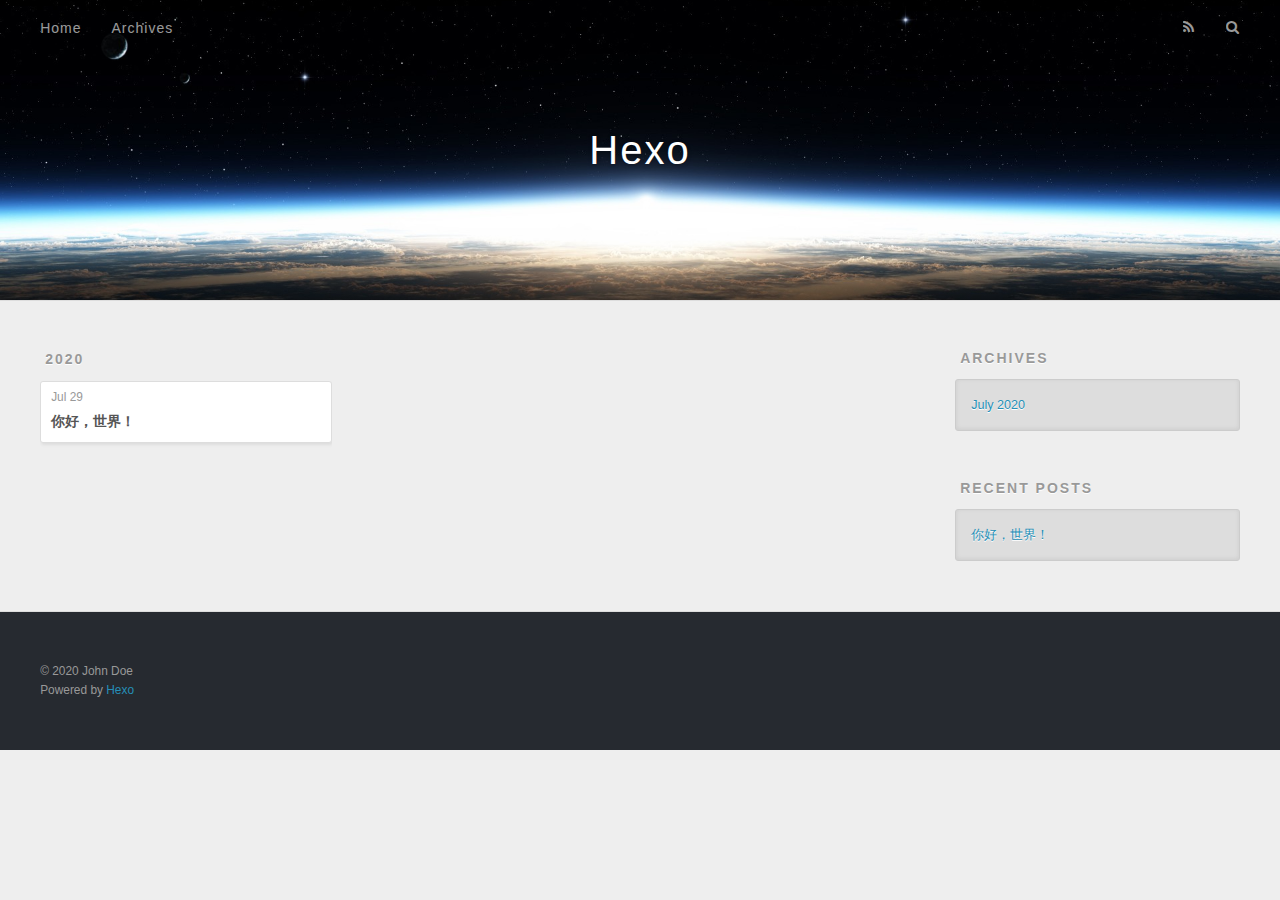
==== archives/index.html @ 4f715f7f "Site updated: 2020-07-29 22:38:29" ====
<!DOCTYPE html>
<html>
<head>
  <meta charset="utf-8">
  

  
  <title>Archives | Hexo</title>
  <meta name="viewport" content="width=device-width, initial-scale=1, maximum-scale=1">
  <meta property="og:type" content="website">
<meta property="og:title" content="Hexo">
<meta property="og:url" content="http://yoursite.com/archives/index.html">
<meta property="og:site_name" content="Hexo">
<meta property="og:locale" content="en_US">
<meta property="article:author" content="John Doe">
<meta name="twitter:card" content="summary">
  
    <link rel="alternate" href="/atom.xml" title="Hexo" type="application/atom+xml">
  
  
    <link rel="icon" href="/favicon.png">
  
  
    <link href="//fonts.googleapis.com/css?family=Source+Code+Pro" rel="stylesheet" type="text/css">
  
  
<link rel="stylesheet" href="/css/style.css">

<meta name="generator" content="Hexo 5.0.0"></head>

<body>
  <div id="container">
    <div id="wrap">
      <header id="header">
  <div id="banner"></div>
  <div id="header-outer" class="outer">
    <div id="header-title" class="inner">
      <h1 id="logo-wrap">
        <a href="/" id="logo">Hexo</a>
      </h1>
      
    </div>
    <div id="header-inner" class="inner">
      <nav id="main-nav">
        <a id="main-nav-toggle" class="nav-icon"></a>
        
          <a class="main-nav-link" href="/">Home</a>
        
          <a class="main-nav-link" href="/archives">Archives</a>
        
      </nav>
      <nav id="sub-nav">
        
          <a id="nav-rss-link" class="nav-icon" href="/atom.xml" title="RSS Feed"></a>
        
        <a id="nav-search-btn" class="nav-icon" title="Search"></a>
      </nav>
      <div id="search-form-wrap">
        <form action="//google.com/search" method="get" accept-charset="UTF-8" class="search-form"><input type="search" name="q" class="search-form-input" placeholder="Search"><button type="submit" class="search-form-submit">&#xF002;</button><input type="hidden" name="sitesearch" value="http://yoursite.com"></form>
      </div>
    </div>
  </div>
</header>
      <div class="outer">
        <section id="main">
  
  
    
    
      
      
      <section class="archives-wrap">
        <div class="archive-year-wrap">
          <a href="/archives/2020" class="archive-year">2020</a>
        </div>
        <div class="archives">
    
    <article class="archive-article archive-type-post">
  <div class="archive-article-inner">
    <header class="archive-article-header">
      <a href="/2020/07/29/hello-world/" class="archive-article-date">
  <time datetime="2020-07-29T14:01:24.849Z" itemprop="datePublished">Jul 29</time>
</a>
      
  
    <h1 itemprop="name">
      <a class="archive-article-title" href="/2020/07/29/hello-world/">你好，世界！</a>
    </h1>
  

    </header>
  </div>
</article>
  
  
    </div></section>
  


</section>
        
          <aside id="sidebar">
  
    

  
    

  
    
  
    
  <div class="widget-wrap">
    <h3 class="widget-title">Archives</h3>
    <div class="widget">
      <ul class="archive-list"><li class="archive-list-item"><a class="archive-list-link" href="/archives/2020/07/">July 2020</a></li></ul>
    </div>
  </div>


  
    
  <div class="widget-wrap">
    <h3 class="widget-title">Recent Posts</h3>
    <div class="widget">
      <ul>
        
          <li>
            <a href="/2020/07/29/hello-world/">你好，世界！</a>
          </li>
        
      </ul>
    </div>
  </div>

  
</aside>
        
      </div>
      <footer id="footer">
  
  <div class="outer">
    <div id="footer-info" class="inner">
      &copy; 2020 John Doe<br>
      Powered by <a href="http://hexo.io/" target="_blank">Hexo</a>
    </div>
  </div>
</footer>
    </div>
    <nav id="mobile-nav">
  
    <a href="/" class="mobile-nav-link">Home</a>
  
    <a href="/archives" class="mobile-nav-link">Archives</a>
  
</nav>
    

<script src="//ajax.googleapis.com/ajax/libs/jquery/2.0.3/jquery.min.js"></script>


  
<link rel="stylesheet" href="/fancybox/jquery.fancybox.css">

  
<script src="/fancybox/jquery.fancybox.pack.js"></script>




<script src="/js/script.js"></script>




  </div>
</body>
</html>
---- css/style.css ----
body {
  width: 100%;
}
body:before,
body:after {
  content: "";
  display: table;
}
body:after {
  clear: both;
}
html,
body,
div,
span,
applet,
object,
iframe,
h1,
h2,
h3,
h4,
h5,
h6,
p,
blockquote,
pre,
a,
abbr,
acronym,
address,
big,
cite,
code,
del,
dfn,
em,
img,
ins,
kbd,
q,
s,
samp,
small,
strike,
strong,
sub,
sup,
tt,
var,
dl,
dt,
dd,
ol,
ul,
li,
fieldset,
form,
label,
legend,
table,
caption,
tbody,
tfoot,
thead,
tr,
th,
td {
  margin: 0;
  padding: 0;
  border: 0;
  outline: 0;
  font-weight: inherit;
  font-style: inherit;
  font-family: inherit;
  font-size: 100%;
  vertical-align: baseline;
}
body {
  line-height: 1;
  color: #000;
  background: #fff;
}
ol,
ul {
  list-style: none;
}
table {
  border-collapse: separate;
  border-spacing: 0;
  vertical-align: middle;
}
caption,
th,
td {
  text-align: left;
  font-weight: normal;
  vertical-align: middle;
}
a img {
  border: none;
}
input,
button {
  margin: 0;
  padding: 0;
}
input::-moz-focus-inner,
button::-moz-focus-inner {
  border: 0;
  padding: 0;
}
@font-face {
  font-family: FontAwesome;
  font-style: normal;
  font-weight: normal;
  src: url("fonts/fontawesome-webfont.eot?v=#4.0.3");
  src: url("fonts/fontawesome-webfont.eot?#iefix&v=#4.0.3") format("embedded-opentype"), url("fonts/fontawesome-webfont.woff?v=#4.0.3") format("woff"), url("fonts/fontawesome-webfont.ttf?v=#4.0.3") format("truetype"), url("fonts/fontawesome-webfont.svg#fontawesomeregular?v=#4.0.3") format("svg");
}
html,
body,
#container {
  height: 100%;
}
body {
  background: #eee;
  font: 14px -apple-system, BlinkMacSystemFont, "Segoe UI", "Roboto", "Oxygen", "Ubuntu", "Cantarell", "Fira Sans", "Droid Sans", "Helvetica Neue", sans-serif;
  -webkit-text-size-adjust: 100%;
}
.outer {
  max-width: 1220px;
  margin: 0 auto;
  padding: 0 20px;
}
.outer:before,
.outer:after {
  content: "";
  display: table;
}
.outer:after {
  clear: both;
}
.inner {
  display: inline;
  float: left;
  width: 98.33333333333333%;
  margin: 0 0.833333333333333%;
}
.left,
.alignleft {
  float: left;
}
.right,
.alignright {
  float: right;
}
.clear {
  clear: both;
}
#container {
  position: relative;
}
.mobile-nav-on {
  overflow: hidden;
}
#wrap {
  height: 100%;
  width: 100%;
  position: absolute;
  top: 0;
  left: 0;
  -webkit-transition: 0.2s ease-out;
  -moz-transition: 0.2s ease-out;
  -ms-transition: 0.2s ease-out;
  transition: 0.2s ease-out;
  z-index: 1;
  background: #eee;
}
.mobile-nav-on #wrap {
  left: 280px;
}
@media screen and (min-width: 768px) {
  #main {
    display: inline;
    float: left;
    width: 73.33333333333333%;
    margin: 0 0.833333333333333%;
  }
}
.article-date,
.article-category-link,
.archive-year,
.widget-title {
  text-decoration: none;
  text-transform: uppercase;
  letter-spacing: 2px;
  color: #999;
  margin-bottom: 1em;
  margin-left: 5px;
  line-height: 1em;
  text-shadow: 0 1px #fff;
  font-weight: bold;
}
.article-inner,
.archive-article-inner {
  background: #fff;
  -webkit-box-shadow: 1px 2px 3px #ddd;
  box-shadow: 1px 2px 3px #ddd;
  border: 1px solid #ddd;
  border-radius: 3px;
}
.article-entry h1,
.widget h1 {
  font-size: 2em;
}
.article-entry h2,
.widget h2 {
  font-size: 1.5em;
}
.article-entry h3,
.widget h3 {
  font-size: 1.3em;
}
.article-entry h4,
.widget h4 {
  font-size: 1.2em;
}
.article-entry h5,
.widget h5 {
  font-size: 1em;
}
.article-entry h6,
.widget h6 {
  font-size: 1em;
  color: #999;
}
.article-entry hr,
.widget hr {
  border: 1px dashed #ddd;
}
.article-entry strong,
.widget strong {
  font-weight: bold;
}
.article-entry em,
.widget em,
.article-entry cite,
.widget cite {
  font-style: italic;
}
.article-entry sup,
.widget sup,
.article-entry sub,
.widget sub {
  font-size: 0.75em;
  line-height: 0;
  position: relative;
  vertical-align: baseline;
}
.article-entry sup,
.widget sup {
  top: -0.5em;
}
.article-entry sub,
.widget sub {
  bottom: -0.2em;
}
.article-entry small,
.widget small {
  font-size: 0.85em;
}
.article-entry acronym,
.widget acronym,
.article-entry abbr,
.widget abbr {
  border-bottom: 1px dotted;
}
.article-entry ul,
.widget ul,
.article-entry ol,
.widget ol,
.article-entry dl,
.widget dl {
  margin: 0 20px;
  line-height: 1.6em;
}
.article-entry ul ul,
.widget ul ul,
.article-entry ol ul,
.widget ol ul,
.article-entry ul ol,
.widget ul ol,
.article-entry ol ol,
.widget ol ol {
  margin-top: 0;
  margin-bottom: 0;
}
.article-entry ul,
.widget ul {
  list-style: disc;
}
.article-entry ol,
.widget ol {
  list-style: decimal;
}
.article-entry dt,
.widget dt {
  font-weight: bold;
}
#header {
  height: 300px;
  position: relative;
  border-bottom: 1px solid #ddd;
}
#header:before,
#header:after {
  content: "";
  position: absolute;
  left: 0;
  right: 0;
  height: 40px;
}
#header:before {
  top: 0;
  background: -webkit-linear-gradient(rgba(0,0,0,0.2), transparent);
  background: -moz-linear-gradient(rgba(0,0,0,0.2), transparent);
  background: -ms-linear-gradient(rgba(0,0,0,0.2), transparent);
  background: linear-gradient(rgba(0,0,0,0.2), transparent);
}
#header:after {
  bottom: 0;
  background: -webkit-linear-gradient(transparent, rgba(0,0,0,0.2));
  background: -moz-linear-gradient(transparent, rgba(0,0,0,0.2));
  background: -ms-linear-gradient(transparent, rgba(0,0,0,0.2));
  background: linear-gradient(transparent, rgba(0,0,0,0.2));
}
#header-outer {
  height: 100%;
  position: relative;
}
#header-inner {
  position: relative;
  overflow: hidden;
}
#banner {
  position: absolute;
  top: 0;
  left: 0;
  width: 100%;
  height: 100%;
  background: url("images/banner.jpg") center #000;
  -webkit-background-size: cover;
  -moz-background-size: cover;
  background-size: cover;
  z-index: -1;
}
#header-title {
  text-align: center;
  height: 40px;
  position: absolute;
  top: 50%;
  left: 0;
  margin-top: -20px;
}
#logo,
#subtitle {
  text-decoration: none;
  color: #fff;
  font-weight: 300;
  text-shadow: 0 1px 4px rgba(0,0,0,0.3);
}
#logo {
  font-size: 40px;
  line-height: 40px;
  letter-spacing: 2px;
}
#subtitle {
  font-size: 16px;
  line-height: 16px;
  letter-spacing: 1px;
}
#subtitle-wrap {
  margin-top: 16px;
}
#main-nav {
  float: left;
  margin-left: -15px;
}
.nav-icon,
.main-nav-link {
  float: left;
  color: #fff;
  opacity: 0.6;
  text-decoration: none;
  text-shadow: 0 1px rgba(0,0,0,0.2);
  -webkit-transition: opacity 0.2s;
  -moz-transition: opacity 0.2s;
  -ms-transition: opacity 0.2s;
  transition: opacity 0.2s;
  display: block;
  padding: 20px 15px;
}
.nav-icon:hover,
.main-nav-link:hover {
  opacity: 1;
}
.nav-icon {
  font-family: FontAwesome;
  text-align: center;
  font-size: 14px;
  width: 14px;
  height: 14px;
  padding: 20px 15px;
  position: relative;
  cursor: pointer;
}
.main-nav-link {
  font-weight: 300;
  letter-spacing: 1px;
}
@media screen and (max-width: 479px) {
  .main-nav-link {
    display: none;
  }
}
#main-nav-toggle {
  display: none;
}
#main-nav-toggle:before {
  content: "\f0c9";
}
@media screen and (max-width: 479px) {
  #main-nav-toggle {
    display: block;
  }
}
#sub-nav {
  float: right;
  margin-right: -15px;
}
#nav-rss-link:before {
  content: "\f09e";
}
#nav-search-btn:before {
  content: "\f002";
}
#search-form-wrap {
  position: absolute;
  top: 15px;
  width: 150px;
  height: 30px;
  right: -150px;
  opacity: 0;
  -webkit-transition: 0.2s ease-out;
  -moz-transition: 0.2s ease-out;
  -ms-transition: 0.2s ease-out;
  transition: 0.2s ease-out;
}
#search-form-wrap.on {
  opacity: 1;
  right: 0;
}
@media screen and (max-width: 479px) {
  #search-form-wrap {
    width: 100%;
    right: -100%;
  }
}
.search-form {
  position: absolute;
  top: 0;
  left: 0;
  right: 0;
  background: #fff;
  padding: 5px 15px;
  border-radius: 15px;
  -webkit-box-shadow: 0 0 10px rgba(0,0,0,0.3);
  box-shadow: 0 0 10px rgba(0,0,0,0.3);
}
.search-form-input {
  border: none;
  background: none;
  color: #555;
  width: 100%;
  font: 13px -apple-system, BlinkMacSystemFont, "Segoe UI", "Roboto", "Oxygen", "Ubuntu", "Cantarell", "Fira Sans", "Droid Sans", "Helvetica Neue", sans-serif;
  outline: none;
}
.search-form-input::-webkit-search-results-decoration,
.search-form-input::-webkit-search-cancel-button {
  -webkit-appearance: none;
}
.search-form-submit {
  position: absolute;
  top: 50%;
  right: 10px;
  margin-top: -7px;
  font: 13px FontAwesome;
  border: none;
  background: none;
  color: #bbb;
  cursor: pointer;
}
.search-form-submit:hover,
.search-form-submit:focus {
  color: #777;
}
.article {
  margin: 50px 0;
}
.article-inner {
  overflow: hidden;
}
.article-meta:before,
.article-meta:after {
  content: "";
  display: table;
}
.article-meta:after {
  clear: both;
}
.article-date {
  float: left;
}
.article-category {
  float: left;
  line-height: 1em;
  color: #ccc;
  text-shadow: 0 1px #fff;
  margin-left: 8px;
}
.article-category:before {
  content: "\2022";
}
.article-category-link {
  margin: 0 12px 1em;
}
.article-header {
  padding: 20px 20px 0;
}
.article-title {
  text-decoration: none;
  font-size: 2em;
  font-weight: bold;
  color: #555;
  line-height: 1.1em;
  -webkit-transition: color 0.2s;
  -moz-transition: color 0.2s;
  -ms-transition: color 0.2s;
  transition: color 0.2s;
}
a.article-title:hover {
  color: #258fb8;
}
.article-entry {
  color: #555;
  padding: 0 20px;
}
.article-entry:before,
.article-entry:after {
  content: "";
  display: table;
}
.article-entry:after {
  clear: both;
}
.article-entry p,
.article-entry table {
  line-height: 1.6em;
  margin: 1.6em 0;
}
.article-entry h1,
.article-entry h2,
.article-entry h3,
.article-entry h4,
.article-entry h5,
.article-entry h6 {
  font-weight: bold;
}
.article-entry h1,
.article-entry h2,
.article-entry h3,
.article-entry h4,
.article-entry h5,
.article-entry h6 {
  line-height: 1.1em;
  margin: 1.1em 0;
}
.article-entry a {
  color: #258fb8;
  text-decoration: none;
}
.article-entry a:hover {
  text-decoration: underline;
}
.article-entry ul,
.article-entry ol,
.article-entry dl {
  margin-top: 1.6em;
  margin-bottom: 1.6em;
}
.article-entry img,
.article-entry video {
  max-width: 100%;
  height: auto;
  display: block;
  margin: auto;
}
.article-entry iframe {
  border: none;
}
.article-entry table {
  width: 100%;
  border-collapse: collapse;
  border-spacing: 0;
}
.article-entry th {
  font-weight: bold;
  border-bottom: 3px solid #ddd;
  padding-bottom: 0.5em;
}
.article-entry td {
  border-bottom: 1px solid #ddd;
  padding: 10px 0;
}
.article-entry blockquote {
  font-family: Georgia, "Times New Roman", serif;
  font-size: 1.4em;
  margin: 1.6em 20px;
  text-align: center;
}
.article-entry blockquote footer {
  font-size: 14px;
  margin: 1.6em 0;
  font-family: -apple-system, BlinkMacSystemFont, "Segoe UI", "Roboto", "Oxygen", "Ubuntu", "Cantarell", "Fira Sans", "Droid Sans", "Helvetica Neue", sans-serif;
}
.article-entry blockquote footer cite:before {
  content: "—";
  padding: 0 0.5em;
}
.article-entry .pullquote {
  text-align: left;
  width: 45%;
  margin: 0;
}
.article-entry .pullquote.left {
  margin-left: 0.5em;
  margin-right: 1em;
}
.article-entry .pullquote.right {
  margin-right: 0.5em;
  margin-left: 1em;
}
.article-entry .caption {
  color: #999;
  display: block;
  font-size: 0.9em;
  margin-top: 0.5em;
  position: relative;
  text-align: center;
}
.article-entry .video-container {
  position: relative;
  padding-top: 56.25%;
  height: 0;
  overflow: hidden;
}
.article-entry .video-container iframe,
.article-entry .video-container object,
.article-entry .video-container embed {
  position: absolute;
  top: 0;
  left: 0;
  width: 100%;
  height: 100%;
  margin-top: 0;
}
.article-more-link a {
  display: inline-block;
  line-height: 1em;
  padding: 6px 15px;
  border-radius: 15px;
  background: #eee;
  color: #999;
  text-shadow: 0 1px #fff;
  text-decoration: none;
}
.article-more-link a:hover {
  background: #258fb8;
  color: #fff;
  text-decoration: none;
  text-shadow: 0 1px #1e7293;
}
.article-footer {
  font-size: 0.85em;
  line-height: 1.6em;
  border-top: 1px solid #ddd;
  padding-top: 1.6em;
  margin: 0 20px 20px;
}
.article-footer:before,
.article-footer:after {
  content: "";
  display: table;
}
.article-footer:after {
  clear: both;
}
.article-footer a {
  color: #999;
  text-decoration: none;
}
.article-footer a:hover {
  color: #555;
}
.article-tag-list-item {
  float: left;
  margin-right: 10px;
}
.article-tag-list-link:before {
  content: "#";
}
.article-comment-link {
  float: right;
}
.article-comment-link:before {
  content: "\f075";
  font-family: FontAwesome;
  padding-right: 8px;
}
.article-share-link {
  cursor: pointer;
  float: right;
  margin-left: 20px;
}
.article-share-link:before {
  content: "\f064";
  font-family: FontAwesome;
  padding-right: 6px;
}
#article-nav {
  position: relative;
}
#article-nav:before,
#article-nav:after {
  content: "";
  display: table;
}
#article-nav:after {
  clear: both;
}
@media screen and (min-width: 768px) {
  #article-nav {
    margin: 50px 0;
  }
  #article-nav:before {
    width: 8px;
    height: 8px;
    position: absolute;
    top: 50%;
    left: 50%;
    margin-top: -4px;
    margin-left: -4px;
    content: "";
    border-radius: 50%;
    background: #ddd;
    -webkit-box-shadow: 0 1px 2px #fff;
    box-shadow: 0 1px 2px #fff;
  }
}
.article-nav-link-wrap {
  text-decoration: none;
  text-shadow: 0 1px #fff;
  color: #999;
  -webkit-box-sizing: border-box;
  -moz-box-sizing: border-box;
  box-sizing: border-box;
  margin-top: 50px;
  text-align: center;
  display: block;
}
.article-nav-link-wrap:hover {
  color: #555;
}
@media screen and (min-width: 768px) {
  .article-nav-link-wrap {
    width: 50%;
    margin-top: 0;
  }
}
@media screen and (min-width: 768px) {
  #article-nav-newer {
    float: left;
    text-align: right;
    padding-right: 20px;
  }
}
@media screen and (min-width: 768px) {
  #article-nav-older {
    float: right;
    text-align: left;
    padding-left: 20px;
  }
}
.article-nav-caption {
  text-transform: uppercase;
  letter-spacing: 2px;
  color: #ddd;
  line-height: 1em;
  font-weight: bold;
}
#article-nav-newer .article-nav-caption {
  margin-right: -2px;
}
.article-nav-title {
  font-size: 0.85em;
  line-height: 1.6em;
  margin-top: 0.5em;
}
.article-share-box {
  position: absolute;
  display: none;
  background: #fff;
  -webkit-box-shadow: 1px 2px 10px rgba(0,0,0,0.2);
  box-shadow: 1px 2px 10px rgba(0,0,0,0.2);
  border-radius: 3px;
  margin-left: -145px;
  overflow: hidden;
  z-index: 1;
}
.article-share-box.on {
  display: block;
}
.article-share-input {
  width: 100%;
  background: none;
  -webkit-box-sizing: border-box;
  -moz-box-sizing: border-box;
  box-sizing: border-box;
  font: 14px -apple-system, BlinkMacSystemFont, "Segoe UI", "Roboto", "Oxygen", "Ubuntu", "Cantarell", "Fira Sans", "Droid Sans", "Helvetica Neue", sans-serif;
  padding: 0 15px;
  color: #555;
  outline: none;
  border: 1px solid #ddd;
  border-radius: 3px 3px 0 0;
  height: 36px;
  line-height: 36px;
}
.article-share-links {
  background: #eee;
}
.article-share-links:before,
.article-share-links:after {
  content: "";
  display: table;
}
.article-share-links:after {
  clear: both;
}
.article-share-twitter,
.article-share-facebook,
.article-share-pinterest,
.article-share-google {
  width: 50px;
  height: 36px;
  display: block;
  float: left;
  position: relative;
  color: #999;
  text-shadow: 0 1px #fff;
}
.article-share-twitter:before,
.article-share-facebook:before,
.article-share-pinterest:before,
.article-share-google:before {
  font-size: 20px;
  font-family: FontAwesome;
  width: 20px;
  height: 20px;
  position: absolute;
  top: 50%;
  left: 50%;
  margin-top: -10px;
  margin-left: -10px;
  text-align: center;
}
.article-share-twitter:hover,
.article-share-facebook:hover,
.article-share-pinterest:hover,
.article-share-google:hover {
  color: #fff;
}
.article-share-twitter:before {
  content: "\f099";
}
.article-share-twitter:hover {
  background: #00aced;
  text-shadow: 0 1px #008abe;
}
.article-share-facebook:before {
  content: "\f09a";
}
.article-share-facebook:hover {
  background: #3b5998;
  text-shadow: 0 1px #2f477a;
}
.article-share-pinterest:before {
  content: "\f0d2";
}
.article-share-pinterest:hover {
  background: #cb2027;
  text-shadow: 0 1px #a21a1f;
}
.article-share-google:before {
  content: "\f0d5";
}
.article-share-google:hover {
  background: #dd4b39;
  text-shadow: 0 1px #be3221;
}
.article-gallery {
  background: #000;
  position: relative;
}
.article-gallery-photos {
  position: relative;
  overflow: hidden;
}
.article-gallery-img {
  display: none;
  max-width: 100%;
}
.article-gallery-img:first-child {
  display: block;
}
.article-gallery-img.loaded {
  position: absolute;
  display: block;
}
.article-gallery-img img {
  display: block;
  max-width: 100%;
  margin: 0 auto;
}
#comments {
  background: #fff;
  -webkit-box-shadow: 1px 2px 3px #ddd;
  box-shadow: 1px 2px 3px #ddd;
  padding: 20px;
  border: 1px solid #ddd;
  border-radius: 3px;
  margin: 50px 0;
}
#comments a {
  color: #258fb8;
}
.archives-wrap {
  margin: 50px 0;
}
.archives:before,
.archives:after {
  content: "";
  display: table;
}
.archives:after {
  clear: both;
}
.archive-year-wrap {
  margin-bottom: 1em;
}
.archives {
  -webkit-column-gap: 10px;
  -moz-column-gap: 10px;
  column-gap: 10px;
}
@media screen and (min-width: 480px) and (max-width: 767px) {
  .archives {
    -webkit-column-count: 2;
    -moz-column-count: 2;
    column-count: 2;
  }
}
@media screen and (min-width: 768px) {
  .archives {
    -webkit-column-count: 3;
    -moz-column-count: 3;
    column-count: 3;
  }
}
.archive-article {
  -webkit-column-break-inside: avoid;
  page-break-inside: avoid;
  overflow: hidden;
  break-inside: avoid-column;
}
.archive-article-inner {
  padding: 10px;
  margin-bottom: 15px;
}
.archive-article-title {
  text-decoration: none;
  font-weight: bold;
  color: #555;
  -webkit-transition: color 0.2s;
  -moz-transition: color 0.2s;
  -ms-transition: color 0.2s;
  transition: color 0.2s;
  line-height: 1.6em;
}
.archive-article-title:hover {
  color: #258fb8;
}
.archive-article-footer {
  margin-top: 1em;
}
.archive-article-date {
  color: #999;
  text-decoration: none;
  font-size: 0.85em;
  line-height: 1em;
  margin-bottom: 0.5em;
  display: block;
}
#page-nav {
  margin: 50px auto;
  background: #fff;
  -webkit-box-shadow: 1px 2px 3px #ddd;
  box-shadow: 1px 2px 3px #ddd;
  border: 1px solid #ddd;
  border-radius: 3px;
  text-align: center;
  color: #999;
  overflow: hidden;
}
#page-nav:before,
#page-nav:after {
  content: "";
  display: table;
}
#page-nav:after {
  clear: both;
}
#page-nav a,
#page-nav span {
  padding: 10px 20px;
  line-height: 1;
  height: 2ex;
}
#page-nav a {
  color: #999;
  text-decoration: none;
}
#page-nav a:hover {
  background: #999;
  color: #fff;
}
#page-nav .prev {
  float: left;
}
#page-nav .next {
  float: right;
}
#page-nav .page-number {
  display: inline-block;
}
@media screen and (max-width: 479px) {
  #page-nav .page-number {
    display: none;
  }
}
#page-nav .current {
  color: #555;
  font-weight: bold;
}
#page-nav .space {
  color: #ddd;
}
#footer {
  background: #262a30;
  padding: 50px 0;
  border-top: 1px solid #ddd;
  color: #999;
}
#footer a {
  color: #258fb8;
  text-decoration: none;
}
#footer a:hover {
  text-decoration: underline;
}
#footer-info {
  line-height: 1.6em;
  font-size: 0.85em;
}
.article-entry pre,
.article-entry .highlight {
  background: #2d2d2d;
  margin: 0 -20px;
  padding: 15px 20px;
  border-style: solid;
  border-color: #ddd;
  border-width: 1px 0;
  overflow: auto;
  color: #ccc;
  line-height: 22.400000000000002px;
}
.article-entry .highlight .gutter pre,
.article-entry .gist .gist-file .gist-data .line-numbers {
  color: #666;
  font-size: 0.85em;
}
.article-entry pre,
.article-entry code {
  font-family: "Source Code Pro", Consolas, Monaco, Menlo, Consolas, monospace;
}
.article-entry code {
  background: #eee;
  text-shadow: 0 1px #fff;
  padding: 0 0.3em;
}
.article-entry pre code {
  background: none;
  text-shadow: none;
  padding: 0;
}
.article-entry .highlight pre {
  border: none;
  margin: 0;
  padding: 0;
}
.article-entry .highlight table {
  margin: 0;
  width: auto;
}
.article-entry .highlight td {
  border: none;
  padding: 0;
}
.article-entry .highlight figcaption {
  font-size: 0.85em;
  color: #999;
  line-height: 1em;
  margin-bottom: 1em;
}
.article-entry .highlight figcaption:before,
.article-entry .highlight figcaption:after {
  content: "";
  display: table;
}
.article-entry .highlight figcaption:after {
  clear: both;
}
.article-entry .highlight figcaption a {
  float: right;
}
.article-entry .highlight .gutter pre {
  text-align: right;
  padding-right: 20px;
}
.article-entry .highlight .line {
  height: 22.400000000000002px;
}
.article-entry .highlight .line.marked {
  background: #515151;
}
.article-entry .gist {
  margin: 0 -20px;
  border-style: solid;
  border-color: #ddd;
  border-width: 1px 0;
  background: #2d2d2d;
  padding: 15px 20px 15px 0;
}
.article-entry .gist .gist-file {
  border: none;
  font-family: "Source Code Pro", Consolas, Monaco, Menlo, Consolas, monospace;
  margin: 0;
}
.article-entry .gist .gist-file .gist-data {
  background: none;
  border: none;
}
.article-entry .gist .gist-file .gist-data .line-numbers {
  background: none;
  border: none;
  padding: 0 20px 0 0;
}
.article-entry .gist .gist-file .gist-data .line-data {
  padding: 0 !important;
}
.article-entry .gist .gist-file .highlight {
  margin: 0;
  padding: 0;
  border: none;
}
.article-entry .gist .gist-file .gist-meta {
  background: #2d2d2d;
  color: #999;
  font: 0.85em -apple-system, BlinkMacSystemFont, "Segoe UI", "Roboto", "Oxygen", "Ubuntu", "Cantarell", "Fira Sans", "Droid Sans", "Helvetica Neue", sans-serif;
  text-shadow: 0 0;
  padding: 0;
  margin-top: 1em;
  margin-left: 20px;
}
.article-entry .gist .gist-file .gist-meta a {
  color: #258fb8;
  font-weight: normal;
}
.article-entry .gist .gist-file .gist-meta a:hover {
  text-decoration: underline;
}
pre .comment,
pre .title {
  color: #999;
}
pre .variable,
pre .attribute,
pre .tag,
pre .regexp,
pre .ruby .constant,
pre .xml .tag .title,
pre .xml .pi,
pre .xml .doctype,
pre .html .doctype,
pre .css .id,
pre .css .class,
pre .css .pseudo {
  color: #f2777a;
}
pre .number,
pre .preprocessor,
pre .built_in,
pre .literal,
pre .params,
pre .constant {
  color: #f99157;
}
pre .class,
pre .ruby .class .title,
pre .css .rules .attribute {
  color: #9c9;
}
pre .string,
pre .value,
pre .inheritance,
pre .header,
pre .ruby .symbol,
pre .xml .cdata {
  color: #9c9;
}
pre .css .hexcolor {
  color: #6cc;
}
pre .function,
pre .python .decorator,
pre .python .title,
pre .ruby .function .title,
pre .ruby .title .keyword,
pre .perl .sub,
pre .javascript .title,
pre .coffeescript .title {
  color: #69c;
}
pre .keyword,
pre .javascript .function {
  color: #c9c;
}
@media screen and (max-width: 479px) {
  #mobile-nav {
    position: absolute;
    top: 0;
    left: 0;
    width: 280px;
    height: 100%;
    background: #191919;
    border-right: 1px solid #fff;
  }
}
@media screen and (max-width: 479px) {
  .mobile-nav-link {
    display: block;
    color: #999;
    text-decoration: none;
    padding: 15px 20px;
    font-weight: bold;
  }
  .mobile-nav-link:hover {
    color: #fff;
  }
}
@media screen and (min-width: 768px) {
  #sidebar {
    display: inline;
    float: left;
    width: 23.333333333333332%;
    margin: 0 0.833333333333333%;
  }
}
.widget-wrap {
  margin: 50px 0;
}
.widget {
  color: #777;
  text-shadow: 0 1px #fff;
  background: #ddd;
  -webkit-box-shadow: 0 -1px 4px #ccc inset;
  box-shadow: 0 -1px 4px #ccc inset;
  border: 1px solid #ccc;
  padding: 15px;
  border-radius: 3px;
}
.widget a {
  color: #258fb8;
  text-decoration: none;
}
.widget a:hover {
  text-decoration: underline;
}
.widget ul ul,
.widget ol ul,
.widget dl ul,
.widget ul ol,
.widget ol ol,
.widget dl ol,
.widget ul dl,
.widget ol dl,
.widget dl dl {
  margin-left: 15px;
  list-style: disc;
}
.widget {
  line-height: 1.6em;
  word-wrap: break-word;
  font-size: 0.9em;
}
.widget ul,
.widget ol {
  list-style: none;
  margin: 0;
}
.widget ul ul,
.widget ol ul,
.widget ul ol,
.widget ol ol {
  margin: 0 20px;
}
.widget ul ul,
.widget ol ul {
  list-style: disc;
}
.widget ul ol,
.widget ol ol {
  list-style: decimal;
}
.category-list-count,
.tag-list-count,
.archive-list-count {
  padding-left: 5px;
  color: #999;
  font-size: 0.85em;
}
.category-list-count:before,
.tag-list-count:before,
.archive-list-count:before {
  content: "(";
}
.category-list-count:after,
.tag-list-count:after,
.archive-list-count:after {
  content: ")";
}
.tagcloud a {
  margin-right: 5px;
  display: inline-block;
}
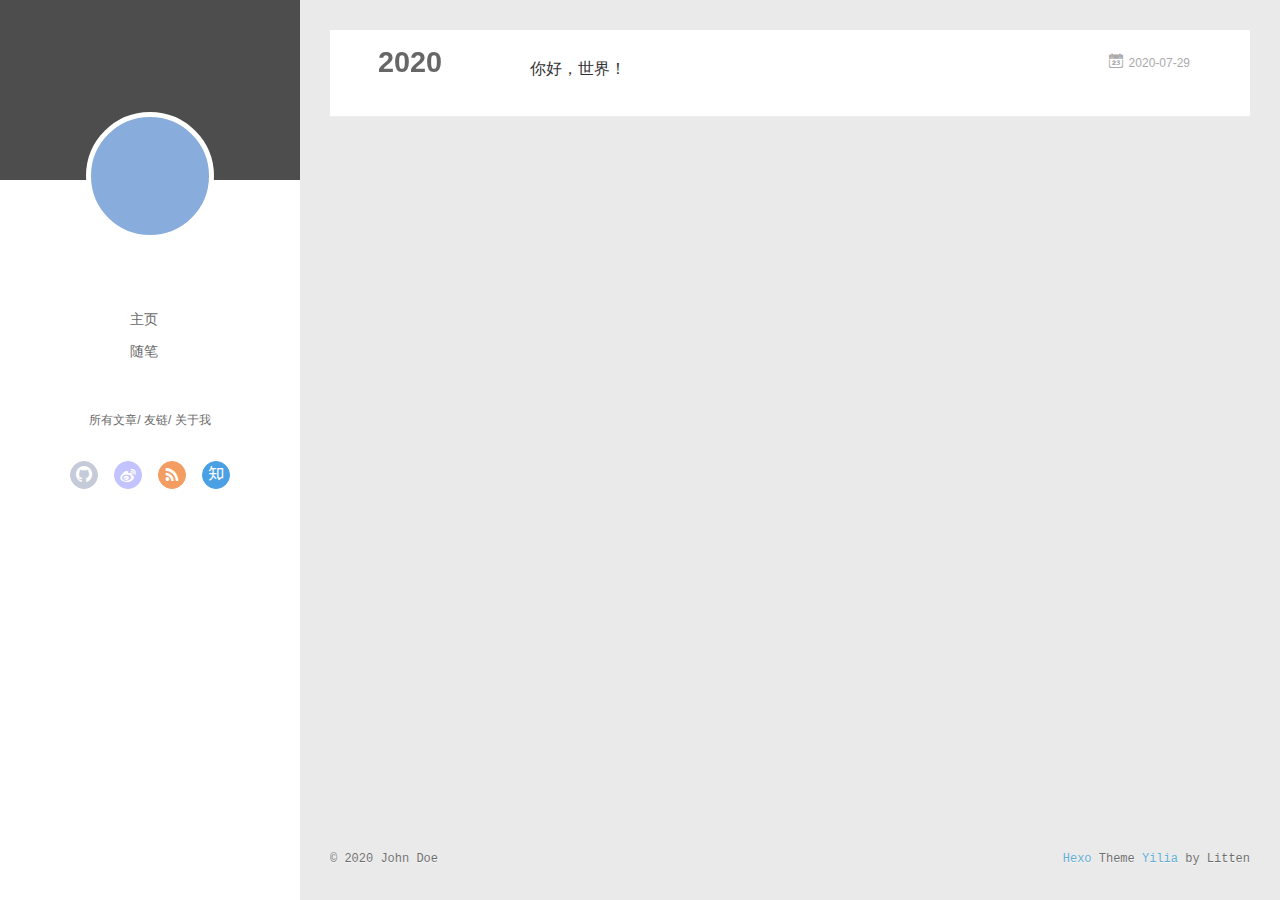
==== commit 1d931b5a: "Site updated: 2020-07-30 01:36:49" ====
--- a/archives/index.html
+++ b/archives/index.html
@@ -3,8 +3,9 @@
 <head>
   <meta charset="utf-8">
   
-
-  
+  <meta name="renderer" content="webkit">
+  <meta http-equiv="X-UA-Compatible" content="IE=edge" >
+  <link rel="dns-prefetch" href="http://yoursite.com">
   <title>Archives | Hexo</title>
   <meta name="viewport" content="width=device-width, initial-scale=1, maximum-scale=1">
   <meta property="og:type" content="website">
@@ -15,54 +16,141 @@
 <meta property="article:author" content="John Doe">
 <meta name="twitter:card" content="summary">
   
-    <link rel="alternate" href="/atom.xml" title="Hexo" type="application/atom+xml">
+    <link rel="alternative" href="/atom.xml" title="Hexo" type="application/atom+xml">
   
   
     <link rel="icon" href="/favicon.png">
   
-  
-    <link href="//fonts.googleapis.com/css?family=Source+Code+Pro" rel="stylesheet" type="text/css">
-  
-  
-<link rel="stylesheet" href="/css/style.css">
+  <link rel="stylesheet" type="text/css" href="/./main.0cf68a.css">
+  <style type="text/css">
+  
+    #container.show {
+      background: linear-gradient(200deg,#a0cfe4,#e8c37e);
+    }
+  </style>
+  
+
+  
 
 <meta name="generator" content="Hexo 5.0.0"></head>
 
 <body>
-  <div id="container">
-    <div id="wrap">
-      <header id="header">
-  <div id="banner"></div>
-  <div id="header-outer" class="outer">
-    <div id="header-title" class="inner">
-      <h1 id="logo-wrap">
-        <a href="/" id="logo">Hexo</a>
-      </h1>
-      
+  <div id="container" q-class="show:isCtnShow">
+    <canvas id="anm-canvas" class="anm-canvas"></canvas>
+    <div class="left-col" q-class="show:isShow">
+      
+<div class="overlay" style="background: #4d4d4d"></div>
+<div class="intrude-less">
+	<header id="header" class="inner">
+		<a href="/" class="profilepic">
+			<img src="" class="js-avatar">
+		</a>
+		<hgroup>
+		  <h1 class="header-author"><a href="/"></a></h1>
+		</hgroup>
+		
+
+		<nav class="header-menu">
+			<ul>
+			
+				<li><a href="/">主页</a></li>
+	        
+				<li><a href="/tags/%E9%9A%8F%E7%AC%94/">随笔</a></li>
+	        
+			</ul>
+		</nav>
+		<nav class="header-smart-menu">
+    		
+    			
+    			<a q-on="click: openSlider(e, 'innerArchive')" href="javascript:void(0)">所有文章</a>
+    			
+            
+    			
+    			<a q-on="click: openSlider(e, 'friends')" href="javascript:void(0)">友链</a>
+    			
+            
+    			
+    			<a q-on="click: openSlider(e, 'aboutme')" href="javascript:void(0)">关于我</a>
+    			
+            
+		</nav>
+		<nav class="header-nav">
+			<div class="social">
+				
+					<a class="github" target="_blank" href="#" title="github"><i class="icon-github"></i></a>
+		        
+					<a class="weibo" target="_blank" href="#" title="weibo"><i class="icon-weibo"></i></a>
+		        
+					<a class="rss" target="_blank" href="#" title="rss"><i class="icon-rss"></i></a>
+		        
+					<a class="zhihu" target="_blank" href="#" title="zhihu"><i class="icon-zhihu"></i></a>
+		        
+			</div>
+		</nav>
+	</header>		
+</div>
+
     </div>
-    <div id="header-inner" class="inner">
-      <nav id="main-nav">
-        <a id="main-nav-toggle" class="nav-icon"></a>
-        
-          <a class="main-nav-link" href="/">Home</a>
-        
-          <a class="main-nav-link" href="/archives">Archives</a>
-        
-      </nav>
-      <nav id="sub-nav">
-        
-          <a id="nav-rss-link" class="nav-icon" href="/atom.xml" title="RSS Feed"></a>
-        
-        <a id="nav-search-btn" class="nav-icon" title="Search"></a>
-      </nav>
-      <div id="search-form-wrap">
-        <form action="//google.com/search" method="get" accept-charset="UTF-8" class="search-form"><input type="search" name="q" class="search-form-input" placeholder="Search"><button type="submit" class="search-form-submit">&#xF002;</button><input type="hidden" name="sitesearch" value="http://yoursite.com"></form>
-      </div>
-    </div>
-  </div>
-</header>
-      <div class="outer">
-        <section id="main">
+    <div class="mid-col" q-class="show:isShow,hide:isShow|isFalse">
+      
+<nav id="mobile-nav">
+  	<div class="overlay js-overlay" style="background: #4d4d4d"></div>
+	<div class="btnctn js-mobile-btnctn">
+  		<div class="slider-trigger list" q-on="click: openSlider(e)"><i class="icon icon-sort"></i></div>
+	</div>
+	<div class="intrude-less">
+		<header id="header" class="inner">
+			<div class="profilepic">
+				<img src="" class="js-avatar">
+			</div>
+			<hgroup>
+			  <h1 class="header-author js-header-author"></h1>
+			</hgroup>
+			
+			
+			
+				
+			
+				
+			
+			
+			
+			<nav class="header-nav">
+				<div class="social">
+					
+						<a class="github" target="_blank" href="#" title="github"><i class="icon-github"></i></a>
+			        
+						<a class="weibo" target="_blank" href="#" title="weibo"><i class="icon-weibo"></i></a>
+			        
+						<a class="rss" target="_blank" href="#" title="rss"><i class="icon-rss"></i></a>
+			        
+						<a class="zhihu" target="_blank" href="#" title="zhihu"><i class="icon-zhihu"></i></a>
+			        
+				</div>
+			</nav>
+
+			<nav class="header-menu js-header-menu">
+				<ul style="width: 50%">
+				
+				
+					<li style="width: 50%"><a href="/">主页</a></li>
+		        
+					<li style="width: 50%"><a href="/tags/%E9%9A%8F%E7%AC%94/">随笔</a></li>
+		        
+				</ul>
+			</nav>
+		</header>				
+	</div>
+	<div class="mobile-mask" style="display:none" q-show="isShow"></div>
+</nav>
+
+      <div id="wrapper" class="body-wrap">
+        <div class="menu-l">
+          <div class="canvas-wrap">
+            <canvas data-colors="#eaeaea" data-sectionHeight="100" data-contentId="js-content" id="myCanvas1" class="anm-canvas"></canvas>
+          </div>
+          <div id="js-content" class="content-ll">
+            
   
   
     
@@ -78,16 +166,24 @@
     <article class="archive-article archive-type-post">
   <div class="archive-article-inner">
     <header class="archive-article-header">
-      <a href="/2020/07/29/hello-world/" class="archive-article-date">
-  <time datetime="2020-07-29T14:01:24.849Z" itemprop="datePublished">Jul 29</time>
+      	<div class="article-meta">
+	      	<a href="/2020/07/29/hello-world/" class="archive-article-date">
+  	<time datetime="2020-07-29T14:01:24.849Z" itemprop="datePublished"><i class="icon-calendar icon"></i>2020-07-29</time>
 </a>
-      
+        </div>
+    	 
   
     <h1 itemprop="name">
       <a class="archive-article-title" href="/2020/07/29/hello-world/">你好，世界！</a>
     </h1>
   
 
+        <div class="article-info info-on-right">
+          
+          
+
+        </div>
+        <div class="clearfix"></div>
     </header>
   </div>
 </article>
@@ -96,83 +192,252 @@
     </div></section>
   
 
-
-</section>
-        
-          <aside id="sidebar">
-  
-    
-
-  
-    
-
-  
-    
-  
-    
-  <div class="widget-wrap">
-    <h3 class="widget-title">Archives</h3>
-    <div class="widget">
-      <ul class="archive-list"><li class="archive-list-item"><a class="archive-list-link" href="/archives/2020/07/">July 2020</a></li></ul>
-    </div>
-  </div>
-
-
-  
-    
-  <div class="widget-wrap">
-    <h3 class="widget-title">Recent Posts</h3>
-    <div class="widget">
-      <ul>
-        
-          <li>
-            <a href="/2020/07/29/hello-world/">你好，世界！</a>
-          </li>
-        
-      </ul>
-    </div>
-  </div>
-
-  
-</aside>
-        
+    
+
+
+          </div>
+        </div>
       </div>
       <footer id="footer">
-  
   <div class="outer">
-    <div id="footer-info" class="inner">
-      &copy; 2020 John Doe<br>
-      Powered by <a href="http://hexo.io/" target="_blank">Hexo</a>
+    <div id="footer-info">
+    	<div class="footer-left">
+    		&copy; 2020 John Doe
+    	</div>
+      	<div class="footer-right">
+      		<a href="http://hexo.io/" target="_blank">Hexo</a>  Theme <a href="https://github.com/litten/hexo-theme-yilia" target="_blank">Yilia</a> by Litten
+      	</div>
     </div>
   </div>
 </footer>
     </div>
-    <nav id="mobile-nav">
-  
-    <a href="/" class="mobile-nav-link">Home</a>
-  
-    <a href="/archives" class="mobile-nav-link">Archives</a>
-  
-</nav>
-    
-
-<script src="//ajax.googleapis.com/ajax/libs/jquery/2.0.3/jquery.min.js"></script>
-
-
-  
-<link rel="stylesheet" href="/fancybox/jquery.fancybox.css">
-
-  
-<script src="/fancybox/jquery.fancybox.pack.js"></script>
-
-
-
-
-<script src="/js/script.js"></script>
-
-
-
-
+    <script>
+	var yiliaConfig = {
+		mathjax: false,
+		isHome: false,
+		isPost: false,
+		isArchive: true,
+		isTag: false,
+		isCategory: false,
+		open_in_new: false,
+		toc_hide_index: true,
+		root: "/",
+		innerArchive: true,
+		showTags: false
+	}
+</script>
+
+<script>!function(t){function n(e){if(r[e])return r[e].exports;var i=r[e]={exports:{},id:e,loaded:!1};return t[e].call(i.exports,i,i.exports,n),i.loaded=!0,i.exports}var r={};n.m=t,n.c=r,n.p="./",n(0)}([function(t,n,r){r(195),t.exports=r(191)},function(t,n,r){var e=r(3),i=r(52),o=r(27),u=r(28),c=r(53),f="prototype",a=function(t,n,r){var s,l,h,v,p=t&a.F,d=t&a.G,y=t&a.S,g=t&a.P,b=t&a.B,m=d?e:y?e[n]||(e[n]={}):(e[n]||{})[f],x=d?i:i[n]||(i[n]={}),w=x[f]||(x[f]={});d&&(r=n);for(s in r)l=!p&&m&&void 0!==m[s],h=(l?m:r)[s],v=b&&l?c(h,e):g&&"function"==typeof h?c(Function.call,h):h,m&&u(m,s,h,t&a.U),x[s]!=h&&o(x,s,v),g&&w[s]!=h&&(w[s]=h)};e.core=i,a.F=1,a.G=2,a.S=4,a.P=8,a.B=16,a.W=32,a.U=64,a.R=128,t.exports=a},function(t,n,r){var e=r(6);t.exports=function(t){if(!e(t))throw TypeError(t+" is not an object!");return t}},function(t,n){var r=t.exports="undefined"!=typeof window&&window.Math==Math?window:"undefined"!=typeof self&&self.Math==Math?self:Function("return this")();"number"==typeof __g&&(__g=r)},function(t,n){t.exports=function(t){try{return!!t()}catch(t){return!0}}},function(t,n){var r=t.exports="undefined"!=typeof window&&window.Math==Math?window:"undefined"!=typeof self&&self.Math==Math?self:Function("return this")();"number"==typeof __g&&(__g=r)},function(t,n){t.exports=function(t){return"object"==typeof t?null!==t:"function"==typeof t}},function(t,n,r){var e=r(126)("wks"),i=r(76),o=r(3).Symbol,u="function"==typeof o;(t.exports=function(t){return e[t]||(e[t]=u&&o[t]||(u?o:i)("Symbol."+t))}).store=e},function(t,n){var r={}.hasOwnProperty;t.exports=function(t,n){return r.call(t,n)}},function(t,n,r){var e=r(94),i=r(33);t.exports=function(t){return e(i(t))}},function(t,n,r){t.exports=!r(4)(function(){return 7!=Object.defineProperty({},"a",{get:function(){return 7}}).a})},function(t,n,r){var e=r(2),i=r(167),o=r(50),u=Object.defineProperty;n.f=r(10)?Object.defineProperty:function(t,n,r){if(e(t),n=o(n,!0),e(r),i)try{return u(t,n,r)}catch(t){}if("get"in r||"set"in r)throw TypeError("Accessors not supported!");return"value"in r&&(t[n]=r.value),t}},function(t,n,r){t.exports=!r(18)(function(){return 7!=Object.defineProperty({},"a",{get:function(){return 7}}).a})},function(t,n,r){var e=r(14),i=r(22);t.exports=r(12)?function(t,n,r){return e.f(t,n,i(1,r))}:function(t,n,r){return t[n]=r,t}},function(t,n,r){var e=r(20),i=r(58),o=r(42),u=Object.defineProperty;n.f=r(12)?Object.defineProperty:function(t,n,r){if(e(t),n=o(n,!0),e(r),i)try{return u(t,n,r)}catch(t){}if("get"in r||"set"in r)throw TypeError("Accessors not supported!");return"value"in r&&(t[n]=r.value),t}},function(t,n,r){var e=r(40)("wks"),i=r(23),o=r(5).Symbol,u="function"==typeof o;(t.exports=function(t){return e[t]||(e[t]=u&&o[t]||(u?o:i)("Symbol."+t))}).store=e},function(t,n,r){var e=r(67),i=Math.min;t.exports=function(t){return t>0?i(e(t),9007199254740991):0}},function(t,n,r){var e=r(46);t.exports=function(t){return Object(e(t))}},function(t,n){t.exports=function(t){try{return!!t()}catch(t){return!0}}},function(t,n,r){var e=r(63),i=r(34);t.exports=Object.keys||function(t){return e(t,i)}},function(t,n,r){var e=r(21);t.exports=function(t){if(!e(t))throw TypeError(t+" is not an object!");return t}},function(t,n){t.exports=function(t){return"object"==typeof t?null!==t:"function"==typeof t}},function(t,n){t.exports=function(t,n){return{enumerable:!(1&t),configurable:!(2&t),writable:!(4&t),value:n}}},function(t,n){var r=0,e=Math.random();t.exports=function(t){return"Symbol(".concat(void 0===t?"":t,")_",(++r+e).toString(36))}},function(t,n){var r={}.hasOwnProperty;t.exports=function(t,n){return r.call(t,n)}},function(t,n){var r=t.exports={version:"2.4.0"};"number"==typeof __e&&(__e=r)},function(t,n){t.exports=function(t){if("function"!=typeof t)throw TypeError(t+" is not a function!");return t}},function(t,n,r){var e=r(11),i=r(66);t.exports=r(10)?function(t,n,r){return e.f(t,n,i(1,r))}:function(t,n,r){return t[n]=r,t}},function(t,n,r){var e=r(3),i=r(27),o=r(24),u=r(76)("src"),c="toString",f=Function[c],a=(""+f).split(c);r(52).inspectSource=function(t){return f.call(t)},(t.exports=function(t,n,r,c){var f="function"==typeof r;f&&(o(r,"name")||i(r,"name",n)),t[n]!==r&&(f&&(o(r,u)||i(r,u,t[n]?""+t[n]:a.join(String(n)))),t===e?t[n]=r:c?t[n]?t[n]=r:i(t,n,r):(delete t[n],i(t,n,r)))})(Function.prototype,c,function(){return"function"==typeof this&&this[u]||f.call(this)})},function(t,n,r){var e=r(1),i=r(4),o=r(46),u=function(t,n,r,e){var i=String(o(t)),u="<"+n;return""!==r&&(u+=" "+r+'="'+String(e).replace(/"/g,"&quot;")+'"'),u+">"+i+"</"+n+">"};t.exports=function(t,n){var r={};r[t]=n(u),e(e.P+e.F*i(function(){var n=""[t]('"');return n!==n.toLowerCase()||n.split('"').length>3}),"String",r)}},function(t,n,r){var e=r(115),i=r(46);t.exports=function(t){return e(i(t))}},function(t,n,r){var e=r(116),i=r(66),o=r(30),u=r(50),c=r(24),f=r(167),a=Object.getOwnPropertyDescriptor;n.f=r(10)?a:function(t,n){if(t=o(t),n=u(n,!0),f)try{return a(t,n)}catch(t){}if(c(t,n))return i(!e.f.call(t,n),t[n])}},function(t,n,r){var e=r(24),i=r(17),o=r(145)("IE_PROTO"),u=Object.prototype;t.exports=Object.getPrototypeOf||function(t){return t=i(t),e(t,o)?t[o]:"function"==typeof t.constructor&&t instanceof t.constructor?t.constructor.prototype:t instanceof Object?u:null}},function(t,n){t.exports=function(t){if(void 0==t)throw TypeError("Can't call method on  "+t);return t}},function(t,n){t.exports="constructor,hasOwnProperty,isPrototypeOf,propertyIsEnumerable,toLocaleString,toString,valueOf".split(",")},function(t,n){t.exports={}},function(t,n){t.exports=!0},function(t,n){n.f={}.propertyIsEnumerable},function(t,n,r){var e=r(14).f,i=r(8),o=r(15)("toStringTag");t.exports=function(t,n,r){t&&!i(t=r?t:t.prototype,o)&&e(t,o,{configurable:!0,value:n})}},function(t,n,r){var e=r(40)("keys"),i=r(23);t.exports=function(t){return e[t]||(e[t]=i(t))}},function(t,n,r){var e=r(5),i="__core-js_shared__",o=e[i]||(e[i]={});t.exports=function(t){return o[t]||(o[t]={})}},function(t,n){var r=Math.ceil,e=Math.floor;t.exports=function(t){return isNaN(t=+t)?0:(t>0?e:r)(t)}},function(t,n,r){var e=r(21);t.exports=function(t,n){if(!e(t))return t;var r,i;if(n&&"function"==typeof(r=t.toString)&&!e(i=r.call(t)))return i;if("function"==typeof(r=t.valueOf)&&!e(i=r.call(t)))return i;if(!n&&"function"==typeof(r=t.toString)&&!e(i=r.call(t)))return i;throw TypeError("Can't convert object to primitive value")}},function(t,n,r){var e=r(5),i=r(25),o=r(36),u=r(44),c=r(14).f;t.exports=function(t){var n=i.Symbol||(i.Symbol=o?{}:e.Symbol||{});"_"==t.charAt(0)||t in n||c(n,t,{value:u.f(t)})}},function(t,n,r){n.f=r(15)},function(t,n){var r={}.toString;t.exports=function(t){return r.call(t).slice(8,-1)}},function(t,n){t.exports=function(t){if(void 0==t)throw TypeError("Can't call method on  "+t);return t}},function(t,n,r){var e=r(4);t.exports=function(t,n){return!!t&&e(function(){n?t.call(null,function(){},1):t.call(null)})}},function(t,n,r){var e=r(53),i=r(115),o=r(17),u=r(16),c=r(203);t.exports=function(t,n){var r=1==t,f=2==t,a=3==t,s=4==t,l=6==t,h=5==t||l,v=n||c;return function(n,c,p){for(var d,y,g=o(n),b=i(g),m=e(c,p,3),x=u(b.length),w=0,S=r?v(n,x):f?v(n,0):void 0;x>w;w++)if((h||w in b)&&(d=b[w],y=m(d,w,g),t))if(r)S[w]=y;else if(y)switch(t){case 3:return!0;case 5:return d;case 6:return w;case 2:S.push(d)}else if(s)return!1;return l?-1:a||s?s:S}}},function(t,n,r){var e=r(1),i=r(52),o=r(4);t.exports=function(t,n){var r=(i.Object||{})[t]||Object[t],u={};u[t]=n(r),e(e.S+e.F*o(function(){r(1)}),"Object",u)}},function(t,n,r){var e=r(6);t.exports=function(t,n){if(!e(t))return t;var r,i;if(n&&"function"==typeof(r=t.toString)&&!e(i=r.call(t)))return i;if("function"==typeof(r=t.valueOf)&&!e(i=r.call(t)))return i;if(!n&&"function"==typeof(r=t.toString)&&!e(i=r.call(t)))return i;throw TypeError("Can't convert object to primitive value")}},function(t,n,r){var e=r(5),i=r(25),o=r(91),u=r(13),c="prototype",f=function(t,n,r){var a,s,l,h=t&f.F,v=t&f.G,p=t&f.S,d=t&f.P,y=t&f.B,g=t&f.W,b=v?i:i[n]||(i[n]={}),m=b[c],x=v?e:p?e[n]:(e[n]||{})[c];v&&(r=n);for(a in r)(s=!h&&x&&void 0!==x[a])&&a in b||(l=s?x[a]:r[a],b[a]=v&&"function"!=typeof x[a]?r[a]:y&&s?o(l,e):g&&x[a]==l?function(t){var n=function(n,r,e){if(this instanceof t){switch(arguments.length){case 0:return new t;case 1:return new t(n);case 2:return new t(n,r)}return new t(n,r,e)}return t.apply(this,arguments)};return n[c]=t[c],n}(l):d&&"function"==typeof l?o(Function.call,l):l,d&&((b.virtual||(b.virtual={}))[a]=l,t&f.R&&m&&!m[a]&&u(m,a,l)))};f.F=1,f.G=2,f.S=4,f.P=8,f.B=16,f.W=32,f.U=64,f.R=128,t.exports=f},function(t,n){var r=t.exports={version:"2.4.0"};"number"==typeof __e&&(__e=r)},function(t,n,r){var e=r(26);t.exports=function(t,n,r){if(e(t),void 0===n)return t;switch(r){case 1:return function(r){return t.call(n,r)};case 2:return function(r,e){return t.call(n,r,e)};case 3:return function(r,e,i){return t.call(n,r,e,i)}}return function(){return t.apply(n,arguments)}}},function(t,n,r){var e=r(183),i=r(1),o=r(126)("metadata"),u=o.store||(o.store=new(r(186))),c=function(t,n,r){var i=u.get(t);if(!i){if(!r)return;u.set(t,i=new e)}var o=i.get(n);if(!o){if(!r)return;i.set(n,o=new e)}return o},f=function(t,n,r){var e=c(n,r,!1);return void 0!==e&&e.has(t)},a=function(t,n,r){var e=c(n,r,!1);return void 0===e?void 0:e.get(t)},s=function(t,n,r,e){c(r,e,!0).set(t,n)},l=function(t,n){var r=c(t,n,!1),e=[];return r&&r.forEach(function(t,n){e.push(n)}),e},h=function(t){return void 0===t||"symbol"==typeof t?t:String(t)},v=function(t){i(i.S,"Reflect",t)};t.exports={store:u,map:c,has:f,get:a,set:s,keys:l,key:h,exp:v}},function(t,n,r){"use strict";if(r(10)){var e=r(69),i=r(3),o=r(4),u=r(1),c=r(127),f=r(152),a=r(53),s=r(68),l=r(66),h=r(27),v=r(73),p=r(67),d=r(16),y=r(75),g=r(50),b=r(24),m=r(180),x=r(114),w=r(6),S=r(17),_=r(137),O=r(70),E=r(32),P=r(71).f,j=r(154),F=r(76),M=r(7),A=r(48),N=r(117),T=r(146),I=r(155),k=r(80),L=r(123),R=r(74),C=r(130),D=r(160),U=r(11),W=r(31),G=U.f,B=W.f,V=i.RangeError,z=i.TypeError,q=i.Uint8Array,K="ArrayBuffer",J="Shared"+K,Y="BYTES_PER_ELEMENT",H="prototype",$=Array[H],X=f.ArrayBuffer,Q=f.DataView,Z=A(0),tt=A(2),nt=A(3),rt=A(4),et=A(5),it=A(6),ot=N(!0),ut=N(!1),ct=I.values,ft=I.keys,at=I.entries,st=$.lastIndexOf,lt=$.reduce,ht=$.reduceRight,vt=$.join,pt=$.sort,dt=$.slice,yt=$.toString,gt=$.toLocaleString,bt=M("iterator"),mt=M("toStringTag"),xt=F("typed_constructor"),wt=F("def_constructor"),St=c.CONSTR,_t=c.TYPED,Ot=c.VIEW,Et="Wrong length!",Pt=A(1,function(t,n){return Tt(T(t,t[wt]),n)}),jt=o(function(){return 1===new q(new Uint16Array([1]).buffer)[0]}),Ft=!!q&&!!q[H].set&&o(function(){new q(1).set({})}),Mt=function(t,n){if(void 0===t)throw z(Et);var r=+t,e=d(t);if(n&&!m(r,e))throw V(Et);return e},At=function(t,n){var r=p(t);if(r<0||r%n)throw V("Wrong offset!");return r},Nt=function(t){if(w(t)&&_t in t)return t;throw z(t+" is not a typed array!")},Tt=function(t,n){if(!(w(t)&&xt in t))throw z("It is not a typed array constructor!");return new t(n)},It=function(t,n){return kt(T(t,t[wt]),n)},kt=function(t,n){for(var r=0,e=n.length,i=Tt(t,e);e>r;)i[r]=n[r++];return i},Lt=function(t,n,r){G(t,n,{get:function(){return this._d[r]}})},Rt=function(t){var n,r,e,i,o,u,c=S(t),f=arguments.length,s=f>1?arguments[1]:void 0,l=void 0!==s,h=j(c);if(void 0!=h&&!_(h)){for(u=h.call(c),e=[],n=0;!(o=u.next()).done;n++)e.push(o.value);c=e}for(l&&f>2&&(s=a(s,arguments[2],2)),n=0,r=d(c.length),i=Tt(this,r);r>n;n++)i[n]=l?s(c[n],n):c[n];return i},Ct=function(){for(var t=0,n=arguments.length,r=Tt(this,n);n>t;)r[t]=arguments[t++];return r},Dt=!!q&&o(function(){gt.call(new q(1))}),Ut=function(){return gt.apply(Dt?dt.call(Nt(this)):Nt(this),arguments)},Wt={copyWithin:function(t,n){return D.call(Nt(this),t,n,arguments.length>2?arguments[2]:void 0)},every:function(t){return rt(Nt(this),t,arguments.length>1?arguments[1]:void 0)},fill:function(t){return C.apply(Nt(this),arguments)},filter:function(t){return It(this,tt(Nt(this),t,arguments.length>1?arguments[1]:void 0))},find:function(t){return et(Nt(this),t,arguments.length>1?arguments[1]:void 0)},findIndex:function(t){return it(Nt(this),t,arguments.length>1?arguments[1]:void 0)},forEach:function(t){Z(Nt(this),t,arguments.length>1?arguments[1]:void 0)},indexOf:function(t){return ut(Nt(this),t,arguments.length>1?arguments[1]:void 0)},includes:function(t){return ot(Nt(this),t,arguments.length>1?arguments[1]:void 0)},join:function(t){return vt.apply(Nt(this),arguments)},lastIndexOf:function(t){return st.apply(Nt(this),arguments)},map:function(t){return Pt(Nt(this),t,arguments.length>1?arguments[1]:void 0)},reduce:function(t){return lt.apply(Nt(this),arguments)},reduceRight:function(t){return ht.apply(Nt(this),arguments)},reverse:function(){for(var t,n=this,r=Nt(n).length,e=Math.floor(r/2),i=0;i<e;)t=n[i],n[i++]=n[--r],n[r]=t;return n},some:function(t){return nt(Nt(this),t,arguments.length>1?arguments[1]:void 0)},sort:function(t){return pt.call(Nt(this),t)},subarray:function(t,n){var r=Nt(this),e=r.length,i=y(t,e);return new(T(r,r[wt]))(r.buffer,r.byteOffset+i*r.BYTES_PER_ELEMENT,d((void 0===n?e:y(n,e))-i))}},Gt=function(t,n){return It(this,dt.call(Nt(this),t,n))},Bt=function(t){Nt(this);var n=At(arguments[1],1),r=this.length,e=S(t),i=d(e.length),o=0;if(i+n>r)throw V(Et);for(;o<i;)this[n+o]=e[o++]},Vt={entries:function(){return at.call(Nt(this))},keys:function(){return ft.call(Nt(this))},values:function(){return ct.call(Nt(this))}},zt=function(t,n){return w(t)&&t[_t]&&"symbol"!=typeof n&&n in t&&String(+n)==String(n)},qt=function(t,n){return zt(t,n=g(n,!0))?l(2,t[n]):B(t,n)},Kt=function(t,n,r){return!(zt(t,n=g(n,!0))&&w(r)&&b(r,"value"))||b(r,"get")||b(r,"set")||r.configurable||b(r,"writable")&&!r.writable||b(r,"enumerable")&&!r.enumerable?G(t,n,r):(t[n]=r.value,t)};St||(W.f=qt,U.f=Kt),u(u.S+u.F*!St,"Object",{getOwnPropertyDescriptor:qt,defineProperty:Kt}),o(function(){yt.call({})})&&(yt=gt=function(){return vt.call(this)});var Jt=v({},Wt);v(Jt,Vt),h(Jt,bt,Vt.values),v(Jt,{slice:Gt,set:Bt,constructor:function(){},toString:yt,toLocaleString:Ut}),Lt(Jt,"buffer","b"),Lt(Jt,"byteOffset","o"),Lt(Jt,"byteLength","l"),Lt(Jt,"length","e"),G(Jt,mt,{get:function(){return this[_t]}}),t.exports=function(t,n,r,f){f=!!f;var a=t+(f?"Clamped":"")+"Array",l="Uint8Array"!=a,v="get"+t,p="set"+t,y=i[a],g=y||{},b=y&&E(y),m=!y||!c.ABV,S={},_=y&&y[H],j=function(t,r){var e=t._d;return e.v[v](r*n+e.o,jt)},F=function(t,r,e){var i=t._d;f&&(e=(e=Math.round(e))<0?0:e>255?255:255&e),i.v[p](r*n+i.o,e,jt)},M=function(t,n){G(t,n,{get:function(){return j(this,n)},set:function(t){return F(this,n,t)},enumerable:!0})};m?(y=r(function(t,r,e,i){s(t,y,a,"_d");var o,u,c,f,l=0,v=0;if(w(r)){if(!(r instanceof X||(f=x(r))==K||f==J))return _t in r?kt(y,r):Rt.call(y,r);o=r,v=At(e,n);var p=r.byteLength;if(void 0===i){if(p%n)throw V(Et);if((u=p-v)<0)throw V(Et)}else if((u=d(i)*n)+v>p)throw V(Et);c=u/n}else c=Mt(r,!0),u=c*n,o=new X(u);for(h(t,"_d",{b:o,o:v,l:u,e:c,v:new Q(o)});l<c;)M(t,l++)}),_=y[H]=O(Jt),h(_,"constructor",y)):L(function(t){new y(null),new y(t)},!0)||(y=r(function(t,r,e,i){s(t,y,a);var o;return w(r)?r instanceof X||(o=x(r))==K||o==J?void 0!==i?new g(r,At(e,n),i):void 0!==e?new g(r,At(e,n)):new g(r):_t in r?kt(y,r):Rt.call(y,r):new g(Mt(r,l))}),Z(b!==Function.prototype?P(g).concat(P(b)):P(g),function(t){t in y||h(y,t,g[t])}),y[H]=_,e||(_.constructor=y));var A=_[bt],N=!!A&&("values"==A.name||void 0==A.name),T=Vt.values;h(y,xt,!0),h(_,_t,a),h(_,Ot,!0),h(_,wt,y),(f?new y(1)[mt]==a:mt in _)||G(_,mt,{get:function(){return a}}),S[a]=y,u(u.G+u.W+u.F*(y!=g),S),u(u.S,a,{BYTES_PER_ELEMENT:n,from:Rt,of:Ct}),Y in _||h(_,Y,n),u(u.P,a,Wt),R(a),u(u.P+u.F*Ft,a,{set:Bt}),u(u.P+u.F*!N,a,Vt),u(u.P+u.F*(_.toString!=yt),a,{toString:yt}),u(u.P+u.F*o(function(){new y(1).slice()}),a,{slice:Gt}),u(u.P+u.F*(o(function(){return[1,2].toLocaleString()!=new y([1,2]).toLocaleString()})||!o(function(){_.toLocaleString.call([1,2])})),a,{toLocaleString:Ut}),k[a]=N?A:T,e||N||h(_,bt,T)}}else t.exports=function(){}},function(t,n){var r={}.toString;t.exports=function(t){return r.call(t).slice(8,-1)}},function(t,n,r){var e=r(21),i=r(5).document,o=e(i)&&e(i.createElement);t.exports=function(t){return o?i.createElement(t):{}}},function(t,n,r){t.exports=!r(12)&&!r(18)(function(){return 7!=Object.defineProperty(r(57)("div"),"a",{get:function(){return 7}}).a})},function(t,n,r){"use strict";var e=r(36),i=r(51),o=r(64),u=r(13),c=r(8),f=r(35),a=r(96),s=r(38),l=r(103),h=r(15)("iterator"),v=!([].keys&&"next"in[].keys()),p="keys",d="values",y=function(){return this};t.exports=function(t,n,r,g,b,m,x){a(r,n,g);var w,S,_,O=function(t){if(!v&&t in F)return F[t];switch(t){case p:case d:return function(){return new r(this,t)}}return function(){return new r(this,t)}},E=n+" Iterator",P=b==d,j=!1,F=t.prototype,M=F[h]||F["@@iterator"]||b&&F[b],A=M||O(b),N=b?P?O("entries"):A:void 0,T="Array"==n?F.entries||M:M;if(T&&(_=l(T.call(new t)))!==Object.prototype&&(s(_,E,!0),e||c(_,h)||u(_,h,y)),P&&M&&M.name!==d&&(j=!0,A=function(){return M.call(this)}),e&&!x||!v&&!j&&F[h]||u(F,h,A),f[n]=A,f[E]=y,b)if(w={values:P?A:O(d),keys:m?A:O(p),entries:N},x)for(S in w)S in F||o(F,S,w[S]);else i(i.P+i.F*(v||j),n,w);return w}},function(t,n,r){var e=r(20),i=r(100),o=r(34),u=r(39)("IE_PROTO"),c=function(){},f="prototype",a=function(){var t,n=r(57)("iframe"),e=o.length;for(n.style.display="none",r(93).appendChild(n),n.src="javascript:",t=n.contentWindow.document,t.open(),t.write("<script>document.F=Object<\/script>"),t.close(),a=t.F;e--;)delete a[f][o[e]];return a()};t.exports=Object.create||function(t,n){var r;return null!==t?(c[f]=e(t),r=new c,c[f]=null,r[u]=t):r=a(),void 0===n?r:i(r,n)}},function(t,n,r){var e=r(63),i=r(34).concat("length","prototype");n.f=Object.getOwnPropertyNames||function(t){return e(t,i)}},function(t,n){n.f=Object.getOwnPropertySymbols},function(t,n,r){var e=r(8),i=r(9),o=r(90)(!1),u=r(39)("IE_PROTO");t.exports=function(t,n){var r,c=i(t),f=0,a=[];for(r in c)r!=u&&e(c,r)&&a.push(r);for(;n.length>f;)e(c,r=n[f++])&&(~o(a,r)||a.push(r));return a}},function(t,n,r){t.exports=r(13)},function(t,n,r){var e=r(76)("meta"),i=r(6),o=r(24),u=r(11).f,c=0,f=Object.isExtensible||function(){return!0},a=!r(4)(function(){return f(Object.preventExtensions({}))}),s=function(t){u(t,e,{value:{i:"O"+ ++c,w:{}}})},l=function(t,n){if(!i(t))return"symbol"==typeof t?t:("string"==typeof t?"S":"P")+t;if(!o(t,e)){if(!f(t))return"F";if(!n)return"E";s(t)}return t[e].i},h=function(t,n){if(!o(t,e)){if(!f(t))return!0;if(!n)return!1;s(t)}return t[e].w},v=function(t){return a&&p.NEED&&f(t)&&!o(t,e)&&s(t),t},p=t.exports={KEY:e,NEED:!1,fastKey:l,getWeak:h,onFreeze:v}},function(t,n){t.exports=function(t,n){return{enumerable:!(1&t),configurable:!(2&t),writable:!(4&t),value:n}}},function(t,n){var r=Math.ceil,e=Math.floor;t.exports=function(t){return isNaN(t=+t)?0:(t>0?e:r)(t)}},function(t,n){t.exports=function(t,n,r,e){if(!(t instanceof n)||void 0!==e&&e in t)throw TypeError(r+": incorrect invocation!");return t}},function(t,n){t.exports=!1},function(t,n,r){var e=r(2),i=r(173),o=r(133),u=r(145)("IE_PROTO"),c=function(){},f="prototype",a=function(){var t,n=r(132)("iframe"),e=o.length;for(n.style.display="none",r(135).appendChild(n),n.src="javascript:",t=n.contentWindow.document,t.open(),t.write("<script>document.F=Object<\/script>"),t.close(),a=t.F;e--;)delete a[f][o[e]];return a()};t.exports=Object.create||function(t,n){var r;return null!==t?(c[f]=e(t),r=new c,c[f]=null,r[u]=t):r=a(),void 0===n?r:i(r,n)}},function(t,n,r){var e=r(175),i=r(133).concat("length","prototype");n.f=Object.getOwnPropertyNames||function(t){return e(t,i)}},function(t,n,r){var e=r(175),i=r(133);t.exports=Object.keys||function(t){return e(t,i)}},function(t,n,r){var e=r(28);t.exports=function(t,n,r){for(var i in n)e(t,i,n[i],r);return t}},function(t,n,r){"use strict";var e=r(3),i=r(11),o=r(10),u=r(7)("species");t.exports=function(t){var n=e[t];o&&n&&!n[u]&&i.f(n,u,{configurable:!0,get:function(){return this}})}},function(t,n,r){var e=r(67),i=Math.max,o=Math.min;t.exports=function(t,n){return t=e(t),t<0?i(t+n,0):o(t,n)}},function(t,n){var r=0,e=Math.random();t.exports=function(t){return"Symbol(".concat(void 0===t?"":t,")_",(++r+e).toString(36))}},function(t,n,r){var e=r(33);t.exports=function(t){return Object(e(t))}},function(t,n,r){var e=r(7)("unscopables"),i=Array.prototype;void 0==i[e]&&r(27)(i,e,{}),t.exports=function(t){i[e][t]=!0}},function(t,n,r){var e=r(53),i=r(169),o=r(137),u=r(2),c=r(16),f=r(154),a={},s={},n=t.exports=function(t,n,r,l,h){var v,p,d,y,g=h?function(){return t}:f(t),b=e(r,l,n?2:1),m=0;if("function"!=typeof g)throw TypeError(t+" is not iterable!");if(o(g)){for(v=c(t.length);v>m;m++)if((y=n?b(u(p=t[m])[0],p[1]):b(t[m]))===a||y===s)return y}else for(d=g.call(t);!(p=d.next()).done;)if((y=i(d,b,p.value,n))===a||y===s)return y};n.BREAK=a,n.RETURN=s},function(t,n){t.exports={}},function(t,n,r){var e=r(11).f,i=r(24),o=r(7)("toStringTag");t.exports=function(t,n,r){t&&!i(t=r?t:t.prototype,o)&&e(t,o,{configurable:!0,value:n})}},function(t,n,r){var e=r(1),i=r(46),o=r(4),u=r(150),c="["+u+"]",f="​+",a=RegExp("^"+c+c+"*"),s=RegExp(c+c+"*$"),l=function(t,n,r){var i={},c=o(function(){return!!u[t]()||f[t]()!=f}),a=i[t]=c?n(h):u[t];r&&(i[r]=a),e(e.P+e.F*c,"String",i)},h=l.trim=function(t,n){return t=String(i(t)),1&n&&(t=t.replace(a,"")),2&n&&(t=t.replace(s,"")),t};t.exports=l},function(t,n,r){t.exports={default:r(86),__esModule:!0}},function(t,n,r){t.exports={default:r(87),__esModule:!0}},function(t,n,r){"use strict";function e(t){return t&&t.__esModule?t:{default:t}}n.__esModule=!0;var i=r(84),o=e(i),u=r(83),c=e(u),f="function"==typeof c.default&&"symbol"==typeof o.default?function(t){return typeof t}:function(t){return t&&"function"==typeof c.default&&t.constructor===c.default&&t!==c.default.prototype?"symbol":typeof t};n.default="function"==typeof c.default&&"symbol"===f(o.default)?function(t){return void 0===t?"undefined":f(t)}:function(t){return t&&"function"==typeof c.default&&t.constructor===c.default&&t!==c.default.prototype?"symbol":void 0===t?"undefined":f(t)}},function(t,n,r){r(110),r(108),r(111),r(112),t.exports=r(25).Symbol},function(t,n,r){r(109),r(113),t.exports=r(44).f("iterator")},function(t,n){t.exports=function(t){if("function"!=typeof t)throw TypeError(t+" is not a function!");return t}},function(t,n){t.exports=function(){}},function(t,n,r){var e=r(9),i=r(106),o=r(105);t.exports=function(t){return function(n,r,u){var c,f=e(n),a=i(f.length),s=o(u,a);if(t&&r!=r){for(;a>s;)if((c=f[s++])!=c)return!0}else for(;a>s;s++)if((t||s in f)&&f[s]===r)return t||s||0;return!t&&-1}}},function(t,n,r){var e=r(88);t.exports=function(t,n,r){if(e(t),void 0===n)return t;switch(r){case 1:return function(r){return t.call(n,r)};case 2:return function(r,e){return t.call(n,r,e)};case 3:return function(r,e,i){return t.call(n,r,e,i)}}return function(){return t.apply(n,arguments)}}},function(t,n,r){var e=r(19),i=r(62),o=r(37);t.exports=function(t){var n=e(t),r=i.f;if(r)for(var u,c=r(t),f=o.f,a=0;c.length>a;)f.call(t,u=c[a++])&&n.push(u);return n}},function(t,n,r){t.exports=r(5).document&&document.documentElement},function(t,n,r){var e=r(56);t.exports=Object("z").propertyIsEnumerable(0)?Object:function(t){return"String"==e(t)?t.split(""):Object(t)}},function(t,n,r){var e=r(56);t.exports=Array.isArray||function(t){return"Array"==e(t)}},function(t,n,r){"use strict";var e=r(60),i=r(22),o=r(38),u={};r(13)(u,r(15)("iterator"),function(){return this}),t.exports=function(t,n,r){t.prototype=e(u,{next:i(1,r)}),o(t,n+" Iterator")}},function(t,n){t.exports=function(t,n){return{value:n,done:!!t}}},function(t,n,r){var e=r(19),i=r(9);t.exports=function(t,n){for(var r,o=i(t),u=e(o),c=u.length,f=0;c>f;)if(o[r=u[f++]]===n)return r}},function(t,n,r){var e=r(23)("meta"),i=r(21),o=r(8),u=r(14).f,c=0,f=Object.isExtensible||function(){return!0},a=!r(18)(function(){return f(Object.preventExtensions({}))}),s=function(t){u(t,e,{value:{i:"O"+ ++c,w:{}}})},l=function(t,n){if(!i(t))return"symbol"==typeof t?t:("string"==typeof t?"S":"P")+t;if(!o(t,e)){if(!f(t))return"F";if(!n)return"E";s(t)}return t[e].i},h=function(t,n){if(!o(t,e)){if(!f(t))return!0;if(!n)return!1;s(t)}return t[e].w},v=function(t){return a&&p.NEED&&f(t)&&!o(t,e)&&s(t),t},p=t.exports={KEY:e,NEED:!1,fastKey:l,getWeak:h,onFreeze:v}},function(t,n,r){var e=r(14),i=r(20),o=r(19);t.exports=r(12)?Object.defineProperties:function(t,n){i(t);for(var r,u=o(n),c=u.length,f=0;c>f;)e.f(t,r=u[f++],n[r]);return t}},function(t,n,r){var e=r(37),i=r(22),o=r(9),u=r(42),c=r(8),f=r(58),a=Object.getOwnPropertyDescriptor;n.f=r(12)?a:function(t,n){if(t=o(t),n=u(n,!0),f)try{return a(t,n)}catch(t){}if(c(t,n))return i(!e.f.call(t,n),t[n])}},function(t,n,r){var e=r(9),i=r(61).f,o={}.toString,u="object"==typeof window&&window&&Object.getOwnPropertyNames?Object.getOwnPropertyNames(window):[],c=function(t){try{return i(t)}catch(t){return u.slice()}};t.exports.f=function(t){return u&&"[object Window]"==o.call(t)?c(t):i(e(t))}},function(t,n,r){var e=r(8),i=r(77),o=r(39)("IE_PROTO"),u=Object.prototype;t.exports=Object.getPrototypeOf||function(t){return t=i(t),e(t,o)?t[o]:"function"==typeof t.constructor&&t instanceof t.constructor?t.constructor.prototype:t instanceof Object?u:null}},function(t,n,r){var e=r(41),i=r(33);t.exports=function(t){return function(n,r){var o,u,c=String(i(n)),f=e(r),a=c.length;return f<0||f>=a?t?"":void 0:(o=c.charCodeAt(f),o<55296||o>56319||f+1===a||(u=c.charCodeAt(f+1))<56320||u>57343?t?c.charAt(f):o:t?c.slice(f,f+2):u-56320+(o-55296<<10)+65536)}}},function(t,n,r){var e=r(41),i=Math.max,o=Math.min;t.exports=function(t,n){return t=e(t),t<0?i(t+n,0):o(t,n)}},function(t,n,r){var e=r(41),i=Math.min;t.exports=function(t){return t>0?i(e(t),9007199254740991):0}},function(t,n,r){"use strict";var e=r(89),i=r(97),o=r(35),u=r(9);t.exports=r(59)(Array,"Array",function(t,n){this._t=u(t),this._i=0,this._k=n},function(){var t=this._t,n=this._k,r=this._i++;return!t||r>=t.length?(this._t=void 0,i(1)):"keys"==n?i(0,r):"values"==n?i(0,t[r]):i(0,[r,t[r]])},"values"),o.Arguments=o.Array,e("keys"),e("values"),e("entries")},function(t,n){},function(t,n,r){"use strict";var e=r(104)(!0);r(59)(String,"String",function(t){this._t=String(t),this._i=0},function(){var t,n=this._t,r=this._i;return r>=n.length?{value:void 0,done:!0}:(t=e(n,r),this._i+=t.length,{value:t,done:!1})})},function(t,n,r){"use strict";var e=r(5),i=r(8),o=r(12),u=r(51),c=r(64),f=r(99).KEY,a=r(18),s=r(40),l=r(38),h=r(23),v=r(15),p=r(44),d=r(43),y=r(98),g=r(92),b=r(95),m=r(20),x=r(9),w=r(42),S=r(22),_=r(60),O=r(102),E=r(101),P=r(14),j=r(19),F=E.f,M=P.f,A=O.f,N=e.Symbol,T=e.JSON,I=T&&T.stringify,k="prototype",L=v("_hidden"),R=v("toPrimitive"),C={}.propertyIsEnumerable,D=s("symbol-registry"),U=s("symbols"),W=s("op-symbols"),G=Object[k],B="function"==typeof N,V=e.QObject,z=!V||!V[k]||!V[k].findChild,q=o&&a(function(){return 7!=_(M({},"a",{get:function(){return M(this,"a",{value:7}).a}})).a})?function(t,n,r){var e=F(G,n);e&&delete G[n],M(t,n,r),e&&t!==G&&M(G,n,e)}:M,K=function(t){var n=U[t]=_(N[k]);return n._k=t,n},J=B&&"symbol"==typeof N.iterator?function(t){return"symbol"==typeof t}:function(t){return t instanceof N},Y=function(t,n,r){return t===G&&Y(W,n,r),m(t),n=w(n,!0),m(r),i(U,n)?(r.enumerable?(i(t,L)&&t[L][n]&&(t[L][n]=!1),r=_(r,{enumerable:S(0,!1)})):(i(t,L)||M(t,L,S(1,{})),t[L][n]=!0),q(t,n,r)):M(t,n,r)},H=function(t,n){m(t);for(var r,e=g(n=x(n)),i=0,o=e.length;o>i;)Y(t,r=e[i++],n[r]);return t},$=function(t,n){return void 0===n?_(t):H(_(t),n)},X=function(t){var n=C.call(this,t=w(t,!0));return!(this===G&&i(U,t)&&!i(W,t))&&(!(n||!i(this,t)||!i(U,t)||i(this,L)&&this[L][t])||n)},Q=function(t,n){if(t=x(t),n=w(n,!0),t!==G||!i(U,n)||i(W,n)){var r=F(t,n);return!r||!i(U,n)||i(t,L)&&t[L][n]||(r.enumerable=!0),r}},Z=function(t){for(var n,r=A(x(t)),e=[],o=0;r.length>o;)i(U,n=r[o++])||n==L||n==f||e.push(n);return e},tt=function(t){for(var n,r=t===G,e=A(r?W:x(t)),o=[],u=0;e.length>u;)!i(U,n=e[u++])||r&&!i(G,n)||o.push(U[n]);return o};B||(N=function(){if(this instanceof N)throw TypeError("Symbol is not a constructor!");var t=h(arguments.length>0?arguments[0]:void 0),n=function(r){this===G&&n.call(W,r),i(this,L)&&i(this[L],t)&&(this[L][t]=!1),q(this,t,S(1,r))};return o&&z&&q(G,t,{configurable:!0,set:n}),K(t)},c(N[k],"toString",function(){return this._k}),E.f=Q,P.f=Y,r(61).f=O.f=Z,r(37).f=X,r(62).f=tt,o&&!r(36)&&c(G,"propertyIsEnumerable",X,!0),p.f=function(t){return K(v(t))}),u(u.G+u.W+u.F*!B,{Symbol:N});for(var nt="hasInstance,isConcatSpreadable,iterator,match,replace,search,species,split,toPrimitive,toStringTag,unscopables".split(","),rt=0;nt.length>rt;)v(nt[rt++]);for(var nt=j(v.store),rt=0;nt.length>rt;)d(nt[rt++]);u(u.S+u.F*!B,"Symbol",{for:function(t){return i(D,t+="")?D[t]:D[t]=N(t)},keyFor:function(t){if(J(t))return y(D,t);throw TypeError(t+" is not a symbol!")},useSetter:function(){z=!0},useSimple:function(){z=!1}}),u(u.S+u.F*!B,"Object",{create:$,defineProperty:Y,defineProperties:H,getOwnPropertyDescriptor:Q,getOwnPropertyNames:Z,getOwnPropertySymbols:tt}),T&&u(u.S+u.F*(!B||a(function(){var t=N();return"[null]"!=I([t])||"{}"!=I({a:t})||"{}"!=I(Object(t))})),"JSON",{stringify:function(t){if(void 0!==t&&!J(t)){for(var n,r,e=[t],i=1;arguments.length>i;)e.push(arguments[i++]);return n=e[1],"function"==typeof n&&(r=n),!r&&b(n)||(n=function(t,n){if(r&&(n=r.call(this,t,n)),!J(n))return n}),e[1]=n,I.apply(T,e)}}}),N[k][R]||r(13)(N[k],R,N[k].valueOf),l(N,"Symbol"),l(Math,"Math",!0),l(e.JSON,"JSON",!0)},function(t,n,r){r(43)("asyncIterator")},function(t,n,r){r(43)("observable")},function(t,n,r){r(107);for(var e=r(5),i=r(13),o=r(35),u=r(15)("toStringTag"),c=["NodeList","DOMTokenList","MediaList","StyleSheetList","CSSRuleList"],f=0;f<5;f++){var a=c[f],s=e[a],l=s&&s.prototype;l&&!l[u]&&i(l,u,a),o[a]=o.Array}},function(t,n,r){var e=r(45),i=r(7)("toStringTag"),o="Arguments"==e(function(){return arguments}()),u=function(t,n){try{return t[n]}catch(t){}};t.exports=function(t){var n,r,c;return void 0===t?"Undefined":null===t?"Null":"string"==typeof(r=u(n=Object(t),i))?r:o?e(n):"Object"==(c=e(n))&&"function"==typeof n.callee?"Arguments":c}},function(t,n,r){var e=r(45);t.exports=Object("z").propertyIsEnumerable(0)?Object:function(t){return"String"==e(t)?t.split(""):Object(t)}},function(t,n){n.f={}.propertyIsEnumerable},function(t,n,r){var e=r(30),i=r(16),o=r(75);t.exports=function(t){return function(n,r,u){var c,f=e(n),a=i(f.length),s=o(u,a);if(t&&r!=r){for(;a>s;)if((c=f[s++])!=c)return!0}else for(;a>s;s++)if((t||s in f)&&f[s]===r)return t||s||0;return!t&&-1}}},function(t,n,r){"use strict";var e=r(3),i=r(1),o=r(28),u=r(73),c=r(65),f=r(79),a=r(68),s=r(6),l=r(4),h=r(123),v=r(81),p=r(136);t.exports=function(t,n,r,d,y,g){var b=e[t],m=b,x=y?"set":"add",w=m&&m.prototype,S={},_=function(t){var n=w[t];o(w,t,"delete"==t?function(t){return!(g&&!s(t))&&n.call(this,0===t?0:t)}:"has"==t?function(t){return!(g&&!s(t))&&n.call(this,0===t?0:t)}:"get"==t?function(t){return g&&!s(t)?void 0:n.call(this,0===t?0:t)}:"add"==t?function(t){return n.call(this,0===t?0:t),this}:function(t,r){return n.call(this,0===t?0:t,r),this})};if("function"==typeof m&&(g||w.forEach&&!l(function(){(new m).entries().next()}))){var O=new m,E=O[x](g?{}:-0,1)!=O,P=l(function(){O.has(1)}),j=h(function(t){new m(t)}),F=!g&&l(function(){for(var t=new m,n=5;n--;)t[x](n,n);return!t.has(-0)});j||(m=n(function(n,r){a(n,m,t);var e=p(new b,n,m);return void 0!=r&&f(r,y,e[x],e),e}),m.prototype=w,w.constructor=m),(P||F)&&(_("delete"),_("has"),y&&_("get")),(F||E)&&_(x),g&&w.clear&&delete w.clear}else m=d.getConstructor(n,t,y,x),u(m.prototype,r),c.NEED=!0;return v(m,t),S[t]=m,i(i.G+i.W+i.F*(m!=b),S),g||d.setStrong(m,t,y),m}},function(t,n,r){"use strict";var e=r(27),i=r(28),o=r(4),u=r(46),c=r(7);t.exports=function(t,n,r){var f=c(t),a=r(u,f,""[t]),s=a[0],l=a[1];o(function(){var n={};return n[f]=function(){return 7},7!=""[t](n)})&&(i(String.prototype,t,s),e(RegExp.prototype,f,2==n?function(t,n){return l.call(t,this,n)}:function(t){return l.call(t,this)}))}
+},function(t,n,r){"use strict";var e=r(2);t.exports=function(){var t=e(this),n="";return t.global&&(n+="g"),t.ignoreCase&&(n+="i"),t.multiline&&(n+="m"),t.unicode&&(n+="u"),t.sticky&&(n+="y"),n}},function(t,n){t.exports=function(t,n,r){var e=void 0===r;switch(n.length){case 0:return e?t():t.call(r);case 1:return e?t(n[0]):t.call(r,n[0]);case 2:return e?t(n[0],n[1]):t.call(r,n[0],n[1]);case 3:return e?t(n[0],n[1],n[2]):t.call(r,n[0],n[1],n[2]);case 4:return e?t(n[0],n[1],n[2],n[3]):t.call(r,n[0],n[1],n[2],n[3])}return t.apply(r,n)}},function(t,n,r){var e=r(6),i=r(45),o=r(7)("match");t.exports=function(t){var n;return e(t)&&(void 0!==(n=t[o])?!!n:"RegExp"==i(t))}},function(t,n,r){var e=r(7)("iterator"),i=!1;try{var o=[7][e]();o.return=function(){i=!0},Array.from(o,function(){throw 2})}catch(t){}t.exports=function(t,n){if(!n&&!i)return!1;var r=!1;try{var o=[7],u=o[e]();u.next=function(){return{done:r=!0}},o[e]=function(){return u},t(o)}catch(t){}return r}},function(t,n,r){t.exports=r(69)||!r(4)(function(){var t=Math.random();__defineSetter__.call(null,t,function(){}),delete r(3)[t]})},function(t,n){n.f=Object.getOwnPropertySymbols},function(t,n,r){var e=r(3),i="__core-js_shared__",o=e[i]||(e[i]={});t.exports=function(t){return o[t]||(o[t]={})}},function(t,n,r){for(var e,i=r(3),o=r(27),u=r(76),c=u("typed_array"),f=u("view"),a=!(!i.ArrayBuffer||!i.DataView),s=a,l=0,h="Int8Array,Uint8Array,Uint8ClampedArray,Int16Array,Uint16Array,Int32Array,Uint32Array,Float32Array,Float64Array".split(",");l<9;)(e=i[h[l++]])?(o(e.prototype,c,!0),o(e.prototype,f,!0)):s=!1;t.exports={ABV:a,CONSTR:s,TYPED:c,VIEW:f}},function(t,n){"use strict";var r={versions:function(){var t=window.navigator.userAgent;return{trident:t.indexOf("Trident")>-1,presto:t.indexOf("Presto")>-1,webKit:t.indexOf("AppleWebKit")>-1,gecko:t.indexOf("Gecko")>-1&&-1==t.indexOf("KHTML"),mobile:!!t.match(/AppleWebKit.*Mobile.*/),ios:!!t.match(/\(i[^;]+;( U;)? CPU.+Mac OS X/),android:t.indexOf("Android")>-1||t.indexOf("Linux")>-1,iPhone:t.indexOf("iPhone")>-1||t.indexOf("Mac")>-1,iPad:t.indexOf("iPad")>-1,webApp:-1==t.indexOf("Safari"),weixin:-1==t.indexOf("MicroMessenger")}}()};t.exports=r},function(t,n,r){"use strict";var e=r(85),i=function(t){return t&&t.__esModule?t:{default:t}}(e),o=function(){function t(t,n,e){return n||e?String.fromCharCode(n||e):r[t]||t}function n(t){return e[t]}var r={"&quot;":'"',"&lt;":"<","&gt;":">","&amp;":"&","&nbsp;":" "},e={};for(var u in r)e[r[u]]=u;return r["&apos;"]="'",e["'"]="&#39;",{encode:function(t){return t?(""+t).replace(/['<> "&]/g,n).replace(/\r?\n/g,"<br/>").replace(/\s/g,"&nbsp;"):""},decode:function(n){return n?(""+n).replace(/<br\s*\/?>/gi,"\n").replace(/&quot;|&lt;|&gt;|&amp;|&nbsp;|&apos;|&#(\d+);|&#(\d+)/g,t).replace(/\u00a0/g," "):""},encodeBase16:function(t){if(!t)return t;t+="";for(var n=[],r=0,e=t.length;e>r;r++)n.push(t.charCodeAt(r).toString(16).toUpperCase());return n.join("")},encodeBase16forJSON:function(t){if(!t)return t;t=t.replace(/[\u4E00-\u9FBF]/gi,function(t){return escape(t).replace("%u","\\u")});for(var n=[],r=0,e=t.length;e>r;r++)n.push(t.charCodeAt(r).toString(16).toUpperCase());return n.join("")},decodeBase16:function(t){if(!t)return t;t+="";for(var n=[],r=0,e=t.length;e>r;r+=2)n.push(String.fromCharCode("0x"+t.slice(r,r+2)));return n.join("")},encodeObject:function(t){if(t instanceof Array)for(var n=0,r=t.length;r>n;n++)t[n]=o.encodeObject(t[n]);else if("object"==(void 0===t?"undefined":(0,i.default)(t)))for(var e in t)t[e]=o.encodeObject(t[e]);else if("string"==typeof t)return o.encode(t);return t},loadScript:function(t){var n=document.createElement("script");document.getElementsByTagName("body")[0].appendChild(n),n.setAttribute("src",t)},addLoadEvent:function(t){var n=window.onload;"function"!=typeof window.onload?window.onload=t:window.onload=function(){n(),t()}}}}();t.exports=o},function(t,n,r){"use strict";var e=r(17),i=r(75),o=r(16);t.exports=function(t){for(var n=e(this),r=o(n.length),u=arguments.length,c=i(u>1?arguments[1]:void 0,r),f=u>2?arguments[2]:void 0,a=void 0===f?r:i(f,r);a>c;)n[c++]=t;return n}},function(t,n,r){"use strict";var e=r(11),i=r(66);t.exports=function(t,n,r){n in t?e.f(t,n,i(0,r)):t[n]=r}},function(t,n,r){var e=r(6),i=r(3).document,o=e(i)&&e(i.createElement);t.exports=function(t){return o?i.createElement(t):{}}},function(t,n){t.exports="constructor,hasOwnProperty,isPrototypeOf,propertyIsEnumerable,toLocaleString,toString,valueOf".split(",")},function(t,n,r){var e=r(7)("match");t.exports=function(t){var n=/./;try{"/./"[t](n)}catch(r){try{return n[e]=!1,!"/./"[t](n)}catch(t){}}return!0}},function(t,n,r){t.exports=r(3).document&&document.documentElement},function(t,n,r){var e=r(6),i=r(144).set;t.exports=function(t,n,r){var o,u=n.constructor;return u!==r&&"function"==typeof u&&(o=u.prototype)!==r.prototype&&e(o)&&i&&i(t,o),t}},function(t,n,r){var e=r(80),i=r(7)("iterator"),o=Array.prototype;t.exports=function(t){return void 0!==t&&(e.Array===t||o[i]===t)}},function(t,n,r){var e=r(45);t.exports=Array.isArray||function(t){return"Array"==e(t)}},function(t,n,r){"use strict";var e=r(70),i=r(66),o=r(81),u={};r(27)(u,r(7)("iterator"),function(){return this}),t.exports=function(t,n,r){t.prototype=e(u,{next:i(1,r)}),o(t,n+" Iterator")}},function(t,n,r){"use strict";var e=r(69),i=r(1),o=r(28),u=r(27),c=r(24),f=r(80),a=r(139),s=r(81),l=r(32),h=r(7)("iterator"),v=!([].keys&&"next"in[].keys()),p="keys",d="values",y=function(){return this};t.exports=function(t,n,r,g,b,m,x){a(r,n,g);var w,S,_,O=function(t){if(!v&&t in F)return F[t];switch(t){case p:case d:return function(){return new r(this,t)}}return function(){return new r(this,t)}},E=n+" Iterator",P=b==d,j=!1,F=t.prototype,M=F[h]||F["@@iterator"]||b&&F[b],A=M||O(b),N=b?P?O("entries"):A:void 0,T="Array"==n?F.entries||M:M;if(T&&(_=l(T.call(new t)))!==Object.prototype&&(s(_,E,!0),e||c(_,h)||u(_,h,y)),P&&M&&M.name!==d&&(j=!0,A=function(){return M.call(this)}),e&&!x||!v&&!j&&F[h]||u(F,h,A),f[n]=A,f[E]=y,b)if(w={values:P?A:O(d),keys:m?A:O(p),entries:N},x)for(S in w)S in F||o(F,S,w[S]);else i(i.P+i.F*(v||j),n,w);return w}},function(t,n){var r=Math.expm1;t.exports=!r||r(10)>22025.465794806718||r(10)<22025.465794806718||-2e-17!=r(-2e-17)?function(t){return 0==(t=+t)?t:t>-1e-6&&t<1e-6?t+t*t/2:Math.exp(t)-1}:r},function(t,n){t.exports=Math.sign||function(t){return 0==(t=+t)||t!=t?t:t<0?-1:1}},function(t,n,r){var e=r(3),i=r(151).set,o=e.MutationObserver||e.WebKitMutationObserver,u=e.process,c=e.Promise,f="process"==r(45)(u);t.exports=function(){var t,n,r,a=function(){var e,i;for(f&&(e=u.domain)&&e.exit();t;){i=t.fn,t=t.next;try{i()}catch(e){throw t?r():n=void 0,e}}n=void 0,e&&e.enter()};if(f)r=function(){u.nextTick(a)};else if(o){var s=!0,l=document.createTextNode("");new o(a).observe(l,{characterData:!0}),r=function(){l.data=s=!s}}else if(c&&c.resolve){var h=c.resolve();r=function(){h.then(a)}}else r=function(){i.call(e,a)};return function(e){var i={fn:e,next:void 0};n&&(n.next=i),t||(t=i,r()),n=i}}},function(t,n,r){var e=r(6),i=r(2),o=function(t,n){if(i(t),!e(n)&&null!==n)throw TypeError(n+": can't set as prototype!")};t.exports={set:Object.setPrototypeOf||("__proto__"in{}?function(t,n,e){try{e=r(53)(Function.call,r(31).f(Object.prototype,"__proto__").set,2),e(t,[]),n=!(t instanceof Array)}catch(t){n=!0}return function(t,r){return o(t,r),n?t.__proto__=r:e(t,r),t}}({},!1):void 0),check:o}},function(t,n,r){var e=r(126)("keys"),i=r(76);t.exports=function(t){return e[t]||(e[t]=i(t))}},function(t,n,r){var e=r(2),i=r(26),o=r(7)("species");t.exports=function(t,n){var r,u=e(t).constructor;return void 0===u||void 0==(r=e(u)[o])?n:i(r)}},function(t,n,r){var e=r(67),i=r(46);t.exports=function(t){return function(n,r){var o,u,c=String(i(n)),f=e(r),a=c.length;return f<0||f>=a?t?"":void 0:(o=c.charCodeAt(f),o<55296||o>56319||f+1===a||(u=c.charCodeAt(f+1))<56320||u>57343?t?c.charAt(f):o:t?c.slice(f,f+2):u-56320+(o-55296<<10)+65536)}}},function(t,n,r){var e=r(122),i=r(46);t.exports=function(t,n,r){if(e(n))throw TypeError("String#"+r+" doesn't accept regex!");return String(i(t))}},function(t,n,r){"use strict";var e=r(67),i=r(46);t.exports=function(t){var n=String(i(this)),r="",o=e(t);if(o<0||o==1/0)throw RangeError("Count can't be negative");for(;o>0;(o>>>=1)&&(n+=n))1&o&&(r+=n);return r}},function(t,n){t.exports="\t\n\v\f\r   ᠎             　\u2028\u2029\ufeff"},function(t,n,r){var e,i,o,u=r(53),c=r(121),f=r(135),a=r(132),s=r(3),l=s.process,h=s.setImmediate,v=s.clearImmediate,p=s.MessageChannel,d=0,y={},g="onreadystatechange",b=function(){var t=+this;if(y.hasOwnProperty(t)){var n=y[t];delete y[t],n()}},m=function(t){b.call(t.data)};h&&v||(h=function(t){for(var n=[],r=1;arguments.length>r;)n.push(arguments[r++]);return y[++d]=function(){c("function"==typeof t?t:Function(t),n)},e(d),d},v=function(t){delete y[t]},"process"==r(45)(l)?e=function(t){l.nextTick(u(b,t,1))}:p?(i=new p,o=i.port2,i.port1.onmessage=m,e=u(o.postMessage,o,1)):s.addEventListener&&"function"==typeof postMessage&&!s.importScripts?(e=function(t){s.postMessage(t+"","*")},s.addEventListener("message",m,!1)):e=g in a("script")?function(t){f.appendChild(a("script"))[g]=function(){f.removeChild(this),b.call(t)}}:function(t){setTimeout(u(b,t,1),0)}),t.exports={set:h,clear:v}},function(t,n,r){"use strict";var e=r(3),i=r(10),o=r(69),u=r(127),c=r(27),f=r(73),a=r(4),s=r(68),l=r(67),h=r(16),v=r(71).f,p=r(11).f,d=r(130),y=r(81),g="ArrayBuffer",b="DataView",m="prototype",x="Wrong length!",w="Wrong index!",S=e[g],_=e[b],O=e.Math,E=e.RangeError,P=e.Infinity,j=S,F=O.abs,M=O.pow,A=O.floor,N=O.log,T=O.LN2,I="buffer",k="byteLength",L="byteOffset",R=i?"_b":I,C=i?"_l":k,D=i?"_o":L,U=function(t,n,r){var e,i,o,u=Array(r),c=8*r-n-1,f=(1<<c)-1,a=f>>1,s=23===n?M(2,-24)-M(2,-77):0,l=0,h=t<0||0===t&&1/t<0?1:0;for(t=F(t),t!=t||t===P?(i=t!=t?1:0,e=f):(e=A(N(t)/T),t*(o=M(2,-e))<1&&(e--,o*=2),t+=e+a>=1?s/o:s*M(2,1-a),t*o>=2&&(e++,o/=2),e+a>=f?(i=0,e=f):e+a>=1?(i=(t*o-1)*M(2,n),e+=a):(i=t*M(2,a-1)*M(2,n),e=0));n>=8;u[l++]=255&i,i/=256,n-=8);for(e=e<<n|i,c+=n;c>0;u[l++]=255&e,e/=256,c-=8);return u[--l]|=128*h,u},W=function(t,n,r){var e,i=8*r-n-1,o=(1<<i)-1,u=o>>1,c=i-7,f=r-1,a=t[f--],s=127&a;for(a>>=7;c>0;s=256*s+t[f],f--,c-=8);for(e=s&(1<<-c)-1,s>>=-c,c+=n;c>0;e=256*e+t[f],f--,c-=8);if(0===s)s=1-u;else{if(s===o)return e?NaN:a?-P:P;e+=M(2,n),s-=u}return(a?-1:1)*e*M(2,s-n)},G=function(t){return t[3]<<24|t[2]<<16|t[1]<<8|t[0]},B=function(t){return[255&t]},V=function(t){return[255&t,t>>8&255]},z=function(t){return[255&t,t>>8&255,t>>16&255,t>>24&255]},q=function(t){return U(t,52,8)},K=function(t){return U(t,23,4)},J=function(t,n,r){p(t[m],n,{get:function(){return this[r]}})},Y=function(t,n,r,e){var i=+r,o=l(i);if(i!=o||o<0||o+n>t[C])throw E(w);var u=t[R]._b,c=o+t[D],f=u.slice(c,c+n);return e?f:f.reverse()},H=function(t,n,r,e,i,o){var u=+r,c=l(u);if(u!=c||c<0||c+n>t[C])throw E(w);for(var f=t[R]._b,a=c+t[D],s=e(+i),h=0;h<n;h++)f[a+h]=s[o?h:n-h-1]},$=function(t,n){s(t,S,g);var r=+n,e=h(r);if(r!=e)throw E(x);return e};if(u.ABV){if(!a(function(){new S})||!a(function(){new S(.5)})){S=function(t){return new j($(this,t))};for(var X,Q=S[m]=j[m],Z=v(j),tt=0;Z.length>tt;)(X=Z[tt++])in S||c(S,X,j[X]);o||(Q.constructor=S)}var nt=new _(new S(2)),rt=_[m].setInt8;nt.setInt8(0,2147483648),nt.setInt8(1,2147483649),!nt.getInt8(0)&&nt.getInt8(1)||f(_[m],{setInt8:function(t,n){rt.call(this,t,n<<24>>24)},setUint8:function(t,n){rt.call(this,t,n<<24>>24)}},!0)}else S=function(t){var n=$(this,t);this._b=d.call(Array(n),0),this[C]=n},_=function(t,n,r){s(this,_,b),s(t,S,b);var e=t[C],i=l(n);if(i<0||i>e)throw E("Wrong offset!");if(r=void 0===r?e-i:h(r),i+r>e)throw E(x);this[R]=t,this[D]=i,this[C]=r},i&&(J(S,k,"_l"),J(_,I,"_b"),J(_,k,"_l"),J(_,L,"_o")),f(_[m],{getInt8:function(t){return Y(this,1,t)[0]<<24>>24},getUint8:function(t){return Y(this,1,t)[0]},getInt16:function(t){var n=Y(this,2,t,arguments[1]);return(n[1]<<8|n[0])<<16>>16},getUint16:function(t){var n=Y(this,2,t,arguments[1]);return n[1]<<8|n[0]},getInt32:function(t){return G(Y(this,4,t,arguments[1]))},getUint32:function(t){return G(Y(this,4,t,arguments[1]))>>>0},getFloat32:function(t){return W(Y(this,4,t,arguments[1]),23,4)},getFloat64:function(t){return W(Y(this,8,t,arguments[1]),52,8)},setInt8:function(t,n){H(this,1,t,B,n)},setUint8:function(t,n){H(this,1,t,B,n)},setInt16:function(t,n){H(this,2,t,V,n,arguments[2])},setUint16:function(t,n){H(this,2,t,V,n,arguments[2])},setInt32:function(t,n){H(this,4,t,z,n,arguments[2])},setUint32:function(t,n){H(this,4,t,z,n,arguments[2])},setFloat32:function(t,n){H(this,4,t,K,n,arguments[2])},setFloat64:function(t,n){H(this,8,t,q,n,arguments[2])}});y(S,g),y(_,b),c(_[m],u.VIEW,!0),n[g]=S,n[b]=_},function(t,n,r){var e=r(3),i=r(52),o=r(69),u=r(182),c=r(11).f;t.exports=function(t){var n=i.Symbol||(i.Symbol=o?{}:e.Symbol||{});"_"==t.charAt(0)||t in n||c(n,t,{value:u.f(t)})}},function(t,n,r){var e=r(114),i=r(7)("iterator"),o=r(80);t.exports=r(52).getIteratorMethod=function(t){if(void 0!=t)return t[i]||t["@@iterator"]||o[e(t)]}},function(t,n,r){"use strict";var e=r(78),i=r(170),o=r(80),u=r(30);t.exports=r(140)(Array,"Array",function(t,n){this._t=u(t),this._i=0,this._k=n},function(){var t=this._t,n=this._k,r=this._i++;return!t||r>=t.length?(this._t=void 0,i(1)):"keys"==n?i(0,r):"values"==n?i(0,t[r]):i(0,[r,t[r]])},"values"),o.Arguments=o.Array,e("keys"),e("values"),e("entries")},function(t,n){function r(t,n){t.classList?t.classList.add(n):t.className+=" "+n}t.exports=r},function(t,n){function r(t,n){if(t.classList)t.classList.remove(n);else{var r=new RegExp("(^|\\b)"+n.split(" ").join("|")+"(\\b|$)","gi");t.className=t.className.replace(r," ")}}t.exports=r},function(t,n){function r(){throw new Error("setTimeout has not been defined")}function e(){throw new Error("clearTimeout has not been defined")}function i(t){if(s===setTimeout)return setTimeout(t,0);if((s===r||!s)&&setTimeout)return s=setTimeout,setTimeout(t,0);try{return s(t,0)}catch(n){try{return s.call(null,t,0)}catch(n){return s.call(this,t,0)}}}function o(t){if(l===clearTimeout)return clearTimeout(t);if((l===e||!l)&&clearTimeout)return l=clearTimeout,clearTimeout(t);try{return l(t)}catch(n){try{return l.call(null,t)}catch(n){return l.call(this,t)}}}function u(){d&&v&&(d=!1,v.length?p=v.concat(p):y=-1,p.length&&c())}function c(){if(!d){var t=i(u);d=!0;for(var n=p.length;n;){for(v=p,p=[];++y<n;)v&&v[y].run();y=-1,n=p.length}v=null,d=!1,o(t)}}function f(t,n){this.fun=t,this.array=n}function a(){}var s,l,h=t.exports={};!function(){try{s="function"==typeof setTimeout?setTimeout:r}catch(t){s=r}try{l="function"==typeof clearTimeout?clearTimeout:e}catch(t){l=e}}();var v,p=[],d=!1,y=-1;h.nextTick=function(t){var n=new Array(arguments.length-1);if(arguments.length>1)for(var r=1;r<arguments.length;r++)n[r-1]=arguments[r];p.push(new f(t,n)),1!==p.length||d||i(c)},f.prototype.run=function(){this.fun.apply(null,this.array)},h.title="browser",h.browser=!0,h.env={},h.argv=[],h.version="",h.versions={},h.on=a,h.addListener=a,h.once=a,h.off=a,h.removeListener=a,h.removeAllListeners=a,h.emit=a,h.prependListener=a,h.prependOnceListener=a,h.listeners=function(t){return[]},h.binding=function(t){throw new Error("process.binding is not supported")},h.cwd=function(){return"/"},h.chdir=function(t){throw new Error("process.chdir is not supported")},h.umask=function(){return 0}},function(t,n,r){var e=r(45);t.exports=function(t,n){if("number"!=typeof t&&"Number"!=e(t))throw TypeError(n);return+t}},function(t,n,r){"use strict";var e=r(17),i=r(75),o=r(16);t.exports=[].copyWithin||function(t,n){var r=e(this),u=o(r.length),c=i(t,u),f=i(n,u),a=arguments.length>2?arguments[2]:void 0,s=Math.min((void 0===a?u:i(a,u))-f,u-c),l=1;for(f<c&&c<f+s&&(l=-1,f+=s-1,c+=s-1);s-- >0;)f in r?r[c]=r[f]:delete r[c],c+=l,f+=l;return r}},function(t,n,r){var e=r(79);t.exports=function(t,n){var r=[];return e(t,!1,r.push,r,n),r}},function(t,n,r){var e=r(26),i=r(17),o=r(115),u=r(16);t.exports=function(t,n,r,c,f){e(n);var a=i(t),s=o(a),l=u(a.length),h=f?l-1:0,v=f?-1:1;if(r<2)for(;;){if(h in s){c=s[h],h+=v;break}if(h+=v,f?h<0:l<=h)throw TypeError("Reduce of empty array with no initial value")}for(;f?h>=0:l>h;h+=v)h in s&&(c=n(c,s[h],h,a));return c}},function(t,n,r){"use strict";var e=r(26),i=r(6),o=r(121),u=[].slice,c={},f=function(t,n,r){if(!(n in c)){for(var e=[],i=0;i<n;i++)e[i]="a["+i+"]";c[n]=Function("F,a","return new F("+e.join(",")+")")}return c[n](t,r)};t.exports=Function.bind||function(t){var n=e(this),r=u.call(arguments,1),c=function(){var e=r.concat(u.call(arguments));return this instanceof c?f(n,e.length,e):o(n,e,t)};return i(n.prototype)&&(c.prototype=n.prototype),c}},function(t,n,r){"use strict";var e=r(11).f,i=r(70),o=r(73),u=r(53),c=r(68),f=r(46),a=r(79),s=r(140),l=r(170),h=r(74),v=r(10),p=r(65).fastKey,d=v?"_s":"size",y=function(t,n){var r,e=p(n);if("F"!==e)return t._i[e];for(r=t._f;r;r=r.n)if(r.k==n)return r};t.exports={getConstructor:function(t,n,r,s){var l=t(function(t,e){c(t,l,n,"_i"),t._i=i(null),t._f=void 0,t._l=void 0,t[d]=0,void 0!=e&&a(e,r,t[s],t)});return o(l.prototype,{clear:function(){for(var t=this,n=t._i,r=t._f;r;r=r.n)r.r=!0,r.p&&(r.p=r.p.n=void 0),delete n[r.i];t._f=t._l=void 0,t[d]=0},delete:function(t){var n=this,r=y(n,t);if(r){var e=r.n,i=r.p;delete n._i[r.i],r.r=!0,i&&(i.n=e),e&&(e.p=i),n._f==r&&(n._f=e),n._l==r&&(n._l=i),n[d]--}return!!r},forEach:function(t){c(this,l,"forEach");for(var n,r=u(t,arguments.length>1?arguments[1]:void 0,3);n=n?n.n:this._f;)for(r(n.v,n.k,this);n&&n.r;)n=n.p},has:function(t){return!!y(this,t)}}),v&&e(l.prototype,"size",{get:function(){return f(this[d])}}),l},def:function(t,n,r){var e,i,o=y(t,n);return o?o.v=r:(t._l=o={i:i=p(n,!0),k:n,v:r,p:e=t._l,n:void 0,r:!1},t._f||(t._f=o),e&&(e.n=o),t[d]++,"F"!==i&&(t._i[i]=o)),t},getEntry:y,setStrong:function(t,n,r){s(t,n,function(t,n){this._t=t,this._k=n,this._l=void 0},function(){for(var t=this,n=t._k,r=t._l;r&&r.r;)r=r.p;return t._t&&(t._l=r=r?r.n:t._t._f)?"keys"==n?l(0,r.k):"values"==n?l(0,r.v):l(0,[r.k,r.v]):(t._t=void 0,l(1))},r?"entries":"values",!r,!0),h(n)}}},function(t,n,r){var e=r(114),i=r(161);t.exports=function(t){return function(){if(e(this)!=t)throw TypeError(t+"#toJSON isn't generic");return i(this)}}},function(t,n,r){"use strict";var e=r(73),i=r(65).getWeak,o=r(2),u=r(6),c=r(68),f=r(79),a=r(48),s=r(24),l=a(5),h=a(6),v=0,p=function(t){return t._l||(t._l=new d)},d=function(){this.a=[]},y=function(t,n){return l(t.a,function(t){return t[0]===n})};d.prototype={get:function(t){var n=y(this,t);if(n)return n[1]},has:function(t){return!!y(this,t)},set:function(t,n){var r=y(this,t);r?r[1]=n:this.a.push([t,n])},delete:function(t){var n=h(this.a,function(n){return n[0]===t});return~n&&this.a.splice(n,1),!!~n}},t.exports={getConstructor:function(t,n,r,o){var a=t(function(t,e){c(t,a,n,"_i"),t._i=v++,t._l=void 0,void 0!=e&&f(e,r,t[o],t)});return e(a.prototype,{delete:function(t){if(!u(t))return!1;var n=i(t);return!0===n?p(this).delete(t):n&&s(n,this._i)&&delete n[this._i]},has:function(t){if(!u(t))return!1;var n=i(t);return!0===n?p(this).has(t):n&&s(n,this._i)}}),a},def:function(t,n,r){var e=i(o(n),!0);return!0===e?p(t).set(n,r):e[t._i]=r,t},ufstore:p}},function(t,n,r){t.exports=!r(10)&&!r(4)(function(){return 7!=Object.defineProperty(r(132)("div"),"a",{get:function(){return 7}}).a})},function(t,n,r){var e=r(6),i=Math.floor;t.exports=function(t){return!e(t)&&isFinite(t)&&i(t)===t}},function(t,n,r){var e=r(2);t.exports=function(t,n,r,i){try{return i?n(e(r)[0],r[1]):n(r)}catch(n){var o=t.return;throw void 0!==o&&e(o.call(t)),n}}},function(t,n){t.exports=function(t,n){return{value:n,done:!!t}}},function(t,n){t.exports=Math.log1p||function(t){return(t=+t)>-1e-8&&t<1e-8?t-t*t/2:Math.log(1+t)}},function(t,n,r){"use strict";var e=r(72),i=r(125),o=r(116),u=r(17),c=r(115),f=Object.assign;t.exports=!f||r(4)(function(){var t={},n={},r=Symbol(),e="abcdefghijklmnopqrst";return t[r]=7,e.split("").forEach(function(t){n[t]=t}),7!=f({},t)[r]||Object.keys(f({},n)).join("")!=e})?function(t,n){for(var r=u(t),f=arguments.length,a=1,s=i.f,l=o.f;f>a;)for(var h,v=c(arguments[a++]),p=s?e(v).concat(s(v)):e(v),d=p.length,y=0;d>y;)l.call(v,h=p[y++])&&(r[h]=v[h]);return r}:f},function(t,n,r){var e=r(11),i=r(2),o=r(72);t.exports=r(10)?Object.defineProperties:function(t,n){i(t);for(var r,u=o(n),c=u.length,f=0;c>f;)e.f(t,r=u[f++],n[r]);return t}},function(t,n,r){var e=r(30),i=r(71).f,o={}.toString,u="object"==typeof window&&window&&Object.getOwnPropertyNames?Object.getOwnPropertyNames(window):[],c=function(t){try{return i(t)}catch(t){return u.slice()}};t.exports.f=function(t){return u&&"[object Window]"==o.call(t)?c(t):i(e(t))}},function(t,n,r){var e=r(24),i=r(30),o=r(117)(!1),u=r(145)("IE_PROTO");t.exports=function(t,n){var r,c=i(t),f=0,a=[];for(r in c)r!=u&&e(c,r)&&a.push(r);for(;n.length>f;)e(c,r=n[f++])&&(~o(a,r)||a.push(r));return a}},function(t,n,r){var e=r(72),i=r(30),o=r(116).f;t.exports=function(t){return function(n){for(var r,u=i(n),c=e(u),f=c.length,a=0,s=[];f>a;)o.call(u,r=c[a++])&&s.push(t?[r,u[r]]:u[r]);return s}}},function(t,n,r){var e=r(71),i=r(125),o=r(2),u=r(3).Reflect;t.exports=u&&u.ownKeys||function(t){var n=e.f(o(t)),r=i.f;return r?n.concat(r(t)):n}},function(t,n,r){var e=r(3).parseFloat,i=r(82).trim;t.exports=1/e(r(150)+"-0")!=-1/0?function(t){var n=i(String(t),3),r=e(n);return 0===r&&"-"==n.charAt(0)?-0:r}:e},function(t,n,r){var e=r(3).parseInt,i=r(82).trim,o=r(150),u=/^[\-+]?0[xX]/;t.exports=8!==e(o+"08")||22!==e(o+"0x16")?function(t,n){var r=i(String(t),3);return e(r,n>>>0||(u.test(r)?16:10))}:e},function(t,n){t.exports=Object.is||function(t,n){return t===n?0!==t||1/t==1/n:t!=t&&n!=n}},function(t,n,r){var e=r(16),i=r(149),o=r(46);t.exports=function(t,n,r,u){var c=String(o(t)),f=c.length,a=void 0===r?" ":String(r),s=e(n);if(s<=f||""==a)return c;var l=s-f,h=i.call(a,Math.ceil(l/a.length));return h.length>l&&(h=h.slice(0,l)),u?h+c:c+h}},function(t,n,r){n.f=r(7)},function(t,n,r){"use strict";var e=r(164);t.exports=r(118)("Map",function(t){return function(){return t(this,arguments.length>0?arguments[0]:void 0)}},{get:function(t){var n=e.getEntry(this,t);return n&&n.v},set:function(t,n){return e.def(this,0===t?0:t,n)}},e,!0)},function(t,n,r){r(10)&&"g"!=/./g.flags&&r(11).f(RegExp.prototype,"flags",{configurable:!0,get:r(120)})},function(t,n,r){"use strict";var e=r(164);t.exports=r(118)("Set",function(t){return function(){return t(this,arguments.length>0?arguments[0]:void 0)}},{add:function(t){return e.def(this,t=0===t?0:t,t)}},e)},function(t,n,r){"use strict";var e,i=r(48)(0),o=r(28),u=r(65),c=r(172),f=r(166),a=r(6),s=u.getWeak,l=Object.isExtensible,h=f.ufstore,v={},p=function(t){return function(){return t(this,arguments.length>0?arguments[0]:void 0)}},d={get:function(t){if(a(t)){var n=s(t);return!0===n?h(this).get(t):n?n[this._i]:void 0}},set:function(t,n){return f.def(this,t,n)}},y=t.exports=r(118)("WeakMap",p,d,f,!0,!0);7!=(new y).set((Object.freeze||Object)(v),7).get(v)&&(e=f.getConstructor(p),c(e.prototype,d),u.NEED=!0,i(["delete","has","get","set"],function(t){var n=y.prototype,r=n[t];o(n,t,function(n,i){if(a(n)&&!l(n)){this._f||(this._f=new e);var o=this._f[t](n,i);return"set"==t?this:o}return r.call(this,n,i)})}))},,,,function(t,n){"use strict";function r(){var t=document.querySelector("#page-nav");if(t&&!document.querySelector("#page-nav .extend.prev")&&(t.innerHTML='<a class="extend prev disabled" rel="prev">&laquo; Prev</a>'+t.innerHTML),t&&!document.querySelector("#page-nav .extend.next")&&(t.innerHTML=t.innerHTML+'<a class="extend next disabled" rel="next">Next &raquo;</a>'),yiliaConfig&&yiliaConfig.open_in_new){document.querySelectorAll(".article-entry a:not(.article-more-a)").forEach(function(t){var n=t.getAttribute("target");n&&""!==n||t.setAttribute("target","_blank")})}if(yiliaConfig&&yiliaConfig.toc_hide_index){document.querySelectorAll(".toc-number").forEach(function(t){t.style.display="none"})}var n=document.querySelector("#js-aboutme");n&&0!==n.length&&(n.innerHTML=n.innerText)}t.exports={init:r}},function(t,n,r){"use strict";function e(t){return t&&t.__esModule?t:{default:t}}function i(t,n){var r=/\/|index.html/g;return t.replace(r,"")===n.replace(r,"")}function o(){for(var t=document.querySelectorAll(".js-header-menu li a"),n=window.location.pathname,r=0,e=t.length;r<e;r++){var o=t[r];i(n,o.getAttribute("href"))&&(0,h.default)(o,"active")}}function u(t){for(var n=t.offsetLeft,r=t.offsetParent;null!==r;)n+=r.offsetLeft,r=r.offsetParent;return n}function c(t){for(var n=t.offsetTop,r=t.offsetParent;null!==r;)n+=r.offsetTop,r=r.offsetParent;return n}function f(t,n,r,e,i){var o=u(t),f=c(t)-n;if(f-r<=i){var a=t.$newDom;a||(a=t.cloneNode(!0),(0,d.default)(t,a),t.$newDom=a,a.style.position="fixed",a.style.top=(r||f)+"px",a.style.left=o+"px",a.style.zIndex=e||2,a.style.width="100%",a.style.color="#fff"),a.style.visibility="visible",t.style.visibility="hidden"}else{t.style.visibility="visible";var s=t.$newDom;s&&(s.style.visibility="hidden")}}function a(){var t=document.querySelector(".js-overlay"),n=document.querySelector(".js-header-menu");f(t,document.body.scrollTop,-63,2,0),f(n,document.body.scrollTop,1,3,0)}function s(){document.querySelector("#container").addEventListener("scroll",function(t){a()}),window.addEventListener("scroll",function(t){a()}),a()}var l=r(156),h=e(l),v=r(157),p=(e(v),r(382)),d=e(p),y=r(128),g=e(y),b=r(190),m=e(b),x=r(129);(function(){g.default.versions.mobile&&window.screen.width<800&&(o(),s())})(),(0,x.addLoadEvent)(function(){m.default.init()}),t.exports={}},,,,function(t,n,r){(function(t){"use strict";function n(t,n,r){t[n]||Object[e](t,n,{writable:!0,configurable:!0,value:r})}if(r(381),r(391),r(198),t._babelPolyfill)throw new Error("only one instance of babel-polyfill is allowed");t._babelPolyfill=!0;var e="defineProperty";n(String.prototype,"padLeft","".padStart),n(String.prototype,"padRight","".padEnd),"pop,reverse,shift,keys,values,entries,indexOf,every,some,forEach,map,filter,find,findIndex,includes,join,slice,concat,push,splice,unshift,sort,lastIndexOf,reduce,reduceRight,copyWithin,fill".split(",").forEach(function(t){[][t]&&n(Array,t,Function.call.bind([][t]))})}).call(n,function(){return this}())},,,function(t,n,r){r(210),t.exports=r(52).RegExp.escape},,,,function(t,n,r){var e=r(6),i=r(138),o=r(7)("species");t.exports=function(t){var n;return i(t)&&(n=t.constructor,"function"!=typeof n||n!==Array&&!i(n.prototype)||(n=void 0),e(n)&&null===(n=n[o])&&(n=void 0)),void 0===n?Array:n}},function(t,n,r){var e=r(202);t.exports=function(t,n){return new(e(t))(n)}},function(t,n,r){"use strict";var e=r(2),i=r(50),o="number";t.exports=function(t){if("string"!==t&&t!==o&&"default"!==t)throw TypeError("Incorrect hint");return i(e(this),t!=o)}},function(t,n,r){var e=r(72),i=r(125),o=r(116);t.exports=function(t){var n=e(t),r=i.f;if(r)for(var u,c=r(t),f=o.f,a=0;c.length>a;)f.call(t,u=c[a++])&&n.push(u);return n}},function(t,n,r){var e=r(72),i=r(30);t.exports=function(t,n){for(var r,o=i(t),u=e(o),c=u.length,f=0;c>f;)if(o[r=u[f++]]===n)return r}},function(t,n,r){"use strict";var e=r(208),i=r(121),o=r(26);t.exports=function(){for(var t=o(this),n=arguments.length,r=Array(n),u=0,c=e._,f=!1;n>u;)(r[u]=arguments[u++])===c&&(f=!0);return function(){var e,o=this,u=arguments.length,a=0,s=0;if(!f&&!u)return i(t,r,o);if(e=r.slice(),f)for(;n>a;a++)e[a]===c&&(e[a]=arguments[s++]);for(;u>s;)e.push(arguments[s++]);return i(t,e,o)}}},function(t,n,r){t.exports=r(3)},function(t,n){t.exports=function(t,n){var r=n===Object(n)?function(t){return n[t]}:n;return function(n){return String(n).replace(t,r)}}},function(t,n,r){var e=r(1),i=r(209)(/[\\^$*+?.()|[\]{}]/g,"\\$&");e(e.S,"RegExp",{escape:function(t){return i(t)}})},function(t,n,r){var e=r(1);e(e.P,"Array",{copyWithin:r(160)}),r(78)("copyWithin")},function(t,n,r){"use strict";var e=r(1),i=r(48)(4);e(e.P+e.F*!r(47)([].every,!0),"Array",{every:function(t){return i(this,t,arguments[1])}})},function(t,n,r){var e=r(1);e(e.P,"Array",{fill:r(130)}),r(78)("fill")},function(t,n,r){"use strict";var e=r(1),i=r(48)(2);e(e.P+e.F*!r(47)([].filter,!0),"Array",{filter:function(t){return i(this,t,arguments[1])}})},function(t,n,r){"use strict";var e=r(1),i=r(48)(6),o="findIndex",u=!0;o in[]&&Array(1)[o](function(){u=!1}),e(e.P+e.F*u,"Array",{findIndex:function(t){return i(this,t,arguments.length>1?arguments[1]:void 0)}}),r(78)(o)},function(t,n,r){"use strict";var e=r(1),i=r(48)(5),o="find",u=!0;o in[]&&Array(1)[o](function(){u=!1}),e(e.P+e.F*u,"Array",{find:function(t){return i(this,t,arguments.length>1?arguments[1]:void 0)}}),r(78)(o)},function(t,n,r){"use strict";var e=r(1),i=r(48)(0),o=r(47)([].forEach,!0);e(e.P+e.F*!o,"Array",{forEach:function(t){return i(this,t,arguments[1])}})},function(t,n,r){"use strict";var e=r(53),i=r(1),o=r(17),u=r(169),c=r(137),f=r(16),a=r(131),s=r(154);i(i.S+i.F*!r(123)(function(t){Array.from(t)}),"Array",{from:function(t){var n,r,i,l,h=o(t),v="function"==typeof this?this:Array,p=arguments.length,d=p>1?arguments[1]:void 0,y=void 0!==d,g=0,b=s(h);if(y&&(d=e(d,p>2?arguments[2]:void 0,2)),void 0==b||v==Array&&c(b))for(n=f(h.length),r=new v(n);n>g;g++)a(r,g,y?d(h[g],g):h[g]);else for(l=b.call(h),r=new v;!(i=l.next()).done;g++)a(r,g,y?u(l,d,[i.value,g],!0):i.value);return r.length=g,r}})},function(t,n,r){"use strict";var e=r(1),i=r(117)(!1),o=[].indexOf,u=!!o&&1/[1].indexOf(1,-0)<0;e(e.P+e.F*(u||!r(47)(o)),"Array",{indexOf:function(t){return u?o.apply(this,arguments)||0:i(this,t,arguments[1])}})},function(t,n,r){var e=r(1);e(e.S,"Array",{isArray:r(138)})},function(t,n,r){"use strict";var e=r(1),i=r(30),o=[].join;e(e.P+e.F*(r(115)!=Object||!r(47)(o)),"Array",{join:function(t){return o.call(i(this),void 0===t?",":t)}})},function(t,n,r){"use strict";var e=r(1),i=r(30),o=r(67),u=r(16),c=[].lastIndexOf,f=!!c&&1/[1].lastIndexOf(1,-0)<0;e(e.P+e.F*(f||!r(47)(c)),"Array",{lastIndexOf:function(t){if(f)return c.apply(this,arguments)||0;var n=i(this),r=u(n.length),e=r-1;for(arguments.length>1&&(e=Math.min(e,o(arguments[1]))),e<0&&(e=r+e);e>=0;e--)if(e in n&&n[e]===t)return e||0;return-1}})},function(t,n,r){"use strict";var e=r(1),i=r(48)(1);e(e.P+e.F*!r(47)([].map,!0),"Array",{map:function(t){return i(this,t,arguments[1])}})},function(t,n,r){"use strict";var e=r(1),i=r(131);e(e.S+e.F*r(4)(function(){function t(){}return!(Array.of.call(t)instanceof t)}),"Array",{of:function(){for(var t=0,n=arguments.length,r=new("function"==typeof this?this:Array)(n);n>t;)i(r,t,arguments[t++]);return r.length=n,r}})},function(t,n,r){"use strict";var e=r(1),i=r(162);e(e.P+e.F*!r(47)([].reduceRight,!0),"Array",{reduceRight:function(t){return i(this,t,arguments.length,arguments[1],!0)}})},function(t,n,r){"use strict";var e=r(1),i=r(162);e(e.P+e.F*!r(47)([].reduce,!0),"Array",{reduce:function(t){return i(this,t,arguments.length,arguments[1],!1)}})},function(t,n,r){"use strict";var e=r(1),i=r(135),o=r(45),u=r(75),c=r(16),f=[].slice;e(e.P+e.F*r(4)(function(){i&&f.call(i)}),"Array",{slice:function(t,n){var r=c(this.length),e=o(this);if(n=void 0===n?r:n,"Array"==e)return f.call(this,t,n);for(var i=u(t,r),a=u(n,r),s=c(a-i),l=Array(s),h=0;h<s;h++)l[h]="String"==e?this.charAt(i+h):this[i+h];return l}})},function(t,n,r){"use strict";var e=r(1),i=r(48)(3);e(e.P+e.F*!r(47)([].some,!0),"Array",{some:function(t){return i(this,t,arguments[1])}})},function(t,n,r){"use strict";var e=r(1),i=r(26),o=r(17),u=r(4),c=[].sort,f=[1,2,3];e(e.P+e.F*(u(function(){f.sort(void 0)})||!u(function(){f.sort(null)})||!r(47)(c)),"Array",{sort:function(t){return void 0===t?c.call(o(this)):c.call(o(this),i(t))}})},function(t,n,r){r(74)("Array")},function(t,n,r){var e=r(1);e(e.S,"Date",{now:function(){return(new Date).getTime()}})},function(t,n,r){"use strict";var e=r(1),i=r(4),o=Date.prototype.getTime,u=function(t){return t>9?t:"0"+t};e(e.P+e.F*(i(function(){return"0385-07-25T07:06:39.999Z"!=new Date(-5e13-1).toISOString()})||!i(function(){new Date(NaN).toISOString()})),"Date",{toISOString:function(){
+if(!isFinite(o.call(this)))throw RangeError("Invalid time value");var t=this,n=t.getUTCFullYear(),r=t.getUTCMilliseconds(),e=n<0?"-":n>9999?"+":"";return e+("00000"+Math.abs(n)).slice(e?-6:-4)+"-"+u(t.getUTCMonth()+1)+"-"+u(t.getUTCDate())+"T"+u(t.getUTCHours())+":"+u(t.getUTCMinutes())+":"+u(t.getUTCSeconds())+"."+(r>99?r:"0"+u(r))+"Z"}})},function(t,n,r){"use strict";var e=r(1),i=r(17),o=r(50);e(e.P+e.F*r(4)(function(){return null!==new Date(NaN).toJSON()||1!==Date.prototype.toJSON.call({toISOString:function(){return 1}})}),"Date",{toJSON:function(t){var n=i(this),r=o(n);return"number"!=typeof r||isFinite(r)?n.toISOString():null}})},function(t,n,r){var e=r(7)("toPrimitive"),i=Date.prototype;e in i||r(27)(i,e,r(204))},function(t,n,r){var e=Date.prototype,i="Invalid Date",o="toString",u=e[o],c=e.getTime;new Date(NaN)+""!=i&&r(28)(e,o,function(){var t=c.call(this);return t===t?u.call(this):i})},function(t,n,r){var e=r(1);e(e.P,"Function",{bind:r(163)})},function(t,n,r){"use strict";var e=r(6),i=r(32),o=r(7)("hasInstance"),u=Function.prototype;o in u||r(11).f(u,o,{value:function(t){if("function"!=typeof this||!e(t))return!1;if(!e(this.prototype))return t instanceof this;for(;t=i(t);)if(this.prototype===t)return!0;return!1}})},function(t,n,r){var e=r(11).f,i=r(66),o=r(24),u=Function.prototype,c="name",f=Object.isExtensible||function(){return!0};c in u||r(10)&&e(u,c,{configurable:!0,get:function(){try{var t=this,n=(""+t).match(/^\s*function ([^ (]*)/)[1];return o(t,c)||!f(t)||e(t,c,i(5,n)),n}catch(t){return""}}})},function(t,n,r){var e=r(1),i=r(171),o=Math.sqrt,u=Math.acosh;e(e.S+e.F*!(u&&710==Math.floor(u(Number.MAX_VALUE))&&u(1/0)==1/0),"Math",{acosh:function(t){return(t=+t)<1?NaN:t>94906265.62425156?Math.log(t)+Math.LN2:i(t-1+o(t-1)*o(t+1))}})},function(t,n,r){function e(t){return isFinite(t=+t)&&0!=t?t<0?-e(-t):Math.log(t+Math.sqrt(t*t+1)):t}var i=r(1),o=Math.asinh;i(i.S+i.F*!(o&&1/o(0)>0),"Math",{asinh:e})},function(t,n,r){var e=r(1),i=Math.atanh;e(e.S+e.F*!(i&&1/i(-0)<0),"Math",{atanh:function(t){return 0==(t=+t)?t:Math.log((1+t)/(1-t))/2}})},function(t,n,r){var e=r(1),i=r(142);e(e.S,"Math",{cbrt:function(t){return i(t=+t)*Math.pow(Math.abs(t),1/3)}})},function(t,n,r){var e=r(1);e(e.S,"Math",{clz32:function(t){return(t>>>=0)?31-Math.floor(Math.log(t+.5)*Math.LOG2E):32}})},function(t,n,r){var e=r(1),i=Math.exp;e(e.S,"Math",{cosh:function(t){return(i(t=+t)+i(-t))/2}})},function(t,n,r){var e=r(1),i=r(141);e(e.S+e.F*(i!=Math.expm1),"Math",{expm1:i})},function(t,n,r){var e=r(1),i=r(142),o=Math.pow,u=o(2,-52),c=o(2,-23),f=o(2,127)*(2-c),a=o(2,-126),s=function(t){return t+1/u-1/u};e(e.S,"Math",{fround:function(t){var n,r,e=Math.abs(t),o=i(t);return e<a?o*s(e/a/c)*a*c:(n=(1+c/u)*e,r=n-(n-e),r>f||r!=r?o*(1/0):o*r)}})},function(t,n,r){var e=r(1),i=Math.abs;e(e.S,"Math",{hypot:function(t,n){for(var r,e,o=0,u=0,c=arguments.length,f=0;u<c;)r=i(arguments[u++]),f<r?(e=f/r,o=o*e*e+1,f=r):r>0?(e=r/f,o+=e*e):o+=r;return f===1/0?1/0:f*Math.sqrt(o)}})},function(t,n,r){var e=r(1),i=Math.imul;e(e.S+e.F*r(4)(function(){return-5!=i(4294967295,5)||2!=i.length}),"Math",{imul:function(t,n){var r=65535,e=+t,i=+n,o=r&e,u=r&i;return 0|o*u+((r&e>>>16)*u+o*(r&i>>>16)<<16>>>0)}})},function(t,n,r){var e=r(1);e(e.S,"Math",{log10:function(t){return Math.log(t)/Math.LN10}})},function(t,n,r){var e=r(1);e(e.S,"Math",{log1p:r(171)})},function(t,n,r){var e=r(1);e(e.S,"Math",{log2:function(t){return Math.log(t)/Math.LN2}})},function(t,n,r){var e=r(1);e(e.S,"Math",{sign:r(142)})},function(t,n,r){var e=r(1),i=r(141),o=Math.exp;e(e.S+e.F*r(4)(function(){return-2e-17!=!Math.sinh(-2e-17)}),"Math",{sinh:function(t){return Math.abs(t=+t)<1?(i(t)-i(-t))/2:(o(t-1)-o(-t-1))*(Math.E/2)}})},function(t,n,r){var e=r(1),i=r(141),o=Math.exp;e(e.S,"Math",{tanh:function(t){var n=i(t=+t),r=i(-t);return n==1/0?1:r==1/0?-1:(n-r)/(o(t)+o(-t))}})},function(t,n,r){var e=r(1);e(e.S,"Math",{trunc:function(t){return(t>0?Math.floor:Math.ceil)(t)}})},function(t,n,r){"use strict";var e=r(3),i=r(24),o=r(45),u=r(136),c=r(50),f=r(4),a=r(71).f,s=r(31).f,l=r(11).f,h=r(82).trim,v="Number",p=e[v],d=p,y=p.prototype,g=o(r(70)(y))==v,b="trim"in String.prototype,m=function(t){var n=c(t,!1);if("string"==typeof n&&n.length>2){n=b?n.trim():h(n,3);var r,e,i,o=n.charCodeAt(0);if(43===o||45===o){if(88===(r=n.charCodeAt(2))||120===r)return NaN}else if(48===o){switch(n.charCodeAt(1)){case 66:case 98:e=2,i=49;break;case 79:case 111:e=8,i=55;break;default:return+n}for(var u,f=n.slice(2),a=0,s=f.length;a<s;a++)if((u=f.charCodeAt(a))<48||u>i)return NaN;return parseInt(f,e)}}return+n};if(!p(" 0o1")||!p("0b1")||p("+0x1")){p=function(t){var n=arguments.length<1?0:t,r=this;return r instanceof p&&(g?f(function(){y.valueOf.call(r)}):o(r)!=v)?u(new d(m(n)),r,p):m(n)};for(var x,w=r(10)?a(d):"MAX_VALUE,MIN_VALUE,NaN,NEGATIVE_INFINITY,POSITIVE_INFINITY,EPSILON,isFinite,isInteger,isNaN,isSafeInteger,MAX_SAFE_INTEGER,MIN_SAFE_INTEGER,parseFloat,parseInt,isInteger".split(","),S=0;w.length>S;S++)i(d,x=w[S])&&!i(p,x)&&l(p,x,s(d,x));p.prototype=y,y.constructor=p,r(28)(e,v,p)}},function(t,n,r){var e=r(1);e(e.S,"Number",{EPSILON:Math.pow(2,-52)})},function(t,n,r){var e=r(1),i=r(3).isFinite;e(e.S,"Number",{isFinite:function(t){return"number"==typeof t&&i(t)}})},function(t,n,r){var e=r(1);e(e.S,"Number",{isInteger:r(168)})},function(t,n,r){var e=r(1);e(e.S,"Number",{isNaN:function(t){return t!=t}})},function(t,n,r){var e=r(1),i=r(168),o=Math.abs;e(e.S,"Number",{isSafeInteger:function(t){return i(t)&&o(t)<=9007199254740991}})},function(t,n,r){var e=r(1);e(e.S,"Number",{MAX_SAFE_INTEGER:9007199254740991})},function(t,n,r){var e=r(1);e(e.S,"Number",{MIN_SAFE_INTEGER:-9007199254740991})},function(t,n,r){var e=r(1),i=r(178);e(e.S+e.F*(Number.parseFloat!=i),"Number",{parseFloat:i})},function(t,n,r){var e=r(1),i=r(179);e(e.S+e.F*(Number.parseInt!=i),"Number",{parseInt:i})},function(t,n,r){"use strict";var e=r(1),i=r(67),o=r(159),u=r(149),c=1..toFixed,f=Math.floor,a=[0,0,0,0,0,0],s="Number.toFixed: incorrect invocation!",l="0",h=function(t,n){for(var r=-1,e=n;++r<6;)e+=t*a[r],a[r]=e%1e7,e=f(e/1e7)},v=function(t){for(var n=6,r=0;--n>=0;)r+=a[n],a[n]=f(r/t),r=r%t*1e7},p=function(){for(var t=6,n="";--t>=0;)if(""!==n||0===t||0!==a[t]){var r=String(a[t]);n=""===n?r:n+u.call(l,7-r.length)+r}return n},d=function(t,n,r){return 0===n?r:n%2==1?d(t,n-1,r*t):d(t*t,n/2,r)},y=function(t){for(var n=0,r=t;r>=4096;)n+=12,r/=4096;for(;r>=2;)n+=1,r/=2;return n};e(e.P+e.F*(!!c&&("0.000"!==8e-5.toFixed(3)||"1"!==.9.toFixed(0)||"1.25"!==1.255.toFixed(2)||"1000000000000000128"!==(0xde0b6b3a7640080).toFixed(0))||!r(4)(function(){c.call({})})),"Number",{toFixed:function(t){var n,r,e,c,f=o(this,s),a=i(t),g="",b=l;if(a<0||a>20)throw RangeError(s);if(f!=f)return"NaN";if(f<=-1e21||f>=1e21)return String(f);if(f<0&&(g="-",f=-f),f>1e-21)if(n=y(f*d(2,69,1))-69,r=n<0?f*d(2,-n,1):f/d(2,n,1),r*=4503599627370496,(n=52-n)>0){for(h(0,r),e=a;e>=7;)h(1e7,0),e-=7;for(h(d(10,e,1),0),e=n-1;e>=23;)v(1<<23),e-=23;v(1<<e),h(1,1),v(2),b=p()}else h(0,r),h(1<<-n,0),b=p()+u.call(l,a);return a>0?(c=b.length,b=g+(c<=a?"0."+u.call(l,a-c)+b:b.slice(0,c-a)+"."+b.slice(c-a))):b=g+b,b}})},function(t,n,r){"use strict";var e=r(1),i=r(4),o=r(159),u=1..toPrecision;e(e.P+e.F*(i(function(){return"1"!==u.call(1,void 0)})||!i(function(){u.call({})})),"Number",{toPrecision:function(t){var n=o(this,"Number#toPrecision: incorrect invocation!");return void 0===t?u.call(n):u.call(n,t)}})},function(t,n,r){var e=r(1);e(e.S+e.F,"Object",{assign:r(172)})},function(t,n,r){var e=r(1);e(e.S,"Object",{create:r(70)})},function(t,n,r){var e=r(1);e(e.S+e.F*!r(10),"Object",{defineProperties:r(173)})},function(t,n,r){var e=r(1);e(e.S+e.F*!r(10),"Object",{defineProperty:r(11).f})},function(t,n,r){var e=r(6),i=r(65).onFreeze;r(49)("freeze",function(t){return function(n){return t&&e(n)?t(i(n)):n}})},function(t,n,r){var e=r(30),i=r(31).f;r(49)("getOwnPropertyDescriptor",function(){return function(t,n){return i(e(t),n)}})},function(t,n,r){r(49)("getOwnPropertyNames",function(){return r(174).f})},function(t,n,r){var e=r(17),i=r(32);r(49)("getPrototypeOf",function(){return function(t){return i(e(t))}})},function(t,n,r){var e=r(6);r(49)("isExtensible",function(t){return function(n){return!!e(n)&&(!t||t(n))}})},function(t,n,r){var e=r(6);r(49)("isFrozen",function(t){return function(n){return!e(n)||!!t&&t(n)}})},function(t,n,r){var e=r(6);r(49)("isSealed",function(t){return function(n){return!e(n)||!!t&&t(n)}})},function(t,n,r){var e=r(1);e(e.S,"Object",{is:r(180)})},function(t,n,r){var e=r(17),i=r(72);r(49)("keys",function(){return function(t){return i(e(t))}})},function(t,n,r){var e=r(6),i=r(65).onFreeze;r(49)("preventExtensions",function(t){return function(n){return t&&e(n)?t(i(n)):n}})},function(t,n,r){var e=r(6),i=r(65).onFreeze;r(49)("seal",function(t){return function(n){return t&&e(n)?t(i(n)):n}})},function(t,n,r){var e=r(1);e(e.S,"Object",{setPrototypeOf:r(144).set})},function(t,n,r){"use strict";var e=r(114),i={};i[r(7)("toStringTag")]="z",i+""!="[object z]"&&r(28)(Object.prototype,"toString",function(){return"[object "+e(this)+"]"},!0)},function(t,n,r){var e=r(1),i=r(178);e(e.G+e.F*(parseFloat!=i),{parseFloat:i})},function(t,n,r){var e=r(1),i=r(179);e(e.G+e.F*(parseInt!=i),{parseInt:i})},function(t,n,r){"use strict";var e,i,o,u=r(69),c=r(3),f=r(53),a=r(114),s=r(1),l=r(6),h=r(26),v=r(68),p=r(79),d=r(146),y=r(151).set,g=r(143)(),b="Promise",m=c.TypeError,x=c.process,w=c[b],x=c.process,S="process"==a(x),_=function(){},O=!!function(){try{var t=w.resolve(1),n=(t.constructor={})[r(7)("species")]=function(t){t(_,_)};return(S||"function"==typeof PromiseRejectionEvent)&&t.then(_)instanceof n}catch(t){}}(),E=function(t,n){return t===n||t===w&&n===o},P=function(t){var n;return!(!l(t)||"function"!=typeof(n=t.then))&&n},j=function(t){return E(w,t)?new F(t):new i(t)},F=i=function(t){var n,r;this.promise=new t(function(t,e){if(void 0!==n||void 0!==r)throw m("Bad Promise constructor");n=t,r=e}),this.resolve=h(n),this.reject=h(r)},M=function(t){try{t()}catch(t){return{error:t}}},A=function(t,n){if(!t._n){t._n=!0;var r=t._c;g(function(){for(var e=t._v,i=1==t._s,o=0;r.length>o;)!function(n){var r,o,u=i?n.ok:n.fail,c=n.resolve,f=n.reject,a=n.domain;try{u?(i||(2==t._h&&I(t),t._h=1),!0===u?r=e:(a&&a.enter(),r=u(e),a&&a.exit()),r===n.promise?f(m("Promise-chain cycle")):(o=P(r))?o.call(r,c,f):c(r)):f(e)}catch(t){f(t)}}(r[o++]);t._c=[],t._n=!1,n&&!t._h&&N(t)})}},N=function(t){y.call(c,function(){var n,r,e,i=t._v;if(T(t)&&(n=M(function(){S?x.emit("unhandledRejection",i,t):(r=c.onunhandledrejection)?r({promise:t,reason:i}):(e=c.console)&&e.error&&e.error("Unhandled promise rejection",i)}),t._h=S||T(t)?2:1),t._a=void 0,n)throw n.error})},T=function(t){if(1==t._h)return!1;for(var n,r=t._a||t._c,e=0;r.length>e;)if(n=r[e++],n.fail||!T(n.promise))return!1;return!0},I=function(t){y.call(c,function(){var n;S?x.emit("rejectionHandled",t):(n=c.onrejectionhandled)&&n({promise:t,reason:t._v})})},k=function(t){var n=this;n._d||(n._d=!0,n=n._w||n,n._v=t,n._s=2,n._a||(n._a=n._c.slice()),A(n,!0))},L=function(t){var n,r=this;if(!r._d){r._d=!0,r=r._w||r;try{if(r===t)throw m("Promise can't be resolved itself");(n=P(t))?g(function(){var e={_w:r,_d:!1};try{n.call(t,f(L,e,1),f(k,e,1))}catch(t){k.call(e,t)}}):(r._v=t,r._s=1,A(r,!1))}catch(t){k.call({_w:r,_d:!1},t)}}};O||(w=function(t){v(this,w,b,"_h"),h(t),e.call(this);try{t(f(L,this,1),f(k,this,1))}catch(t){k.call(this,t)}},e=function(t){this._c=[],this._a=void 0,this._s=0,this._d=!1,this._v=void 0,this._h=0,this._n=!1},e.prototype=r(73)(w.prototype,{then:function(t,n){var r=j(d(this,w));return r.ok="function"!=typeof t||t,r.fail="function"==typeof n&&n,r.domain=S?x.domain:void 0,this._c.push(r),this._a&&this._a.push(r),this._s&&A(this,!1),r.promise},catch:function(t){return this.then(void 0,t)}}),F=function(){var t=new e;this.promise=t,this.resolve=f(L,t,1),this.reject=f(k,t,1)}),s(s.G+s.W+s.F*!O,{Promise:w}),r(81)(w,b),r(74)(b),o=r(52)[b],s(s.S+s.F*!O,b,{reject:function(t){var n=j(this);return(0,n.reject)(t),n.promise}}),s(s.S+s.F*(u||!O),b,{resolve:function(t){if(t instanceof w&&E(t.constructor,this))return t;var n=j(this);return(0,n.resolve)(t),n.promise}}),s(s.S+s.F*!(O&&r(123)(function(t){w.all(t).catch(_)})),b,{all:function(t){var n=this,r=j(n),e=r.resolve,i=r.reject,o=M(function(){var r=[],o=0,u=1;p(t,!1,function(t){var c=o++,f=!1;r.push(void 0),u++,n.resolve(t).then(function(t){f||(f=!0,r[c]=t,--u||e(r))},i)}),--u||e(r)});return o&&i(o.error),r.promise},race:function(t){var n=this,r=j(n),e=r.reject,i=M(function(){p(t,!1,function(t){n.resolve(t).then(r.resolve,e)})});return i&&e(i.error),r.promise}})},function(t,n,r){var e=r(1),i=r(26),o=r(2),u=(r(3).Reflect||{}).apply,c=Function.apply;e(e.S+e.F*!r(4)(function(){u(function(){})}),"Reflect",{apply:function(t,n,r){var e=i(t),f=o(r);return u?u(e,n,f):c.call(e,n,f)}})},function(t,n,r){var e=r(1),i=r(70),o=r(26),u=r(2),c=r(6),f=r(4),a=r(163),s=(r(3).Reflect||{}).construct,l=f(function(){function t(){}return!(s(function(){},[],t)instanceof t)}),h=!f(function(){s(function(){})});e(e.S+e.F*(l||h),"Reflect",{construct:function(t,n){o(t),u(n);var r=arguments.length<3?t:o(arguments[2]);if(h&&!l)return s(t,n,r);if(t==r){switch(n.length){case 0:return new t;case 1:return new t(n[0]);case 2:return new t(n[0],n[1]);case 3:return new t(n[0],n[1],n[2]);case 4:return new t(n[0],n[1],n[2],n[3])}var e=[null];return e.push.apply(e,n),new(a.apply(t,e))}var f=r.prototype,v=i(c(f)?f:Object.prototype),p=Function.apply.call(t,v,n);return c(p)?p:v}})},function(t,n,r){var e=r(11),i=r(1),o=r(2),u=r(50);i(i.S+i.F*r(4)(function(){Reflect.defineProperty(e.f({},1,{value:1}),1,{value:2})}),"Reflect",{defineProperty:function(t,n,r){o(t),n=u(n,!0),o(r);try{return e.f(t,n,r),!0}catch(t){return!1}}})},function(t,n,r){var e=r(1),i=r(31).f,o=r(2);e(e.S,"Reflect",{deleteProperty:function(t,n){var r=i(o(t),n);return!(r&&!r.configurable)&&delete t[n]}})},function(t,n,r){"use strict";var e=r(1),i=r(2),o=function(t){this._t=i(t),this._i=0;var n,r=this._k=[];for(n in t)r.push(n)};r(139)(o,"Object",function(){var t,n=this,r=n._k;do{if(n._i>=r.length)return{value:void 0,done:!0}}while(!((t=r[n._i++])in n._t));return{value:t,done:!1}}),e(e.S,"Reflect",{enumerate:function(t){return new o(t)}})},function(t,n,r){var e=r(31),i=r(1),o=r(2);i(i.S,"Reflect",{getOwnPropertyDescriptor:function(t,n){return e.f(o(t),n)}})},function(t,n,r){var e=r(1),i=r(32),o=r(2);e(e.S,"Reflect",{getPrototypeOf:function(t){return i(o(t))}})},function(t,n,r){function e(t,n){var r,c,s=arguments.length<3?t:arguments[2];return a(t)===s?t[n]:(r=i.f(t,n))?u(r,"value")?r.value:void 0!==r.get?r.get.call(s):void 0:f(c=o(t))?e(c,n,s):void 0}var i=r(31),o=r(32),u=r(24),c=r(1),f=r(6),a=r(2);c(c.S,"Reflect",{get:e})},function(t,n,r){var e=r(1);e(e.S,"Reflect",{has:function(t,n){return n in t}})},function(t,n,r){var e=r(1),i=r(2),o=Object.isExtensible;e(e.S,"Reflect",{isExtensible:function(t){return i(t),!o||o(t)}})},function(t,n,r){var e=r(1);e(e.S,"Reflect",{ownKeys:r(177)})},function(t,n,r){var e=r(1),i=r(2),o=Object.preventExtensions;e(e.S,"Reflect",{preventExtensions:function(t){i(t);try{return o&&o(t),!0}catch(t){return!1}}})},function(t,n,r){var e=r(1),i=r(144);i&&e(e.S,"Reflect",{setPrototypeOf:function(t,n){i.check(t,n);try{return i.set(t,n),!0}catch(t){return!1}}})},function(t,n,r){function e(t,n,r){var f,h,v=arguments.length<4?t:arguments[3],p=o.f(s(t),n);if(!p){if(l(h=u(t)))return e(h,n,r,v);p=a(0)}return c(p,"value")?!(!1===p.writable||!l(v)||(f=o.f(v,n)||a(0),f.value=r,i.f(v,n,f),0)):void 0!==p.set&&(p.set.call(v,r),!0)}var i=r(11),o=r(31),u=r(32),c=r(24),f=r(1),a=r(66),s=r(2),l=r(6);f(f.S,"Reflect",{set:e})},function(t,n,r){var e=r(3),i=r(136),o=r(11).f,u=r(71).f,c=r(122),f=r(120),a=e.RegExp,s=a,l=a.prototype,h=/a/g,v=/a/g,p=new a(h)!==h;if(r(10)&&(!p||r(4)(function(){return v[r(7)("match")]=!1,a(h)!=h||a(v)==v||"/a/i"!=a(h,"i")}))){a=function(t,n){var r=this instanceof a,e=c(t),o=void 0===n;return!r&&e&&t.constructor===a&&o?t:i(p?new s(e&&!o?t.source:t,n):s((e=t instanceof a)?t.source:t,e&&o?f.call(t):n),r?this:l,a)};for(var d=u(s),y=0;d.length>y;)!function(t){t in a||o(a,t,{configurable:!0,get:function(){return s[t]},set:function(n){s[t]=n}})}(d[y++]);l.constructor=a,a.prototype=l,r(28)(e,"RegExp",a)}r(74)("RegExp")},function(t,n,r){r(119)("match",1,function(t,n,r){return[function(r){"use strict";var e=t(this),i=void 0==r?void 0:r[n];return void 0!==i?i.call(r,e):new RegExp(r)[n](String(e))},r]})},function(t,n,r){r(119)("replace",2,function(t,n,r){return[function(e,i){"use strict";var o=t(this),u=void 0==e?void 0:e[n];return void 0!==u?u.call(e,o,i):r.call(String(o),e,i)},r]})},function(t,n,r){r(119)("search",1,function(t,n,r){return[function(r){"use strict";var e=t(this),i=void 0==r?void 0:r[n];return void 0!==i?i.call(r,e):new RegExp(r)[n](String(e))},r]})},function(t,n,r){r(119)("split",2,function(t,n,e){"use strict";var i=r(122),o=e,u=[].push,c="split",f="length",a="lastIndex";if("c"=="abbc"[c](/(b)*/)[1]||4!="test"[c](/(?:)/,-1)[f]||2!="ab"[c](/(?:ab)*/)[f]||4!="."[c](/(.?)(.?)/)[f]||"."[c](/()()/)[f]>1||""[c](/.?/)[f]){var s=void 0===/()??/.exec("")[1];e=function(t,n){var r=String(this);if(void 0===t&&0===n)return[];if(!i(t))return o.call(r,t,n);var e,c,l,h,v,p=[],d=(t.ignoreCase?"i":"")+(t.multiline?"m":"")+(t.unicode?"u":"")+(t.sticky?"y":""),y=0,g=void 0===n?4294967295:n>>>0,b=new RegExp(t.source,d+"g");for(s||(e=new RegExp("^"+b.source+"$(?!\\s)",d));(c=b.exec(r))&&!((l=c.index+c[0][f])>y&&(p.push(r.slice(y,c.index)),!s&&c[f]>1&&c[0].replace(e,function(){for(v=1;v<arguments[f]-2;v++)void 0===arguments[v]&&(c[v]=void 0)}),c[f]>1&&c.index<r[f]&&u.apply(p,c.slice(1)),h=c[0][f],y=l,p[f]>=g));)b[a]===c.index&&b[a]++;return y===r[f]?!h&&b.test("")||p.push(""):p.push(r.slice(y)),p[f]>g?p.slice(0,g):p}}else"0"[c](void 0,0)[f]&&(e=function(t,n){return void 0===t&&0===n?[]:o.call(this,t,n)});return[function(r,i){var o=t(this),u=void 0==r?void 0:r[n];return void 0!==u?u.call(r,o,i):e.call(String(o),r,i)},e]})},function(t,n,r){"use strict";r(184);var e=r(2),i=r(120),o=r(10),u="toString",c=/./[u],f=function(t){r(28)(RegExp.prototype,u,t,!0)};r(4)(function(){return"/a/b"!=c.call({source:"a",flags:"b"})})?f(function(){var t=e(this);return"/".concat(t.source,"/","flags"in t?t.flags:!o&&t instanceof RegExp?i.call(t):void 0)}):c.name!=u&&f(function(){return c.call(this)})},function(t,n,r){"use strict";r(29)("anchor",function(t){return function(n){return t(this,"a","name",n)}})},function(t,n,r){"use strict";r(29)("big",function(t){return function(){return t(this,"big","","")}})},function(t,n,r){"use strict";r(29)("blink",function(t){return function(){return t(this,"blink","","")}})},function(t,n,r){"use strict";r(29)("bold",function(t){return function(){return t(this,"b","","")}})},function(t,n,r){"use strict";var e=r(1),i=r(147)(!1);e(e.P,"String",{codePointAt:function(t){return i(this,t)}})},function(t,n,r){"use strict";var e=r(1),i=r(16),o=r(148),u="endsWith",c=""[u];e(e.P+e.F*r(134)(u),"String",{endsWith:function(t){var n=o(this,t,u),r=arguments.length>1?arguments[1]:void 0,e=i(n.length),f=void 0===r?e:Math.min(i(r),e),a=String(t);return c?c.call(n,a,f):n.slice(f-a.length,f)===a}})},function(t,n,r){"use strict";r(29)("fixed",function(t){return function(){return t(this,"tt","","")}})},function(t,n,r){"use strict";r(29)("fontcolor",function(t){return function(n){return t(this,"font","color",n)}})},function(t,n,r){"use strict";r(29)("fontsize",function(t){return function(n){return t(this,"font","size",n)}})},function(t,n,r){var e=r(1),i=r(75),o=String.fromCharCode,u=String.fromCodePoint;e(e.S+e.F*(!!u&&1!=u.length),"String",{fromCodePoint:function(t){for(var n,r=[],e=arguments.length,u=0;e>u;){if(n=+arguments[u++],i(n,1114111)!==n)throw RangeError(n+" is not a valid code point");r.push(n<65536?o(n):o(55296+((n-=65536)>>10),n%1024+56320))}return r.join("")}})},function(t,n,r){"use strict";var e=r(1),i=r(148),o="includes";e(e.P+e.F*r(134)(o),"String",{includes:function(t){return!!~i(this,t,o).indexOf(t,arguments.length>1?arguments[1]:void 0)}})},function(t,n,r){"use strict";r(29)("italics",function(t){return function(){return t(this,"i","","")}})},function(t,n,r){"use strict";var e=r(147)(!0);r(140)(String,"String",function(t){this._t=String(t),this._i=0},function(){var t,n=this._t,r=this._i;return r>=n.length?{value:void 0,done:!0}:(t=e(n,r),this._i+=t.length,{value:t,done:!1})})},function(t,n,r){"use strict";r(29)("link",function(t){return function(n){return t(this,"a","href",n)}})},function(t,n,r){var e=r(1),i=r(30),o=r(16);e(e.S,"String",{raw:function(t){for(var n=i(t.raw),r=o(n.length),e=arguments.length,u=[],c=0;r>c;)u.push(String(n[c++])),c<e&&u.push(String(arguments[c]));return u.join("")}})},function(t,n,r){var e=r(1);e(e.P,"String",{repeat:r(149)})},function(t,n,r){"use strict";r(29)("small",function(t){return function(){return t(this,"small","","")}})},function(t,n,r){"use strict";var e=r(1),i=r(16),o=r(148),u="startsWith",c=""[u];e(e.P+e.F*r(134)(u),"String",{startsWith:function(t){var n=o(this,t,u),r=i(Math.min(arguments.length>1?arguments[1]:void 0,n.length)),e=String(t);return c?c.call(n,e,r):n.slice(r,r+e.length)===e}})},function(t,n,r){"use strict";r(29)("strike",function(t){return function(){return t(this,"strike","","")}})},function(t,n,r){"use strict";r(29)("sub",function(t){return function(){return t(this,"sub","","")}})},function(t,n,r){"use strict";r(29)("sup",function(t){return function(){return t(this,"sup","","")}})},function(t,n,r){"use strict";r(82)("trim",function(t){return function(){return t(this,3)}})},function(t,n,r){"use strict";var e=r(3),i=r(24),o=r(10),u=r(1),c=r(28),f=r(65).KEY,a=r(4),s=r(126),l=r(81),h=r(76),v=r(7),p=r(182),d=r(153),y=r(206),g=r(205),b=r(138),m=r(2),x=r(30),w=r(50),S=r(66),_=r(70),O=r(174),E=r(31),P=r(11),j=r(72),F=E.f,M=P.f,A=O.f,N=e.Symbol,T=e.JSON,I=T&&T.stringify,k="prototype",L=v("_hidden"),R=v("toPrimitive"),C={}.propertyIsEnumerable,D=s("symbol-registry"),U=s("symbols"),W=s("op-symbols"),G=Object[k],B="function"==typeof N,V=e.QObject,z=!V||!V[k]||!V[k].findChild,q=o&&a(function(){return 7!=_(M({},"a",{get:function(){return M(this,"a",{value:7}).a}})).a})?function(t,n,r){var e=F(G,n);e&&delete G[n],M(t,n,r),e&&t!==G&&M(G,n,e)}:M,K=function(t){var n=U[t]=_(N[k]);return n._k=t,n},J=B&&"symbol"==typeof N.iterator?function(t){return"symbol"==typeof t}:function(t){return t instanceof N},Y=function(t,n,r){return t===G&&Y(W,n,r),m(t),n=w(n,!0),m(r),i(U,n)?(r.enumerable?(i(t,L)&&t[L][n]&&(t[L][n]=!1),r=_(r,{enumerable:S(0,!1)})):(i(t,L)||M(t,L,S(1,{})),t[L][n]=!0),q(t,n,r)):M(t,n,r)},H=function(t,n){m(t);for(var r,e=g(n=x(n)),i=0,o=e.length;o>i;)Y(t,r=e[i++],n[r]);return t},$=function(t,n){return void 0===n?_(t):H(_(t),n)},X=function(t){var n=C.call(this,t=w(t,!0));return!(this===G&&i(U,t)&&!i(W,t))&&(!(n||!i(this,t)||!i(U,t)||i(this,L)&&this[L][t])||n)},Q=function(t,n){if(t=x(t),n=w(n,!0),t!==G||!i(U,n)||i(W,n)){var r=F(t,n);return!r||!i(U,n)||i(t,L)&&t[L][n]||(r.enumerable=!0),r}},Z=function(t){for(var n,r=A(x(t)),e=[],o=0;r.length>o;)i(U,n=r[o++])||n==L||n==f||e.push(n);return e},tt=function(t){for(var n,r=t===G,e=A(r?W:x(t)),o=[],u=0;e.length>u;)!i(U,n=e[u++])||r&&!i(G,n)||o.push(U[n]);return o};B||(N=function(){if(this instanceof N)throw TypeError("Symbol is not a constructor!");var t=h(arguments.length>0?arguments[0]:void 0),n=function(r){this===G&&n.call(W,r),i(this,L)&&i(this[L],t)&&(this[L][t]=!1),q(this,t,S(1,r))};return o&&z&&q(G,t,{configurable:!0,set:n}),K(t)},c(N[k],"toString",function(){return this._k}),E.f=Q,P.f=Y,r(71).f=O.f=Z,r(116).f=X,r(125).f=tt,o&&!r(69)&&c(G,"propertyIsEnumerable",X,!0),p.f=function(t){return K(v(t))}),u(u.G+u.W+u.F*!B,{Symbol:N});for(var nt="hasInstance,isConcatSpreadable,iterator,match,replace,search,species,split,toPrimitive,toStringTag,unscopables".split(","),rt=0;nt.length>rt;)v(nt[rt++]);for(var nt=j(v.store),rt=0;nt.length>rt;)d(nt[rt++]);u(u.S+u.F*!B,"Symbol",{for:function(t){return i(D,t+="")?D[t]:D[t]=N(t)},keyFor:function(t){if(J(t))return y(D,t);throw TypeError(t+" is not a symbol!")},useSetter:function(){z=!0},useSimple:function(){z=!1}}),u(u.S+u.F*!B,"Object",{create:$,defineProperty:Y,defineProperties:H,getOwnPropertyDescriptor:Q,getOwnPropertyNames:Z,getOwnPropertySymbols:tt}),T&&u(u.S+u.F*(!B||a(function(){var t=N();return"[null]"!=I([t])||"{}"!=I({a:t})||"{}"!=I(Object(t))})),"JSON",{stringify:function(t){if(void 0!==t&&!J(t)){for(var n,r,e=[t],i=1;arguments.length>i;)e.push(arguments[i++]);return n=e[1],"function"==typeof n&&(r=n),!r&&b(n)||(n=function(t,n){if(r&&(n=r.call(this,t,n)),!J(n))return n}),e[1]=n,I.apply(T,e)}}}),N[k][R]||r(27)(N[k],R,N[k].valueOf),l(N,"Symbol"),l(Math,"Math",!0),l(e.JSON,"JSON",!0)},function(t,n,r){"use strict";var e=r(1),i=r(127),o=r(152),u=r(2),c=r(75),f=r(16),a=r(6),s=r(3).ArrayBuffer,l=r(146),h=o.ArrayBuffer,v=o.DataView,p=i.ABV&&s.isView,d=h.prototype.slice,y=i.VIEW,g="ArrayBuffer";e(e.G+e.W+e.F*(s!==h),{ArrayBuffer:h}),e(e.S+e.F*!i.CONSTR,g,{isView:function(t){return p&&p(t)||a(t)&&y in t}}),e(e.P+e.U+e.F*r(4)(function(){return!new h(2).slice(1,void 0).byteLength}),g,{slice:function(t,n){if(void 0!==d&&void 0===n)return d.call(u(this),t);for(var r=u(this).byteLength,e=c(t,r),i=c(void 0===n?r:n,r),o=new(l(this,h))(f(i-e)),a=new v(this),s=new v(o),p=0;e<i;)s.setUint8(p++,a.getUint8(e++));return o}}),r(74)(g)},function(t,n,r){var e=r(1);e(e.G+e.W+e.F*!r(127).ABV,{DataView:r(152).DataView})},function(t,n,r){r(55)("Float32",4,function(t){return function(n,r,e){return t(this,n,r,e)}})},function(t,n,r){r(55)("Float64",8,function(t){return function(n,r,e){return t(this,n,r,e)}})},function(t,n,r){r(55)("Int16",2,function(t){return function(n,r,e){return t(this,n,r,e)}})},function(t,n,r){r(55)("Int32",4,function(t){return function(n,r,e){return t(this,n,r,e)}})},function(t,n,r){r(55)("Int8",1,function(t){return function(n,r,e){return t(this,n,r,e)}})},function(t,n,r){r(55)("Uint16",2,function(t){return function(n,r,e){return t(this,n,r,e)}})},function(t,n,r){r(55)("Uint32",4,function(t){return function(n,r,e){return t(this,n,r,e)}})},function(t,n,r){r(55)("Uint8",1,function(t){return function(n,r,e){return t(this,n,r,e)}})},function(t,n,r){r(55)("Uint8",1,function(t){return function(n,r,e){return t(this,n,r,e)}},!0)},function(t,n,r){"use strict";var e=r(166);r(118)("WeakSet",function(t){return function(){return t(this,arguments.length>0?arguments[0]:void 0)}},{add:function(t){return e.def(this,t,!0)}},e,!1,!0)},function(t,n,r){"use strict";var e=r(1),i=r(117)(!0);e(e.P,"Array",{includes:function(t){return i(this,t,arguments.length>1?arguments[1]:void 0)}}),r(78)("includes")},function(t,n,r){var e=r(1),i=r(143)(),o=r(3).process,u="process"==r(45)(o);e(e.G,{asap:function(t){var n=u&&o.domain;i(n?n.bind(t):t)}})},function(t,n,r){var e=r(1),i=r(45);e(e.S,"Error",{isError:function(t){return"Error"===i(t)}})},function(t,n,r){var e=r(1);e(e.P+e.R,"Map",{toJSON:r(165)("Map")})},function(t,n,r){var e=r(1);e(e.S,"Math",{iaddh:function(t,n,r,e){var i=t>>>0,o=n>>>0,u=r>>>0;return o+(e>>>0)+((i&u|(i|u)&~(i+u>>>0))>>>31)|0}})},function(t,n,r){var e=r(1);e(e.S,"Math",{imulh:function(t,n){var r=65535,e=+t,i=+n,o=e&r,u=i&r,c=e>>16,f=i>>16,a=(c*u>>>0)+(o*u>>>16);return c*f+(a>>16)+((o*f>>>0)+(a&r)>>16)}})},function(t,n,r){var e=r(1);e(e.S,"Math",{isubh:function(t,n,r,e){var i=t>>>0,o=n>>>0,u=r>>>0;return o-(e>>>0)-((~i&u|~(i^u)&i-u>>>0)>>>31)|0}})},function(t,n,r){var e=r(1);e(e.S,"Math",{umulh:function(t,n){var r=65535,e=+t,i=+n,o=e&r,u=i&r,c=e>>>16,f=i>>>16,a=(c*u>>>0)+(o*u>>>16);return c*f+(a>>>16)+((o*f>>>0)+(a&r)>>>16)}})},function(t,n,r){"use strict";var e=r(1),i=r(17),o=r(26),u=r(11);r(10)&&e(e.P+r(124),"Object",{__defineGetter__:function(t,n){u.f(i(this),t,{get:o(n),enumerable:!0,configurable:!0})}})},function(t,n,r){"use strict";var e=r(1),i=r(17),o=r(26),u=r(11);r(10)&&e(e.P+r(124),"Object",{__defineSetter__:function(t,n){u.f(i(this),t,{set:o(n),enumerable:!0,configurable:!0})}})},function(t,n,r){var e=r(1),i=r(176)(!0);e(e.S,"Object",{entries:function(t){return i(t)}})},function(t,n,r){var e=r(1),i=r(177),o=r(30),u=r(31),c=r(131);e(e.S,"Object",{getOwnPropertyDescriptors:function(t){for(var n,r=o(t),e=u.f,f=i(r),a={},s=0;f.length>s;)c(a,n=f[s++],e(r,n));return a}})},function(t,n,r){"use strict";var e=r(1),i=r(17),o=r(50),u=r(32),c=r(31).f;r(10)&&e(e.P+r(124),"Object",{__lookupGetter__:function(t){var n,r=i(this),e=o(t,!0);do{if(n=c(r,e))return n.get}while(r=u(r))}})},function(t,n,r){"use strict";var e=r(1),i=r(17),o=r(50),u=r(32),c=r(31).f;r(10)&&e(e.P+r(124),"Object",{__lookupSetter__:function(t){var n,r=i(this),e=o(t,!0);do{if(n=c(r,e))return n.set}while(r=u(r))}})},function(t,n,r){var e=r(1),i=r(176)(!1);e(e.S,"Object",{values:function(t){return i(t)}})},function(t,n,r){"use strict";var e=r(1),i=r(3),o=r(52),u=r(143)(),c=r(7)("observable"),f=r(26),a=r(2),s=r(68),l=r(73),h=r(27),v=r(79),p=v.RETURN,d=function(t){return null==t?void 0:f(t)},y=function(t){var n=t._c;n&&(t._c=void 0,n())},g=function(t){return void 0===t._o},b=function(t){g(t)||(t._o=void 0,y(t))},m=function(t,n){a(t),this._c=void 0,this._o=t,t=new x(this);try{var r=n(t),e=r;null!=r&&("function"==typeof r.unsubscribe?r=function(){e.unsubscribe()}:f(r),this._c=r)}catch(n){return void t.error(n)}g(this)&&y(this)};m.prototype=l({},{unsubscribe:function(){b(this)}});var x=function(t){this._s=t};x.prototype=l({},{next:function(t){var n=this._s;if(!g(n)){var r=n._o;try{var e=d(r.next);if(e)return e.call(r,t)}catch(t){try{b(n)}finally{throw t}}}},error:function(t){var n=this._s;if(g(n))throw t;var r=n._o;n._o=void 0;try{var e=d(r.error);if(!e)throw t;t=e.call(r,t)}catch(t){try{y(n)}finally{throw t}}return y(n),t},complete:function(t){var n=this._s;if(!g(n)){var r=n._o;n._o=void 0;try{var e=d(r.complete);t=e?e.call(r,t):void 0}catch(t){try{y(n)}finally{throw t}}return y(n),t}}});var w=function(t){s(this,w,"Observable","_f")._f=f(t)};l(w.prototype,{subscribe:function(t){return new m(t,this._f)},forEach:function(t){var n=this;return new(o.Promise||i.Promise)(function(r,e){f(t);var i=n.subscribe({next:function(n){try{return t(n)}catch(t){e(t),i.unsubscribe()}},error:e,complete:r})})}}),l(w,{from:function(t){var n="function"==typeof this?this:w,r=d(a(t)[c]);if(r){var e=a(r.call(t));return e.constructor===n?e:new n(function(t){return e.subscribe(t)})}return new n(function(n){var r=!1;return u(function(){if(!r){try{if(v(t,!1,function(t){if(n.next(t),r)return p})===p)return}catch(t){if(r)throw t;return void n.error(t)}n.complete()}}),function(){r=!0}})},of:function(){for(var t=0,n=arguments.length,r=Array(n);t<n;)r[t]=arguments[t++];return new("function"==typeof this?this:w)(function(t){var n=!1;return u(function(){if(!n){for(var e=0;e<r.length;++e)if(t.next(r[e]),n)return;t.complete()}}),function(){n=!0}})}}),h(w.prototype,c,function(){return this}),e(e.G,{Observable:w}),r(74)("Observable")},function(t,n,r){var e=r(54),i=r(2),o=e.key,u=e.set;e.exp({defineMetadata:function(t,n,r,e){u(t,n,i(r),o(e))}})},function(t,n,r){var e=r(54),i=r(2),o=e.key,u=e.map,c=e.store;e.exp({deleteMetadata:function(t,n){var r=arguments.length<3?void 0:o(arguments[2]),e=u(i(n),r,!1);if(void 0===e||!e.delete(t))return!1;if(e.size)return!0;var f=c.get(n);return f.delete(r),!!f.size||c.delete(n)}})},function(t,n,r){var e=r(185),i=r(161),o=r(54),u=r(2),c=r(32),f=o.keys,a=o.key,s=function(t,n){var r=f(t,n),o=c(t);if(null===o)return r;var u=s(o,n);return u.length?r.length?i(new e(r.concat(u))):u:r};o.exp({getMetadataKeys:function(t){return s(u(t),arguments.length<2?void 0:a(arguments[1]))}})},function(t,n,r){var e=r(54),i=r(2),o=r(32),u=e.has,c=e.get,f=e.key,a=function(t,n,r){if(u(t,n,r))return c(t,n,r);var e=o(n);return null!==e?a(t,e,r):void 0};e.exp({getMetadata:function(t,n){return a(t,i(n),arguments.length<3?void 0:f(arguments[2]))}})},function(t,n,r){var e=r(54),i=r(2),o=e.keys,u=e.key;e.exp({getOwnMetadataKeys:function(t){
+return o(i(t),arguments.length<2?void 0:u(arguments[1]))}})},function(t,n,r){var e=r(54),i=r(2),o=e.get,u=e.key;e.exp({getOwnMetadata:function(t,n){return o(t,i(n),arguments.length<3?void 0:u(arguments[2]))}})},function(t,n,r){var e=r(54),i=r(2),o=r(32),u=e.has,c=e.key,f=function(t,n,r){if(u(t,n,r))return!0;var e=o(n);return null!==e&&f(t,e,r)};e.exp({hasMetadata:function(t,n){return f(t,i(n),arguments.length<3?void 0:c(arguments[2]))}})},function(t,n,r){var e=r(54),i=r(2),o=e.has,u=e.key;e.exp({hasOwnMetadata:function(t,n){return o(t,i(n),arguments.length<3?void 0:u(arguments[2]))}})},function(t,n,r){var e=r(54),i=r(2),o=r(26),u=e.key,c=e.set;e.exp({metadata:function(t,n){return function(r,e){c(t,n,(void 0!==e?i:o)(r),u(e))}}})},function(t,n,r){var e=r(1);e(e.P+e.R,"Set",{toJSON:r(165)("Set")})},function(t,n,r){"use strict";var e=r(1),i=r(147)(!0);e(e.P,"String",{at:function(t){return i(this,t)}})},function(t,n,r){"use strict";var e=r(1),i=r(46),o=r(16),u=r(122),c=r(120),f=RegExp.prototype,a=function(t,n){this._r=t,this._s=n};r(139)(a,"RegExp String",function(){var t=this._r.exec(this._s);return{value:t,done:null===t}}),e(e.P,"String",{matchAll:function(t){if(i(this),!u(t))throw TypeError(t+" is not a regexp!");var n=String(this),r="flags"in f?String(t.flags):c.call(t),e=new RegExp(t.source,~r.indexOf("g")?r:"g"+r);return e.lastIndex=o(t.lastIndex),new a(e,n)}})},function(t,n,r){"use strict";var e=r(1),i=r(181);e(e.P,"String",{padEnd:function(t){return i(this,t,arguments.length>1?arguments[1]:void 0,!1)}})},function(t,n,r){"use strict";var e=r(1),i=r(181);e(e.P,"String",{padStart:function(t){return i(this,t,arguments.length>1?arguments[1]:void 0,!0)}})},function(t,n,r){"use strict";r(82)("trimLeft",function(t){return function(){return t(this,1)}},"trimStart")},function(t,n,r){"use strict";r(82)("trimRight",function(t){return function(){return t(this,2)}},"trimEnd")},function(t,n,r){r(153)("asyncIterator")},function(t,n,r){r(153)("observable")},function(t,n,r){var e=r(1);e(e.S,"System",{global:r(3)})},function(t,n,r){for(var e=r(155),i=r(28),o=r(3),u=r(27),c=r(80),f=r(7),a=f("iterator"),s=f("toStringTag"),l=c.Array,h=["NodeList","DOMTokenList","MediaList","StyleSheetList","CSSRuleList"],v=0;v<5;v++){var p,d=h[v],y=o[d],g=y&&y.prototype;if(g){g[a]||u(g,a,l),g[s]||u(g,s,d),c[d]=l;for(p in e)g[p]||i(g,p,e[p],!0)}}},function(t,n,r){var e=r(1),i=r(151);e(e.G+e.B,{setImmediate:i.set,clearImmediate:i.clear})},function(t,n,r){var e=r(3),i=r(1),o=r(121),u=r(207),c=e.navigator,f=!!c&&/MSIE .\./.test(c.userAgent),a=function(t){return f?function(n,r){return t(o(u,[].slice.call(arguments,2),"function"==typeof n?n:Function(n)),r)}:t};i(i.G+i.B+i.F*f,{setTimeout:a(e.setTimeout),setInterval:a(e.setInterval)})},function(t,n,r){r(330),r(269),r(271),r(270),r(273),r(275),r(280),r(274),r(272),r(282),r(281),r(277),r(278),r(276),r(268),r(279),r(283),r(284),r(236),r(238),r(237),r(286),r(285),r(256),r(266),r(267),r(257),r(258),r(259),r(260),r(261),r(262),r(263),r(264),r(265),r(239),r(240),r(241),r(242),r(243),r(244),r(245),r(246),r(247),r(248),r(249),r(250),r(251),r(252),r(253),r(254),r(255),r(317),r(322),r(329),r(320),r(312),r(313),r(318),r(323),r(325),r(308),r(309),r(310),r(311),r(314),r(315),r(316),r(319),r(321),r(324),r(326),r(327),r(328),r(231),r(233),r(232),r(235),r(234),r(220),r(218),r(224),r(221),r(227),r(229),r(217),r(223),r(214),r(228),r(212),r(226),r(225),r(219),r(222),r(211),r(213),r(216),r(215),r(230),r(155),r(302),r(307),r(184),r(303),r(304),r(305),r(306),r(287),r(183),r(185),r(186),r(342),r(331),r(332),r(337),r(340),r(341),r(335),r(338),r(336),r(339),r(333),r(334),r(288),r(289),r(290),r(291),r(292),r(295),r(293),r(294),r(296),r(297),r(298),r(299),r(301),r(300),r(343),r(369),r(372),r(371),r(373),r(374),r(370),r(375),r(376),r(354),r(357),r(353),r(351),r(352),r(355),r(356),r(346),r(368),r(377),r(345),r(347),r(349),r(348),r(350),r(359),r(360),r(362),r(361),r(364),r(363),r(365),r(366),r(367),r(344),r(358),r(380),r(379),r(378),t.exports=r(52)},function(t,n){function r(t,n){if("string"==typeof n)return t.insertAdjacentHTML("afterend",n);var r=t.nextSibling;return r?t.parentNode.insertBefore(n,r):t.parentNode.appendChild(n)}t.exports=r},,,,,,,,,function(t,n,r){(function(n,r){!function(n){"use strict";function e(t,n,r,e){var i=n&&n.prototype instanceof o?n:o,u=Object.create(i.prototype),c=new p(e||[]);return u._invoke=s(t,r,c),u}function i(t,n,r){try{return{type:"normal",arg:t.call(n,r)}}catch(t){return{type:"throw",arg:t}}}function o(){}function u(){}function c(){}function f(t){["next","throw","return"].forEach(function(n){t[n]=function(t){return this._invoke(n,t)}})}function a(t){function n(r,e,o,u){var c=i(t[r],t,e);if("throw"!==c.type){var f=c.arg,a=f.value;return a&&"object"==typeof a&&m.call(a,"__await")?Promise.resolve(a.__await).then(function(t){n("next",t,o,u)},function(t){n("throw",t,o,u)}):Promise.resolve(a).then(function(t){f.value=t,o(f)},u)}u(c.arg)}function e(t,r){function e(){return new Promise(function(e,i){n(t,r,e,i)})}return o=o?o.then(e,e):e()}"object"==typeof r&&r.domain&&(n=r.domain.bind(n));var o;this._invoke=e}function s(t,n,r){var e=P;return function(o,u){if(e===F)throw new Error("Generator is already running");if(e===M){if("throw"===o)throw u;return y()}for(r.method=o,r.arg=u;;){var c=r.delegate;if(c){var f=l(c,r);if(f){if(f===A)continue;return f}}if("next"===r.method)r.sent=r._sent=r.arg;else if("throw"===r.method){if(e===P)throw e=M,r.arg;r.dispatchException(r.arg)}else"return"===r.method&&r.abrupt("return",r.arg);e=F;var a=i(t,n,r);if("normal"===a.type){if(e=r.done?M:j,a.arg===A)continue;return{value:a.arg,done:r.done}}"throw"===a.type&&(e=M,r.method="throw",r.arg=a.arg)}}}function l(t,n){var r=t.iterator[n.method];if(r===g){if(n.delegate=null,"throw"===n.method){if(t.iterator.return&&(n.method="return",n.arg=g,l(t,n),"throw"===n.method))return A;n.method="throw",n.arg=new TypeError("The iterator does not provide a 'throw' method")}return A}var e=i(r,t.iterator,n.arg);if("throw"===e.type)return n.method="throw",n.arg=e.arg,n.delegate=null,A;var o=e.arg;return o?o.done?(n[t.resultName]=o.value,n.next=t.nextLoc,"return"!==n.method&&(n.method="next",n.arg=g),n.delegate=null,A):o:(n.method="throw",n.arg=new TypeError("iterator result is not an object"),n.delegate=null,A)}function h(t){var n={tryLoc:t[0]};1 in t&&(n.catchLoc=t[1]),2 in t&&(n.finallyLoc=t[2],n.afterLoc=t[3]),this.tryEntries.push(n)}function v(t){var n=t.completion||{};n.type="normal",delete n.arg,t.completion=n}function p(t){this.tryEntries=[{tryLoc:"root"}],t.forEach(h,this),this.reset(!0)}function d(t){if(t){var n=t[w];if(n)return n.call(t);if("function"==typeof t.next)return t;if(!isNaN(t.length)){var r=-1,e=function n(){for(;++r<t.length;)if(m.call(t,r))return n.value=t[r],n.done=!1,n;return n.value=g,n.done=!0,n};return e.next=e}}return{next:y}}function y(){return{value:g,done:!0}}var g,b=Object.prototype,m=b.hasOwnProperty,x="function"==typeof Symbol?Symbol:{},w=x.iterator||"@@iterator",S=x.asyncIterator||"@@asyncIterator",_=x.toStringTag||"@@toStringTag",O="object"==typeof t,E=n.regeneratorRuntime;if(E)return void(O&&(t.exports=E));E=n.regeneratorRuntime=O?t.exports:{},E.wrap=e;var P="suspendedStart",j="suspendedYield",F="executing",M="completed",A={},N={};N[w]=function(){return this};var T=Object.getPrototypeOf,I=T&&T(T(d([])));I&&I!==b&&m.call(I,w)&&(N=I);var k=c.prototype=o.prototype=Object.create(N);u.prototype=k.constructor=c,c.constructor=u,c[_]=u.displayName="GeneratorFunction",E.isGeneratorFunction=function(t){var n="function"==typeof t&&t.constructor;return!!n&&(n===u||"GeneratorFunction"===(n.displayName||n.name))},E.mark=function(t){return Object.setPrototypeOf?Object.setPrototypeOf(t,c):(t.__proto__=c,_ in t||(t[_]="GeneratorFunction")),t.prototype=Object.create(k),t},E.awrap=function(t){return{__await:t}},f(a.prototype),a.prototype[S]=function(){return this},E.AsyncIterator=a,E.async=function(t,n,r,i){var o=new a(e(t,n,r,i));return E.isGeneratorFunction(n)?o:o.next().then(function(t){return t.done?t.value:o.next()})},f(k),k[_]="Generator",k.toString=function(){return"[object Generator]"},E.keys=function(t){var n=[];for(var r in t)n.push(r);return n.reverse(),function r(){for(;n.length;){var e=n.pop();if(e in t)return r.value=e,r.done=!1,r}return r.done=!0,r}},E.values=d,p.prototype={constructor:p,reset:function(t){if(this.prev=0,this.next=0,this.sent=this._sent=g,this.done=!1,this.delegate=null,this.method="next",this.arg=g,this.tryEntries.forEach(v),!t)for(var n in this)"t"===n.charAt(0)&&m.call(this,n)&&!isNaN(+n.slice(1))&&(this[n]=g)},stop:function(){this.done=!0;var t=this.tryEntries[0],n=t.completion;if("throw"===n.type)throw n.arg;return this.rval},dispatchException:function(t){function n(n,e){return o.type="throw",o.arg=t,r.next=n,e&&(r.method="next",r.arg=g),!!e}if(this.done)throw t;for(var r=this,e=this.tryEntries.length-1;e>=0;--e){var i=this.tryEntries[e],o=i.completion;if("root"===i.tryLoc)return n("end");if(i.tryLoc<=this.prev){var u=m.call(i,"catchLoc"),c=m.call(i,"finallyLoc");if(u&&c){if(this.prev<i.catchLoc)return n(i.catchLoc,!0);if(this.prev<i.finallyLoc)return n(i.finallyLoc)}else if(u){if(this.prev<i.catchLoc)return n(i.catchLoc,!0)}else{if(!c)throw new Error("try statement without catch or finally");if(this.prev<i.finallyLoc)return n(i.finallyLoc)}}}},abrupt:function(t,n){for(var r=this.tryEntries.length-1;r>=0;--r){var e=this.tryEntries[r];if(e.tryLoc<=this.prev&&m.call(e,"finallyLoc")&&this.prev<e.finallyLoc){var i=e;break}}i&&("break"===t||"continue"===t)&&i.tryLoc<=n&&n<=i.finallyLoc&&(i=null);var o=i?i.completion:{};return o.type=t,o.arg=n,i?(this.method="next",this.next=i.finallyLoc,A):this.complete(o)},complete:function(t,n){if("throw"===t.type)throw t.arg;return"break"===t.type||"continue"===t.type?this.next=t.arg:"return"===t.type?(this.rval=this.arg=t.arg,this.method="return",this.next="end"):"normal"===t.type&&n&&(this.next=n),A},finish:function(t){for(var n=this.tryEntries.length-1;n>=0;--n){var r=this.tryEntries[n];if(r.finallyLoc===t)return this.complete(r.completion,r.afterLoc),v(r),A}},catch:function(t){for(var n=this.tryEntries.length-1;n>=0;--n){var r=this.tryEntries[n];if(r.tryLoc===t){var e=r.completion;if("throw"===e.type){var i=e.arg;v(r)}return i}}throw new Error("illegal catch attempt")},delegateYield:function(t,n,r){return this.delegate={iterator:d(t),resultName:n,nextLoc:r},"next"===this.method&&(this.arg=g),A}}}("object"==typeof n?n:"object"==typeof window?window:"object"==typeof self?self:this)}).call(n,function(){return this}(),r(158))}])</script><script src="/./main.0cf68a.js"></script><script>!function(){!function(e){var t=document.createElement("script");document.getElementsByTagName("body")[0].appendChild(t),t.setAttribute("src",e)}("/slider.e37972.js")}()</script>
+
+
+    
+<div class="tools-col" q-class="show:isShow,hide:isShow|isFalse" q-on="click:stop(e)">
+  <div class="tools-nav header-menu">
+    
+    
+      
+      
+      
+    
+      
+      
+      
+    
+      
+      
+      
+    
+    
+
+    <ul style="width: 70%">
+    
+    
+      
+      <li style="width: 33.333333333333336%" q-on="click: openSlider(e, 'innerArchive')"><a href="javascript:void(0)" q-class="active:innerArchive">所有文章</a></li>
+      
+        
+      
+      <li style="width: 33.333333333333336%" q-on="click: openSlider(e, 'friends')"><a href="javascript:void(0)" q-class="active:friends">友链</a></li>
+      
+        
+      
+      <li style="width: 33.333333333333336%" q-on="click: openSlider(e, 'aboutme')"><a href="javascript:void(0)" q-class="active:aboutme">关于我</a></li>
+      
+        
+    </ul>
+  </div>
+  <div class="tools-wrap">
+    
+    	<section class="tools-section tools-section-all" q-show="innerArchive">
+        <div class="search-wrap">
+          <input class="search-ipt" q-model="search" type="text" placeholder="find something…">
+          <i class="icon-search icon" q-show="search|isEmptyStr"></i>
+          <i class="icon-close icon" q-show="search|isNotEmptyStr" q-on="click:clearChose(e)"></i>
+        </div>
+        <div class="widget tagcloud search-tag">
+          <p class="search-tag-wording">tag:</p>
+          <label class="search-switch">
+            <input type="checkbox" q-on="click:toggleTag(e)" q-attr="checked:showTags">
+          </label>
+          <ul class="article-tag-list" q-show="showTags">
+            
+            <div class="clearfix"></div>
+          </ul>
+        </div>
+        <ul class="search-ul">
+          <p q-show="jsonFail" style="padding: 20px; font-size: 12px;">
+            缺失模块。<br/>1、请确保node版本大于6.2<br/>2、在博客根目录（注意不是yilia根目录）执行以下命令：<br/> npm i hexo-generator-json-content --save<br/><br/>
+            3、在根目录_config.yml里添加配置：
+<pre style="font-size: 12px;" q-show="jsonFail">
+  jsonContent:
+    meta: false
+    pages: false
+    posts:
+      title: true
+      date: true
+      path: true
+      text: false
+      raw: false
+      content: false
+      slug: false
+      updated: false
+      comments: false
+      link: false
+      permalink: false
+      excerpt: false
+      categories: false
+      tags: true
+</pre>
+          </p>
+          <li class="search-li" q-repeat="items" q-show="isShow">
+            <a q-attr="href:path|urlformat" class="search-title"><i class="icon-quo-left icon"></i><span q-text="title"></span></a>
+            <p class="search-time">
+              <i class="icon-calendar icon"></i>
+              <span q-text="date|dateformat"></span>
+            </p>
+            <p class="search-tag">
+              <i class="icon-price-tags icon"></i>
+              <span q-repeat="tags" q-on="click:choseTag(e, name)" q-text="name|tagformat"></span>
+            </p>
+          </li>
+        </ul>
+    	</section>
+    
+
+    
+    	<section class="tools-section tools-section-friends" q-show="friends">
+  		
+        <ul class="search-ul">
+          
+            <li class="search-li">
+              <a href="http://localhost:4000/" target="_blank" class="search-title"><i class="icon-quo-left icon"></i>友情链接1</a>
+            </li>
+          
+            <li class="search-li">
+              <a href="http://localhost:4000/" target="_blank" class="search-title"><i class="icon-quo-left icon"></i>友情链接2</a>
+            </li>
+          
+            <li class="search-li">
+              <a href="http://localhost:4000/" target="_blank" class="search-title"><i class="icon-quo-left icon"></i>友情链接3</a>
+            </li>
+          
+            <li class="search-li">
+              <a href="http://localhost:4000/" target="_blank" class="search-title"><i class="icon-quo-left icon"></i>友情链接4</a>
+            </li>
+          
+            <li class="search-li">
+              <a href="http://localhost:4000/" target="_blank" class="search-title"><i class="icon-quo-left icon"></i>友情链接5</a>
+            </li>
+          
+            <li class="search-li">
+              <a href="http://localhost:4000/" target="_blank" class="search-title"><i class="icon-quo-left icon"></i>友情链接6</a>
+            </li>
+          
+        </ul>
+  		
+    	</section>
+    
+
+    
+    	<section class="tools-section tools-section-me" q-show="aboutme">
+  	  	
+  	  		<div class="aboutme-wrap" id="js-aboutme">很惭愧&lt;br&gt;&lt;br&gt;只做了一点微小的工作&lt;br&gt;谢谢大家</div>
+  	  	
+    	</section>
+    
+  </div>
+  
+</div>
+    <!-- Root element of PhotoSwipe. Must have class pswp. -->
+<div class="pswp" tabindex="-1" role="dialog" aria-hidden="true">
+
+    <!-- Background of PhotoSwipe. 
+         It's a separate element as animating opacity is faster than rgba(). -->
+    <div class="pswp__bg"></div>
+
+    <!-- Slides wrapper with overflow:hidden. -->
+    <div class="pswp__scroll-wrap">
+
+        <!-- Container that holds slides. 
+            PhotoSwipe keeps only 3 of them in the DOM to save memory.
+            Don't modify these 3 pswp__item elements, data is added later on. -->
+        <div class="pswp__container">
+            <div class="pswp__item"></div>
+            <div class="pswp__item"></div>
+            <div class="pswp__item"></div>
+        </div>
+
+        <!-- Default (PhotoSwipeUI_Default) interface on top of sliding area. Can be changed. -->
+        <div class="pswp__ui pswp__ui--hidden">
+
+            <div class="pswp__top-bar">
+
+                <!--  Controls are self-explanatory. Order can be changed. -->
+
+                <div class="pswp__counter"></div>
+
+                <button class="pswp__button pswp__button--close" title="Close (Esc)"></button>
+
+                <button class="pswp__button pswp__button--share" style="display:none" title="Share"></button>
+
+                <button class="pswp__button pswp__button--fs" title="Toggle fullscreen"></button>
+
+                <button class="pswp__button pswp__button--zoom" title="Zoom in/out"></button>
+
+                <!-- Preloader demo http://codepen.io/dimsemenov/pen/yyBWoR -->
+                <!-- element will get class pswp__preloader--active when preloader is running -->
+                <div class="pswp__preloader">
+                    <div class="pswp__preloader__icn">
+                      <div class="pswp__preloader__cut">
+                        <div class="pswp__preloader__donut"></div>
+                      </div>
+                    </div>
+                </div>
+            </div>
+
+            <div class="pswp__share-modal pswp__share-modal--hidden pswp__single-tap">
+                <div class="pswp__share-tooltip"></div> 
+            </div>
+
+            <button class="pswp__button pswp__button--arrow--left" title="Previous (arrow left)">
+            </button>
+
+            <button class="pswp__button pswp__button--arrow--right" title="Next (arrow right)">
+            </button>
+
+            <div class="pswp__caption">
+                <div class="pswp__caption__center"></div>
+            </div>
+
+        </div>
+
+    </div>
+
+</div>
   </div>
 </body>
 </html>--- a/main.0cf68a.css
+++ b/main.0cf68a.css
@@ -0,0 +1 @@
+.clearfix:after,.clearfix:before{content:"";display:table}.clearfix:after{clear:both}.left-col.show{box-shadow:0 0 6px 0 rgba(0,0,0,.75)}.mid-col,.mid-col.show .article,.tools-col,.tools-col .tools-section .search-tag.tagcloud .article-tag-list,.tools-col .tools-section .search-ul .search-tag span:hover,.tools-col .tools-section .search-ul .search-time span:hover,.tools-col .tools-section .search-ul .search-title:hover,.tools-col .tools-section .search-wrap .icon{transition:all .2s ease-in;-ms-transition:all .2s ease-in}@-webkit-keyframes leftIn{0%,60%,75%,90%,to{-webkit-animation-timing-function:cubic-bezier(.215,.61,.355,1);animation-timing-function:cubic-bezier(.215,.61,.355,1)}0%{-webkit-transform:translateZ(0);transform:translateZ(0)}60%{-webkit-transform:translate3d(358px,0,0);transform:translate3d(358px,0,0)}75%{-webkit-transform:translate3d(323px,0,0);transform:translate3d(323px,0,0)}90%{-webkit-transform:translate3d(338px,0,0);transform:translate3d(338px,0,0)}to{-webkit-transform:translate3d(333px,0,0);transform:translate3d(333px,0,0)}}@keyframes leftIn{0%,60%,75%,90%,to{-webkit-animation-timing-function:cubic-bezier(.215,.61,.355,1);animation-timing-function:cubic-bezier(.215,.61,.355,1)}0%{-webkit-transform:translateZ(0);transform:translateZ(0)}60%{-webkit-transform:translate3d(358px,0,0);transform:translate3d(358px,0,0)}75%{-webkit-transform:translate3d(323px,0,0);transform:translate3d(323px,0,0)}90%{-webkit-transform:translate3d(338px,0,0);transform:translate3d(338px,0,0)}to{-webkit-transform:translate3d(333px,0,0);transform:translate3d(333px,0,0)}}.mid-col.show{-webkit-animation-duration:.8s;animation-duration:.8s;-webkit-animation-fill-mode:both;animation-fill-mode:both;-webkit-animation-name:leftIn;animation-name:leftIn}@-webkit-keyframes leftOut{0%,60%,75%,90%,to{-webkit-animation-timing-function:cubic-bezier(.215,.61,.355,1);animation-timing-function:cubic-bezier(.215,.61,.355,1)}0%{-webkit-transform:translate3d(333px,0,0);transform:translate3d(333px,0,0)}60%{-webkit-transform:translate3d(-25px,0,0);transform:translate3d(-25px,0,0)}75%{-webkit-transform:translate3d(10px,0,0);transform:translate3d(10px,0,0)}90%{-webkit-transform:translate3d(-5px,0,0);transform:translate3d(-5px,0,0)}to{-webkit-transform:translateZ(0);transform:translateZ(0)}}@keyframes leftOut{0%,60%,75%,90%,to{-webkit-animation-timing-function:cubic-bezier(.215,.61,.355,1);animation-timing-function:cubic-bezier(.215,.61,.355,1)}0%{-webkit-transform:translate3d(333px,0,0);transform:translate3d(333px,0,0)}60%{-webkit-transform:translate3d(-25px,0,0);transform:translate3d(-25px,0,0)}75%{-webkit-transform:translate3d(10px,0,0);transform:translate3d(10px,0,0)}90%{-webkit-transform:translate3d(-5px,0,0);transform:translate3d(-5px,0,0)}to{-webkit-transform:translateZ(0);transform:translateZ(0)}}.mid-col.hide{-webkit-animation-duration:.8s;animation-duration:.8s;-webkit-animation-name:leftOut;animation-name:leftOut}@-webkit-keyframes smallLeftIn{0%,60%,75%,90%,to{-webkit-animation-timing-function:cubic-bezier(.215,.61,.355,1);animation-timing-function:cubic-bezier(.215,.61,.355,1)}0%{-webkit-transform:translateZ(0);transform:translateZ(0)}60%{-webkit-transform:translate3d(325px,0,0);transform:translate3d(325px,0,0)}75%{-webkit-transform:translate3d(290px,0,0);transform:translate3d(290px,0,0)}90%{-webkit-transform:translate3d(305px,0,0);transform:translate3d(305px,0,0)}to{-webkit-transform:translate3d(300px,0,0);transform:translate3d(300px,0,0)}}@keyframes smallLeftIn{0%,60%,75%,90%,to{-webkit-animation-timing-function:cubic-bezier(.215,.61,.355,1);animation-timing-function:cubic-bezier(.215,.61,.355,1)}0%{-webkit-transform:translateZ(0);transform:translateZ(0)}60%{-webkit-transform:translate3d(325px,0,0);transform:translate3d(325px,0,0)}75%{-webkit-transform:translate3d(290px,0,0);transform:translate3d(290px,0,0)}90%{-webkit-transform:translate3d(305px,0,0);transform:translate3d(305px,0,0)}to{-webkit-transform:translate3d(300px,0,0);transform:translate3d(300px,0,0)}}.tools-col.show{-webkit-animation-duration:.8s;animation-duration:.8s;-webkit-animation-fill-mode:both;animation-fill-mode:both;-webkit-animation-name:smallLeftIn;animation-name:smallLeftIn}@-webkit-keyframes smallleftOut{0%,60%,75%,90%,to{-webkit-animation-timing-function:cubic-bezier(.215,.61,.355,1);animation-timing-function:cubic-bezier(.215,.61,.355,1)}0%{-webkit-transform:translate3d(333px,0,0);transform:translate3d(333px,0,0)}60%{-webkit-transform:translate3d(-25px,0,0);transform:translate3d(-25px,0,0)}75%{-webkit-transform:translate3d(10px,0,0);transform:translate3d(10px,0,0)}90%{-webkit-transform:translate3d(-5px,0,0);transform:translate3d(-5px,0,0)}to{-webkit-transform:translateZ(0);transform:translateZ(0)}}@keyframes smallleftOut{0%,60%,75%,90%,to{-webkit-animation-timing-function:cubic-bezier(.215,.61,.355,1);animation-timing-function:cubic-bezier(.215,.61,.355,1)}0%{-webkit-transform:translate3d(333px,0,0);transform:translate3d(333px,0,0)}60%{-webkit-transform:translate3d(-25px,0,0);transform:translate3d(-25px,0,0)}75%{-webkit-transform:translate3d(10px,0,0);transform:translate3d(10px,0,0)}90%{-webkit-transform:translate3d(-5px,0,0);transform:translate3d(-5px,0,0)}to{-webkit-transform:translateZ(0);transform:translateZ(0)}}.tools-col.hide{-webkit-animation-duration:.8s;animation-duration:.8s;-webkit-animation-fill-mode:both;animation-fill-mode:both;-webkit-animation-name:smallleftOut;animation-name:smallleftOut}html{-ms-text-size-adjust:100%;-webkit-text-size-adjust:100%;-webkit-tap-highlight-color:transparent;height:100%}body{margin:0;font-size:14px;font-family:Helvetica Neue,Helvetica,STHeiTi,Arial,sans-serif;line-height:1.5;color:#333;background-color:#fff;min-height:100%}article,aside,details,figcaption,figure,footer,header,hgroup,main,menu,nav,section,summary{display:block}audio,canvas,progress,video{display:inline-block}audio:not([controls]){display:none;height:0}progress{vertical-align:baseline}[hidden],template{display:none}a{background:transparent;text-decoration:none;color:#08c}a:active{outline:0}abbr[title]{border-bottom:1px dotted}b,strong{font-weight:700}dfn{font-style:italic}mark{background:#ff0;color:#000}small{font-size:80%}sub,sup{font-size:75%;line-height:0;position:relative;vertical-align:baseline}sup{top:-.5em}sub{bottom:-.25em}img{border:0;vertical-align:middle;max-width:100%}svg:not(:root){overflow:hidden}pre{overflow:auto;white-space:pre;white-space:pre-wrap;word-wrap:break-word}code,kbd,pre,samp{font-family:monospace,monospace;font-size:1em}button,input,optgroup,select,textarea{color:inherit;font:inherit;margin:0;vertical-align:middle}button,input,select{overflow:visible}button,select{text-transform:none}button,html input[type=button],input[type=reset],input[type=submit]{-webkit-appearance:button;cursor:pointer}[disabled]{cursor:default}button::-moz-focus-inner,input::-moz-focus-inner{border:0;padding:0}input{line-height:normal}input[type=checkbox],input[type=radio]{box-sizing:border-box;padding:0}input[type=number]::-webkit-inner-spin-button,input[type=number]::-webkit-outer-spin-button{height:auto}input[type=search]{-webkit-appearance:textfield;box-sizing:border-box}input[type=search]::-webkit-search-cancel-button,input[type=search]::-webkit-search-decoration{-webkit-appearance:none}fieldset{border:1px solid silver;margin:0 2px;padding:.35em .625em .75em}legend{border:0;padding:0}textarea{overflow:auto;resize:vertical;vertical-align:top}optgroup{font-weight:700}button,input,select,textarea{outline:0}input,textarea{-webkit-user-modify:read-write-plaintext-only}input::-ms-clear,input::-ms-reveal{display:none}input::-moz-placeholder,textarea::-moz-placeholder{color:#999}input:-ms-input-placeholder,textarea:-ms-input-placeholder{color:#999}input::-webkit-input-placeholder,textarea::-webkit-input-placeholder{color:#999}.placeholder{color:#999}table{border-collapse:collapse;border-spacing:0}td,th{padding:0}blockquote,figure,form,h1,h2,h3,h4,h5,h6,p{margin:0}dd,dl,li,ol,ul{margin:0;padding:0}ol,ul{list-style:none outside none}h1,h2,h3{line-height:2;font-weight:400}h1{font-size:18px}h2{font-size:16px}h3{font-size:14px}i{font-style:normal}*{box-sizing:border-box}@font-face{font-family:iconfont;src:url(./fonts/iconfont.b322fa.eot);src:url(./fonts/iconfont.b322fa.eot#iefix) format("embedded-opentype"),url(./fonts/iconfont.8c627f.woff) format("woff"),url(./fonts/iconfont.16acc2.ttf) format("truetype"),url(./fonts/iconfont.45d7ee.svg#iconfont) format("svg")}[class*=" icon-"],[class^=icon-]{font-family:iconfont!important;speak:none;font-size:16px;font-style:normal;font-weight:400;font-variant:normal;text-transform:none;line-height:1;-webkit-font-smoothing:antialiased;-moz-osx-font-smoothing:grayscale}.icon-twitter:before{content:"\E600"}.icon-facebook:before{content:"\E601"}.icon-clock:before{content:"\E602"}.icon-mail:before{content:"\E609"}.icon-link:before{content:"\E6AB"}.icon-search:before{content:"\E65B"}.icon-smile:before{content:"\E64A"}.icon-roundrightfill:before{content:"\E65A"}.icon-list:before{content:"\E682"}.icon-book:before{content:"\E6FE"}.icon-home:before{content:"\E6BB"}.icon-share:before{content:"\E618"}.icon-back:before{content:"\E625"}.icon-qq:before{content:"\E62D"}.icon-weibo:before{content:"\E619"}.icon-segmentfault:before{content:"\E603"}.icon-sort:before{content:"\E700"}.icon-jianshu:before{content:"\E613"}.icon-circle-left:before{content:"\E71F"}.icon-circle-right:before{content:"\E720"}.icon-loading:before{content:"\E614"}.icon-acfun:before{content:"\E604"}.icon-close:before{content:"\E60C"}.icon-tumblr:before{content:"\E6B0"}.icon-calendar:before{content:"\E667"}.icon-rss:before{content:"\E877"}.icon-price-tags:before{content:"\E6F9"}.icon-quo-left:before{content:"\E7F5"}.icon-quo-right:before{content:"\E7F6"}.icon-back1:before{content:"\E64E"}.icon-github:before{content:"\E735"}.icon-film:before{content:"\E7B7"}.icon-weixin:before{content:"\E61F"}.icon-qzone:before{content:"\E680"}.icon-category:before{content:"\E605"}.icon-douban:before{content:"\E64C"}.icon-roundleftfill:before{content:"\E799"}.icon-tuding:before{content:"\E651"}.icon-zhihu:before{content:"\E61B"}.icon-linkedin:before{content:"\E6D4"}.icon-google:before{content:"\E635"}.icon-plane:before{content:"\E62F"}.icon-bilibili:before{content:"\E622"}.icon-psn:before{content:"\E6C7"}body,button,input,select,textarea{color:#1a1a1a;font-family:lucida grande,lucida sans unicode,lucida,helvetica,Hiragino Sans GB,Microsoft YaHei,WenQuanYi Micro Hei,sans-serif;font-size:16px;font-size:1rem;line-height:1.75}body{overflow-y:hidden;background:#eaeaea}#container,body,html{height:100%;overflow-x:hidden;overflow-y:auto}#mobile-nav{display:none}#container{position:relative;min-height:100%}#container .anm-canvas{display:none}#container.show .anm-canvas{display:block;position:fixed}.body-wrap{margin-bottom:80px}.mid-col{position:absolute;right:0;min-height:100%;background:#eaeaea;left:300px;width:auto}.mid-col.show{background:none;opacity:.9}.mid-col.show .article{background:hsla(0,0%,100%,.3)}.left-col{background:#fff;width:300px;position:fixed;opacity:1;transition:all .2s ease-in;height:100%;z-index:999}.left-col .overlay{width:100%;height:180px;position:absolute}.left-col .intrude-less{width:76%;text-align:center;margin:112px auto 0}.left-col #header{width:100%;height:300px;position:relative;border-bottom:1px solid color-border}.left-col #header a{color:#696969}.left-col #header a:hover{color:#b0a0aa}.left-col #header .header-subtitle{text-align:center;color:#999;font-size:14px;line-height:25px;overflow:hidden;text-overflow:ellipsis;display:-webkit-box;-webkit-line-clamp:2;-webkit-box-orient:vertical}.left-col #header .header-menu{font-weight:300;line-height:31px;text-transform:uppercase;float:none;min-height:150px;margin-left:-12px;text-align:center;display:-webkit-box;-webkit-box-orient:horizontal;-webkit-box-pack:center;-webkit-box-align:center}.left-col #header .header-menu li{cursor:default}.left-col #header .header-menu li a{font-size:14px;min-width:300px}.left-col #header .header-smart-menu{font-size:12px;margin-bottom:20px}.left-col #header .header-smart-menu a:after{content:"/"}.left-col #header .header-smart-menu a:last-child:after{content:""}.left-col #header .profilepic{display:block;border:5px solid #fff;border-radius:300px;width:128px;height:128px;margin:0 auto;position:relative;overflow:hidden;background:#88acdb;-webkit-transition:all .2s ease-in;display:-webkit-box;-webkit-box-orient:horizontal;-webkit-box-pack:center;-webkit-box-align:center;text-align:center}.left-col #header .profilepic img{border-radius:300px;opacity:1;-webkit-transition:all .2s ease-in}.left-col #header .profilepic img.show{width:100%;height:100%;opacity:1}.left-col #header .header-author{text-align:center;margin:.67em 0;font-family:Roboto,serif;font-size:30px;transition:.3s}::-webkit-scrollbar{width:10px;height:10px}::-webkit-scrollbar-button{width:0;height:0}::-webkit-scrollbar-button:end:decrement,::-webkit-scrollbar-button:start:increment{display:none}::-webkit-scrollbar-corner{display:block}::-webkit-scrollbar-thumb{border-radius:8px;background-color:rgba(0,0,0,.2)}::-webkit-scrollbar-thumb:hover{border-radius:8px;background-color:rgba(0,0,0,.5)}::-webkit-scrollbar-thumb,::-webkit-scrollbar-track{border-right:1px solid transparent;border-left:1px solid transparent}::-webkit-scrollbar-track:hover{background-color:rgba(0,0,0,.15)}::-webkit-scrollbar-button:start{width:10px;height:10px;background:url(./img/scrollbar_arrow.png) no-repeat 0 0}::-webkit-scrollbar-button:start:hover{background:url(./img/scrollbar_arrow.png) no-repeat -15px 0}::-webkit-scrollbar-button:start:active{background:url(./img/scrollbar_arrow.png) no-repeat -30px 0}::-webkit-scrollbar-button:end{width:10px;height:10px;background:url(./img/scrollbar_arrow.png) no-repeat 0 -18px}::-webkit-scrollbar-button:end:hover{background:url(./img/scrollbar_arrow.png) no-repeat -15px -18px}::-webkit-scrollbar-button:end:active{background:url(./img/scrollbar_arrow.png) no-repeat -30px -18px}.article-entry .highlight,.article-entry pre{background:#272822;margin:10px 0;padding:10px;overflow:auto;color:#fff;font-size:.9em;line-height:22.400000000000002px}.article-entry .gist .gist-file .gist-data .line-numbers,.article-entry .highlight .gutter pre,.article-entry .highlight .gutter pre .line{color:#666}.article-entry code,.article-entry pre{font-family:Source Code Pro,Consolas,Monaco,Menlo,monospace}.article-entry code{background:#eee;padding:0 .3em;border:none}.article-entry pre code{background:none;text-shadow:none;padding:0;color:#fff}.article-entry .highlight{border-radius:4px}.article-entry .highlight pre{border:none;margin:0;padding:0}.article-entry .highlight table{margin:0;width:auto}.article-entry .highlight td{border:none;padding:0}.article-entry .highlight figcaption{color:highlight-comment;line-height:1em;margin-bottom:1em}.article-entry .highlight figcaption:after,.article-entry .highlight figcaption:before{content:"";display:table}.article-entry .highlight figcaption:after{clear:both}.article-entry .highlight figcaption a{float:right}.article-entry .highlight .gutter pre{text-align:right;padding-right:20px}.article-entry .highlight .gutter pre .line{text-shadow:none}.article-entry .highlight .line{color:#fff;min-height:19px}.article-entry .gist{margin:0 -20px;border-style:solid;border-color:#ddd;border-width:1px 0;background:#272822;padding:15px 20px 15px 0}.article-entry .gist .gist-file{border:none;font-family:Source Code Pro,Consolas,Monaco,Menlo,monospace;margin:0}.article-entry .gist .gist-file .gist-data{background:none;border:none}.article-entry .gist .gist-file .gist-data .line-numbers{background:none;border:none;padding:0 20px 0 0}.article-entry .gist .gist-file .gist-data .line-data{padding:0!important}.article-entry .gist .gist-file .highlight{margin:0;padding:0;border:none}.article-entry .gist .gist-file .gist-meta{background:#272822;color:highlight-comment;font:.85em Helvetica Neue,Helvetica,Arial,sans-serif;text-shadow:0 0;padding:0;margin-top:1em;margin-left:20px}.article-entry .gist .gist-file .gist-meta a{color:#258fb8;font-weight:400}.article-entry .gist .gist-file .gist-meta a:hover{text-decoration:underline}pre .comment{color:#75715e}pre .class .params,pre .function .keyword,pre .keyword{color:#66d9ef}pre .css .value,pre .doctype,pre .function,pre .params,pre .tag{color:#fff}pre .at_rule,pre .at_rule .keyword,pre .css~* .tag,pre .preprocessor,pre .preprocessor .keyword,pre .title{color:#f92672}pre .attribute,pre .built_in,pre .class,pre .css~* .class,pre .function .title{color:#a6e22e}pre .string,pre .value{color:#e6db74}pre .number{color:#7163d7}pre .css~* .id,pre .id{color:#fd971f}#header .tagcloud a{color:#fff}.tagcloud a{display:inline-block;text-decoration:none;font-weight:400;font-size:10px;color:#fff;height:18px;line-height:18px;float:left;padding:0 5px 0 10px;position:relative;border-radius:0 5px 5px 0;margin:5px 9px 5px 8px;font-family:Menlo,Monaco,Andale Mono,lucida console,Courier New,monospace}.tagcloud a:hover{opacity:.8}.tagcloud a:before{content:" ";width:0;height:0;position:absolute;top:0;left:-18px;border:9px solid transparent}.tagcloud a:after{content:" ";width:4px;height:4px;background-color:#fff;border-radius:4px;box-shadow:0 0 0 1px rgba(0,0,0,.3);position:absolute;top:7px;left:2px}.tagcloud a.color1{background:#ff945c}.tagcloud a.color1:before{border-right-color:#ff945c}.tagcloud a.color2{background:#cc8167}.tagcloud a.color2:before{border-right-color:#cc8167}.tagcloud a.color3{background:#ba8f6c}.tagcloud a.color3:before{border-right-color:#ba8f6c}.tagcloud a.color4{background:#94635c}.tagcloud a.color4:before{border-right-color:#94635c}.tagcloud a.color5{background:#7b5d5f}.tagcloud a.color5:before{border-right-color:#7b5d5f}.article-tag-list .article-tag-list-item{float:left}.article-pop-out .icon-tuding{color:#999;float:left;margin-right:10px;margin-top:6px}.article-category,.article-category .article-tag-list,.article-tag,.article-tag .article-tag-list{float:left}.article-category .icon,.article-tag .icon{color:#999;float:left;margin-right:10px;margin-top:6px}.article-pop-out{float:left}.archive-article-date{color:#999;margin-right:7.6923%;float:right}.archive-article-date .icon{margin:5px 5px 5px 0}.glass{background-color:rgba(54,70,93,.9);z-index:998;transition:opacity .15s;width:100%;height:100%;display:none}.glass,.tagcloud-ctn{left:0;opacity:1;bottom:0;position:fixed;right:0;top:0}.tagcloud-ctn{z-index:90120;background-size:100% 100%}.tagcloud-ctn .tagcloud-global{position:fixed;top:50%;left:50%;margin-top:-115px;margin-left:-315px;width:630px}.tagcloud-ctn .tagcloud-global a{width:80px;height:80px;border-radius:50%;background:#f2992e;color:#fff;display:block;float:left;line-height:80px;text-align:center}.tagcloud-ctn .tagcloud-global .tab-post-types .tab-post-type:first-child .post-type-icon{background:#f2992e}.tagcloud-ctn .tagcloud-global .tab-post-types .tab-post-type:nth-child(2) .post-type-icon{background:#56bc8a}.tagcloud-ctn .tagcloud-global .tab-post-types .tab-post-type:nth-child(3) .post-type-icon{background:#4aa8d8}.tagcloud-ctn .tagcloud-global .tab-post-types .tab-post-type:nth-child(4) .post-type-icon{background:#a77dc2}.tagcloud-ctn .tagcloud-global .tab-post-types .tab-post-type:nth-child(5) .post-type-icon{background:#dd765d}#header .header-nav{width:100%;position:absolute;transition:-webkit-transform .3s ease-in;transition:transform .3s ease-in;transition:transform .3s ease-in,-webkit-transform .3s ease-in}#header .header-nav .social{margin-top:10px;text-align:center;display:-webkit-box;display:-ms-flexbox;display:flex;-ms-flex-wrap:wrap;flex-wrap:wrap;-webkit-box-pack:center;-ms-flex-pack:center;justify-content:center}#header .header-nav .social a{border-radius:50%;display:-moz-inline-stack;display:inline-block;vertical-align:middle;*vertical-align:auto;zoom:1;*display:inline;margin:0 8px 15px;transition:.3s;text-align:center;color:#fff;opacity:.7;width:28px;height:28px;line-height:26px}#header .header-nav .social a:hover{opacity:1}#header .header-nav .social a.weibo{background:#aaf;border:1px solid #aaf}#header .header-nav .social a.weibo:hover{border:1px solid #aaf}#header .header-nav .social a.segmentfault{background:#009a61;border:1px solid #009a61}#header .header-nav .social a.segmentfault:hover{border:1px solid #009a61}#header .header-nav .social a.rss{background:#ef7522;border:1px solid #ef7522}#header .header-nav .social a.rss:hover{border:1px solid #cf5d0f}#header .header-nav .social a.github{background:#afb6ca;border:1px solid #afb6ca}#header .header-nav .social a.github:hover{border:1px solid #909ab6}#header .header-nav .social a.facebook{background:#3b5998;border:1px solid #3b5998}#header .header-nav .social a.facebook:hover{border:1px solid #2d4373}#header .header-nav .social a.google{background:#c83d20;border:1px solid #c83d20}#header .header-nav .social a.google:hover{border:1px solid #9c3019}#header .header-nav .social a.twitter{background:#55cff8;border:1px solid #55cff8}#header .header-nav .social a.twitter:hover{border:1px solid #24c1f6}#header .header-nav .social a.linkedin{background:#005a87;border:1px solid #005a87}#header .header-nav .social a.linkedin:hover{border:1px solid #006b98}#header .header-nav .social a.acfun{background:#fd4c5d;border:1px solid #fd4c5d}#header .header-nav .social a.acfun:hover{border:1px solid #fd4c5d}#header .header-nav .social a.bilibili{background:#e15280;border:1px solid #e15280}#header .header-nav .social a.bilibili:hover{border:1px solid #e15280}#header .header-nav .social a.zhihu{background:#0078d8;border:1px solid #0078d8}#header .header-nav .social a.zhihu:hover{border:1px solid #0078d8}#header .header-nav .social a.douban{background:#06c611;border:1px solid #06c611}#header .header-nav .social a.douban:hover{border:1px solid #06c611}#header .header-nav .social a.mail{background:#005a87;border:1px solid #005a87}#header .header-nav .social a.mail:hover{border:1px solid #006b98}#header .header-nav .social a.jianshu{background:#ff5722;border:1px solid #ff5722}#header .header-nav .social a.jianshu:hover{border:1px solid #ff5722}#header .header-nav .social a.weixin{background:#4caf50;border:1px solid #4caf50}#header .header-nav .social a.weixin:hover{border:1px solid #4caf50}#header .header-nav .social a.qq{background:#34baad;border:1px solid #34baad}#header .header-nav .social a.qq:hover{border:1px solid #34baad}#header .header-nav .social a.psn{background:#086ef6;border:1px solid #086ef6}#header .header-nav .social a.psn:hover{border:1px solid #086ef6}#page-nav{text-align:center;margin-top:30px}#page-nav .page-number{width:20px;height:25px;background:#4d4d4d;display:inline-block;color:#fff;line-height:25px;font-size:12px;margin:0 5px 30px;border-radius:2px}#page-nav .page-number:hover{background:#5e5e5e}#page-nav .current{background:#88acdb;cursor:default}#page-nav .current:hover{background:#88acdb}#page-nav .extend{color:#4d4d4d;margin:0 27px;opacity:1}#page-nav .extend:hover{color:#5e5e5e}#page-nav:hover .extend{opacity:1}.archives-wrap{position:relative;margin:0 30px;padding-right:60px;border-bottom:1px solid #eee;background:#fff}.archives-wrap:first-child{margin-top:30px}.archives-wrap:last-child{margin-bottom:80px}.archives-wrap .archive-year-wrap{line-height:35px;width:200px;position:absolute;padding-top:15px;font-size:1.8em;z-index:1}.archives-wrap .archive-year-wrap a{color:#666;font-weight:700;padding-left:48px}.archives{position:relative}.archives .article-info{border:none}.archives .archive-article{margin-left:200px;padding:20px 0;border-bottom:1px solid #eee;border-top:1px solid #fff;position:relative}.archives .archive-article:first-child{border-top:none}.archives .archive-article:last-child{border-bottom:none}.archives .archive-article-title{font-size:16px;color:#333;transition:color .3s}.archives .archive-article-title:hover{color:#657b83}.archives .archive-article-title span{display:block;color:#a8a8a8;font-size:12px;line-height:14px;height:7px;padding-left:2px}.archives .archive-article-title span:before{display:inline-block;content:"\201C";font-family:serif;font-size:30px;float:left;margin:4px 4px 0 -12px;color:#c8c8c8}.archive-article-inner .icon-clock{margin-right:5px}.archive-article-inner .archive-article-header{position:relative;min-height:36px}.archive-article-inner .article-meta{position:relative;float:right;margin-top:-10px;color:#555;background:none;text-align:right;width:auto}.archive-article-inner .article-meta .article-date time{color:#aaa}.archive-article-inner .article-meta .archive-article-date,.archive-article-inner .article-meta .article-tag-list{margin-right:30px;display:-moz-inline-stack;display:inline-block;vertical-align:middle;zoom:1;color:#666;font-size:14px}.archive-article-inner .article-meta .archive-article-date{cursor:default;font-size:12px;margin-bottom:5px;margin-top:-10px;margin-right:0}.archive-article-inner .article-meta .article-category:before{float:left;margin-top:1px;left:15px}.archive-article-inner .article-meta .article-category .article-category-link{width:auto;max-width:83px;padding-left:10px}.archive-article-inner .article-meta .article-tag-list{margin-top:0}.archive-article-inner .article-meta .article-tag-list:before{left:15px}.archive-article-inner .article-meta .article-tag-list .article-tag-list-item{display:inline-block;width:auto;max-width:83px;padding-left:8px;font-size:12px}.tools-col{width:300px;height:100%;position:fixed;left:0;top:0;z-index:0;padding:0;opacity:0;-webkit-overflow-scrolling:touch;overflow-scrolling:touch}.tools-col.show{opacity:1}.tools-col.hide{z-index:0}.tools-col .tools-nav{display:none}.tools-col .tools-section,.tools-col .tools-wrap{height:100%;color:#e5e5e5;width:360px;overflow:hidden;overflow-y:auto}.tools-col .tools-section ::-webkit-scrollbar,.tools-col .tools-wrap ::-webkit-scrollbar{display:none}.tools-col .tools-section .search-wrap{width:310px;margin:20px 20px 10px;position:relative}.tools-col .tools-section .search-wrap .search-ipt{width:310px;color:#fff;background:none;border:none;border-bottom:2px solid #fff;font-family:Roboto,serif}.tools-col .tools-section .search-wrap .icon{position:absolute;right:0;top:7px;color:#fff;cursor:pointer}.tools-col .tools-section .search-wrap .icon:hover{-webkit-transform:scale(1.2);transform:scale(1.2)}.tools-col .tools-section .search-wrap ::-webkit-input-placeholder{color:#ededed}.tools-col .tools-section .search-tag.tagcloud{text-align:center;position:relative}.tools-col .tools-section .search-tag.tagcloud .search-tag-wording{font-size:12px;float:right;margin:4px 75px 0 0}.tools-col .tools-section .search-tag.tagcloud .search-switch{width:40px;height:25px;display:block}.tools-col .tools-section .search-tag.tagcloud .search-switch input{width:40px;height:14px;position:absolute;top:0;right:30px;z-index:2;border:0;background:0 0;-webkit-appearance:none;outline:0}.tools-col .tools-section .search-tag.tagcloud .search-switch input:before{content:"";width:40px;height:14px;border:1px solid #bdcabc;background-color:#fdfdfd;border-radius:20px;cursor:pointer;display:inline-block;position:relative;vertical-align:middle;box-sizing:content-box;box-shadow:inset 0 0 0 0 #dfdfdf;transition:border .4s,box-shadow .4s;background-clip:content-box}.tools-col .tools-section .search-tag.tagcloud .search-switch input:checked:before{border-color:#64bd63;box-shadow:inset 0 0 0 .16rem #64bd63;background-color:#64bd63;transition:border .4s,box-shadow .4s,background-color 1.2s}.tools-col .tools-section .search-tag.tagcloud .search-switch input:checked:after{left:27px;background:#fff}.tools-col .tools-section .search-tag.tagcloud .search-switch input:after{content:"";width:14px;height:14px;position:absolute;top:16px;left:2px;-webkit-transform:translateY(-50%);border-radius:100%;background-color:#91c0f1;box-shadow:0 1px 1px rgba(0,0,0,.4);transition:left .2s;cursor:pointer}.tools-col .tools-section .search-tag.tagcloud .article-tag-list{display:none;margin:15px 10px 0;padding:10px;background:hsla(0,0%,100%,.2)}.tools-col .tools-section .search-tag.tagcloud .article-tag-list.show{display:block}.tools-col .tools-section .search-tag.tagcloud .a{float:none}.tools-col .tools-section .search-ul{margin-top:10px;color:rgba(77,77,77,.75);-webkit-overflow-scrolling:touch;overflow-scrolling:touch;overflow-y:auto}.tools-col .tools-section .search-ul .search-li{padding:10px 20px;border-bottom:1px dotted #dcdcdc}.tools-col .tools-section .search-ul .search-li:hover{background:hsla(0,0%,100%,.2)}.tools-col .tools-section .search-ul .search-title{overflow:hidden;white-space:nowrap;text-overflow:ellipsis;display:block;color:#fffff8;text-shadow:1px 1px rgba(77,77,77,.25)}.tools-col .tools-section .search-ul .search-title .icon{margin-right:10px;color:#fffdd8}.tools-col .tools-section .search-ul .search-title:hover{color:#fff}.tools-col .tools-section .search-ul .search-tag,.tools-col .tools-section .search-ul .search-time{font-size:12px;color:#fffdd8;margin-right:10px}.tools-col .tools-section .search-ul .search-tag .icon,.tools-col .tools-section .search-ul .search-time .icon{margin-right:0}.tools-col .tools-section .search-ul .search-tag span,.tools-col .tools-section .search-ul .search-time span{cursor:pointer}.tools-col .tools-section .search-ul .search-tag span:hover,.tools-col .tools-section .search-ul .search-time span:hover{color:#fff}.tools-col .tools-section .search-ul .search-time{float:left}.tools-col .tools-section .search-ul .search-tag span{margin-right:5px}.tools-col .tools-section-friends{padding-top:30px}.tools-col .aboutme-wrap{display:-webkit-box;display:-ms-flexbox;display:flex;-webkit-box-align:center;-ms-flex-align:center;align-items:center;-webkit-box-pack:center;-ms-flex-pack:center;justify-content:center;width:100%;height:100%;color:#fffdd8;text-shadow:1px 1px rgba(77,77,77,.45)}.body-wrap>article{position:relative}@-webkit-keyframes cd-bounce-1{0%{opacity:0;-webkit-transform:scale(1)}60%{opacity:1;-webkit-transform:scale(1.01)}to{-webkit-transform:scale(1)}}@keyframes cd-bounce-1{0%{opacity:0;-webkit-transform:scale(1);transform:scale(1)}60%{opacity:1;-webkit-transform:scale(1.01);transform:scale(1.01)}to{-webkit-transform:scale(1);transform:scale(1)}}.article{margin:30px;position:relative;border:1px solid #ddd;border-top:1px solid #fff;border-bottom:1px solid #fff;background:#fff;transition:all .2s ease-in}.article img{max-width:100%}.article-inner h1.article-title,.article-title{color:#696969;margin-left:0;font-weight:300;line-height:35px;margin-bottom:20px;font-size:26px;transition:color .3s}.article-header{border-left:5px solid #4d4d4d;padding:30px 0 15px 25px;padding-left:7.6923%}.article-meta{width:150px;font-size:14;text-align:right;position:absolute;right:0;top:23px;text-align:center;z-index:1}.article-meta time{color:#aaa}.article-meta time .icon-clock{margin-right:8px;font-size:16px}.article-more-link{margin-top:0;text-align:left;float:right}.article-more-link a{background:#4d4d4d;color:#fff;font-size:12px;padding:5px 8px;line-height:16px;border-radius:2px;transition:background .3s}.article-more-link a:hover{background:#3c3c3c}.article-more-link a.hidden{visibility:hidden}.article-info.info-on-right{margin:10px 0 0;float:right}.article-info-index.article-info{padding-top:20px;margin:30px 7.6923% 0;min-height:72px;border-top:1px solid #ddd}.article-info-post.article-info{padding:0;border:none;margin:-30px 0 20px 7.6923%}.article-inner p{margin:0 0 1.75em}.article-inner{border-color:#d1d1d1}.article-inner h1{font-size:28px;font-size:1.75rem;line-height:1.25;margin-top:2em;margin-bottom:1em}.article-inner h2{font-size:23px;font-size:1.4375rem;line-height:1.2173913043;margin-top:2.4347826087em;margin-bottom:1.2173913043em}.article-inner h3{font-size:19px;font-size:1.1875rem;line-height:1.1052631579;margin-top:2.9473684211em;margin-bottom:1.4736842105em}.article-inner h4,.article-inner h5,.article-inner h6{font-size:16px;font-size:1rem;line-height:1.3125;margin-top:3.5em;margin-bottom:1.75em}.article-inner h4{letter-spacing:.140625em;text-transform:uppercase}.article-inner h6{font-style:italic}.article-inner h1,.article-inner h2,.article-inner h3,.article-inner h4,.article-inner h5,.article-inner h6{font-weight:900}.article-inner h1:first-child,.article-inner h2:first-child,.article-inner h3:first-child,.article-inner h4:first-child,.article-inner h5:first-child,.article-inner h6:first-child{margin-top:0}.article-inner h1:first-child{margin-bottom:10px;display:inline}.article-entry{line-height:1.8em;padding-right:7.6923%;padding-left:7.6923%}.article-entry p{margin-top:10px}.article-entry li code,.article-entry p code{padding:1px 3px;margin:0 3px;background:#ddd;border:1px solid #ccc;font-family:Menlo,Monaco,Andale Mono,lucida console,Courier New,monospace;word-wrap:break-word;font-size:14px}.article-entry blockquote{background:#ddd;border-left:5px solid #ccc;padding:15px 20px;margin-top:10px;border-left:5px solid #657b83;background:#f6f6f6}.article-entry blockquote p{margin-top:0;margin-bottom:0}.article-entry em{font-style:italic}.article-entry ul li:before{content:"";width:6px;height:6px;border:1px solid #999;border-radius:10px;background:#aaa;display:inline-block;margin-right:10px;float:left;margin-top:10px}.article-entry ol{counter-reset:item}.article-entry ol li:before{counter-increment:item;content:counter(item) ".";margin-right:10px}.article-entry ol,.article-entry ul{font-size:14px;margin:10px 0}.article-entry li ol,.article-entry li ul{margin-left:30px}.article-entry li ol li:before,.article-entry li ul li:before{content:"";background:#dedede}.article-entry h1{margin-top:30px}.article-entry h2,.article-entry h3,.article-entry h4,.article-entry h5,.article-entry h6{margin-top:20px;font-weight:700;color:#574c4c;padding-bottom:5px;border-bottom:1px solid #ddd}.article-entry video{max-width:100%}.article-entry strong{font-weight:700}.article-entry .caption{display:block;font-size:.8em;color:#aaa}.article-entry hr{height:0;margin-top:20px;margin-bottom:20px;border-left:0;border-right:0;border-top:1px solid #ddd;border-bottom:1px solid #fff}.article-entry pre{line-height:1.5;margin-top:10px;padding:5px 15px;overflow-x:auto;color:#657b83;border:1px solid #ccc;text-shadow:0 1px #444;font-family:Menlo,Monaco,Andale Mono,lucida console,Courier New,monospace}.article-entry pre code{font-size:14px}.article-entry table{width:100%;border:1px solid #dedede;margin:15px 0;border-collapse:collapse}.article-entry table td,.article-entry table tr{height:35px}.article-entry table thead tr{background:#f8f8f8}.article-entry table tbody tr:hover{background:#efefef}.article-entry table td,.article-entry table th{border:1px solid #dedede;padding:0 10px}.article-entry figure table{border:none;width:auto;margin:0}.article-entry figure table tbody tr:hover{background:none}#article-nav{margin:0 0 20px;padding:0 32px 10px;min-height:30px}#article-nav .article-nav-link-wrap{font-size:14px}#article-nav .article-nav-link-wrap .article-nav-title{display:inline-block;font-size:16px;transition:color .3s}#article-nav .article-nav-link-wrap:hover .article-nav-title,#article-nav .article-nav-link-wrap:hover i{color:#4d4d4d}#article-nav #article-nav-older{float:right}#disqus_thread,#gitment-ctn,#SOHUCS,.cloud-tie-wrapper,.duoshuo{padding:0 30px!important;min-height:20px}#SOHUCS #SOHU_MAIN .module-cmt-list .block-cont-gw{border-bottom:1px dashed #c8c8c8!important}.share-wrap{min-height:20px}.share-btn{float:right;position:relative}.share-icons{display:-webkit-box;display:-ms-flexbox;display:flex;-webkit-box-pack:center;-ms-flex-pack:center;justify-content:center;-webkit-box-align:center;-ms-flex-align:center;align-items:center;-ms-flex-wrap:wrap;flex-wrap:wrap}.share-icons a{border:1px solid #fff;border-radius:50%;display:-moz-inline-stack;display:inline-block;vertical-align:middle;zoom:1;margin:10px;transition:.3s;text-align:center;color:#fff;opacity:.7;width:28px;height:28px;line-height:26px;text-shadow:1px 1px 1px #509eb7}.share-icons a:active{color:#fff}.share-icons a:hover{-webkit-transform:scale(1.2);transform:scale(1.2)}.share-icons a.share-outer{border:none;color:#fff;background:#4d4d4d;text-shadow:none}.page-modal{position:fixed;top:24%;left:50%;z-index:1001;padding:20px;text-align:center;color:#727272;background:#fff;border-radius:4px;box-shadow:0 2px 5px 0 rgba(0,0,0,.16),0 2px 10px 0 rgba(0,0,0,.12);opacity:0;-webkit-transform:translate(-50%,-200%);transform:translate(-50%,-200%)}.page-modal p{margin-bottom:10px}.page-modal.ready{visibility:hidden;display:block;-webkit-transform:translate(-50%,-100%);transform:translate(-50%,-100%);transition:.3s}.page-modal.in{visibility:visible;opacity:1;-webkit-transform:translate(-50%);transform:translate(-50%)}.page-modal .close{position:absolute;right:15px;top:15px;color:rgba(0,0,0,.2);font-size:16px;line-height:20px}.page-modal .close:active,.page-modal .close:hover{color:rgba(0,0,0,.4)}.mask{visibility:hidden;position:fixed;top:0;left:0;bottom:0;z-index:1000;width:100%;height:100%;background:#000;opacity:0;filter:alpha(opacity=0);pointer-events:none;transition:.3s ease-in-out}.mask.in{visibility:visible;pointer-events:auto;opacity:.3}.page-reward{margin:60px 0;text-align:center}.page-reward .page-reward-btn{position:relative;display:inline-block;width:56px;height:56px;line-height:56px;font-size:20px;color:#fff;background:#f44336;border-radius:50%;box-shadow:0 2px 5px 0 rgba(0,0,0,.16),0 2px 10px 0 rgba(0,0,0,.12);transition:.4s ease-in-out}.page-reward .page-reward-btn:active,.page-reward .page-reward-btn:hover{box-shadow:0 6px 12px rgba(0,0,0,.2),0 4px 15px rgba(0,0,0,.2)}.page-reward .page-reward-btn .tooltip-item{display:block;width:56px;height:56px}.page-reward .reward-box{display:-webkit-box;display:-ms-flexbox;display:flex;-ms-flex-pack:distribute;justify-content:space-around}.page-reward .reward-p{color:#fff;font-weight:700;text-shadow:1px 1px 1px #45b9e0}.page-reward .reward-p .icon{margin:0 10px;color:#ddd}.page-reward .reward-type{font-size:16px;display:block;color:#4d4d4d;margin:20px 0 0}.page-reward .reward-img{width:130px;height:130px;border:6px solid #fff;border-radius:3px}.wrap-side-operation{position:fixed;right:40px;bottom:50px;z-index:999;font-size:14px}.wrap-side-operation .icon-plane{color:#fff;text-shadow:1px 1px 1px #509eb7;opacity:.7;font-size:52px;line-height:40px;width:40px;text-align:center;display:block}.mod-side-operation{width:40px;text-align:center}.jump-container:hover .icon-back{background:rgba(36,193,246,.9)}.jump-container,.toc-container{position:relative;cursor:pointer;width:40px;height:40px;opacity:.8}.jump-plan-container{position:absolute;top:-11px;left:-4px;width:50px;height:61px;overflow:hidden}.jump-plan-container .jump-plane{display:block;position:absolute;width:42px;height:66px;-webkit-transform:translateY(68px);transform:translateY(68px);left:-2px}.mod-side-operation__jump-to-top .icon-back{transition:.3s;color:#fff;background:#ccc;-webkit-transform:rotate(90deg);transform:rotate(90deg);font-size:32px;line-height:40px;width:40px;text-align:center;display:block}.mod-side-operation__jump-to-top .icon-back:hover{background:#24c1f6;color:#24c1f6}.toc-container.tooltip-left{background:#ccc;margin-top:10px;transition:.3s}.toc-container.tooltip-left:hover{background:rgba(36,193,246,.9)}.toc-container.tooltip-left .icon-font{font-size:22px;line-height:40px;color:#fff}.toc-container.tooltip-left .tooltip{width:40px;height:40px;top:0;left:0}.toc-container.tooltip-left .tooltip-east .tooltip-content{min-height:100px;text-align:left;padding:5px 0 5px 20px;right:4.7em;min-width:200px;width:auto;font-size:14px;text-shadow:1px 1px 1px #398199;bottom:-10px;-webkit-transform-origin:100% 100%;transform-origin:100% 100%;-webkit-transform:translate3d(0,-10px,0) rotate3d(1,1,1,-30deg);transform:translate3d(0,-10px,0) rotate3d(1,1,1,-30deg)}.toc-container.tooltip-left .tooltip-east .tooltip-content a{color:#fff}.toc-container.tooltip-left .tooltip-east .tooltip-content:after{top:auto;bottom:23px}.toc-container.tooltip-left .tooltip-east .tooltip-content .toc-article{max-height:500px;overflow-x:hidden;overflow-y:auto}.toc-container.tooltip-left .tooltip-east .tooltip-content .toc-article li ol,.toc-container.tooltip-left .tooltip-east .tooltip-content .toc-article li ul{margin-left:30px}.toc-container.tooltip-left .tooltip-east .tooltip-content .toc-article li{white-space:nowrap}.toc-container.tooltip-left .tooltip:hover .tooltip-content{bottom:-10px;-webkit-transform:translate(0);transform:translate(0)}.tooltip-left .tooltip{position:absolute;z-index:999;cursor:pointer;width:28px;height:28px;top:-10px;right:10px}.tooltip-left .tooltip:hover a.share-outer{background:#24c1f6}@-webkit-keyframes pulse{0%{-webkit-transform:scale3d(.5,.5,1)}to{-webkit-transform:scaleX(1)}}@keyframes pulse{0%{-webkit-transform:scale3d(.5,.5,1);transform:scale3d(.5,.5,1)}to{-webkit-transform:scaleX(1);transform:scaleX(1)}}.tooltip-left .tooltip-content{position:absolute;background:rgba(36,193,246,.9);z-index:9999;width:200px;bottom:50%;margin-bottom:-10px;border-radius:20px;font-size:1.1em;text-align:center;color:#fff;opacity:0;cursor:default;pointer-events:none;-webkit-font-smoothing:antialiased;transition:opacity .3s,-webkit-transform .3s;transition:opacity .3s,transform .3s;transition:opacity .3s,transform .3s,-webkit-transform .3s}.tooltip-left .tooltip-west .tooltip-content{left:3.5em;-webkit-transform-origin:-2em 50%;transform-origin:-2em 50%;-webkit-transform:translate3d(0,50%,0) rotate3d(1,1,1,30deg);transform:translate3d(0,50%,0) rotate3d(1,1,1,30deg)}.tooltip-left .tooltip-east .tooltip-content{right:3.5em;-webkit-transform-origin:calc(100% + 2em) 50%;transform-origin:calc(100% + 2em) 50%;-webkit-transform:translate3d(0,50%,0) rotate3d(1,1,1,-30deg);transform:translate3d(0,50%,0) rotate3d(1,1,1,-30deg)}.tooltip-left .tooltip:hover .tooltip-content{opacity:1;-webkit-transform:translate3d(0,50%,0) rotate3d(0,0,0,0);transform:translate3d(0,50%,0) rotate3d(0,0,0,0);pointer-events:auto}.tooltip-left .tooltip-content:after,.tooltip-left .tooltip-content:before{content:"";position:absolute}.tooltip-left .tooltip-content:before{height:100%;width:3em}.tooltip-left .tooltip-content:after{width:2em;height:2em;top:50%;margin:-1em 0 0;background:url(./fonts/tooltip.4004ff.svg) no-repeat 50%;background-size:100%}.tooltip-left .tooltip-west .tooltip-content:after,.tooltip-left .tooltip-west .tooltip-content:before{right:99%}.tooltip-left .tooltip-east .tooltip-content:after,.tooltip-left .tooltip-east .tooltip-content:before{left:99%}.tooltip-left .tooltip-east .tooltip-content:after{-webkit-transform:scaleX(-1);transform:scaleX(-1)}.tooltip-top .tooltip{display:inline;position:relative;z-index:999}.tooltip-top .tooltip:after{content:"";position:absolute;width:100%;height:20px;bottom:100%;left:50%;pointer-events:none;-webkit-transform:translateX(-50%);transform:translateX(-50%)}.tooltip-top .tooltip:hover:after{pointer-events:auto}.tooltip-top .tooltip-content{position:absolute;z-index:9999;width:370px;left:50%;bottom:100%;font-size:20px;line-height:1.4;text-align:center;font-weight:400;color:#4d4d4d;background:transparent;opacity:0;margin:0 0 -10px -185px;cursor:default;pointer-events:none;font-family:Satisfy,cursive;-webkit-font-smoothing:antialiased;transition:opacity .3s .3s;padding-bottom:80px}.tooltip-top .tooltip:hover .tooltip-content{opacity:1;pointer-events:auto;transition-delay:0s}.tooltip-top .tooltip-content span{display:block}.tooltip-top .tooltip-text{border-bottom:10px solid #4d4d4d;overflow:hidden;-webkit-transform:scaleX(0);transform:scaleX(0);transition:-webkit-transform .3s .3s;transition:transform .3s .3s;transition:transform .3s .3s,-webkit-transform .3s .3s}.tooltip-top .tooltip:hover .tooltip-text{transition-delay:0s;-webkit-transform:scaleX(1);transform:scaleX(1)}.tooltip-top .tooltip-inner{background:rgba(36,193,246,.9);padding:40px;-webkit-transform:translate3d(0,100%,0);transform:translate3d(0,100%,0);webkit-transition:-webkit-transform .3s;transition:-webkit-transform .3s;transition:transform .3s;transition:transform .3s,-webkit-transform .3s}.tooltip-top .tooltip:hover .tooltip-inner{transition-delay:.3s;-webkit-transform:translateZ(0);transform:translateZ(0)}.tooltip-top .tooltip-content:after{content:"";left:50%;border:solid transparent;height:0;width:0;position:absolute;pointer-events:none;border-color:transparent;border-top-color:#4d4d4d;border-width:10px;margin-left:-10px}#footer{font-size:12px;font-family:Menlo,Monaco,Andale Mono,lucida console,Courier New,monospace;text-shadow:0 1px #fff;position:absolute;bottom:30px;opacity:.6;width:100%;text-align:center}#footer .outer{padding:0 30px}.footer-left{float:left}.footer-right{float:right}@media screen and (max-width:800px){#container,body,html{height:auto;overflow-x:hidden;overflow-y:auto}#mobile-nav{display:block}.body-wrap{margin-bottom:0}.left-col{display:none}.mid-col{left:0}#header .header-nav,.mid-col{position:relative}.wrap-side-operation{display:none}.cloud-tie-wrapper{padding:0;min-height:20px}.tools-col{left:-300px;width:300px}.tools-col .tools-wrap{padding-top:48px}.tools-col .tools-section,.tools-col .tools-wrap{width:300px}.tools-col .tools-section .search-wrap,.tools-col .tools-wrap .search-wrap{width:280px}.tools-col .tools-section .search-tag.tagcloud,.tools-col .tools-wrap .search-tag.tagcloud{margin-right:-30px}.tools-col .tools-section .search-ul .search-li,.tools-col .tools-wrap .search-ul .search-li{padding:5px 20px}.tools-col.show .header-menu.tools-nav{display:block}#container .header-author.fixed{position:fixed;top:-29px;width:100%;color:#ddd}.mobile-mask{width:100%;height:100%;position:fixed;top:0;left:0;background:rgba(0,0,0,.85);z-index:999}.btnctn{position:fixed;width:50px;height:50px;top:-5px;z-index:4}.btnctn .slider-trigger{position:absolute;z-index:101;width:42px;height:42px;text-align:center;line-height:50px}.btnctn .slider-trigger.back{top:0;left:0}.btnctn .slider-trigger.list{bottom:0;left:0}.btnctn .slider-trigger:hover{background:#444}.btnctn .slider-trigger .icon{font-size:24px;color:#fff}.article-header{border-left:none;padding:0;border-bottom:1px dotted #ddd}.article-header h1{margin-bottom:10px}.article-header .archive-article-date{float:none}.header-subtitle .icon{margin:0 10px;color:#d0d0d0}.article-info-index.article-info{min-height:40px;padding-top:10px;margin:0;border-top:1px solid #ddd}.article-info-post.article-info{margin:0;padding-top:10px;border:none}#viewer-box .viewer-box-l{font-size:14px}.article-nav-link-wrap{margin:5px 0;display:block;clear:both}.article-nav-link-wrap .icon-circle-right{float:left;margin:6px 4px 0 0}.article{padding:10px;margin:10px 0;border:0;font-size:16px;color:#555}.article .article-more-link{margin:0}.article .article-entry{padding:10px 0 30px}.article .article-inner h1.article-title,.article .article-title{font-size:18px;font-weight:300;display:block;margin:0}.article .article-meta{width:auto;height:30px;margin-top:-5px;position:ralative}.article .article-meta .article-date{font-size:12px;border-radius:0;color:#666;background:none;height:auto;padding:0;margin:0;width:100%;text-align:left;margin-left:10px}.article .article-meta .article-date time{width:auto;float:right;margin-right:10px}.article .article-meta .article-tag-list{margin-top:7px;position:absolute;right:10px;top:0}.article .article-meta .article-tag-list:before{float:left;margin-top:1px;left:0}.article .article-meta .article-tag-list .article-tag-list-item{float:left;padding-left:0;width:auto;max-width:83px}.article .article-meta .article-category{margin-top:7px;position:absolute;right:10px;top:-30px}.article .article-meta .article-category:before{float:left;margin-top:1px;left:15px}.article .article-meta .article-category .article-category-link{max-width:83px;width:auto;padding-left:10px}.article #article-nav-older{float:none;display:block}.share{padding:3px 10px}#disqus_thread,.duoshuo{padding:0 13px}#article-nav{margin:0;padding:5px 10px 10px}#article-nav #article-nav-older{float:none}#article-nav .article-nav-link-wrap .article-nav-title{font-size:16px}#page-nav .extend{opacity:1}.instagram .open-ins{left:2px;top:-30px;color:#aaa}.info-on-right{float:none}.archives-wrap{margin:10px 10px 0;padding:10px}.archives-wrap .archive-article-title{font-size:16px}.archives-wrap .archive-year-wrap{position:relative;padding:0}.archives-wrap .archive-year-wrap a{padding:0}.archives-wrap .article-meta .archive-article-date{font-size:12px;margin-right:10px;margin-top:-5px}.archives-wrap .article-meta .article-tag-list-link{font-size:12px}.archives .archive-article{padding:10px 0;margin-left:0}#footer{position:relative;bottom:0}#footer .footer-left{float:none;margin-bottom:10px}#footer .footer-right{float:none}#mobile-nav .header-author{margin:0;position:relative;z-index:2;color:#424242}#mobile-nav .overlay{height:110px;position:absolute;width:100%;z-index:2;background:#4d4d4d}#mobile-nav #header{padding:10px 0 0}#mobile-nav #header .profilepic{display:block;position:relative;z-index:100}.header-menu{height:auto;margin:10px 0 20px}.header-menu.tools-nav{display:none;position:fixed;left:0;width:100%;z-index:9999}.header-menu.tools-nav ul{margin-right:28px}.header-menu.tools-nav li,.header-menu.tools-nav ul{border-color:#fff}.header-menu.tools-nav li a,.header-menu.tools-nav ul a{color:#fff}.header-menu.tools-nav li a.active,.header-menu.tools-nav ul a.active{background:#81b5cc}.header-menu ul{text-align:center;cursor:default;display:-webkit-box;display:-ms-flexbox;display:flex;margin:0 auto;-webkit-box-align:center;-ms-flex-align:center;align-items:center;-ms-flex-pack:distribute;justify-content:space-around;position:relative;z-index:1;border:1px solid #a0a0a0;border-radius:3px}.header-menu li{border-left:1px solid #a0a0a0}.header-menu li:first-child{border-left:0}.header-menu li:last-child{border-right:0}.header-menu li a{font-size:14px;overflow:hidden;text-overflow:ellipsis;white-space:nowrap;display:block;color:#a0a0a0}.header-menu li a.active{color:#eaeaea;background:#a0a0a0}.profilepic{display:block;border:5px solid #fff;border-radius:300px;width:128px;height:128px;margin:0 auto;position:relative;overflow:hidden;background:#88acdb;-webkit-transition:all .2s ease-in;display:-webkit-box;-webkit-box-orient:horizontal;-webkit-box-pack:center;-webkit-box-align:center;text-align:center}.header-author{text-align:center;margin:.67em 0;font-family:Roboto,serif;font-size:30px;transition:.3s}.header-subtitle{text-align:center;color:#999;font-size:14px;line-height:25px;overflow:hidden;text-overflow:ellipsis;display:-webkit-box;-webkit-line-clamp:2;-webkit-box-orient:vertical;padding:0 24px}}/*! PhotoSwipe Default UI CSS by Dmitry Semenov | photoswipe.com | MIT license */.pswp__button{width:44px;height:44px;position:relative;background:none;cursor:pointer;overflow:visible;-webkit-appearance:none;display:block;border:0;padding:0;margin:0;float:right;opacity:.75;transition:opacity .2s;box-shadow:none}.pswp__button:focus,.pswp__button:hover{opacity:1}.pswp__button:active{outline:none;opacity:.9}.pswp__button::-moz-focus-inner{padding:0;border:0}.pswp__ui--over-close .pswp__button--close{opacity:1}.pswp__button,.pswp__button--arrow--left:before,.pswp__button--arrow--right:before{background:url(./img/default-skin.png) 0 0 no-repeat;background-size:264px 88px;width:44px;height:44px}@media (-webkit-min-device-pixel-ratio:1.1),(-webkit-min-device-pixel-ratio:1.09375),(min-resolution:1.1dppx),(min-resolution:105dpi){.pswp--svg .pswp__button,.pswp--svg .pswp__button--arrow--left:before,.pswp--svg .pswp__button--arrow--right:before{background-image:url(./fonts/default-skin.b257fa.svg)}.pswp--svg .pswp__button--arrow--left,.pswp--svg .pswp__button--arrow--right{background:none}}.pswp__button--close{background-position:0 -44px}.pswp__button--share{background-position:-44px -44px}.pswp__button--fs{display:none}.pswp--supports-fs .pswp__button--fs{display:block}.pswp--fs .pswp__button--fs{background-position:-44px 0}.pswp__button--zoom{display:none;background-position:-88px 0}.pswp--zoom-allowed .pswp__button--zoom{display:block}.pswp--zoomed-in .pswp__button--zoom{background-position:-132px 0}.pswp--touch .pswp__button--arrow--left,.pswp--touch .pswp__button--arrow--right{visibility:hidden}.pswp__button--arrow--left,.pswp__button--arrow--right{background:none;top:50%;margin-top:-50px;width:70px;height:100px;position:absolute}.pswp__button--arrow--left{left:0}.pswp__button--arrow--right{right:0}.pswp__button--arrow--left:before,.pswp__button--arrow--right:before{content:"";top:35px;background-color:rgba(0,0,0,.3);height:30px;width:32px;position:absolute}.pswp__button--arrow--left:before{left:6px;background-position:-138px -44px}.pswp__button--arrow--right:before{right:6px;background-position:-94px -44px}.pswp__counter,.pswp__share-modal{-webkit-user-select:none;-moz-user-select:none;-ms-user-select:none;user-select:none}.pswp__share-modal{display:block;background:rgba(0,0,0,.5);width:100%;height:100%;top:0;left:0;padding:10px;position:absolute;z-index:1600;opacity:0;transition:opacity .25s ease-out;-webkit-backface-visibility:hidden;will-change:opacity}.pswp__share-modal--hidden{display:none}.pswp__share-tooltip{z-index:1620;position:absolute;background:#fff;top:56px;border-radius:2px;display:block;width:auto;right:44px;box-shadow:0 2px 5px rgba(0,0,0,.25);-webkit-transform:translateY(6px);transform:translateY(6px);transition:-webkit-transform .25s;transition:transform .25s;transition:transform .25s,-webkit-transform .25s;-webkit-backface-visibility:hidden;will-change:transform}.pswp__share-tooltip a{display:block;padding:8px 12px;font-size:14px;line-height:18px}.pswp__share-tooltip a,.pswp__share-tooltip a:hover{color:#000;text-decoration:none}.pswp__share-tooltip a:first-child{border-radius:2px 2px 0 0}.pswp__share-tooltip a:last-child{border-radius:0 0 2px 2px}.pswp__share-modal--fade-in{opacity:1}.pswp__share-modal--fade-in .pswp__share-tooltip{-webkit-transform:translateY(0);transform:translateY(0)}.pswp--touch .pswp__share-tooltip a{padding:16px 12px}a.pswp__share--facebook:before{content:"";display:block;width:0;height:0;position:absolute;top:-12px;right:15px;border:6px solid transparent;border-bottom-color:#fff;-webkit-pointer-events:none;-moz-pointer-events:none;pointer-events:none}a.pswp__share--facebook:hover{background:#3e5c9a;color:#fff}a.pswp__share--facebook:hover:before{border-bottom-color:#3e5c9a}a.pswp__share--twitter:hover{background:#55acee;color:#fff}a.pswp__share--pinterest:hover{background:#ccc;color:#ce272d}a.pswp__share--download:hover{background:#ddd}.pswp__counter{position:absolute;left:0;top:0;height:44px;font-size:13px;line-height:44px;color:#fff;opacity:.75;padding:0 10px}.pswp__caption{position:absolute;left:0;bottom:0;width:100%;min-height:44px}.pswp__caption small{font-size:11px;color:#bbb}.pswp__caption__center{text-align:left;max-width:420px;margin:0 auto;font-size:13px;padding:10px;line-height:20px;color:#ccc}.pswp__caption--empty{display:none}.pswp__caption--fake{visibility:hidden}.pswp__preloader{width:44px;height:44px;position:absolute;top:0;left:50%;margin-left:-22px;opacity:0;transition:opacity .25s ease-out;will-change:opacity;direction:ltr}.pswp__preloader__icn{width:20px;height:20px;margin:12px}.pswp__preloader--active{opacity:1}.pswp__preloader--active .pswp__preloader__icn{background:url(./img/preloader.gif) 0 0 no-repeat}.pswp--css_animation .pswp__preloader--active{opacity:1}.pswp--css_animation .pswp__preloader--active .pswp__preloader__icn{-webkit-animation:clockwise .5s linear infinite;animation:clockwise .5s linear infinite}.pswp--css_animation .pswp__preloader--active .pswp__preloader__donut{-webkit-animation:donut-rotate 1s cubic-bezier(.4,0,.22,1) infinite;animation:donut-rotate 1s cubic-bezier(.4,0,.22,1) infinite}.pswp--css_animation .pswp__preloader__icn{background:none;opacity:.75;width:14px;height:14px;position:absolute;left:15px;top:15px;margin:0}.pswp--css_animation .pswp__preloader__cut{position:relative;width:7px;height:14px;overflow:hidden}.pswp--css_animation .pswp__preloader__donut{box-sizing:border-box;width:14px;height:14px;border:2px solid #fff;border-radius:50%;border-left-color:transparent;border-bottom-color:transparent;position:absolute;top:0;left:0;background:none;margin:0}@media screen and (max-width:1024px){.pswp__preloader{position:relative;left:auto;top:auto;margin:0;float:right}}@-webkit-keyframes clockwise{0%{-webkit-transform:rotate(0deg);transform:rotate(0deg)}to{-webkit-transform:rotate(1turn);transform:rotate(1turn)}}@keyframes clockwise{0%{-webkit-transform:rotate(0deg);transform:rotate(0deg)}to{-webkit-transform:rotate(1turn);transform:rotate(1turn)}}@-webkit-keyframes donut-rotate{0%{-webkit-transform:rotate(0);transform:rotate(0)}50%{-webkit-transform:rotate(-140deg);transform:rotate(-140deg)}to{-webkit-transform:rotate(0);transform:rotate(0)}}@keyframes donut-rotate{0%{-webkit-transform:rotate(0);transform:rotate(0)}50%{-webkit-transform:rotate(-140deg);transform:rotate(-140deg)}to{-webkit-transform:rotate(0);transform:rotate(0)}}.pswp__ui{-webkit-font-smoothing:auto;visibility:visible;opacity:1;z-index:1550}.pswp__top-bar{position:absolute;left:0;top:0;height:44px;width:100%}.pswp--has_mouse .pswp__button--arrow--left,.pswp--has_mouse .pswp__button--arrow--right,.pswp__caption,.pswp__top-bar{-webkit-backface-visibility:hidden;will-change:opacity;transition:opacity 333ms cubic-bezier(.4,0,.22,1)}.pswp--has_mouse .pswp__button--arrow--left,.pswp--has_mouse .pswp__button--arrow--right{visibility:visible}.pswp__caption,.pswp__top-bar{background-color:rgba(0,0,0,.5)}.pswp__ui--fit .pswp__caption,.pswp__ui--fit .pswp__top-bar{background-color:rgba(0,0,0,.3)}.pswp__ui--idle .pswp__button--arrow--left,.pswp__ui--idle .pswp__button--arrow--right,.pswp__ui--idle .pswp__top-bar{opacity:0}.pswp__ui--hidden .pswp__button--arrow--left,.pswp__ui--hidden .pswp__button--arrow--right,.pswp__ui--hidden .pswp__caption,.pswp__ui--hidden .pswp__top-bar{opacity:.001}.pswp__ui--one-slide .pswp__button--arrow--left,.pswp__ui--one-slide .pswp__button--arrow--right,.pswp__ui--one-slide .pswp__counter{display:none}.pswp__element--disabled{display:none!important}.pswp--minimal--dark .pswp__top-bar{background:none}/*! PhotoSwipe main CSS by Dmitry Semenov | photoswipe.com | MIT license */.pswp{display:none;position:absolute;width:100%;height:100%;left:0;top:0;overflow:hidden;-ms-touch-action:none;touch-action:none;z-index:1500;-webkit-text-size-adjust:100%;-webkit-backface-visibility:hidden;outline:none}.pswp *{box-sizing:border-box}.pswp img{max-width:none}.pswp--animate_opacity{opacity:.001;will-change:opacity;transition:opacity 333ms cubic-bezier(.4,0,.22,1)}.pswp--open{display:block}.pswp--zoom-allowed .pswp__img{cursor:zoom-in}.pswp--zoomed-in .pswp__img{cursor:-webkit-grab;cursor:grab}.pswp--dragging .pswp__img{cursor:-webkit-grabbing;cursor:grabbing}.pswp__bg{background:#000;opacity:0;-webkit-transform:translateZ(0);transform:translateZ(0);-webkit-backface-visibility:hidden}.pswp__bg,.pswp__scroll-wrap{position:absolute;left:0;top:0;width:100%;height:100%}.pswp__scroll-wrap{overflow:hidden}.pswp__container,.pswp__zoom-wrap{-ms-touch-action:none;touch-action:none;position:absolute;left:0;right:0;top:0;bottom:0}.pswp__container,.pswp__img{-webkit-user-select:none;-moz-user-select:none;-ms-user-select:none;user-select:none;-webkit-tap-highlight-color:transparent;-webkit-touch-callout:none}.pswp__zoom-wrap{position:absolute;width:100%;-webkit-transform-origin:left top;transform-origin:left top;transition:-webkit-transform 333ms cubic-bezier(.4,0,.22,1);transition:transform 333ms cubic-bezier(.4,0,.22,1);transition:transform 333ms cubic-bezier(.4,0,.22,1),-webkit-transform 333ms cubic-bezier(.4,0,.22,1)}.pswp__bg{will-change:opacity;transition:opacity 333ms cubic-bezier(.4,0,.22,1)}.pswp--animated-in .pswp__bg,.pswp--animated-in .pswp__zoom-wrap{transition:none}.pswp__container,.pswp__zoom-wrap{-webkit-backface-visibility:hidden}.pswp__item{right:0;bottom:0;overflow:hidden}.pswp__img,.pswp__item{position:absolute;left:0;top:0}.pswp__img{width:auto;height:auto}.pswp__img--placeholder{-webkit-backface-visibility:hidden}.pswp__img--placeholder--blank{background:#222}.pswp--ie .pswp__img{width:100%!important;height:auto!important;left:0;top:0}.pswp__error-msg{position:absolute;left:0;top:50%;width:100%;text-align:center;font-size:14px;line-height:16px;margin-top:-8px;color:#ccc}.pswp__error-msg a{color:#ccc;text-decoration:underline}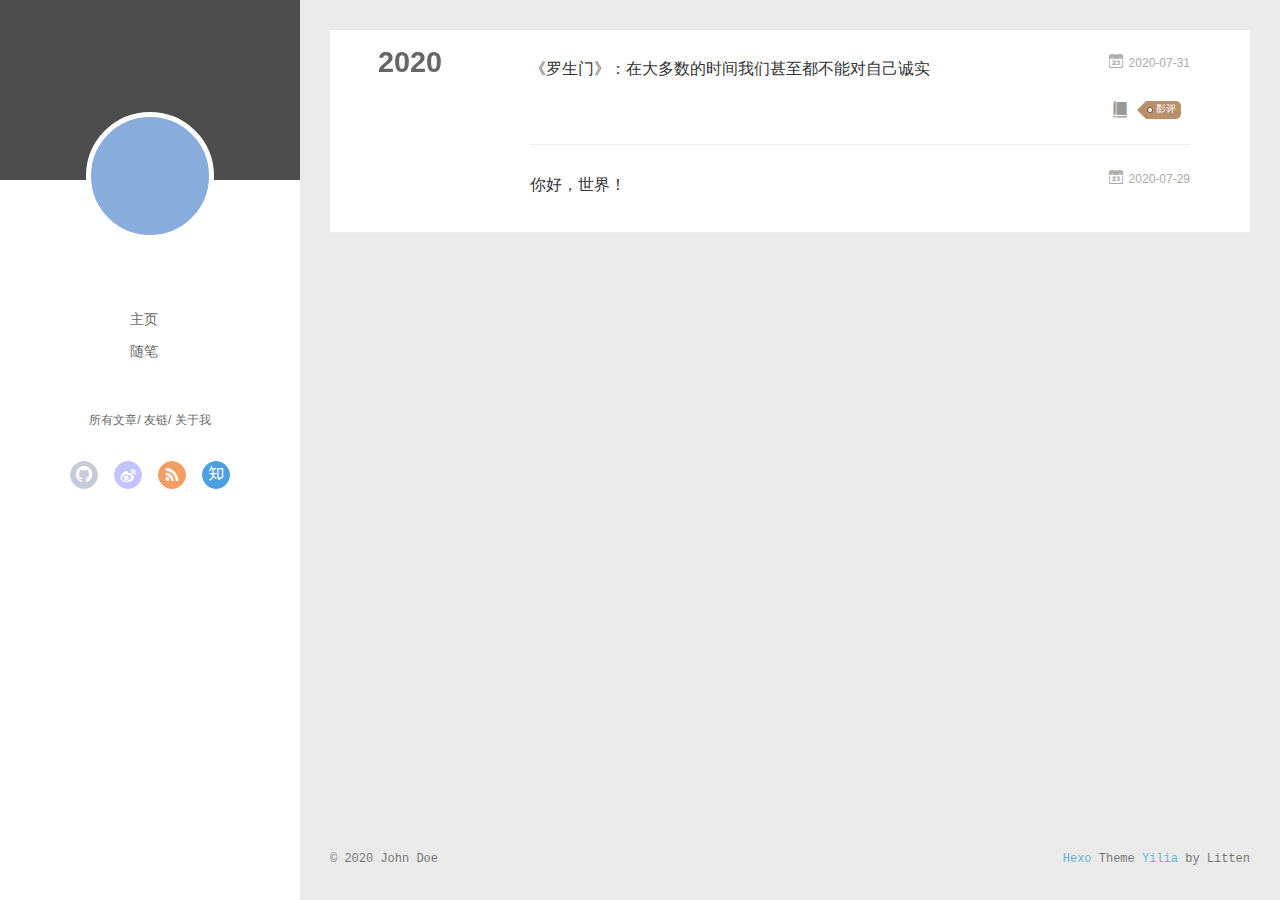
==== commit a448207d: "Site updated: 2020-07-31 10:27:25" ====
--- a/archives/index.html
+++ b/archives/index.html
@@ -162,6 +162,44 @@
           <a href="/archives/2020" class="archive-year">2020</a>
         </div>
         <div class="archives">
+    
+    <article class="archive-article archive-type-post">
+  <div class="archive-article-inner">
+    <header class="archive-article-header">
+      	<div class="article-meta">
+	      	<a href="/2020/07/31/Untitled/" class="archive-article-date">
+  	<time datetime="2020-07-31T02:17:00.000Z" itemprop="datePublished"><i class="icon-calendar icon"></i>2020-07-31</time>
+</a>
+        </div>
+    	 
+  
+    <h1 itemprop="name">
+      <a class="archive-article-title" href="/2020/07/31/Untitled/">《罗生门》：在大多数的时间我们甚至都不能对自己诚实</a>
+    </h1>
+  
+
+        <div class="article-info info-on-right">
+          
+          
+	<div class="article-category tagcloud">
+		<i class="icon-book icon"></i>
+		<ul class="article-tag-list">
+			 
+        		<li class="article-tag-list-item">
+        			<a href="/categories/影评//" class="article-tag-list-link color3">影评</a>
+        		</li>
+      		
+		</ul>
+	</div>
+
+
+        </div>
+        <div class="clearfix"></div>
+    </header>
+  </div>
+</article>
+  
+    
     
     <article class="archive-article archive-type-post">
   <div class="archive-article-inner">
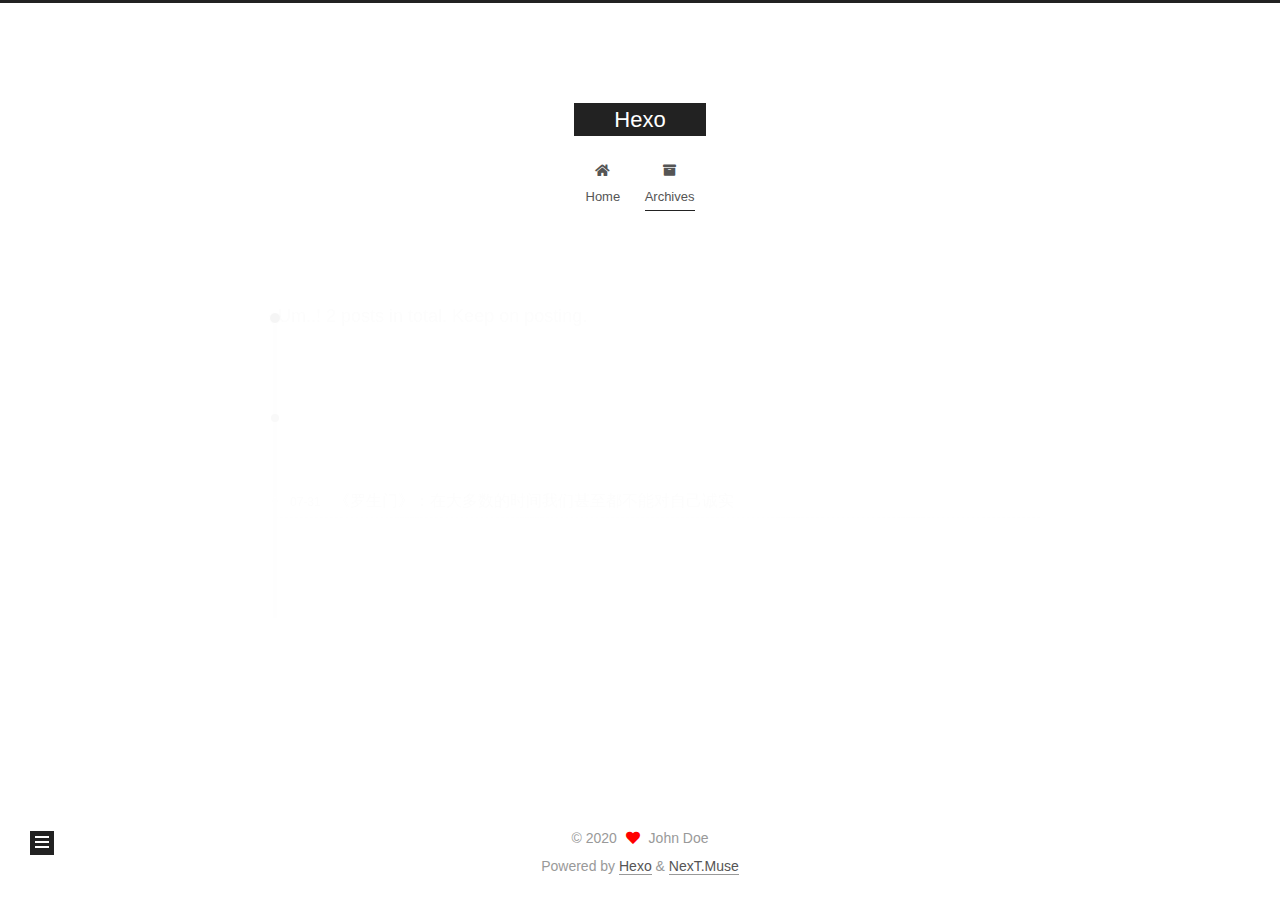
==== commit 0c384479: "Site updated: 2020-07-31 11:19:38" ====
--- a/archives/index.html
+++ b/archives/index.html
@@ -1,13 +1,25 @@
 <!DOCTYPE html>
-<html>
+<html lang="en">
 <head>
-  <meta charset="utf-8">
-  
-  <meta name="renderer" content="webkit">
-  <meta http-equiv="X-UA-Compatible" content="IE=edge" >
-  <link rel="dns-prefetch" href="http://yoursite.com">
-  <title>Archives | Hexo</title>
-  <meta name="viewport" content="width=device-width, initial-scale=1, maximum-scale=1">
+  <meta charset="UTF-8">
+<meta name="viewport" content="width=device-width, initial-scale=1, maximum-scale=2">
+<meta name="theme-color" content="#222">
+<meta name="generator" content="Hexo 5.0.0">
+  <link rel="apple-touch-icon" sizes="180x180" href="/images/apple-touch-icon-next.png">
+  <link rel="icon" type="image/png" sizes="32x32" href="/images/favicon-32x32-next.png">
+  <link rel="icon" type="image/png" sizes="16x16" href="/images/favicon-16x16-next.png">
+  <link rel="mask-icon" href="/images/logo.svg" color="#222">
+
+<link rel="stylesheet" href="/css/main.css">
+
+
+<link rel="stylesheet" href="/lib/font-awesome/css/all.min.css">
+
+<script id="hexo-configurations">
+    var NexT = window.NexT || {};
+    var CONFIG = {"hostname":"yoursite.com","root":"/","scheme":"Muse","version":"7.8.0","exturl":false,"sidebar":{"position":"left","display":"post","padding":18,"offset":12,"onmobile":false},"copycode":{"enable":false,"show_result":false,"style":null},"back2top":{"enable":true,"sidebar":false,"scrollpercent":false},"bookmark":{"enable":false,"color":"#222","save":"auto"},"fancybox":false,"mediumzoom":false,"lazyload":false,"pangu":false,"comments":{"style":"tabs","active":null,"storage":true,"lazyload":false,"nav":null},"algolia":{"hits":{"per_page":10},"labels":{"input_placeholder":"Search for Posts","hits_empty":"We didn't find any results for the search: ${query}","hits_stats":"${hits} results found in ${time} ms"}},"localsearch":{"enable":false,"trigger":"auto","top_n_per_article":1,"unescape":false,"preload":false},"motion":{"enable":true,"async":false,"transition":{"post_block":"fadeIn","post_header":"slideDownIn","post_body":"slideDownIn","coll_header":"slideLeftIn","sidebar":"slideUpIn"}}};
+  </script>
+
   <meta property="og:type" content="website">
 <meta property="og:title" content="Hexo">
 <meta property="og:url" content="http://yoursite.com/archives/index.html">
@@ -15,467 +27,338 @@
 <meta property="og:locale" content="en_US">
 <meta property="article:author" content="John Doe">
 <meta name="twitter:card" content="summary">
-  
-    <link rel="alternative" href="/atom.xml" title="Hexo" type="application/atom+xml">
-  
-  
-    <link rel="icon" href="/favicon.png">
-  
-  <link rel="stylesheet" type="text/css" href="/./main.0cf68a.css">
-  <style type="text/css">
-  
-    #container.show {
-      background: linear-gradient(200deg,#a0cfe4,#e8c37e);
+
+<link rel="canonical" href="http://yoursite.com/archives/">
+
+
+<script id="page-configurations">
+  // https://hexo.io/docs/variables.html
+  CONFIG.page = {
+    sidebar: "",
+    isHome : false,
+    isPost : false,
+    lang   : 'en'
+  };
+</script>
+
+  <title>Archive | Hexo</title>
+  
+
+
+
+
+
+
+  <noscript>
+  <style>
+  .use-motion .brand,
+  .use-motion .menu-item,
+  .sidebar-inner,
+  .use-motion .post-block,
+  .use-motion .pagination,
+  .use-motion .comments,
+  .use-motion .post-header,
+  .use-motion .post-body,
+  .use-motion .collection-header { opacity: initial; }
+
+  .use-motion .site-title,
+  .use-motion .site-subtitle {
+    opacity: initial;
+    top: initial;
+  }
+
+  .use-motion .logo-line-before i { left: initial; }
+  .use-motion .logo-line-after i { right: initial; }
+  </style>
+</noscript>
+
+</head>
+
+<body itemscope itemtype="http://schema.org/WebPage">
+  <div class="container use-motion">
+    <div class="headband"></div>
+
+    <header class="header" itemscope itemtype="http://schema.org/WPHeader">
+      <div class="header-inner"><div class="site-brand-container">
+  <div class="site-nav-toggle">
+    <div class="toggle" aria-label="Toggle navigation bar">
+      <span class="toggle-line toggle-line-first"></span>
+      <span class="toggle-line toggle-line-middle"></span>
+      <span class="toggle-line toggle-line-last"></span>
+    </div>
+  </div>
+
+  <div class="site-meta">
+
+    <a href="/" class="brand" rel="start">
+      <span class="logo-line-before"><i></i></span>
+      <h1 class="site-title">Hexo</h1>
+      <span class="logo-line-after"><i></i></span>
+    </a>
+  </div>
+
+  <div class="site-nav-right">
+    <div class="toggle popup-trigger">
+    </div>
+  </div>
+</div>
+
+
+
+
+<nav class="site-nav">
+  <ul id="menu" class="main-menu menu">
+        <li class="menu-item menu-item-home">
+
+    <a href="/" rel="section"><i class="fa fa-home fa-fw"></i>Home</a>
+
+  </li>
+        <li class="menu-item menu-item-archives">
+
+    <a href="/archives/" rel="section"><i class="fa fa-archive fa-fw"></i>Archives</a>
+
+  </li>
+  </ul>
+</nav>
+
+
+
+
+</div>
+    </header>
+
+    
+  <div class="back-to-top">
+    <i class="fa fa-arrow-up"></i>
+    <span>0%</span>
+  </div>
+
+
+    <main class="main">
+      <div class="main-inner">
+        <div class="content-wrap">
+          
+
+          <div class="content archive">
+            
+
+  
+  
+  
+  <div class="post-block">
+    <div class="posts-collapse">
+      <div class="collection-title">
+        <span class="collection-header">Um..! 2 posts in total. Keep on posting.</span>
+      </div>
+
+      
+    <div class="collection-year">
+      <span class="collection-header">2020</span>
+    </div>
+
+  <article itemscope itemtype="http://schema.org/Article">
+    <header class="post-header">
+
+      <div class="post-meta">
+        <time itemprop="dateCreated"
+              datetime="2020-07-31T10:17:00+08:00"
+              content="2020-07-31">
+          07-31
+        </time>
+      </div>
+
+      <div class="post-title">
+          <a class="post-title-link" href="/2020/07/31/Untitled/" itemprop="url">
+            <span itemprop="name">《罗生门》：在大多数的时间我们甚至都不能对自己诚实</span>
+          </a>
+      </div>
+
+    </header>
+  </article>
+
+  <article itemscope itemtype="http://schema.org/Article">
+    <header class="post-header">
+
+      <div class="post-meta">
+        <time itemprop="dateCreated"
+              datetime="2020-07-29T22:01:24+08:00"
+              content="2020-07-29">
+          07-29
+        </time>
+      </div>
+
+      <div class="post-title">
+          <a class="post-title-link" href="/2020/07/29/hello-world/" itemprop="url">
+            <span itemprop="name">你好，世界！</span>
+          </a>
+      </div>
+
+    </header>
+  </article>
+
+
+    </div>
+  </div>
+  
+  
+  
+
+  
+
+
+
+          </div>
+          
+
+<script>
+  window.addEventListener('tabs:register', () => {
+    let { activeClass } = CONFIG.comments;
+    if (CONFIG.comments.storage) {
+      activeClass = localStorage.getItem('comments_active') || activeClass;
     }
-  </style>
-  
-
-  
-
-<meta name="generator" content="Hexo 5.0.0"></head>
-
-<body>
-  <div id="container" q-class="show:isCtnShow">
-    <canvas id="anm-canvas" class="anm-canvas"></canvas>
-    <div class="left-col" q-class="show:isShow">
-      
-<div class="overlay" style="background: #4d4d4d"></div>
-<div class="intrude-less">
-	<header id="header" class="inner">
-		<a href="/" class="profilepic">
-			<img src="" class="js-avatar">
-		</a>
-		<hgroup>
-		  <h1 class="header-author"><a href="/"></a></h1>
-		</hgroup>
-		
-
-		<nav class="header-menu">
-			<ul>
-			
-				<li><a href="/">主页</a></li>
-	        
-				<li><a href="/tags/%E9%9A%8F%E7%AC%94/">随笔</a></li>
-	        
-			</ul>
-		</nav>
-		<nav class="header-smart-menu">
-    		
-    			
-    			<a q-on="click: openSlider(e, 'innerArchive')" href="javascript:void(0)">所有文章</a>
-    			
-            
-    			
-    			<a q-on="click: openSlider(e, 'friends')" href="javascript:void(0)">友链</a>
-    			
-            
-    			
-    			<a q-on="click: openSlider(e, 'aboutme')" href="javascript:void(0)">关于我</a>
-    			
-            
-		</nav>
-		<nav class="header-nav">
-			<div class="social">
-				
-					<a class="github" target="_blank" href="#" title="github"><i class="icon-github"></i></a>
-		        
-					<a class="weibo" target="_blank" href="#" title="weibo"><i class="icon-weibo"></i></a>
-		        
-					<a class="rss" target="_blank" href="#" title="rss"><i class="icon-rss"></i></a>
-		        
-					<a class="zhihu" target="_blank" href="#" title="zhihu"><i class="icon-zhihu"></i></a>
-		        
-			</div>
-		</nav>
-	</header>		
-</div>
-
-    </div>
-    <div class="mid-col" q-class="show:isShow,hide:isShow|isFalse">
-      
-<nav id="mobile-nav">
-  	<div class="overlay js-overlay" style="background: #4d4d4d"></div>
-	<div class="btnctn js-mobile-btnctn">
-  		<div class="slider-trigger list" q-on="click: openSlider(e)"><i class="icon icon-sort"></i></div>
-	</div>
-	<div class="intrude-less">
-		<header id="header" class="inner">
-			<div class="profilepic">
-				<img src="" class="js-avatar">
-			</div>
-			<hgroup>
-			  <h1 class="header-author js-header-author"></h1>
-			</hgroup>
-			
-			
-			
-				
-			
-				
-			
-			
-			
-			<nav class="header-nav">
-				<div class="social">
-					
-						<a class="github" target="_blank" href="#" title="github"><i class="icon-github"></i></a>
-			        
-						<a class="weibo" target="_blank" href="#" title="weibo"><i class="icon-weibo"></i></a>
-			        
-						<a class="rss" target="_blank" href="#" title="rss"><i class="icon-rss"></i></a>
-			        
-						<a class="zhihu" target="_blank" href="#" title="zhihu"><i class="icon-zhihu"></i></a>
-			        
-				</div>
-			</nav>
-
-			<nav class="header-menu js-header-menu">
-				<ul style="width: 50%">
-				
-				
-					<li style="width: 50%"><a href="/">主页</a></li>
-		        
-					<li style="width: 50%"><a href="/tags/%E9%9A%8F%E7%AC%94/">随笔</a></li>
-		        
-				</ul>
-			</nav>
-		</header>				
-	</div>
-	<div class="mobile-mask" style="display:none" q-show="isShow"></div>
-</nav>
-
-      <div id="wrapper" class="body-wrap">
-        <div class="menu-l">
-          <div class="canvas-wrap">
-            <canvas data-colors="#eaeaea" data-sectionHeight="100" data-contentId="js-content" id="myCanvas1" class="anm-canvas"></canvas>
-          </div>
-          <div id="js-content" class="content-ll">
-            
-  
-  
-    
-    
-      
-      
-      <section class="archives-wrap">
-        <div class="archive-year-wrap">
-          <a href="/archives/2020" class="archive-year">2020</a>
+    if (activeClass) {
+      let activeTab = document.querySelector(`a[href="#comment-${activeClass}"]`);
+      if (activeTab) {
+        activeTab.click();
+      }
+    }
+  });
+  if (CONFIG.comments.storage) {
+    window.addEventListener('tabs:click', event => {
+      if (!event.target.matches('.tabs-comment .tab-content .tab-pane')) return;
+      let commentClass = event.target.classList[1];
+      localStorage.setItem('comments_active', commentClass);
+    });
+  }
+</script>
+
         </div>
-        <div class="archives">
-    
-    <article class="archive-article archive-type-post">
-  <div class="archive-article-inner">
-    <header class="archive-article-header">
-      	<div class="article-meta">
-	      	<a href="/2020/07/31/Untitled/" class="archive-article-date">
-  	<time datetime="2020-07-31T02:17:00.000Z" itemprop="datePublished"><i class="icon-calendar icon"></i>2020-07-31</time>
-</a>
-        </div>
-    	 
-  
-    <h1 itemprop="name">
-      <a class="archive-article-title" href="/2020/07/31/Untitled/">《罗生门》：在大多数的时间我们甚至都不能对自己诚实</a>
-    </h1>
-  
-
-        <div class="article-info info-on-right">
           
-          
-	<div class="article-category tagcloud">
-		<i class="icon-book icon"></i>
-		<ul class="article-tag-list">
-			 
-        		<li class="article-tag-list-item">
-        			<a href="/categories/影评//" class="article-tag-list-link color3">影评</a>
-        		</li>
-      		
-		</ul>
-	</div>
-
-
-        </div>
-        <div class="clearfix"></div>
-    </header>
-  </div>
-</article>
-  
-    
-    
-    <article class="archive-article archive-type-post">
-  <div class="archive-article-inner">
-    <header class="archive-article-header">
-      	<div class="article-meta">
-	      	<a href="/2020/07/29/hello-world/" class="archive-article-date">
-  	<time datetime="2020-07-29T14:01:24.849Z" itemprop="datePublished"><i class="icon-calendar icon"></i>2020-07-29</time>
-</a>
-        </div>
-    	 
-  
-    <h1 itemprop="name">
-      <a class="archive-article-title" href="/2020/07/29/hello-world/">你好，世界！</a>
-    </h1>
-  
-
-        <div class="article-info info-on-right">
-          
-          
-
-        </div>
-        <div class="clearfix"></div>
-    </header>
-  </div>
-</article>
-  
-  
-    </div></section>
-  
-
-    
-
-
-          </div>
-        </div>
-      </div>
-      <footer id="footer">
-  <div class="outer">
-    <div id="footer-info">
-    	<div class="footer-left">
-    		&copy; 2020 John Doe
-    	</div>
-      	<div class="footer-right">
-      		<a href="http://hexo.io/" target="_blank">Hexo</a>  Theme <a href="https://github.com/litten/hexo-theme-yilia" target="_blank">Yilia</a> by Litten
-      	</div>
-    </div>
-  </div>
-</footer>
-    </div>
-    <script>
-	var yiliaConfig = {
-		mathjax: false,
-		isHome: false,
-		isPost: false,
-		isArchive: true,
-		isTag: false,
-		isCategory: false,
-		open_in_new: false,
-		toc_hide_index: true,
-		root: "/",
-		innerArchive: true,
-		showTags: false
-	}
-</script>
-
-<script>!function(t){function n(e){if(r[e])return r[e].exports;var i=r[e]={exports:{},id:e,loaded:!1};return t[e].call(i.exports,i,i.exports,n),i.loaded=!0,i.exports}var r={};n.m=t,n.c=r,n.p="./",n(0)}([function(t,n,r){r(195),t.exports=r(191)},function(t,n,r){var e=r(3),i=r(52),o=r(27),u=r(28),c=r(53),f="prototype",a=function(t,n,r){var s,l,h,v,p=t&a.F,d=t&a.G,y=t&a.S,g=t&a.P,b=t&a.B,m=d?e:y?e[n]||(e[n]={}):(e[n]||{})[f],x=d?i:i[n]||(i[n]={}),w=x[f]||(x[f]={});d&&(r=n);for(s in r)l=!p&&m&&void 0!==m[s],h=(l?m:r)[s],v=b&&l?c(h,e):g&&"function"==typeof h?c(Function.call,h):h,m&&u(m,s,h,t&a.U),x[s]!=h&&o(x,s,v),g&&w[s]!=h&&(w[s]=h)};e.core=i,a.F=1,a.G=2,a.S=4,a.P=8,a.B=16,a.W=32,a.U=64,a.R=128,t.exports=a},function(t,n,r){var e=r(6);t.exports=function(t){if(!e(t))throw TypeError(t+" is not an object!");return t}},function(t,n){var r=t.exports="undefined"!=typeof window&&window.Math==Math?window:"undefined"!=typeof self&&self.Math==Math?self:Function("return this")();"number"==typeof __g&&(__g=r)},function(t,n){t.exports=function(t){try{return!!t()}catch(t){return!0}}},function(t,n){var r=t.exports="undefined"!=typeof window&&window.Math==Math?window:"undefined"!=typeof self&&self.Math==Math?self:Function("return this")();"number"==typeof __g&&(__g=r)},function(t,n){t.exports=function(t){return"object"==typeof t?null!==t:"function"==typeof t}},function(t,n,r){var e=r(126)("wks"),i=r(76),o=r(3).Symbol,u="function"==typeof o;(t.exports=function(t){return e[t]||(e[t]=u&&o[t]||(u?o:i)("Symbol."+t))}).store=e},function(t,n){var r={}.hasOwnProperty;t.exports=function(t,n){return r.call(t,n)}},function(t,n,r){var e=r(94),i=r(33);t.exports=function(t){return e(i(t))}},function(t,n,r){t.exports=!r(4)(function(){return 7!=Object.defineProperty({},"a",{get:function(){return 7}}).a})},function(t,n,r){var e=r(2),i=r(167),o=r(50),u=Object.defineProperty;n.f=r(10)?Object.defineProperty:function(t,n,r){if(e(t),n=o(n,!0),e(r),i)try{return u(t,n,r)}catch(t){}if("get"in r||"set"in r)throw TypeError("Accessors not supported!");return"value"in r&&(t[n]=r.value),t}},function(t,n,r){t.exports=!r(18)(function(){return 7!=Object.defineProperty({},"a",{get:function(){return 7}}).a})},function(t,n,r){var e=r(14),i=r(22);t.exports=r(12)?function(t,n,r){return e.f(t,n,i(1,r))}:function(t,n,r){return t[n]=r,t}},function(t,n,r){var e=r(20),i=r(58),o=r(42),u=Object.defineProperty;n.f=r(12)?Object.defineProperty:function(t,n,r){if(e(t),n=o(n,!0),e(r),i)try{return u(t,n,r)}catch(t){}if("get"in r||"set"in r)throw TypeError("Accessors not supported!");return"value"in r&&(t[n]=r.value),t}},function(t,n,r){var e=r(40)("wks"),i=r(23),o=r(5).Symbol,u="function"==typeof o;(t.exports=function(t){return e[t]||(e[t]=u&&o[t]||(u?o:i)("Symbol."+t))}).store=e},function(t,n,r){var e=r(67),i=Math.min;t.exports=function(t){return t>0?i(e(t),9007199254740991):0}},function(t,n,r){var e=r(46);t.exports=function(t){return Object(e(t))}},function(t,n){t.exports=function(t){try{return!!t()}catch(t){return!0}}},function(t,n,r){var e=r(63),i=r(34);t.exports=Object.keys||function(t){return e(t,i)}},function(t,n,r){var e=r(21);t.exports=function(t){if(!e(t))throw TypeError(t+" is not an object!");return t}},function(t,n){t.exports=function(t){return"object"==typeof t?null!==t:"function"==typeof t}},function(t,n){t.exports=function(t,n){return{enumerable:!(1&t),configurable:!(2&t),writable:!(4&t),value:n}}},function(t,n){var r=0,e=Math.random();t.exports=function(t){return"Symbol(".concat(void 0===t?"":t,")_",(++r+e).toString(36))}},function(t,n){var r={}.hasOwnProperty;t.exports=function(t,n){return r.call(t,n)}},function(t,n){var r=t.exports={version:"2.4.0"};"number"==typeof __e&&(__e=r)},function(t,n){t.exports=function(t){if("function"!=typeof t)throw TypeError(t+" is not a function!");return t}},function(t,n,r){var e=r(11),i=r(66);t.exports=r(10)?function(t,n,r){return e.f(t,n,i(1,r))}:function(t,n,r){return t[n]=r,t}},function(t,n,r){var e=r(3),i=r(27),o=r(24),u=r(76)("src"),c="toString",f=Function[c],a=(""+f).split(c);r(52).inspectSource=function(t){return f.call(t)},(t.exports=function(t,n,r,c){var f="function"==typeof r;f&&(o(r,"name")||i(r,"name",n)),t[n]!==r&&(f&&(o(r,u)||i(r,u,t[n]?""+t[n]:a.join(String(n)))),t===e?t[n]=r:c?t[n]?t[n]=r:i(t,n,r):(delete t[n],i(t,n,r)))})(Function.prototype,c,function(){return"function"==typeof this&&this[u]||f.call(this)})},function(t,n,r){var e=r(1),i=r(4),o=r(46),u=function(t,n,r,e){var i=String(o(t)),u="<"+n;return""!==r&&(u+=" "+r+'="'+String(e).replace(/"/g,"&quot;")+'"'),u+">"+i+"</"+n+">"};t.exports=function(t,n){var r={};r[t]=n(u),e(e.P+e.F*i(function(){var n=""[t]('"');return n!==n.toLowerCase()||n.split('"').length>3}),"String",r)}},function(t,n,r){var e=r(115),i=r(46);t.exports=function(t){return e(i(t))}},function(t,n,r){var e=r(116),i=r(66),o=r(30),u=r(50),c=r(24),f=r(167),a=Object.getOwnPropertyDescriptor;n.f=r(10)?a:function(t,n){if(t=o(t),n=u(n,!0),f)try{return a(t,n)}catch(t){}if(c(t,n))return i(!e.f.call(t,n),t[n])}},function(t,n,r){var e=r(24),i=r(17),o=r(145)("IE_PROTO"),u=Object.prototype;t.exports=Object.getPrototypeOf||function(t){return t=i(t),e(t,o)?t[o]:"function"==typeof t.constructor&&t instanceof t.constructor?t.constructor.prototype:t instanceof Object?u:null}},function(t,n){t.exports=function(t){if(void 0==t)throw TypeError("Can't call method on  "+t);return t}},function(t,n){t.exports="constructor,hasOwnProperty,isPrototypeOf,propertyIsEnumerable,toLocaleString,toString,valueOf".split(",")},function(t,n){t.exports={}},function(t,n){t.exports=!0},function(t,n){n.f={}.propertyIsEnumerable},function(t,n,r){var e=r(14).f,i=r(8),o=r(15)("toStringTag");t.exports=function(t,n,r){t&&!i(t=r?t:t.prototype,o)&&e(t,o,{configurable:!0,value:n})}},function(t,n,r){var e=r(40)("keys"),i=r(23);t.exports=function(t){return e[t]||(e[t]=i(t))}},function(t,n,r){var e=r(5),i="__core-js_shared__",o=e[i]||(e[i]={});t.exports=function(t){return o[t]||(o[t]={})}},function(t,n){var r=Math.ceil,e=Math.floor;t.exports=function(t){return isNaN(t=+t)?0:(t>0?e:r)(t)}},function(t,n,r){var e=r(21);t.exports=function(t,n){if(!e(t))return t;var r,i;if(n&&"function"==typeof(r=t.toString)&&!e(i=r.call(t)))return i;if("function"==typeof(r=t.valueOf)&&!e(i=r.call(t)))return i;if(!n&&"function"==typeof(r=t.toString)&&!e(i=r.call(t)))return i;throw TypeError("Can't convert object to primitive value")}},function(t,n,r){var e=r(5),i=r(25),o=r(36),u=r(44),c=r(14).f;t.exports=function(t){var n=i.Symbol||(i.Symbol=o?{}:e.Symbol||{});"_"==t.charAt(0)||t in n||c(n,t,{value:u.f(t)})}},function(t,n,r){n.f=r(15)},function(t,n){var r={}.toString;t.exports=function(t){return r.call(t).slice(8,-1)}},function(t,n){t.exports=function(t){if(void 0==t)throw TypeError("Can't call method on  "+t);return t}},function(t,n,r){var e=r(4);t.exports=function(t,n){return!!t&&e(function(){n?t.call(null,function(){},1):t.call(null)})}},function(t,n,r){var e=r(53),i=r(115),o=r(17),u=r(16),c=r(203);t.exports=function(t,n){var r=1==t,f=2==t,a=3==t,s=4==t,l=6==t,h=5==t||l,v=n||c;return function(n,c,p){for(var d,y,g=o(n),b=i(g),m=e(c,p,3),x=u(b.length),w=0,S=r?v(n,x):f?v(n,0):void 0;x>w;w++)if((h||w in b)&&(d=b[w],y=m(d,w,g),t))if(r)S[w]=y;else if(y)switch(t){case 3:return!0;case 5:return d;case 6:return w;case 2:S.push(d)}else if(s)return!1;return l?-1:a||s?s:S}}},function(t,n,r){var e=r(1),i=r(52),o=r(4);t.exports=function(t,n){var r=(i.Object||{})[t]||Object[t],u={};u[t]=n(r),e(e.S+e.F*o(function(){r(1)}),"Object",u)}},function(t,n,r){var e=r(6);t.exports=function(t,n){if(!e(t))return t;var r,i;if(n&&"function"==typeof(r=t.toString)&&!e(i=r.call(t)))return i;if("function"==typeof(r=t.valueOf)&&!e(i=r.call(t)))return i;if(!n&&"function"==typeof(r=t.toString)&&!e(i=r.call(t)))return i;throw TypeError("Can't convert object to primitive value")}},function(t,n,r){var e=r(5),i=r(25),o=r(91),u=r(13),c="prototype",f=function(t,n,r){var a,s,l,h=t&f.F,v=t&f.G,p=t&f.S,d=t&f.P,y=t&f.B,g=t&f.W,b=v?i:i[n]||(i[n]={}),m=b[c],x=v?e:p?e[n]:(e[n]||{})[c];v&&(r=n);for(a in r)(s=!h&&x&&void 0!==x[a])&&a in b||(l=s?x[a]:r[a],b[a]=v&&"function"!=typeof x[a]?r[a]:y&&s?o(l,e):g&&x[a]==l?function(t){var n=function(n,r,e){if(this instanceof t){switch(arguments.length){case 0:return new t;case 1:return new t(n);case 2:return new t(n,r)}return new t(n,r,e)}return t.apply(this,arguments)};return n[c]=t[c],n}(l):d&&"function"==typeof l?o(Function.call,l):l,d&&((b.virtual||(b.virtual={}))[a]=l,t&f.R&&m&&!m[a]&&u(m,a,l)))};f.F=1,f.G=2,f.S=4,f.P=8,f.B=16,f.W=32,f.U=64,f.R=128,t.exports=f},function(t,n){var r=t.exports={version:"2.4.0"};"number"==typeof __e&&(__e=r)},function(t,n,r){var e=r(26);t.exports=function(t,n,r){if(e(t),void 0===n)return t;switch(r){case 1:return function(r){return t.call(n,r)};case 2:return function(r,e){return t.call(n,r,e)};case 3:return function(r,e,i){return t.call(n,r,e,i)}}return function(){return t.apply(n,arguments)}}},function(t,n,r){var e=r(183),i=r(1),o=r(126)("metadata"),u=o.store||(o.store=new(r(186))),c=function(t,n,r){var i=u.get(t);if(!i){if(!r)return;u.set(t,i=new e)}var o=i.get(n);if(!o){if(!r)return;i.set(n,o=new e)}return o},f=function(t,n,r){var e=c(n,r,!1);return void 0!==e&&e.has(t)},a=function(t,n,r){var e=c(n,r,!1);return void 0===e?void 0:e.get(t)},s=function(t,n,r,e){c(r,e,!0).set(t,n)},l=function(t,n){var r=c(t,n,!1),e=[];return r&&r.forEach(function(t,n){e.push(n)}),e},h=function(t){return void 0===t||"symbol"==typeof t?t:String(t)},v=function(t){i(i.S,"Reflect",t)};t.exports={store:u,map:c,has:f,get:a,set:s,keys:l,key:h,exp:v}},function(t,n,r){"use strict";if(r(10)){var e=r(69),i=r(3),o=r(4),u=r(1),c=r(127),f=r(152),a=r(53),s=r(68),l=r(66),h=r(27),v=r(73),p=r(67),d=r(16),y=r(75),g=r(50),b=r(24),m=r(180),x=r(114),w=r(6),S=r(17),_=r(137),O=r(70),E=r(32),P=r(71).f,j=r(154),F=r(76),M=r(7),A=r(48),N=r(117),T=r(146),I=r(155),k=r(80),L=r(123),R=r(74),C=r(130),D=r(160),U=r(11),W=r(31),G=U.f,B=W.f,V=i.RangeError,z=i.TypeError,q=i.Uint8Array,K="ArrayBuffer",J="Shared"+K,Y="BYTES_PER_ELEMENT",H="prototype",$=Array[H],X=f.ArrayBuffer,Q=f.DataView,Z=A(0),tt=A(2),nt=A(3),rt=A(4),et=A(5),it=A(6),ot=N(!0),ut=N(!1),ct=I.values,ft=I.keys,at=I.entries,st=$.lastIndexOf,lt=$.reduce,ht=$.reduceRight,vt=$.join,pt=$.sort,dt=$.slice,yt=$.toString,gt=$.toLocaleString,bt=M("iterator"),mt=M("toStringTag"),xt=F("typed_constructor"),wt=F("def_constructor"),St=c.CONSTR,_t=c.TYPED,Ot=c.VIEW,Et="Wrong length!",Pt=A(1,function(t,n){return Tt(T(t,t[wt]),n)}),jt=o(function(){return 1===new q(new Uint16Array([1]).buffer)[0]}),Ft=!!q&&!!q[H].set&&o(function(){new q(1).set({})}),Mt=function(t,n){if(void 0===t)throw z(Et);var r=+t,e=d(t);if(n&&!m(r,e))throw V(Et);return e},At=function(t,n){var r=p(t);if(r<0||r%n)throw V("Wrong offset!");return r},Nt=function(t){if(w(t)&&_t in t)return t;throw z(t+" is not a typed array!")},Tt=function(t,n){if(!(w(t)&&xt in t))throw z("It is not a typed array constructor!");return new t(n)},It=function(t,n){return kt(T(t,t[wt]),n)},kt=function(t,n){for(var r=0,e=n.length,i=Tt(t,e);e>r;)i[r]=n[r++];return i},Lt=function(t,n,r){G(t,n,{get:function(){return this._d[r]}})},Rt=function(t){var n,r,e,i,o,u,c=S(t),f=arguments.length,s=f>1?arguments[1]:void 0,l=void 0!==s,h=j(c);if(void 0!=h&&!_(h)){for(u=h.call(c),e=[],n=0;!(o=u.next()).done;n++)e.push(o.value);c=e}for(l&&f>2&&(s=a(s,arguments[2],2)),n=0,r=d(c.length),i=Tt(this,r);r>n;n++)i[n]=l?s(c[n],n):c[n];return i},Ct=function(){for(var t=0,n=arguments.length,r=Tt(this,n);n>t;)r[t]=arguments[t++];return r},Dt=!!q&&o(function(){gt.call(new q(1))}),Ut=function(){return gt.apply(Dt?dt.call(Nt(this)):Nt(this),arguments)},Wt={copyWithin:function(t,n){return D.call(Nt(this),t,n,arguments.length>2?arguments[2]:void 0)},every:function(t){return rt(Nt(this),t,arguments.length>1?arguments[1]:void 0)},fill:function(t){return C.apply(Nt(this),arguments)},filter:function(t){return It(this,tt(Nt(this),t,arguments.length>1?arguments[1]:void 0))},find:function(t){return et(Nt(this),t,arguments.length>1?arguments[1]:void 0)},findIndex:function(t){return it(Nt(this),t,arguments.length>1?arguments[1]:void 0)},forEach:function(t){Z(Nt(this),t,arguments.length>1?arguments[1]:void 0)},indexOf:function(t){return ut(Nt(this),t,arguments.length>1?arguments[1]:void 0)},includes:function(t){return ot(Nt(this),t,arguments.length>1?arguments[1]:void 0)},join:function(t){return vt.apply(Nt(this),arguments)},lastIndexOf:function(t){return st.apply(Nt(this),arguments)},map:function(t){return Pt(Nt(this),t,arguments.length>1?arguments[1]:void 0)},reduce:function(t){return lt.apply(Nt(this),arguments)},reduceRight:function(t){return ht.apply(Nt(this),arguments)},reverse:function(){for(var t,n=this,r=Nt(n).length,e=Math.floor(r/2),i=0;i<e;)t=n[i],n[i++]=n[--r],n[r]=t;return n},some:function(t){return nt(Nt(this),t,arguments.length>1?arguments[1]:void 0)},sort:function(t){return pt.call(Nt(this),t)},subarray:function(t,n){var r=Nt(this),e=r.length,i=y(t,e);return new(T(r,r[wt]))(r.buffer,r.byteOffset+i*r.BYTES_PER_ELEMENT,d((void 0===n?e:y(n,e))-i))}},Gt=function(t,n){return It(this,dt.call(Nt(this),t,n))},Bt=function(t){Nt(this);var n=At(arguments[1],1),r=this.length,e=S(t),i=d(e.length),o=0;if(i+n>r)throw V(Et);for(;o<i;)this[n+o]=e[o++]},Vt={entries:function(){return at.call(Nt(this))},keys:function(){return ft.call(Nt(this))},values:function(){return ct.call(Nt(this))}},zt=function(t,n){return w(t)&&t[_t]&&"symbol"!=typeof n&&n in t&&String(+n)==String(n)},qt=function(t,n){return zt(t,n=g(n,!0))?l(2,t[n]):B(t,n)},Kt=function(t,n,r){return!(zt(t,n=g(n,!0))&&w(r)&&b(r,"value"))||b(r,"get")||b(r,"set")||r.configurable||b(r,"writable")&&!r.writable||b(r,"enumerable")&&!r.enumerable?G(t,n,r):(t[n]=r.value,t)};St||(W.f=qt,U.f=Kt),u(u.S+u.F*!St,"Object",{getOwnPropertyDescriptor:qt,defineProperty:Kt}),o(function(){yt.call({})})&&(yt=gt=function(){return vt.call(this)});var Jt=v({},Wt);v(Jt,Vt),h(Jt,bt,Vt.values),v(Jt,{slice:Gt,set:Bt,constructor:function(){},toString:yt,toLocaleString:Ut}),Lt(Jt,"buffer","b"),Lt(Jt,"byteOffset","o"),Lt(Jt,"byteLength","l"),Lt(Jt,"length","e"),G(Jt,mt,{get:function(){return this[_t]}}),t.exports=function(t,n,r,f){f=!!f;var a=t+(f?"Clamped":"")+"Array",l="Uint8Array"!=a,v="get"+t,p="set"+t,y=i[a],g=y||{},b=y&&E(y),m=!y||!c.ABV,S={},_=y&&y[H],j=function(t,r){var e=t._d;return e.v[v](r*n+e.o,jt)},F=function(t,r,e){var i=t._d;f&&(e=(e=Math.round(e))<0?0:e>255?255:255&e),i.v[p](r*n+i.o,e,jt)},M=function(t,n){G(t,n,{get:function(){return j(this,n)},set:function(t){return F(this,n,t)},enumerable:!0})};m?(y=r(function(t,r,e,i){s(t,y,a,"_d");var o,u,c,f,l=0,v=0;if(w(r)){if(!(r instanceof X||(f=x(r))==K||f==J))return _t in r?kt(y,r):Rt.call(y,r);o=r,v=At(e,n);var p=r.byteLength;if(void 0===i){if(p%n)throw V(Et);if((u=p-v)<0)throw V(Et)}else if((u=d(i)*n)+v>p)throw V(Et);c=u/n}else c=Mt(r,!0),u=c*n,o=new X(u);for(h(t,"_d",{b:o,o:v,l:u,e:c,v:new Q(o)});l<c;)M(t,l++)}),_=y[H]=O(Jt),h(_,"constructor",y)):L(function(t){new y(null),new y(t)},!0)||(y=r(function(t,r,e,i){s(t,y,a);var o;return w(r)?r instanceof X||(o=x(r))==K||o==J?void 0!==i?new g(r,At(e,n),i):void 0!==e?new g(r,At(e,n)):new g(r):_t in r?kt(y,r):Rt.call(y,r):new g(Mt(r,l))}),Z(b!==Function.prototype?P(g).concat(P(b)):P(g),function(t){t in y||h(y,t,g[t])}),y[H]=_,e||(_.constructor=y));var A=_[bt],N=!!A&&("values"==A.name||void 0==A.name),T=Vt.values;h(y,xt,!0),h(_,_t,a),h(_,Ot,!0),h(_,wt,y),(f?new y(1)[mt]==a:mt in _)||G(_,mt,{get:function(){return a}}),S[a]=y,u(u.G+u.W+u.F*(y!=g),S),u(u.S,a,{BYTES_PER_ELEMENT:n,from:Rt,of:Ct}),Y in _||h(_,Y,n),u(u.P,a,Wt),R(a),u(u.P+u.F*Ft,a,{set:Bt}),u(u.P+u.F*!N,a,Vt),u(u.P+u.F*(_.toString!=yt),a,{toString:yt}),u(u.P+u.F*o(function(){new y(1).slice()}),a,{slice:Gt}),u(u.P+u.F*(o(function(){return[1,2].toLocaleString()!=new y([1,2]).toLocaleString()})||!o(function(){_.toLocaleString.call([1,2])})),a,{toLocaleString:Ut}),k[a]=N?A:T,e||N||h(_,bt,T)}}else t.exports=function(){}},function(t,n){var r={}.toString;t.exports=function(t){return r.call(t).slice(8,-1)}},function(t,n,r){var e=r(21),i=r(5).document,o=e(i)&&e(i.createElement);t.exports=function(t){return o?i.createElement(t):{}}},function(t,n,r){t.exports=!r(12)&&!r(18)(function(){return 7!=Object.defineProperty(r(57)("div"),"a",{get:function(){return 7}}).a})},function(t,n,r){"use strict";var e=r(36),i=r(51),o=r(64),u=r(13),c=r(8),f=r(35),a=r(96),s=r(38),l=r(103),h=r(15)("iterator"),v=!([].keys&&"next"in[].keys()),p="keys",d="values",y=function(){return this};t.exports=function(t,n,r,g,b,m,x){a(r,n,g);var w,S,_,O=function(t){if(!v&&t in F)return F[t];switch(t){case p:case d:return function(){return new r(this,t)}}return function(){return new r(this,t)}},E=n+" Iterator",P=b==d,j=!1,F=t.prototype,M=F[h]||F["@@iterator"]||b&&F[b],A=M||O(b),N=b?P?O("entries"):A:void 0,T="Array"==n?F.entries||M:M;if(T&&(_=l(T.call(new t)))!==Object.prototype&&(s(_,E,!0),e||c(_,h)||u(_,h,y)),P&&M&&M.name!==d&&(j=!0,A=function(){return M.call(this)}),e&&!x||!v&&!j&&F[h]||u(F,h,A),f[n]=A,f[E]=y,b)if(w={values:P?A:O(d),keys:m?A:O(p),entries:N},x)for(S in w)S in F||o(F,S,w[S]);else i(i.P+i.F*(v||j),n,w);return w}},function(t,n,r){var e=r(20),i=r(100),o=r(34),u=r(39)("IE_PROTO"),c=function(){},f="prototype",a=function(){var t,n=r(57)("iframe"),e=o.length;for(n.style.display="none",r(93).appendChild(n),n.src="javascript:",t=n.contentWindow.document,t.open(),t.write("<script>document.F=Object<\/script>"),t.close(),a=t.F;e--;)delete a[f][o[e]];return a()};t.exports=Object.create||function(t,n){var r;return null!==t?(c[f]=e(t),r=new c,c[f]=null,r[u]=t):r=a(),void 0===n?r:i(r,n)}},function(t,n,r){var e=r(63),i=r(34).concat("length","prototype");n.f=Object.getOwnPropertyNames||function(t){return e(t,i)}},function(t,n){n.f=Object.getOwnPropertySymbols},function(t,n,r){var e=r(8),i=r(9),o=r(90)(!1),u=r(39)("IE_PROTO");t.exports=function(t,n){var r,c=i(t),f=0,a=[];for(r in c)r!=u&&e(c,r)&&a.push(r);for(;n.length>f;)e(c,r=n[f++])&&(~o(a,r)||a.push(r));return a}},function(t,n,r){t.exports=r(13)},function(t,n,r){var e=r(76)("meta"),i=r(6),o=r(24),u=r(11).f,c=0,f=Object.isExtensible||function(){return!0},a=!r(4)(function(){return f(Object.preventExtensions({}))}),s=function(t){u(t,e,{value:{i:"O"+ ++c,w:{}}})},l=function(t,n){if(!i(t))return"symbol"==typeof t?t:("string"==typeof t?"S":"P")+t;if(!o(t,e)){if(!f(t))return"F";if(!n)return"E";s(t)}return t[e].i},h=function(t,n){if(!o(t,e)){if(!f(t))return!0;if(!n)return!1;s(t)}return t[e].w},v=function(t){return a&&p.NEED&&f(t)&&!o(t,e)&&s(t),t},p=t.exports={KEY:e,NEED:!1,fastKey:l,getWeak:h,onFreeze:v}},function(t,n){t.exports=function(t,n){return{enumerable:!(1&t),configurable:!(2&t),writable:!(4&t),value:n}}},function(t,n){var r=Math.ceil,e=Math.floor;t.exports=function(t){return isNaN(t=+t)?0:(t>0?e:r)(t)}},function(t,n){t.exports=function(t,n,r,e){if(!(t instanceof n)||void 0!==e&&e in t)throw TypeError(r+": incorrect invocation!");return t}},function(t,n){t.exports=!1},function(t,n,r){var e=r(2),i=r(173),o=r(133),u=r(145)("IE_PROTO"),c=function(){},f="prototype",a=function(){var t,n=r(132)("iframe"),e=o.length;for(n.style.display="none",r(135).appendChild(n),n.src="javascript:",t=n.contentWindow.document,t.open(),t.write("<script>document.F=Object<\/script>"),t.close(),a=t.F;e--;)delete a[f][o[e]];return a()};t.exports=Object.create||function(t,n){var r;return null!==t?(c[f]=e(t),r=new c,c[f]=null,r[u]=t):r=a(),void 0===n?r:i(r,n)}},function(t,n,r){var e=r(175),i=r(133).concat("length","prototype");n.f=Object.getOwnPropertyNames||function(t){return e(t,i)}},function(t,n,r){var e=r(175),i=r(133);t.exports=Object.keys||function(t){return e(t,i)}},function(t,n,r){var e=r(28);t.exports=function(t,n,r){for(var i in n)e(t,i,n[i],r);return t}},function(t,n,r){"use strict";var e=r(3),i=r(11),o=r(10),u=r(7)("species");t.exports=function(t){var n=e[t];o&&n&&!n[u]&&i.f(n,u,{configurable:!0,get:function(){return this}})}},function(t,n,r){var e=r(67),i=Math.max,o=Math.min;t.exports=function(t,n){return t=e(t),t<0?i(t+n,0):o(t,n)}},function(t,n){var r=0,e=Math.random();t.exports=function(t){return"Symbol(".concat(void 0===t?"":t,")_",(++r+e).toString(36))}},function(t,n,r){var e=r(33);t.exports=function(t){return Object(e(t))}},function(t,n,r){var e=r(7)("unscopables"),i=Array.prototype;void 0==i[e]&&r(27)(i,e,{}),t.exports=function(t){i[e][t]=!0}},function(t,n,r){var e=r(53),i=r(169),o=r(137),u=r(2),c=r(16),f=r(154),a={},s={},n=t.exports=function(t,n,r,l,h){var v,p,d,y,g=h?function(){return t}:f(t),b=e(r,l,n?2:1),m=0;if("function"!=typeof g)throw TypeError(t+" is not iterable!");if(o(g)){for(v=c(t.length);v>m;m++)if((y=n?b(u(p=t[m])[0],p[1]):b(t[m]))===a||y===s)return y}else for(d=g.call(t);!(p=d.next()).done;)if((y=i(d,b,p.value,n))===a||y===s)return y};n.BREAK=a,n.RETURN=s},function(t,n){t.exports={}},function(t,n,r){var e=r(11).f,i=r(24),o=r(7)("toStringTag");t.exports=function(t,n,r){t&&!i(t=r?t:t.prototype,o)&&e(t,o,{configurable:!0,value:n})}},function(t,n,r){var e=r(1),i=r(46),o=r(4),u=r(150),c="["+u+"]",f="​-",a=RegExp("^"+c+c+"*"),s=RegExp(c+c+"*$"),l=function(t,n,r){var i={},c=o(function(){return!!u[t]()||f[t]()!=f}),a=i[t]=c?n(h):u[t];r&&(i[r]=a),e(e.P+e.F*c,"String",i)},h=l.trim=function(t,n){return t=String(i(t)),1&n&&(t=t.replace(a,"")),2&n&&(t=t.replace(s,"")),t};t.exports=l},function(t,n,r){t.exports={default:r(86),__esModule:!0}},function(t,n,r){t.exports={default:r(87),__esModule:!0}},function(t,n,r){"use strict";function e(t){return t&&t.__esModule?t:{default:t}}n.__esModule=!0;var i=r(84),o=e(i),u=r(83),c=e(u),f="function"==typeof c.default&&"symbol"==typeof o.default?function(t){return typeof t}:function(t){return t&&"function"==typeof c.default&&t.constructor===c.default&&t!==c.default.prototype?"symbol":typeof t};n.default="function"==typeof c.default&&"symbol"===f(o.default)?function(t){return void 0===t?"undefined":f(t)}:function(t){return t&&"function"==typeof c.default&&t.constructor===c.default&&t!==c.default.prototype?"symbol":void 0===t?"undefined":f(t)}},function(t,n,r){r(110),r(108),r(111),r(112),t.exports=r(25).Symbol},function(t,n,r){r(109),r(113),t.exports=r(44).f("iterator")},function(t,n){t.exports=function(t){if("function"!=typeof t)throw TypeError(t+" is not a function!");return t}},function(t,n){t.exports=function(){}},function(t,n,r){var e=r(9),i=r(106),o=r(105);t.exports=function(t){return function(n,r,u){var c,f=e(n),a=i(f.length),s=o(u,a);if(t&&r!=r){for(;a>s;)if((c=f[s++])!=c)return!0}else for(;a>s;s++)if((t||s in f)&&f[s]===r)return t||s||0;return!t&&-1}}},function(t,n,r){var e=r(88);t.exports=function(t,n,r){if(e(t),void 0===n)return t;switch(r){case 1:return function(r){return t.call(n,r)};case 2:return function(r,e){return t.call(n,r,e)};case 3:return function(r,e,i){return t.call(n,r,e,i)}}return function(){return t.apply(n,arguments)}}},function(t,n,r){var e=r(19),i=r(62),o=r(37);t.exports=function(t){var n=e(t),r=i.f;if(r)for(var u,c=r(t),f=o.f,a=0;c.length>a;)f.call(t,u=c[a++])&&n.push(u);return n}},function(t,n,r){t.exports=r(5).document&&document.documentElement},function(t,n,r){var e=r(56);t.exports=Object("z").propertyIsEnumerable(0)?Object:function(t){return"String"==e(t)?t.split(""):Object(t)}},function(t,n,r){var e=r(56);t.exports=Array.isArray||function(t){return"Array"==e(t)}},function(t,n,r){"use strict";var e=r(60),i=r(22),o=r(38),u={};r(13)(u,r(15)("iterator"),function(){return this}),t.exports=function(t,n,r){t.prototype=e(u,{next:i(1,r)}),o(t,n+" Iterator")}},function(t,n){t.exports=function(t,n){return{value:n,done:!!t}}},function(t,n,r){var e=r(19),i=r(9);t.exports=function(t,n){for(var r,o=i(t),u=e(o),c=u.length,f=0;c>f;)if(o[r=u[f++]]===n)return r}},function(t,n,r){var e=r(23)("meta"),i=r(21),o=r(8),u=r(14).f,c=0,f=Object.isExtensible||function(){return!0},a=!r(18)(function(){return f(Object.preventExtensions({}))}),s=function(t){u(t,e,{value:{i:"O"+ ++c,w:{}}})},l=function(t,n){if(!i(t))return"symbol"==typeof t?t:("string"==typeof t?"S":"P")+t;if(!o(t,e)){if(!f(t))return"F";if(!n)return"E";s(t)}return t[e].i},h=function(t,n){if(!o(t,e)){if(!f(t))return!0;if(!n)return!1;s(t)}return t[e].w},v=function(t){return a&&p.NEED&&f(t)&&!o(t,e)&&s(t),t},p=t.exports={KEY:e,NEED:!1,fastKey:l,getWeak:h,onFreeze:v}},function(t,n,r){var e=r(14),i=r(20),o=r(19);t.exports=r(12)?Object.defineProperties:function(t,n){i(t);for(var r,u=o(n),c=u.length,f=0;c>f;)e.f(t,r=u[f++],n[r]);return t}},function(t,n,r){var e=r(37),i=r(22),o=r(9),u=r(42),c=r(8),f=r(58),a=Object.getOwnPropertyDescriptor;n.f=r(12)?a:function(t,n){if(t=o(t),n=u(n,!0),f)try{return a(t,n)}catch(t){}if(c(t,n))return i(!e.f.call(t,n),t[n])}},function(t,n,r){var e=r(9),i=r(61).f,o={}.toString,u="object"==typeof window&&window&&Object.getOwnPropertyNames?Object.getOwnPropertyNames(window):[],c=function(t){try{return i(t)}catch(t){return u.slice()}};t.exports.f=function(t){return u&&"[object Window]"==o.call(t)?c(t):i(e(t))}},function(t,n,r){var e=r(8),i=r(77),o=r(39)("IE_PROTO"),u=Object.prototype;t.exports=Object.getPrototypeOf||function(t){return t=i(t),e(t,o)?t[o]:"function"==typeof t.constructor&&t instanceof t.constructor?t.constructor.prototype:t instanceof Object?u:null}},function(t,n,r){var e=r(41),i=r(33);t.exports=function(t){return function(n,r){var o,u,c=String(i(n)),f=e(r),a=c.length;return f<0||f>=a?t?"":void 0:(o=c.charCodeAt(f),o<55296||o>56319||f+1===a||(u=c.charCodeAt(f+1))<56320||u>57343?t?c.charAt(f):o:t?c.slice(f,f+2):u-56320+(o-55296<<10)+65536)}}},function(t,n,r){var e=r(41),i=Math.max,o=Math.min;t.exports=function(t,n){return t=e(t),t<0?i(t+n,0):o(t,n)}},function(t,n,r){var e=r(41),i=Math.min;t.exports=function(t){return t>0?i(e(t),9007199254740991):0}},function(t,n,r){"use strict";var e=r(89),i=r(97),o=r(35),u=r(9);t.exports=r(59)(Array,"Array",function(t,n){this._t=u(t),this._i=0,this._k=n},function(){var t=this._t,n=this._k,r=this._i++;return!t||r>=t.length?(this._t=void 0,i(1)):"keys"==n?i(0,r):"values"==n?i(0,t[r]):i(0,[r,t[r]])},"values"),o.Arguments=o.Array,e("keys"),e("values"),e("entries")},function(t,n){},function(t,n,r){"use strict";var e=r(104)(!0);r(59)(String,"String",function(t){this._t=String(t),this._i=0},function(){var t,n=this._t,r=this._i;return r>=n.length?{value:void 0,done:!0}:(t=e(n,r),this._i+=t.length,{value:t,done:!1})})},function(t,n,r){"use strict";var e=r(5),i=r(8),o=r(12),u=r(51),c=r(64),f=r(99).KEY,a=r(18),s=r(40),l=r(38),h=r(23),v=r(15),p=r(44),d=r(43),y=r(98),g=r(92),b=r(95),m=r(20),x=r(9),w=r(42),S=r(22),_=r(60),O=r(102),E=r(101),P=r(14),j=r(19),F=E.f,M=P.f,A=O.f,N=e.Symbol,T=e.JSON,I=T&&T.stringify,k="prototype",L=v("_hidden"),R=v("toPrimitive"),C={}.propertyIsEnumerable,D=s("symbol-registry"),U=s("symbols"),W=s("op-symbols"),G=Object[k],B="function"==typeof N,V=e.QObject,z=!V||!V[k]||!V[k].findChild,q=o&&a(function(){return 7!=_(M({},"a",{get:function(){return M(this,"a",{value:7}).a}})).a})?function(t,n,r){var e=F(G,n);e&&delete G[n],M(t,n,r),e&&t!==G&&M(G,n,e)}:M,K=function(t){var n=U[t]=_(N[k]);return n._k=t,n},J=B&&"symbol"==typeof N.iterator?function(t){return"symbol"==typeof t}:function(t){return t instanceof N},Y=function(t,n,r){return t===G&&Y(W,n,r),m(t),n=w(n,!0),m(r),i(U,n)?(r.enumerable?(i(t,L)&&t[L][n]&&(t[L][n]=!1),r=_(r,{enumerable:S(0,!1)})):(i(t,L)||M(t,L,S(1,{})),t[L][n]=!0),q(t,n,r)):M(t,n,r)},H=function(t,n){m(t);for(var r,e=g(n=x(n)),i=0,o=e.length;o>i;)Y(t,r=e[i++],n[r]);return t},$=function(t,n){return void 0===n?_(t):H(_(t),n)},X=function(t){var n=C.call(this,t=w(t,!0));return!(this===G&&i(U,t)&&!i(W,t))&&(!(n||!i(this,t)||!i(U,t)||i(this,L)&&this[L][t])||n)},Q=function(t,n){if(t=x(t),n=w(n,!0),t!==G||!i(U,n)||i(W,n)){var r=F(t,n);return!r||!i(U,n)||i(t,L)&&t[L][n]||(r.enumerable=!0),r}},Z=function(t){for(var n,r=A(x(t)),e=[],o=0;r.length>o;)i(U,n=r[o++])||n==L||n==f||e.push(n);return e},tt=function(t){for(var n,r=t===G,e=A(r?W:x(t)),o=[],u=0;e.length>u;)!i(U,n=e[u++])||r&&!i(G,n)||o.push(U[n]);return o};B||(N=function(){if(this instanceof N)throw TypeError("Symbol is not a constructor!");var t=h(arguments.length>0?arguments[0]:void 0),n=function(r){this===G&&n.call(W,r),i(this,L)&&i(this[L],t)&&(this[L][t]=!1),q(this,t,S(1,r))};return o&&z&&q(G,t,{configurable:!0,set:n}),K(t)},c(N[k],"toString",function(){return this._k}),E.f=Q,P.f=Y,r(61).f=O.f=Z,r(37).f=X,r(62).f=tt,o&&!r(36)&&c(G,"propertyIsEnumerable",X,!0),p.f=function(t){return K(v(t))}),u(u.G+u.W+u.F*!B,{Symbol:N});for(var nt="hasInstance,isConcatSpreadable,iterator,match,replace,search,species,split,toPrimitive,toStringTag,unscopables".split(","),rt=0;nt.length>rt;)v(nt[rt++]);for(var nt=j(v.store),rt=0;nt.length>rt;)d(nt[rt++]);u(u.S+u.F*!B,"Symbol",{for:function(t){return i(D,t+="")?D[t]:D[t]=N(t)},keyFor:function(t){if(J(t))return y(D,t);throw TypeError(t+" is not a symbol!")},useSetter:function(){z=!0},useSimple:function(){z=!1}}),u(u.S+u.F*!B,"Object",{create:$,defineProperty:Y,defineProperties:H,getOwnPropertyDescriptor:Q,getOwnPropertyNames:Z,getOwnPropertySymbols:tt}),T&&u(u.S+u.F*(!B||a(function(){var t=N();return"[null]"!=I([t])||"{}"!=I({a:t})||"{}"!=I(Object(t))})),"JSON",{stringify:function(t){if(void 0!==t&&!J(t)){for(var n,r,e=[t],i=1;arguments.length>i;)e.push(arguments[i++]);return n=e[1],"function"==typeof n&&(r=n),!r&&b(n)||(n=function(t,n){if(r&&(n=r.call(this,t,n)),!J(n))return n}),e[1]=n,I.apply(T,e)}}}),N[k][R]||r(13)(N[k],R,N[k].valueOf),l(N,"Symbol"),l(Math,"Math",!0),l(e.JSON,"JSON",!0)},function(t,n,r){r(43)("asyncIterator")},function(t,n,r){r(43)("observable")},function(t,n,r){r(107);for(var e=r(5),i=r(13),o=r(35),u=r(15)("toStringTag"),c=["NodeList","DOMTokenList","MediaList","StyleSheetList","CSSRuleList"],f=0;f<5;f++){var a=c[f],s=e[a],l=s&&s.prototype;l&&!l[u]&&i(l,u,a),o[a]=o.Array}},function(t,n,r){var e=r(45),i=r(7)("toStringTag"),o="Arguments"==e(function(){return arguments}()),u=function(t,n){try{return t[n]}catch(t){}};t.exports=function(t){var n,r,c;return void 0===t?"Undefined":null===t?"Null":"string"==typeof(r=u(n=Object(t),i))?r:o?e(n):"Object"==(c=e(n))&&"function"==typeof n.callee?"Arguments":c}},function(t,n,r){var e=r(45);t.exports=Object("z").propertyIsEnumerable(0)?Object:function(t){return"String"==e(t)?t.split(""):Object(t)}},function(t,n){n.f={}.propertyIsEnumerable},function(t,n,r){var e=r(30),i=r(16),o=r(75);t.exports=function(t){return function(n,r,u){var c,f=e(n),a=i(f.length),s=o(u,a);if(t&&r!=r){for(;a>s;)if((c=f[s++])!=c)return!0}else for(;a>s;s++)if((t||s in f)&&f[s]===r)return t||s||0;return!t&&-1}}},function(t,n,r){"use strict";var e=r(3),i=r(1),o=r(28),u=r(73),c=r(65),f=r(79),a=r(68),s=r(6),l=r(4),h=r(123),v=r(81),p=r(136);t.exports=function(t,n,r,d,y,g){var b=e[t],m=b,x=y?"set":"add",w=m&&m.prototype,S={},_=function(t){var n=w[t];o(w,t,"delete"==t?function(t){return!(g&&!s(t))&&n.call(this,0===t?0:t)}:"has"==t?function(t){return!(g&&!s(t))&&n.call(this,0===t?0:t)}:"get"==t?function(t){return g&&!s(t)?void 0:n.call(this,0===t?0:t)}:"add"==t?function(t){return n.call(this,0===t?0:t),this}:function(t,r){return n.call(this,0===t?0:t,r),this})};if("function"==typeof m&&(g||w.forEach&&!l(function(){(new m).entries().next()}))){var O=new m,E=O[x](g?{}:-0,1)!=O,P=l(function(){O.has(1)}),j=h(function(t){new m(t)}),F=!g&&l(function(){for(var t=new m,n=5;n--;)t[x](n,n);return!t.has(-0)});j||(m=n(function(n,r){a(n,m,t);var e=p(new b,n,m);return void 0!=r&&f(r,y,e[x],e),e}),m.prototype=w,w.constructor=m),(P||F)&&(_("delete"),_("has"),y&&_("get")),(F||E)&&_(x),g&&w.clear&&delete w.clear}else m=d.getConstructor(n,t,y,x),u(m.prototype,r),c.NEED=!0;return v(m,t),S[t]=m,i(i.G+i.W+i.F*(m!=b),S),g||d.setStrong(m,t,y),m}},function(t,n,r){"use strict";var e=r(27),i=r(28),o=r(4),u=r(46),c=r(7);t.exports=function(t,n,r){var f=c(t),a=r(u,f,""[t]),s=a[0],l=a[1];o(function(){var n={};return n[f]=function(){return 7},7!=""[t](n)})&&(i(String.prototype,t,s),e(RegExp.prototype,f,2==n?function(t,n){return l.call(t,this,n)}:function(t){return l.call(t,this)}))}
-},function(t,n,r){"use strict";var e=r(2);t.exports=function(){var t=e(this),n="";return t.global&&(n+="g"),t.ignoreCase&&(n+="i"),t.multiline&&(n+="m"),t.unicode&&(n+="u"),t.sticky&&(n+="y"),n}},function(t,n){t.exports=function(t,n,r){var e=void 0===r;switch(n.length){case 0:return e?t():t.call(r);case 1:return e?t(n[0]):t.call(r,n[0]);case 2:return e?t(n[0],n[1]):t.call(r,n[0],n[1]);case 3:return e?t(n[0],n[1],n[2]):t.call(r,n[0],n[1],n[2]);case 4:return e?t(n[0],n[1],n[2],n[3]):t.call(r,n[0],n[1],n[2],n[3])}return t.apply(r,n)}},function(t,n,r){var e=r(6),i=r(45),o=r(7)("match");t.exports=function(t){var n;return e(t)&&(void 0!==(n=t[o])?!!n:"RegExp"==i(t))}},function(t,n,r){var e=r(7)("iterator"),i=!1;try{var o=[7][e]();o.return=function(){i=!0},Array.from(o,function(){throw 2})}catch(t){}t.exports=function(t,n){if(!n&&!i)return!1;var r=!1;try{var o=[7],u=o[e]();u.next=function(){return{done:r=!0}},o[e]=function(){return u},t(o)}catch(t){}return r}},function(t,n,r){t.exports=r(69)||!r(4)(function(){var t=Math.random();__defineSetter__.call(null,t,function(){}),delete r(3)[t]})},function(t,n){n.f=Object.getOwnPropertySymbols},function(t,n,r){var e=r(3),i="__core-js_shared__",o=e[i]||(e[i]={});t.exports=function(t){return o[t]||(o[t]={})}},function(t,n,r){for(var e,i=r(3),o=r(27),u=r(76),c=u("typed_array"),f=u("view"),a=!(!i.ArrayBuffer||!i.DataView),s=a,l=0,h="Int8Array,Uint8Array,Uint8ClampedArray,Int16Array,Uint16Array,Int32Array,Uint32Array,Float32Array,Float64Array".split(",");l<9;)(e=i[h[l++]])?(o(e.prototype,c,!0),o(e.prototype,f,!0)):s=!1;t.exports={ABV:a,CONSTR:s,TYPED:c,VIEW:f}},function(t,n){"use strict";var r={versions:function(){var t=window.navigator.userAgent;return{trident:t.indexOf("Trident")>-1,presto:t.indexOf("Presto")>-1,webKit:t.indexOf("AppleWebKit")>-1,gecko:t.indexOf("Gecko")>-1&&-1==t.indexOf("KHTML"),mobile:!!t.match(/AppleWebKit.*Mobile.*/),ios:!!t.match(/\(i[^;]+;( U;)? CPU.+Mac OS X/),android:t.indexOf("Android")>-1||t.indexOf("Linux")>-1,iPhone:t.indexOf("iPhone")>-1||t.indexOf("Mac")>-1,iPad:t.indexOf("iPad")>-1,webApp:-1==t.indexOf("Safari"),weixin:-1==t.indexOf("MicroMessenger")}}()};t.exports=r},function(t,n,r){"use strict";var e=r(85),i=function(t){return t&&t.__esModule?t:{default:t}}(e),o=function(){function t(t,n,e){return n||e?String.fromCharCode(n||e):r[t]||t}function n(t){return e[t]}var r={"&quot;":'"',"&lt;":"<","&gt;":">","&amp;":"&","&nbsp;":" "},e={};for(var u in r)e[r[u]]=u;return r["&apos;"]="'",e["'"]="&#39;",{encode:function(t){return t?(""+t).replace(/['<> "&]/g,n).replace(/\r?\n/g,"<br/>").replace(/\s/g,"&nbsp;"):""},decode:function(n){return n?(""+n).replace(/<br\s*\/?>/gi,"\n").replace(/&quot;|&lt;|&gt;|&amp;|&nbsp;|&apos;|&#(\d+);|&#(\d+)/g,t).replace(/\u00a0/g," "):""},encodeBase16:function(t){if(!t)return t;t+="";for(var n=[],r=0,e=t.length;e>r;r++)n.push(t.charCodeAt(r).toString(16).toUpperCase());return n.join("")},encodeBase16forJSON:function(t){if(!t)return t;t=t.replace(/[\u4E00-\u9FBF]/gi,function(t){return escape(t).replace("%u","\\u")});for(var n=[],r=0,e=t.length;e>r;r++)n.push(t.charCodeAt(r).toString(16).toUpperCase());return n.join("")},decodeBase16:function(t){if(!t)return t;t+="";for(var n=[],r=0,e=t.length;e>r;r+=2)n.push(String.fromCharCode("0x"+t.slice(r,r+2)));return n.join("")},encodeObject:function(t){if(t instanceof Array)for(var n=0,r=t.length;r>n;n++)t[n]=o.encodeObject(t[n]);else if("object"==(void 0===t?"undefined":(0,i.default)(t)))for(var e in t)t[e]=o.encodeObject(t[e]);else if("string"==typeof t)return o.encode(t);return t},loadScript:function(t){var n=document.createElement("script");document.getElementsByTagName("body")[0].appendChild(n),n.setAttribute("src",t)},addLoadEvent:function(t){var n=window.onload;"function"!=typeof window.onload?window.onload=t:window.onload=function(){n(),t()}}}}();t.exports=o},function(t,n,r){"use strict";var e=r(17),i=r(75),o=r(16);t.exports=function(t){for(var n=e(this),r=o(n.length),u=arguments.length,c=i(u>1?arguments[1]:void 0,r),f=u>2?arguments[2]:void 0,a=void 0===f?r:i(f,r);a>c;)n[c++]=t;return n}},function(t,n,r){"use strict";var e=r(11),i=r(66);t.exports=function(t,n,r){n in t?e.f(t,n,i(0,r)):t[n]=r}},function(t,n,r){var e=r(6),i=r(3).document,o=e(i)&&e(i.createElement);t.exports=function(t){return o?i.createElement(t):{}}},function(t,n){t.exports="constructor,hasOwnProperty,isPrototypeOf,propertyIsEnumerable,toLocaleString,toString,valueOf".split(",")},function(t,n,r){var e=r(7)("match");t.exports=function(t){var n=/./;try{"/./"[t](n)}catch(r){try{return n[e]=!1,!"/./"[t](n)}catch(t){}}return!0}},function(t,n,r){t.exports=r(3).document&&document.documentElement},function(t,n,r){var e=r(6),i=r(144).set;t.exports=function(t,n,r){var o,u=n.constructor;return u!==r&&"function"==typeof u&&(o=u.prototype)!==r.prototype&&e(o)&&i&&i(t,o),t}},function(t,n,r){var e=r(80),i=r(7)("iterator"),o=Array.prototype;t.exports=function(t){return void 0!==t&&(e.Array===t||o[i]===t)}},function(t,n,r){var e=r(45);t.exports=Array.isArray||function(t){return"Array"==e(t)}},function(t,n,r){"use strict";var e=r(70),i=r(66),o=r(81),u={};r(27)(u,r(7)("iterator"),function(){return this}),t.exports=function(t,n,r){t.prototype=e(u,{next:i(1,r)}),o(t,n+" Iterator")}},function(t,n,r){"use strict";var e=r(69),i=r(1),o=r(28),u=r(27),c=r(24),f=r(80),a=r(139),s=r(81),l=r(32),h=r(7)("iterator"),v=!([].keys&&"next"in[].keys()),p="keys",d="values",y=function(){return this};t.exports=function(t,n,r,g,b,m,x){a(r,n,g);var w,S,_,O=function(t){if(!v&&t in F)return F[t];switch(t){case p:case d:return function(){return new r(this,t)}}return function(){return new r(this,t)}},E=n+" Iterator",P=b==d,j=!1,F=t.prototype,M=F[h]||F["@@iterator"]||b&&F[b],A=M||O(b),N=b?P?O("entries"):A:void 0,T="Array"==n?F.entries||M:M;if(T&&(_=l(T.call(new t)))!==Object.prototype&&(s(_,E,!0),e||c(_,h)||u(_,h,y)),P&&M&&M.name!==d&&(j=!0,A=function(){return M.call(this)}),e&&!x||!v&&!j&&F[h]||u(F,h,A),f[n]=A,f[E]=y,b)if(w={values:P?A:O(d),keys:m?A:O(p),entries:N},x)for(S in w)S in F||o(F,S,w[S]);else i(i.P+i.F*(v||j),n,w);return w}},function(t,n){var r=Math.expm1;t.exports=!r||r(10)>22025.465794806718||r(10)<22025.465794806718||-2e-17!=r(-2e-17)?function(t){return 0==(t=+t)?t:t>-1e-6&&t<1e-6?t+t*t/2:Math.exp(t)-1}:r},function(t,n){t.exports=Math.sign||function(t){return 0==(t=+t)||t!=t?t:t<0?-1:1}},function(t,n,r){var e=r(3),i=r(151).set,o=e.MutationObserver||e.WebKitMutationObserver,u=e.process,c=e.Promise,f="process"==r(45)(u);t.exports=function(){var t,n,r,a=function(){var e,i;for(f&&(e=u.domain)&&e.exit();t;){i=t.fn,t=t.next;try{i()}catch(e){throw t?r():n=void 0,e}}n=void 0,e&&e.enter()};if(f)r=function(){u.nextTick(a)};else if(o){var s=!0,l=document.createTextNode("");new o(a).observe(l,{characterData:!0}),r=function(){l.data=s=!s}}else if(c&&c.resolve){var h=c.resolve();r=function(){h.then(a)}}else r=function(){i.call(e,a)};return function(e){var i={fn:e,next:void 0};n&&(n.next=i),t||(t=i,r()),n=i}}},function(t,n,r){var e=r(6),i=r(2),o=function(t,n){if(i(t),!e(n)&&null!==n)throw TypeError(n+": can't set as prototype!")};t.exports={set:Object.setPrototypeOf||("__proto__"in{}?function(t,n,e){try{e=r(53)(Function.call,r(31).f(Object.prototype,"__proto__").set,2),e(t,[]),n=!(t instanceof Array)}catch(t){n=!0}return function(t,r){return o(t,r),n?t.__proto__=r:e(t,r),t}}({},!1):void 0),check:o}},function(t,n,r){var e=r(126)("keys"),i=r(76);t.exports=function(t){return e[t]||(e[t]=i(t))}},function(t,n,r){var e=r(2),i=r(26),o=r(7)("species");t.exports=function(t,n){var r,u=e(t).constructor;return void 0===u||void 0==(r=e(u)[o])?n:i(r)}},function(t,n,r){var e=r(67),i=r(46);t.exports=function(t){return function(n,r){var o,u,c=String(i(n)),f=e(r),a=c.length;return f<0||f>=a?t?"":void 0:(o=c.charCodeAt(f),o<55296||o>56319||f+1===a||(u=c.charCodeAt(f+1))<56320||u>57343?t?c.charAt(f):o:t?c.slice(f,f+2):u-56320+(o-55296<<10)+65536)}}},function(t,n,r){var e=r(122),i=r(46);t.exports=function(t,n,r){if(e(n))throw TypeError("String#"+r+" doesn't accept regex!");return String(i(t))}},function(t,n,r){"use strict";var e=r(67),i=r(46);t.exports=function(t){var n=String(i(this)),r="",o=e(t);if(o<0||o==1/0)throw RangeError("Count can't be negative");for(;o>0;(o>>>=1)&&(n+=n))1&o&&(r+=n);return r}},function(t,n){t.exports="\t\n\v\f\r   ᠎             　\u2028\u2029\ufeff"},function(t,n,r){var e,i,o,u=r(53),c=r(121),f=r(135),a=r(132),s=r(3),l=s.process,h=s.setImmediate,v=s.clearImmediate,p=s.MessageChannel,d=0,y={},g="onreadystatechange",b=function(){var t=+this;if(y.hasOwnProperty(t)){var n=y[t];delete y[t],n()}},m=function(t){b.call(t.data)};h&&v||(h=function(t){for(var n=[],r=1;arguments.length>r;)n.push(arguments[r++]);return y[++d]=function(){c("function"==typeof t?t:Function(t),n)},e(d),d},v=function(t){delete y[t]},"process"==r(45)(l)?e=function(t){l.nextTick(u(b,t,1))}:p?(i=new p,o=i.port2,i.port1.onmessage=m,e=u(o.postMessage,o,1)):s.addEventListener&&"function"==typeof postMessage&&!s.importScripts?(e=function(t){s.postMessage(t+"","*")},s.addEventListener("message",m,!1)):e=g in a("script")?function(t){f.appendChild(a("script"))[g]=function(){f.removeChild(this),b.call(t)}}:function(t){setTimeout(u(b,t,1),0)}),t.exports={set:h,clear:v}},function(t,n,r){"use strict";var e=r(3),i=r(10),o=r(69),u=r(127),c=r(27),f=r(73),a=r(4),s=r(68),l=r(67),h=r(16),v=r(71).f,p=r(11).f,d=r(130),y=r(81),g="ArrayBuffer",b="DataView",m="prototype",x="Wrong length!",w="Wrong index!",S=e[g],_=e[b],O=e.Math,E=e.RangeError,P=e.Infinity,j=S,F=O.abs,M=O.pow,A=O.floor,N=O.log,T=O.LN2,I="buffer",k="byteLength",L="byteOffset",R=i?"_b":I,C=i?"_l":k,D=i?"_o":L,U=function(t,n,r){var e,i,o,u=Array(r),c=8*r-n-1,f=(1<<c)-1,a=f>>1,s=23===n?M(2,-24)-M(2,-77):0,l=0,h=t<0||0===t&&1/t<0?1:0;for(t=F(t),t!=t||t===P?(i=t!=t?1:0,e=f):(e=A(N(t)/T),t*(o=M(2,-e))<1&&(e--,o*=2),t+=e+a>=1?s/o:s*M(2,1-a),t*o>=2&&(e++,o/=2),e+a>=f?(i=0,e=f):e+a>=1?(i=(t*o-1)*M(2,n),e+=a):(i=t*M(2,a-1)*M(2,n),e=0));n>=8;u[l++]=255&i,i/=256,n-=8);for(e=e<<n|i,c+=n;c>0;u[l++]=255&e,e/=256,c-=8);return u[--l]|=128*h,u},W=function(t,n,r){var e,i=8*r-n-1,o=(1<<i)-1,u=o>>1,c=i-7,f=r-1,a=t[f--],s=127&a;for(a>>=7;c>0;s=256*s+t[f],f--,c-=8);for(e=s&(1<<-c)-1,s>>=-c,c+=n;c>0;e=256*e+t[f],f--,c-=8);if(0===s)s=1-u;else{if(s===o)return e?NaN:a?-P:P;e+=M(2,n),s-=u}return(a?-1:1)*e*M(2,s-n)},G=function(t){return t[3]<<24|t[2]<<16|t[1]<<8|t[0]},B=function(t){return[255&t]},V=function(t){return[255&t,t>>8&255]},z=function(t){return[255&t,t>>8&255,t>>16&255,t>>24&255]},q=function(t){return U(t,52,8)},K=function(t){return U(t,23,4)},J=function(t,n,r){p(t[m],n,{get:function(){return this[r]}})},Y=function(t,n,r,e){var i=+r,o=l(i);if(i!=o||o<0||o+n>t[C])throw E(w);var u=t[R]._b,c=o+t[D],f=u.slice(c,c+n);return e?f:f.reverse()},H=function(t,n,r,e,i,o){var u=+r,c=l(u);if(u!=c||c<0||c+n>t[C])throw E(w);for(var f=t[R]._b,a=c+t[D],s=e(+i),h=0;h<n;h++)f[a+h]=s[o?h:n-h-1]},$=function(t,n){s(t,S,g);var r=+n,e=h(r);if(r!=e)throw E(x);return e};if(u.ABV){if(!a(function(){new S})||!a(function(){new S(.5)})){S=function(t){return new j($(this,t))};for(var X,Q=S[m]=j[m],Z=v(j),tt=0;Z.length>tt;)(X=Z[tt++])in S||c(S,X,j[X]);o||(Q.constructor=S)}var nt=new _(new S(2)),rt=_[m].setInt8;nt.setInt8(0,2147483648),nt.setInt8(1,2147483649),!nt.getInt8(0)&&nt.getInt8(1)||f(_[m],{setInt8:function(t,n){rt.call(this,t,n<<24>>24)},setUint8:function(t,n){rt.call(this,t,n<<24>>24)}},!0)}else S=function(t){var n=$(this,t);this._b=d.call(Array(n),0),this[C]=n},_=function(t,n,r){s(this,_,b),s(t,S,b);var e=t[C],i=l(n);if(i<0||i>e)throw E("Wrong offset!");if(r=void 0===r?e-i:h(r),i+r>e)throw E(x);this[R]=t,this[D]=i,this[C]=r},i&&(J(S,k,"_l"),J(_,I,"_b"),J(_,k,"_l"),J(_,L,"_o")),f(_[m],{getInt8:function(t){return Y(this,1,t)[0]<<24>>24},getUint8:function(t){return Y(this,1,t)[0]},getInt16:function(t){var n=Y(this,2,t,arguments[1]);return(n[1]<<8|n[0])<<16>>16},getUint16:function(t){var n=Y(this,2,t,arguments[1]);return n[1]<<8|n[0]},getInt32:function(t){return G(Y(this,4,t,arguments[1]))},getUint32:function(t){return G(Y(this,4,t,arguments[1]))>>>0},getFloat32:function(t){return W(Y(this,4,t,arguments[1]),23,4)},getFloat64:function(t){return W(Y(this,8,t,arguments[1]),52,8)},setInt8:function(t,n){H(this,1,t,B,n)},setUint8:function(t,n){H(this,1,t,B,n)},setInt16:function(t,n){H(this,2,t,V,n,arguments[2])},setUint16:function(t,n){H(this,2,t,V,n,arguments[2])},setInt32:function(t,n){H(this,4,t,z,n,arguments[2])},setUint32:function(t,n){H(this,4,t,z,n,arguments[2])},setFloat32:function(t,n){H(this,4,t,K,n,arguments[2])},setFloat64:function(t,n){H(this,8,t,q,n,arguments[2])}});y(S,g),y(_,b),c(_[m],u.VIEW,!0),n[g]=S,n[b]=_},function(t,n,r){var e=r(3),i=r(52),o=r(69),u=r(182),c=r(11).f;t.exports=function(t){var n=i.Symbol||(i.Symbol=o?{}:e.Symbol||{});"_"==t.charAt(0)||t in n||c(n,t,{value:u.f(t)})}},function(t,n,r){var e=r(114),i=r(7)("iterator"),o=r(80);t.exports=r(52).getIteratorMethod=function(t){if(void 0!=t)return t[i]||t["@@iterator"]||o[e(t)]}},function(t,n,r){"use strict";var e=r(78),i=r(170),o=r(80),u=r(30);t.exports=r(140)(Array,"Array",function(t,n){this._t=u(t),this._i=0,this._k=n},function(){var t=this._t,n=this._k,r=this._i++;return!t||r>=t.length?(this._t=void 0,i(1)):"keys"==n?i(0,r):"values"==n?i(0,t[r]):i(0,[r,t[r]])},"values"),o.Arguments=o.Array,e("keys"),e("values"),e("entries")},function(t,n){function r(t,n){t.classList?t.classList.add(n):t.className+=" "+n}t.exports=r},function(t,n){function r(t,n){if(t.classList)t.classList.remove(n);else{var r=new RegExp("(^|\\b)"+n.split(" ").join("|")+"(\\b|$)","gi");t.className=t.className.replace(r," ")}}t.exports=r},function(t,n){function r(){throw new Error("setTimeout has not been defined")}function e(){throw new Error("clearTimeout has not been defined")}function i(t){if(s===setTimeout)return setTimeout(t,0);if((s===r||!s)&&setTimeout)return s=setTimeout,setTimeout(t,0);try{return s(t,0)}catch(n){try{return s.call(null,t,0)}catch(n){return s.call(this,t,0)}}}function o(t){if(l===clearTimeout)return clearTimeout(t);if((l===e||!l)&&clearTimeout)return l=clearTimeout,clearTimeout(t);try{return l(t)}catch(n){try{return l.call(null,t)}catch(n){return l.call(this,t)}}}function u(){d&&v&&(d=!1,v.length?p=v.concat(p):y=-1,p.length&&c())}function c(){if(!d){var t=i(u);d=!0;for(var n=p.length;n;){for(v=p,p=[];++y<n;)v&&v[y].run();y=-1,n=p.length}v=null,d=!1,o(t)}}function f(t,n){this.fun=t,this.array=n}function a(){}var s,l,h=t.exports={};!function(){try{s="function"==typeof setTimeout?setTimeout:r}catch(t){s=r}try{l="function"==typeof clearTimeout?clearTimeout:e}catch(t){l=e}}();var v,p=[],d=!1,y=-1;h.nextTick=function(t){var n=new Array(arguments.length-1);if(arguments.length>1)for(var r=1;r<arguments.length;r++)n[r-1]=arguments[r];p.push(new f(t,n)),1!==p.length||d||i(c)},f.prototype.run=function(){this.fun.apply(null,this.array)},h.title="browser",h.browser=!0,h.env={},h.argv=[],h.version="",h.versions={},h.on=a,h.addListener=a,h.once=a,h.off=a,h.removeListener=a,h.removeAllListeners=a,h.emit=a,h.prependListener=a,h.prependOnceListener=a,h.listeners=function(t){return[]},h.binding=function(t){throw new Error("process.binding is not supported")},h.cwd=function(){return"/"},h.chdir=function(t){throw new Error("process.chdir is not supported")},h.umask=function(){return 0}},function(t,n,r){var e=r(45);t.exports=function(t,n){if("number"!=typeof t&&"Number"!=e(t))throw TypeError(n);return+t}},function(t,n,r){"use strict";var e=r(17),i=r(75),o=r(16);t.exports=[].copyWithin||function(t,n){var r=e(this),u=o(r.length),c=i(t,u),f=i(n,u),a=arguments.length>2?arguments[2]:void 0,s=Math.min((void 0===a?u:i(a,u))-f,u-c),l=1;for(f<c&&c<f+s&&(l=-1,f+=s-1,c+=s-1);s-- >0;)f in r?r[c]=r[f]:delete r[c],c+=l,f+=l;return r}},function(t,n,r){var e=r(79);t.exports=function(t,n){var r=[];return e(t,!1,r.push,r,n),r}},function(t,n,r){var e=r(26),i=r(17),o=r(115),u=r(16);t.exports=function(t,n,r,c,f){e(n);var a=i(t),s=o(a),l=u(a.length),h=f?l-1:0,v=f?-1:1;if(r<2)for(;;){if(h in s){c=s[h],h+=v;break}if(h+=v,f?h<0:l<=h)throw TypeError("Reduce of empty array with no initial value")}for(;f?h>=0:l>h;h+=v)h in s&&(c=n(c,s[h],h,a));return c}},function(t,n,r){"use strict";var e=r(26),i=r(6),o=r(121),u=[].slice,c={},f=function(t,n,r){if(!(n in c)){for(var e=[],i=0;i<n;i++)e[i]="a["+i+"]";c[n]=Function("F,a","return new F("+e.join(",")+")")}return c[n](t,r)};t.exports=Function.bind||function(t){var n=e(this),r=u.call(arguments,1),c=function(){var e=r.concat(u.call(arguments));return this instanceof c?f(n,e.length,e):o(n,e,t)};return i(n.prototype)&&(c.prototype=n.prototype),c}},function(t,n,r){"use strict";var e=r(11).f,i=r(70),o=r(73),u=r(53),c=r(68),f=r(46),a=r(79),s=r(140),l=r(170),h=r(74),v=r(10),p=r(65).fastKey,d=v?"_s":"size",y=function(t,n){var r,e=p(n);if("F"!==e)return t._i[e];for(r=t._f;r;r=r.n)if(r.k==n)return r};t.exports={getConstructor:function(t,n,r,s){var l=t(function(t,e){c(t,l,n,"_i"),t._i=i(null),t._f=void 0,t._l=void 0,t[d]=0,void 0!=e&&a(e,r,t[s],t)});return o(l.prototype,{clear:function(){for(var t=this,n=t._i,r=t._f;r;r=r.n)r.r=!0,r.p&&(r.p=r.p.n=void 0),delete n[r.i];t._f=t._l=void 0,t[d]=0},delete:function(t){var n=this,r=y(n,t);if(r){var e=r.n,i=r.p;delete n._i[r.i],r.r=!0,i&&(i.n=e),e&&(e.p=i),n._f==r&&(n._f=e),n._l==r&&(n._l=i),n[d]--}return!!r},forEach:function(t){c(this,l,"forEach");for(var n,r=u(t,arguments.length>1?arguments[1]:void 0,3);n=n?n.n:this._f;)for(r(n.v,n.k,this);n&&n.r;)n=n.p},has:function(t){return!!y(this,t)}}),v&&e(l.prototype,"size",{get:function(){return f(this[d])}}),l},def:function(t,n,r){var e,i,o=y(t,n);return o?o.v=r:(t._l=o={i:i=p(n,!0),k:n,v:r,p:e=t._l,n:void 0,r:!1},t._f||(t._f=o),e&&(e.n=o),t[d]++,"F"!==i&&(t._i[i]=o)),t},getEntry:y,setStrong:function(t,n,r){s(t,n,function(t,n){this._t=t,this._k=n,this._l=void 0},function(){for(var t=this,n=t._k,r=t._l;r&&r.r;)r=r.p;return t._t&&(t._l=r=r?r.n:t._t._f)?"keys"==n?l(0,r.k):"values"==n?l(0,r.v):l(0,[r.k,r.v]):(t._t=void 0,l(1))},r?"entries":"values",!r,!0),h(n)}}},function(t,n,r){var e=r(114),i=r(161);t.exports=function(t){return function(){if(e(this)!=t)throw TypeError(t+"#toJSON isn't generic");return i(this)}}},function(t,n,r){"use strict";var e=r(73),i=r(65).getWeak,o=r(2),u=r(6),c=r(68),f=r(79),a=r(48),s=r(24),l=a(5),h=a(6),v=0,p=function(t){return t._l||(t._l=new d)},d=function(){this.a=[]},y=function(t,n){return l(t.a,function(t){return t[0]===n})};d.prototype={get:function(t){var n=y(this,t);if(n)return n[1]},has:function(t){return!!y(this,t)},set:function(t,n){var r=y(this,t);r?r[1]=n:this.a.push([t,n])},delete:function(t){var n=h(this.a,function(n){return n[0]===t});return~n&&this.a.splice(n,1),!!~n}},t.exports={getConstructor:function(t,n,r,o){var a=t(function(t,e){c(t,a,n,"_i"),t._i=v++,t._l=void 0,void 0!=e&&f(e,r,t[o],t)});return e(a.prototype,{delete:function(t){if(!u(t))return!1;var n=i(t);return!0===n?p(this).delete(t):n&&s(n,this._i)&&delete n[this._i]},has:function(t){if(!u(t))return!1;var n=i(t);return!0===n?p(this).has(t):n&&s(n,this._i)}}),a},def:function(t,n,r){var e=i(o(n),!0);return!0===e?p(t).set(n,r):e[t._i]=r,t},ufstore:p}},function(t,n,r){t.exports=!r(10)&&!r(4)(function(){return 7!=Object.defineProperty(r(132)("div"),"a",{get:function(){return 7}}).a})},function(t,n,r){var e=r(6),i=Math.floor;t.exports=function(t){return!e(t)&&isFinite(t)&&i(t)===t}},function(t,n,r){var e=r(2);t.exports=function(t,n,r,i){try{return i?n(e(r)[0],r[1]):n(r)}catch(n){var o=t.return;throw void 0!==o&&e(o.call(t)),n}}},function(t,n){t.exports=function(t,n){return{value:n,done:!!t}}},function(t,n){t.exports=Math.log1p||function(t){return(t=+t)>-1e-8&&t<1e-8?t-t*t/2:Math.log(1+t)}},function(t,n,r){"use strict";var e=r(72),i=r(125),o=r(116),u=r(17),c=r(115),f=Object.assign;t.exports=!f||r(4)(function(){var t={},n={},r=Symbol(),e="abcdefghijklmnopqrst";return t[r]=7,e.split("").forEach(function(t){n[t]=t}),7!=f({},t)[r]||Object.keys(f({},n)).join("")!=e})?function(t,n){for(var r=u(t),f=arguments.length,a=1,s=i.f,l=o.f;f>a;)for(var h,v=c(arguments[a++]),p=s?e(v).concat(s(v)):e(v),d=p.length,y=0;d>y;)l.call(v,h=p[y++])&&(r[h]=v[h]);return r}:f},function(t,n,r){var e=r(11),i=r(2),o=r(72);t.exports=r(10)?Object.defineProperties:function(t,n){i(t);for(var r,u=o(n),c=u.length,f=0;c>f;)e.f(t,r=u[f++],n[r]);return t}},function(t,n,r){var e=r(30),i=r(71).f,o={}.toString,u="object"==typeof window&&window&&Object.getOwnPropertyNames?Object.getOwnPropertyNames(window):[],c=function(t){try{return i(t)}catch(t){return u.slice()}};t.exports.f=function(t){return u&&"[object Window]"==o.call(t)?c(t):i(e(t))}},function(t,n,r){var e=r(24),i=r(30),o=r(117)(!1),u=r(145)("IE_PROTO");t.exports=function(t,n){var r,c=i(t),f=0,a=[];for(r in c)r!=u&&e(c,r)&&a.push(r);for(;n.length>f;)e(c,r=n[f++])&&(~o(a,r)||a.push(r));return a}},function(t,n,r){var e=r(72),i=r(30),o=r(116).f;t.exports=function(t){return function(n){for(var r,u=i(n),c=e(u),f=c.length,a=0,s=[];f>a;)o.call(u,r=c[a++])&&s.push(t?[r,u[r]]:u[r]);return s}}},function(t,n,r){var e=r(71),i=r(125),o=r(2),u=r(3).Reflect;t.exports=u&&u.ownKeys||function(t){var n=e.f(o(t)),r=i.f;return r?n.concat(r(t)):n}},function(t,n,r){var e=r(3).parseFloat,i=r(82).trim;t.exports=1/e(r(150)+"-0")!=-1/0?function(t){var n=i(String(t),3),r=e(n);return 0===r&&"-"==n.charAt(0)?-0:r}:e},function(t,n,r){var e=r(3).parseInt,i=r(82).trim,o=r(150),u=/^[\-+]?0[xX]/;t.exports=8!==e(o+"08")||22!==e(o+"0x16")?function(t,n){var r=i(String(t),3);return e(r,n>>>0||(u.test(r)?16:10))}:e},function(t,n){t.exports=Object.is||function(t,n){return t===n?0!==t||1/t==1/n:t!=t&&n!=n}},function(t,n,r){var e=r(16),i=r(149),o=r(46);t.exports=function(t,n,r,u){var c=String(o(t)),f=c.length,a=void 0===r?" ":String(r),s=e(n);if(s<=f||""==a)return c;var l=s-f,h=i.call(a,Math.ceil(l/a.length));return h.length>l&&(h=h.slice(0,l)),u?h+c:c+h}},function(t,n,r){n.f=r(7)},function(t,n,r){"use strict";var e=r(164);t.exports=r(118)("Map",function(t){return function(){return t(this,arguments.length>0?arguments[0]:void 0)}},{get:function(t){var n=e.getEntry(this,t);return n&&n.v},set:function(t,n){return e.def(this,0===t?0:t,n)}},e,!0)},function(t,n,r){r(10)&&"g"!=/./g.flags&&r(11).f(RegExp.prototype,"flags",{configurable:!0,get:r(120)})},function(t,n,r){"use strict";var e=r(164);t.exports=r(118)("Set",function(t){return function(){return t(this,arguments.length>0?arguments[0]:void 0)}},{add:function(t){return e.def(this,t=0===t?0:t,t)}},e)},function(t,n,r){"use strict";var e,i=r(48)(0),o=r(28),u=r(65),c=r(172),f=r(166),a=r(6),s=u.getWeak,l=Object.isExtensible,h=f.ufstore,v={},p=function(t){return function(){return t(this,arguments.length>0?arguments[0]:void 0)}},d={get:function(t){if(a(t)){var n=s(t);return!0===n?h(this).get(t):n?n[this._i]:void 0}},set:function(t,n){return f.def(this,t,n)}},y=t.exports=r(118)("WeakMap",p,d,f,!0,!0);7!=(new y).set((Object.freeze||Object)(v),7).get(v)&&(e=f.getConstructor(p),c(e.prototype,d),u.NEED=!0,i(["delete","has","get","set"],function(t){var n=y.prototype,r=n[t];o(n,t,function(n,i){if(a(n)&&!l(n)){this._f||(this._f=new e);var o=this._f[t](n,i);return"set"==t?this:o}return r.call(this,n,i)})}))},,,,function(t,n){"use strict";function r(){var t=document.querySelector("#page-nav");if(t&&!document.querySelector("#page-nav .extend.prev")&&(t.innerHTML='<a class="extend prev disabled" rel="prev">&laquo; Prev</a>'+t.innerHTML),t&&!document.querySelector("#page-nav .extend.next")&&(t.innerHTML=t.innerHTML+'<a class="extend next disabled" rel="next">Next &raquo;</a>'),yiliaConfig&&yiliaConfig.open_in_new){document.querySelectorAll(".article-entry a:not(.article-more-a)").forEach(function(t){var n=t.getAttribute("target");n&&""!==n||t.setAttribute("target","_blank")})}if(yiliaConfig&&yiliaConfig.toc_hide_index){document.querySelectorAll(".toc-number").forEach(function(t){t.style.display="none"})}var n=document.querySelector("#js-aboutme");n&&0!==n.length&&(n.innerHTML=n.innerText)}t.exports={init:r}},function(t,n,r){"use strict";function e(t){return t&&t.__esModule?t:{default:t}}function i(t,n){var r=/\/|index.html/g;return t.replace(r,"")===n.replace(r,"")}function o(){for(var t=document.querySelectorAll(".js-header-menu li a"),n=window.location.pathname,r=0,e=t.length;r<e;r++){var o=t[r];i(n,o.getAttribute("href"))&&(0,h.default)(o,"active")}}function u(t){for(var n=t.offsetLeft,r=t.offsetParent;null!==r;)n+=r.offsetLeft,r=r.offsetParent;return n}function c(t){for(var n=t.offsetTop,r=t.offsetParent;null!==r;)n+=r.offsetTop,r=r.offsetParent;return n}function f(t,n,r,e,i){var o=u(t),f=c(t)-n;if(f-r<=i){var a=t.$newDom;a||(a=t.cloneNode(!0),(0,d.default)(t,a),t.$newDom=a,a.style.position="fixed",a.style.top=(r||f)+"px",a.style.left=o+"px",a.style.zIndex=e||2,a.style.width="100%",a.style.color="#fff"),a.style.visibility="visible",t.style.visibility="hidden"}else{t.style.visibility="visible";var s=t.$newDom;s&&(s.style.visibility="hidden")}}function a(){var t=document.querySelector(".js-overlay"),n=document.querySelector(".js-header-menu");f(t,document.body.scrollTop,-63,2,0),f(n,document.body.scrollTop,1,3,0)}function s(){document.querySelector("#container").addEventListener("scroll",function(t){a()}),window.addEventListener("scroll",function(t){a()}),a()}var l=r(156),h=e(l),v=r(157),p=(e(v),r(382)),d=e(p),y=r(128),g=e(y),b=r(190),m=e(b),x=r(129);(function(){g.default.versions.mobile&&window.screen.width<800&&(o(),s())})(),(0,x.addLoadEvent)(function(){m.default.init()}),t.exports={}},,,,function(t,n,r){(function(t){"use strict";function n(t,n,r){t[n]||Object[e](t,n,{writable:!0,configurable:!0,value:r})}if(r(381),r(391),r(198),t._babelPolyfill)throw new Error("only one instance of babel-polyfill is allowed");t._babelPolyfill=!0;var e="defineProperty";n(String.prototype,"padLeft","".padStart),n(String.prototype,"padRight","".padEnd),"pop,reverse,shift,keys,values,entries,indexOf,every,some,forEach,map,filter,find,findIndex,includes,join,slice,concat,push,splice,unshift,sort,lastIndexOf,reduce,reduceRight,copyWithin,fill".split(",").forEach(function(t){[][t]&&n(Array,t,Function.call.bind([][t]))})}).call(n,function(){return this}())},,,function(t,n,r){r(210),t.exports=r(52).RegExp.escape},,,,function(t,n,r){var e=r(6),i=r(138),o=r(7)("species");t.exports=function(t){var n;return i(t)&&(n=t.constructor,"function"!=typeof n||n!==Array&&!i(n.prototype)||(n=void 0),e(n)&&null===(n=n[o])&&(n=void 0)),void 0===n?Array:n}},function(t,n,r){var e=r(202);t.exports=function(t,n){return new(e(t))(n)}},function(t,n,r){"use strict";var e=r(2),i=r(50),o="number";t.exports=function(t){if("string"!==t&&t!==o&&"default"!==t)throw TypeError("Incorrect hint");return i(e(this),t!=o)}},function(t,n,r){var e=r(72),i=r(125),o=r(116);t.exports=function(t){var n=e(t),r=i.f;if(r)for(var u,c=r(t),f=o.f,a=0;c.length>a;)f.call(t,u=c[a++])&&n.push(u);return n}},function(t,n,r){var e=r(72),i=r(30);t.exports=function(t,n){for(var r,o=i(t),u=e(o),c=u.length,f=0;c>f;)if(o[r=u[f++]]===n)return r}},function(t,n,r){"use strict";var e=r(208),i=r(121),o=r(26);t.exports=function(){for(var t=o(this),n=arguments.length,r=Array(n),u=0,c=e._,f=!1;n>u;)(r[u]=arguments[u++])===c&&(f=!0);return function(){var e,o=this,u=arguments.length,a=0,s=0;if(!f&&!u)return i(t,r,o);if(e=r.slice(),f)for(;n>a;a++)e[a]===c&&(e[a]=arguments[s++]);for(;u>s;)e.push(arguments[s++]);return i(t,e,o)}}},function(t,n,r){t.exports=r(3)},function(t,n){t.exports=function(t,n){var r=n===Object(n)?function(t){return n[t]}:n;return function(n){return String(n).replace(t,r)}}},function(t,n,r){var e=r(1),i=r(209)(/[\\^$*+?.()|[\]{}]/g,"\\$&");e(e.S,"RegExp",{escape:function(t){return i(t)}})},function(t,n,r){var e=r(1);e(e.P,"Array",{copyWithin:r(160)}),r(78)("copyWithin")},function(t,n,r){"use strict";var e=r(1),i=r(48)(4);e(e.P+e.F*!r(47)([].every,!0),"Array",{every:function(t){return i(this,t,arguments[1])}})},function(t,n,r){var e=r(1);e(e.P,"Array",{fill:r(130)}),r(78)("fill")},function(t,n,r){"use strict";var e=r(1),i=r(48)(2);e(e.P+e.F*!r(47)([].filter,!0),"Array",{filter:function(t){return i(this,t,arguments[1])}})},function(t,n,r){"use strict";var e=r(1),i=r(48)(6),o="findIndex",u=!0;o in[]&&Array(1)[o](function(){u=!1}),e(e.P+e.F*u,"Array",{findIndex:function(t){return i(this,t,arguments.length>1?arguments[1]:void 0)}}),r(78)(o)},function(t,n,r){"use strict";var e=r(1),i=r(48)(5),o="find",u=!0;o in[]&&Array(1)[o](function(){u=!1}),e(e.P+e.F*u,"Array",{find:function(t){return i(this,t,arguments.length>1?arguments[1]:void 0)}}),r(78)(o)},function(t,n,r){"use strict";var e=r(1),i=r(48)(0),o=r(47)([].forEach,!0);e(e.P+e.F*!o,"Array",{forEach:function(t){return i(this,t,arguments[1])}})},function(t,n,r){"use strict";var e=r(53),i=r(1),o=r(17),u=r(169),c=r(137),f=r(16),a=r(131),s=r(154);i(i.S+i.F*!r(123)(function(t){Array.from(t)}),"Array",{from:function(t){var n,r,i,l,h=o(t),v="function"==typeof this?this:Array,p=arguments.length,d=p>1?arguments[1]:void 0,y=void 0!==d,g=0,b=s(h);if(y&&(d=e(d,p>2?arguments[2]:void 0,2)),void 0==b||v==Array&&c(b))for(n=f(h.length),r=new v(n);n>g;g++)a(r,g,y?d(h[g],g):h[g]);else for(l=b.call(h),r=new v;!(i=l.next()).done;g++)a(r,g,y?u(l,d,[i.value,g],!0):i.value);return r.length=g,r}})},function(t,n,r){"use strict";var e=r(1),i=r(117)(!1),o=[].indexOf,u=!!o&&1/[1].indexOf(1,-0)<0;e(e.P+e.F*(u||!r(47)(o)),"Array",{indexOf:function(t){return u?o.apply(this,arguments)||0:i(this,t,arguments[1])}})},function(t,n,r){var e=r(1);e(e.S,"Array",{isArray:r(138)})},function(t,n,r){"use strict";var e=r(1),i=r(30),o=[].join;e(e.P+e.F*(r(115)!=Object||!r(47)(o)),"Array",{join:function(t){return o.call(i(this),void 0===t?",":t)}})},function(t,n,r){"use strict";var e=r(1),i=r(30),o=r(67),u=r(16),c=[].lastIndexOf,f=!!c&&1/[1].lastIndexOf(1,-0)<0;e(e.P+e.F*(f||!r(47)(c)),"Array",{lastIndexOf:function(t){if(f)return c.apply(this,arguments)||0;var n=i(this),r=u(n.length),e=r-1;for(arguments.length>1&&(e=Math.min(e,o(arguments[1]))),e<0&&(e=r+e);e>=0;e--)if(e in n&&n[e]===t)return e||0;return-1}})},function(t,n,r){"use strict";var e=r(1),i=r(48)(1);e(e.P+e.F*!r(47)([].map,!0),"Array",{map:function(t){return i(this,t,arguments[1])}})},function(t,n,r){"use strict";var e=r(1),i=r(131);e(e.S+e.F*r(4)(function(){function t(){}return!(Array.of.call(t)instanceof t)}),"Array",{of:function(){for(var t=0,n=arguments.length,r=new("function"==typeof this?this:Array)(n);n>t;)i(r,t,arguments[t++]);return r.length=n,r}})},function(t,n,r){"use strict";var e=r(1),i=r(162);e(e.P+e.F*!r(47)([].reduceRight,!0),"Array",{reduceRight:function(t){return i(this,t,arguments.length,arguments[1],!0)}})},function(t,n,r){"use strict";var e=r(1),i=r(162);e(e.P+e.F*!r(47)([].reduce,!0),"Array",{reduce:function(t){return i(this,t,arguments.length,arguments[1],!1)}})},function(t,n,r){"use strict";var e=r(1),i=r(135),o=r(45),u=r(75),c=r(16),f=[].slice;e(e.P+e.F*r(4)(function(){i&&f.call(i)}),"Array",{slice:function(t,n){var r=c(this.length),e=o(this);if(n=void 0===n?r:n,"Array"==e)return f.call(this,t,n);for(var i=u(t,r),a=u(n,r),s=c(a-i),l=Array(s),h=0;h<s;h++)l[h]="String"==e?this.charAt(i+h):this[i+h];return l}})},function(t,n,r){"use strict";var e=r(1),i=r(48)(3);e(e.P+e.F*!r(47)([].some,!0),"Array",{some:function(t){return i(this,t,arguments[1])}})},function(t,n,r){"use strict";var e=r(1),i=r(26),o=r(17),u=r(4),c=[].sort,f=[1,2,3];e(e.P+e.F*(u(function(){f.sort(void 0)})||!u(function(){f.sort(null)})||!r(47)(c)),"Array",{sort:function(t){return void 0===t?c.call(o(this)):c.call(o(this),i(t))}})},function(t,n,r){r(74)("Array")},function(t,n,r){var e=r(1);e(e.S,"Date",{now:function(){return(new Date).getTime()}})},function(t,n,r){"use strict";var e=r(1),i=r(4),o=Date.prototype.getTime,u=function(t){return t>9?t:"0"+t};e(e.P+e.F*(i(function(){return"0385-07-25T07:06:39.999Z"!=new Date(-5e13-1).toISOString()})||!i(function(){new Date(NaN).toISOString()})),"Date",{toISOString:function(){
-if(!isFinite(o.call(this)))throw RangeError("Invalid time value");var t=this,n=t.getUTCFullYear(),r=t.getUTCMilliseconds(),e=n<0?"-":n>9999?"+":"";return e+("00000"+Math.abs(n)).slice(e?-6:-4)+"-"+u(t.getUTCMonth()+1)+"-"+u(t.getUTCDate())+"T"+u(t.getUTCHours())+":"+u(t.getUTCMinutes())+":"+u(t.getUTCSeconds())+"."+(r>99?r:"0"+u(r))+"Z"}})},function(t,n,r){"use strict";var e=r(1),i=r(17),o=r(50);e(e.P+e.F*r(4)(function(){return null!==new Date(NaN).toJSON()||1!==Date.prototype.toJSON.call({toISOString:function(){return 1}})}),"Date",{toJSON:function(t){var n=i(this),r=o(n);return"number"!=typeof r||isFinite(r)?n.toISOString():null}})},function(t,n,r){var e=r(7)("toPrimitive"),i=Date.prototype;e in i||r(27)(i,e,r(204))},function(t,n,r){var e=Date.prototype,i="Invalid Date",o="toString",u=e[o],c=e.getTime;new Date(NaN)+""!=i&&r(28)(e,o,function(){var t=c.call(this);return t===t?u.call(this):i})},function(t,n,r){var e=r(1);e(e.P,"Function",{bind:r(163)})},function(t,n,r){"use strict";var e=r(6),i=r(32),o=r(7)("hasInstance"),u=Function.prototype;o in u||r(11).f(u,o,{value:function(t){if("function"!=typeof this||!e(t))return!1;if(!e(this.prototype))return t instanceof this;for(;t=i(t);)if(this.prototype===t)return!0;return!1}})},function(t,n,r){var e=r(11).f,i=r(66),o=r(24),u=Function.prototype,c="name",f=Object.isExtensible||function(){return!0};c in u||r(10)&&e(u,c,{configurable:!0,get:function(){try{var t=this,n=(""+t).match(/^\s*function ([^ (]*)/)[1];return o(t,c)||!f(t)||e(t,c,i(5,n)),n}catch(t){return""}}})},function(t,n,r){var e=r(1),i=r(171),o=Math.sqrt,u=Math.acosh;e(e.S+e.F*!(u&&710==Math.floor(u(Number.MAX_VALUE))&&u(1/0)==1/0),"Math",{acosh:function(t){return(t=+t)<1?NaN:t>94906265.62425156?Math.log(t)+Math.LN2:i(t-1+o(t-1)*o(t+1))}})},function(t,n,r){function e(t){return isFinite(t=+t)&&0!=t?t<0?-e(-t):Math.log(t+Math.sqrt(t*t+1)):t}var i=r(1),o=Math.asinh;i(i.S+i.F*!(o&&1/o(0)>0),"Math",{asinh:e})},function(t,n,r){var e=r(1),i=Math.atanh;e(e.S+e.F*!(i&&1/i(-0)<0),"Math",{atanh:function(t){return 0==(t=+t)?t:Math.log((1+t)/(1-t))/2}})},function(t,n,r){var e=r(1),i=r(142);e(e.S,"Math",{cbrt:function(t){return i(t=+t)*Math.pow(Math.abs(t),1/3)}})},function(t,n,r){var e=r(1);e(e.S,"Math",{clz32:function(t){return(t>>>=0)?31-Math.floor(Math.log(t+.5)*Math.LOG2E):32}})},function(t,n,r){var e=r(1),i=Math.exp;e(e.S,"Math",{cosh:function(t){return(i(t=+t)+i(-t))/2}})},function(t,n,r){var e=r(1),i=r(141);e(e.S+e.F*(i!=Math.expm1),"Math",{expm1:i})},function(t,n,r){var e=r(1),i=r(142),o=Math.pow,u=o(2,-52),c=o(2,-23),f=o(2,127)*(2-c),a=o(2,-126),s=function(t){return t+1/u-1/u};e(e.S,"Math",{fround:function(t){var n,r,e=Math.abs(t),o=i(t);return e<a?o*s(e/a/c)*a*c:(n=(1+c/u)*e,r=n-(n-e),r>f||r!=r?o*(1/0):o*r)}})},function(t,n,r){var e=r(1),i=Math.abs;e(e.S,"Math",{hypot:function(t,n){for(var r,e,o=0,u=0,c=arguments.length,f=0;u<c;)r=i(arguments[u++]),f<r?(e=f/r,o=o*e*e+1,f=r):r>0?(e=r/f,o+=e*e):o+=r;return f===1/0?1/0:f*Math.sqrt(o)}})},function(t,n,r){var e=r(1),i=Math.imul;e(e.S+e.F*r(4)(function(){return-5!=i(4294967295,5)||2!=i.length}),"Math",{imul:function(t,n){var r=65535,e=+t,i=+n,o=r&e,u=r&i;return 0|o*u+((r&e>>>16)*u+o*(r&i>>>16)<<16>>>0)}})},function(t,n,r){var e=r(1);e(e.S,"Math",{log10:function(t){return Math.log(t)/Math.LN10}})},function(t,n,r){var e=r(1);e(e.S,"Math",{log1p:r(171)})},function(t,n,r){var e=r(1);e(e.S,"Math",{log2:function(t){return Math.log(t)/Math.LN2}})},function(t,n,r){var e=r(1);e(e.S,"Math",{sign:r(142)})},function(t,n,r){var e=r(1),i=r(141),o=Math.exp;e(e.S+e.F*r(4)(function(){return-2e-17!=!Math.sinh(-2e-17)}),"Math",{sinh:function(t){return Math.abs(t=+t)<1?(i(t)-i(-t))/2:(o(t-1)-o(-t-1))*(Math.E/2)}})},function(t,n,r){var e=r(1),i=r(141),o=Math.exp;e(e.S,"Math",{tanh:function(t){var n=i(t=+t),r=i(-t);return n==1/0?1:r==1/0?-1:(n-r)/(o(t)+o(-t))}})},function(t,n,r){var e=r(1);e(e.S,"Math",{trunc:function(t){return(t>0?Math.floor:Math.ceil)(t)}})},function(t,n,r){"use strict";var e=r(3),i=r(24),o=r(45),u=r(136),c=r(50),f=r(4),a=r(71).f,s=r(31).f,l=r(11).f,h=r(82).trim,v="Number",p=e[v],d=p,y=p.prototype,g=o(r(70)(y))==v,b="trim"in String.prototype,m=function(t){var n=c(t,!1);if("string"==typeof n&&n.length>2){n=b?n.trim():h(n,3);var r,e,i,o=n.charCodeAt(0);if(43===o||45===o){if(88===(r=n.charCodeAt(2))||120===r)return NaN}else if(48===o){switch(n.charCodeAt(1)){case 66:case 98:e=2,i=49;break;case 79:case 111:e=8,i=55;break;default:return+n}for(var u,f=n.slice(2),a=0,s=f.length;a<s;a++)if((u=f.charCodeAt(a))<48||u>i)return NaN;return parseInt(f,e)}}return+n};if(!p(" 0o1")||!p("0b1")||p("+0x1")){p=function(t){var n=arguments.length<1?0:t,r=this;return r instanceof p&&(g?f(function(){y.valueOf.call(r)}):o(r)!=v)?u(new d(m(n)),r,p):m(n)};for(var x,w=r(10)?a(d):"MAX_VALUE,MIN_VALUE,NaN,NEGATIVE_INFINITY,POSITIVE_INFINITY,EPSILON,isFinite,isInteger,isNaN,isSafeInteger,MAX_SAFE_INTEGER,MIN_SAFE_INTEGER,parseFloat,parseInt,isInteger".split(","),S=0;w.length>S;S++)i(d,x=w[S])&&!i(p,x)&&l(p,x,s(d,x));p.prototype=y,y.constructor=p,r(28)(e,v,p)}},function(t,n,r){var e=r(1);e(e.S,"Number",{EPSILON:Math.pow(2,-52)})},function(t,n,r){var e=r(1),i=r(3).isFinite;e(e.S,"Number",{isFinite:function(t){return"number"==typeof t&&i(t)}})},function(t,n,r){var e=r(1);e(e.S,"Number",{isInteger:r(168)})},function(t,n,r){var e=r(1);e(e.S,"Number",{isNaN:function(t){return t!=t}})},function(t,n,r){var e=r(1),i=r(168),o=Math.abs;e(e.S,"Number",{isSafeInteger:function(t){return i(t)&&o(t)<=9007199254740991}})},function(t,n,r){var e=r(1);e(e.S,"Number",{MAX_SAFE_INTEGER:9007199254740991})},function(t,n,r){var e=r(1);e(e.S,"Number",{MIN_SAFE_INTEGER:-9007199254740991})},function(t,n,r){var e=r(1),i=r(178);e(e.S+e.F*(Number.parseFloat!=i),"Number",{parseFloat:i})},function(t,n,r){var e=r(1),i=r(179);e(e.S+e.F*(Number.parseInt!=i),"Number",{parseInt:i})},function(t,n,r){"use strict";var e=r(1),i=r(67),o=r(159),u=r(149),c=1..toFixed,f=Math.floor,a=[0,0,0,0,0,0],s="Number.toFixed: incorrect invocation!",l="0",h=function(t,n){for(var r=-1,e=n;++r<6;)e+=t*a[r],a[r]=e%1e7,e=f(e/1e7)},v=function(t){for(var n=6,r=0;--n>=0;)r+=a[n],a[n]=f(r/t),r=r%t*1e7},p=function(){for(var t=6,n="";--t>=0;)if(""!==n||0===t||0!==a[t]){var r=String(a[t]);n=""===n?r:n+u.call(l,7-r.length)+r}return n},d=function(t,n,r){return 0===n?r:n%2==1?d(t,n-1,r*t):d(t*t,n/2,r)},y=function(t){for(var n=0,r=t;r>=4096;)n+=12,r/=4096;for(;r>=2;)n+=1,r/=2;return n};e(e.P+e.F*(!!c&&("0.000"!==8e-5.toFixed(3)||"1"!==.9.toFixed(0)||"1.25"!==1.255.toFixed(2)||"1000000000000000128"!==(0xde0b6b3a7640080).toFixed(0))||!r(4)(function(){c.call({})})),"Number",{toFixed:function(t){var n,r,e,c,f=o(this,s),a=i(t),g="",b=l;if(a<0||a>20)throw RangeError(s);if(f!=f)return"NaN";if(f<=-1e21||f>=1e21)return String(f);if(f<0&&(g="-",f=-f),f>1e-21)if(n=y(f*d(2,69,1))-69,r=n<0?f*d(2,-n,1):f/d(2,n,1),r*=4503599627370496,(n=52-n)>0){for(h(0,r),e=a;e>=7;)h(1e7,0),e-=7;for(h(d(10,e,1),0),e=n-1;e>=23;)v(1<<23),e-=23;v(1<<e),h(1,1),v(2),b=p()}else h(0,r),h(1<<-n,0),b=p()+u.call(l,a);return a>0?(c=b.length,b=g+(c<=a?"0."+u.call(l,a-c)+b:b.slice(0,c-a)+"."+b.slice(c-a))):b=g+b,b}})},function(t,n,r){"use strict";var e=r(1),i=r(4),o=r(159),u=1..toPrecision;e(e.P+e.F*(i(function(){return"1"!==u.call(1,void 0)})||!i(function(){u.call({})})),"Number",{toPrecision:function(t){var n=o(this,"Number#toPrecision: incorrect invocation!");return void 0===t?u.call(n):u.call(n,t)}})},function(t,n,r){var e=r(1);e(e.S+e.F,"Object",{assign:r(172)})},function(t,n,r){var e=r(1);e(e.S,"Object",{create:r(70)})},function(t,n,r){var e=r(1);e(e.S+e.F*!r(10),"Object",{defineProperties:r(173)})},function(t,n,r){var e=r(1);e(e.S+e.F*!r(10),"Object",{defineProperty:r(11).f})},function(t,n,r){var e=r(6),i=r(65).onFreeze;r(49)("freeze",function(t){return function(n){return t&&e(n)?t(i(n)):n}})},function(t,n,r){var e=r(30),i=r(31).f;r(49)("getOwnPropertyDescriptor",function(){return function(t,n){return i(e(t),n)}})},function(t,n,r){r(49)("getOwnPropertyNames",function(){return r(174).f})},function(t,n,r){var e=r(17),i=r(32);r(49)("getPrototypeOf",function(){return function(t){return i(e(t))}})},function(t,n,r){var e=r(6);r(49)("isExtensible",function(t){return function(n){return!!e(n)&&(!t||t(n))}})},function(t,n,r){var e=r(6);r(49)("isFrozen",function(t){return function(n){return!e(n)||!!t&&t(n)}})},function(t,n,r){var e=r(6);r(49)("isSealed",function(t){return function(n){return!e(n)||!!t&&t(n)}})},function(t,n,r){var e=r(1);e(e.S,"Object",{is:r(180)})},function(t,n,r){var e=r(17),i=r(72);r(49)("keys",function(){return function(t){return i(e(t))}})},function(t,n,r){var e=r(6),i=r(65).onFreeze;r(49)("preventExtensions",function(t){return function(n){return t&&e(n)?t(i(n)):n}})},function(t,n,r){var e=r(6),i=r(65).onFreeze;r(49)("seal",function(t){return function(n){return t&&e(n)?t(i(n)):n}})},function(t,n,r){var e=r(1);e(e.S,"Object",{setPrototypeOf:r(144).set})},function(t,n,r){"use strict";var e=r(114),i={};i[r(7)("toStringTag")]="z",i+""!="[object z]"&&r(28)(Object.prototype,"toString",function(){return"[object "+e(this)+"]"},!0)},function(t,n,r){var e=r(1),i=r(178);e(e.G+e.F*(parseFloat!=i),{parseFloat:i})},function(t,n,r){var e=r(1),i=r(179);e(e.G+e.F*(parseInt!=i),{parseInt:i})},function(t,n,r){"use strict";var e,i,o,u=r(69),c=r(3),f=r(53),a=r(114),s=r(1),l=r(6),h=r(26),v=r(68),p=r(79),d=r(146),y=r(151).set,g=r(143)(),b="Promise",m=c.TypeError,x=c.process,w=c[b],x=c.process,S="process"==a(x),_=function(){},O=!!function(){try{var t=w.resolve(1),n=(t.constructor={})[r(7)("species")]=function(t){t(_,_)};return(S||"function"==typeof PromiseRejectionEvent)&&t.then(_)instanceof n}catch(t){}}(),E=function(t,n){return t===n||t===w&&n===o},P=function(t){var n;return!(!l(t)||"function"!=typeof(n=t.then))&&n},j=function(t){return E(w,t)?new F(t):new i(t)},F=i=function(t){var n,r;this.promise=new t(function(t,e){if(void 0!==n||void 0!==r)throw m("Bad Promise constructor");n=t,r=e}),this.resolve=h(n),this.reject=h(r)},M=function(t){try{t()}catch(t){return{error:t}}},A=function(t,n){if(!t._n){t._n=!0;var r=t._c;g(function(){for(var e=t._v,i=1==t._s,o=0;r.length>o;)!function(n){var r,o,u=i?n.ok:n.fail,c=n.resolve,f=n.reject,a=n.domain;try{u?(i||(2==t._h&&I(t),t._h=1),!0===u?r=e:(a&&a.enter(),r=u(e),a&&a.exit()),r===n.promise?f(m("Promise-chain cycle")):(o=P(r))?o.call(r,c,f):c(r)):f(e)}catch(t){f(t)}}(r[o++]);t._c=[],t._n=!1,n&&!t._h&&N(t)})}},N=function(t){y.call(c,function(){var n,r,e,i=t._v;if(T(t)&&(n=M(function(){S?x.emit("unhandledRejection",i,t):(r=c.onunhandledrejection)?r({promise:t,reason:i}):(e=c.console)&&e.error&&e.error("Unhandled promise rejection",i)}),t._h=S||T(t)?2:1),t._a=void 0,n)throw n.error})},T=function(t){if(1==t._h)return!1;for(var n,r=t._a||t._c,e=0;r.length>e;)if(n=r[e++],n.fail||!T(n.promise))return!1;return!0},I=function(t){y.call(c,function(){var n;S?x.emit("rejectionHandled",t):(n=c.onrejectionhandled)&&n({promise:t,reason:t._v})})},k=function(t){var n=this;n._d||(n._d=!0,n=n._w||n,n._v=t,n._s=2,n._a||(n._a=n._c.slice()),A(n,!0))},L=function(t){var n,r=this;if(!r._d){r._d=!0,r=r._w||r;try{if(r===t)throw m("Promise can't be resolved itself");(n=P(t))?g(function(){var e={_w:r,_d:!1};try{n.call(t,f(L,e,1),f(k,e,1))}catch(t){k.call(e,t)}}):(r._v=t,r._s=1,A(r,!1))}catch(t){k.call({_w:r,_d:!1},t)}}};O||(w=function(t){v(this,w,b,"_h"),h(t),e.call(this);try{t(f(L,this,1),f(k,this,1))}catch(t){k.call(this,t)}},e=function(t){this._c=[],this._a=void 0,this._s=0,this._d=!1,this._v=void 0,this._h=0,this._n=!1},e.prototype=r(73)(w.prototype,{then:function(t,n){var r=j(d(this,w));return r.ok="function"!=typeof t||t,r.fail="function"==typeof n&&n,r.domain=S?x.domain:void 0,this._c.push(r),this._a&&this._a.push(r),this._s&&A(this,!1),r.promise},catch:function(t){return this.then(void 0,t)}}),F=function(){var t=new e;this.promise=t,this.resolve=f(L,t,1),this.reject=f(k,t,1)}),s(s.G+s.W+s.F*!O,{Promise:w}),r(81)(w,b),r(74)(b),o=r(52)[b],s(s.S+s.F*!O,b,{reject:function(t){var n=j(this);return(0,n.reject)(t),n.promise}}),s(s.S+s.F*(u||!O),b,{resolve:function(t){if(t instanceof w&&E(t.constructor,this))return t;var n=j(this);return(0,n.resolve)(t),n.promise}}),s(s.S+s.F*!(O&&r(123)(function(t){w.all(t).catch(_)})),b,{all:function(t){var n=this,r=j(n),e=r.resolve,i=r.reject,o=M(function(){var r=[],o=0,u=1;p(t,!1,function(t){var c=o++,f=!1;r.push(void 0),u++,n.resolve(t).then(function(t){f||(f=!0,r[c]=t,--u||e(r))},i)}),--u||e(r)});return o&&i(o.error),r.promise},race:function(t){var n=this,r=j(n),e=r.reject,i=M(function(){p(t,!1,function(t){n.resolve(t).then(r.resolve,e)})});return i&&e(i.error),r.promise}})},function(t,n,r){var e=r(1),i=r(26),o=r(2),u=(r(3).Reflect||{}).apply,c=Function.apply;e(e.S+e.F*!r(4)(function(){u(function(){})}),"Reflect",{apply:function(t,n,r){var e=i(t),f=o(r);return u?u(e,n,f):c.call(e,n,f)}})},function(t,n,r){var e=r(1),i=r(70),o=r(26),u=r(2),c=r(6),f=r(4),a=r(163),s=(r(3).Reflect||{}).construct,l=f(function(){function t(){}return!(s(function(){},[],t)instanceof t)}),h=!f(function(){s(function(){})});e(e.S+e.F*(l||h),"Reflect",{construct:function(t,n){o(t),u(n);var r=arguments.length<3?t:o(arguments[2]);if(h&&!l)return s(t,n,r);if(t==r){switch(n.length){case 0:return new t;case 1:return new t(n[0]);case 2:return new t(n[0],n[1]);case 3:return new t(n[0],n[1],n[2]);case 4:return new t(n[0],n[1],n[2],n[3])}var e=[null];return e.push.apply(e,n),new(a.apply(t,e))}var f=r.prototype,v=i(c(f)?f:Object.prototype),p=Function.apply.call(t,v,n);return c(p)?p:v}})},function(t,n,r){var e=r(11),i=r(1),o=r(2),u=r(50);i(i.S+i.F*r(4)(function(){Reflect.defineProperty(e.f({},1,{value:1}),1,{value:2})}),"Reflect",{defineProperty:function(t,n,r){o(t),n=u(n,!0),o(r);try{return e.f(t,n,r),!0}catch(t){return!1}}})},function(t,n,r){var e=r(1),i=r(31).f,o=r(2);e(e.S,"Reflect",{deleteProperty:function(t,n){var r=i(o(t),n);return!(r&&!r.configurable)&&delete t[n]}})},function(t,n,r){"use strict";var e=r(1),i=r(2),o=function(t){this._t=i(t),this._i=0;var n,r=this._k=[];for(n in t)r.push(n)};r(139)(o,"Object",function(){var t,n=this,r=n._k;do{if(n._i>=r.length)return{value:void 0,done:!0}}while(!((t=r[n._i++])in n._t));return{value:t,done:!1}}),e(e.S,"Reflect",{enumerate:function(t){return new o(t)}})},function(t,n,r){var e=r(31),i=r(1),o=r(2);i(i.S,"Reflect",{getOwnPropertyDescriptor:function(t,n){return e.f(o(t),n)}})},function(t,n,r){var e=r(1),i=r(32),o=r(2);e(e.S,"Reflect",{getPrototypeOf:function(t){return i(o(t))}})},function(t,n,r){function e(t,n){var r,c,s=arguments.length<3?t:arguments[2];return a(t)===s?t[n]:(r=i.f(t,n))?u(r,"value")?r.value:void 0!==r.get?r.get.call(s):void 0:f(c=o(t))?e(c,n,s):void 0}var i=r(31),o=r(32),u=r(24),c=r(1),f=r(6),a=r(2);c(c.S,"Reflect",{get:e})},function(t,n,r){var e=r(1);e(e.S,"Reflect",{has:function(t,n){return n in t}})},function(t,n,r){var e=r(1),i=r(2),o=Object.isExtensible;e(e.S,"Reflect",{isExtensible:function(t){return i(t),!o||o(t)}})},function(t,n,r){var e=r(1);e(e.S,"Reflect",{ownKeys:r(177)})},function(t,n,r){var e=r(1),i=r(2),o=Object.preventExtensions;e(e.S,"Reflect",{preventExtensions:function(t){i(t);try{return o&&o(t),!0}catch(t){return!1}}})},function(t,n,r){var e=r(1),i=r(144);i&&e(e.S,"Reflect",{setPrototypeOf:function(t,n){i.check(t,n);try{return i.set(t,n),!0}catch(t){return!1}}})},function(t,n,r){function e(t,n,r){var f,h,v=arguments.length<4?t:arguments[3],p=o.f(s(t),n);if(!p){if(l(h=u(t)))return e(h,n,r,v);p=a(0)}return c(p,"value")?!(!1===p.writable||!l(v)||(f=o.f(v,n)||a(0),f.value=r,i.f(v,n,f),0)):void 0!==p.set&&(p.set.call(v,r),!0)}var i=r(11),o=r(31),u=r(32),c=r(24),f=r(1),a=r(66),s=r(2),l=r(6);f(f.S,"Reflect",{set:e})},function(t,n,r){var e=r(3),i=r(136),o=r(11).f,u=r(71).f,c=r(122),f=r(120),a=e.RegExp,s=a,l=a.prototype,h=/a/g,v=/a/g,p=new a(h)!==h;if(r(10)&&(!p||r(4)(function(){return v[r(7)("match")]=!1,a(h)!=h||a(v)==v||"/a/i"!=a(h,"i")}))){a=function(t,n){var r=this instanceof a,e=c(t),o=void 0===n;return!r&&e&&t.constructor===a&&o?t:i(p?new s(e&&!o?t.source:t,n):s((e=t instanceof a)?t.source:t,e&&o?f.call(t):n),r?this:l,a)};for(var d=u(s),y=0;d.length>y;)!function(t){t in a||o(a,t,{configurable:!0,get:function(){return s[t]},set:function(n){s[t]=n}})}(d[y++]);l.constructor=a,a.prototype=l,r(28)(e,"RegExp",a)}r(74)("RegExp")},function(t,n,r){r(119)("match",1,function(t,n,r){return[function(r){"use strict";var e=t(this),i=void 0==r?void 0:r[n];return void 0!==i?i.call(r,e):new RegExp(r)[n](String(e))},r]})},function(t,n,r){r(119)("replace",2,function(t,n,r){return[function(e,i){"use strict";var o=t(this),u=void 0==e?void 0:e[n];return void 0!==u?u.call(e,o,i):r.call(String(o),e,i)},r]})},function(t,n,r){r(119)("search",1,function(t,n,r){return[function(r){"use strict";var e=t(this),i=void 0==r?void 0:r[n];return void 0!==i?i.call(r,e):new RegExp(r)[n](String(e))},r]})},function(t,n,r){r(119)("split",2,function(t,n,e){"use strict";var i=r(122),o=e,u=[].push,c="split",f="length",a="lastIndex";if("c"=="abbc"[c](/(b)*/)[1]||4!="test"[c](/(?:)/,-1)[f]||2!="ab"[c](/(?:ab)*/)[f]||4!="."[c](/(.?)(.?)/)[f]||"."[c](/()()/)[f]>1||""[c](/.?/)[f]){var s=void 0===/()??/.exec("")[1];e=function(t,n){var r=String(this);if(void 0===t&&0===n)return[];if(!i(t))return o.call(r,t,n);var e,c,l,h,v,p=[],d=(t.ignoreCase?"i":"")+(t.multiline?"m":"")+(t.unicode?"u":"")+(t.sticky?"y":""),y=0,g=void 0===n?4294967295:n>>>0,b=new RegExp(t.source,d+"g");for(s||(e=new RegExp("^"+b.source+"$(?!\\s)",d));(c=b.exec(r))&&!((l=c.index+c[0][f])>y&&(p.push(r.slice(y,c.index)),!s&&c[f]>1&&c[0].replace(e,function(){for(v=1;v<arguments[f]-2;v++)void 0===arguments[v]&&(c[v]=void 0)}),c[f]>1&&c.index<r[f]&&u.apply(p,c.slice(1)),h=c[0][f],y=l,p[f]>=g));)b[a]===c.index&&b[a]++;return y===r[f]?!h&&b.test("")||p.push(""):p.push(r.slice(y)),p[f]>g?p.slice(0,g):p}}else"0"[c](void 0,0)[f]&&(e=function(t,n){return void 0===t&&0===n?[]:o.call(this,t,n)});return[function(r,i){var o=t(this),u=void 0==r?void 0:r[n];return void 0!==u?u.call(r,o,i):e.call(String(o),r,i)},e]})},function(t,n,r){"use strict";r(184);var e=r(2),i=r(120),o=r(10),u="toString",c=/./[u],f=function(t){r(28)(RegExp.prototype,u,t,!0)};r(4)(function(){return"/a/b"!=c.call({source:"a",flags:"b"})})?f(function(){var t=e(this);return"/".concat(t.source,"/","flags"in t?t.flags:!o&&t instanceof RegExp?i.call(t):void 0)}):c.name!=u&&f(function(){return c.call(this)})},function(t,n,r){"use strict";r(29)("anchor",function(t){return function(n){return t(this,"a","name",n)}})},function(t,n,r){"use strict";r(29)("big",function(t){return function(){return t(this,"big","","")}})},function(t,n,r){"use strict";r(29)("blink",function(t){return function(){return t(this,"blink","","")}})},function(t,n,r){"use strict";r(29)("bold",function(t){return function(){return t(this,"b","","")}})},function(t,n,r){"use strict";var e=r(1),i=r(147)(!1);e(e.P,"String",{codePointAt:function(t){return i(this,t)}})},function(t,n,r){"use strict";var e=r(1),i=r(16),o=r(148),u="endsWith",c=""[u];e(e.P+e.F*r(134)(u),"String",{endsWith:function(t){var n=o(this,t,u),r=arguments.length>1?arguments[1]:void 0,e=i(n.length),f=void 0===r?e:Math.min(i(r),e),a=String(t);return c?c.call(n,a,f):n.slice(f-a.length,f)===a}})},function(t,n,r){"use strict";r(29)("fixed",function(t){return function(){return t(this,"tt","","")}})},function(t,n,r){"use strict";r(29)("fontcolor",function(t){return function(n){return t(this,"font","color",n)}})},function(t,n,r){"use strict";r(29)("fontsize",function(t){return function(n){return t(this,"font","size",n)}})},function(t,n,r){var e=r(1),i=r(75),o=String.fromCharCode,u=String.fromCodePoint;e(e.S+e.F*(!!u&&1!=u.length),"String",{fromCodePoint:function(t){for(var n,r=[],e=arguments.length,u=0;e>u;){if(n=+arguments[u++],i(n,1114111)!==n)throw RangeError(n+" is not a valid code point");r.push(n<65536?o(n):o(55296+((n-=65536)>>10),n%1024+56320))}return r.join("")}})},function(t,n,r){"use strict";var e=r(1),i=r(148),o="includes";e(e.P+e.F*r(134)(o),"String",{includes:function(t){return!!~i(this,t,o).indexOf(t,arguments.length>1?arguments[1]:void 0)}})},function(t,n,r){"use strict";r(29)("italics",function(t){return function(){return t(this,"i","","")}})},function(t,n,r){"use strict";var e=r(147)(!0);r(140)(String,"String",function(t){this._t=String(t),this._i=0},function(){var t,n=this._t,r=this._i;return r>=n.length?{value:void 0,done:!0}:(t=e(n,r),this._i+=t.length,{value:t,done:!1})})},function(t,n,r){"use strict";r(29)("link",function(t){return function(n){return t(this,"a","href",n)}})},function(t,n,r){var e=r(1),i=r(30),o=r(16);e(e.S,"String",{raw:function(t){for(var n=i(t.raw),r=o(n.length),e=arguments.length,u=[],c=0;r>c;)u.push(String(n[c++])),c<e&&u.push(String(arguments[c]));return u.join("")}})},function(t,n,r){var e=r(1);e(e.P,"String",{repeat:r(149)})},function(t,n,r){"use strict";r(29)("small",function(t){return function(){return t(this,"small","","")}})},function(t,n,r){"use strict";var e=r(1),i=r(16),o=r(148),u="startsWith",c=""[u];e(e.P+e.F*r(134)(u),"String",{startsWith:function(t){var n=o(this,t,u),r=i(Math.min(arguments.length>1?arguments[1]:void 0,n.length)),e=String(t);return c?c.call(n,e,r):n.slice(r,r+e.length)===e}})},function(t,n,r){"use strict";r(29)("strike",function(t){return function(){return t(this,"strike","","")}})},function(t,n,r){"use strict";r(29)("sub",function(t){return function(){return t(this,"sub","","")}})},function(t,n,r){"use strict";r(29)("sup",function(t){return function(){return t(this,"sup","","")}})},function(t,n,r){"use strict";r(82)("trim",function(t){return function(){return t(this,3)}})},function(t,n,r){"use strict";var e=r(3),i=r(24),o=r(10),u=r(1),c=r(28),f=r(65).KEY,a=r(4),s=r(126),l=r(81),h=r(76),v=r(7),p=r(182),d=r(153),y=r(206),g=r(205),b=r(138),m=r(2),x=r(30),w=r(50),S=r(66),_=r(70),O=r(174),E=r(31),P=r(11),j=r(72),F=E.f,M=P.f,A=O.f,N=e.Symbol,T=e.JSON,I=T&&T.stringify,k="prototype",L=v("_hidden"),R=v("toPrimitive"),C={}.propertyIsEnumerable,D=s("symbol-registry"),U=s("symbols"),W=s("op-symbols"),G=Object[k],B="function"==typeof N,V=e.QObject,z=!V||!V[k]||!V[k].findChild,q=o&&a(function(){return 7!=_(M({},"a",{get:function(){return M(this,"a",{value:7}).a}})).a})?function(t,n,r){var e=F(G,n);e&&delete G[n],M(t,n,r),e&&t!==G&&M(G,n,e)}:M,K=function(t){var n=U[t]=_(N[k]);return n._k=t,n},J=B&&"symbol"==typeof N.iterator?function(t){return"symbol"==typeof t}:function(t){return t instanceof N},Y=function(t,n,r){return t===G&&Y(W,n,r),m(t),n=w(n,!0),m(r),i(U,n)?(r.enumerable?(i(t,L)&&t[L][n]&&(t[L][n]=!1),r=_(r,{enumerable:S(0,!1)})):(i(t,L)||M(t,L,S(1,{})),t[L][n]=!0),q(t,n,r)):M(t,n,r)},H=function(t,n){m(t);for(var r,e=g(n=x(n)),i=0,o=e.length;o>i;)Y(t,r=e[i++],n[r]);return t},$=function(t,n){return void 0===n?_(t):H(_(t),n)},X=function(t){var n=C.call(this,t=w(t,!0));return!(this===G&&i(U,t)&&!i(W,t))&&(!(n||!i(this,t)||!i(U,t)||i(this,L)&&this[L][t])||n)},Q=function(t,n){if(t=x(t),n=w(n,!0),t!==G||!i(U,n)||i(W,n)){var r=F(t,n);return!r||!i(U,n)||i(t,L)&&t[L][n]||(r.enumerable=!0),r}},Z=function(t){for(var n,r=A(x(t)),e=[],o=0;r.length>o;)i(U,n=r[o++])||n==L||n==f||e.push(n);return e},tt=function(t){for(var n,r=t===G,e=A(r?W:x(t)),o=[],u=0;e.length>u;)!i(U,n=e[u++])||r&&!i(G,n)||o.push(U[n]);return o};B||(N=function(){if(this instanceof N)throw TypeError("Symbol is not a constructor!");var t=h(arguments.length>0?arguments[0]:void 0),n=function(r){this===G&&n.call(W,r),i(this,L)&&i(this[L],t)&&(this[L][t]=!1),q(this,t,S(1,r))};return o&&z&&q(G,t,{configurable:!0,set:n}),K(t)},c(N[k],"toString",function(){return this._k}),E.f=Q,P.f=Y,r(71).f=O.f=Z,r(116).f=X,r(125).f=tt,o&&!r(69)&&c(G,"propertyIsEnumerable",X,!0),p.f=function(t){return K(v(t))}),u(u.G+u.W+u.F*!B,{Symbol:N});for(var nt="hasInstance,isConcatSpreadable,iterator,match,replace,search,species,split,toPrimitive,toStringTag,unscopables".split(","),rt=0;nt.length>rt;)v(nt[rt++]);for(var nt=j(v.store),rt=0;nt.length>rt;)d(nt[rt++]);u(u.S+u.F*!B,"Symbol",{for:function(t){return i(D,t+="")?D[t]:D[t]=N(t)},keyFor:function(t){if(J(t))return y(D,t);throw TypeError(t+" is not a symbol!")},useSetter:function(){z=!0},useSimple:function(){z=!1}}),u(u.S+u.F*!B,"Object",{create:$,defineProperty:Y,defineProperties:H,getOwnPropertyDescriptor:Q,getOwnPropertyNames:Z,getOwnPropertySymbols:tt}),T&&u(u.S+u.F*(!B||a(function(){var t=N();return"[null]"!=I([t])||"{}"!=I({a:t})||"{}"!=I(Object(t))})),"JSON",{stringify:function(t){if(void 0!==t&&!J(t)){for(var n,r,e=[t],i=1;arguments.length>i;)e.push(arguments[i++]);return n=e[1],"function"==typeof n&&(r=n),!r&&b(n)||(n=function(t,n){if(r&&(n=r.call(this,t,n)),!J(n))return n}),e[1]=n,I.apply(T,e)}}}),N[k][R]||r(27)(N[k],R,N[k].valueOf),l(N,"Symbol"),l(Math,"Math",!0),l(e.JSON,"JSON",!0)},function(t,n,r){"use strict";var e=r(1),i=r(127),o=r(152),u=r(2),c=r(75),f=r(16),a=r(6),s=r(3).ArrayBuffer,l=r(146),h=o.ArrayBuffer,v=o.DataView,p=i.ABV&&s.isView,d=h.prototype.slice,y=i.VIEW,g="ArrayBuffer";e(e.G+e.W+e.F*(s!==h),{ArrayBuffer:h}),e(e.S+e.F*!i.CONSTR,g,{isView:function(t){return p&&p(t)||a(t)&&y in t}}),e(e.P+e.U+e.F*r(4)(function(){return!new h(2).slice(1,void 0).byteLength}),g,{slice:function(t,n){if(void 0!==d&&void 0===n)return d.call(u(this),t);for(var r=u(this).byteLength,e=c(t,r),i=c(void 0===n?r:n,r),o=new(l(this,h))(f(i-e)),a=new v(this),s=new v(o),p=0;e<i;)s.setUint8(p++,a.getUint8(e++));return o}}),r(74)(g)},function(t,n,r){var e=r(1);e(e.G+e.W+e.F*!r(127).ABV,{DataView:r(152).DataView})},function(t,n,r){r(55)("Float32",4,function(t){return function(n,r,e){return t(this,n,r,e)}})},function(t,n,r){r(55)("Float64",8,function(t){return function(n,r,e){return t(this,n,r,e)}})},function(t,n,r){r(55)("Int16",2,function(t){return function(n,r,e){return t(this,n,r,e)}})},function(t,n,r){r(55)("Int32",4,function(t){return function(n,r,e){return t(this,n,r,e)}})},function(t,n,r){r(55)("Int8",1,function(t){return function(n,r,e){return t(this,n,r,e)}})},function(t,n,r){r(55)("Uint16",2,function(t){return function(n,r,e){return t(this,n,r,e)}})},function(t,n,r){r(55)("Uint32",4,function(t){return function(n,r,e){return t(this,n,r,e)}})},function(t,n,r){r(55)("Uint8",1,function(t){return function(n,r,e){return t(this,n,r,e)}})},function(t,n,r){r(55)("Uint8",1,function(t){return function(n,r,e){return t(this,n,r,e)}},!0)},function(t,n,r){"use strict";var e=r(166);r(118)("WeakSet",function(t){return function(){return t(this,arguments.length>0?arguments[0]:void 0)}},{add:function(t){return e.def(this,t,!0)}},e,!1,!0)},function(t,n,r){"use strict";var e=r(1),i=r(117)(!0);e(e.P,"Array",{includes:function(t){return i(this,t,arguments.length>1?arguments[1]:void 0)}}),r(78)("includes")},function(t,n,r){var e=r(1),i=r(143)(),o=r(3).process,u="process"==r(45)(o);e(e.G,{asap:function(t){var n=u&&o.domain;i(n?n.bind(t):t)}})},function(t,n,r){var e=r(1),i=r(45);e(e.S,"Error",{isError:function(t){return"Error"===i(t)}})},function(t,n,r){var e=r(1);e(e.P+e.R,"Map",{toJSON:r(165)("Map")})},function(t,n,r){var e=r(1);e(e.S,"Math",{iaddh:function(t,n,r,e){var i=t>>>0,o=n>>>0,u=r>>>0;return o+(e>>>0)+((i&u|(i|u)&~(i+u>>>0))>>>31)|0}})},function(t,n,r){var e=r(1);e(e.S,"Math",{imulh:function(t,n){var r=65535,e=+t,i=+n,o=e&r,u=i&r,c=e>>16,f=i>>16,a=(c*u>>>0)+(o*u>>>16);return c*f+(a>>16)+((o*f>>>0)+(a&r)>>16)}})},function(t,n,r){var e=r(1);e(e.S,"Math",{isubh:function(t,n,r,e){var i=t>>>0,o=n>>>0,u=r>>>0;return o-(e>>>0)-((~i&u|~(i^u)&i-u>>>0)>>>31)|0}})},function(t,n,r){var e=r(1);e(e.S,"Math",{umulh:function(t,n){var r=65535,e=+t,i=+n,o=e&r,u=i&r,c=e>>>16,f=i>>>16,a=(c*u>>>0)+(o*u>>>16);return c*f+(a>>>16)+((o*f>>>0)+(a&r)>>>16)}})},function(t,n,r){"use strict";var e=r(1),i=r(17),o=r(26),u=r(11);r(10)&&e(e.P+r(124),"Object",{__defineGetter__:function(t,n){u.f(i(this),t,{get:o(n),enumerable:!0,configurable:!0})}})},function(t,n,r){"use strict";var e=r(1),i=r(17),o=r(26),u=r(11);r(10)&&e(e.P+r(124),"Object",{__defineSetter__:function(t,n){u.f(i(this),t,{set:o(n),enumerable:!0,configurable:!0})}})},function(t,n,r){var e=r(1),i=r(176)(!0);e(e.S,"Object",{entries:function(t){return i(t)}})},function(t,n,r){var e=r(1),i=r(177),o=r(30),u=r(31),c=r(131);e(e.S,"Object",{getOwnPropertyDescriptors:function(t){for(var n,r=o(t),e=u.f,f=i(r),a={},s=0;f.length>s;)c(a,n=f[s++],e(r,n));return a}})},function(t,n,r){"use strict";var e=r(1),i=r(17),o=r(50),u=r(32),c=r(31).f;r(10)&&e(e.P+r(124),"Object",{__lookupGetter__:function(t){var n,r=i(this),e=o(t,!0);do{if(n=c(r,e))return n.get}while(r=u(r))}})},function(t,n,r){"use strict";var e=r(1),i=r(17),o=r(50),u=r(32),c=r(31).f;r(10)&&e(e.P+r(124),"Object",{__lookupSetter__:function(t){var n,r=i(this),e=o(t,!0);do{if(n=c(r,e))return n.set}while(r=u(r))}})},function(t,n,r){var e=r(1),i=r(176)(!1);e(e.S,"Object",{values:function(t){return i(t)}})},function(t,n,r){"use strict";var e=r(1),i=r(3),o=r(52),u=r(143)(),c=r(7)("observable"),f=r(26),a=r(2),s=r(68),l=r(73),h=r(27),v=r(79),p=v.RETURN,d=function(t){return null==t?void 0:f(t)},y=function(t){var n=t._c;n&&(t._c=void 0,n())},g=function(t){return void 0===t._o},b=function(t){g(t)||(t._o=void 0,y(t))},m=function(t,n){a(t),this._c=void 0,this._o=t,t=new x(this);try{var r=n(t),e=r;null!=r&&("function"==typeof r.unsubscribe?r=function(){e.unsubscribe()}:f(r),this._c=r)}catch(n){return void t.error(n)}g(this)&&y(this)};m.prototype=l({},{unsubscribe:function(){b(this)}});var x=function(t){this._s=t};x.prototype=l({},{next:function(t){var n=this._s;if(!g(n)){var r=n._o;try{var e=d(r.next);if(e)return e.call(r,t)}catch(t){try{b(n)}finally{throw t}}}},error:function(t){var n=this._s;if(g(n))throw t;var r=n._o;n._o=void 0;try{var e=d(r.error);if(!e)throw t;t=e.call(r,t)}catch(t){try{y(n)}finally{throw t}}return y(n),t},complete:function(t){var n=this._s;if(!g(n)){var r=n._o;n._o=void 0;try{var e=d(r.complete);t=e?e.call(r,t):void 0}catch(t){try{y(n)}finally{throw t}}return y(n),t}}});var w=function(t){s(this,w,"Observable","_f")._f=f(t)};l(w.prototype,{subscribe:function(t){return new m(t,this._f)},forEach:function(t){var n=this;return new(o.Promise||i.Promise)(function(r,e){f(t);var i=n.subscribe({next:function(n){try{return t(n)}catch(t){e(t),i.unsubscribe()}},error:e,complete:r})})}}),l(w,{from:function(t){var n="function"==typeof this?this:w,r=d(a(t)[c]);if(r){var e=a(r.call(t));return e.constructor===n?e:new n(function(t){return e.subscribe(t)})}return new n(function(n){var r=!1;return u(function(){if(!r){try{if(v(t,!1,function(t){if(n.next(t),r)return p})===p)return}catch(t){if(r)throw t;return void n.error(t)}n.complete()}}),function(){r=!0}})},of:function(){for(var t=0,n=arguments.length,r=Array(n);t<n;)r[t]=arguments[t++];return new("function"==typeof this?this:w)(function(t){var n=!1;return u(function(){if(!n){for(var e=0;e<r.length;++e)if(t.next(r[e]),n)return;t.complete()}}),function(){n=!0}})}}),h(w.prototype,c,function(){return this}),e(e.G,{Observable:w}),r(74)("Observable")},function(t,n,r){var e=r(54),i=r(2),o=e.key,u=e.set;e.exp({defineMetadata:function(t,n,r,e){u(t,n,i(r),o(e))}})},function(t,n,r){var e=r(54),i=r(2),o=e.key,u=e.map,c=e.store;e.exp({deleteMetadata:function(t,n){var r=arguments.length<3?void 0:o(arguments[2]),e=u(i(n),r,!1);if(void 0===e||!e.delete(t))return!1;if(e.size)return!0;var f=c.get(n);return f.delete(r),!!f.size||c.delete(n)}})},function(t,n,r){var e=r(185),i=r(161),o=r(54),u=r(2),c=r(32),f=o.keys,a=o.key,s=function(t,n){var r=f(t,n),o=c(t);if(null===o)return r;var u=s(o,n);return u.length?r.length?i(new e(r.concat(u))):u:r};o.exp({getMetadataKeys:function(t){return s(u(t),arguments.length<2?void 0:a(arguments[1]))}})},function(t,n,r){var e=r(54),i=r(2),o=r(32),u=e.has,c=e.get,f=e.key,a=function(t,n,r){if(u(t,n,r))return c(t,n,r);var e=o(n);return null!==e?a(t,e,r):void 0};e.exp({getMetadata:function(t,n){return a(t,i(n),arguments.length<3?void 0:f(arguments[2]))}})},function(t,n,r){var e=r(54),i=r(2),o=e.keys,u=e.key;e.exp({getOwnMetadataKeys:function(t){
-return o(i(t),arguments.length<2?void 0:u(arguments[1]))}})},function(t,n,r){var e=r(54),i=r(2),o=e.get,u=e.key;e.exp({getOwnMetadata:function(t,n){return o(t,i(n),arguments.length<3?void 0:u(arguments[2]))}})},function(t,n,r){var e=r(54),i=r(2),o=r(32),u=e.has,c=e.key,f=function(t,n,r){if(u(t,n,r))return!0;var e=o(n);return null!==e&&f(t,e,r)};e.exp({hasMetadata:function(t,n){return f(t,i(n),arguments.length<3?void 0:c(arguments[2]))}})},function(t,n,r){var e=r(54),i=r(2),o=e.has,u=e.key;e.exp({hasOwnMetadata:function(t,n){return o(t,i(n),arguments.length<3?void 0:u(arguments[2]))}})},function(t,n,r){var e=r(54),i=r(2),o=r(26),u=e.key,c=e.set;e.exp({metadata:function(t,n){return function(r,e){c(t,n,(void 0!==e?i:o)(r),u(e))}}})},function(t,n,r){var e=r(1);e(e.P+e.R,"Set",{toJSON:r(165)("Set")})},function(t,n,r){"use strict";var e=r(1),i=r(147)(!0);e(e.P,"String",{at:function(t){return i(this,t)}})},function(t,n,r){"use strict";var e=r(1),i=r(46),o=r(16),u=r(122),c=r(120),f=RegExp.prototype,a=function(t,n){this._r=t,this._s=n};r(139)(a,"RegExp String",function(){var t=this._r.exec(this._s);return{value:t,done:null===t}}),e(e.P,"String",{matchAll:function(t){if(i(this),!u(t))throw TypeError(t+" is not a regexp!");var n=String(this),r="flags"in f?String(t.flags):c.call(t),e=new RegExp(t.source,~r.indexOf("g")?r:"g"+r);return e.lastIndex=o(t.lastIndex),new a(e,n)}})},function(t,n,r){"use strict";var e=r(1),i=r(181);e(e.P,"String",{padEnd:function(t){return i(this,t,arguments.length>1?arguments[1]:void 0,!1)}})},function(t,n,r){"use strict";var e=r(1),i=r(181);e(e.P,"String",{padStart:function(t){return i(this,t,arguments.length>1?arguments[1]:void 0,!0)}})},function(t,n,r){"use strict";r(82)("trimLeft",function(t){return function(){return t(this,1)}},"trimStart")},function(t,n,r){"use strict";r(82)("trimRight",function(t){return function(){return t(this,2)}},"trimEnd")},function(t,n,r){r(153)("asyncIterator")},function(t,n,r){r(153)("observable")},function(t,n,r){var e=r(1);e(e.S,"System",{global:r(3)})},function(t,n,r){for(var e=r(155),i=r(28),o=r(3),u=r(27),c=r(80),f=r(7),a=f("iterator"),s=f("toStringTag"),l=c.Array,h=["NodeList","DOMTokenList","MediaList","StyleSheetList","CSSRuleList"],v=0;v<5;v++){var p,d=h[v],y=o[d],g=y&&y.prototype;if(g){g[a]||u(g,a,l),g[s]||u(g,s,d),c[d]=l;for(p in e)g[p]||i(g,p,e[p],!0)}}},function(t,n,r){var e=r(1),i=r(151);e(e.G+e.B,{setImmediate:i.set,clearImmediate:i.clear})},function(t,n,r){var e=r(3),i=r(1),o=r(121),u=r(207),c=e.navigator,f=!!c&&/MSIE .\./.test(c.userAgent),a=function(t){return f?function(n,r){return t(o(u,[].slice.call(arguments,2),"function"==typeof n?n:Function(n)),r)}:t};i(i.G+i.B+i.F*f,{setTimeout:a(e.setTimeout),setInterval:a(e.setInterval)})},function(t,n,r){r(330),r(269),r(271),r(270),r(273),r(275),r(280),r(274),r(272),r(282),r(281),r(277),r(278),r(276),r(268),r(279),r(283),r(284),r(236),r(238),r(237),r(286),r(285),r(256),r(266),r(267),r(257),r(258),r(259),r(260),r(261),r(262),r(263),r(264),r(265),r(239),r(240),r(241),r(242),r(243),r(244),r(245),r(246),r(247),r(248),r(249),r(250),r(251),r(252),r(253),r(254),r(255),r(317),r(322),r(329),r(320),r(312),r(313),r(318),r(323),r(325),r(308),r(309),r(310),r(311),r(314),r(315),r(316),r(319),r(321),r(324),r(326),r(327),r(328),r(231),r(233),r(232),r(235),r(234),r(220),r(218),r(224),r(221),r(227),r(229),r(217),r(223),r(214),r(228),r(212),r(226),r(225),r(219),r(222),r(211),r(213),r(216),r(215),r(230),r(155),r(302),r(307),r(184),r(303),r(304),r(305),r(306),r(287),r(183),r(185),r(186),r(342),r(331),r(332),r(337),r(340),r(341),r(335),r(338),r(336),r(339),r(333),r(334),r(288),r(289),r(290),r(291),r(292),r(295),r(293),r(294),r(296),r(297),r(298),r(299),r(301),r(300),r(343),r(369),r(372),r(371),r(373),r(374),r(370),r(375),r(376),r(354),r(357),r(353),r(351),r(352),r(355),r(356),r(346),r(368),r(377),r(345),r(347),r(349),r(348),r(350),r(359),r(360),r(362),r(361),r(364),r(363),r(365),r(366),r(367),r(344),r(358),r(380),r(379),r(378),t.exports=r(52)},function(t,n){function r(t,n){if("string"==typeof n)return t.insertAdjacentHTML("afterend",n);var r=t.nextSibling;return r?t.parentNode.insertBefore(n,r):t.parentNode.appendChild(n)}t.exports=r},,,,,,,,,function(t,n,r){(function(n,r){!function(n){"use strict";function e(t,n,r,e){var i=n&&n.prototype instanceof o?n:o,u=Object.create(i.prototype),c=new p(e||[]);return u._invoke=s(t,r,c),u}function i(t,n,r){try{return{type:"normal",arg:t.call(n,r)}}catch(t){return{type:"throw",arg:t}}}function o(){}function u(){}function c(){}function f(t){["next","throw","return"].forEach(function(n){t[n]=function(t){return this._invoke(n,t)}})}function a(t){function n(r,e,o,u){var c=i(t[r],t,e);if("throw"!==c.type){var f=c.arg,a=f.value;return a&&"object"==typeof a&&m.call(a,"__await")?Promise.resolve(a.__await).then(function(t){n("next",t,o,u)},function(t){n("throw",t,o,u)}):Promise.resolve(a).then(function(t){f.value=t,o(f)},u)}u(c.arg)}function e(t,r){function e(){return new Promise(function(e,i){n(t,r,e,i)})}return o=o?o.then(e,e):e()}"object"==typeof r&&r.domain&&(n=r.domain.bind(n));var o;this._invoke=e}function s(t,n,r){var e=P;return function(o,u){if(e===F)throw new Error("Generator is already running");if(e===M){if("throw"===o)throw u;return y()}for(r.method=o,r.arg=u;;){var c=r.delegate;if(c){var f=l(c,r);if(f){if(f===A)continue;return f}}if("next"===r.method)r.sent=r._sent=r.arg;else if("throw"===r.method){if(e===P)throw e=M,r.arg;r.dispatchException(r.arg)}else"return"===r.method&&r.abrupt("return",r.arg);e=F;var a=i(t,n,r);if("normal"===a.type){if(e=r.done?M:j,a.arg===A)continue;return{value:a.arg,done:r.done}}"throw"===a.type&&(e=M,r.method="throw",r.arg=a.arg)}}}function l(t,n){var r=t.iterator[n.method];if(r===g){if(n.delegate=null,"throw"===n.method){if(t.iterator.return&&(n.method="return",n.arg=g,l(t,n),"throw"===n.method))return A;n.method="throw",n.arg=new TypeError("The iterator does not provide a 'throw' method")}return A}var e=i(r,t.iterator,n.arg);if("throw"===e.type)return n.method="throw",n.arg=e.arg,n.delegate=null,A;var o=e.arg;return o?o.done?(n[t.resultName]=o.value,n.next=t.nextLoc,"return"!==n.method&&(n.method="next",n.arg=g),n.delegate=null,A):o:(n.method="throw",n.arg=new TypeError("iterator result is not an object"),n.delegate=null,A)}function h(t){var n={tryLoc:t[0]};1 in t&&(n.catchLoc=t[1]),2 in t&&(n.finallyLoc=t[2],n.afterLoc=t[3]),this.tryEntries.push(n)}function v(t){var n=t.completion||{};n.type="normal",delete n.arg,t.completion=n}function p(t){this.tryEntries=[{tryLoc:"root"}],t.forEach(h,this),this.reset(!0)}function d(t){if(t){var n=t[w];if(n)return n.call(t);if("function"==typeof t.next)return t;if(!isNaN(t.length)){var r=-1,e=function n(){for(;++r<t.length;)if(m.call(t,r))return n.value=t[r],n.done=!1,n;return n.value=g,n.done=!0,n};return e.next=e}}return{next:y}}function y(){return{value:g,done:!0}}var g,b=Object.prototype,m=b.hasOwnProperty,x="function"==typeof Symbol?Symbol:{},w=x.iterator||"@@iterator",S=x.asyncIterator||"@@asyncIterator",_=x.toStringTag||"@@toStringTag",O="object"==typeof t,E=n.regeneratorRuntime;if(E)return void(O&&(t.exports=E));E=n.regeneratorRuntime=O?t.exports:{},E.wrap=e;var P="suspendedStart",j="suspendedYield",F="executing",M="completed",A={},N={};N[w]=function(){return this};var T=Object.getPrototypeOf,I=T&&T(T(d([])));I&&I!==b&&m.call(I,w)&&(N=I);var k=c.prototype=o.prototype=Object.create(N);u.prototype=k.constructor=c,c.constructor=u,c[_]=u.displayName="GeneratorFunction",E.isGeneratorFunction=function(t){var n="function"==typeof t&&t.constructor;return!!n&&(n===u||"GeneratorFunction"===(n.displayName||n.name))},E.mark=function(t){return Object.setPrototypeOf?Object.setPrototypeOf(t,c):(t.__proto__=c,_ in t||(t[_]="GeneratorFunction")),t.prototype=Object.create(k),t},E.awrap=function(t){return{__await:t}},f(a.prototype),a.prototype[S]=function(){return this},E.AsyncIterator=a,E.async=function(t,n,r,i){var o=new a(e(t,n,r,i));return E.isGeneratorFunction(n)?o:o.next().then(function(t){return t.done?t.value:o.next()})},f(k),k[_]="Generator",k.toString=function(){return"[object Generator]"},E.keys=function(t){var n=[];for(var r in t)n.push(r);return n.reverse(),function r(){for(;n.length;){var e=n.pop();if(e in t)return r.value=e,r.done=!1,r}return r.done=!0,r}},E.values=d,p.prototype={constructor:p,reset:function(t){if(this.prev=0,this.next=0,this.sent=this._sent=g,this.done=!1,this.delegate=null,this.method="next",this.arg=g,this.tryEntries.forEach(v),!t)for(var n in this)"t"===n.charAt(0)&&m.call(this,n)&&!isNaN(+n.slice(1))&&(this[n]=g)},stop:function(){this.done=!0;var t=this.tryEntries[0],n=t.completion;if("throw"===n.type)throw n.arg;return this.rval},dispatchException:function(t){function n(n,e){return o.type="throw",o.arg=t,r.next=n,e&&(r.method="next",r.arg=g),!!e}if(this.done)throw t;for(var r=this,e=this.tryEntries.length-1;e>=0;--e){var i=this.tryEntries[e],o=i.completion;if("root"===i.tryLoc)return n("end");if(i.tryLoc<=this.prev){var u=m.call(i,"catchLoc"),c=m.call(i,"finallyLoc");if(u&&c){if(this.prev<i.catchLoc)return n(i.catchLoc,!0);if(this.prev<i.finallyLoc)return n(i.finallyLoc)}else if(u){if(this.prev<i.catchLoc)return n(i.catchLoc,!0)}else{if(!c)throw new Error("try statement without catch or finally");if(this.prev<i.finallyLoc)return n(i.finallyLoc)}}}},abrupt:function(t,n){for(var r=this.tryEntries.length-1;r>=0;--r){var e=this.tryEntries[r];if(e.tryLoc<=this.prev&&m.call(e,"finallyLoc")&&this.prev<e.finallyLoc){var i=e;break}}i&&("break"===t||"continue"===t)&&i.tryLoc<=n&&n<=i.finallyLoc&&(i=null);var o=i?i.completion:{};return o.type=t,o.arg=n,i?(this.method="next",this.next=i.finallyLoc,A):this.complete(o)},complete:function(t,n){if("throw"===t.type)throw t.arg;return"break"===t.type||"continue"===t.type?this.next=t.arg:"return"===t.type?(this.rval=this.arg=t.arg,this.method="return",this.next="end"):"normal"===t.type&&n&&(this.next=n),A},finish:function(t){for(var n=this.tryEntries.length-1;n>=0;--n){var r=this.tryEntries[n];if(r.finallyLoc===t)return this.complete(r.completion,r.afterLoc),v(r),A}},catch:function(t){for(var n=this.tryEntries.length-1;n>=0;--n){var r=this.tryEntries[n];if(r.tryLoc===t){var e=r.completion;if("throw"===e.type){var i=e.arg;v(r)}return i}}throw new Error("illegal catch attempt")},delegateYield:function(t,n,r){return this.delegate={iterator:d(t),resultName:n,nextLoc:r},"next"===this.method&&(this.arg=g),A}}}("object"==typeof n?n:"object"==typeof window?window:"object"==typeof self?self:this)}).call(n,function(){return this}(),r(158))}])</script><script src="/./main.0cf68a.js"></script><script>!function(){!function(e){var t=document.createElement("script");document.getElementsByTagName("body")[0].appendChild(t),t.setAttribute("src",e)}("/slider.e37972.js")}()</script>
-
-
-    
-<div class="tools-col" q-class="show:isShow,hide:isShow|isFalse" q-on="click:stop(e)">
-  <div class="tools-nav header-menu">
-    
-    
-      
-      
-      
-    
-      
-      
-      
-    
-      
-      
-      
-    
-    
-
-    <ul style="width: 70%">
-    
-    
-      
-      <li style="width: 33.333333333333336%" q-on="click: openSlider(e, 'innerArchive')"><a href="javascript:void(0)" q-class="active:innerArchive">所有文章</a></li>
-      
+  
+  <div class="toggle sidebar-toggle">
+    <span class="toggle-line toggle-line-first"></span>
+    <span class="toggle-line toggle-line-middle"></span>
+    <span class="toggle-line toggle-line-last"></span>
+  </div>
+
+  <aside class="sidebar">
+    <div class="sidebar-inner">
+
+      <ul class="sidebar-nav motion-element">
+        <li class="sidebar-nav-toc">
+          Table of Contents
+        </li>
+        <li class="sidebar-nav-overview">
+          Overview
+        </li>
+      </ul>
+
+      <!--noindex-->
+      <div class="post-toc-wrap sidebar-panel">
+      </div>
+      <!--/noindex-->
+
+      <div class="site-overview-wrap sidebar-panel">
+        <div class="site-author motion-element" itemprop="author" itemscope itemtype="http://schema.org/Person">
+  <p class="site-author-name" itemprop="name">John Doe</p>
+  <div class="site-description" itemprop="description"></div>
+</div>
+<div class="site-state-wrap motion-element">
+  <nav class="site-state">
+      <div class="site-state-item site-state-posts">
+          <a href="/archives/">
         
-      
-      <li style="width: 33.333333333333336%" q-on="click: openSlider(e, 'friends')"><a href="javascript:void(0)" q-class="active:friends">友链</a></li>
-      
+          <span class="site-state-item-count">2</span>
+          <span class="site-state-item-name">posts</span>
+        </a>
+      </div>
+      <div class="site-state-item site-state-categories">
+        <span class="site-state-item-count">1</span>
+        <span class="site-state-item-name">categories</span>
+      </div>
+  </nav>
+</div>
+
+
+
+      </div>
+
+    </div>
+  </aside>
+  <div id="sidebar-dimmer"></div>
+
+
+      </div>
+    </main>
+
+    <footer class="footer">
+      <div class="footer-inner">
         
-      
-      <li style="width: 33.333333333333336%" q-on="click: openSlider(e, 'aboutme')"><a href="javascript:void(0)" q-class="active:aboutme">关于我</a></li>
-      
+
         
-    </ul>
-  </div>
-  <div class="tools-wrap">
-    
-    	<section class="tools-section tools-section-all" q-show="innerArchive">
-        <div class="search-wrap">
-          <input class="search-ipt" q-model="search" type="text" placeholder="find something…">
-          <i class="icon-search icon" q-show="search|isEmptyStr"></i>
-          <i class="icon-close icon" q-show="search|isNotEmptyStr" q-on="click:clearChose(e)"></i>
-        </div>
-        <div class="widget tagcloud search-tag">
-          <p class="search-tag-wording">tag:</p>
-          <label class="search-switch">
-            <input type="checkbox" q-on="click:toggleTag(e)" q-attr="checked:showTags">
-          </label>
-          <ul class="article-tag-list" q-show="showTags">
-            
-            <div class="clearfix"></div>
-          </ul>
-        </div>
-        <ul class="search-ul">
-          <p q-show="jsonFail" style="padding: 20px; font-size: 12px;">
-            缺失模块。<br/>1、请确保node版本大于6.2<br/>2、在博客根目录（注意不是yilia根目录）执行以下命令：<br/> npm i hexo-generator-json-content --save<br/><br/>
-            3、在根目录_config.yml里添加配置：
-<pre style="font-size: 12px;" q-show="jsonFail">
-  jsonContent:
-    meta: false
-    pages: false
-    posts:
-      title: true
-      date: true
-      path: true
-      text: false
-      raw: false
-      content: false
-      slug: false
-      updated: false
-      comments: false
-      link: false
-      permalink: false
-      excerpt: false
-      categories: false
-      tags: true
-</pre>
-          </p>
-          <li class="search-li" q-repeat="items" q-show="isShow">
-            <a q-attr="href:path|urlformat" class="search-title"><i class="icon-quo-left icon"></i><span q-text="title"></span></a>
-            <p class="search-time">
-              <i class="icon-calendar icon"></i>
-              <span q-text="date|dateformat"></span>
-            </p>
-            <p class="search-tag">
-              <i class="icon-price-tags icon"></i>
-              <span q-repeat="tags" q-on="click:choseTag(e, name)" q-text="name|tagformat"></span>
-            </p>
-          </li>
-        </ul>
-    	</section>
-    
-
-    
-    	<section class="tools-section tools-section-friends" q-show="friends">
-  		
-        <ul class="search-ul">
-          
-            <li class="search-li">
-              <a href="http://localhost:4000/" target="_blank" class="search-title"><i class="icon-quo-left icon"></i>友情链接1</a>
-            </li>
-          
-            <li class="search-li">
-              <a href="http://localhost:4000/" target="_blank" class="search-title"><i class="icon-quo-left icon"></i>友情链接2</a>
-            </li>
-          
-            <li class="search-li">
-              <a href="http://localhost:4000/" target="_blank" class="search-title"><i class="icon-quo-left icon"></i>友情链接3</a>
-            </li>
-          
-            <li class="search-li">
-              <a href="http://localhost:4000/" target="_blank" class="search-title"><i class="icon-quo-left icon"></i>友情链接4</a>
-            </li>
-          
-            <li class="search-li">
-              <a href="http://localhost:4000/" target="_blank" class="search-title"><i class="icon-quo-left icon"></i>友情链接5</a>
-            </li>
-          
-            <li class="search-li">
-              <a href="http://localhost:4000/" target="_blank" class="search-title"><i class="icon-quo-left icon"></i>友情链接6</a>
-            </li>
-          
-        </ul>
-  		
-    	</section>
-    
-
-    
-    	<section class="tools-section tools-section-me" q-show="aboutme">
-  	  	
-  	  		<div class="aboutme-wrap" id="js-aboutme">很惭愧&lt;br&gt;&lt;br&gt;只做了一点微小的工作&lt;br&gt;谢谢大家</div>
-  	  	
-    	</section>
-    
-  </div>
-  
-</div>
-    <!-- Root element of PhotoSwipe. Must have class pswp. -->
-<div class="pswp" tabindex="-1" role="dialog" aria-hidden="true">
-
-    <!-- Background of PhotoSwipe. 
-         It's a separate element as animating opacity is faster than rgba(). -->
-    <div class="pswp__bg"></div>
-
-    <!-- Slides wrapper with overflow:hidden. -->
-    <div class="pswp__scroll-wrap">
-
-        <!-- Container that holds slides. 
-            PhotoSwipe keeps only 3 of them in the DOM to save memory.
-            Don't modify these 3 pswp__item elements, data is added later on. -->
-        <div class="pswp__container">
-            <div class="pswp__item"></div>
-            <div class="pswp__item"></div>
-            <div class="pswp__item"></div>
-        </div>
-
-        <!-- Default (PhotoSwipeUI_Default) interface on top of sliding area. Can be changed. -->
-        <div class="pswp__ui pswp__ui--hidden">
-
-            <div class="pswp__top-bar">
-
-                <!--  Controls are self-explanatory. Order can be changed. -->
-
-                <div class="pswp__counter"></div>
-
-                <button class="pswp__button pswp__button--close" title="Close (Esc)"></button>
-
-                <button class="pswp__button pswp__button--share" style="display:none" title="Share"></button>
-
-                <button class="pswp__button pswp__button--fs" title="Toggle fullscreen"></button>
-
-                <button class="pswp__button pswp__button--zoom" title="Zoom in/out"></button>
-
-                <!-- Preloader demo http://codepen.io/dimsemenov/pen/yyBWoR -->
-                <!-- element will get class pswp__preloader--active when preloader is running -->
-                <div class="pswp__preloader">
-                    <div class="pswp__preloader__icn">
-                      <div class="pswp__preloader__cut">
-                        <div class="pswp__preloader__donut"></div>
-                      </div>
-                    </div>
-                </div>
-            </div>
-
-            <div class="pswp__share-modal pswp__share-modal--hidden pswp__single-tap">
-                <div class="pswp__share-tooltip"></div> 
-            </div>
-
-            <button class="pswp__button pswp__button--arrow--left" title="Previous (arrow left)">
-            </button>
-
-            <button class="pswp__button pswp__button--arrow--right" title="Next (arrow right)">
-            </button>
-
-            <div class="pswp__caption">
-                <div class="pswp__caption__center"></div>
-            </div>
-
-        </div>
-
-    </div>
-
-</div>
-  </div>
+
+<div class="copyright">
+  
+  &copy; 
+  <span itemprop="copyrightYear">2020</span>
+  <span class="with-love">
+    <i class="fa fa-heart"></i>
+  </span>
+  <span class="author" itemprop="copyrightHolder">John Doe</span>
+</div>
+  <div class="powered-by">Powered by <a href="https://hexo.io/" class="theme-link" rel="noopener" target="_blank">Hexo</a> & <a href="https://muse.theme-next.org/" class="theme-link" rel="noopener" target="_blank">NexT.Muse</a>
+  </div>
+
+        
+
+
+
+
+
+
+
+
+      </div>
+    </footer>
+  </div>
+
+  
+  <script src="/lib/anime.min.js"></script>
+  <script src="/lib/velocity/velocity.min.js"></script>
+  <script src="/lib/velocity/velocity.ui.min.js"></script>
+
+<script src="/js/utils.js"></script>
+
+<script src="/js/motion.js"></script>
+
+
+<script src="/js/schemes/muse.js"></script>
+
+
+<script src="/js/next-boot.js"></script>
+
+
+
+
+  
+
+
+
+
+
+
+
+
+
+
+
+
+
+
+
+  
+
+  
+
 </body>
-</html>+</html>
--- a/css/main.css
+++ b/css/main.css
@@ -0,0 +1,2291 @@
+:root {
+  --body-bg-color: #fff;
+  --content-bg-color: #fff;
+  --card-bg-color: #f5f5f5;
+  --text-color: #555;
+  --blockquote-color: #666;
+  --link-color: #555;
+  --link-hover-color: #222;
+  --brand-color: #fff;
+  --brand-hover-color: #fff;
+  --table-row-odd-bg-color: #f9f9f9;
+  --table-row-hover-bg-color: #f5f5f5;
+  --menu-item-bg-color: #f5f5f5;
+  --btn-default-bg: #222;
+  --btn-default-color: #fff;
+  --btn-default-border-color: #222;
+  --btn-default-hover-bg: #fff;
+  --btn-default-hover-color: #222;
+  --btn-default-hover-border-color: #222;
+}
+html {
+  line-height: 1.15; /* 1 */
+  -webkit-text-size-adjust: 100%; /* 2 */
+}
+body {
+  margin: 0;
+}
+main {
+  display: block;
+}
+h1 {
+  font-size: 2em;
+  margin: 0.67em 0;
+}
+hr {
+  box-sizing: content-box; /* 1 */
+  height: 0; /* 1 */
+  overflow: visible; /* 2 */
+}
+pre {
+  font-family: monospace, monospace; /* 1 */
+  font-size: 1em; /* 2 */
+}
+a {
+  background: transparent;
+}
+abbr[title] {
+  border-bottom: none; /* 1 */
+  text-decoration: underline; /* 2 */
+  text-decoration: underline dotted; /* 2 */
+}
+b,
+strong {
+  font-weight: bolder;
+}
+code,
+kbd,
+samp {
+  font-family: monospace, monospace; /* 1 */
+  font-size: 1em; /* 2 */
+}
+small {
+  font-size: 80%;
+}
+sub,
+sup {
+  font-size: 75%;
+  line-height: 0;
+  position: relative;
+  vertical-align: baseline;
+}
+sub {
+  bottom: -0.25em;
+}
+sup {
+  top: -0.5em;
+}
+img {
+  border-style: none;
+}
+button,
+input,
+optgroup,
+select,
+textarea {
+  font-family: inherit; /* 1 */
+  font-size: 100%; /* 1 */
+  line-height: 1.15; /* 1 */
+  margin: 0; /* 2 */
+}
+button,
+input {
+/* 1 */
+  overflow: visible;
+}
+button,
+select {
+/* 1 */
+  text-transform: none;
+}
+button,
+[type='button'],
+[type='reset'],
+[type='submit'] {
+  -webkit-appearance: button;
+}
+button::-moz-focus-inner,
+[type='button']::-moz-focus-inner,
+[type='reset']::-moz-focus-inner,
+[type='submit']::-moz-focus-inner {
+  border-style: none;
+  padding: 0;
+}
+button:-moz-focusring,
+[type='button']:-moz-focusring,
+[type='reset']:-moz-focusring,
+[type='submit']:-moz-focusring {
+  outline: 1px dotted ButtonText;
+}
+fieldset {
+  padding: 0.35em 0.75em 0.625em;
+}
+legend {
+  box-sizing: border-box; /* 1 */
+  color: inherit; /* 2 */
+  display: table; /* 1 */
+  max-width: 100%; /* 1 */
+  padding: 0; /* 3 */
+  white-space: normal; /* 1 */
+}
+progress {
+  vertical-align: baseline;
+}
+textarea {
+  overflow: auto;
+}
+[type='checkbox'],
+[type='radio'] {
+  box-sizing: border-box; /* 1 */
+  padding: 0; /* 2 */
+}
+[type='number']::-webkit-inner-spin-button,
+[type='number']::-webkit-outer-spin-button {
+  height: auto;
+}
+[type='search'] {
+  outline-offset: -2px; /* 2 */
+  -webkit-appearance: textfield; /* 1 */
+}
+[type='search']::-webkit-search-decoration {
+  -webkit-appearance: none;
+}
+::-webkit-file-upload-button {
+  font: inherit; /* 2 */
+  -webkit-appearance: button; /* 1 */
+}
+details {
+  display: block;
+}
+summary {
+  display: list-item;
+}
+template {
+  display: none;
+}
+[hidden] {
+  display: none;
+}
+::selection {
+  background: #262a30;
+  color: #eee;
+}
+html,
+body {
+  height: 100%;
+}
+body {
+  background: var(--body-bg-color);
+  color: var(--text-color);
+  font-family: 'Lato', "PingFang SC", "Microsoft YaHei", sans-serif;
+  font-size: 1em;
+  line-height: 2;
+}
+@media (max-width: 991px) {
+  body {
+    padding-left: 0 !important;
+    padding-right: 0 !important;
+  }
+}
+h1,
+h2,
+h3,
+h4,
+h5,
+h6 {
+  font-family: 'Lato', "PingFang SC", "Microsoft YaHei", sans-serif;
+  font-weight: bold;
+  line-height: 1.5;
+  margin: 20px 0 15px;
+}
+h1 {
+  font-size: 1.5em;
+}
+h2 {
+  font-size: 1.375em;
+}
+h3 {
+  font-size: 1.25em;
+}
+h4 {
+  font-size: 1.125em;
+}
+h5 {
+  font-size: 1em;
+}
+h6 {
+  font-size: 0.875em;
+}
+p {
+  margin: 0 0 20px 0;
+}
+a,
+span.exturl {
+  border-bottom: 1px solid #999;
+  color: var(--link-color);
+  outline: 0;
+  text-decoration: none;
+  overflow-wrap: break-word;
+  word-wrap: break-word;
+  cursor: pointer;
+}
+a:hover,
+span.exturl:hover {
+  border-bottom-color: var(--link-hover-color);
+  color: var(--link-hover-color);
+}
+iframe,
+img,
+video {
+  display: block;
+  margin-left: auto;
+  margin-right: auto;
+  max-width: 100%;
+}
+hr {
+  background-image: repeating-linear-gradient(-45deg, #ddd, #ddd 4px, transparent 4px, transparent 8px);
+  border: 0;
+  height: 3px;
+  margin: 40px 0;
+}
+blockquote {
+  border-left: 4px solid #ddd;
+  color: var(--blockquote-color);
+  margin: 0;
+  padding: 0 15px;
+}
+blockquote cite::before {
+  content: '-';
+  padding: 0 5px;
+}
+dt {
+  font-weight: bold;
+}
+dd {
+  margin: 0;
+  padding: 0;
+}
+kbd {
+  background-color: #f5f5f5;
+  background-image: linear-gradient(#eee, #fff, #eee);
+  border: 1px solid #ccc;
+  border-radius: 0.2em;
+  box-shadow: 0.1em 0.1em 0.2em rgba(0,0,0,0.1);
+  color: #555;
+  font-family: inherit;
+  padding: 0.1em 0.3em;
+  white-space: nowrap;
+}
+.table-container {
+  overflow: auto;
+}
+table {
+  border-collapse: collapse;
+  border-spacing: 0;
+  font-size: 0.875em;
+  margin: 0 0 20px 0;
+  width: 100%;
+}
+tbody tr:nth-of-type(odd) {
+  background: var(--table-row-odd-bg-color);
+}
+tbody tr:hover {
+  background: var(--table-row-hover-bg-color);
+}
+caption,
+th,
+td {
+  font-weight: normal;
+  padding: 8px;
+  vertical-align: middle;
+}
+th,
+td {
+  border: 1px solid #ddd;
+  border-bottom: 3px solid #ddd;
+}
+th {
+  font-weight: 700;
+  padding-bottom: 10px;
+}
+td {
+  border-bottom-width: 1px;
+}
+.btn {
+  background: var(--btn-default-bg);
+  border: 2px solid var(--btn-default-border-color);
+  border-radius: 0;
+  color: var(--btn-default-color);
+  display: inline-block;
+  font-size: 0.875em;
+  line-height: 2;
+  padding: 0 20px;
+  text-decoration: none;
+  transition-property: background-color;
+  transition-delay: 0s;
+  transition-duration: 0.2s;
+  transition-timing-function: ease-in-out;
+}
+.btn:hover {
+  background: var(--btn-default-hover-bg);
+  border-color: var(--btn-default-hover-border-color);
+  color: var(--btn-default-hover-color);
+}
+.btn + .btn {
+  margin: 0 0 8px 8px;
+}
+.btn .fa-fw {
+  text-align: left;
+  width: 1.285714285714286em;
+}
+.toggle {
+  line-height: 0;
+}
+.toggle .toggle-line {
+  background: #fff;
+  display: inline-block;
+  height: 2px;
+  left: 0;
+  position: relative;
+  top: 0;
+  transition: all 0.4s;
+  vertical-align: top;
+  width: 100%;
+}
+.toggle .toggle-line:not(:first-child) {
+  margin-top: 3px;
+}
+.toggle.toggle-arrow .toggle-line-first {
+  left: 50%;
+  top: 2px;
+  transform: rotate(45deg);
+  width: 50%;
+}
+.toggle.toggle-arrow .toggle-line-middle {
+  left: 2px;
+  width: 90%;
+}
+.toggle.toggle-arrow .toggle-line-last {
+  left: 50%;
+  top: -2px;
+  transform: rotate(-45deg);
+  width: 50%;
+}
+.toggle.toggle-close .toggle-line-first {
+  transform: rotate(-45deg);
+  top: 5px;
+}
+.toggle.toggle-close .toggle-line-middle {
+  opacity: 0;
+}
+.toggle.toggle-close .toggle-line-last {
+  transform: rotate(45deg);
+  top: -5px;
+}
+.highlight,
+pre {
+  background: #f7f7f7;
+  color: #4d4d4c;
+  line-height: 1.6;
+  margin: 0 auto 20px;
+}
+pre,
+code {
+  font-family: consolas, Menlo, monospace, "PingFang SC", "Microsoft YaHei";
+}
+code {
+  background: #eee;
+  border-radius: 3px;
+  color: #555;
+  padding: 2px 4px;
+  overflow-wrap: break-word;
+  word-wrap: break-word;
+}
+.highlight *::selection {
+  background: #d6d6d6;
+}
+.highlight pre {
+  border: 0;
+  margin: 0;
+  padding: 10px 0;
+}
+.highlight table {
+  border: 0;
+  margin: 0;
+  width: auto;
+}
+.highlight td {
+  border: 0;
+  padding: 0;
+}
+.highlight figcaption {
+  background: #eff2f3;
+  color: #4d4d4c;
+  display: flex;
+  font-size: 0.875em;
+  justify-content: space-between;
+  line-height: 1.2;
+  padding: 0.5em;
+}
+.highlight figcaption a {
+  color: #4d4d4c;
+}
+.highlight figcaption a:hover {
+  border-bottom-color: #4d4d4c;
+}
+.highlight .gutter {
+  -moz-user-select: none;
+  -ms-user-select: none;
+  -webkit-user-select: none;
+  user-select: none;
+}
+.highlight .gutter pre {
+  background: #eff2f3;
+  color: #869194;
+  padding-left: 10px;
+  padding-right: 10px;
+  text-align: right;
+}
+.highlight .code pre {
+  background: #f7f7f7;
+  padding-left: 10px;
+  width: 100%;
+}
+.gist table {
+  width: auto;
+}
+.gist table td {
+  border: 0;
+}
+pre {
+  overflow: auto;
+  padding: 10px;
+}
+pre code {
+  background: none;
+  color: #4d4d4c;
+  font-size: 0.875em;
+  padding: 0;
+  text-shadow: none;
+}
+pre .deletion {
+  background: #fdd;
+}
+pre .addition {
+  background: #dfd;
+}
+pre .meta {
+  color: #eab700;
+  -moz-user-select: none;
+  -ms-user-select: none;
+  -webkit-user-select: none;
+  user-select: none;
+}
+pre .comment {
+  color: #8e908c;
+}
+pre .variable,
+pre .attribute,
+pre .tag,
+pre .name,
+pre .regexp,
+pre .ruby .constant,
+pre .xml .tag .title,
+pre .xml .pi,
+pre .xml .doctype,
+pre .html .doctype,
+pre .css .id,
+pre .css .class,
+pre .css .pseudo {
+  color: #c82829;
+}
+pre .number,
+pre .preprocessor,
+pre .built_in,
+pre .builtin-name,
+pre .literal,
+pre .params,
+pre .constant,
+pre .command {
+  color: #f5871f;
+}
+pre .ruby .class .title,
+pre .css .rules .attribute,
+pre .string,
+pre .symbol,
+pre .value,
+pre .inheritance,
+pre .header,
+pre .ruby .symbol,
+pre .xml .cdata,
+pre .special,
+pre .formula {
+  color: #718c00;
+}
+pre .title,
+pre .css .hexcolor {
+  color: #3e999f;
+}
+pre .function,
+pre .python .decorator,
+pre .python .title,
+pre .ruby .function .title,
+pre .ruby .title .keyword,
+pre .perl .sub,
+pre .javascript .title,
+pre .coffeescript .title {
+  color: #4271ae;
+}
+pre .keyword,
+pre .javascript .function {
+  color: #8959a8;
+}
+.blockquote-center {
+  border-left: none;
+  margin: 40px 0;
+  padding: 0;
+  position: relative;
+  text-align: center;
+}
+.blockquote-center .fa {
+  display: block;
+  opacity: 0.6;
+  position: absolute;
+  width: 100%;
+}
+.blockquote-center .fa-quote-left {
+  border-top: 1px solid #ccc;
+  text-align: left;
+  top: -20px;
+}
+.blockquote-center .fa-quote-right {
+  border-bottom: 1px solid #ccc;
+  text-align: right;
+  bottom: -20px;
+}
+.blockquote-center p,
+.blockquote-center div {
+  text-align: center;
+}
+.post-body .group-picture img {
+  margin: 0 auto;
+  padding: 0 3px;
+}
+.group-picture-row {
+  margin-bottom: 6px;
+  overflow: hidden;
+}
+.group-picture-column {
+  float: left;
+  margin-bottom: 10px;
+}
+.post-body .label {
+  color: #555;
+  display: inline;
+  padding: 0 2px;
+}
+.post-body .label.default {
+  background: #f0f0f0;
+}
+.post-body .label.primary {
+  background: #efe6f7;
+}
+.post-body .label.info {
+  background: #e5f2f8;
+}
+.post-body .label.success {
+  background: #e7f4e9;
+}
+.post-body .label.warning {
+  background: #fcf6e1;
+}
+.post-body .label.danger {
+  background: #fae8eb;
+}
+.post-body .tabs {
+  margin-bottom: 20px;
+}
+.post-body .tabs,
+.tabs-comment {
+  display: block;
+  padding-top: 10px;
+  position: relative;
+}
+.post-body .tabs ul.nav-tabs,
+.tabs-comment ul.nav-tabs {
+  display: flex;
+  flex-wrap: wrap;
+  margin: 0;
+  margin-bottom: -1px;
+  padding: 0;
+}
+@media (max-width: 413px) {
+  .post-body .tabs ul.nav-tabs,
+  .tabs-comment ul.nav-tabs {
+    display: block;
+    margin-bottom: 5px;
+  }
+}
+.post-body .tabs ul.nav-tabs li.tab,
+.tabs-comment ul.nav-tabs li.tab {
+  border-bottom: 1px solid #ddd;
+  border-left: 1px solid transparent;
+  border-right: 1px solid transparent;
+  border-top: 3px solid transparent;
+  flex-grow: 1;
+  list-style-type: none;
+  border-radius: 0 0 0 0;
+}
+@media (max-width: 413px) {
+  .post-body .tabs ul.nav-tabs li.tab,
+  .tabs-comment ul.nav-tabs li.tab {
+    border-bottom: 1px solid transparent;
+    border-left: 3px solid transparent;
+    border-right: 1px solid transparent;
+    border-top: 1px solid transparent;
+  }
+}
+@media (max-width: 413px) {
+  .post-body .tabs ul.nav-tabs li.tab,
+  .tabs-comment ul.nav-tabs li.tab {
+    border-radius: 0;
+  }
+}
+.post-body .tabs ul.nav-tabs li.tab a,
+.tabs-comment ul.nav-tabs li.tab a {
+  border-bottom: initial;
+  display: block;
+  line-height: 1.8;
+  outline: 0;
+  padding: 0.25em 0.75em;
+  text-align: center;
+  transition-delay: 0s;
+  transition-duration: 0.2s;
+  transition-timing-function: ease-out;
+}
+.post-body .tabs ul.nav-tabs li.tab a i,
+.tabs-comment ul.nav-tabs li.tab a i {
+  width: 1.285714285714286em;
+}
+.post-body .tabs ul.nav-tabs li.tab.active,
+.tabs-comment ul.nav-tabs li.tab.active {
+  border-bottom: 1px solid transparent;
+  border-left: 1px solid #ddd;
+  border-right: 1px solid #ddd;
+  border-top: 3px solid #fc6423;
+}
+@media (max-width: 413px) {
+  .post-body .tabs ul.nav-tabs li.tab.active,
+  .tabs-comment ul.nav-tabs li.tab.active {
+    border-bottom: 1px solid #ddd;
+    border-left: 3px solid #fc6423;
+    border-right: 1px solid #ddd;
+    border-top: 1px solid #ddd;
+  }
+}
+.post-body .tabs ul.nav-tabs li.tab.active a,
+.tabs-comment ul.nav-tabs li.tab.active a {
+  color: var(--link-color);
+  cursor: default;
+}
+.post-body .tabs .tab-content .tab-pane,
+.tabs-comment .tab-content .tab-pane {
+  border: 1px solid #ddd;
+  border-top: 0;
+  padding: 20px 20px 0 20px;
+  border-radius: 0;
+}
+.post-body .tabs .tab-content .tab-pane:not(.active),
+.tabs-comment .tab-content .tab-pane:not(.active) {
+  display: none;
+}
+.post-body .tabs .tab-content .tab-pane.active,
+.tabs-comment .tab-content .tab-pane.active {
+  display: block;
+}
+.post-body .tabs .tab-content .tab-pane.active:nth-of-type(1),
+.tabs-comment .tab-content .tab-pane.active:nth-of-type(1) {
+  border-radius: 0 0 0 0;
+}
+@media (max-width: 413px) {
+  .post-body .tabs .tab-content .tab-pane.active:nth-of-type(1),
+  .tabs-comment .tab-content .tab-pane.active:nth-of-type(1) {
+    border-radius: 0;
+  }
+}
+.post-body .note {
+  border-radius: 3px;
+  margin-bottom: 20px;
+  padding: 1em;
+  position: relative;
+  border: 1px solid #eee;
+  border-left-width: 5px;
+}
+.post-body .note h2,
+.post-body .note h3,
+.post-body .note h4,
+.post-body .note h5,
+.post-body .note h6 {
+  margin-top: 0;
+  border-bottom: initial;
+  margin-bottom: 0;
+  padding-top: 0;
+}
+.post-body .note p:first-child,
+.post-body .note ul:first-child,
+.post-body .note ol:first-child,
+.post-body .note table:first-child,
+.post-body .note pre:first-child,
+.post-body .note blockquote:first-child,
+.post-body .note img:first-child {
+  margin-top: 0;
+}
+.post-body .note p:last-child,
+.post-body .note ul:last-child,
+.post-body .note ol:last-child,
+.post-body .note table:last-child,
+.post-body .note pre:last-child,
+.post-body .note blockquote:last-child,
+.post-body .note img:last-child {
+  margin-bottom: 0;
+}
+.post-body .note.default {
+  border-left-color: #777;
+}
+.post-body .note.default h2,
+.post-body .note.default h3,
+.post-body .note.default h4,
+.post-body .note.default h5,
+.post-body .note.default h6 {
+  color: #777;
+}
+.post-body .note.primary {
+  border-left-color: #6f42c1;
+}
+.post-body .note.primary h2,
+.post-body .note.primary h3,
+.post-body .note.primary h4,
+.post-body .note.primary h5,
+.post-body .note.primary h6 {
+  color: #6f42c1;
+}
+.post-body .note.info {
+  border-left-color: #428bca;
+}
+.post-body .note.info h2,
+.post-body .note.info h3,
+.post-body .note.info h4,
+.post-body .note.info h5,
+.post-body .note.info h6 {
+  color: #428bca;
+}
+.post-body .note.success {
+  border-left-color: #5cb85c;
+}
+.post-body .note.success h2,
+.post-body .note.success h3,
+.post-body .note.success h4,
+.post-body .note.success h5,
+.post-body .note.success h6 {
+  color: #5cb85c;
+}
+.post-body .note.warning {
+  border-left-color: #f0ad4e;
+}
+.post-body .note.warning h2,
+.post-body .note.warning h3,
+.post-body .note.warning h4,
+.post-body .note.warning h5,
+.post-body .note.warning h6 {
+  color: #f0ad4e;
+}
+.post-body .note.danger {
+  border-left-color: #d9534f;
+}
+.post-body .note.danger h2,
+.post-body .note.danger h3,
+.post-body .note.danger h4,
+.post-body .note.danger h5,
+.post-body .note.danger h6 {
+  color: #d9534f;
+}
+.pagination .prev,
+.pagination .next,
+.pagination .page-number,
+.pagination .space {
+  display: inline-block;
+  margin: 0 10px;
+  padding: 0 11px;
+  position: relative;
+  top: -1px;
+}
+@media (max-width: 767px) {
+  .pagination .prev,
+  .pagination .next,
+  .pagination .page-number,
+  .pagination .space {
+    margin: 0 5px;
+  }
+}
+.pagination {
+  border-top: 1px solid #eee;
+  margin: 120px 0 0;
+  text-align: center;
+}
+.pagination .prev,
+.pagination .next,
+.pagination .page-number {
+  border-bottom: 0;
+  border-top: 1px solid #eee;
+  transition-property: border-color;
+  transition-delay: 0s;
+  transition-duration: 0.2s;
+  transition-timing-function: ease-in-out;
+}
+.pagination .prev:hover,
+.pagination .next:hover,
+.pagination .page-number:hover {
+  border-top-color: #222;
+}
+.pagination .space {
+  margin: 0;
+  padding: 0;
+}
+.pagination .prev {
+  margin-left: 0;
+}
+.pagination .next {
+  margin-right: 0;
+}
+.pagination .page-number.current {
+  background: #ccc;
+  border-top-color: #ccc;
+  color: #fff;
+}
+@media (max-width: 767px) {
+  .pagination {
+    border-top: none;
+  }
+  .pagination .prev,
+  .pagination .next,
+  .pagination .page-number {
+    border-bottom: 1px solid #eee;
+    border-top: 0;
+    margin-bottom: 10px;
+    padding: 0 10px;
+  }
+  .pagination .prev:hover,
+  .pagination .next:hover,
+  .pagination .page-number:hover {
+    border-bottom-color: #222;
+  }
+}
+.comments {
+  margin-top: 60px;
+  overflow: hidden;
+}
+.comment-button-group {
+  display: flex;
+  flex-wrap: wrap-reverse;
+  justify-content: center;
+  margin: 1em 0;
+}
+.comment-button-group .comment-button {
+  margin: 0.1em 0.2em;
+}
+.comment-button-group .comment-button.active {
+  background: var(--btn-default-hover-bg);
+  border-color: var(--btn-default-hover-border-color);
+  color: var(--btn-default-hover-color);
+}
+.comment-position {
+  display: none;
+}
+.comment-position.active {
+  display: block;
+}
+.tabs-comment {
+  background: var(--content-bg-color);
+  margin-top: 4em;
+  padding-top: 0;
+}
+.tabs-comment .comments {
+  border: 0;
+  box-shadow: none;
+  margin-top: 0;
+  padding-top: 0;
+}
+.container {
+  min-height: 100%;
+  position: relative;
+}
+.main-inner {
+  margin: 0 auto;
+  width: 700px;
+}
+@media (min-width: 1200px) {
+  .main-inner {
+    width: 800px;
+  }
+}
+@media (min-width: 1600px) {
+  .main-inner {
+    width: 900px;
+  }
+}
+@media (max-width: 767px) {
+  .content-wrap {
+    padding: 0 20px;
+  }
+}
+.header {
+  background: transparent;
+}
+.header-inner {
+  margin: 0 auto;
+  width: 700px;
+}
+@media (min-width: 1200px) {
+  .header-inner {
+    width: 800px;
+  }
+}
+@media (min-width: 1600px) {
+  .header-inner {
+    width: 900px;
+  }
+}
+.site-brand-container {
+  display: flex;
+  flex-shrink: 0;
+  padding: 0 10px;
+}
+.headband {
+  background: #222;
+  height: 3px;
+}
+.site-meta {
+  flex-grow: 1;
+  text-align: center;
+}
+@media (max-width: 767px) {
+  .site-meta {
+    text-align: center;
+  }
+}
+.brand {
+  border-bottom: none;
+  color: var(--brand-color);
+  display: inline-block;
+  line-height: 1.375em;
+  padding: 0 40px;
+  position: relative;
+}
+.brand:hover {
+  color: var(--brand-hover-color);
+}
+.site-title {
+  font-family: 'Lato', "PingFang SC", "Microsoft YaHei", sans-serif;
+  font-size: 1.375em;
+  font-weight: normal;
+  margin: 0;
+}
+.site-subtitle {
+  color: #999;
+  font-size: 0.8125em;
+  margin: 10px 0;
+}
+.use-motion .brand {
+  opacity: 0;
+}
+.use-motion .site-title,
+.use-motion .site-subtitle,
+.use-motion .custom-logo-image {
+  opacity: 0;
+  position: relative;
+  top: -10px;
+}
+.site-nav-toggle,
+.site-nav-right {
+  display: none;
+}
+@media (max-width: 767px) {
+  .site-nav-toggle,
+  .site-nav-right {
+    display: flex;
+    flex-direction: column;
+    justify-content: center;
+  }
+}
+.site-nav-toggle .toggle,
+.site-nav-right .toggle {
+  color: var(--text-color);
+  padding: 10px;
+  width: 22px;
+}
+.site-nav-toggle .toggle .toggle-line,
+.site-nav-right .toggle .toggle-line {
+  background: var(--text-color);
+  border-radius: 1px;
+}
+.site-nav {
+  display: block;
+}
+@media (max-width: 767px) {
+  .site-nav {
+    clear: both;
+    display: none;
+  }
+}
+.site-nav.site-nav-on {
+  display: block;
+}
+.menu {
+  margin-top: 20px;
+  padding-left: 0;
+  text-align: center;
+}
+.menu-item {
+  display: inline-block;
+  list-style: none;
+  margin: 0 10px;
+}
+@media (max-width: 767px) {
+  .menu-item {
+    display: block;
+    margin-top: 10px;
+  }
+  .menu-item.menu-item-search {
+    display: none;
+  }
+}
+.menu-item a,
+.menu-item span.exturl {
+  border-bottom: 0;
+  display: block;
+  font-size: 0.8125em;
+  transition-property: border-color;
+  transition-delay: 0s;
+  transition-duration: 0.2s;
+  transition-timing-function: ease-in-out;
+}
+@media (hover: none) {
+  .menu-item a:hover,
+  .menu-item span.exturl:hover {
+    border-bottom-color: transparent !important;
+  }
+}
+.menu-item .fa,
+.menu-item .fab,
+.menu-item .far,
+.menu-item .fas {
+  margin-right: 8px;
+}
+.menu-item .badge {
+  display: inline-block;
+  font-weight: bold;
+  line-height: 1;
+  margin-left: 0.35em;
+  margin-top: 0.35em;
+  text-align: center;
+  white-space: nowrap;
+}
+@media (max-width: 767px) {
+  .menu-item .badge {
+    float: right;
+    margin-left: 0;
+  }
+}
+.menu-item-active a,
+.menu .menu-item a:hover,
+.menu .menu-item span.exturl:hover {
+  background: var(--menu-item-bg-color);
+}
+.use-motion .menu-item {
+  opacity: 0;
+}
+.sidebar {
+  background: #222;
+  bottom: 0;
+  box-shadow: inset 0 2px 6px #000;
+  position: fixed;
+  top: 0;
+}
+@media (max-width: 991px) {
+  .sidebar {
+    display: none;
+  }
+}
+.sidebar-inner {
+  color: #999;
+  padding: 18px 10px;
+  text-align: center;
+}
+.cc-license {
+  margin-top: 10px;
+  text-align: center;
+}
+.cc-license .cc-opacity {
+  border-bottom: none;
+  opacity: 0.7;
+}
+.cc-license .cc-opacity:hover {
+  opacity: 0.9;
+}
+.cc-license img {
+  display: inline-block;
+}
+.site-author-image {
+  border: 2px solid #333;
+  display: block;
+  margin: 0 auto;
+  max-width: 96px;
+  padding: 2px;
+}
+.site-author-name {
+  color: #f5f5f5;
+  font-weight: normal;
+  margin: 5px 0 0;
+  text-align: center;
+}
+.site-description {
+  color: #999;
+  font-size: 1em;
+  margin-top: 5px;
+  text-align: center;
+}
+.links-of-author {
+  margin-top: 15px;
+}
+.links-of-author a,
+.links-of-author span.exturl {
+  border-bottom-color: #555;
+  display: inline-block;
+  font-size: 0.8125em;
+  margin-bottom: 10px;
+  margin-right: 10px;
+  vertical-align: middle;
+}
+.links-of-author a::before,
+.links-of-author span.exturl::before {
+  background: #a39c33;
+  border-radius: 50%;
+  content: ' ';
+  display: inline-block;
+  height: 4px;
+  margin-right: 3px;
+  vertical-align: middle;
+  width: 4px;
+}
+.sidebar-button {
+  margin-top: 15px;
+}
+.sidebar-button a {
+  border: 1px solid #fc6423;
+  border-radius: 4px;
+  color: #fc6423;
+  display: inline-block;
+  padding: 0 15px;
+}
+.sidebar-button a .fa,
+.sidebar-button a .fab,
+.sidebar-button a .far,
+.sidebar-button a .fas {
+  margin-right: 5px;
+}
+.sidebar-button a:hover {
+  background: #fc6423;
+  border: 1px solid #fc6423;
+  color: #fff;
+}
+.sidebar-button a:hover .fa,
+.sidebar-button a:hover .fab,
+.sidebar-button a:hover .far,
+.sidebar-button a:hover .fas {
+  color: #fff;
+}
+.links-of-blogroll {
+  font-size: 0.8125em;
+  margin-top: 10px;
+}
+.links-of-blogroll-title {
+  font-size: 0.875em;
+  font-weight: 600;
+  margin-top: 0;
+}
+.links-of-blogroll-list {
+  list-style: none;
+  margin: 0;
+  padding: 0;
+}
+#sidebar-dimmer {
+  display: none;
+}
+@media (max-width: 767px) {
+  #sidebar-dimmer {
+    background: #000;
+    display: block;
+    height: 100%;
+    left: 100%;
+    opacity: 0;
+    position: fixed;
+    top: 0;
+    width: 100%;
+    z-index: 1100;
+  }
+  .sidebar-active + #sidebar-dimmer {
+    opacity: 0.7;
+    transform: translateX(-100%);
+    transition: opacity 0.5s;
+  }
+}
+.sidebar-nav {
+  margin: 0;
+  padding-bottom: 20px;
+  padding-left: 0;
+}
+.sidebar-nav li {
+  border-bottom: 1px solid transparent;
+  color: #666;
+  cursor: pointer;
+  display: inline-block;
+  font-size: 0.875em;
+}
+.sidebar-nav li.sidebar-nav-overview {
+  margin-left: 10px;
+}
+.sidebar-nav li:hover {
+  color: #f5f5f5;
+}
+.sidebar-nav .sidebar-nav-active {
+  border-bottom-color: #87daff;
+  color: #87daff;
+}
+.sidebar-nav .sidebar-nav-active:hover {
+  color: #87daff;
+}
+.sidebar-panel {
+  display: none;
+  overflow-x: hidden;
+  overflow-y: auto;
+}
+.sidebar-panel-active {
+  display: block;
+}
+.sidebar-toggle {
+  background: #222;
+  bottom: 45px;
+  cursor: pointer;
+  height: 14px;
+  left: 30px;
+  padding: 5px;
+  position: fixed;
+  width: 14px;
+  z-index: 1300;
+}
+@media (max-width: 991px) {
+  .sidebar-toggle {
+    left: 20px;
+    opacity: 0.8;
+    display: none;
+  }
+}
+.sidebar-toggle:hover .toggle-line {
+  background: #87daff;
+}
+.post-toc {
+  font-size: 0.875em;
+}
+.post-toc ol {
+  list-style: none;
+  margin: 0;
+  padding: 0 2px 5px 10px;
+  text-align: left;
+}
+.post-toc ol > ol {
+  padding-left: 0;
+}
+.post-toc ol a {
+  transition-property: all;
+  transition-delay: 0s;
+  transition-duration: 0.2s;
+  transition-timing-function: ease-in-out;
+}
+.post-toc .nav-item {
+  line-height: 1.8;
+  overflow: hidden;
+  text-overflow: ellipsis;
+  white-space: nowrap;
+}
+.post-toc .nav .nav-child {
+  display: none;
+}
+.post-toc .nav .active > .nav-child {
+  display: block;
+}
+.post-toc .nav .active-current > .nav-child {
+  display: block;
+}
+.post-toc .nav .active-current > .nav-child > .nav-item {
+  display: block;
+}
+.post-toc .nav .active > a {
+  border-bottom-color: #87daff;
+  color: #87daff;
+}
+.post-toc .nav .active-current > a {
+  color: #87daff;
+}
+.post-toc .nav .active-current > a:hover {
+  color: #87daff;
+}
+.site-state {
+  display: flex;
+  justify-content: center;
+  line-height: 1.4;
+  margin-top: 10px;
+  overflow: hidden;
+  text-align: center;
+  white-space: nowrap;
+}
+.site-state-item {
+  padding: 0 15px;
+}
+.site-state-item:not(:first-child) {
+  border-left: 1px solid #333;
+}
+.site-state-item a {
+  border-bottom: none;
+}
+.site-state-item-count {
+  display: block;
+  font-size: 1.25em;
+  font-weight: 600;
+  text-align: center;
+}
+.site-state-item-name {
+  color: inherit;
+  font-size: 0.875em;
+}
+.footer {
+  color: #999;
+  font-size: 0.875em;
+  padding: 20px 0;
+}
+.footer.footer-fixed {
+  bottom: 0;
+  left: 0;
+  position: absolute;
+  right: 0;
+}
+.footer-inner {
+  box-sizing: border-box;
+  margin: 0 auto;
+  text-align: center;
+  width: 700px;
+}
+@media (min-width: 1200px) {
+  .footer-inner {
+    width: 800px;
+  }
+}
+@media (min-width: 1600px) {
+  .footer-inner {
+    width: 900px;
+  }
+}
+.languages {
+  display: inline-block;
+  font-size: 1.125em;
+  position: relative;
+}
+.languages .lang-select-label span {
+  margin: 0 0.5em;
+}
+.languages .lang-select {
+  height: 100%;
+  left: 0;
+  opacity: 0;
+  position: absolute;
+  top: 0;
+  width: 100%;
+}
+.with-love {
+  color: #ff0000;
+  display: inline-block;
+  margin: 0 5px;
+}
+.powered-by,
+.theme-info {
+  display: inline-block;
+}
+@-moz-keyframes iconAnimate {
+  0%, 100% {
+    transform: scale(1);
+  }
+  10%, 30% {
+    transform: scale(0.9);
+  }
+  20%, 40%, 60%, 80% {
+    transform: scale(1.1);
+  }
+  50%, 70% {
+    transform: scale(1.1);
+  }
+}
+@-webkit-keyframes iconAnimate {
+  0%, 100% {
+    transform: scale(1);
+  }
+  10%, 30% {
+    transform: scale(0.9);
+  }
+  20%, 40%, 60%, 80% {
+    transform: scale(1.1);
+  }
+  50%, 70% {
+    transform: scale(1.1);
+  }
+}
+@-o-keyframes iconAnimate {
+  0%, 100% {
+    transform: scale(1);
+  }
+  10%, 30% {
+    transform: scale(0.9);
+  }
+  20%, 40%, 60%, 80% {
+    transform: scale(1.1);
+  }
+  50%, 70% {
+    transform: scale(1.1);
+  }
+}
+@keyframes iconAnimate {
+  0%, 100% {
+    transform: scale(1);
+  }
+  10%, 30% {
+    transform: scale(0.9);
+  }
+  20%, 40%, 60%, 80% {
+    transform: scale(1.1);
+  }
+  50%, 70% {
+    transform: scale(1.1);
+  }
+}
+.back-to-top {
+  font-size: 12px;
+  text-align: center;
+  transition-delay: 0s;
+  transition-duration: 0.2s;
+  transition-timing-function: ease-in-out;
+}
+.back-to-top {
+  background: #222;
+  bottom: -100px;
+  box-sizing: border-box;
+  color: #fff;
+  cursor: pointer;
+  left: 30px;
+  opacity: 1;
+  padding: 0 6px;
+  position: fixed;
+  transition-property: bottom;
+  z-index: 1300;
+  width: 24px;
+}
+.back-to-top span {
+  display: none;
+}
+.back-to-top:hover {
+  color: #87daff;
+}
+.back-to-top.back-to-top-on {
+  bottom: 19px;
+}
+@media (max-width: 991px) {
+  .back-to-top {
+    left: 20px;
+    opacity: 0.8;
+  }
+}
+.post-body {
+  font-family: 'Lato', "PingFang SC", "Microsoft YaHei", sans-serif;
+  overflow-wrap: break-word;
+  word-wrap: break-word;
+}
+@media (min-width: 1200px) {
+  .post-body {
+    font-size: 1.125em;
+  }
+}
+.post-body .exturl .fa {
+  font-size: 0.875em;
+  margin-left: 4px;
+}
+.post-body .image-caption,
+.post-body .figure .caption {
+  color: #999;
+  font-size: 0.875em;
+  font-weight: bold;
+  line-height: 1;
+  margin: -20px auto 15px;
+  text-align: center;
+}
+.post-sticky-flag {
+  display: inline-block;
+  transform: rotate(30deg);
+}
+.post-button {
+  margin-top: 40px;
+  text-align: center;
+}
+.use-motion .post-block,
+.use-motion .pagination,
+.use-motion .comments {
+  opacity: 0;
+}
+.use-motion .post-header {
+  opacity: 0;
+}
+.use-motion .post-body {
+  opacity: 0;
+}
+.use-motion .collection-header {
+  opacity: 0;
+}
+.posts-collapse {
+  margin-left: 35px;
+  position: relative;
+}
+@media (max-width: 767px) {
+  .posts-collapse {
+    margin-left: 0px;
+    margin-right: 0px;
+  }
+}
+.posts-collapse .collection-title {
+  font-size: 1.125em;
+  position: relative;
+}
+.posts-collapse .collection-title::before {
+  background: #999;
+  border: 1px solid #fff;
+  border-radius: 50%;
+  content: ' ';
+  height: 10px;
+  left: 0;
+  margin-left: -6px;
+  margin-top: -4px;
+  position: absolute;
+  top: 50%;
+  width: 10px;
+}
+.posts-collapse .collection-year {
+  font-size: 1.5em;
+  font-weight: bold;
+  margin: 60px 0;
+  position: relative;
+}
+.posts-collapse .collection-year::before {
+  background: #bbb;
+  border-radius: 50%;
+  content: ' ';
+  height: 8px;
+  left: 0;
+  margin-left: -4px;
+  margin-top: -4px;
+  position: absolute;
+  top: 50%;
+  width: 8px;
+}
+.posts-collapse .collection-header {
+  display: block;
+  margin: 0 0 0 20px;
+}
+.posts-collapse .collection-header small {
+  color: #bbb;
+  margin-left: 5px;
+}
+.posts-collapse .post-header {
+  border-bottom: 1px dashed #ccc;
+  margin: 30px 0;
+  padding-left: 15px;
+  position: relative;
+  transition-property: border;
+  transition-delay: 0s;
+  transition-duration: 0.2s;
+  transition-timing-function: ease-in-out;
+}
+.posts-collapse .post-header::before {
+  background: #bbb;
+  border: 1px solid #fff;
+  border-radius: 50%;
+  content: ' ';
+  height: 6px;
+  left: 0;
+  margin-left: -4px;
+  position: absolute;
+  top: 0.75em;
+  transition-property: background;
+  width: 6px;
+  transition-delay: 0s;
+  transition-duration: 0.2s;
+  transition-timing-function: ease-in-out;
+}
+.posts-collapse .post-header:hover {
+  border-bottom-color: #666;
+}
+.posts-collapse .post-header:hover::before {
+  background: #222;
+}
+.posts-collapse .post-meta {
+  display: inline;
+  font-size: 0.75em;
+  margin-right: 10px;
+}
+.posts-collapse .post-title {
+  display: inline;
+}
+.posts-collapse .post-title a,
+.posts-collapse .post-title span.exturl {
+  border-bottom: none;
+  color: var(--link-color);
+}
+.posts-collapse .post-title .fa-external-link-alt {
+  font-size: 0.875em;
+  margin-left: 5px;
+}
+.posts-collapse::before {
+  background: #f5f5f5;
+  content: ' ';
+  height: 100%;
+  left: 0;
+  margin-left: -2px;
+  position: absolute;
+  top: 1.25em;
+  width: 4px;
+}
+.post-eof {
+  background: #ccc;
+  height: 1px;
+  margin: 80px auto 60px;
+  text-align: center;
+  width: 8%;
+}
+.post-block:last-of-type .post-eof {
+  display: none;
+}
+.content {
+  padding-top: 40px;
+}
+@media (min-width: 992px) {
+  .post-body {
+    text-align: justify;
+  }
+}
+@media (max-width: 991px) {
+  .post-body {
+    text-align: justify;
+  }
+}
+.post-body h1,
+.post-body h2,
+.post-body h3,
+.post-body h4,
+.post-body h5,
+.post-body h6 {
+  padding-top: 10px;
+}
+.post-body h1 .header-anchor,
+.post-body h2 .header-anchor,
+.post-body h3 .header-anchor,
+.post-body h4 .header-anchor,
+.post-body h5 .header-anchor,
+.post-body h6 .header-anchor {
+  border-bottom-style: none;
+  color: #ccc;
+  float: right;
+  margin-left: 10px;
+  visibility: hidden;
+}
+.post-body h1 .header-anchor:hover,
+.post-body h2 .header-anchor:hover,
+.post-body h3 .header-anchor:hover,
+.post-body h4 .header-anchor:hover,
+.post-body h5 .header-anchor:hover,
+.post-body h6 .header-anchor:hover {
+  color: inherit;
+}
+.post-body h1:hover .header-anchor,
+.post-body h2:hover .header-anchor,
+.post-body h3:hover .header-anchor,
+.post-body h4:hover .header-anchor,
+.post-body h5:hover .header-anchor,
+.post-body h6:hover .header-anchor {
+  visibility: visible;
+}
+.post-body iframe,
+.post-body img,
+.post-body video {
+  margin-bottom: 20px;
+}
+.post-body .video-container {
+  height: 0;
+  margin-bottom: 20px;
+  overflow: hidden;
+  padding-top: 75%;
+  position: relative;
+  width: 100%;
+}
+.post-body .video-container iframe,
+.post-body .video-container object,
+.post-body .video-container embed {
+  height: 100%;
+  left: 0;
+  margin: 0;
+  position: absolute;
+  top: 0;
+  width: 100%;
+}
+.post-gallery {
+  align-items: center;
+  display: grid;
+  grid-gap: 10px;
+  grid-template-columns: 1fr 1fr 1fr;
+  margin-bottom: 20px;
+}
+@media (max-width: 767px) {
+  .post-gallery {
+    grid-template-columns: 1fr 1fr;
+  }
+}
+.post-gallery a {
+  border: 0;
+}
+.post-gallery img {
+  margin: 0;
+}
+.posts-expand .post-header {
+  font-size: 1.125em;
+}
+.posts-expand .post-title {
+  font-size: 1.5em;
+  font-weight: normal;
+  margin: initial;
+  text-align: center;
+  overflow-wrap: break-word;
+  word-wrap: break-word;
+}
+.posts-expand .post-title-link {
+  border-bottom: none;
+  color: var(--link-color);
+  display: inline-block;
+  position: relative;
+  vertical-align: top;
+}
+.posts-expand .post-title-link::before {
+  background: var(--link-color);
+  bottom: 0;
+  content: '';
+  height: 2px;
+  left: 0;
+  position: absolute;
+  transform: scaleX(0);
+  visibility: hidden;
+  width: 100%;
+  transition-delay: 0s;
+  transition-duration: 0.2s;
+  transition-timing-function: ease-in-out;
+}
+.posts-expand .post-title-link:hover::before {
+  transform: scaleX(1);
+  visibility: visible;
+}
+.posts-expand .post-title-link .fa-external-link-alt {
+  font-size: 0.875em;
+  margin-left: 5px;
+}
+.posts-expand .post-meta {
+  color: #999;
+  font-family: 'Lato', "PingFang SC", "Microsoft YaHei", sans-serif;
+  font-size: 0.75em;
+  margin: 3px 0 60px 0;
+  text-align: center;
+}
+.posts-expand .post-meta .post-description {
+  font-size: 0.875em;
+  margin-top: 2px;
+}
+.posts-expand .post-meta time {
+  border-bottom: 1px dashed #999;
+  cursor: pointer;
+}
+.post-meta .post-meta-item + .post-meta-item::before {
+  content: '|';
+  margin: 0 0.5em;
+}
+.post-meta-divider {
+  margin: 0 0.5em;
+}
+.post-meta-item-icon {
+  margin-right: 3px;
+}
+@media (max-width: 991px) {
+  .post-meta-item-icon {
+    display: inline-block;
+  }
+}
+@media (max-width: 991px) {
+  .post-meta-item-text {
+    display: none;
+  }
+}
+.post-nav {
+  border-top: 1px solid #eee;
+  display: flex;
+  justify-content: space-between;
+  margin-top: 15px;
+  padding: 10px 5px 0;
+}
+.post-nav-item {
+  flex: 1;
+}
+.post-nav-item a {
+  border-bottom: none;
+  display: block;
+  font-size: 0.875em;
+  line-height: 1.6;
+  position: relative;
+}
+.post-nav-item a:active {
+  top: 2px;
+}
+.post-nav-item .fa {
+  font-size: 0.75em;
+}
+.post-nav-item:first-child {
+  margin-right: 15px;
+}
+.post-nav-item:first-child .fa {
+  margin-right: 5px;
+}
+.post-nav-item:last-child {
+  margin-left: 15px;
+  text-align: right;
+}
+.post-nav-item:last-child .fa {
+  margin-left: 5px;
+}
+.rtl.post-body p,
+.rtl.post-body a,
+.rtl.post-body h1,
+.rtl.post-body h2,
+.rtl.post-body h3,
+.rtl.post-body h4,
+.rtl.post-body h5,
+.rtl.post-body h6,
+.rtl.post-body li,
+.rtl.post-body ul,
+.rtl.post-body ol {
+  direction: rtl;
+  font-family: UKIJ Ekran;
+}
+.rtl.post-title {
+  font-family: UKIJ Ekran;
+}
+.post-tags {
+  margin-top: 40px;
+  text-align: center;
+}
+.post-tags a {
+  display: inline-block;
+  font-size: 0.8125em;
+}
+.post-tags a:not(:last-child) {
+  margin-right: 10px;
+}
+.post-widgets {
+  border-top: 1px solid #eee;
+  margin-top: 15px;
+  text-align: center;
+}
+.wp_rating {
+  height: 20px;
+  line-height: 20px;
+  margin-top: 10px;
+  padding-top: 6px;
+  text-align: center;
+}
+.social-like {
+  display: flex;
+  font-size: 0.875em;
+  justify-content: center;
+  text-align: center;
+}
+.reward-container {
+  margin: 20px auto;
+  padding: 10px 0;
+  text-align: center;
+  width: 90%;
+}
+.reward-container button {
+  background: transparent;
+  border: 1px solid #fc6423;
+  border-radius: 0;
+  color: #fc6423;
+  cursor: pointer;
+  line-height: 2;
+  outline: 0;
+  padding: 0 15px;
+  vertical-align: text-top;
+}
+.reward-container button:hover {
+  background: #fc6423;
+  border: 1px solid transparent;
+  color: #fa9366;
+}
+#qr {
+  padding-top: 20px;
+}
+#qr a {
+  border: 0;
+}
+#qr img {
+  display: inline-block;
+  margin: 0.8em 2em 0 2em;
+  max-width: 100%;
+  width: 180px;
+}
+#qr p {
+  text-align: center;
+}
+.category-all-page .category-all-title {
+  text-align: center;
+}
+.category-all-page .category-all {
+  margin-top: 20px;
+}
+.category-all-page .category-list {
+  list-style: none;
+  margin: 0;
+  padding: 0;
+}
+.category-all-page .category-list-item {
+  margin: 5px 10px;
+}
+.category-all-page .category-list-count {
+  color: #bbb;
+}
+.category-all-page .category-list-count::before {
+  content: ' (';
+  display: inline;
+}
+.category-all-page .category-list-count::after {
+  content: ') ';
+  display: inline;
+}
+.category-all-page .category-list-child {
+  padding-left: 10px;
+}
+.event-list {
+  padding: 0;
+}
+.event-list hr {
+  background: #222;
+  margin: 20px 0 45px 0;
+}
+.event-list hr::after {
+  background: #222;
+  color: #fff;
+  content: 'NOW';
+  display: inline-block;
+  font-weight: bold;
+  padding: 0 5px;
+  text-align: right;
+}
+.event-list .event {
+  background: #222;
+  margin: 20px 0;
+  min-height: 40px;
+  padding: 15px 0 15px 10px;
+}
+.event-list .event .event-summary {
+  color: #fff;
+  margin: 0;
+  padding-bottom: 3px;
+}
+.event-list .event .event-summary::before {
+  animation: dot-flash 1s alternate infinite ease-in-out;
+  color: #fff;
+  content: '\f111';
+  display: inline-block;
+  font-size: 10px;
+  margin-right: 25px;
+  vertical-align: middle;
+  font-family: 'Font Awesome 5 Free';
+  font-weight: 900;
+}
+.event-list .event .event-relative-time {
+  color: #bbb;
+  display: inline-block;
+  font-size: 12px;
+  font-weight: normal;
+  padding-left: 12px;
+}
+.event-list .event .event-details {
+  color: #fff;
+  display: block;
+  line-height: 18px;
+  margin-left: 56px;
+  padding-bottom: 6px;
+  padding-top: 3px;
+  text-indent: -24px;
+}
+.event-list .event .event-details::before {
+  color: #fff;
+  display: inline-block;
+  margin-right: 9px;
+  text-align: center;
+  text-indent: 0;
+  width: 14px;
+  font-family: 'Font Awesome 5 Free';
+  font-weight: 900;
+}
+.event-list .event .event-details.event-location::before {
+  content: '\f041';
+}
+.event-list .event .event-details.event-duration::before {
+  content: '\f017';
+}
+.event-list .event-past {
+  background: #f5f5f5;
+}
+.event-list .event-past .event-summary,
+.event-list .event-past .event-details {
+  color: #bbb;
+  opacity: 0.9;
+}
+.event-list .event-past .event-summary::before,
+.event-list .event-past .event-details::before {
+  animation: none;
+  color: #bbb;
+}
+@-moz-keyframes dot-flash {
+  from {
+    opacity: 1;
+    transform: scale(1);
+  }
+  to {
+    opacity: 0;
+    transform: scale(0.8);
+  }
+}
+@-webkit-keyframes dot-flash {
+  from {
+    opacity: 1;
+    transform: scale(1);
+  }
+  to {
+    opacity: 0;
+    transform: scale(0.8);
+  }
+}
+@-o-keyframes dot-flash {
+  from {
+    opacity: 1;
+    transform: scale(1);
+  }
+  to {
+    opacity: 0;
+    transform: scale(0.8);
+  }
+}
+@keyframes dot-flash {
+  from {
+    opacity: 1;
+    transform: scale(1);
+  }
+  to {
+    opacity: 0;
+    transform: scale(0.8);
+  }
+}
+ul.breadcrumb {
+  font-size: 0.75em;
+  list-style: none;
+  margin: 1em 0;
+  padding: 0 2em;
+  text-align: center;
+}
+ul.breadcrumb li {
+  display: inline;
+}
+ul.breadcrumb li + li::before {
+  content: '/\00a0';
+  font-weight: normal;
+  padding: 0.5em;
+}
+ul.breadcrumb li + li:last-child {
+  font-weight: bold;
+}
+.tag-cloud {
+  text-align: center;
+}
+.tag-cloud a {
+  display: inline-block;
+  margin: 10px;
+}
+.tag-cloud a:hover {
+  color: var(--link-hover-color) !important;
+}
+@media (max-width: 767px) {
+  .header-inner,
+  .main-inner,
+  .footer-inner {
+    width: auto;
+  }
+}
+.header-inner {
+  padding-top: 100px;
+}
+@media (max-width: 767px) {
+  .header-inner {
+    padding-top: 50px;
+  }
+}
+.main-inner {
+  padding-bottom: 60px;
+}
+.content {
+  padding-top: 70px;
+}
+@media (max-width: 767px) {
+  .content {
+    padding-top: 35px;
+  }
+}
+embed {
+  display: block;
+  margin: 0 auto 25px auto;
+}
+.custom-logo .site-meta-headline {
+  text-align: center;
+}
+.custom-logo .site-title {
+  color: #222;
+  margin: 10px auto 0;
+}
+.custom-logo .site-title a {
+  border: 0;
+}
+.custom-logo-image {
+  background: #fff;
+  margin: 0 auto;
+  max-width: 150px;
+  padding: 5px;
+}
+.brand {
+  background: var(--btn-default-bg);
+}
+@media (max-width: 767px) {
+  .site-nav {
+    border-bottom: 1px solid #ddd;
+    border-top: 1px solid #ddd;
+    left: 0;
+    margin: 0;
+    padding: 0;
+    width: 100%;
+  }
+}
+@media (max-width: 767px) {
+  .menu {
+    text-align: left;
+  }
+}
+.menu-item-active a,
+.menu .menu-item a:hover,
+.menu .menu-item span.exturl:hover {
+  background: transparent;
+  border-bottom: 1px solid var(--link-hover-color) !important;
+}
+@media (max-width: 767px) {
+  .menu-item-active a,
+  .menu .menu-item a:hover,
+  .menu .menu-item span.exturl:hover {
+    border-bottom: 1px dotted #ddd !important;
+  }
+}
+@media (max-width: 767px) {
+  .menu .menu-item {
+    margin: 0 10px;
+  }
+}
+.menu .menu-item a,
+.menu .menu-item span.exturl {
+  border-bottom: 1px solid transparent;
+}
+@media (max-width: 767px) {
+  .menu .menu-item a,
+  .menu .menu-item span.exturl {
+    padding: 5px 10px;
+  }
+}
+@media (min-width: 768px) {
+  .menu .menu-item .fa,
+  .menu .menu-item .fab,
+  .menu .menu-item .far,
+  .menu .menu-item .fas {
+    display: block;
+    line-height: 2;
+    margin-right: 0;
+    width: 100%;
+  }
+}
+.menu .menu-item .badge {
+  background: #eee;
+  padding: 1px 4px;
+}
+.sub-menu {
+  margin: 10px 0;
+}
+.sub-menu .menu-item {
+  display: inline-block;
+}
+.sidebar {
+  left: -320px;
+}
+.sidebar.sidebar-active {
+  left: 0;
+}
+.sidebar {
+  width: 320px;
+  z-index: 1200;
+  transition-delay: 0s;
+  transition-duration: 0.2s;
+  transition-timing-function: ease-out;
+}
+.sidebar a,
+.sidebar span.exturl {
+  border-bottom-color: #555;
+  color: #999;
+}
+.sidebar a:hover,
+.sidebar span.exturl:hover {
+  border-bottom-color: #eee;
+  color: #eee;
+}
+.links-of-blogroll-item {
+  padding: 2px 10px;
+}
+.links-of-blogroll-item a,
+.links-of-blogroll-item span.exturl {
+  box-sizing: border-box;
+  display: inline-block;
+  max-width: 280px;
+  overflow: hidden;
+  text-overflow: ellipsis;
+  white-space: nowrap;
+}
--- a/lib/font-awesome/css/all.min.css
+++ b/lib/font-awesome/css/all.min.css
@@ -0,0 +1,5 @@
+/*!
+ * Font Awesome Free 5.13.0 by @fontawesome - https://fontawesome.com
+ * License - https://fontawesome.com/license/free (Icons: CC BY 4.0, Fonts: SIL OFL 1.1, Code: MIT License)
+ */
+.fa,.fab,.fad,.fal,.far,.fas{-moz-osx-font-smoothing:grayscale;-webkit-font-smoothing:antialiased;display:inline-block;font-style:normal;font-variant:normal;text-rendering:auto;line-height:1}.fa-lg{font-size:1.33333em;line-height:.75em;vertical-align:-.0667em}.fa-xs{font-size:.75em}.fa-sm{font-size:.875em}.fa-1x{font-size:1em}.fa-2x{font-size:2em}.fa-3x{font-size:3em}.fa-4x{font-size:4em}.fa-5x{font-size:5em}.fa-6x{font-size:6em}.fa-7x{font-size:7em}.fa-8x{font-size:8em}.fa-9x{font-size:9em}.fa-10x{font-size:10em}.fa-fw{text-align:center;width:1.25em}.fa-ul{list-style-type:none;margin-left:2.5em;padding-left:0}.fa-ul>li{position:relative}.fa-li{left:-2em;position:absolute;text-align:center;width:2em;line-height:inherit}.fa-border{border:.08em solid #eee;border-radius:.1em;padding:.2em .25em .15em}.fa-pull-left{float:left}.fa-pull-right{float:right}.fa.fa-pull-left,.fab.fa-pull-left,.fal.fa-pull-left,.far.fa-pull-left,.fas.fa-pull-left{margin-right:.3em}.fa.fa-pull-right,.fab.fa-pull-right,.fal.fa-pull-right,.far.fa-pull-right,.fas.fa-pull-right{margin-left:.3em}.fa-spin{-webkit-animation:fa-spin 2s linear infinite;animation:fa-spin 2s linear infinite}.fa-pulse{-webkit-animation:fa-spin 1s steps(8) infinite;animation:fa-spin 1s steps(8) infinite}@-webkit-keyframes fa-spin{0%{-webkit-transform:rotate(0deg);transform:rotate(0deg)}to{-webkit-transform:rotate(1turn);transform:rotate(1turn)}}@keyframes fa-spin{0%{-webkit-transform:rotate(0deg);transform:rotate(0deg)}to{-webkit-transform:rotate(1turn);transform:rotate(1turn)}}.fa-rotate-90{-ms-filter:"progid:DXImageTransform.Microsoft.BasicImage(rotation=1)";-webkit-transform:rotate(90deg);transform:rotate(90deg)}.fa-rotate-180{-ms-filter:"progid:DXImageTransform.Microsoft.BasicImage(rotation=2)";-webkit-transform:rotate(180deg);transform:rotate(180deg)}.fa-rotate-270{-ms-filter:"progid:DXImageTransform.Microsoft.BasicImage(rotation=3)";-webkit-transform:rotate(270deg);transform:rotate(270deg)}.fa-flip-horizontal{-ms-filter:"progid:DXImageTransform.Microsoft.BasicImage(rotation=0, mirror=1)";-webkit-transform:scaleX(-1);transform:scaleX(-1)}.fa-flip-vertical{-webkit-transform:scaleY(-1);transform:scaleY(-1)}.fa-flip-both,.fa-flip-horizontal.fa-flip-vertical,.fa-flip-vertical{-ms-filter:"progid:DXImageTransform.Microsoft.BasicImage(rotation=2, mirror=1)"}.fa-flip-both,.fa-flip-horizontal.fa-flip-vertical{-webkit-transform:scale(-1);transform:scale(-1)}:root .fa-flip-both,:root .fa-flip-horizontal,:root .fa-flip-vertical,:root .fa-rotate-90,:root .fa-rotate-180,:root .fa-rotate-270{-webkit-filter:none;filter:none}.fa-stack{display:inline-block;height:2em;line-height:2em;position:relative;vertical-align:middle;width:2.5em}.fa-stack-1x,.fa-stack-2x{left:0;position:absolute;text-align:center;width:100%}.fa-stack-1x{line-height:inherit}.fa-stack-2x{font-size:2em}.fa-inverse{color:#fff}.fa-500px:before{content:"\f26e"}.fa-accessible-icon:before{content:"\f368"}.fa-accusoft:before{content:"\f369"}.fa-acquisitions-incorporated:before{content:"\f6af"}.fa-ad:before{content:"\f641"}.fa-address-book:before{content:"\f2b9"}.fa-address-card:before{content:"\f2bb"}.fa-adjust:before{content:"\f042"}.fa-adn:before{content:"\f170"}.fa-adobe:before{content:"\f778"}.fa-adversal:before{content:"\f36a"}.fa-affiliatetheme:before{content:"\f36b"}.fa-air-freshener:before{content:"\f5d0"}.fa-airbnb:before{content:"\f834"}.fa-algolia:before{content:"\f36c"}.fa-align-center:before{content:"\f037"}.fa-align-justify:before{content:"\f039"}.fa-align-left:before{content:"\f036"}.fa-align-right:before{content:"\f038"}.fa-alipay:before{content:"\f642"}.fa-allergies:before{content:"\f461"}.fa-amazon:before{content:"\f270"}.fa-amazon-pay:before{content:"\f42c"}.fa-ambulance:before{content:"\f0f9"}.fa-american-sign-language-interpreting:before{content:"\f2a3"}.fa-amilia:before{content:"\f36d"}.fa-anchor:before{content:"\f13d"}.fa-android:before{content:"\f17b"}.fa-angellist:before{content:"\f209"}.fa-angle-double-down:before{content:"\f103"}.fa-angle-double-left:before{content:"\f100"}.fa-angle-double-right:before{content:"\f101"}.fa-angle-double-up:before{content:"\f102"}.fa-angle-down:before{content:"\f107"}.fa-angle-left:before{content:"\f104"}.fa-angle-right:before{content:"\f105"}.fa-angle-up:before{content:"\f106"}.fa-angry:before{content:"\f556"}.fa-angrycreative:before{content:"\f36e"}.fa-angular:before{content:"\f420"}.fa-ankh:before{content:"\f644"}.fa-app-store:before{content:"\f36f"}.fa-app-store-ios:before{content:"\f370"}.fa-apper:before{content:"\f371"}.fa-apple:before{content:"\f179"}.fa-apple-alt:before{content:"\f5d1"}.fa-apple-pay:before{content:"\f415"}.fa-archive:before{content:"\f187"}.fa-archway:before{content:"\f557"}.fa-arrow-alt-circle-down:before{content:"\f358"}.fa-arrow-alt-circle-left:before{content:"\f359"}.fa-arrow-alt-circle-right:before{content:"\f35a"}.fa-arrow-alt-circle-up:before{content:"\f35b"}.fa-arrow-circle-down:before{content:"\f0ab"}.fa-arrow-circle-left:before{content:"\f0a8"}.fa-arrow-circle-right:before{content:"\f0a9"}.fa-arrow-circle-up:before{content:"\f0aa"}.fa-arrow-down:before{content:"\f063"}.fa-arrow-left:before{content:"\f060"}.fa-arrow-right:before{content:"\f061"}.fa-arrow-up:before{content:"\f062"}.fa-arrows-alt:before{content:"\f0b2"}.fa-arrows-alt-h:before{content:"\f337"}.fa-arrows-alt-v:before{content:"\f338"}.fa-artstation:before{content:"\f77a"}.fa-assistive-listening-systems:before{content:"\f2a2"}.fa-asterisk:before{content:"\f069"}.fa-asymmetrik:before{content:"\f372"}.fa-at:before{content:"\f1fa"}.fa-atlas:before{content:"\f558"}.fa-atlassian:before{content:"\f77b"}.fa-atom:before{content:"\f5d2"}.fa-audible:before{content:"\f373"}.fa-audio-description:before{content:"\f29e"}.fa-autoprefixer:before{content:"\f41c"}.fa-avianex:before{content:"\f374"}.fa-aviato:before{content:"\f421"}.fa-award:before{content:"\f559"}.fa-aws:before{content:"\f375"}.fa-baby:before{content:"\f77c"}.fa-baby-carriage:before{content:"\f77d"}.fa-backspace:before{content:"\f55a"}.fa-backward:before{content:"\f04a"}.fa-bacon:before{content:"\f7e5"}.fa-bahai:before{content:"\f666"}.fa-balance-scale:before{content:"\f24e"}.fa-balance-scale-left:before{content:"\f515"}.fa-balance-scale-right:before{content:"\f516"}.fa-ban:before{content:"\f05e"}.fa-band-aid:before{content:"\f462"}.fa-bandcamp:before{content:"\f2d5"}.fa-barcode:before{content:"\f02a"}.fa-bars:before{content:"\f0c9"}.fa-baseball-ball:before{content:"\f433"}.fa-basketball-ball:before{content:"\f434"}.fa-bath:before{content:"\f2cd"}.fa-battery-empty:before{content:"\f244"}.fa-battery-full:before{content:"\f240"}.fa-battery-half:before{content:"\f242"}.fa-battery-quarter:before{content:"\f243"}.fa-battery-three-quarters:before{content:"\f241"}.fa-battle-net:before{content:"\f835"}.fa-bed:before{content:"\f236"}.fa-beer:before{content:"\f0fc"}.fa-behance:before{content:"\f1b4"}.fa-behance-square:before{content:"\f1b5"}.fa-bell:before{content:"\f0f3"}.fa-bell-slash:before{content:"\f1f6"}.fa-bezier-curve:before{content:"\f55b"}.fa-bible:before{content:"\f647"}.fa-bicycle:before{content:"\f206"}.fa-biking:before{content:"\f84a"}.fa-bimobject:before{content:"\f378"}.fa-binoculars:before{content:"\f1e5"}.fa-biohazard:before{content:"\f780"}.fa-birthday-cake:before{content:"\f1fd"}.fa-bitbucket:before{content:"\f171"}.fa-bitcoin:before{content:"\f379"}.fa-bity:before{content:"\f37a"}.fa-black-tie:before{content:"\f27e"}.fa-blackberry:before{content:"\f37b"}.fa-blender:before{content:"\f517"}.fa-blender-phone:before{content:"\f6b6"}.fa-blind:before{content:"\f29d"}.fa-blog:before{content:"\f781"}.fa-blogger:before{content:"\f37c"}.fa-blogger-b:before{content:"\f37d"}.fa-bluetooth:before{content:"\f293"}.fa-bluetooth-b:before{content:"\f294"}.fa-bold:before{content:"\f032"}.fa-bolt:before{content:"\f0e7"}.fa-bomb:before{content:"\f1e2"}.fa-bone:before{content:"\f5d7"}.fa-bong:before{content:"\f55c"}.fa-book:before{content:"\f02d"}.fa-book-dead:before{content:"\f6b7"}.fa-book-medical:before{content:"\f7e6"}.fa-book-open:before{content:"\f518"}.fa-book-reader:before{content:"\f5da"}.fa-bookmark:before{content:"\f02e"}.fa-bootstrap:before{content:"\f836"}.fa-border-all:before{content:"\f84c"}.fa-border-none:before{content:"\f850"}.fa-border-style:before{content:"\f853"}.fa-bowling-ball:before{content:"\f436"}.fa-box:before{content:"\f466"}.fa-box-open:before{content:"\f49e"}.fa-box-tissue:before{content:"\f95b"}.fa-boxes:before{content:"\f468"}.fa-braille:before{content:"\f2a1"}.fa-brain:before{content:"\f5dc"}.fa-bread-slice:before{content:"\f7ec"}.fa-briefcase:before{content:"\f0b1"}.fa-briefcase-medical:before{content:"\f469"}.fa-broadcast-tower:before{content:"\f519"}.fa-broom:before{content:"\f51a"}.fa-brush:before{content:"\f55d"}.fa-btc:before{content:"\f15a"}.fa-buffer:before{content:"\f837"}.fa-bug:before{content:"\f188"}.fa-building:before{content:"\f1ad"}.fa-bullhorn:before{content:"\f0a1"}.fa-bullseye:before{content:"\f140"}.fa-burn:before{content:"\f46a"}.fa-buromobelexperte:before{content:"\f37f"}.fa-bus:before{content:"\f207"}.fa-bus-alt:before{content:"\f55e"}.fa-business-time:before{content:"\f64a"}.fa-buy-n-large:before{content:"\f8a6"}.fa-buysellads:before{content:"\f20d"}.fa-calculator:before{content:"\f1ec"}.fa-calendar:before{content:"\f133"}.fa-calendar-alt:before{content:"\f073"}.fa-calendar-check:before{content:"\f274"}.fa-calendar-day:before{content:"\f783"}.fa-calendar-minus:before{content:"\f272"}.fa-calendar-plus:before{content:"\f271"}.fa-calendar-times:before{content:"\f273"}.fa-calendar-week:before{content:"\f784"}.fa-camera:before{content:"\f030"}.fa-camera-retro:before{content:"\f083"}.fa-campground:before{content:"\f6bb"}.fa-canadian-maple-leaf:before{content:"\f785"}.fa-candy-cane:before{content:"\f786"}.fa-cannabis:before{content:"\f55f"}.fa-capsules:before{content:"\f46b"}.fa-car:before{content:"\f1b9"}.fa-car-alt:before{content:"\f5de"}.fa-car-battery:before{content:"\f5df"}.fa-car-crash:before{content:"\f5e1"}.fa-car-side:before{content:"\f5e4"}.fa-caravan:before{content:"\f8ff"}.fa-caret-down:before{content:"\f0d7"}.fa-caret-left:before{content:"\f0d9"}.fa-caret-right:before{content:"\f0da"}.fa-caret-square-down:before{content:"\f150"}.fa-caret-square-left:before{content:"\f191"}.fa-caret-square-right:before{content:"\f152"}.fa-caret-square-up:before{content:"\f151"}.fa-caret-up:before{content:"\f0d8"}.fa-carrot:before{content:"\f787"}.fa-cart-arrow-down:before{content:"\f218"}.fa-cart-plus:before{content:"\f217"}.fa-cash-register:before{content:"\f788"}.fa-cat:before{content:"\f6be"}.fa-cc-amazon-pay:before{content:"\f42d"}.fa-cc-amex:before{content:"\f1f3"}.fa-cc-apple-pay:before{content:"\f416"}.fa-cc-diners-club:before{content:"\f24c"}.fa-cc-discover:before{content:"\f1f2"}.fa-cc-jcb:before{content:"\f24b"}.fa-cc-mastercard:before{content:"\f1f1"}.fa-cc-paypal:before{content:"\f1f4"}.fa-cc-stripe:before{content:"\f1f5"}.fa-cc-visa:before{content:"\f1f0"}.fa-centercode:before{content:"\f380"}.fa-centos:before{content:"\f789"}.fa-certificate:before{content:"\f0a3"}.fa-chair:before{content:"\f6c0"}.fa-chalkboard:before{content:"\f51b"}.fa-chalkboard-teacher:before{content:"\f51c"}.fa-charging-station:before{content:"\f5e7"}.fa-chart-area:before{content:"\f1fe"}.fa-chart-bar:before{content:"\f080"}.fa-chart-line:before{content:"\f201"}.fa-chart-pie:before{content:"\f200"}.fa-check:before{content:"\f00c"}.fa-check-circle:before{content:"\f058"}.fa-check-double:before{content:"\f560"}.fa-check-square:before{content:"\f14a"}.fa-cheese:before{content:"\f7ef"}.fa-chess:before{content:"\f439"}.fa-chess-bishop:before{content:"\f43a"}.fa-chess-board:before{content:"\f43c"}.fa-chess-king:before{content:"\f43f"}.fa-chess-knight:before{content:"\f441"}.fa-chess-pawn:before{content:"\f443"}.fa-chess-queen:before{content:"\f445"}.fa-chess-rook:before{content:"\f447"}.fa-chevron-circle-down:before{content:"\f13a"}.fa-chevron-circle-left:before{content:"\f137"}.fa-chevron-circle-right:before{content:"\f138"}.fa-chevron-circle-up:before{content:"\f139"}.fa-chevron-down:before{content:"\f078"}.fa-chevron-left:before{content:"\f053"}.fa-chevron-right:before{content:"\f054"}.fa-chevron-up:before{content:"\f077"}.fa-child:before{content:"\f1ae"}.fa-chrome:before{content:"\f268"}.fa-chromecast:before{content:"\f838"}.fa-church:before{content:"\f51d"}.fa-circle:before{content:"\f111"}.fa-circle-notch:before{content:"\f1ce"}.fa-city:before{content:"\f64f"}.fa-clinic-medical:before{content:"\f7f2"}.fa-clipboard:before{content:"\f328"}.fa-clipboard-check:before{content:"\f46c"}.fa-clipboard-list:before{content:"\f46d"}.fa-clock:before{content:"\f017"}.fa-clone:before{content:"\f24d"}.fa-closed-captioning:before{content:"\f20a"}.fa-cloud:before{content:"\f0c2"}.fa-cloud-download-alt:before{content:"\f381"}.fa-cloud-meatball:before{content:"\f73b"}.fa-cloud-moon:before{content:"\f6c3"}.fa-cloud-moon-rain:before{content:"\f73c"}.fa-cloud-rain:before{content:"\f73d"}.fa-cloud-showers-heavy:before{content:"\f740"}.fa-cloud-sun:before{content:"\f6c4"}.fa-cloud-sun-rain:before{content:"\f743"}.fa-cloud-upload-alt:before{content:"\f382"}.fa-cloudscale:before{content:"\f383"}.fa-cloudsmith:before{content:"\f384"}.fa-cloudversify:before{content:"\f385"}.fa-cocktail:before{content:"\f561"}.fa-code:before{content:"\f121"}.fa-code-branch:before{content:"\f126"}.fa-codepen:before{content:"\f1cb"}.fa-codiepie:before{content:"\f284"}.fa-coffee:before{content:"\f0f4"}.fa-cog:before{content:"\f013"}.fa-cogs:before{content:"\f085"}.fa-coins:before{content:"\f51e"}.fa-columns:before{content:"\f0db"}.fa-comment:before{content:"\f075"}.fa-comment-alt:before{content:"\f27a"}.fa-comment-dollar:before{content:"\f651"}.fa-comment-dots:before{content:"\f4ad"}.fa-comment-medical:before{content:"\f7f5"}.fa-comment-slash:before{content:"\f4b3"}.fa-comments:before{content:"\f086"}.fa-comments-dollar:before{content:"\f653"}.fa-compact-disc:before{content:"\f51f"}.fa-compass:before{content:"\f14e"}.fa-compress:before{content:"\f066"}.fa-compress-alt:before{content:"\f422"}.fa-compress-arrows-alt:before{content:"\f78c"}.fa-concierge-bell:before{content:"\f562"}.fa-confluence:before{content:"\f78d"}.fa-connectdevelop:before{content:"\f20e"}.fa-contao:before{content:"\f26d"}.fa-cookie:before{content:"\f563"}.fa-cookie-bite:before{content:"\f564"}.fa-copy:before{content:"\f0c5"}.fa-copyright:before{content:"\f1f9"}.fa-cotton-bureau:before{content:"\f89e"}.fa-couch:before{content:"\f4b8"}.fa-cpanel:before{content:"\f388"}.fa-creative-commons:before{content:"\f25e"}.fa-creative-commons-by:before{content:"\f4e7"}.fa-creative-commons-nc:before{content:"\f4e8"}.fa-creative-commons-nc-eu:before{content:"\f4e9"}.fa-creative-commons-nc-jp:before{content:"\f4ea"}.fa-creative-commons-nd:before{content:"\f4eb"}.fa-creative-commons-pd:before{content:"\f4ec"}.fa-creative-commons-pd-alt:before{content:"\f4ed"}.fa-creative-commons-remix:before{content:"\f4ee"}.fa-creative-commons-sa:before{content:"\f4ef"}.fa-creative-commons-sampling:before{content:"\f4f0"}.fa-creative-commons-sampling-plus:before{content:"\f4f1"}.fa-creative-commons-share:before{content:"\f4f2"}.fa-creative-commons-zero:before{content:"\f4f3"}.fa-credit-card:before{content:"\f09d"}.fa-critical-role:before{content:"\f6c9"}.fa-crop:before{content:"\f125"}.fa-crop-alt:before{content:"\f565"}.fa-cross:before{content:"\f654"}.fa-crosshairs:before{content:"\f05b"}.fa-crow:before{content:"\f520"}.fa-crown:before{content:"\f521"}.fa-crutch:before{content:"\f7f7"}.fa-css3:before{content:"\f13c"}.fa-css3-alt:before{content:"\f38b"}.fa-cube:before{content:"\f1b2"}.fa-cubes:before{content:"\f1b3"}.fa-cut:before{content:"\f0c4"}.fa-cuttlefish:before{content:"\f38c"}.fa-d-and-d:before{content:"\f38d"}.fa-d-and-d-beyond:before{content:"\f6ca"}.fa-dailymotion:before{content:"\f952"}.fa-dashcube:before{content:"\f210"}.fa-database:before{content:"\f1c0"}.fa-deaf:before{content:"\f2a4"}.fa-delicious:before{content:"\f1a5"}.fa-democrat:before{content:"\f747"}.fa-deploydog:before{content:"\f38e"}.fa-deskpro:before{content:"\f38f"}.fa-desktop:before{content:"\f108"}.fa-dev:before{content:"\f6cc"}.fa-deviantart:before{content:"\f1bd"}.fa-dharmachakra:before{content:"\f655"}.fa-dhl:before{content:"\f790"}.fa-diagnoses:before{content:"\f470"}.fa-diaspora:before{content:"\f791"}.fa-dice:before{content:"\f522"}.fa-dice-d20:before{content:"\f6cf"}.fa-dice-d6:before{content:"\f6d1"}.fa-dice-five:before{content:"\f523"}.fa-dice-four:before{content:"\f524"}.fa-dice-one:before{content:"\f525"}.fa-dice-six:before{content:"\f526"}.fa-dice-three:before{content:"\f527"}.fa-dice-two:before{content:"\f528"}.fa-digg:before{content:"\f1a6"}.fa-digital-ocean:before{content:"\f391"}.fa-digital-tachograph:before{content:"\f566"}.fa-directions:before{content:"\f5eb"}.fa-discord:before{content:"\f392"}.fa-discourse:before{content:"\f393"}.fa-disease:before{content:"\f7fa"}.fa-divide:before{content:"\f529"}.fa-dizzy:before{content:"\f567"}.fa-dna:before{content:"\f471"}.fa-dochub:before{content:"\f394"}.fa-docker:before{content:"\f395"}.fa-dog:before{content:"\f6d3"}.fa-dollar-sign:before{content:"\f155"}.fa-dolly:before{content:"\f472"}.fa-dolly-flatbed:before{content:"\f474"}.fa-donate:before{content:"\f4b9"}.fa-door-closed:before{content:"\f52a"}.fa-door-open:before{content:"\f52b"}.fa-dot-circle:before{content:"\f192"}.fa-dove:before{content:"\f4ba"}.fa-download:before{content:"\f019"}.fa-draft2digital:before{content:"\f396"}.fa-drafting-compass:before{content:"\f568"}.fa-dragon:before{content:"\f6d5"}.fa-draw-polygon:before{content:"\f5ee"}.fa-dribbble:before{content:"\f17d"}.fa-dribbble-square:before{content:"\f397"}.fa-dropbox:before{content:"\f16b"}.fa-drum:before{content:"\f569"}.fa-drum-steelpan:before{content:"\f56a"}.fa-drumstick-bite:before{content:"\f6d7"}.fa-drupal:before{content:"\f1a9"}.fa-dumbbell:before{content:"\f44b"}.fa-dumpster:before{content:"\f793"}.fa-dumpster-fire:before{content:"\f794"}.fa-dungeon:before{content:"\f6d9"}.fa-dyalog:before{content:"\f399"}.fa-earlybirds:before{content:"\f39a"}.fa-ebay:before{content:"\f4f4"}.fa-edge:before{content:"\f282"}.fa-edit:before{content:"\f044"}.fa-egg:before{content:"\f7fb"}.fa-eject:before{content:"\f052"}.fa-elementor:before{content:"\f430"}.fa-ellipsis-h:before{content:"\f141"}.fa-ellipsis-v:before{content:"\f142"}.fa-ello:before{content:"\f5f1"}.fa-ember:before{content:"\f423"}.fa-empire:before{content:"\f1d1"}.fa-envelope:before{content:"\f0e0"}.fa-envelope-open:before{content:"\f2b6"}.fa-envelope-open-text:before{content:"\f658"}.fa-envelope-square:before{content:"\f199"}.fa-envira:before{content:"\f299"}.fa-equals:before{content:"\f52c"}.fa-eraser:before{content:"\f12d"}.fa-erlang:before{content:"\f39d"}.fa-ethereum:before{content:"\f42e"}.fa-ethernet:before{content:"\f796"}.fa-etsy:before{content:"\f2d7"}.fa-euro-sign:before{content:"\f153"}.fa-evernote:before{content:"\f839"}.fa-exchange-alt:before{content:"\f362"}.fa-exclamation:before{content:"\f12a"}.fa-exclamation-circle:before{content:"\f06a"}.fa-exclamation-triangle:before{content:"\f071"}.fa-expand:before{content:"\f065"}.fa-expand-alt:before{content:"\f424"}.fa-expand-arrows-alt:before{content:"\f31e"}.fa-expeditedssl:before{content:"\f23e"}.fa-external-link-alt:before{content:"\f35d"}.fa-external-link-square-alt:before{content:"\f360"}.fa-eye:before{content:"\f06e"}.fa-eye-dropper:before{content:"\f1fb"}.fa-eye-slash:before{content:"\f070"}.fa-facebook:before{content:"\f09a"}.fa-facebook-f:before{content:"\f39e"}.fa-facebook-messenger:before{content:"\f39f"}.fa-facebook-square:before{content:"\f082"}.fa-fan:before{content:"\f863"}.fa-fantasy-flight-games:before{content:"\f6dc"}.fa-fast-backward:before{content:"\f049"}.fa-fast-forward:before{content:"\f050"}.fa-faucet:before{content:"\f905"}.fa-fax:before{content:"\f1ac"}.fa-feather:before{content:"\f52d"}.fa-feather-alt:before{content:"\f56b"}.fa-fedex:before{content:"\f797"}.fa-fedora:before{content:"\f798"}.fa-female:before{content:"\f182"}.fa-fighter-jet:before{content:"\f0fb"}.fa-figma:before{content:"\f799"}.fa-file:before{content:"\f15b"}.fa-file-alt:before{content:"\f15c"}.fa-file-archive:before{content:"\f1c6"}.fa-file-audio:before{content:"\f1c7"}.fa-file-code:before{content:"\f1c9"}.fa-file-contract:before{content:"\f56c"}.fa-file-csv:before{content:"\f6dd"}.fa-file-download:before{content:"\f56d"}.fa-file-excel:before{content:"\f1c3"}.fa-file-export:before{content:"\f56e"}.fa-file-image:before{content:"\f1c5"}.fa-file-import:before{content:"\f56f"}.fa-file-invoice:before{content:"\f570"}.fa-file-invoice-dollar:before{content:"\f571"}.fa-file-medical:before{content:"\f477"}.fa-file-medical-alt:before{content:"\f478"}.fa-file-pdf:before{content:"\f1c1"}.fa-file-powerpoint:before{content:"\f1c4"}.fa-file-prescription:before{content:"\f572"}.fa-file-signature:before{content:"\f573"}.fa-file-upload:before{content:"\f574"}.fa-file-video:before{content:"\f1c8"}.fa-file-word:before{content:"\f1c2"}.fa-fill:before{content:"\f575"}.fa-fill-drip:before{content:"\f576"}.fa-film:before{content:"\f008"}.fa-filter:before{content:"\f0b0"}.fa-fingerprint:before{content:"\f577"}.fa-fire:before{content:"\f06d"}.fa-fire-alt:before{content:"\f7e4"}.fa-fire-extinguisher:before{content:"\f134"}.fa-firefox:before{content:"\f269"}.fa-firefox-browser:before{content:"\f907"}.fa-first-aid:before{content:"\f479"}.fa-first-order:before{content:"\f2b0"}.fa-first-order-alt:before{content:"\f50a"}.fa-firstdraft:before{content:"\f3a1"}.fa-fish:before{content:"\f578"}.fa-fist-raised:before{content:"\f6de"}.fa-flag:before{content:"\f024"}.fa-flag-checkered:before{content:"\f11e"}.fa-flag-usa:before{content:"\f74d"}.fa-flask:before{content:"\f0c3"}.fa-flickr:before{content:"\f16e"}.fa-flipboard:before{content:"\f44d"}.fa-flushed:before{content:"\f579"}.fa-fly:before{content:"\f417"}.fa-folder:before{content:"\f07b"}.fa-folder-minus:before{content:"\f65d"}.fa-folder-open:before{content:"\f07c"}.fa-folder-plus:before{content:"\f65e"}.fa-font:before{content:"\f031"}.fa-font-awesome:before{content:"\f2b4"}.fa-font-awesome-alt:before{content:"\f35c"}.fa-font-awesome-flag:before{content:"\f425"}.fa-font-awesome-logo-full:before{content:"\f4e6"}.fa-fonticons:before{content:"\f280"}.fa-fonticons-fi:before{content:"\f3a2"}.fa-football-ball:before{content:"\f44e"}.fa-fort-awesome:before{content:"\f286"}.fa-fort-awesome-alt:before{content:"\f3a3"}.fa-forumbee:before{content:"\f211"}.fa-forward:before{content:"\f04e"}.fa-foursquare:before{content:"\f180"}.fa-free-code-camp:before{content:"\f2c5"}.fa-freebsd:before{content:"\f3a4"}.fa-frog:before{content:"\f52e"}.fa-frown:before{content:"\f119"}.fa-frown-open:before{content:"\f57a"}.fa-fulcrum:before{content:"\f50b"}.fa-funnel-dollar:before{content:"\f662"}.fa-futbol:before{content:"\f1e3"}.fa-galactic-republic:before{content:"\f50c"}.fa-galactic-senate:before{content:"\f50d"}.fa-gamepad:before{content:"\f11b"}.fa-gas-pump:before{content:"\f52f"}.fa-gavel:before{content:"\f0e3"}.fa-gem:before{content:"\f3a5"}.fa-genderless:before{content:"\f22d"}.fa-get-pocket:before{content:"\f265"}.fa-gg:before{content:"\f260"}.fa-gg-circle:before{content:"\f261"}.fa-ghost:before{content:"\f6e2"}.fa-gift:before{content:"\f06b"}.fa-gifts:before{content:"\f79c"}.fa-git:before{content:"\f1d3"}.fa-git-alt:before{content:"\f841"}.fa-git-square:before{content:"\f1d2"}.fa-github:before{content:"\f09b"}.fa-github-alt:before{content:"\f113"}.fa-github-square:before{content:"\f092"}.fa-gitkraken:before{content:"\f3a6"}.fa-gitlab:before{content:"\f296"}.fa-gitter:before{content:"\f426"}.fa-glass-cheers:before{content:"\f79f"}.fa-glass-martini:before{content:"\f000"}.fa-glass-martini-alt:before{content:"\f57b"}.fa-glass-whiskey:before{content:"\f7a0"}.fa-glasses:before{content:"\f530"}.fa-glide:before{content:"\f2a5"}.fa-glide-g:before{content:"\f2a6"}.fa-globe:before{content:"\f0ac"}.fa-globe-africa:before{content:"\f57c"}.fa-globe-americas:before{content:"\f57d"}.fa-globe-asia:before{content:"\f57e"}.fa-globe-europe:before{content:"\f7a2"}.fa-gofore:before{content:"\f3a7"}.fa-golf-ball:before{content:"\f450"}.fa-goodreads:before{content:"\f3a8"}.fa-goodreads-g:before{content:"\f3a9"}.fa-google:before{content:"\f1a0"}.fa-google-drive:before{content:"\f3aa"}.fa-google-play:before{content:"\f3ab"}.fa-google-plus:before{content:"\f2b3"}.fa-google-plus-g:before{content:"\f0d5"}.fa-google-plus-square:before{content:"\f0d4"}.fa-google-wallet:before{content:"\f1ee"}.fa-gopuram:before{content:"\f664"}.fa-graduation-cap:before{content:"\f19d"}.fa-gratipay:before{content:"\f184"}.fa-grav:before{content:"\f2d6"}.fa-greater-than:before{content:"\f531"}.fa-greater-than-equal:before{content:"\f532"}.fa-grimace:before{content:"\f57f"}.fa-grin:before{content:"\f580"}.fa-grin-alt:before{content:"\f581"}.fa-grin-beam:before{content:"\f582"}.fa-grin-beam-sweat:before{content:"\f583"}.fa-grin-hearts:before{content:"\f584"}.fa-grin-squint:before{content:"\f585"}.fa-grin-squint-tears:before{content:"\f586"}.fa-grin-stars:before{content:"\f587"}.fa-grin-tears:before{content:"\f588"}.fa-grin-tongue:before{content:"\f589"}.fa-grin-tongue-squint:before{content:"\f58a"}.fa-grin-tongue-wink:before{content:"\f58b"}.fa-grin-wink:before{content:"\f58c"}.fa-grip-horizontal:before{content:"\f58d"}.fa-grip-lines:before{content:"\f7a4"}.fa-grip-lines-vertical:before{content:"\f7a5"}.fa-grip-vertical:before{content:"\f58e"}.fa-gripfire:before{content:"\f3ac"}.fa-grunt:before{content:"\f3ad"}.fa-guitar:before{content:"\f7a6"}.fa-gulp:before{content:"\f3ae"}.fa-h-square:before{content:"\f0fd"}.fa-hacker-news:before{content:"\f1d4"}.fa-hacker-news-square:before{content:"\f3af"}.fa-hackerrank:before{content:"\f5f7"}.fa-hamburger:before{content:"\f805"}.fa-hammer:before{content:"\f6e3"}.fa-hamsa:before{content:"\f665"}.fa-hand-holding:before{content:"\f4bd"}.fa-hand-holding-heart:before{content:"\f4be"}.fa-hand-holding-medical:before{content:"\f95c"}.fa-hand-holding-usd:before{content:"\f4c0"}.fa-hand-holding-water:before{content:"\f4c1"}.fa-hand-lizard:before{content:"\f258"}.fa-hand-middle-finger:before{content:"\f806"}.fa-hand-paper:before{content:"\f256"}.fa-hand-peace:before{content:"\f25b"}.fa-hand-point-down:before{content:"\f0a7"}.fa-hand-point-left:before{content:"\f0a5"}.fa-hand-point-right:before{content:"\f0a4"}.fa-hand-point-up:before{content:"\f0a6"}.fa-hand-pointer:before{content:"\f25a"}.fa-hand-rock:before{content:"\f255"}.fa-hand-scissors:before{content:"\f257"}.fa-hand-sparkles:before{content:"\f95d"}.fa-hand-spock:before{content:"\f259"}.fa-hands:before{content:"\f4c2"}.fa-hands-helping:before{content:"\f4c4"}.fa-hands-wash:before{content:"\f95e"}.fa-handshake:before{content:"\f2b5"}.fa-handshake-alt-slash:before{content:"\f95f"}.fa-handshake-slash:before{content:"\f960"}.fa-hanukiah:before{content:"\f6e6"}.fa-hard-hat:before{content:"\f807"}.fa-hashtag:before{content:"\f292"}.fa-hat-cowboy:before{content:"\f8c0"}.fa-hat-cowboy-side:before{content:"\f8c1"}.fa-hat-wizard:before{content:"\f6e8"}.fa-hdd:before{content:"\f0a0"}.fa-head-side-cough:before{content:"\f961"}.fa-head-side-cough-slash:before{content:"\f962"}.fa-head-side-mask:before{content:"\f963"}.fa-head-side-virus:before{content:"\f964"}.fa-heading:before{content:"\f1dc"}.fa-headphones:before{content:"\f025"}.fa-headphones-alt:before{content:"\f58f"}.fa-headset:before{content:"\f590"}.fa-heart:before{content:"\f004"}.fa-heart-broken:before{content:"\f7a9"}.fa-heartbeat:before{content:"\f21e"}.fa-helicopter:before{content:"\f533"}.fa-highlighter:before{content:"\f591"}.fa-hiking:before{content:"\f6ec"}.fa-hippo:before{content:"\f6ed"}.fa-hips:before{content:"\f452"}.fa-hire-a-helper:before{content:"\f3b0"}.fa-history:before{content:"\f1da"}.fa-hockey-puck:before{content:"\f453"}.fa-holly-berry:before{content:"\f7aa"}.fa-home:before{content:"\f015"}.fa-hooli:before{content:"\f427"}.fa-hornbill:before{content:"\f592"}.fa-horse:before{content:"\f6f0"}.fa-horse-head:before{content:"\f7ab"}.fa-hospital:before{content:"\f0f8"}.fa-hospital-alt:before{content:"\f47d"}.fa-hospital-symbol:before{content:"\f47e"}.fa-hospital-user:before{content:"\f80d"}.fa-hot-tub:before{content:"\f593"}.fa-hotdog:before{content:"\f80f"}.fa-hotel:before{content:"\f594"}.fa-hotjar:before{content:"\f3b1"}.fa-hourglass:before{content:"\f254"}.fa-hourglass-end:before{content:"\f253"}.fa-hourglass-half:before{content:"\f252"}.fa-hourglass-start:before{content:"\f251"}.fa-house-damage:before{content:"\f6f1"}.fa-house-user:before{content:"\f965"}.fa-houzz:before{content:"\f27c"}.fa-hryvnia:before{content:"\f6f2"}.fa-html5:before{content:"\f13b"}.fa-hubspot:before{content:"\f3b2"}.fa-i-cursor:before{content:"\f246"}.fa-ice-cream:before{content:"\f810"}.fa-icicles:before{content:"\f7ad"}.fa-icons:before{content:"\f86d"}.fa-id-badge:before{content:"\f2c1"}.fa-id-card:before{content:"\f2c2"}.fa-id-card-alt:before{content:"\f47f"}.fa-ideal:before{content:"\f913"}.fa-igloo:before{content:"\f7ae"}.fa-image:before{content:"\f03e"}.fa-images:before{content:"\f302"}.fa-imdb:before{content:"\f2d8"}.fa-inbox:before{content:"\f01c"}.fa-indent:before{content:"\f03c"}.fa-industry:before{content:"\f275"}.fa-infinity:before{content:"\f534"}.fa-info:before{content:"\f129"}.fa-info-circle:before{content:"\f05a"}.fa-instagram:before{content:"\f16d"}.fa-instagram-square:before{content:"\f955"}.fa-intercom:before{content:"\f7af"}.fa-internet-explorer:before{content:"\f26b"}.fa-invision:before{content:"\f7b0"}.fa-ioxhost:before{content:"\f208"}.fa-italic:before{content:"\f033"}.fa-itch-io:before{content:"\f83a"}.fa-itunes:before{content:"\f3b4"}.fa-itunes-note:before{content:"\f3b5"}.fa-java:before{content:"\f4e4"}.fa-jedi:before{content:"\f669"}.fa-jedi-order:before{content:"\f50e"}.fa-jenkins:before{content:"\f3b6"}.fa-jira:before{content:"\f7b1"}.fa-joget:before{content:"\f3b7"}.fa-joint:before{content:"\f595"}.fa-joomla:before{content:"\f1aa"}.fa-journal-whills:before{content:"\f66a"}.fa-js:before{content:"\f3b8"}.fa-js-square:before{content:"\f3b9"}.fa-jsfiddle:before{content:"\f1cc"}.fa-kaaba:before{content:"\f66b"}.fa-kaggle:before{content:"\f5fa"}.fa-key:before{content:"\f084"}.fa-keybase:before{content:"\f4f5"}.fa-keyboard:before{content:"\f11c"}.fa-keycdn:before{content:"\f3ba"}.fa-khanda:before{content:"\f66d"}.fa-kickstarter:before{content:"\f3bb"}.fa-kickstarter-k:before{content:"\f3bc"}.fa-kiss:before{content:"\f596"}.fa-kiss-beam:before{content:"\f597"}.fa-kiss-wink-heart:before{content:"\f598"}.fa-kiwi-bird:before{content:"\f535"}.fa-korvue:before{content:"\f42f"}.fa-landmark:before{content:"\f66f"}.fa-language:before{content:"\f1ab"}.fa-laptop:before{content:"\f109"}.fa-laptop-code:before{content:"\f5fc"}.fa-laptop-house:before{content:"\f966"}.fa-laptop-medical:before{content:"\f812"}.fa-laravel:before{content:"\f3bd"}.fa-lastfm:before{content:"\f202"}.fa-lastfm-square:before{content:"\f203"}.fa-laugh:before{content:"\f599"}.fa-laugh-beam:before{content:"\f59a"}.fa-laugh-squint:before{content:"\f59b"}.fa-laugh-wink:before{content:"\f59c"}.fa-layer-group:before{content:"\f5fd"}.fa-leaf:before{content:"\f06c"}.fa-leanpub:before{content:"\f212"}.fa-lemon:before{content:"\f094"}.fa-less:before{content:"\f41d"}.fa-less-than:before{content:"\f536"}.fa-less-than-equal:before{content:"\f537"}.fa-level-down-alt:before{content:"\f3be"}.fa-level-up-alt:before{content:"\f3bf"}.fa-life-ring:before{content:"\f1cd"}.fa-lightbulb:before{content:"\f0eb"}.fa-line:before{content:"\f3c0"}.fa-link:before{content:"\f0c1"}.fa-linkedin:before{content:"\f08c"}.fa-linkedin-in:before{content:"\f0e1"}.fa-linode:before{content:"\f2b8"}.fa-linux:before{content:"\f17c"}.fa-lira-sign:before{content:"\f195"}.fa-list:before{content:"\f03a"}.fa-list-alt:before{content:"\f022"}.fa-list-ol:before{content:"\f0cb"}.fa-list-ul:before{content:"\f0ca"}.fa-location-arrow:before{content:"\f124"}.fa-lock:before{content:"\f023"}.fa-lock-open:before{content:"\f3c1"}.fa-long-arrow-alt-down:before{content:"\f309"}.fa-long-arrow-alt-left:before{content:"\f30a"}.fa-long-arrow-alt-right:before{content:"\f30b"}.fa-long-arrow-alt-up:before{content:"\f30c"}.fa-low-vision:before{content:"\f2a8"}.fa-luggage-cart:before{content:"\f59d"}.fa-lungs:before{content:"\f604"}.fa-lungs-virus:before{content:"\f967"}.fa-lyft:before{content:"\f3c3"}.fa-magento:before{content:"\f3c4"}.fa-magic:before{content:"\f0d0"}.fa-magnet:before{content:"\f076"}.fa-mail-bulk:before{content:"\f674"}.fa-mailchimp:before{content:"\f59e"}.fa-male:before{content:"\f183"}.fa-mandalorian:before{content:"\f50f"}.fa-map:before{content:"\f279"}.fa-map-marked:before{content:"\f59f"}.fa-map-marked-alt:before{content:"\f5a0"}.fa-map-marker:before{content:"\f041"}.fa-map-marker-alt:before{content:"\f3c5"}.fa-map-pin:before{content:"\f276"}.fa-map-signs:before{content:"\f277"}.fa-markdown:before{content:"\f60f"}.fa-marker:before{content:"\f5a1"}.fa-mars:before{content:"\f222"}.fa-mars-double:before{content:"\f227"}.fa-mars-stroke:before{content:"\f229"}.fa-mars-stroke-h:before{content:"\f22b"}.fa-mars-stroke-v:before{content:"\f22a"}.fa-mask:before{content:"\f6fa"}.fa-mastodon:before{content:"\f4f6"}.fa-maxcdn:before{content:"\f136"}.fa-mdb:before{content:"\f8ca"}.fa-medal:before{content:"\f5a2"}.fa-medapps:before{content:"\f3c6"}.fa-medium:before{content:"\f23a"}.fa-medium-m:before{content:"\f3c7"}.fa-medkit:before{content:"\f0fa"}.fa-medrt:before{content:"\f3c8"}.fa-meetup:before{content:"\f2e0"}.fa-megaport:before{content:"\f5a3"}.fa-meh:before{content:"\f11a"}.fa-meh-blank:before{content:"\f5a4"}.fa-meh-rolling-eyes:before{content:"\f5a5"}.fa-memory:before{content:"\f538"}.fa-mendeley:before{content:"\f7b3"}.fa-menorah:before{content:"\f676"}.fa-mercury:before{content:"\f223"}.fa-meteor:before{content:"\f753"}.fa-microblog:before{content:"\f91a"}.fa-microchip:before{content:"\f2db"}.fa-microphone:before{content:"\f130"}.fa-microphone-alt:before{content:"\f3c9"}.fa-microphone-alt-slash:before{content:"\f539"}.fa-microphone-slash:before{content:"\f131"}.fa-microscope:before{content:"\f610"}.fa-microsoft:before{content:"\f3ca"}.fa-minus:before{content:"\f068"}.fa-minus-circle:before{content:"\f056"}.fa-minus-square:before{content:"\f146"}.fa-mitten:before{content:"\f7b5"}.fa-mix:before{content:"\f3cb"}.fa-mixcloud:before{content:"\f289"}.fa-mixer:before{content:"\f956"}.fa-mizuni:before{content:"\f3cc"}.fa-mobile:before{content:"\f10b"}.fa-mobile-alt:before{content:"\f3cd"}.fa-modx:before{content:"\f285"}.fa-monero:before{content:"\f3d0"}.fa-money-bill:before{content:"\f0d6"}.fa-money-bill-alt:before{content:"\f3d1"}.fa-money-bill-wave:before{content:"\f53a"}.fa-money-bill-wave-alt:before{content:"\f53b"}.fa-money-check:before{content:"\f53c"}.fa-money-check-alt:before{content:"\f53d"}.fa-monument:before{content:"\f5a6"}.fa-moon:before{content:"\f186"}.fa-mortar-pestle:before{content:"\f5a7"}.fa-mosque:before{content:"\f678"}.fa-motorcycle:before{content:"\f21c"}.fa-mountain:before{content:"\f6fc"}.fa-mouse:before{content:"\f8cc"}.fa-mouse-pointer:before{content:"\f245"}.fa-mug-hot:before{content:"\f7b6"}.fa-music:before{content:"\f001"}.fa-napster:before{content:"\f3d2"}.fa-neos:before{content:"\f612"}.fa-network-wired:before{content:"\f6ff"}.fa-neuter:before{content:"\f22c"}.fa-newspaper:before{content:"\f1ea"}.fa-nimblr:before{content:"\f5a8"}.fa-node:before{content:"\f419"}.fa-node-js:before{content:"\f3d3"}.fa-not-equal:before{content:"\f53e"}.fa-notes-medical:before{content:"\f481"}.fa-npm:before{content:"\f3d4"}.fa-ns8:before{content:"\f3d5"}.fa-nutritionix:before{content:"\f3d6"}.fa-object-group:before{content:"\f247"}.fa-object-ungroup:before{content:"\f248"}.fa-odnoklassniki:before{content:"\f263"}.fa-odnoklassniki-square:before{content:"\f264"}.fa-oil-can:before{content:"\f613"}.fa-old-republic:before{content:"\f510"}.fa-om:before{content:"\f679"}.fa-opencart:before{content:"\f23d"}.fa-openid:before{content:"\f19b"}.fa-opera:before{content:"\f26a"}.fa-optin-monster:before{content:"\f23c"}.fa-orcid:before{content:"\f8d2"}.fa-osi:before{content:"\f41a"}.fa-otter:before{content:"\f700"}.fa-outdent:before{content:"\f03b"}.fa-page4:before{content:"\f3d7"}.fa-pagelines:before{content:"\f18c"}.fa-pager:before{content:"\f815"}.fa-paint-brush:before{content:"\f1fc"}.fa-paint-roller:before{content:"\f5aa"}.fa-palette:before{content:"\f53f"}.fa-palfed:before{content:"\f3d8"}.fa-pallet:before{content:"\f482"}.fa-paper-plane:before{content:"\f1d8"}.fa-paperclip:before{content:"\f0c6"}.fa-parachute-box:before{content:"\f4cd"}.fa-paragraph:before{content:"\f1dd"}.fa-parking:before{content:"\f540"}.fa-passport:before{content:"\f5ab"}.fa-pastafarianism:before{content:"\f67b"}.fa-paste:before{content:"\f0ea"}.fa-patreon:before{content:"\f3d9"}.fa-pause:before{content:"\f04c"}.fa-pause-circle:before{content:"\f28b"}.fa-paw:before{content:"\f1b0"}.fa-paypal:before{content:"\f1ed"}.fa-peace:before{content:"\f67c"}.fa-pen:before{content:"\f304"}.fa-pen-alt:before{content:"\f305"}.fa-pen-fancy:before{content:"\f5ac"}.fa-pen-nib:before{content:"\f5ad"}.fa-pen-square:before{content:"\f14b"}.fa-pencil-alt:before{content:"\f303"}.fa-pencil-ruler:before{content:"\f5ae"}.fa-penny-arcade:before{content:"\f704"}.fa-people-arrows:before{content:"\f968"}.fa-people-carry:before{content:"\f4ce"}.fa-pepper-hot:before{content:"\f816"}.fa-percent:before{content:"\f295"}.fa-percentage:before{content:"\f541"}.fa-periscope:before{content:"\f3da"}.fa-person-booth:before{content:"\f756"}.fa-phabricator:before{content:"\f3db"}.fa-phoenix-framework:before{content:"\f3dc"}.fa-phoenix-squadron:before{content:"\f511"}.fa-phone:before{content:"\f095"}.fa-phone-alt:before{content:"\f879"}.fa-phone-slash:before{content:"\f3dd"}.fa-phone-square:before{content:"\f098"}.fa-phone-square-alt:before{content:"\f87b"}.fa-phone-volume:before{content:"\f2a0"}.fa-photo-video:before{content:"\f87c"}.fa-php:before{content:"\f457"}.fa-pied-piper:before{content:"\f2ae"}.fa-pied-piper-alt:before{content:"\f1a8"}.fa-pied-piper-hat:before{content:"\f4e5"}.fa-pied-piper-pp:before{content:"\f1a7"}.fa-pied-piper-square:before{content:"\f91e"}.fa-piggy-bank:before{content:"\f4d3"}.fa-pills:before{content:"\f484"}.fa-pinterest:before{content:"\f0d2"}.fa-pinterest-p:before{content:"\f231"}.fa-pinterest-square:before{content:"\f0d3"}.fa-pizza-slice:before{content:"\f818"}.fa-place-of-worship:before{content:"\f67f"}.fa-plane:before{content:"\f072"}.fa-plane-arrival:before{content:"\f5af"}.fa-plane-departure:before{content:"\f5b0"}.fa-plane-slash:before{content:"\f969"}.fa-play:before{content:"\f04b"}.fa-play-circle:before{content:"\f144"}.fa-playstation:before{content:"\f3df"}.fa-plug:before{content:"\f1e6"}.fa-plus:before{content:"\f067"}.fa-plus-circle:before{content:"\f055"}.fa-plus-square:before{content:"\f0fe"}.fa-podcast:before{content:"\f2ce"}.fa-poll:before{content:"\f681"}.fa-poll-h:before{content:"\f682"}.fa-poo:before{content:"\f2fe"}.fa-poo-storm:before{content:"\f75a"}.fa-poop:before{content:"\f619"}.fa-portrait:before{content:"\f3e0"}.fa-pound-sign:before{content:"\f154"}.fa-power-off:before{content:"\f011"}.fa-pray:before{content:"\f683"}.fa-praying-hands:before{content:"\f684"}.fa-prescription:before{content:"\f5b1"}.fa-prescription-bottle:before{content:"\f485"}.fa-prescription-bottle-alt:before{content:"\f486"}.fa-print:before{content:"\f02f"}.fa-procedures:before{content:"\f487"}.fa-product-hunt:before{content:"\f288"}.fa-project-diagram:before{content:"\f542"}.fa-pump-medical:before{content:"\f96a"}.fa-pump-soap:before{content:"\f96b"}.fa-pushed:before{content:"\f3e1"}.fa-puzzle-piece:before{content:"\f12e"}.fa-python:before{content:"\f3e2"}.fa-qq:before{content:"\f1d6"}.fa-qrcode:before{content:"\f029"}.fa-question:before{content:"\f128"}.fa-question-circle:before{content:"\f059"}.fa-quidditch:before{content:"\f458"}.fa-quinscape:before{content:"\f459"}.fa-quora:before{content:"\f2c4"}.fa-quote-left:before{content:"\f10d"}.fa-quote-right:before{content:"\f10e"}.fa-quran:before{content:"\f687"}.fa-r-project:before{content:"\f4f7"}.fa-radiation:before{content:"\f7b9"}.fa-radiation-alt:before{content:"\f7ba"}.fa-rainbow:before{content:"\f75b"}.fa-random:before{content:"\f074"}.fa-raspberry-pi:before{content:"\f7bb"}.fa-ravelry:before{content:"\f2d9"}.fa-react:before{content:"\f41b"}.fa-reacteurope:before{content:"\f75d"}.fa-readme:before{content:"\f4d5"}.fa-rebel:before{content:"\f1d0"}.fa-receipt:before{content:"\f543"}.fa-record-vinyl:before{content:"\f8d9"}.fa-recycle:before{content:"\f1b8"}.fa-red-river:before{content:"\f3e3"}.fa-reddit:before{content:"\f1a1"}.fa-reddit-alien:before{content:"\f281"}.fa-reddit-square:before{content:"\f1a2"}.fa-redhat:before{content:"\f7bc"}.fa-redo:before{content:"\f01e"}.fa-redo-alt:before{content:"\f2f9"}.fa-registered:before{content:"\f25d"}.fa-remove-format:before{content:"\f87d"}.fa-renren:before{content:"\f18b"}.fa-reply:before{content:"\f3e5"}.fa-reply-all:before{content:"\f122"}.fa-replyd:before{content:"\f3e6"}.fa-republican:before{content:"\f75e"}.fa-researchgate:before{content:"\f4f8"}.fa-resolving:before{content:"\f3e7"}.fa-restroom:before{content:"\f7bd"}.fa-retweet:before{content:"\f079"}.fa-rev:before{content:"\f5b2"}.fa-ribbon:before{content:"\f4d6"}.fa-ring:before{content:"\f70b"}.fa-road:before{content:"\f018"}.fa-robot:before{content:"\f544"}.fa-rocket:before{content:"\f135"}.fa-rocketchat:before{content:"\f3e8"}.fa-rockrms:before{content:"\f3e9"}.fa-route:before{content:"\f4d7"}.fa-rss:before{content:"\f09e"}.fa-rss-square:before{content:"\f143"}.fa-ruble-sign:before{content:"\f158"}.fa-ruler:before{content:"\f545"}.fa-ruler-combined:before{content:"\f546"}.fa-ruler-horizontal:before{content:"\f547"}.fa-ruler-vertical:before{content:"\f548"}.fa-running:before{content:"\f70c"}.fa-rupee-sign:before{content:"\f156"}.fa-sad-cry:before{content:"\f5b3"}.fa-sad-tear:before{content:"\f5b4"}.fa-safari:before{content:"\f267"}.fa-salesforce:before{content:"\f83b"}.fa-sass:before{content:"\f41e"}.fa-satellite:before{content:"\f7bf"}.fa-satellite-dish:before{content:"\f7c0"}.fa-save:before{content:"\f0c7"}.fa-schlix:before{content:"\f3ea"}.fa-school:before{content:"\f549"}.fa-screwdriver:before{content:"\f54a"}.fa-scribd:before{content:"\f28a"}.fa-scroll:before{content:"\f70e"}.fa-sd-card:before{content:"\f7c2"}.fa-search:before{content:"\f002"}.fa-search-dollar:before{content:"\f688"}.fa-search-location:before{content:"\f689"}.fa-search-minus:before{content:"\f010"}.fa-search-plus:before{content:"\f00e"}.fa-searchengin:before{content:"\f3eb"}.fa-seedling:before{content:"\f4d8"}.fa-sellcast:before{content:"\f2da"}.fa-sellsy:before{content:"\f213"}.fa-server:before{content:"\f233"}.fa-servicestack:before{content:"\f3ec"}.fa-shapes:before{content:"\f61f"}.fa-share:before{content:"\f064"}.fa-share-alt:before{content:"\f1e0"}.fa-share-alt-square:before{content:"\f1e1"}.fa-share-square:before{content:"\f14d"}.fa-shekel-sign:before{content:"\f20b"}.fa-shield-alt:before{content:"\f3ed"}.fa-shield-virus:before{content:"\f96c"}.fa-ship:before{content:"\f21a"}.fa-shipping-fast:before{content:"\f48b"}.fa-shirtsinbulk:before{content:"\f214"}.fa-shoe-prints:before{content:"\f54b"}.fa-shopify:before{content:"\f957"}.fa-shopping-bag:before{content:"\f290"}.fa-shopping-basket:before{content:"\f291"}.fa-shopping-cart:before{content:"\f07a"}.fa-shopware:before{content:"\f5b5"}.fa-shower:before{content:"\f2cc"}.fa-shuttle-van:before{content:"\f5b6"}.fa-sign:before{content:"\f4d9"}.fa-sign-in-alt:before{content:"\f2f6"}.fa-sign-language:before{content:"\f2a7"}.fa-sign-out-alt:before{content:"\f2f5"}.fa-signal:before{content:"\f012"}.fa-signature:before{content:"\f5b7"}.fa-sim-card:before{content:"\f7c4"}.fa-simplybuilt:before{content:"\f215"}.fa-sistrix:before{content:"\f3ee"}.fa-sitemap:before{content:"\f0e8"}.fa-sith:before{content:"\f512"}.fa-skating:before{content:"\f7c5"}.fa-sketch:before{content:"\f7c6"}.fa-skiing:before{content:"\f7c9"}.fa-skiing-nordic:before{content:"\f7ca"}.fa-skull:before{content:"\f54c"}.fa-skull-crossbones:before{content:"\f714"}.fa-skyatlas:before{content:"\f216"}.fa-skype:before{content:"\f17e"}.fa-slack:before{content:"\f198"}.fa-slack-hash:before{content:"\f3ef"}.fa-slash:before{content:"\f715"}.fa-sleigh:before{content:"\f7cc"}.fa-sliders-h:before{content:"\f1de"}.fa-slideshare:before{content:"\f1e7"}.fa-smile:before{content:"\f118"}.fa-smile-beam:before{content:"\f5b8"}.fa-smile-wink:before{content:"\f4da"}.fa-smog:before{content:"\f75f"}.fa-smoking:before{content:"\f48d"}.fa-smoking-ban:before{content:"\f54d"}.fa-sms:before{content:"\f7cd"}.fa-snapchat:before{content:"\f2ab"}.fa-snapchat-ghost:before{content:"\f2ac"}.fa-snapchat-square:before{content:"\f2ad"}.fa-snowboarding:before{content:"\f7ce"}.fa-snowflake:before{content:"\f2dc"}.fa-snowman:before{content:"\f7d0"}.fa-snowplow:before{content:"\f7d2"}.fa-soap:before{content:"\f96e"}.fa-socks:before{content:"\f696"}.fa-solar-panel:before{content:"\f5ba"}.fa-sort:before{content:"\f0dc"}.fa-sort-alpha-down:before{content:"\f15d"}.fa-sort-alpha-down-alt:before{content:"\f881"}.fa-sort-alpha-up:before{content:"\f15e"}.fa-sort-alpha-up-alt:before{content:"\f882"}.fa-sort-amount-down:before{content:"\f160"}.fa-sort-amount-down-alt:before{content:"\f884"}.fa-sort-amount-up:before{content:"\f161"}.fa-sort-amount-up-alt:before{content:"\f885"}.fa-sort-down:before{content:"\f0dd"}.fa-sort-numeric-down:before{content:"\f162"}.fa-sort-numeric-down-alt:before{content:"\f886"}.fa-sort-numeric-up:before{content:"\f163"}.fa-sort-numeric-up-alt:before{content:"\f887"}.fa-sort-up:before{content:"\f0de"}.fa-soundcloud:before{content:"\f1be"}.fa-sourcetree:before{content:"\f7d3"}.fa-spa:before{content:"\f5bb"}.fa-space-shuttle:before{content:"\f197"}.fa-speakap:before{content:"\f3f3"}.fa-speaker-deck:before{content:"\f83c"}.fa-spell-check:before{content:"\f891"}.fa-spider:before{content:"\f717"}.fa-spinner:before{content:"\f110"}.fa-splotch:before{content:"\f5bc"}.fa-spotify:before{content:"\f1bc"}.fa-spray-can:before{content:"\f5bd"}.fa-square:before{content:"\f0c8"}.fa-square-full:before{content:"\f45c"}.fa-square-root-alt:before{content:"\f698"}.fa-squarespace:before{content:"\f5be"}.fa-stack-exchange:before{content:"\f18d"}.fa-stack-overflow:before{content:"\f16c"}.fa-stackpath:before{content:"\f842"}.fa-stamp:before{content:"\f5bf"}.fa-star:before{content:"\f005"}.fa-star-and-crescent:before{content:"\f699"}.fa-star-half:before{content:"\f089"}.fa-star-half-alt:before{content:"\f5c0"}.fa-star-of-david:before{content:"\f69a"}.fa-star-of-life:before{content:"\f621"}.fa-staylinked:before{content:"\f3f5"}.fa-steam:before{content:"\f1b6"}.fa-steam-square:before{content:"\f1b7"}.fa-steam-symbol:before{content:"\f3f6"}.fa-step-backward:before{content:"\f048"}.fa-step-forward:before{content:"\f051"}.fa-stethoscope:before{content:"\f0f1"}.fa-sticker-mule:before{content:"\f3f7"}.fa-sticky-note:before{content:"\f249"}.fa-stop:before{content:"\f04d"}.fa-stop-circle:before{content:"\f28d"}.fa-stopwatch:before{content:"\f2f2"}.fa-stopwatch-20:before{content:"\f96f"}.fa-store:before{content:"\f54e"}.fa-store-alt:before{content:"\f54f"}.fa-store-alt-slash:before{content:"\f970"}.fa-store-slash:before{content:"\f971"}.fa-strava:before{content:"\f428"}.fa-stream:before{content:"\f550"}.fa-street-view:before{content:"\f21d"}.fa-strikethrough:before{content:"\f0cc"}.fa-stripe:before{content:"\f429"}.fa-stripe-s:before{content:"\f42a"}.fa-stroopwafel:before{content:"\f551"}.fa-studiovinari:before{content:"\f3f8"}.fa-stumbleupon:before{content:"\f1a4"}.fa-stumbleupon-circle:before{content:"\f1a3"}.fa-subscript:before{content:"\f12c"}.fa-subway:before{content:"\f239"}.fa-suitcase:before{content:"\f0f2"}.fa-suitcase-rolling:before{content:"\f5c1"}.fa-sun:before{content:"\f185"}.fa-superpowers:before{content:"\f2dd"}.fa-superscript:before{content:"\f12b"}.fa-supple:before{content:"\f3f9"}.fa-surprise:before{content:"\f5c2"}.fa-suse:before{content:"\f7d6"}.fa-swatchbook:before{content:"\f5c3"}.fa-swift:before{content:"\f8e1"}.fa-swimmer:before{content:"\f5c4"}.fa-swimming-pool:before{content:"\f5c5"}.fa-symfony:before{content:"\f83d"}.fa-synagogue:before{content:"\f69b"}.fa-sync:before{content:"\f021"}.fa-sync-alt:before{content:"\f2f1"}.fa-syringe:before{content:"\f48e"}.fa-table:before{content:"\f0ce"}.fa-table-tennis:before{content:"\f45d"}.fa-tablet:before{content:"\f10a"}.fa-tablet-alt:before{content:"\f3fa"}.fa-tablets:before{content:"\f490"}.fa-tachometer-alt:before{content:"\f3fd"}.fa-tag:before{content:"\f02b"}.fa-tags:before{content:"\f02c"}.fa-tape:before{content:"\f4db"}.fa-tasks:before{content:"\f0ae"}.fa-taxi:before{content:"\f1ba"}.fa-teamspeak:before{content:"\f4f9"}.fa-teeth:before{content:"\f62e"}.fa-teeth-open:before{content:"\f62f"}.fa-telegram:before{content:"\f2c6"}.fa-telegram-plane:before{content:"\f3fe"}.fa-temperature-high:before{content:"\f769"}.fa-temperature-low:before{content:"\f76b"}.fa-tencent-weibo:before{content:"\f1d5"}.fa-tenge:before{content:"\f7d7"}.fa-terminal:before{content:"\f120"}.fa-text-height:before{content:"\f034"}.fa-text-width:before{content:"\f035"}.fa-th:before{content:"\f00a"}.fa-th-large:before{content:"\f009"}.fa-th-list:before{content:"\f00b"}.fa-the-red-yeti:before{content:"\f69d"}.fa-theater-masks:before{content:"\f630"}.fa-themeco:before{content:"\f5c6"}.fa-themeisle:before{content:"\f2b2"}.fa-thermometer:before{content:"\f491"}.fa-thermometer-empty:before{content:"\f2cb"}.fa-thermometer-full:before{content:"\f2c7"}.fa-thermometer-half:before{content:"\f2c9"}.fa-thermometer-quarter:before{content:"\f2ca"}.fa-thermometer-three-quarters:before{content:"\f2c8"}.fa-think-peaks:before{content:"\f731"}.fa-thumbs-down:before{content:"\f165"}.fa-thumbs-up:before{content:"\f164"}.fa-thumbtack:before{content:"\f08d"}.fa-ticket-alt:before{content:"\f3ff"}.fa-times:before{content:"\f00d"}.fa-times-circle:before{content:"\f057"}.fa-tint:before{content:"\f043"}.fa-tint-slash:before{content:"\f5c7"}.fa-tired:before{content:"\f5c8"}.fa-toggle-off:before{content:"\f204"}.fa-toggle-on:before{content:"\f205"}.fa-toilet:before{content:"\f7d8"}.fa-toilet-paper:before{content:"\f71e"}.fa-toilet-paper-slash:before{content:"\f972"}.fa-toolbox:before{content:"\f552"}.fa-tools:before{content:"\f7d9"}.fa-tooth:before{content:"\f5c9"}.fa-torah:before{content:"\f6a0"}.fa-torii-gate:before{content:"\f6a1"}.fa-tractor:before{content:"\f722"}.fa-trade-federation:before{content:"\f513"}.fa-trademark:before{content:"\f25c"}.fa-traffic-light:before{content:"\f637"}.fa-trailer:before{content:"\f941"}.fa-train:before{content:"\f238"}.fa-tram:before{content:"\f7da"}.fa-transgender:before{content:"\f224"}.fa-transgender-alt:before{content:"\f225"}.fa-trash:before{content:"\f1f8"}.fa-trash-alt:before{content:"\f2ed"}.fa-trash-restore:before{content:"\f829"}.fa-trash-restore-alt:before{content:"\f82a"}.fa-tree:before{content:"\f1bb"}.fa-trello:before{content:"\f181"}.fa-tripadvisor:before{content:"\f262"}.fa-trophy:before{content:"\f091"}.fa-truck:before{content:"\f0d1"}.fa-truck-loading:before{content:"\f4de"}.fa-truck-monster:before{content:"\f63b"}.fa-truck-moving:before{content:"\f4df"}.fa-truck-pickup:before{content:"\f63c"}.fa-tshirt:before{content:"\f553"}.fa-tty:before{content:"\f1e4"}.fa-tumblr:before{content:"\f173"}.fa-tumblr-square:before{content:"\f174"}.fa-tv:before{content:"\f26c"}.fa-twitch:before{content:"\f1e8"}.fa-twitter:before{content:"\f099"}.fa-twitter-square:before{content:"\f081"}.fa-typo3:before{content:"\f42b"}.fa-uber:before{content:"\f402"}.fa-ubuntu:before{content:"\f7df"}.fa-uikit:before{content:"\f403"}.fa-umbraco:before{content:"\f8e8"}.fa-umbrella:before{content:"\f0e9"}.fa-umbrella-beach:before{content:"\f5ca"}.fa-underline:before{content:"\f0cd"}.fa-undo:before{content:"\f0e2"}.fa-undo-alt:before{content:"\f2ea"}.fa-uniregistry:before{content:"\f404"}.fa-unity:before{content:"\f949"}.fa-universal-access:before{content:"\f29a"}.fa-university:before{content:"\f19c"}.fa-unlink:before{content:"\f127"}.fa-unlock:before{content:"\f09c"}.fa-unlock-alt:before{content:"\f13e"}.fa-untappd:before{content:"\f405"}.fa-upload:before{content:"\f093"}.fa-ups:before{content:"\f7e0"}.fa-usb:before{content:"\f287"}.fa-user:before{content:"\f007"}.fa-user-alt:before{content:"\f406"}.fa-user-alt-slash:before{content:"\f4fa"}.fa-user-astronaut:before{content:"\f4fb"}.fa-user-check:before{content:"\f4fc"}.fa-user-circle:before{content:"\f2bd"}.fa-user-clock:before{content:"\f4fd"}.fa-user-cog:before{content:"\f4fe"}.fa-user-edit:before{content:"\f4ff"}.fa-user-friends:before{content:"\f500"}.fa-user-graduate:before{content:"\f501"}.fa-user-injured:before{content:"\f728"}.fa-user-lock:before{content:"\f502"}.fa-user-md:before{content:"\f0f0"}.fa-user-minus:before{content:"\f503"}.fa-user-ninja:before{content:"\f504"}.fa-user-nurse:before{content:"\f82f"}.fa-user-plus:before{content:"\f234"}.fa-user-secret:before{content:"\f21b"}.fa-user-shield:before{content:"\f505"}.fa-user-slash:before{content:"\f506"}.fa-user-tag:before{content:"\f507"}.fa-user-tie:before{content:"\f508"}.fa-user-times:before{content:"\f235"}.fa-users:before{content:"\f0c0"}.fa-users-cog:before{content:"\f509"}.fa-usps:before{content:"\f7e1"}.fa-ussunnah:before{content:"\f407"}.fa-utensil-spoon:before{content:"\f2e5"}.fa-utensils:before{content:"\f2e7"}.fa-vaadin:before{content:"\f408"}.fa-vector-square:before{content:"\f5cb"}.fa-venus:before{content:"\f221"}.fa-venus-double:before{content:"\f226"}.fa-venus-mars:before{content:"\f228"}.fa-viacoin:before{content:"\f237"}.fa-viadeo:before{content:"\f2a9"}.fa-viadeo-square:before{content:"\f2aa"}.fa-vial:before{content:"\f492"}.fa-vials:before{content:"\f493"}.fa-viber:before{content:"\f409"}.fa-video:before{content:"\f03d"}.fa-video-slash:before{content:"\f4e2"}.fa-vihara:before{content:"\f6a7"}.fa-vimeo:before{content:"\f40a"}.fa-vimeo-square:before{content:"\f194"}.fa-vimeo-v:before{content:"\f27d"}.fa-vine:before{content:"\f1ca"}.fa-virus:before{content:"\f974"}.fa-virus-slash:before{content:"\f975"}.fa-viruses:before{content:"\f976"}.fa-vk:before{content:"\f189"}.fa-vnv:before{content:"\f40b"}.fa-voicemail:before{content:"\f897"}.fa-volleyball-ball:before{content:"\f45f"}.fa-volume-down:before{content:"\f027"}.fa-volume-mute:before{content:"\f6a9"}.fa-volume-off:before{content:"\f026"}.fa-volume-up:before{content:"\f028"}.fa-vote-yea:before{content:"\f772"}.fa-vr-cardboard:before{content:"\f729"}.fa-vuejs:before{content:"\f41f"}.fa-walking:before{content:"\f554"}.fa-wallet:before{content:"\f555"}.fa-warehouse:before{content:"\f494"}.fa-water:before{content:"\f773"}.fa-wave-square:before{content:"\f83e"}.fa-waze:before{content:"\f83f"}.fa-weebly:before{content:"\f5cc"}.fa-weibo:before{content:"\f18a"}.fa-weight:before{content:"\f496"}.fa-weight-hanging:before{content:"\f5cd"}.fa-weixin:before{content:"\f1d7"}.fa-whatsapp:before{content:"\f232"}.fa-whatsapp-square:before{content:"\f40c"}.fa-wheelchair:before{content:"\f193"}.fa-whmcs:before{content:"\f40d"}.fa-wifi:before{content:"\f1eb"}.fa-wikipedia-w:before{content:"\f266"}.fa-wind:before{content:"\f72e"}.fa-window-close:before{content:"\f410"}.fa-window-maximize:before{content:"\f2d0"}.fa-window-minimize:before{content:"\f2d1"}.fa-window-restore:before{content:"\f2d2"}.fa-windows:before{content:"\f17a"}.fa-wine-bottle:before{content:"\f72f"}.fa-wine-glass:before{content:"\f4e3"}.fa-wine-glass-alt:before{content:"\f5ce"}.fa-wix:before{content:"\f5cf"}.fa-wizards-of-the-coast:before{content:"\f730"}.fa-wolf-pack-battalion:before{content:"\f514"}.fa-won-sign:before{content:"\f159"}.fa-wordpress:before{content:"\f19a"}.fa-wordpress-simple:before{content:"\f411"}.fa-wpbeginner:before{content:"\f297"}.fa-wpexplorer:before{content:"\f2de"}.fa-wpforms:before{content:"\f298"}.fa-wpressr:before{content:"\f3e4"}.fa-wrench:before{content:"\f0ad"}.fa-x-ray:before{content:"\f497"}.fa-xbox:before{content:"\f412"}.fa-xing:before{content:"\f168"}.fa-xing-square:before{content:"\f169"}.fa-y-combinator:before{content:"\f23b"}.fa-yahoo:before{content:"\f19e"}.fa-yammer:before{content:"\f840"}.fa-yandex:before{content:"\f413"}.fa-yandex-international:before{content:"\f414"}.fa-yarn:before{content:"\f7e3"}.fa-yelp:before{content:"\f1e9"}.fa-yen-sign:before{content:"\f157"}.fa-yin-yang:before{content:"\f6ad"}.fa-yoast:before{content:"\f2b1"}.fa-youtube:before{content:"\f167"}.fa-youtube-square:before{content:"\f431"}.fa-zhihu:before{content:"\f63f"}.sr-only{border:0;clip:rect(0,0,0,0);height:1px;margin:-1px;overflow:hidden;padding:0;position:absolute;width:1px}.sr-only-focusable:active,.sr-only-focusable:focus{clip:auto;height:auto;margin:0;overflow:visible;position:static;width:auto}@font-face{font-family:"Font Awesome 5 Brands";font-style:normal;font-weight:400;font-display:block;src:url(../webfonts/fa-brands-400.eot);src:url(../webfonts/fa-brands-400.eot?#iefix) format("embedded-opentype"),url(../webfonts/fa-brands-400.woff2) format("woff2"),url(../webfonts/fa-brands-400.woff) format("woff"),url(../webfonts/fa-brands-400.ttf) format("truetype"),url(../webfonts/fa-brands-400.svg#fontawesome) format("svg")}.fab{font-family:"Font Awesome 5 Brands"}@font-face{font-family:"Font Awesome 5 Free";font-style:normal;font-weight:400;font-display:block;src:url(../webfonts/fa-regular-400.eot);src:url(../webfonts/fa-regular-400.eot?#iefix) format("embedded-opentype"),url(../webfonts/fa-regular-400.woff2) format("woff2"),url(../webfonts/fa-regular-400.woff) format("woff"),url(../webfonts/fa-regular-400.ttf) format("truetype"),url(../webfonts/fa-regular-400.svg#fontawesome) format("svg")}.fab,.far{font-weight:400}@font-face{font-family:"Font Awesome 5 Free";font-style:normal;font-weight:900;font-display:block;src:url(../webfonts/fa-solid-900.eot);src:url(../webfonts/fa-solid-900.eot?#iefix) format("embedded-opentype"),url(../webfonts/fa-solid-900.woff2) format("woff2"),url(../webfonts/fa-solid-900.woff) format("woff"),url(../webfonts/fa-solid-900.ttf) format("truetype"),url(../webfonts/fa-solid-900.svg#fontawesome) format("svg")}.fa,.far,.fas{font-family:"Font Awesome 5 Free"}.fa,.fas{font-weight:900}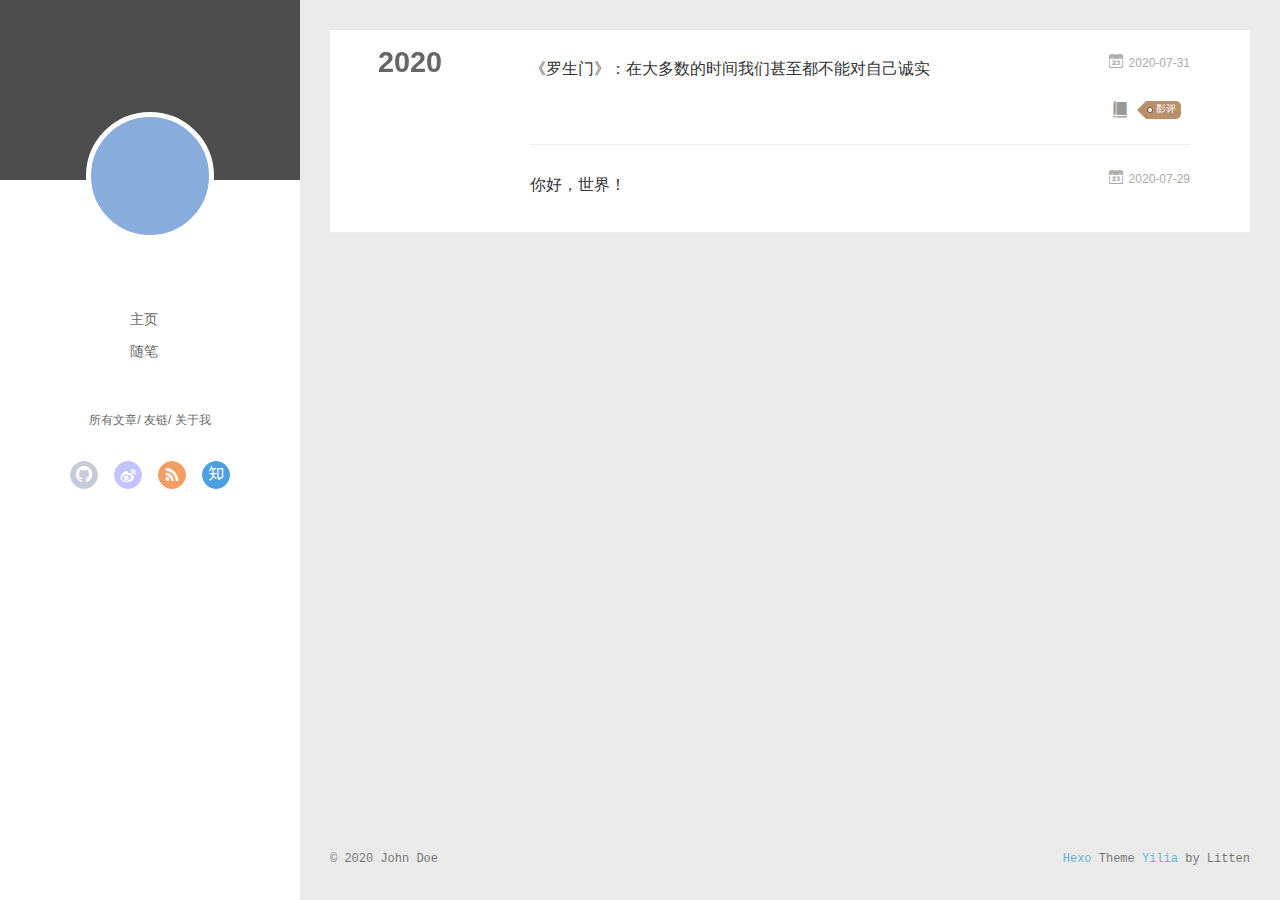
==== commit 01b35df6: "Site updated: 2020-07-31 11:52:54" ====
--- a/archives/index.html
+++ b/archives/index.html
@@ -1,364 +1,481 @@
 <!DOCTYPE html>
-<html lang="en">
+<html>
 <head>
-  <meta charset="UTF-8">
-<meta name="viewport" content="width=device-width, initial-scale=1, maximum-scale=2">
-<meta name="theme-color" content="#222">
-<meta name="generator" content="Hexo 5.0.0">
-  <link rel="apple-touch-icon" sizes="180x180" href="/images/apple-touch-icon-next.png">
-  <link rel="icon" type="image/png" sizes="32x32" href="/images/favicon-32x32-next.png">
-  <link rel="icon" type="image/png" sizes="16x16" href="/images/favicon-16x16-next.png">
-  <link rel="mask-icon" href="/images/logo.svg" color="#222">
-
-<link rel="stylesheet" href="/css/main.css">
-
-
-<link rel="stylesheet" href="/lib/font-awesome/css/all.min.css">
-
-<script id="hexo-configurations">
-    var NexT = window.NexT || {};
-    var CONFIG = {"hostname":"yoursite.com","root":"/","scheme":"Muse","version":"7.8.0","exturl":false,"sidebar":{"position":"left","display":"post","padding":18,"offset":12,"onmobile":false},"copycode":{"enable":false,"show_result":false,"style":null},"back2top":{"enable":true,"sidebar":false,"scrollpercent":false},"bookmark":{"enable":false,"color":"#222","save":"auto"},"fancybox":false,"mediumzoom":false,"lazyload":false,"pangu":false,"comments":{"style":"tabs","active":null,"storage":true,"lazyload":false,"nav":null},"algolia":{"hits":{"per_page":10},"labels":{"input_placeholder":"Search for Posts","hits_empty":"We didn't find any results for the search: ${query}","hits_stats":"${hits} results found in ${time} ms"}},"localsearch":{"enable":false,"trigger":"auto","top_n_per_article":1,"unescape":false,"preload":false},"motion":{"enable":true,"async":false,"transition":{"post_block":"fadeIn","post_header":"slideDownIn","post_body":"slideDownIn","coll_header":"slideLeftIn","sidebar":"slideUpIn"}}};
-  </script>
-
+  <meta charset="utf-8">
+  
+  <meta name="renderer" content="webkit">
+  <meta http-equiv="X-UA-Compatible" content="IE=edge" >
+  <link rel="dns-prefetch" href="http://yoursite.com">
+  <title>Archives | Mr.Wang&#39;Blog</title>
+  <meta name="viewport" content="width=device-width, initial-scale=1, maximum-scale=1">
   <meta property="og:type" content="website">
-<meta property="og:title" content="Hexo">
+<meta property="og:title" content="Mr.Wang&#39;Blog">
 <meta property="og:url" content="http://yoursite.com/archives/index.html">
-<meta property="og:site_name" content="Hexo">
+<meta property="og:site_name" content="Mr.Wang&#39;Blog">
 <meta property="og:locale" content="en_US">
 <meta property="article:author" content="John Doe">
 <meta name="twitter:card" content="summary">
-
-<link rel="canonical" href="http://yoursite.com/archives/">
-
-
-<script id="page-configurations">
-  // https://hexo.io/docs/variables.html
-  CONFIG.page = {
-    sidebar: "",
-    isHome : false,
-    isPost : false,
-    lang   : 'en'
-  };
+  
+    <link rel="alternative" href="/atom.xml" title="Mr.Wang&#39;Blog" type="application/atom+xml">
+  
+  
+    <link rel="icon" href="/favicon.png">
+  
+  <link rel="stylesheet" type="text/css" href="/./main.0cf68a.css">
+  <style type="text/css">
+  
+    #container.show {
+      background: linear-gradient(200deg,#a0cfe4,#e8c37e);
+    }
+  </style>
+  
+
+  
+
+<meta name="generator" content="Hexo 5.0.0"></head>
+
+<body>
+  <div id="container" q-class="show:isCtnShow">
+    <canvas id="anm-canvas" class="anm-canvas"></canvas>
+    <div class="left-col" q-class="show:isShow">
+      
+<div class="overlay" style="background: #4d4d4d"></div>
+<div class="intrude-less">
+	<header id="header" class="inner">
+		<a href="/" class="profilepic">
+			<img src="" class="js-avatar">
+		</a>
+		<hgroup>
+		  <h1 class="header-author"><a href="/"></a></h1>
+		</hgroup>
+		
+
+		<nav class="header-menu">
+			<ul>
+			
+				<li><a href="/">主页</a></li>
+	        
+				<li><a href="/tags/%E9%9A%8F%E7%AC%94/">随笔</a></li>
+	        
+			</ul>
+		</nav>
+		<nav class="header-smart-menu">
+    		
+    			
+    			<a q-on="click: openSlider(e, 'innerArchive')" href="javascript:void(0)">所有文章</a>
+    			
+            
+    			
+    			<a q-on="click: openSlider(e, 'friends')" href="javascript:void(0)">友链</a>
+    			
+            
+    			
+    			<a q-on="click: openSlider(e, 'aboutme')" href="javascript:void(0)">关于我</a>
+    			
+            
+		</nav>
+		<nav class="header-nav">
+			<div class="social">
+				
+					<a class="github" target="_blank" href="#" title="github"><i class="icon-github"></i></a>
+		        
+					<a class="weibo" target="_blank" href="#" title="weibo"><i class="icon-weibo"></i></a>
+		        
+					<a class="rss" target="_blank" href="#" title="rss"><i class="icon-rss"></i></a>
+		        
+					<a class="zhihu" target="_blank" href="#" title="zhihu"><i class="icon-zhihu"></i></a>
+		        
+			</div>
+		</nav>
+	</header>		
+</div>
+
+    </div>
+    <div class="mid-col" q-class="show:isShow,hide:isShow|isFalse">
+      
+<nav id="mobile-nav">
+  	<div class="overlay js-overlay" style="background: #4d4d4d"></div>
+	<div class="btnctn js-mobile-btnctn">
+  		<div class="slider-trigger list" q-on="click: openSlider(e)"><i class="icon icon-sort"></i></div>
+	</div>
+	<div class="intrude-less">
+		<header id="header" class="inner">
+			<div class="profilepic">
+				<img src="" class="js-avatar">
+			</div>
+			<hgroup>
+			  <h1 class="header-author js-header-author"></h1>
+			</hgroup>
+			
+			
+			
+				
+			
+				
+			
+			
+			
+			<nav class="header-nav">
+				<div class="social">
+					
+						<a class="github" target="_blank" href="#" title="github"><i class="icon-github"></i></a>
+			        
+						<a class="weibo" target="_blank" href="#" title="weibo"><i class="icon-weibo"></i></a>
+			        
+						<a class="rss" target="_blank" href="#" title="rss"><i class="icon-rss"></i></a>
+			        
+						<a class="zhihu" target="_blank" href="#" title="zhihu"><i class="icon-zhihu"></i></a>
+			        
+				</div>
+			</nav>
+
+			<nav class="header-menu js-header-menu">
+				<ul style="width: 50%">
+				
+				
+					<li style="width: 50%"><a href="/">主页</a></li>
+		        
+					<li style="width: 50%"><a href="/tags/%E9%9A%8F%E7%AC%94/">随笔</a></li>
+		        
+				</ul>
+			</nav>
+		</header>				
+	</div>
+	<div class="mobile-mask" style="display:none" q-show="isShow"></div>
+</nav>
+
+      <div id="wrapper" class="body-wrap">
+        <div class="menu-l">
+          <div class="canvas-wrap">
+            <canvas data-colors="#eaeaea" data-sectionHeight="100" data-contentId="js-content" id="myCanvas1" class="anm-canvas"></canvas>
+          </div>
+          <div id="js-content" class="content-ll">
+            
+  
+  
+    
+    
+      
+      
+      <section class="archives-wrap">
+        <div class="archive-year-wrap">
+          <a href="/archives/2020" class="archive-year">2020</a>
+        </div>
+        <div class="archives">
+    
+    <article class="archive-article archive-type-post">
+  <div class="archive-article-inner">
+    <header class="archive-article-header">
+      	<div class="article-meta">
+	      	<a href="/2020/07/31/Untitled/" class="archive-article-date">
+  	<time datetime="2020-07-31T02:17:00.000Z" itemprop="datePublished"><i class="icon-calendar icon"></i>2020-07-31</time>
+</a>
+        </div>
+    	 
+  
+    <h1 itemprop="name">
+      <a class="archive-article-title" href="/2020/07/31/Untitled/">《罗生门》：在大多数的时间我们甚至都不能对自己诚实</a>
+    </h1>
+  
+
+        <div class="article-info info-on-right">
+          
+          
+	<div class="article-category tagcloud">
+		<i class="icon-book icon"></i>
+		<ul class="article-tag-list">
+			 
+        		<li class="article-tag-list-item">
+        			<a href="/categories/影评//" class="article-tag-list-link color3">影评</a>
+        		</li>
+      		
+		</ul>
+	</div>
+
+
+        </div>
+        <div class="clearfix"></div>
+    </header>
+  </div>
+</article>
+  
+    
+    
+    <article class="archive-article archive-type-post">
+  <div class="archive-article-inner">
+    <header class="archive-article-header">
+      	<div class="article-meta">
+	      	<a href="/2020/07/29/hello-world/" class="archive-article-date">
+  	<time datetime="2020-07-29T14:01:24.849Z" itemprop="datePublished"><i class="icon-calendar icon"></i>2020-07-29</time>
+</a>
+        </div>
+    	 
+  
+    <h1 itemprop="name">
+      <a class="archive-article-title" href="/2020/07/29/hello-world/">你好，世界！</a>
+    </h1>
+  
+
+        <div class="article-info info-on-right">
+          
+          
+
+        </div>
+        <div class="clearfix"></div>
+    </header>
+  </div>
+</article>
+  
+  
+    </div></section>
+  
+
+    
+
+
+          </div>
+        </div>
+      </div>
+      <footer id="footer">
+  <div class="outer">
+    <div id="footer-info">
+    	<div class="footer-left">
+    		&copy; 2020 John Doe
+    	</div>
+      	<div class="footer-right">
+      		<a href="http://hexo.io/" target="_blank">Hexo</a>  Theme <a href="https://github.com/litten/hexo-theme-yilia" target="_blank">Yilia</a> by Litten
+      	</div>
+    </div>
+  </div>
+</footer>
+    </div>
+    <script>
+	var yiliaConfig = {
+		mathjax: false,
+		isHome: false,
+		isPost: false,
+		isArchive: true,
+		isTag: false,
+		isCategory: false,
+		open_in_new: false,
+		toc_hide_index: true,
+		root: "/",
+		innerArchive: true,
+		showTags: false
+	}
 </script>
 
-  <title>Archive | Hexo</title>
-  
-
-
-
-
-
-
-  <noscript>
-  <style>
-  .use-motion .brand,
-  .use-motion .menu-item,
-  .sidebar-inner,
-  .use-motion .post-block,
-  .use-motion .pagination,
-  .use-motion .comments,
-  .use-motion .post-header,
-  .use-motion .post-body,
-  .use-motion .collection-header { opacity: initial; }
-
-  .use-motion .site-title,
-  .use-motion .site-subtitle {
-    opacity: initial;
-    top: initial;
-  }
-
-  .use-motion .logo-line-before i { left: initial; }
-  .use-motion .logo-line-after i { right: initial; }
-  </style>
-</noscript>
-
-</head>
-
-<body itemscope itemtype="http://schema.org/WebPage">
-  <div class="container use-motion">
-    <div class="headband"></div>
-
-    <header class="header" itemscope itemtype="http://schema.org/WPHeader">
-      <div class="header-inner"><div class="site-brand-container">
-  <div class="site-nav-toggle">
-    <div class="toggle" aria-label="Toggle navigation bar">
-      <span class="toggle-line toggle-line-first"></span>
-      <span class="toggle-line toggle-line-middle"></span>
-      <span class="toggle-line toggle-line-last"></span>
+<script>!function(t){function n(e){if(r[e])return r[e].exports;var i=r[e]={exports:{},id:e,loaded:!1};return t[e].call(i.exports,i,i.exports,n),i.loaded=!0,i.exports}var r={};n.m=t,n.c=r,n.p="./",n(0)}([function(t,n,r){r(195),t.exports=r(191)},function(t,n,r){var e=r(3),i=r(52),o=r(27),u=r(28),c=r(53),f="prototype",a=function(t,n,r){var s,l,h,v,p=t&a.F,d=t&a.G,y=t&a.S,g=t&a.P,b=t&a.B,m=d?e:y?e[n]||(e[n]={}):(e[n]||{})[f],x=d?i:i[n]||(i[n]={}),w=x[f]||(x[f]={});d&&(r=n);for(s in r)l=!p&&m&&void 0!==m[s],h=(l?m:r)[s],v=b&&l?c(h,e):g&&"function"==typeof h?c(Function.call,h):h,m&&u(m,s,h,t&a.U),x[s]!=h&&o(x,s,v),g&&w[s]!=h&&(w[s]=h)};e.core=i,a.F=1,a.G=2,a.S=4,a.P=8,a.B=16,a.W=32,a.U=64,a.R=128,t.exports=a},function(t,n,r){var e=r(6);t.exports=function(t){if(!e(t))throw TypeError(t+" is not an object!");return t}},function(t,n){var r=t.exports="undefined"!=typeof window&&window.Math==Math?window:"undefined"!=typeof self&&self.Math==Math?self:Function("return this")();"number"==typeof __g&&(__g=r)},function(t,n){t.exports=function(t){try{return!!t()}catch(t){return!0}}},function(t,n){var r=t.exports="undefined"!=typeof window&&window.Math==Math?window:"undefined"!=typeof self&&self.Math==Math?self:Function("return this")();"number"==typeof __g&&(__g=r)},function(t,n){t.exports=function(t){return"object"==typeof t?null!==t:"function"==typeof t}},function(t,n,r){var e=r(126)("wks"),i=r(76),o=r(3).Symbol,u="function"==typeof o;(t.exports=function(t){return e[t]||(e[t]=u&&o[t]||(u?o:i)("Symbol."+t))}).store=e},function(t,n){var r={}.hasOwnProperty;t.exports=function(t,n){return r.call(t,n)}},function(t,n,r){var e=r(94),i=r(33);t.exports=function(t){return e(i(t))}},function(t,n,r){t.exports=!r(4)(function(){return 7!=Object.defineProperty({},"a",{get:function(){return 7}}).a})},function(t,n,r){var e=r(2),i=r(167),o=r(50),u=Object.defineProperty;n.f=r(10)?Object.defineProperty:function(t,n,r){if(e(t),n=o(n,!0),e(r),i)try{return u(t,n,r)}catch(t){}if("get"in r||"set"in r)throw TypeError("Accessors not supported!");return"value"in r&&(t[n]=r.value),t}},function(t,n,r){t.exports=!r(18)(function(){return 7!=Object.defineProperty({},"a",{get:function(){return 7}}).a})},function(t,n,r){var e=r(14),i=r(22);t.exports=r(12)?function(t,n,r){return e.f(t,n,i(1,r))}:function(t,n,r){return t[n]=r,t}},function(t,n,r){var e=r(20),i=r(58),o=r(42),u=Object.defineProperty;n.f=r(12)?Object.defineProperty:function(t,n,r){if(e(t),n=o(n,!0),e(r),i)try{return u(t,n,r)}catch(t){}if("get"in r||"set"in r)throw TypeError("Accessors not supported!");return"value"in r&&(t[n]=r.value),t}},function(t,n,r){var e=r(40)("wks"),i=r(23),o=r(5).Symbol,u="function"==typeof o;(t.exports=function(t){return e[t]||(e[t]=u&&o[t]||(u?o:i)("Symbol."+t))}).store=e},function(t,n,r){var e=r(67),i=Math.min;t.exports=function(t){return t>0?i(e(t),9007199254740991):0}},function(t,n,r){var e=r(46);t.exports=function(t){return Object(e(t))}},function(t,n){t.exports=function(t){try{return!!t()}catch(t){return!0}}},function(t,n,r){var e=r(63),i=r(34);t.exports=Object.keys||function(t){return e(t,i)}},function(t,n,r){var e=r(21);t.exports=function(t){if(!e(t))throw TypeError(t+" is not an object!");return t}},function(t,n){t.exports=function(t){return"object"==typeof t?null!==t:"function"==typeof t}},function(t,n){t.exports=function(t,n){return{enumerable:!(1&t),configurable:!(2&t),writable:!(4&t),value:n}}},function(t,n){var r=0,e=Math.random();t.exports=function(t){return"Symbol(".concat(void 0===t?"":t,")_",(++r+e).toString(36))}},function(t,n){var r={}.hasOwnProperty;t.exports=function(t,n){return r.call(t,n)}},function(t,n){var r=t.exports={version:"2.4.0"};"number"==typeof __e&&(__e=r)},function(t,n){t.exports=function(t){if("function"!=typeof t)throw TypeError(t+" is not a function!");return t}},function(t,n,r){var e=r(11),i=r(66);t.exports=r(10)?function(t,n,r){return e.f(t,n,i(1,r))}:function(t,n,r){return t[n]=r,t}},function(t,n,r){var e=r(3),i=r(27),o=r(24),u=r(76)("src"),c="toString",f=Function[c],a=(""+f).split(c);r(52).inspectSource=function(t){return f.call(t)},(t.exports=function(t,n,r,c){var f="function"==typeof r;f&&(o(r,"name")||i(r,"name",n)),t[n]!==r&&(f&&(o(r,u)||i(r,u,t[n]?""+t[n]:a.join(String(n)))),t===e?t[n]=r:c?t[n]?t[n]=r:i(t,n,r):(delete t[n],i(t,n,r)))})(Function.prototype,c,function(){return"function"==typeof this&&this[u]||f.call(this)})},function(t,n,r){var e=r(1),i=r(4),o=r(46),u=function(t,n,r,e){var i=String(o(t)),u="<"+n;return""!==r&&(u+=" "+r+'="'+String(e).replace(/"/g,"&quot;")+'"'),u+">"+i+"</"+n+">"};t.exports=function(t,n){var r={};r[t]=n(u),e(e.P+e.F*i(function(){var n=""[t]('"');return n!==n.toLowerCase()||n.split('"').length>3}),"String",r)}},function(t,n,r){var e=r(115),i=r(46);t.exports=function(t){return e(i(t))}},function(t,n,r){var e=r(116),i=r(66),o=r(30),u=r(50),c=r(24),f=r(167),a=Object.getOwnPropertyDescriptor;n.f=r(10)?a:function(t,n){if(t=o(t),n=u(n,!0),f)try{return a(t,n)}catch(t){}if(c(t,n))return i(!e.f.call(t,n),t[n])}},function(t,n,r){var e=r(24),i=r(17),o=r(145)("IE_PROTO"),u=Object.prototype;t.exports=Object.getPrototypeOf||function(t){return t=i(t),e(t,o)?t[o]:"function"==typeof t.constructor&&t instanceof t.constructor?t.constructor.prototype:t instanceof Object?u:null}},function(t,n){t.exports=function(t){if(void 0==t)throw TypeError("Can't call method on  "+t);return t}},function(t,n){t.exports="constructor,hasOwnProperty,isPrototypeOf,propertyIsEnumerable,toLocaleString,toString,valueOf".split(",")},function(t,n){t.exports={}},function(t,n){t.exports=!0},function(t,n){n.f={}.propertyIsEnumerable},function(t,n,r){var e=r(14).f,i=r(8),o=r(15)("toStringTag");t.exports=function(t,n,r){t&&!i(t=r?t:t.prototype,o)&&e(t,o,{configurable:!0,value:n})}},function(t,n,r){var e=r(40)("keys"),i=r(23);t.exports=function(t){return e[t]||(e[t]=i(t))}},function(t,n,r){var e=r(5),i="__core-js_shared__",o=e[i]||(e[i]={});t.exports=function(t){return o[t]||(o[t]={})}},function(t,n){var r=Math.ceil,e=Math.floor;t.exports=function(t){return isNaN(t=+t)?0:(t>0?e:r)(t)}},function(t,n,r){var e=r(21);t.exports=function(t,n){if(!e(t))return t;var r,i;if(n&&"function"==typeof(r=t.toString)&&!e(i=r.call(t)))return i;if("function"==typeof(r=t.valueOf)&&!e(i=r.call(t)))return i;if(!n&&"function"==typeof(r=t.toString)&&!e(i=r.call(t)))return i;throw TypeError("Can't convert object to primitive value")}},function(t,n,r){var e=r(5),i=r(25),o=r(36),u=r(44),c=r(14).f;t.exports=function(t){var n=i.Symbol||(i.Symbol=o?{}:e.Symbol||{});"_"==t.charAt(0)||t in n||c(n,t,{value:u.f(t)})}},function(t,n,r){n.f=r(15)},function(t,n){var r={}.toString;t.exports=function(t){return r.call(t).slice(8,-1)}},function(t,n){t.exports=function(t){if(void 0==t)throw TypeError("Can't call method on  "+t);return t}},function(t,n,r){var e=r(4);t.exports=function(t,n){return!!t&&e(function(){n?t.call(null,function(){},1):t.call(null)})}},function(t,n,r){var e=r(53),i=r(115),o=r(17),u=r(16),c=r(203);t.exports=function(t,n){var r=1==t,f=2==t,a=3==t,s=4==t,l=6==t,h=5==t||l,v=n||c;return function(n,c,p){for(var d,y,g=o(n),b=i(g),m=e(c,p,3),x=u(b.length),w=0,S=r?v(n,x):f?v(n,0):void 0;x>w;w++)if((h||w in b)&&(d=b[w],y=m(d,w,g),t))if(r)S[w]=y;else if(y)switch(t){case 3:return!0;case 5:return d;case 6:return w;case 2:S.push(d)}else if(s)return!1;return l?-1:a||s?s:S}}},function(t,n,r){var e=r(1),i=r(52),o=r(4);t.exports=function(t,n){var r=(i.Object||{})[t]||Object[t],u={};u[t]=n(r),e(e.S+e.F*o(function(){r(1)}),"Object",u)}},function(t,n,r){var e=r(6);t.exports=function(t,n){if(!e(t))return t;var r,i;if(n&&"function"==typeof(r=t.toString)&&!e(i=r.call(t)))return i;if("function"==typeof(r=t.valueOf)&&!e(i=r.call(t)))return i;if(!n&&"function"==typeof(r=t.toString)&&!e(i=r.call(t)))return i;throw TypeError("Can't convert object to primitive value")}},function(t,n,r){var e=r(5),i=r(25),o=r(91),u=r(13),c="prototype",f=function(t,n,r){var a,s,l,h=t&f.F,v=t&f.G,p=t&f.S,d=t&f.P,y=t&f.B,g=t&f.W,b=v?i:i[n]||(i[n]={}),m=b[c],x=v?e:p?e[n]:(e[n]||{})[c];v&&(r=n);for(a in r)(s=!h&&x&&void 0!==x[a])&&a in b||(l=s?x[a]:r[a],b[a]=v&&"function"!=typeof x[a]?r[a]:y&&s?o(l,e):g&&x[a]==l?function(t){var n=function(n,r,e){if(this instanceof t){switch(arguments.length){case 0:return new t;case 1:return new t(n);case 2:return new t(n,r)}return new t(n,r,e)}return t.apply(this,arguments)};return n[c]=t[c],n}(l):d&&"function"==typeof l?o(Function.call,l):l,d&&((b.virtual||(b.virtual={}))[a]=l,t&f.R&&m&&!m[a]&&u(m,a,l)))};f.F=1,f.G=2,f.S=4,f.P=8,f.B=16,f.W=32,f.U=64,f.R=128,t.exports=f},function(t,n){var r=t.exports={version:"2.4.0"};"number"==typeof __e&&(__e=r)},function(t,n,r){var e=r(26);t.exports=function(t,n,r){if(e(t),void 0===n)return t;switch(r){case 1:return function(r){return t.call(n,r)};case 2:return function(r,e){return t.call(n,r,e)};case 3:return function(r,e,i){return t.call(n,r,e,i)}}return function(){return t.apply(n,arguments)}}},function(t,n,r){var e=r(183),i=r(1),o=r(126)("metadata"),u=o.store||(o.store=new(r(186))),c=function(t,n,r){var i=u.get(t);if(!i){if(!r)return;u.set(t,i=new e)}var o=i.get(n);if(!o){if(!r)return;i.set(n,o=new e)}return o},f=function(t,n,r){var e=c(n,r,!1);return void 0!==e&&e.has(t)},a=function(t,n,r){var e=c(n,r,!1);return void 0===e?void 0:e.get(t)},s=function(t,n,r,e){c(r,e,!0).set(t,n)},l=function(t,n){var r=c(t,n,!1),e=[];return r&&r.forEach(function(t,n){e.push(n)}),e},h=function(t){return void 0===t||"symbol"==typeof t?t:String(t)},v=function(t){i(i.S,"Reflect",t)};t.exports={store:u,map:c,has:f,get:a,set:s,keys:l,key:h,exp:v}},function(t,n,r){"use strict";if(r(10)){var e=r(69),i=r(3),o=r(4),u=r(1),c=r(127),f=r(152),a=r(53),s=r(68),l=r(66),h=r(27),v=r(73),p=r(67),d=r(16),y=r(75),g=r(50),b=r(24),m=r(180),x=r(114),w=r(6),S=r(17),_=r(137),O=r(70),E=r(32),P=r(71).f,j=r(154),F=r(76),M=r(7),A=r(48),N=r(117),T=r(146),I=r(155),k=r(80),L=r(123),R=r(74),C=r(130),D=r(160),U=r(11),W=r(31),G=U.f,B=W.f,V=i.RangeError,z=i.TypeError,q=i.Uint8Array,K="ArrayBuffer",J="Shared"+K,Y="BYTES_PER_ELEMENT",H="prototype",$=Array[H],X=f.ArrayBuffer,Q=f.DataView,Z=A(0),tt=A(2),nt=A(3),rt=A(4),et=A(5),it=A(6),ot=N(!0),ut=N(!1),ct=I.values,ft=I.keys,at=I.entries,st=$.lastIndexOf,lt=$.reduce,ht=$.reduceRight,vt=$.join,pt=$.sort,dt=$.slice,yt=$.toString,gt=$.toLocaleString,bt=M("iterator"),mt=M("toStringTag"),xt=F("typed_constructor"),wt=F("def_constructor"),St=c.CONSTR,_t=c.TYPED,Ot=c.VIEW,Et="Wrong length!",Pt=A(1,function(t,n){return Tt(T(t,t[wt]),n)}),jt=o(function(){return 1===new q(new Uint16Array([1]).buffer)[0]}),Ft=!!q&&!!q[H].set&&o(function(){new q(1).set({})}),Mt=function(t,n){if(void 0===t)throw z(Et);var r=+t,e=d(t);if(n&&!m(r,e))throw V(Et);return e},At=function(t,n){var r=p(t);if(r<0||r%n)throw V("Wrong offset!");return r},Nt=function(t){if(w(t)&&_t in t)return t;throw z(t+" is not a typed array!")},Tt=function(t,n){if(!(w(t)&&xt in t))throw z("It is not a typed array constructor!");return new t(n)},It=function(t,n){return kt(T(t,t[wt]),n)},kt=function(t,n){for(var r=0,e=n.length,i=Tt(t,e);e>r;)i[r]=n[r++];return i},Lt=function(t,n,r){G(t,n,{get:function(){return this._d[r]}})},Rt=function(t){var n,r,e,i,o,u,c=S(t),f=arguments.length,s=f>1?arguments[1]:void 0,l=void 0!==s,h=j(c);if(void 0!=h&&!_(h)){for(u=h.call(c),e=[],n=0;!(o=u.next()).done;n++)e.push(o.value);c=e}for(l&&f>2&&(s=a(s,arguments[2],2)),n=0,r=d(c.length),i=Tt(this,r);r>n;n++)i[n]=l?s(c[n],n):c[n];return i},Ct=function(){for(var t=0,n=arguments.length,r=Tt(this,n);n>t;)r[t]=arguments[t++];return r},Dt=!!q&&o(function(){gt.call(new q(1))}),Ut=function(){return gt.apply(Dt?dt.call(Nt(this)):Nt(this),arguments)},Wt={copyWithin:function(t,n){return D.call(Nt(this),t,n,arguments.length>2?arguments[2]:void 0)},every:function(t){return rt(Nt(this),t,arguments.length>1?arguments[1]:void 0)},fill:function(t){return C.apply(Nt(this),arguments)},filter:function(t){return It(this,tt(Nt(this),t,arguments.length>1?arguments[1]:void 0))},find:function(t){return et(Nt(this),t,arguments.length>1?arguments[1]:void 0)},findIndex:function(t){return it(Nt(this),t,arguments.length>1?arguments[1]:void 0)},forEach:function(t){Z(Nt(this),t,arguments.length>1?arguments[1]:void 0)},indexOf:function(t){return ut(Nt(this),t,arguments.length>1?arguments[1]:void 0)},includes:function(t){return ot(Nt(this),t,arguments.length>1?arguments[1]:void 0)},join:function(t){return vt.apply(Nt(this),arguments)},lastIndexOf:function(t){return st.apply(Nt(this),arguments)},map:function(t){return Pt(Nt(this),t,arguments.length>1?arguments[1]:void 0)},reduce:function(t){return lt.apply(Nt(this),arguments)},reduceRight:function(t){return ht.apply(Nt(this),arguments)},reverse:function(){for(var t,n=this,r=Nt(n).length,e=Math.floor(r/2),i=0;i<e;)t=n[i],n[i++]=n[--r],n[r]=t;return n},some:function(t){return nt(Nt(this),t,arguments.length>1?arguments[1]:void 0)},sort:function(t){return pt.call(Nt(this),t)},subarray:function(t,n){var r=Nt(this),e=r.length,i=y(t,e);return new(T(r,r[wt]))(r.buffer,r.byteOffset+i*r.BYTES_PER_ELEMENT,d((void 0===n?e:y(n,e))-i))}},Gt=function(t,n){return It(this,dt.call(Nt(this),t,n))},Bt=function(t){Nt(this);var n=At(arguments[1],1),r=this.length,e=S(t),i=d(e.length),o=0;if(i+n>r)throw V(Et);for(;o<i;)this[n+o]=e[o++]},Vt={entries:function(){return at.call(Nt(this))},keys:function(){return ft.call(Nt(this))},values:function(){return ct.call(Nt(this))}},zt=function(t,n){return w(t)&&t[_t]&&"symbol"!=typeof n&&n in t&&String(+n)==String(n)},qt=function(t,n){return zt(t,n=g(n,!0))?l(2,t[n]):B(t,n)},Kt=function(t,n,r){return!(zt(t,n=g(n,!0))&&w(r)&&b(r,"value"))||b(r,"get")||b(r,"set")||r.configurable||b(r,"writable")&&!r.writable||b(r,"enumerable")&&!r.enumerable?G(t,n,r):(t[n]=r.value,t)};St||(W.f=qt,U.f=Kt),u(u.S+u.F*!St,"Object",{getOwnPropertyDescriptor:qt,defineProperty:Kt}),o(function(){yt.call({})})&&(yt=gt=function(){return vt.call(this)});var Jt=v({},Wt);v(Jt,Vt),h(Jt,bt,Vt.values),v(Jt,{slice:Gt,set:Bt,constructor:function(){},toString:yt,toLocaleString:Ut}),Lt(Jt,"buffer","b"),Lt(Jt,"byteOffset","o"),Lt(Jt,"byteLength","l"),Lt(Jt,"length","e"),G(Jt,mt,{get:function(){return this[_t]}}),t.exports=function(t,n,r,f){f=!!f;var a=t+(f?"Clamped":"")+"Array",l="Uint8Array"!=a,v="get"+t,p="set"+t,y=i[a],g=y||{},b=y&&E(y),m=!y||!c.ABV,S={},_=y&&y[H],j=function(t,r){var e=t._d;return e.v[v](r*n+e.o,jt)},F=function(t,r,e){var i=t._d;f&&(e=(e=Math.round(e))<0?0:e>255?255:255&e),i.v[p](r*n+i.o,e,jt)},M=function(t,n){G(t,n,{get:function(){return j(this,n)},set:function(t){return F(this,n,t)},enumerable:!0})};m?(y=r(function(t,r,e,i){s(t,y,a,"_d");var o,u,c,f,l=0,v=0;if(w(r)){if(!(r instanceof X||(f=x(r))==K||f==J))return _t in r?kt(y,r):Rt.call(y,r);o=r,v=At(e,n);var p=r.byteLength;if(void 0===i){if(p%n)throw V(Et);if((u=p-v)<0)throw V(Et)}else if((u=d(i)*n)+v>p)throw V(Et);c=u/n}else c=Mt(r,!0),u=c*n,o=new X(u);for(h(t,"_d",{b:o,o:v,l:u,e:c,v:new Q(o)});l<c;)M(t,l++)}),_=y[H]=O(Jt),h(_,"constructor",y)):L(function(t){new y(null),new y(t)},!0)||(y=r(function(t,r,e,i){s(t,y,a);var o;return w(r)?r instanceof X||(o=x(r))==K||o==J?void 0!==i?new g(r,At(e,n),i):void 0!==e?new g(r,At(e,n)):new g(r):_t in r?kt(y,r):Rt.call(y,r):new g(Mt(r,l))}),Z(b!==Function.prototype?P(g).concat(P(b)):P(g),function(t){t in y||h(y,t,g[t])}),y[H]=_,e||(_.constructor=y));var A=_[bt],N=!!A&&("values"==A.name||void 0==A.name),T=Vt.values;h(y,xt,!0),h(_,_t,a),h(_,Ot,!0),h(_,wt,y),(f?new y(1)[mt]==a:mt in _)||G(_,mt,{get:function(){return a}}),S[a]=y,u(u.G+u.W+u.F*(y!=g),S),u(u.S,a,{BYTES_PER_ELEMENT:n,from:Rt,of:Ct}),Y in _||h(_,Y,n),u(u.P,a,Wt),R(a),u(u.P+u.F*Ft,a,{set:Bt}),u(u.P+u.F*!N,a,Vt),u(u.P+u.F*(_.toString!=yt),a,{toString:yt}),u(u.P+u.F*o(function(){new y(1).slice()}),a,{slice:Gt}),u(u.P+u.F*(o(function(){return[1,2].toLocaleString()!=new y([1,2]).toLocaleString()})||!o(function(){_.toLocaleString.call([1,2])})),a,{toLocaleString:Ut}),k[a]=N?A:T,e||N||h(_,bt,T)}}else t.exports=function(){}},function(t,n){var r={}.toString;t.exports=function(t){return r.call(t).slice(8,-1)}},function(t,n,r){var e=r(21),i=r(5).document,o=e(i)&&e(i.createElement);t.exports=function(t){return o?i.createElement(t):{}}},function(t,n,r){t.exports=!r(12)&&!r(18)(function(){return 7!=Object.defineProperty(r(57)("div"),"a",{get:function(){return 7}}).a})},function(t,n,r){"use strict";var e=r(36),i=r(51),o=r(64),u=r(13),c=r(8),f=r(35),a=r(96),s=r(38),l=r(103),h=r(15)("iterator"),v=!([].keys&&"next"in[].keys()),p="keys",d="values",y=function(){return this};t.exports=function(t,n,r,g,b,m,x){a(r,n,g);var w,S,_,O=function(t){if(!v&&t in F)return F[t];switch(t){case p:case d:return function(){return new r(this,t)}}return function(){return new r(this,t)}},E=n+" Iterator",P=b==d,j=!1,F=t.prototype,M=F[h]||F["@@iterator"]||b&&F[b],A=M||O(b),N=b?P?O("entries"):A:void 0,T="Array"==n?F.entries||M:M;if(T&&(_=l(T.call(new t)))!==Object.prototype&&(s(_,E,!0),e||c(_,h)||u(_,h,y)),P&&M&&M.name!==d&&(j=!0,A=function(){return M.call(this)}),e&&!x||!v&&!j&&F[h]||u(F,h,A),f[n]=A,f[E]=y,b)if(w={values:P?A:O(d),keys:m?A:O(p),entries:N},x)for(S in w)S in F||o(F,S,w[S]);else i(i.P+i.F*(v||j),n,w);return w}},function(t,n,r){var e=r(20),i=r(100),o=r(34),u=r(39)("IE_PROTO"),c=function(){},f="prototype",a=function(){var t,n=r(57)("iframe"),e=o.length;for(n.style.display="none",r(93).appendChild(n),n.src="javascript:",t=n.contentWindow.document,t.open(),t.write("<script>document.F=Object<\/script>"),t.close(),a=t.F;e--;)delete a[f][o[e]];return a()};t.exports=Object.create||function(t,n){var r;return null!==t?(c[f]=e(t),r=new c,c[f]=null,r[u]=t):r=a(),void 0===n?r:i(r,n)}},function(t,n,r){var e=r(63),i=r(34).concat("length","prototype");n.f=Object.getOwnPropertyNames||function(t){return e(t,i)}},function(t,n){n.f=Object.getOwnPropertySymbols},function(t,n,r){var e=r(8),i=r(9),o=r(90)(!1),u=r(39)("IE_PROTO");t.exports=function(t,n){var r,c=i(t),f=0,a=[];for(r in c)r!=u&&e(c,r)&&a.push(r);for(;n.length>f;)e(c,r=n[f++])&&(~o(a,r)||a.push(r));return a}},function(t,n,r){t.exports=r(13)},function(t,n,r){var e=r(76)("meta"),i=r(6),o=r(24),u=r(11).f,c=0,f=Object.isExtensible||function(){return!0},a=!r(4)(function(){return f(Object.preventExtensions({}))}),s=function(t){u(t,e,{value:{i:"O"+ ++c,w:{}}})},l=function(t,n){if(!i(t))return"symbol"==typeof t?t:("string"==typeof t?"S":"P")+t;if(!o(t,e)){if(!f(t))return"F";if(!n)return"E";s(t)}return t[e].i},h=function(t,n){if(!o(t,e)){if(!f(t))return!0;if(!n)return!1;s(t)}return t[e].w},v=function(t){return a&&p.NEED&&f(t)&&!o(t,e)&&s(t),t},p=t.exports={KEY:e,NEED:!1,fastKey:l,getWeak:h,onFreeze:v}},function(t,n){t.exports=function(t,n){return{enumerable:!(1&t),configurable:!(2&t),writable:!(4&t),value:n}}},function(t,n){var r=Math.ceil,e=Math.floor;t.exports=function(t){return isNaN(t=+t)?0:(t>0?e:r)(t)}},function(t,n){t.exports=function(t,n,r,e){if(!(t instanceof n)||void 0!==e&&e in t)throw TypeError(r+": incorrect invocation!");return t}},function(t,n){t.exports=!1},function(t,n,r){var e=r(2),i=r(173),o=r(133),u=r(145)("IE_PROTO"),c=function(){},f="prototype",a=function(){var t,n=r(132)("iframe"),e=o.length;for(n.style.display="none",r(135).appendChild(n),n.src="javascript:",t=n.contentWindow.document,t.open(),t.write("<script>document.F=Object<\/script>"),t.close(),a=t.F;e--;)delete a[f][o[e]];return a()};t.exports=Object.create||function(t,n){var r;return null!==t?(c[f]=e(t),r=new c,c[f]=null,r[u]=t):r=a(),void 0===n?r:i(r,n)}},function(t,n,r){var e=r(175),i=r(133).concat("length","prototype");n.f=Object.getOwnPropertyNames||function(t){return e(t,i)}},function(t,n,r){var e=r(175),i=r(133);t.exports=Object.keys||function(t){return e(t,i)}},function(t,n,r){var e=r(28);t.exports=function(t,n,r){for(var i in n)e(t,i,n[i],r);return t}},function(t,n,r){"use strict";var e=r(3),i=r(11),o=r(10),u=r(7)("species");t.exports=function(t){var n=e[t];o&&n&&!n[u]&&i.f(n,u,{configurable:!0,get:function(){return this}})}},function(t,n,r){var e=r(67),i=Math.max,o=Math.min;t.exports=function(t,n){return t=e(t),t<0?i(t+n,0):o(t,n)}},function(t,n){var r=0,e=Math.random();t.exports=function(t){return"Symbol(".concat(void 0===t?"":t,")_",(++r+e).toString(36))}},function(t,n,r){var e=r(33);t.exports=function(t){return Object(e(t))}},function(t,n,r){var e=r(7)("unscopables"),i=Array.prototype;void 0==i[e]&&r(27)(i,e,{}),t.exports=function(t){i[e][t]=!0}},function(t,n,r){var e=r(53),i=r(169),o=r(137),u=r(2),c=r(16),f=r(154),a={},s={},n=t.exports=function(t,n,r,l,h){var v,p,d,y,g=h?function(){return t}:f(t),b=e(r,l,n?2:1),m=0;if("function"!=typeof g)throw TypeError(t+" is not iterable!");if(o(g)){for(v=c(t.length);v>m;m++)if((y=n?b(u(p=t[m])[0],p[1]):b(t[m]))===a||y===s)return y}else for(d=g.call(t);!(p=d.next()).done;)if((y=i(d,b,p.value,n))===a||y===s)return y};n.BREAK=a,n.RETURN=s},function(t,n){t.exports={}},function(t,n,r){var e=r(11).f,i=r(24),o=r(7)("toStringTag");t.exports=function(t,n,r){t&&!i(t=r?t:t.prototype,o)&&e(t,o,{configurable:!0,value:n})}},function(t,n,r){var e=r(1),i=r(46),o=r(4),u=r(150),c="["+u+"]",f="​+",a=RegExp("^"+c+c+"*"),s=RegExp(c+c+"*$"),l=function(t,n,r){var i={},c=o(function(){return!!u[t]()||f[t]()!=f}),a=i[t]=c?n(h):u[t];r&&(i[r]=a),e(e.P+e.F*c,"String",i)},h=l.trim=function(t,n){return t=String(i(t)),1&n&&(t=t.replace(a,"")),2&n&&(t=t.replace(s,"")),t};t.exports=l},function(t,n,r){t.exports={default:r(86),__esModule:!0}},function(t,n,r){t.exports={default:r(87),__esModule:!0}},function(t,n,r){"use strict";function e(t){return t&&t.__esModule?t:{default:t}}n.__esModule=!0;var i=r(84),o=e(i),u=r(83),c=e(u),f="function"==typeof c.default&&"symbol"==typeof o.default?function(t){return typeof t}:function(t){return t&&"function"==typeof c.default&&t.constructor===c.default&&t!==c.default.prototype?"symbol":typeof t};n.default="function"==typeof c.default&&"symbol"===f(o.default)?function(t){return void 0===t?"undefined":f(t)}:function(t){return t&&"function"==typeof c.default&&t.constructor===c.default&&t!==c.default.prototype?"symbol":void 0===t?"undefined":f(t)}},function(t,n,r){r(110),r(108),r(111),r(112),t.exports=r(25).Symbol},function(t,n,r){r(109),r(113),t.exports=r(44).f("iterator")},function(t,n){t.exports=function(t){if("function"!=typeof t)throw TypeError(t+" is not a function!");return t}},function(t,n){t.exports=function(){}},function(t,n,r){var e=r(9),i=r(106),o=r(105);t.exports=function(t){return function(n,r,u){var c,f=e(n),a=i(f.length),s=o(u,a);if(t&&r!=r){for(;a>s;)if((c=f[s++])!=c)return!0}else for(;a>s;s++)if((t||s in f)&&f[s]===r)return t||s||0;return!t&&-1}}},function(t,n,r){var e=r(88);t.exports=function(t,n,r){if(e(t),void 0===n)return t;switch(r){case 1:return function(r){return t.call(n,r)};case 2:return function(r,e){return t.call(n,r,e)};case 3:return function(r,e,i){return t.call(n,r,e,i)}}return function(){return t.apply(n,arguments)}}},function(t,n,r){var e=r(19),i=r(62),o=r(37);t.exports=function(t){var n=e(t),r=i.f;if(r)for(var u,c=r(t),f=o.f,a=0;c.length>a;)f.call(t,u=c[a++])&&n.push(u);return n}},function(t,n,r){t.exports=r(5).document&&document.documentElement},function(t,n,r){var e=r(56);t.exports=Object("z").propertyIsEnumerable(0)?Object:function(t){return"String"==e(t)?t.split(""):Object(t)}},function(t,n,r){var e=r(56);t.exports=Array.isArray||function(t){return"Array"==e(t)}},function(t,n,r){"use strict";var e=r(60),i=r(22),o=r(38),u={};r(13)(u,r(15)("iterator"),function(){return this}),t.exports=function(t,n,r){t.prototype=e(u,{next:i(1,r)}),o(t,n+" Iterator")}},function(t,n){t.exports=function(t,n){return{value:n,done:!!t}}},function(t,n,r){var e=r(19),i=r(9);t.exports=function(t,n){for(var r,o=i(t),u=e(o),c=u.length,f=0;c>f;)if(o[r=u[f++]]===n)return r}},function(t,n,r){var e=r(23)("meta"),i=r(21),o=r(8),u=r(14).f,c=0,f=Object.isExtensible||function(){return!0},a=!r(18)(function(){return f(Object.preventExtensions({}))}),s=function(t){u(t,e,{value:{i:"O"+ ++c,w:{}}})},l=function(t,n){if(!i(t))return"symbol"==typeof t?t:("string"==typeof t?"S":"P")+t;if(!o(t,e)){if(!f(t))return"F";if(!n)return"E";s(t)}return t[e].i},h=function(t,n){if(!o(t,e)){if(!f(t))return!0;if(!n)return!1;s(t)}return t[e].w},v=function(t){return a&&p.NEED&&f(t)&&!o(t,e)&&s(t),t},p=t.exports={KEY:e,NEED:!1,fastKey:l,getWeak:h,onFreeze:v}},function(t,n,r){var e=r(14),i=r(20),o=r(19);t.exports=r(12)?Object.defineProperties:function(t,n){i(t);for(var r,u=o(n),c=u.length,f=0;c>f;)e.f(t,r=u[f++],n[r]);return t}},function(t,n,r){var e=r(37),i=r(22),o=r(9),u=r(42),c=r(8),f=r(58),a=Object.getOwnPropertyDescriptor;n.f=r(12)?a:function(t,n){if(t=o(t),n=u(n,!0),f)try{return a(t,n)}catch(t){}if(c(t,n))return i(!e.f.call(t,n),t[n])}},function(t,n,r){var e=r(9),i=r(61).f,o={}.toString,u="object"==typeof window&&window&&Object.getOwnPropertyNames?Object.getOwnPropertyNames(window):[],c=function(t){try{return i(t)}catch(t){return u.slice()}};t.exports.f=function(t){return u&&"[object Window]"==o.call(t)?c(t):i(e(t))}},function(t,n,r){var e=r(8),i=r(77),o=r(39)("IE_PROTO"),u=Object.prototype;t.exports=Object.getPrototypeOf||function(t){return t=i(t),e(t,o)?t[o]:"function"==typeof t.constructor&&t instanceof t.constructor?t.constructor.prototype:t instanceof Object?u:null}},function(t,n,r){var e=r(41),i=r(33);t.exports=function(t){return function(n,r){var o,u,c=String(i(n)),f=e(r),a=c.length;return f<0||f>=a?t?"":void 0:(o=c.charCodeAt(f),o<55296||o>56319||f+1===a||(u=c.charCodeAt(f+1))<56320||u>57343?t?c.charAt(f):o:t?c.slice(f,f+2):u-56320+(o-55296<<10)+65536)}}},function(t,n,r){var e=r(41),i=Math.max,o=Math.min;t.exports=function(t,n){return t=e(t),t<0?i(t+n,0):o(t,n)}},function(t,n,r){var e=r(41),i=Math.min;t.exports=function(t){return t>0?i(e(t),9007199254740991):0}},function(t,n,r){"use strict";var e=r(89),i=r(97),o=r(35),u=r(9);t.exports=r(59)(Array,"Array",function(t,n){this._t=u(t),this._i=0,this._k=n},function(){var t=this._t,n=this._k,r=this._i++;return!t||r>=t.length?(this._t=void 0,i(1)):"keys"==n?i(0,r):"values"==n?i(0,t[r]):i(0,[r,t[r]])},"values"),o.Arguments=o.Array,e("keys"),e("values"),e("entries")},function(t,n){},function(t,n,r){"use strict";var e=r(104)(!0);r(59)(String,"String",function(t){this._t=String(t),this._i=0},function(){var t,n=this._t,r=this._i;return r>=n.length?{value:void 0,done:!0}:(t=e(n,r),this._i+=t.length,{value:t,done:!1})})},function(t,n,r){"use strict";var e=r(5),i=r(8),o=r(12),u=r(51),c=r(64),f=r(99).KEY,a=r(18),s=r(40),l=r(38),h=r(23),v=r(15),p=r(44),d=r(43),y=r(98),g=r(92),b=r(95),m=r(20),x=r(9),w=r(42),S=r(22),_=r(60),O=r(102),E=r(101),P=r(14),j=r(19),F=E.f,M=P.f,A=O.f,N=e.Symbol,T=e.JSON,I=T&&T.stringify,k="prototype",L=v("_hidden"),R=v("toPrimitive"),C={}.propertyIsEnumerable,D=s("symbol-registry"),U=s("symbols"),W=s("op-symbols"),G=Object[k],B="function"==typeof N,V=e.QObject,z=!V||!V[k]||!V[k].findChild,q=o&&a(function(){return 7!=_(M({},"a",{get:function(){return M(this,"a",{value:7}).a}})).a})?function(t,n,r){var e=F(G,n);e&&delete G[n],M(t,n,r),e&&t!==G&&M(G,n,e)}:M,K=function(t){var n=U[t]=_(N[k]);return n._k=t,n},J=B&&"symbol"==typeof N.iterator?function(t){return"symbol"==typeof t}:function(t){return t instanceof N},Y=function(t,n,r){return t===G&&Y(W,n,r),m(t),n=w(n,!0),m(r),i(U,n)?(r.enumerable?(i(t,L)&&t[L][n]&&(t[L][n]=!1),r=_(r,{enumerable:S(0,!1)})):(i(t,L)||M(t,L,S(1,{})),t[L][n]=!0),q(t,n,r)):M(t,n,r)},H=function(t,n){m(t);for(var r,e=g(n=x(n)),i=0,o=e.length;o>i;)Y(t,r=e[i++],n[r]);return t},$=function(t,n){return void 0===n?_(t):H(_(t),n)},X=function(t){var n=C.call(this,t=w(t,!0));return!(this===G&&i(U,t)&&!i(W,t))&&(!(n||!i(this,t)||!i(U,t)||i(this,L)&&this[L][t])||n)},Q=function(t,n){if(t=x(t),n=w(n,!0),t!==G||!i(U,n)||i(W,n)){var r=F(t,n);return!r||!i(U,n)||i(t,L)&&t[L][n]||(r.enumerable=!0),r}},Z=function(t){for(var n,r=A(x(t)),e=[],o=0;r.length>o;)i(U,n=r[o++])||n==L||n==f||e.push(n);return e},tt=function(t){for(var n,r=t===G,e=A(r?W:x(t)),o=[],u=0;e.length>u;)!i(U,n=e[u++])||r&&!i(G,n)||o.push(U[n]);return o};B||(N=function(){if(this instanceof N)throw TypeError("Symbol is not a constructor!");var t=h(arguments.length>0?arguments[0]:void 0),n=function(r){this===G&&n.call(W,r),i(this,L)&&i(this[L],t)&&(this[L][t]=!1),q(this,t,S(1,r))};return o&&z&&q(G,t,{configurable:!0,set:n}),K(t)},c(N[k],"toString",function(){return this._k}),E.f=Q,P.f=Y,r(61).f=O.f=Z,r(37).f=X,r(62).f=tt,o&&!r(36)&&c(G,"propertyIsEnumerable",X,!0),p.f=function(t){return K(v(t))}),u(u.G+u.W+u.F*!B,{Symbol:N});for(var nt="hasInstance,isConcatSpreadable,iterator,match,replace,search,species,split,toPrimitive,toStringTag,unscopables".split(","),rt=0;nt.length>rt;)v(nt[rt++]);for(var nt=j(v.store),rt=0;nt.length>rt;)d(nt[rt++]);u(u.S+u.F*!B,"Symbol",{for:function(t){return i(D,t+="")?D[t]:D[t]=N(t)},keyFor:function(t){if(J(t))return y(D,t);throw TypeError(t+" is not a symbol!")},useSetter:function(){z=!0},useSimple:function(){z=!1}}),u(u.S+u.F*!B,"Object",{create:$,defineProperty:Y,defineProperties:H,getOwnPropertyDescriptor:Q,getOwnPropertyNames:Z,getOwnPropertySymbols:tt}),T&&u(u.S+u.F*(!B||a(function(){var t=N();return"[null]"!=I([t])||"{}"!=I({a:t})||"{}"!=I(Object(t))})),"JSON",{stringify:function(t){if(void 0!==t&&!J(t)){for(var n,r,e=[t],i=1;arguments.length>i;)e.push(arguments[i++]);return n=e[1],"function"==typeof n&&(r=n),!r&&b(n)||(n=function(t,n){if(r&&(n=r.call(this,t,n)),!J(n))return n}),e[1]=n,I.apply(T,e)}}}),N[k][R]||r(13)(N[k],R,N[k].valueOf),l(N,"Symbol"),l(Math,"Math",!0),l(e.JSON,"JSON",!0)},function(t,n,r){r(43)("asyncIterator")},function(t,n,r){r(43)("observable")},function(t,n,r){r(107);for(var e=r(5),i=r(13),o=r(35),u=r(15)("toStringTag"),c=["NodeList","DOMTokenList","MediaList","StyleSheetList","CSSRuleList"],f=0;f<5;f++){var a=c[f],s=e[a],l=s&&s.prototype;l&&!l[u]&&i(l,u,a),o[a]=o.Array}},function(t,n,r){var e=r(45),i=r(7)("toStringTag"),o="Arguments"==e(function(){return arguments}()),u=function(t,n){try{return t[n]}catch(t){}};t.exports=function(t){var n,r,c;return void 0===t?"Undefined":null===t?"Null":"string"==typeof(r=u(n=Object(t),i))?r:o?e(n):"Object"==(c=e(n))&&"function"==typeof n.callee?"Arguments":c}},function(t,n,r){var e=r(45);t.exports=Object("z").propertyIsEnumerable(0)?Object:function(t){return"String"==e(t)?t.split(""):Object(t)}},function(t,n){n.f={}.propertyIsEnumerable},function(t,n,r){var e=r(30),i=r(16),o=r(75);t.exports=function(t){return function(n,r,u){var c,f=e(n),a=i(f.length),s=o(u,a);if(t&&r!=r){for(;a>s;)if((c=f[s++])!=c)return!0}else for(;a>s;s++)if((t||s in f)&&f[s]===r)return t||s||0;return!t&&-1}}},function(t,n,r){"use strict";var e=r(3),i=r(1),o=r(28),u=r(73),c=r(65),f=r(79),a=r(68),s=r(6),l=r(4),h=r(123),v=r(81),p=r(136);t.exports=function(t,n,r,d,y,g){var b=e[t],m=b,x=y?"set":"add",w=m&&m.prototype,S={},_=function(t){var n=w[t];o(w,t,"delete"==t?function(t){return!(g&&!s(t))&&n.call(this,0===t?0:t)}:"has"==t?function(t){return!(g&&!s(t))&&n.call(this,0===t?0:t)}:"get"==t?function(t){return g&&!s(t)?void 0:n.call(this,0===t?0:t)}:"add"==t?function(t){return n.call(this,0===t?0:t),this}:function(t,r){return n.call(this,0===t?0:t,r),this})};if("function"==typeof m&&(g||w.forEach&&!l(function(){(new m).entries().next()}))){var O=new m,E=O[x](g?{}:-0,1)!=O,P=l(function(){O.has(1)}),j=h(function(t){new m(t)}),F=!g&&l(function(){for(var t=new m,n=5;n--;)t[x](n,n);return!t.has(-0)});j||(m=n(function(n,r){a(n,m,t);var e=p(new b,n,m);return void 0!=r&&f(r,y,e[x],e),e}),m.prototype=w,w.constructor=m),(P||F)&&(_("delete"),_("has"),y&&_("get")),(F||E)&&_(x),g&&w.clear&&delete w.clear}else m=d.getConstructor(n,t,y,x),u(m.prototype,r),c.NEED=!0;return v(m,t),S[t]=m,i(i.G+i.W+i.F*(m!=b),S),g||d.setStrong(m,t,y),m}},function(t,n,r){"use strict";var e=r(27),i=r(28),o=r(4),u=r(46),c=r(7);t.exports=function(t,n,r){var f=c(t),a=r(u,f,""[t]),s=a[0],l=a[1];o(function(){var n={};return n[f]=function(){return 7},7!=""[t](n)})&&(i(String.prototype,t,s),e(RegExp.prototype,f,2==n?function(t,n){return l.call(t,this,n)}:function(t){return l.call(t,this)}))}
+},function(t,n,r){"use strict";var e=r(2);t.exports=function(){var t=e(this),n="";return t.global&&(n+="g"),t.ignoreCase&&(n+="i"),t.multiline&&(n+="m"),t.unicode&&(n+="u"),t.sticky&&(n+="y"),n}},function(t,n){t.exports=function(t,n,r){var e=void 0===r;switch(n.length){case 0:return e?t():t.call(r);case 1:return e?t(n[0]):t.call(r,n[0]);case 2:return e?t(n[0],n[1]):t.call(r,n[0],n[1]);case 3:return e?t(n[0],n[1],n[2]):t.call(r,n[0],n[1],n[2]);case 4:return e?t(n[0],n[1],n[2],n[3]):t.call(r,n[0],n[1],n[2],n[3])}return t.apply(r,n)}},function(t,n,r){var e=r(6),i=r(45),o=r(7)("match");t.exports=function(t){var n;return e(t)&&(void 0!==(n=t[o])?!!n:"RegExp"==i(t))}},function(t,n,r){var e=r(7)("iterator"),i=!1;try{var o=[7][e]();o.return=function(){i=!0},Array.from(o,function(){throw 2})}catch(t){}t.exports=function(t,n){if(!n&&!i)return!1;var r=!1;try{var o=[7],u=o[e]();u.next=function(){return{done:r=!0}},o[e]=function(){return u},t(o)}catch(t){}return r}},function(t,n,r){t.exports=r(69)||!r(4)(function(){var t=Math.random();__defineSetter__.call(null,t,function(){}),delete r(3)[t]})},function(t,n){n.f=Object.getOwnPropertySymbols},function(t,n,r){var e=r(3),i="__core-js_shared__",o=e[i]||(e[i]={});t.exports=function(t){return o[t]||(o[t]={})}},function(t,n,r){for(var e,i=r(3),o=r(27),u=r(76),c=u("typed_array"),f=u("view"),a=!(!i.ArrayBuffer||!i.DataView),s=a,l=0,h="Int8Array,Uint8Array,Uint8ClampedArray,Int16Array,Uint16Array,Int32Array,Uint32Array,Float32Array,Float64Array".split(",");l<9;)(e=i[h[l++]])?(o(e.prototype,c,!0),o(e.prototype,f,!0)):s=!1;t.exports={ABV:a,CONSTR:s,TYPED:c,VIEW:f}},function(t,n){"use strict";var r={versions:function(){var t=window.navigator.userAgent;return{trident:t.indexOf("Trident")>-1,presto:t.indexOf("Presto")>-1,webKit:t.indexOf("AppleWebKit")>-1,gecko:t.indexOf("Gecko")>-1&&-1==t.indexOf("KHTML"),mobile:!!t.match(/AppleWebKit.*Mobile.*/),ios:!!t.match(/\(i[^;]+;( U;)? CPU.+Mac OS X/),android:t.indexOf("Android")>-1||t.indexOf("Linux")>-1,iPhone:t.indexOf("iPhone")>-1||t.indexOf("Mac")>-1,iPad:t.indexOf("iPad")>-1,webApp:-1==t.indexOf("Safari"),weixin:-1==t.indexOf("MicroMessenger")}}()};t.exports=r},function(t,n,r){"use strict";var e=r(85),i=function(t){return t&&t.__esModule?t:{default:t}}(e),o=function(){function t(t,n,e){return n||e?String.fromCharCode(n||e):r[t]||t}function n(t){return e[t]}var r={"&quot;":'"',"&lt;":"<","&gt;":">","&amp;":"&","&nbsp;":" "},e={};for(var u in r)e[r[u]]=u;return r["&apos;"]="'",e["'"]="&#39;",{encode:function(t){return t?(""+t).replace(/['<> "&]/g,n).replace(/\r?\n/g,"<br/>").replace(/\s/g,"&nbsp;"):""},decode:function(n){return n?(""+n).replace(/<br\s*\/?>/gi,"\n").replace(/&quot;|&lt;|&gt;|&amp;|&nbsp;|&apos;|&#(\d+);|&#(\d+)/g,t).replace(/\u00a0/g," "):""},encodeBase16:function(t){if(!t)return t;t+="";for(var n=[],r=0,e=t.length;e>r;r++)n.push(t.charCodeAt(r).toString(16).toUpperCase());return n.join("")},encodeBase16forJSON:function(t){if(!t)return t;t=t.replace(/[\u4E00-\u9FBF]/gi,function(t){return escape(t).replace("%u","\\u")});for(var n=[],r=0,e=t.length;e>r;r++)n.push(t.charCodeAt(r).toString(16).toUpperCase());return n.join("")},decodeBase16:function(t){if(!t)return t;t+="";for(var n=[],r=0,e=t.length;e>r;r+=2)n.push(String.fromCharCode("0x"+t.slice(r,r+2)));return n.join("")},encodeObject:function(t){if(t instanceof Array)for(var n=0,r=t.length;r>n;n++)t[n]=o.encodeObject(t[n]);else if("object"==(void 0===t?"undefined":(0,i.default)(t)))for(var e in t)t[e]=o.encodeObject(t[e]);else if("string"==typeof t)return o.encode(t);return t},loadScript:function(t){var n=document.createElement("script");document.getElementsByTagName("body")[0].appendChild(n),n.setAttribute("src",t)},addLoadEvent:function(t){var n=window.onload;"function"!=typeof window.onload?window.onload=t:window.onload=function(){n(),t()}}}}();t.exports=o},function(t,n,r){"use strict";var e=r(17),i=r(75),o=r(16);t.exports=function(t){for(var n=e(this),r=o(n.length),u=arguments.length,c=i(u>1?arguments[1]:void 0,r),f=u>2?arguments[2]:void 0,a=void 0===f?r:i(f,r);a>c;)n[c++]=t;return n}},function(t,n,r){"use strict";var e=r(11),i=r(66);t.exports=function(t,n,r){n in t?e.f(t,n,i(0,r)):t[n]=r}},function(t,n,r){var e=r(6),i=r(3).document,o=e(i)&&e(i.createElement);t.exports=function(t){return o?i.createElement(t):{}}},function(t,n){t.exports="constructor,hasOwnProperty,isPrototypeOf,propertyIsEnumerable,toLocaleString,toString,valueOf".split(",")},function(t,n,r){var e=r(7)("match");t.exports=function(t){var n=/./;try{"/./"[t](n)}catch(r){try{return n[e]=!1,!"/./"[t](n)}catch(t){}}return!0}},function(t,n,r){t.exports=r(3).document&&document.documentElement},function(t,n,r){var e=r(6),i=r(144).set;t.exports=function(t,n,r){var o,u=n.constructor;return u!==r&&"function"==typeof u&&(o=u.prototype)!==r.prototype&&e(o)&&i&&i(t,o),t}},function(t,n,r){var e=r(80),i=r(7)("iterator"),o=Array.prototype;t.exports=function(t){return void 0!==t&&(e.Array===t||o[i]===t)}},function(t,n,r){var e=r(45);t.exports=Array.isArray||function(t){return"Array"==e(t)}},function(t,n,r){"use strict";var e=r(70),i=r(66),o=r(81),u={};r(27)(u,r(7)("iterator"),function(){return this}),t.exports=function(t,n,r){t.prototype=e(u,{next:i(1,r)}),o(t,n+" Iterator")}},function(t,n,r){"use strict";var e=r(69),i=r(1),o=r(28),u=r(27),c=r(24),f=r(80),a=r(139),s=r(81),l=r(32),h=r(7)("iterator"),v=!([].keys&&"next"in[].keys()),p="keys",d="values",y=function(){return this};t.exports=function(t,n,r,g,b,m,x){a(r,n,g);var w,S,_,O=function(t){if(!v&&t in F)return F[t];switch(t){case p:case d:return function(){return new r(this,t)}}return function(){return new r(this,t)}},E=n+" Iterator",P=b==d,j=!1,F=t.prototype,M=F[h]||F["@@iterator"]||b&&F[b],A=M||O(b),N=b?P?O("entries"):A:void 0,T="Array"==n?F.entries||M:M;if(T&&(_=l(T.call(new t)))!==Object.prototype&&(s(_,E,!0),e||c(_,h)||u(_,h,y)),P&&M&&M.name!==d&&(j=!0,A=function(){return M.call(this)}),e&&!x||!v&&!j&&F[h]||u(F,h,A),f[n]=A,f[E]=y,b)if(w={values:P?A:O(d),keys:m?A:O(p),entries:N},x)for(S in w)S in F||o(F,S,w[S]);else i(i.P+i.F*(v||j),n,w);return w}},function(t,n){var r=Math.expm1;t.exports=!r||r(10)>22025.465794806718||r(10)<22025.465794806718||-2e-17!=r(-2e-17)?function(t){return 0==(t=+t)?t:t>-1e-6&&t<1e-6?t+t*t/2:Math.exp(t)-1}:r},function(t,n){t.exports=Math.sign||function(t){return 0==(t=+t)||t!=t?t:t<0?-1:1}},function(t,n,r){var e=r(3),i=r(151).set,o=e.MutationObserver||e.WebKitMutationObserver,u=e.process,c=e.Promise,f="process"==r(45)(u);t.exports=function(){var t,n,r,a=function(){var e,i;for(f&&(e=u.domain)&&e.exit();t;){i=t.fn,t=t.next;try{i()}catch(e){throw t?r():n=void 0,e}}n=void 0,e&&e.enter()};if(f)r=function(){u.nextTick(a)};else if(o){var s=!0,l=document.createTextNode("");new o(a).observe(l,{characterData:!0}),r=function(){l.data=s=!s}}else if(c&&c.resolve){var h=c.resolve();r=function(){h.then(a)}}else r=function(){i.call(e,a)};return function(e){var i={fn:e,next:void 0};n&&(n.next=i),t||(t=i,r()),n=i}}},function(t,n,r){var e=r(6),i=r(2),o=function(t,n){if(i(t),!e(n)&&null!==n)throw TypeError(n+": can't set as prototype!")};t.exports={set:Object.setPrototypeOf||("__proto__"in{}?function(t,n,e){try{e=r(53)(Function.call,r(31).f(Object.prototype,"__proto__").set,2),e(t,[]),n=!(t instanceof Array)}catch(t){n=!0}return function(t,r){return o(t,r),n?t.__proto__=r:e(t,r),t}}({},!1):void 0),check:o}},function(t,n,r){var e=r(126)("keys"),i=r(76);t.exports=function(t){return e[t]||(e[t]=i(t))}},function(t,n,r){var e=r(2),i=r(26),o=r(7)("species");t.exports=function(t,n){var r,u=e(t).constructor;return void 0===u||void 0==(r=e(u)[o])?n:i(r)}},function(t,n,r){var e=r(67),i=r(46);t.exports=function(t){return function(n,r){var o,u,c=String(i(n)),f=e(r),a=c.length;return f<0||f>=a?t?"":void 0:(o=c.charCodeAt(f),o<55296||o>56319||f+1===a||(u=c.charCodeAt(f+1))<56320||u>57343?t?c.charAt(f):o:t?c.slice(f,f+2):u-56320+(o-55296<<10)+65536)}}},function(t,n,r){var e=r(122),i=r(46);t.exports=function(t,n,r){if(e(n))throw TypeError("String#"+r+" doesn't accept regex!");return String(i(t))}},function(t,n,r){"use strict";var e=r(67),i=r(46);t.exports=function(t){var n=String(i(this)),r="",o=e(t);if(o<0||o==1/0)throw RangeError("Count can't be negative");for(;o>0;(o>>>=1)&&(n+=n))1&o&&(r+=n);return r}},function(t,n){t.exports="\t\n\v\f\r   ᠎             　\u2028\u2029\ufeff"},function(t,n,r){var e,i,o,u=r(53),c=r(121),f=r(135),a=r(132),s=r(3),l=s.process,h=s.setImmediate,v=s.clearImmediate,p=s.MessageChannel,d=0,y={},g="onreadystatechange",b=function(){var t=+this;if(y.hasOwnProperty(t)){var n=y[t];delete y[t],n()}},m=function(t){b.call(t.data)};h&&v||(h=function(t){for(var n=[],r=1;arguments.length>r;)n.push(arguments[r++]);return y[++d]=function(){c("function"==typeof t?t:Function(t),n)},e(d),d},v=function(t){delete y[t]},"process"==r(45)(l)?e=function(t){l.nextTick(u(b,t,1))}:p?(i=new p,o=i.port2,i.port1.onmessage=m,e=u(o.postMessage,o,1)):s.addEventListener&&"function"==typeof postMessage&&!s.importScripts?(e=function(t){s.postMessage(t+"","*")},s.addEventListener("message",m,!1)):e=g in a("script")?function(t){f.appendChild(a("script"))[g]=function(){f.removeChild(this),b.call(t)}}:function(t){setTimeout(u(b,t,1),0)}),t.exports={set:h,clear:v}},function(t,n,r){"use strict";var e=r(3),i=r(10),o=r(69),u=r(127),c=r(27),f=r(73),a=r(4),s=r(68),l=r(67),h=r(16),v=r(71).f,p=r(11).f,d=r(130),y=r(81),g="ArrayBuffer",b="DataView",m="prototype",x="Wrong length!",w="Wrong index!",S=e[g],_=e[b],O=e.Math,E=e.RangeError,P=e.Infinity,j=S,F=O.abs,M=O.pow,A=O.floor,N=O.log,T=O.LN2,I="buffer",k="byteLength",L="byteOffset",R=i?"_b":I,C=i?"_l":k,D=i?"_o":L,U=function(t,n,r){var e,i,o,u=Array(r),c=8*r-n-1,f=(1<<c)-1,a=f>>1,s=23===n?M(2,-24)-M(2,-77):0,l=0,h=t<0||0===t&&1/t<0?1:0;for(t=F(t),t!=t||t===P?(i=t!=t?1:0,e=f):(e=A(N(t)/T),t*(o=M(2,-e))<1&&(e--,o*=2),t+=e+a>=1?s/o:s*M(2,1-a),t*o>=2&&(e++,o/=2),e+a>=f?(i=0,e=f):e+a>=1?(i=(t*o-1)*M(2,n),e+=a):(i=t*M(2,a-1)*M(2,n),e=0));n>=8;u[l++]=255&i,i/=256,n-=8);for(e=e<<n|i,c+=n;c>0;u[l++]=255&e,e/=256,c-=8);return u[--l]|=128*h,u},W=function(t,n,r){var e,i=8*r-n-1,o=(1<<i)-1,u=o>>1,c=i-7,f=r-1,a=t[f--],s=127&a;for(a>>=7;c>0;s=256*s+t[f],f--,c-=8);for(e=s&(1<<-c)-1,s>>=-c,c+=n;c>0;e=256*e+t[f],f--,c-=8);if(0===s)s=1-u;else{if(s===o)return e?NaN:a?-P:P;e+=M(2,n),s-=u}return(a?-1:1)*e*M(2,s-n)},G=function(t){return t[3]<<24|t[2]<<16|t[1]<<8|t[0]},B=function(t){return[255&t]},V=function(t){return[255&t,t>>8&255]},z=function(t){return[255&t,t>>8&255,t>>16&255,t>>24&255]},q=function(t){return U(t,52,8)},K=function(t){return U(t,23,4)},J=function(t,n,r){p(t[m],n,{get:function(){return this[r]}})},Y=function(t,n,r,e){var i=+r,o=l(i);if(i!=o||o<0||o+n>t[C])throw E(w);var u=t[R]._b,c=o+t[D],f=u.slice(c,c+n);return e?f:f.reverse()},H=function(t,n,r,e,i,o){var u=+r,c=l(u);if(u!=c||c<0||c+n>t[C])throw E(w);for(var f=t[R]._b,a=c+t[D],s=e(+i),h=0;h<n;h++)f[a+h]=s[o?h:n-h-1]},$=function(t,n){s(t,S,g);var r=+n,e=h(r);if(r!=e)throw E(x);return e};if(u.ABV){if(!a(function(){new S})||!a(function(){new S(.5)})){S=function(t){return new j($(this,t))};for(var X,Q=S[m]=j[m],Z=v(j),tt=0;Z.length>tt;)(X=Z[tt++])in S||c(S,X,j[X]);o||(Q.constructor=S)}var nt=new _(new S(2)),rt=_[m].setInt8;nt.setInt8(0,2147483648),nt.setInt8(1,2147483649),!nt.getInt8(0)&&nt.getInt8(1)||f(_[m],{setInt8:function(t,n){rt.call(this,t,n<<24>>24)},setUint8:function(t,n){rt.call(this,t,n<<24>>24)}},!0)}else S=function(t){var n=$(this,t);this._b=d.call(Array(n),0),this[C]=n},_=function(t,n,r){s(this,_,b),s(t,S,b);var e=t[C],i=l(n);if(i<0||i>e)throw E("Wrong offset!");if(r=void 0===r?e-i:h(r),i+r>e)throw E(x);this[R]=t,this[D]=i,this[C]=r},i&&(J(S,k,"_l"),J(_,I,"_b"),J(_,k,"_l"),J(_,L,"_o")),f(_[m],{getInt8:function(t){return Y(this,1,t)[0]<<24>>24},getUint8:function(t){return Y(this,1,t)[0]},getInt16:function(t){var n=Y(this,2,t,arguments[1]);return(n[1]<<8|n[0])<<16>>16},getUint16:function(t){var n=Y(this,2,t,arguments[1]);return n[1]<<8|n[0]},getInt32:function(t){return G(Y(this,4,t,arguments[1]))},getUint32:function(t){return G(Y(this,4,t,arguments[1]))>>>0},getFloat32:function(t){return W(Y(this,4,t,arguments[1]),23,4)},getFloat64:function(t){return W(Y(this,8,t,arguments[1]),52,8)},setInt8:function(t,n){H(this,1,t,B,n)},setUint8:function(t,n){H(this,1,t,B,n)},setInt16:function(t,n){H(this,2,t,V,n,arguments[2])},setUint16:function(t,n){H(this,2,t,V,n,arguments[2])},setInt32:function(t,n){H(this,4,t,z,n,arguments[2])},setUint32:function(t,n){H(this,4,t,z,n,arguments[2])},setFloat32:function(t,n){H(this,4,t,K,n,arguments[2])},setFloat64:function(t,n){H(this,8,t,q,n,arguments[2])}});y(S,g),y(_,b),c(_[m],u.VIEW,!0),n[g]=S,n[b]=_},function(t,n,r){var e=r(3),i=r(52),o=r(69),u=r(182),c=r(11).f;t.exports=function(t){var n=i.Symbol||(i.Symbol=o?{}:e.Symbol||{});"_"==t.charAt(0)||t in n||c(n,t,{value:u.f(t)})}},function(t,n,r){var e=r(114),i=r(7)("iterator"),o=r(80);t.exports=r(52).getIteratorMethod=function(t){if(void 0!=t)return t[i]||t["@@iterator"]||o[e(t)]}},function(t,n,r){"use strict";var e=r(78),i=r(170),o=r(80),u=r(30);t.exports=r(140)(Array,"Array",function(t,n){this._t=u(t),this._i=0,this._k=n},function(){var t=this._t,n=this._k,r=this._i++;return!t||r>=t.length?(this._t=void 0,i(1)):"keys"==n?i(0,r):"values"==n?i(0,t[r]):i(0,[r,t[r]])},"values"),o.Arguments=o.Array,e("keys"),e("values"),e("entries")},function(t,n){function r(t,n){t.classList?t.classList.add(n):t.className+=" "+n}t.exports=r},function(t,n){function r(t,n){if(t.classList)t.classList.remove(n);else{var r=new RegExp("(^|\\b)"+n.split(" ").join("|")+"(\\b|$)","gi");t.className=t.className.replace(r," ")}}t.exports=r},function(t,n){function r(){throw new Error("setTimeout has not been defined")}function e(){throw new Error("clearTimeout has not been defined")}function i(t){if(s===setTimeout)return setTimeout(t,0);if((s===r||!s)&&setTimeout)return s=setTimeout,setTimeout(t,0);try{return s(t,0)}catch(n){try{return s.call(null,t,0)}catch(n){return s.call(this,t,0)}}}function o(t){if(l===clearTimeout)return clearTimeout(t);if((l===e||!l)&&clearTimeout)return l=clearTimeout,clearTimeout(t);try{return l(t)}catch(n){try{return l.call(null,t)}catch(n){return l.call(this,t)}}}function u(){d&&v&&(d=!1,v.length?p=v.concat(p):y=-1,p.length&&c())}function c(){if(!d){var t=i(u);d=!0;for(var n=p.length;n;){for(v=p,p=[];++y<n;)v&&v[y].run();y=-1,n=p.length}v=null,d=!1,o(t)}}function f(t,n){this.fun=t,this.array=n}function a(){}var s,l,h=t.exports={};!function(){try{s="function"==typeof setTimeout?setTimeout:r}catch(t){s=r}try{l="function"==typeof clearTimeout?clearTimeout:e}catch(t){l=e}}();var v,p=[],d=!1,y=-1;h.nextTick=function(t){var n=new Array(arguments.length-1);if(arguments.length>1)for(var r=1;r<arguments.length;r++)n[r-1]=arguments[r];p.push(new f(t,n)),1!==p.length||d||i(c)},f.prototype.run=function(){this.fun.apply(null,this.array)},h.title="browser",h.browser=!0,h.env={},h.argv=[],h.version="",h.versions={},h.on=a,h.addListener=a,h.once=a,h.off=a,h.removeListener=a,h.removeAllListeners=a,h.emit=a,h.prependListener=a,h.prependOnceListener=a,h.listeners=function(t){return[]},h.binding=function(t){throw new Error("process.binding is not supported")},h.cwd=function(){return"/"},h.chdir=function(t){throw new Error("process.chdir is not supported")},h.umask=function(){return 0}},function(t,n,r){var e=r(45);t.exports=function(t,n){if("number"!=typeof t&&"Number"!=e(t))throw TypeError(n);return+t}},function(t,n,r){"use strict";var e=r(17),i=r(75),o=r(16);t.exports=[].copyWithin||function(t,n){var r=e(this),u=o(r.length),c=i(t,u),f=i(n,u),a=arguments.length>2?arguments[2]:void 0,s=Math.min((void 0===a?u:i(a,u))-f,u-c),l=1;for(f<c&&c<f+s&&(l=-1,f+=s-1,c+=s-1);s-- >0;)f in r?r[c]=r[f]:delete r[c],c+=l,f+=l;return r}},function(t,n,r){var e=r(79);t.exports=function(t,n){var r=[];return e(t,!1,r.push,r,n),r}},function(t,n,r){var e=r(26),i=r(17),o=r(115),u=r(16);t.exports=function(t,n,r,c,f){e(n);var a=i(t),s=o(a),l=u(a.length),h=f?l-1:0,v=f?-1:1;if(r<2)for(;;){if(h in s){c=s[h],h+=v;break}if(h+=v,f?h<0:l<=h)throw TypeError("Reduce of empty array with no initial value")}for(;f?h>=0:l>h;h+=v)h in s&&(c=n(c,s[h],h,a));return c}},function(t,n,r){"use strict";var e=r(26),i=r(6),o=r(121),u=[].slice,c={},f=function(t,n,r){if(!(n in c)){for(var e=[],i=0;i<n;i++)e[i]="a["+i+"]";c[n]=Function("F,a","return new F("+e.join(",")+")")}return c[n](t,r)};t.exports=Function.bind||function(t){var n=e(this),r=u.call(arguments,1),c=function(){var e=r.concat(u.call(arguments));return this instanceof c?f(n,e.length,e):o(n,e,t)};return i(n.prototype)&&(c.prototype=n.prototype),c}},function(t,n,r){"use strict";var e=r(11).f,i=r(70),o=r(73),u=r(53),c=r(68),f=r(46),a=r(79),s=r(140),l=r(170),h=r(74),v=r(10),p=r(65).fastKey,d=v?"_s":"size",y=function(t,n){var r,e=p(n);if("F"!==e)return t._i[e];for(r=t._f;r;r=r.n)if(r.k==n)return r};t.exports={getConstructor:function(t,n,r,s){var l=t(function(t,e){c(t,l,n,"_i"),t._i=i(null),t._f=void 0,t._l=void 0,t[d]=0,void 0!=e&&a(e,r,t[s],t)});return o(l.prototype,{clear:function(){for(var t=this,n=t._i,r=t._f;r;r=r.n)r.r=!0,r.p&&(r.p=r.p.n=void 0),delete n[r.i];t._f=t._l=void 0,t[d]=0},delete:function(t){var n=this,r=y(n,t);if(r){var e=r.n,i=r.p;delete n._i[r.i],r.r=!0,i&&(i.n=e),e&&(e.p=i),n._f==r&&(n._f=e),n._l==r&&(n._l=i),n[d]--}return!!r},forEach:function(t){c(this,l,"forEach");for(var n,r=u(t,arguments.length>1?arguments[1]:void 0,3);n=n?n.n:this._f;)for(r(n.v,n.k,this);n&&n.r;)n=n.p},has:function(t){return!!y(this,t)}}),v&&e(l.prototype,"size",{get:function(){return f(this[d])}}),l},def:function(t,n,r){var e,i,o=y(t,n);return o?o.v=r:(t._l=o={i:i=p(n,!0),k:n,v:r,p:e=t._l,n:void 0,r:!1},t._f||(t._f=o),e&&(e.n=o),t[d]++,"F"!==i&&(t._i[i]=o)),t},getEntry:y,setStrong:function(t,n,r){s(t,n,function(t,n){this._t=t,this._k=n,this._l=void 0},function(){for(var t=this,n=t._k,r=t._l;r&&r.r;)r=r.p;return t._t&&(t._l=r=r?r.n:t._t._f)?"keys"==n?l(0,r.k):"values"==n?l(0,r.v):l(0,[r.k,r.v]):(t._t=void 0,l(1))},r?"entries":"values",!r,!0),h(n)}}},function(t,n,r){var e=r(114),i=r(161);t.exports=function(t){return function(){if(e(this)!=t)throw TypeError(t+"#toJSON isn't generic");return i(this)}}},function(t,n,r){"use strict";var e=r(73),i=r(65).getWeak,o=r(2),u=r(6),c=r(68),f=r(79),a=r(48),s=r(24),l=a(5),h=a(6),v=0,p=function(t){return t._l||(t._l=new d)},d=function(){this.a=[]},y=function(t,n){return l(t.a,function(t){return t[0]===n})};d.prototype={get:function(t){var n=y(this,t);if(n)return n[1]},has:function(t){return!!y(this,t)},set:function(t,n){var r=y(this,t);r?r[1]=n:this.a.push([t,n])},delete:function(t){var n=h(this.a,function(n){return n[0]===t});return~n&&this.a.splice(n,1),!!~n}},t.exports={getConstructor:function(t,n,r,o){var a=t(function(t,e){c(t,a,n,"_i"),t._i=v++,t._l=void 0,void 0!=e&&f(e,r,t[o],t)});return e(a.prototype,{delete:function(t){if(!u(t))return!1;var n=i(t);return!0===n?p(this).delete(t):n&&s(n,this._i)&&delete n[this._i]},has:function(t){if(!u(t))return!1;var n=i(t);return!0===n?p(this).has(t):n&&s(n,this._i)}}),a},def:function(t,n,r){var e=i(o(n),!0);return!0===e?p(t).set(n,r):e[t._i]=r,t},ufstore:p}},function(t,n,r){t.exports=!r(10)&&!r(4)(function(){return 7!=Object.defineProperty(r(132)("div"),"a",{get:function(){return 7}}).a})},function(t,n,r){var e=r(6),i=Math.floor;t.exports=function(t){return!e(t)&&isFinite(t)&&i(t)===t}},function(t,n,r){var e=r(2);t.exports=function(t,n,r,i){try{return i?n(e(r)[0],r[1]):n(r)}catch(n){var o=t.return;throw void 0!==o&&e(o.call(t)),n}}},function(t,n){t.exports=function(t,n){return{value:n,done:!!t}}},function(t,n){t.exports=Math.log1p||function(t){return(t=+t)>-1e-8&&t<1e-8?t-t*t/2:Math.log(1+t)}},function(t,n,r){"use strict";var e=r(72),i=r(125),o=r(116),u=r(17),c=r(115),f=Object.assign;t.exports=!f||r(4)(function(){var t={},n={},r=Symbol(),e="abcdefghijklmnopqrst";return t[r]=7,e.split("").forEach(function(t){n[t]=t}),7!=f({},t)[r]||Object.keys(f({},n)).join("")!=e})?function(t,n){for(var r=u(t),f=arguments.length,a=1,s=i.f,l=o.f;f>a;)for(var h,v=c(arguments[a++]),p=s?e(v).concat(s(v)):e(v),d=p.length,y=0;d>y;)l.call(v,h=p[y++])&&(r[h]=v[h]);return r}:f},function(t,n,r){var e=r(11),i=r(2),o=r(72);t.exports=r(10)?Object.defineProperties:function(t,n){i(t);for(var r,u=o(n),c=u.length,f=0;c>f;)e.f(t,r=u[f++],n[r]);return t}},function(t,n,r){var e=r(30),i=r(71).f,o={}.toString,u="object"==typeof window&&window&&Object.getOwnPropertyNames?Object.getOwnPropertyNames(window):[],c=function(t){try{return i(t)}catch(t){return u.slice()}};t.exports.f=function(t){return u&&"[object Window]"==o.call(t)?c(t):i(e(t))}},function(t,n,r){var e=r(24),i=r(30),o=r(117)(!1),u=r(145)("IE_PROTO");t.exports=function(t,n){var r,c=i(t),f=0,a=[];for(r in c)r!=u&&e(c,r)&&a.push(r);for(;n.length>f;)e(c,r=n[f++])&&(~o(a,r)||a.push(r));return a}},function(t,n,r){var e=r(72),i=r(30),o=r(116).f;t.exports=function(t){return function(n){for(var r,u=i(n),c=e(u),f=c.length,a=0,s=[];f>a;)o.call(u,r=c[a++])&&s.push(t?[r,u[r]]:u[r]);return s}}},function(t,n,r){var e=r(71),i=r(125),o=r(2),u=r(3).Reflect;t.exports=u&&u.ownKeys||function(t){var n=e.f(o(t)),r=i.f;return r?n.concat(r(t)):n}},function(t,n,r){var e=r(3).parseFloat,i=r(82).trim;t.exports=1/e(r(150)+"-0")!=-1/0?function(t){var n=i(String(t),3),r=e(n);return 0===r&&"-"==n.charAt(0)?-0:r}:e},function(t,n,r){var e=r(3).parseInt,i=r(82).trim,o=r(150),u=/^[\-+]?0[xX]/;t.exports=8!==e(o+"08")||22!==e(o+"0x16")?function(t,n){var r=i(String(t),3);return e(r,n>>>0||(u.test(r)?16:10))}:e},function(t,n){t.exports=Object.is||function(t,n){return t===n?0!==t||1/t==1/n:t!=t&&n!=n}},function(t,n,r){var e=r(16),i=r(149),o=r(46);t.exports=function(t,n,r,u){var c=String(o(t)),f=c.length,a=void 0===r?" ":String(r),s=e(n);if(s<=f||""==a)return c;var l=s-f,h=i.call(a,Math.ceil(l/a.length));return h.length>l&&(h=h.slice(0,l)),u?h+c:c+h}},function(t,n,r){n.f=r(7)},function(t,n,r){"use strict";var e=r(164);t.exports=r(118)("Map",function(t){return function(){return t(this,arguments.length>0?arguments[0]:void 0)}},{get:function(t){var n=e.getEntry(this,t);return n&&n.v},set:function(t,n){return e.def(this,0===t?0:t,n)}},e,!0)},function(t,n,r){r(10)&&"g"!=/./g.flags&&r(11).f(RegExp.prototype,"flags",{configurable:!0,get:r(120)})},function(t,n,r){"use strict";var e=r(164);t.exports=r(118)("Set",function(t){return function(){return t(this,arguments.length>0?arguments[0]:void 0)}},{add:function(t){return e.def(this,t=0===t?0:t,t)}},e)},function(t,n,r){"use strict";var e,i=r(48)(0),o=r(28),u=r(65),c=r(172),f=r(166),a=r(6),s=u.getWeak,l=Object.isExtensible,h=f.ufstore,v={},p=function(t){return function(){return t(this,arguments.length>0?arguments[0]:void 0)}},d={get:function(t){if(a(t)){var n=s(t);return!0===n?h(this).get(t):n?n[this._i]:void 0}},set:function(t,n){return f.def(this,t,n)}},y=t.exports=r(118)("WeakMap",p,d,f,!0,!0);7!=(new y).set((Object.freeze||Object)(v),7).get(v)&&(e=f.getConstructor(p),c(e.prototype,d),u.NEED=!0,i(["delete","has","get","set"],function(t){var n=y.prototype,r=n[t];o(n,t,function(n,i){if(a(n)&&!l(n)){this._f||(this._f=new e);var o=this._f[t](n,i);return"set"==t?this:o}return r.call(this,n,i)})}))},,,,function(t,n){"use strict";function r(){var t=document.querySelector("#page-nav");if(t&&!document.querySelector("#page-nav .extend.prev")&&(t.innerHTML='<a class="extend prev disabled" rel="prev">&laquo; Prev</a>'+t.innerHTML),t&&!document.querySelector("#page-nav .extend.next")&&(t.innerHTML=t.innerHTML+'<a class="extend next disabled" rel="next">Next &raquo;</a>'),yiliaConfig&&yiliaConfig.open_in_new){document.querySelectorAll(".article-entry a:not(.article-more-a)").forEach(function(t){var n=t.getAttribute("target");n&&""!==n||t.setAttribute("target","_blank")})}if(yiliaConfig&&yiliaConfig.toc_hide_index){document.querySelectorAll(".toc-number").forEach(function(t){t.style.display="none"})}var n=document.querySelector("#js-aboutme");n&&0!==n.length&&(n.innerHTML=n.innerText)}t.exports={init:r}},function(t,n,r){"use strict";function e(t){return t&&t.__esModule?t:{default:t}}function i(t,n){var r=/\/|index.html/g;return t.replace(r,"")===n.replace(r,"")}function o(){for(var t=document.querySelectorAll(".js-header-menu li a"),n=window.location.pathname,r=0,e=t.length;r<e;r++){var o=t[r];i(n,o.getAttribute("href"))&&(0,h.default)(o,"active")}}function u(t){for(var n=t.offsetLeft,r=t.offsetParent;null!==r;)n+=r.offsetLeft,r=r.offsetParent;return n}function c(t){for(var n=t.offsetTop,r=t.offsetParent;null!==r;)n+=r.offsetTop,r=r.offsetParent;return n}function f(t,n,r,e,i){var o=u(t),f=c(t)-n;if(f-r<=i){var a=t.$newDom;a||(a=t.cloneNode(!0),(0,d.default)(t,a),t.$newDom=a,a.style.position="fixed",a.style.top=(r||f)+"px",a.style.left=o+"px",a.style.zIndex=e||2,a.style.width="100%",a.style.color="#fff"),a.style.visibility="visible",t.style.visibility="hidden"}else{t.style.visibility="visible";var s=t.$newDom;s&&(s.style.visibility="hidden")}}function a(){var t=document.querySelector(".js-overlay"),n=document.querySelector(".js-header-menu");f(t,document.body.scrollTop,-63,2,0),f(n,document.body.scrollTop,1,3,0)}function s(){document.querySelector("#container").addEventListener("scroll",function(t){a()}),window.addEventListener("scroll",function(t){a()}),a()}var l=r(156),h=e(l),v=r(157),p=(e(v),r(382)),d=e(p),y=r(128),g=e(y),b=r(190),m=e(b),x=r(129);(function(){g.default.versions.mobile&&window.screen.width<800&&(o(),s())})(),(0,x.addLoadEvent)(function(){m.default.init()}),t.exports={}},,,,function(t,n,r){(function(t){"use strict";function n(t,n,r){t[n]||Object[e](t,n,{writable:!0,configurable:!0,value:r})}if(r(381),r(391),r(198),t._babelPolyfill)throw new Error("only one instance of babel-polyfill is allowed");t._babelPolyfill=!0;var e="defineProperty";n(String.prototype,"padLeft","".padStart),n(String.prototype,"padRight","".padEnd),"pop,reverse,shift,keys,values,entries,indexOf,every,some,forEach,map,filter,find,findIndex,includes,join,slice,concat,push,splice,unshift,sort,lastIndexOf,reduce,reduceRight,copyWithin,fill".split(",").forEach(function(t){[][t]&&n(Array,t,Function.call.bind([][t]))})}).call(n,function(){return this}())},,,function(t,n,r){r(210),t.exports=r(52).RegExp.escape},,,,function(t,n,r){var e=r(6),i=r(138),o=r(7)("species");t.exports=function(t){var n;return i(t)&&(n=t.constructor,"function"!=typeof n||n!==Array&&!i(n.prototype)||(n=void 0),e(n)&&null===(n=n[o])&&(n=void 0)),void 0===n?Array:n}},function(t,n,r){var e=r(202);t.exports=function(t,n){return new(e(t))(n)}},function(t,n,r){"use strict";var e=r(2),i=r(50),o="number";t.exports=function(t){if("string"!==t&&t!==o&&"default"!==t)throw TypeError("Incorrect hint");return i(e(this),t!=o)}},function(t,n,r){var e=r(72),i=r(125),o=r(116);t.exports=function(t){var n=e(t),r=i.f;if(r)for(var u,c=r(t),f=o.f,a=0;c.length>a;)f.call(t,u=c[a++])&&n.push(u);return n}},function(t,n,r){var e=r(72),i=r(30);t.exports=function(t,n){for(var r,o=i(t),u=e(o),c=u.length,f=0;c>f;)if(o[r=u[f++]]===n)return r}},function(t,n,r){"use strict";var e=r(208),i=r(121),o=r(26);t.exports=function(){for(var t=o(this),n=arguments.length,r=Array(n),u=0,c=e._,f=!1;n>u;)(r[u]=arguments[u++])===c&&(f=!0);return function(){var e,o=this,u=arguments.length,a=0,s=0;if(!f&&!u)return i(t,r,o);if(e=r.slice(),f)for(;n>a;a++)e[a]===c&&(e[a]=arguments[s++]);for(;u>s;)e.push(arguments[s++]);return i(t,e,o)}}},function(t,n,r){t.exports=r(3)},function(t,n){t.exports=function(t,n){var r=n===Object(n)?function(t){return n[t]}:n;return function(n){return String(n).replace(t,r)}}},function(t,n,r){var e=r(1),i=r(209)(/[\\^$*+?.()|[\]{}]/g,"\\$&");e(e.S,"RegExp",{escape:function(t){return i(t)}})},function(t,n,r){var e=r(1);e(e.P,"Array",{copyWithin:r(160)}),r(78)("copyWithin")},function(t,n,r){"use strict";var e=r(1),i=r(48)(4);e(e.P+e.F*!r(47)([].every,!0),"Array",{every:function(t){return i(this,t,arguments[1])}})},function(t,n,r){var e=r(1);e(e.P,"Array",{fill:r(130)}),r(78)("fill")},function(t,n,r){"use strict";var e=r(1),i=r(48)(2);e(e.P+e.F*!r(47)([].filter,!0),"Array",{filter:function(t){return i(this,t,arguments[1])}})},function(t,n,r){"use strict";var e=r(1),i=r(48)(6),o="findIndex",u=!0;o in[]&&Array(1)[o](function(){u=!1}),e(e.P+e.F*u,"Array",{findIndex:function(t){return i(this,t,arguments.length>1?arguments[1]:void 0)}}),r(78)(o)},function(t,n,r){"use strict";var e=r(1),i=r(48)(5),o="find",u=!0;o in[]&&Array(1)[o](function(){u=!1}),e(e.P+e.F*u,"Array",{find:function(t){return i(this,t,arguments.length>1?arguments[1]:void 0)}}),r(78)(o)},function(t,n,r){"use strict";var e=r(1),i=r(48)(0),o=r(47)([].forEach,!0);e(e.P+e.F*!o,"Array",{forEach:function(t){return i(this,t,arguments[1])}})},function(t,n,r){"use strict";var e=r(53),i=r(1),o=r(17),u=r(169),c=r(137),f=r(16),a=r(131),s=r(154);i(i.S+i.F*!r(123)(function(t){Array.from(t)}),"Array",{from:function(t){var n,r,i,l,h=o(t),v="function"==typeof this?this:Array,p=arguments.length,d=p>1?arguments[1]:void 0,y=void 0!==d,g=0,b=s(h);if(y&&(d=e(d,p>2?arguments[2]:void 0,2)),void 0==b||v==Array&&c(b))for(n=f(h.length),r=new v(n);n>g;g++)a(r,g,y?d(h[g],g):h[g]);else for(l=b.call(h),r=new v;!(i=l.next()).done;g++)a(r,g,y?u(l,d,[i.value,g],!0):i.value);return r.length=g,r}})},function(t,n,r){"use strict";var e=r(1),i=r(117)(!1),o=[].indexOf,u=!!o&&1/[1].indexOf(1,-0)<0;e(e.P+e.F*(u||!r(47)(o)),"Array",{indexOf:function(t){return u?o.apply(this,arguments)||0:i(this,t,arguments[1])}})},function(t,n,r){var e=r(1);e(e.S,"Array",{isArray:r(138)})},function(t,n,r){"use strict";var e=r(1),i=r(30),o=[].join;e(e.P+e.F*(r(115)!=Object||!r(47)(o)),"Array",{join:function(t){return o.call(i(this),void 0===t?",":t)}})},function(t,n,r){"use strict";var e=r(1),i=r(30),o=r(67),u=r(16),c=[].lastIndexOf,f=!!c&&1/[1].lastIndexOf(1,-0)<0;e(e.P+e.F*(f||!r(47)(c)),"Array",{lastIndexOf:function(t){if(f)return c.apply(this,arguments)||0;var n=i(this),r=u(n.length),e=r-1;for(arguments.length>1&&(e=Math.min(e,o(arguments[1]))),e<0&&(e=r+e);e>=0;e--)if(e in n&&n[e]===t)return e||0;return-1}})},function(t,n,r){"use strict";var e=r(1),i=r(48)(1);e(e.P+e.F*!r(47)([].map,!0),"Array",{map:function(t){return i(this,t,arguments[1])}})},function(t,n,r){"use strict";var e=r(1),i=r(131);e(e.S+e.F*r(4)(function(){function t(){}return!(Array.of.call(t)instanceof t)}),"Array",{of:function(){for(var t=0,n=arguments.length,r=new("function"==typeof this?this:Array)(n);n>t;)i(r,t,arguments[t++]);return r.length=n,r}})},function(t,n,r){"use strict";var e=r(1),i=r(162);e(e.P+e.F*!r(47)([].reduceRight,!0),"Array",{reduceRight:function(t){return i(this,t,arguments.length,arguments[1],!0)}})},function(t,n,r){"use strict";var e=r(1),i=r(162);e(e.P+e.F*!r(47)([].reduce,!0),"Array",{reduce:function(t){return i(this,t,arguments.length,arguments[1],!1)}})},function(t,n,r){"use strict";var e=r(1),i=r(135),o=r(45),u=r(75),c=r(16),f=[].slice;e(e.P+e.F*r(4)(function(){i&&f.call(i)}),"Array",{slice:function(t,n){var r=c(this.length),e=o(this);if(n=void 0===n?r:n,"Array"==e)return f.call(this,t,n);for(var i=u(t,r),a=u(n,r),s=c(a-i),l=Array(s),h=0;h<s;h++)l[h]="String"==e?this.charAt(i+h):this[i+h];return l}})},function(t,n,r){"use strict";var e=r(1),i=r(48)(3);e(e.P+e.F*!r(47)([].some,!0),"Array",{some:function(t){return i(this,t,arguments[1])}})},function(t,n,r){"use strict";var e=r(1),i=r(26),o=r(17),u=r(4),c=[].sort,f=[1,2,3];e(e.P+e.F*(u(function(){f.sort(void 0)})||!u(function(){f.sort(null)})||!r(47)(c)),"Array",{sort:function(t){return void 0===t?c.call(o(this)):c.call(o(this),i(t))}})},function(t,n,r){r(74)("Array")},function(t,n,r){var e=r(1);e(e.S,"Date",{now:function(){return(new Date).getTime()}})},function(t,n,r){"use strict";var e=r(1),i=r(4),o=Date.prototype.getTime,u=function(t){return t>9?t:"0"+t};e(e.P+e.F*(i(function(){return"0385-07-25T07:06:39.999Z"!=new Date(-5e13-1).toISOString()})||!i(function(){new Date(NaN).toISOString()})),"Date",{toISOString:function(){
+if(!isFinite(o.call(this)))throw RangeError("Invalid time value");var t=this,n=t.getUTCFullYear(),r=t.getUTCMilliseconds(),e=n<0?"-":n>9999?"+":"";return e+("00000"+Math.abs(n)).slice(e?-6:-4)+"-"+u(t.getUTCMonth()+1)+"-"+u(t.getUTCDate())+"T"+u(t.getUTCHours())+":"+u(t.getUTCMinutes())+":"+u(t.getUTCSeconds())+"."+(r>99?r:"0"+u(r))+"Z"}})},function(t,n,r){"use strict";var e=r(1),i=r(17),o=r(50);e(e.P+e.F*r(4)(function(){return null!==new Date(NaN).toJSON()||1!==Date.prototype.toJSON.call({toISOString:function(){return 1}})}),"Date",{toJSON:function(t){var n=i(this),r=o(n);return"number"!=typeof r||isFinite(r)?n.toISOString():null}})},function(t,n,r){var e=r(7)("toPrimitive"),i=Date.prototype;e in i||r(27)(i,e,r(204))},function(t,n,r){var e=Date.prototype,i="Invalid Date",o="toString",u=e[o],c=e.getTime;new Date(NaN)+""!=i&&r(28)(e,o,function(){var t=c.call(this);return t===t?u.call(this):i})},function(t,n,r){var e=r(1);e(e.P,"Function",{bind:r(163)})},function(t,n,r){"use strict";var e=r(6),i=r(32),o=r(7)("hasInstance"),u=Function.prototype;o in u||r(11).f(u,o,{value:function(t){if("function"!=typeof this||!e(t))return!1;if(!e(this.prototype))return t instanceof this;for(;t=i(t);)if(this.prototype===t)return!0;return!1}})},function(t,n,r){var e=r(11).f,i=r(66),o=r(24),u=Function.prototype,c="name",f=Object.isExtensible||function(){return!0};c in u||r(10)&&e(u,c,{configurable:!0,get:function(){try{var t=this,n=(""+t).match(/^\s*function ([^ (]*)/)[1];return o(t,c)||!f(t)||e(t,c,i(5,n)),n}catch(t){return""}}})},function(t,n,r){var e=r(1),i=r(171),o=Math.sqrt,u=Math.acosh;e(e.S+e.F*!(u&&710==Math.floor(u(Number.MAX_VALUE))&&u(1/0)==1/0),"Math",{acosh:function(t){return(t=+t)<1?NaN:t>94906265.62425156?Math.log(t)+Math.LN2:i(t-1+o(t-1)*o(t+1))}})},function(t,n,r){function e(t){return isFinite(t=+t)&&0!=t?t<0?-e(-t):Math.log(t+Math.sqrt(t*t+1)):t}var i=r(1),o=Math.asinh;i(i.S+i.F*!(o&&1/o(0)>0),"Math",{asinh:e})},function(t,n,r){var e=r(1),i=Math.atanh;e(e.S+e.F*!(i&&1/i(-0)<0),"Math",{atanh:function(t){return 0==(t=+t)?t:Math.log((1+t)/(1-t))/2}})},function(t,n,r){var e=r(1),i=r(142);e(e.S,"Math",{cbrt:function(t){return i(t=+t)*Math.pow(Math.abs(t),1/3)}})},function(t,n,r){var e=r(1);e(e.S,"Math",{clz32:function(t){return(t>>>=0)?31-Math.floor(Math.log(t+.5)*Math.LOG2E):32}})},function(t,n,r){var e=r(1),i=Math.exp;e(e.S,"Math",{cosh:function(t){return(i(t=+t)+i(-t))/2}})},function(t,n,r){var e=r(1),i=r(141);e(e.S+e.F*(i!=Math.expm1),"Math",{expm1:i})},function(t,n,r){var e=r(1),i=r(142),o=Math.pow,u=o(2,-52),c=o(2,-23),f=o(2,127)*(2-c),a=o(2,-126),s=function(t){return t+1/u-1/u};e(e.S,"Math",{fround:function(t){var n,r,e=Math.abs(t),o=i(t);return e<a?o*s(e/a/c)*a*c:(n=(1+c/u)*e,r=n-(n-e),r>f||r!=r?o*(1/0):o*r)}})},function(t,n,r){var e=r(1),i=Math.abs;e(e.S,"Math",{hypot:function(t,n){for(var r,e,o=0,u=0,c=arguments.length,f=0;u<c;)r=i(arguments[u++]),f<r?(e=f/r,o=o*e*e+1,f=r):r>0?(e=r/f,o+=e*e):o+=r;return f===1/0?1/0:f*Math.sqrt(o)}})},function(t,n,r){var e=r(1),i=Math.imul;e(e.S+e.F*r(4)(function(){return-5!=i(4294967295,5)||2!=i.length}),"Math",{imul:function(t,n){var r=65535,e=+t,i=+n,o=r&e,u=r&i;return 0|o*u+((r&e>>>16)*u+o*(r&i>>>16)<<16>>>0)}})},function(t,n,r){var e=r(1);e(e.S,"Math",{log10:function(t){return Math.log(t)/Math.LN10}})},function(t,n,r){var e=r(1);e(e.S,"Math",{log1p:r(171)})},function(t,n,r){var e=r(1);e(e.S,"Math",{log2:function(t){return Math.log(t)/Math.LN2}})},function(t,n,r){var e=r(1);e(e.S,"Math",{sign:r(142)})},function(t,n,r){var e=r(1),i=r(141),o=Math.exp;e(e.S+e.F*r(4)(function(){return-2e-17!=!Math.sinh(-2e-17)}),"Math",{sinh:function(t){return Math.abs(t=+t)<1?(i(t)-i(-t))/2:(o(t-1)-o(-t-1))*(Math.E/2)}})},function(t,n,r){var e=r(1),i=r(141),o=Math.exp;e(e.S,"Math",{tanh:function(t){var n=i(t=+t),r=i(-t);return n==1/0?1:r==1/0?-1:(n-r)/(o(t)+o(-t))}})},function(t,n,r){var e=r(1);e(e.S,"Math",{trunc:function(t){return(t>0?Math.floor:Math.ceil)(t)}})},function(t,n,r){"use strict";var e=r(3),i=r(24),o=r(45),u=r(136),c=r(50),f=r(4),a=r(71).f,s=r(31).f,l=r(11).f,h=r(82).trim,v="Number",p=e[v],d=p,y=p.prototype,g=o(r(70)(y))==v,b="trim"in String.prototype,m=function(t){var n=c(t,!1);if("string"==typeof n&&n.length>2){n=b?n.trim():h(n,3);var r,e,i,o=n.charCodeAt(0);if(43===o||45===o){if(88===(r=n.charCodeAt(2))||120===r)return NaN}else if(48===o){switch(n.charCodeAt(1)){case 66:case 98:e=2,i=49;break;case 79:case 111:e=8,i=55;break;default:return+n}for(var u,f=n.slice(2),a=0,s=f.length;a<s;a++)if((u=f.charCodeAt(a))<48||u>i)return NaN;return parseInt(f,e)}}return+n};if(!p(" 0o1")||!p("0b1")||p("+0x1")){p=function(t){var n=arguments.length<1?0:t,r=this;return r instanceof p&&(g?f(function(){y.valueOf.call(r)}):o(r)!=v)?u(new d(m(n)),r,p):m(n)};for(var x,w=r(10)?a(d):"MAX_VALUE,MIN_VALUE,NaN,NEGATIVE_INFINITY,POSITIVE_INFINITY,EPSILON,isFinite,isInteger,isNaN,isSafeInteger,MAX_SAFE_INTEGER,MIN_SAFE_INTEGER,parseFloat,parseInt,isInteger".split(","),S=0;w.length>S;S++)i(d,x=w[S])&&!i(p,x)&&l(p,x,s(d,x));p.prototype=y,y.constructor=p,r(28)(e,v,p)}},function(t,n,r){var e=r(1);e(e.S,"Number",{EPSILON:Math.pow(2,-52)})},function(t,n,r){var e=r(1),i=r(3).isFinite;e(e.S,"Number",{isFinite:function(t){return"number"==typeof t&&i(t)}})},function(t,n,r){var e=r(1);e(e.S,"Number",{isInteger:r(168)})},function(t,n,r){var e=r(1);e(e.S,"Number",{isNaN:function(t){return t!=t}})},function(t,n,r){var e=r(1),i=r(168),o=Math.abs;e(e.S,"Number",{isSafeInteger:function(t){return i(t)&&o(t)<=9007199254740991}})},function(t,n,r){var e=r(1);e(e.S,"Number",{MAX_SAFE_INTEGER:9007199254740991})},function(t,n,r){var e=r(1);e(e.S,"Number",{MIN_SAFE_INTEGER:-9007199254740991})},function(t,n,r){var e=r(1),i=r(178);e(e.S+e.F*(Number.parseFloat!=i),"Number",{parseFloat:i})},function(t,n,r){var e=r(1),i=r(179);e(e.S+e.F*(Number.parseInt!=i),"Number",{parseInt:i})},function(t,n,r){"use strict";var e=r(1),i=r(67),o=r(159),u=r(149),c=1..toFixed,f=Math.floor,a=[0,0,0,0,0,0],s="Number.toFixed: incorrect invocation!",l="0",h=function(t,n){for(var r=-1,e=n;++r<6;)e+=t*a[r],a[r]=e%1e7,e=f(e/1e7)},v=function(t){for(var n=6,r=0;--n>=0;)r+=a[n],a[n]=f(r/t),r=r%t*1e7},p=function(){for(var t=6,n="";--t>=0;)if(""!==n||0===t||0!==a[t]){var r=String(a[t]);n=""===n?r:n+u.call(l,7-r.length)+r}return n},d=function(t,n,r){return 0===n?r:n%2==1?d(t,n-1,r*t):d(t*t,n/2,r)},y=function(t){for(var n=0,r=t;r>=4096;)n+=12,r/=4096;for(;r>=2;)n+=1,r/=2;return n};e(e.P+e.F*(!!c&&("0.000"!==8e-5.toFixed(3)||"1"!==.9.toFixed(0)||"1.25"!==1.255.toFixed(2)||"1000000000000000128"!==(0xde0b6b3a7640080).toFixed(0))||!r(4)(function(){c.call({})})),"Number",{toFixed:function(t){var n,r,e,c,f=o(this,s),a=i(t),g="",b=l;if(a<0||a>20)throw RangeError(s);if(f!=f)return"NaN";if(f<=-1e21||f>=1e21)return String(f);if(f<0&&(g="-",f=-f),f>1e-21)if(n=y(f*d(2,69,1))-69,r=n<0?f*d(2,-n,1):f/d(2,n,1),r*=4503599627370496,(n=52-n)>0){for(h(0,r),e=a;e>=7;)h(1e7,0),e-=7;for(h(d(10,e,1),0),e=n-1;e>=23;)v(1<<23),e-=23;v(1<<e),h(1,1),v(2),b=p()}else h(0,r),h(1<<-n,0),b=p()+u.call(l,a);return a>0?(c=b.length,b=g+(c<=a?"0."+u.call(l,a-c)+b:b.slice(0,c-a)+"."+b.slice(c-a))):b=g+b,b}})},function(t,n,r){"use strict";var e=r(1),i=r(4),o=r(159),u=1..toPrecision;e(e.P+e.F*(i(function(){return"1"!==u.call(1,void 0)})||!i(function(){u.call({})})),"Number",{toPrecision:function(t){var n=o(this,"Number#toPrecision: incorrect invocation!");return void 0===t?u.call(n):u.call(n,t)}})},function(t,n,r){var e=r(1);e(e.S+e.F,"Object",{assign:r(172)})},function(t,n,r){var e=r(1);e(e.S,"Object",{create:r(70)})},function(t,n,r){var e=r(1);e(e.S+e.F*!r(10),"Object",{defineProperties:r(173)})},function(t,n,r){var e=r(1);e(e.S+e.F*!r(10),"Object",{defineProperty:r(11).f})},function(t,n,r){var e=r(6),i=r(65).onFreeze;r(49)("freeze",function(t){return function(n){return t&&e(n)?t(i(n)):n}})},function(t,n,r){var e=r(30),i=r(31).f;r(49)("getOwnPropertyDescriptor",function(){return function(t,n){return i(e(t),n)}})},function(t,n,r){r(49)("getOwnPropertyNames",function(){return r(174).f})},function(t,n,r){var e=r(17),i=r(32);r(49)("getPrototypeOf",function(){return function(t){return i(e(t))}})},function(t,n,r){var e=r(6);r(49)("isExtensible",function(t){return function(n){return!!e(n)&&(!t||t(n))}})},function(t,n,r){var e=r(6);r(49)("isFrozen",function(t){return function(n){return!e(n)||!!t&&t(n)}})},function(t,n,r){var e=r(6);r(49)("isSealed",function(t){return function(n){return!e(n)||!!t&&t(n)}})},function(t,n,r){var e=r(1);e(e.S,"Object",{is:r(180)})},function(t,n,r){var e=r(17),i=r(72);r(49)("keys",function(){return function(t){return i(e(t))}})},function(t,n,r){var e=r(6),i=r(65).onFreeze;r(49)("preventExtensions",function(t){return function(n){return t&&e(n)?t(i(n)):n}})},function(t,n,r){var e=r(6),i=r(65).onFreeze;r(49)("seal",function(t){return function(n){return t&&e(n)?t(i(n)):n}})},function(t,n,r){var e=r(1);e(e.S,"Object",{setPrototypeOf:r(144).set})},function(t,n,r){"use strict";var e=r(114),i={};i[r(7)("toStringTag")]="z",i+""!="[object z]"&&r(28)(Object.prototype,"toString",function(){return"[object "+e(this)+"]"},!0)},function(t,n,r){var e=r(1),i=r(178);e(e.G+e.F*(parseFloat!=i),{parseFloat:i})},function(t,n,r){var e=r(1),i=r(179);e(e.G+e.F*(parseInt!=i),{parseInt:i})},function(t,n,r){"use strict";var e,i,o,u=r(69),c=r(3),f=r(53),a=r(114),s=r(1),l=r(6),h=r(26),v=r(68),p=r(79),d=r(146),y=r(151).set,g=r(143)(),b="Promise",m=c.TypeError,x=c.process,w=c[b],x=c.process,S="process"==a(x),_=function(){},O=!!function(){try{var t=w.resolve(1),n=(t.constructor={})[r(7)("species")]=function(t){t(_,_)};return(S||"function"==typeof PromiseRejectionEvent)&&t.then(_)instanceof n}catch(t){}}(),E=function(t,n){return t===n||t===w&&n===o},P=function(t){var n;return!(!l(t)||"function"!=typeof(n=t.then))&&n},j=function(t){return E(w,t)?new F(t):new i(t)},F=i=function(t){var n,r;this.promise=new t(function(t,e){if(void 0!==n||void 0!==r)throw m("Bad Promise constructor");n=t,r=e}),this.resolve=h(n),this.reject=h(r)},M=function(t){try{t()}catch(t){return{error:t}}},A=function(t,n){if(!t._n){t._n=!0;var r=t._c;g(function(){for(var e=t._v,i=1==t._s,o=0;r.length>o;)!function(n){var r,o,u=i?n.ok:n.fail,c=n.resolve,f=n.reject,a=n.domain;try{u?(i||(2==t._h&&I(t),t._h=1),!0===u?r=e:(a&&a.enter(),r=u(e),a&&a.exit()),r===n.promise?f(m("Promise-chain cycle")):(o=P(r))?o.call(r,c,f):c(r)):f(e)}catch(t){f(t)}}(r[o++]);t._c=[],t._n=!1,n&&!t._h&&N(t)})}},N=function(t){y.call(c,function(){var n,r,e,i=t._v;if(T(t)&&(n=M(function(){S?x.emit("unhandledRejection",i,t):(r=c.onunhandledrejection)?r({promise:t,reason:i}):(e=c.console)&&e.error&&e.error("Unhandled promise rejection",i)}),t._h=S||T(t)?2:1),t._a=void 0,n)throw n.error})},T=function(t){if(1==t._h)return!1;for(var n,r=t._a||t._c,e=0;r.length>e;)if(n=r[e++],n.fail||!T(n.promise))return!1;return!0},I=function(t){y.call(c,function(){var n;S?x.emit("rejectionHandled",t):(n=c.onrejectionhandled)&&n({promise:t,reason:t._v})})},k=function(t){var n=this;n._d||(n._d=!0,n=n._w||n,n._v=t,n._s=2,n._a||(n._a=n._c.slice()),A(n,!0))},L=function(t){var n,r=this;if(!r._d){r._d=!0,r=r._w||r;try{if(r===t)throw m("Promise can't be resolved itself");(n=P(t))?g(function(){var e={_w:r,_d:!1};try{n.call(t,f(L,e,1),f(k,e,1))}catch(t){k.call(e,t)}}):(r._v=t,r._s=1,A(r,!1))}catch(t){k.call({_w:r,_d:!1},t)}}};O||(w=function(t){v(this,w,b,"_h"),h(t),e.call(this);try{t(f(L,this,1),f(k,this,1))}catch(t){k.call(this,t)}},e=function(t){this._c=[],this._a=void 0,this._s=0,this._d=!1,this._v=void 0,this._h=0,this._n=!1},e.prototype=r(73)(w.prototype,{then:function(t,n){var r=j(d(this,w));return r.ok="function"!=typeof t||t,r.fail="function"==typeof n&&n,r.domain=S?x.domain:void 0,this._c.push(r),this._a&&this._a.push(r),this._s&&A(this,!1),r.promise},catch:function(t){return this.then(void 0,t)}}),F=function(){var t=new e;this.promise=t,this.resolve=f(L,t,1),this.reject=f(k,t,1)}),s(s.G+s.W+s.F*!O,{Promise:w}),r(81)(w,b),r(74)(b),o=r(52)[b],s(s.S+s.F*!O,b,{reject:function(t){var n=j(this);return(0,n.reject)(t),n.promise}}),s(s.S+s.F*(u||!O),b,{resolve:function(t){if(t instanceof w&&E(t.constructor,this))return t;var n=j(this);return(0,n.resolve)(t),n.promise}}),s(s.S+s.F*!(O&&r(123)(function(t){w.all(t).catch(_)})),b,{all:function(t){var n=this,r=j(n),e=r.resolve,i=r.reject,o=M(function(){var r=[],o=0,u=1;p(t,!1,function(t){var c=o++,f=!1;r.push(void 0),u++,n.resolve(t).then(function(t){f||(f=!0,r[c]=t,--u||e(r))},i)}),--u||e(r)});return o&&i(o.error),r.promise},race:function(t){var n=this,r=j(n),e=r.reject,i=M(function(){p(t,!1,function(t){n.resolve(t).then(r.resolve,e)})});return i&&e(i.error),r.promise}})},function(t,n,r){var e=r(1),i=r(26),o=r(2),u=(r(3).Reflect||{}).apply,c=Function.apply;e(e.S+e.F*!r(4)(function(){u(function(){})}),"Reflect",{apply:function(t,n,r){var e=i(t),f=o(r);return u?u(e,n,f):c.call(e,n,f)}})},function(t,n,r){var e=r(1),i=r(70),o=r(26),u=r(2),c=r(6),f=r(4),a=r(163),s=(r(3).Reflect||{}).construct,l=f(function(){function t(){}return!(s(function(){},[],t)instanceof t)}),h=!f(function(){s(function(){})});e(e.S+e.F*(l||h),"Reflect",{construct:function(t,n){o(t),u(n);var r=arguments.length<3?t:o(arguments[2]);if(h&&!l)return s(t,n,r);if(t==r){switch(n.length){case 0:return new t;case 1:return new t(n[0]);case 2:return new t(n[0],n[1]);case 3:return new t(n[0],n[1],n[2]);case 4:return new t(n[0],n[1],n[2],n[3])}var e=[null];return e.push.apply(e,n),new(a.apply(t,e))}var f=r.prototype,v=i(c(f)?f:Object.prototype),p=Function.apply.call(t,v,n);return c(p)?p:v}})},function(t,n,r){var e=r(11),i=r(1),o=r(2),u=r(50);i(i.S+i.F*r(4)(function(){Reflect.defineProperty(e.f({},1,{value:1}),1,{value:2})}),"Reflect",{defineProperty:function(t,n,r){o(t),n=u(n,!0),o(r);try{return e.f(t,n,r),!0}catch(t){return!1}}})},function(t,n,r){var e=r(1),i=r(31).f,o=r(2);e(e.S,"Reflect",{deleteProperty:function(t,n){var r=i(o(t),n);return!(r&&!r.configurable)&&delete t[n]}})},function(t,n,r){"use strict";var e=r(1),i=r(2),o=function(t){this._t=i(t),this._i=0;var n,r=this._k=[];for(n in t)r.push(n)};r(139)(o,"Object",function(){var t,n=this,r=n._k;do{if(n._i>=r.length)return{value:void 0,done:!0}}while(!((t=r[n._i++])in n._t));return{value:t,done:!1}}),e(e.S,"Reflect",{enumerate:function(t){return new o(t)}})},function(t,n,r){var e=r(31),i=r(1),o=r(2);i(i.S,"Reflect",{getOwnPropertyDescriptor:function(t,n){return e.f(o(t),n)}})},function(t,n,r){var e=r(1),i=r(32),o=r(2);e(e.S,"Reflect",{getPrototypeOf:function(t){return i(o(t))}})},function(t,n,r){function e(t,n){var r,c,s=arguments.length<3?t:arguments[2];return a(t)===s?t[n]:(r=i.f(t,n))?u(r,"value")?r.value:void 0!==r.get?r.get.call(s):void 0:f(c=o(t))?e(c,n,s):void 0}var i=r(31),o=r(32),u=r(24),c=r(1),f=r(6),a=r(2);c(c.S,"Reflect",{get:e})},function(t,n,r){var e=r(1);e(e.S,"Reflect",{has:function(t,n){return n in t}})},function(t,n,r){var e=r(1),i=r(2),o=Object.isExtensible;e(e.S,"Reflect",{isExtensible:function(t){return i(t),!o||o(t)}})},function(t,n,r){var e=r(1);e(e.S,"Reflect",{ownKeys:r(177)})},function(t,n,r){var e=r(1),i=r(2),o=Object.preventExtensions;e(e.S,"Reflect",{preventExtensions:function(t){i(t);try{return o&&o(t),!0}catch(t){return!1}}})},function(t,n,r){var e=r(1),i=r(144);i&&e(e.S,"Reflect",{setPrototypeOf:function(t,n){i.check(t,n);try{return i.set(t,n),!0}catch(t){return!1}}})},function(t,n,r){function e(t,n,r){var f,h,v=arguments.length<4?t:arguments[3],p=o.f(s(t),n);if(!p){if(l(h=u(t)))return e(h,n,r,v);p=a(0)}return c(p,"value")?!(!1===p.writable||!l(v)||(f=o.f(v,n)||a(0),f.value=r,i.f(v,n,f),0)):void 0!==p.set&&(p.set.call(v,r),!0)}var i=r(11),o=r(31),u=r(32),c=r(24),f=r(1),a=r(66),s=r(2),l=r(6);f(f.S,"Reflect",{set:e})},function(t,n,r){var e=r(3),i=r(136),o=r(11).f,u=r(71).f,c=r(122),f=r(120),a=e.RegExp,s=a,l=a.prototype,h=/a/g,v=/a/g,p=new a(h)!==h;if(r(10)&&(!p||r(4)(function(){return v[r(7)("match")]=!1,a(h)!=h||a(v)==v||"/a/i"!=a(h,"i")}))){a=function(t,n){var r=this instanceof a,e=c(t),o=void 0===n;return!r&&e&&t.constructor===a&&o?t:i(p?new s(e&&!o?t.source:t,n):s((e=t instanceof a)?t.source:t,e&&o?f.call(t):n),r?this:l,a)};for(var d=u(s),y=0;d.length>y;)!function(t){t in a||o(a,t,{configurable:!0,get:function(){return s[t]},set:function(n){s[t]=n}})}(d[y++]);l.constructor=a,a.prototype=l,r(28)(e,"RegExp",a)}r(74)("RegExp")},function(t,n,r){r(119)("match",1,function(t,n,r){return[function(r){"use strict";var e=t(this),i=void 0==r?void 0:r[n];return void 0!==i?i.call(r,e):new RegExp(r)[n](String(e))},r]})},function(t,n,r){r(119)("replace",2,function(t,n,r){return[function(e,i){"use strict";var o=t(this),u=void 0==e?void 0:e[n];return void 0!==u?u.call(e,o,i):r.call(String(o),e,i)},r]})},function(t,n,r){r(119)("search",1,function(t,n,r){return[function(r){"use strict";var e=t(this),i=void 0==r?void 0:r[n];return void 0!==i?i.call(r,e):new RegExp(r)[n](String(e))},r]})},function(t,n,r){r(119)("split",2,function(t,n,e){"use strict";var i=r(122),o=e,u=[].push,c="split",f="length",a="lastIndex";if("c"=="abbc"[c](/(b)*/)[1]||4!="test"[c](/(?:)/,-1)[f]||2!="ab"[c](/(?:ab)*/)[f]||4!="."[c](/(.?)(.?)/)[f]||"."[c](/()()/)[f]>1||""[c](/.?/)[f]){var s=void 0===/()??/.exec("")[1];e=function(t,n){var r=String(this);if(void 0===t&&0===n)return[];if(!i(t))return o.call(r,t,n);var e,c,l,h,v,p=[],d=(t.ignoreCase?"i":"")+(t.multiline?"m":"")+(t.unicode?"u":"")+(t.sticky?"y":""),y=0,g=void 0===n?4294967295:n>>>0,b=new RegExp(t.source,d+"g");for(s||(e=new RegExp("^"+b.source+"$(?!\\s)",d));(c=b.exec(r))&&!((l=c.index+c[0][f])>y&&(p.push(r.slice(y,c.index)),!s&&c[f]>1&&c[0].replace(e,function(){for(v=1;v<arguments[f]-2;v++)void 0===arguments[v]&&(c[v]=void 0)}),c[f]>1&&c.index<r[f]&&u.apply(p,c.slice(1)),h=c[0][f],y=l,p[f]>=g));)b[a]===c.index&&b[a]++;return y===r[f]?!h&&b.test("")||p.push(""):p.push(r.slice(y)),p[f]>g?p.slice(0,g):p}}else"0"[c](void 0,0)[f]&&(e=function(t,n){return void 0===t&&0===n?[]:o.call(this,t,n)});return[function(r,i){var o=t(this),u=void 0==r?void 0:r[n];return void 0!==u?u.call(r,o,i):e.call(String(o),r,i)},e]})},function(t,n,r){"use strict";r(184);var e=r(2),i=r(120),o=r(10),u="toString",c=/./[u],f=function(t){r(28)(RegExp.prototype,u,t,!0)};r(4)(function(){return"/a/b"!=c.call({source:"a",flags:"b"})})?f(function(){var t=e(this);return"/".concat(t.source,"/","flags"in t?t.flags:!o&&t instanceof RegExp?i.call(t):void 0)}):c.name!=u&&f(function(){return c.call(this)})},function(t,n,r){"use strict";r(29)("anchor",function(t){return function(n){return t(this,"a","name",n)}})},function(t,n,r){"use strict";r(29)("big",function(t){return function(){return t(this,"big","","")}})},function(t,n,r){"use strict";r(29)("blink",function(t){return function(){return t(this,"blink","","")}})},function(t,n,r){"use strict";r(29)("bold",function(t){return function(){return t(this,"b","","")}})},function(t,n,r){"use strict";var e=r(1),i=r(147)(!1);e(e.P,"String",{codePointAt:function(t){return i(this,t)}})},function(t,n,r){"use strict";var e=r(1),i=r(16),o=r(148),u="endsWith",c=""[u];e(e.P+e.F*r(134)(u),"String",{endsWith:function(t){var n=o(this,t,u),r=arguments.length>1?arguments[1]:void 0,e=i(n.length),f=void 0===r?e:Math.min(i(r),e),a=String(t);return c?c.call(n,a,f):n.slice(f-a.length,f)===a}})},function(t,n,r){"use strict";r(29)("fixed",function(t){return function(){return t(this,"tt","","")}})},function(t,n,r){"use strict";r(29)("fontcolor",function(t){return function(n){return t(this,"font","color",n)}})},function(t,n,r){"use strict";r(29)("fontsize",function(t){return function(n){return t(this,"font","size",n)}})},function(t,n,r){var e=r(1),i=r(75),o=String.fromCharCode,u=String.fromCodePoint;e(e.S+e.F*(!!u&&1!=u.length),"String",{fromCodePoint:function(t){for(var n,r=[],e=arguments.length,u=0;e>u;){if(n=+arguments[u++],i(n,1114111)!==n)throw RangeError(n+" is not a valid code point");r.push(n<65536?o(n):o(55296+((n-=65536)>>10),n%1024+56320))}return r.join("")}})},function(t,n,r){"use strict";var e=r(1),i=r(148),o="includes";e(e.P+e.F*r(134)(o),"String",{includes:function(t){return!!~i(this,t,o).indexOf(t,arguments.length>1?arguments[1]:void 0)}})},function(t,n,r){"use strict";r(29)("italics",function(t){return function(){return t(this,"i","","")}})},function(t,n,r){"use strict";var e=r(147)(!0);r(140)(String,"String",function(t){this._t=String(t),this._i=0},function(){var t,n=this._t,r=this._i;return r>=n.length?{value:void 0,done:!0}:(t=e(n,r),this._i+=t.length,{value:t,done:!1})})},function(t,n,r){"use strict";r(29)("link",function(t){return function(n){return t(this,"a","href",n)}})},function(t,n,r){var e=r(1),i=r(30),o=r(16);e(e.S,"String",{raw:function(t){for(var n=i(t.raw),r=o(n.length),e=arguments.length,u=[],c=0;r>c;)u.push(String(n[c++])),c<e&&u.push(String(arguments[c]));return u.join("")}})},function(t,n,r){var e=r(1);e(e.P,"String",{repeat:r(149)})},function(t,n,r){"use strict";r(29)("small",function(t){return function(){return t(this,"small","","")}})},function(t,n,r){"use strict";var e=r(1),i=r(16),o=r(148),u="startsWith",c=""[u];e(e.P+e.F*r(134)(u),"String",{startsWith:function(t){var n=o(this,t,u),r=i(Math.min(arguments.length>1?arguments[1]:void 0,n.length)),e=String(t);return c?c.call(n,e,r):n.slice(r,r+e.length)===e}})},function(t,n,r){"use strict";r(29)("strike",function(t){return function(){return t(this,"strike","","")}})},function(t,n,r){"use strict";r(29)("sub",function(t){return function(){return t(this,"sub","","")}})},function(t,n,r){"use strict";r(29)("sup",function(t){return function(){return t(this,"sup","","")}})},function(t,n,r){"use strict";r(82)("trim",function(t){return function(){return t(this,3)}})},function(t,n,r){"use strict";var e=r(3),i=r(24),o=r(10),u=r(1),c=r(28),f=r(65).KEY,a=r(4),s=r(126),l=r(81),h=r(76),v=r(7),p=r(182),d=r(153),y=r(206),g=r(205),b=r(138),m=r(2),x=r(30),w=r(50),S=r(66),_=r(70),O=r(174),E=r(31),P=r(11),j=r(72),F=E.f,M=P.f,A=O.f,N=e.Symbol,T=e.JSON,I=T&&T.stringify,k="prototype",L=v("_hidden"),R=v("toPrimitive"),C={}.propertyIsEnumerable,D=s("symbol-registry"),U=s("symbols"),W=s("op-symbols"),G=Object[k],B="function"==typeof N,V=e.QObject,z=!V||!V[k]||!V[k].findChild,q=o&&a(function(){return 7!=_(M({},"a",{get:function(){return M(this,"a",{value:7}).a}})).a})?function(t,n,r){var e=F(G,n);e&&delete G[n],M(t,n,r),e&&t!==G&&M(G,n,e)}:M,K=function(t){var n=U[t]=_(N[k]);return n._k=t,n},J=B&&"symbol"==typeof N.iterator?function(t){return"symbol"==typeof t}:function(t){return t instanceof N},Y=function(t,n,r){return t===G&&Y(W,n,r),m(t),n=w(n,!0),m(r),i(U,n)?(r.enumerable?(i(t,L)&&t[L][n]&&(t[L][n]=!1),r=_(r,{enumerable:S(0,!1)})):(i(t,L)||M(t,L,S(1,{})),t[L][n]=!0),q(t,n,r)):M(t,n,r)},H=function(t,n){m(t);for(var r,e=g(n=x(n)),i=0,o=e.length;o>i;)Y(t,r=e[i++],n[r]);return t},$=function(t,n){return void 0===n?_(t):H(_(t),n)},X=function(t){var n=C.call(this,t=w(t,!0));return!(this===G&&i(U,t)&&!i(W,t))&&(!(n||!i(this,t)||!i(U,t)||i(this,L)&&this[L][t])||n)},Q=function(t,n){if(t=x(t),n=w(n,!0),t!==G||!i(U,n)||i(W,n)){var r=F(t,n);return!r||!i(U,n)||i(t,L)&&t[L][n]||(r.enumerable=!0),r}},Z=function(t){for(var n,r=A(x(t)),e=[],o=0;r.length>o;)i(U,n=r[o++])||n==L||n==f||e.push(n);return e},tt=function(t){for(var n,r=t===G,e=A(r?W:x(t)),o=[],u=0;e.length>u;)!i(U,n=e[u++])||r&&!i(G,n)||o.push(U[n]);return o};B||(N=function(){if(this instanceof N)throw TypeError("Symbol is not a constructor!");var t=h(arguments.length>0?arguments[0]:void 0),n=function(r){this===G&&n.call(W,r),i(this,L)&&i(this[L],t)&&(this[L][t]=!1),q(this,t,S(1,r))};return o&&z&&q(G,t,{configurable:!0,set:n}),K(t)},c(N[k],"toString",function(){return this._k}),E.f=Q,P.f=Y,r(71).f=O.f=Z,r(116).f=X,r(125).f=tt,o&&!r(69)&&c(G,"propertyIsEnumerable",X,!0),p.f=function(t){return K(v(t))}),u(u.G+u.W+u.F*!B,{Symbol:N});for(var nt="hasInstance,isConcatSpreadable,iterator,match,replace,search,species,split,toPrimitive,toStringTag,unscopables".split(","),rt=0;nt.length>rt;)v(nt[rt++]);for(var nt=j(v.store),rt=0;nt.length>rt;)d(nt[rt++]);u(u.S+u.F*!B,"Symbol",{for:function(t){return i(D,t+="")?D[t]:D[t]=N(t)},keyFor:function(t){if(J(t))return y(D,t);throw TypeError(t+" is not a symbol!")},useSetter:function(){z=!0},useSimple:function(){z=!1}}),u(u.S+u.F*!B,"Object",{create:$,defineProperty:Y,defineProperties:H,getOwnPropertyDescriptor:Q,getOwnPropertyNames:Z,getOwnPropertySymbols:tt}),T&&u(u.S+u.F*(!B||a(function(){var t=N();return"[null]"!=I([t])||"{}"!=I({a:t})||"{}"!=I(Object(t))})),"JSON",{stringify:function(t){if(void 0!==t&&!J(t)){for(var n,r,e=[t],i=1;arguments.length>i;)e.push(arguments[i++]);return n=e[1],"function"==typeof n&&(r=n),!r&&b(n)||(n=function(t,n){if(r&&(n=r.call(this,t,n)),!J(n))return n}),e[1]=n,I.apply(T,e)}}}),N[k][R]||r(27)(N[k],R,N[k].valueOf),l(N,"Symbol"),l(Math,"Math",!0),l(e.JSON,"JSON",!0)},function(t,n,r){"use strict";var e=r(1),i=r(127),o=r(152),u=r(2),c=r(75),f=r(16),a=r(6),s=r(3).ArrayBuffer,l=r(146),h=o.ArrayBuffer,v=o.DataView,p=i.ABV&&s.isView,d=h.prototype.slice,y=i.VIEW,g="ArrayBuffer";e(e.G+e.W+e.F*(s!==h),{ArrayBuffer:h}),e(e.S+e.F*!i.CONSTR,g,{isView:function(t){return p&&p(t)||a(t)&&y in t}}),e(e.P+e.U+e.F*r(4)(function(){return!new h(2).slice(1,void 0).byteLength}),g,{slice:function(t,n){if(void 0!==d&&void 0===n)return d.call(u(this),t);for(var r=u(this).byteLength,e=c(t,r),i=c(void 0===n?r:n,r),o=new(l(this,h))(f(i-e)),a=new v(this),s=new v(o),p=0;e<i;)s.setUint8(p++,a.getUint8(e++));return o}}),r(74)(g)},function(t,n,r){var e=r(1);e(e.G+e.W+e.F*!r(127).ABV,{DataView:r(152).DataView})},function(t,n,r){r(55)("Float32",4,function(t){return function(n,r,e){return t(this,n,r,e)}})},function(t,n,r){r(55)("Float64",8,function(t){return function(n,r,e){return t(this,n,r,e)}})},function(t,n,r){r(55)("Int16",2,function(t){return function(n,r,e){return t(this,n,r,e)}})},function(t,n,r){r(55)("Int32",4,function(t){return function(n,r,e){return t(this,n,r,e)}})},function(t,n,r){r(55)("Int8",1,function(t){return function(n,r,e){return t(this,n,r,e)}})},function(t,n,r){r(55)("Uint16",2,function(t){return function(n,r,e){return t(this,n,r,e)}})},function(t,n,r){r(55)("Uint32",4,function(t){return function(n,r,e){return t(this,n,r,e)}})},function(t,n,r){r(55)("Uint8",1,function(t){return function(n,r,e){return t(this,n,r,e)}})},function(t,n,r){r(55)("Uint8",1,function(t){return function(n,r,e){return t(this,n,r,e)}},!0)},function(t,n,r){"use strict";var e=r(166);r(118)("WeakSet",function(t){return function(){return t(this,arguments.length>0?arguments[0]:void 0)}},{add:function(t){return e.def(this,t,!0)}},e,!1,!0)},function(t,n,r){"use strict";var e=r(1),i=r(117)(!0);e(e.P,"Array",{includes:function(t){return i(this,t,arguments.length>1?arguments[1]:void 0)}}),r(78)("includes")},function(t,n,r){var e=r(1),i=r(143)(),o=r(3).process,u="process"==r(45)(o);e(e.G,{asap:function(t){var n=u&&o.domain;i(n?n.bind(t):t)}})},function(t,n,r){var e=r(1),i=r(45);e(e.S,"Error",{isError:function(t){return"Error"===i(t)}})},function(t,n,r){var e=r(1);e(e.P+e.R,"Map",{toJSON:r(165)("Map")})},function(t,n,r){var e=r(1);e(e.S,"Math",{iaddh:function(t,n,r,e){var i=t>>>0,o=n>>>0,u=r>>>0;return o+(e>>>0)+((i&u|(i|u)&~(i+u>>>0))>>>31)|0}})},function(t,n,r){var e=r(1);e(e.S,"Math",{imulh:function(t,n){var r=65535,e=+t,i=+n,o=e&r,u=i&r,c=e>>16,f=i>>16,a=(c*u>>>0)+(o*u>>>16);return c*f+(a>>16)+((o*f>>>0)+(a&r)>>16)}})},function(t,n,r){var e=r(1);e(e.S,"Math",{isubh:function(t,n,r,e){var i=t>>>0,o=n>>>0,u=r>>>0;return o-(e>>>0)-((~i&u|~(i^u)&i-u>>>0)>>>31)|0}})},function(t,n,r){var e=r(1);e(e.S,"Math",{umulh:function(t,n){var r=65535,e=+t,i=+n,o=e&r,u=i&r,c=e>>>16,f=i>>>16,a=(c*u>>>0)+(o*u>>>16);return c*f+(a>>>16)+((o*f>>>0)+(a&r)>>>16)}})},function(t,n,r){"use strict";var e=r(1),i=r(17),o=r(26),u=r(11);r(10)&&e(e.P+r(124),"Object",{__defineGetter__:function(t,n){u.f(i(this),t,{get:o(n),enumerable:!0,configurable:!0})}})},function(t,n,r){"use strict";var e=r(1),i=r(17),o=r(26),u=r(11);r(10)&&e(e.P+r(124),"Object",{__defineSetter__:function(t,n){u.f(i(this),t,{set:o(n),enumerable:!0,configurable:!0})}})},function(t,n,r){var e=r(1),i=r(176)(!0);e(e.S,"Object",{entries:function(t){return i(t)}})},function(t,n,r){var e=r(1),i=r(177),o=r(30),u=r(31),c=r(131);e(e.S,"Object",{getOwnPropertyDescriptors:function(t){for(var n,r=o(t),e=u.f,f=i(r),a={},s=0;f.length>s;)c(a,n=f[s++],e(r,n));return a}})},function(t,n,r){"use strict";var e=r(1),i=r(17),o=r(50),u=r(32),c=r(31).f;r(10)&&e(e.P+r(124),"Object",{__lookupGetter__:function(t){var n,r=i(this),e=o(t,!0);do{if(n=c(r,e))return n.get}while(r=u(r))}})},function(t,n,r){"use strict";var e=r(1),i=r(17),o=r(50),u=r(32),c=r(31).f;r(10)&&e(e.P+r(124),"Object",{__lookupSetter__:function(t){var n,r=i(this),e=o(t,!0);do{if(n=c(r,e))return n.set}while(r=u(r))}})},function(t,n,r){var e=r(1),i=r(176)(!1);e(e.S,"Object",{values:function(t){return i(t)}})},function(t,n,r){"use strict";var e=r(1),i=r(3),o=r(52),u=r(143)(),c=r(7)("observable"),f=r(26),a=r(2),s=r(68),l=r(73),h=r(27),v=r(79),p=v.RETURN,d=function(t){return null==t?void 0:f(t)},y=function(t){var n=t._c;n&&(t._c=void 0,n())},g=function(t){return void 0===t._o},b=function(t){g(t)||(t._o=void 0,y(t))},m=function(t,n){a(t),this._c=void 0,this._o=t,t=new x(this);try{var r=n(t),e=r;null!=r&&("function"==typeof r.unsubscribe?r=function(){e.unsubscribe()}:f(r),this._c=r)}catch(n){return void t.error(n)}g(this)&&y(this)};m.prototype=l({},{unsubscribe:function(){b(this)}});var x=function(t){this._s=t};x.prototype=l({},{next:function(t){var n=this._s;if(!g(n)){var r=n._o;try{var e=d(r.next);if(e)return e.call(r,t)}catch(t){try{b(n)}finally{throw t}}}},error:function(t){var n=this._s;if(g(n))throw t;var r=n._o;n._o=void 0;try{var e=d(r.error);if(!e)throw t;t=e.call(r,t)}catch(t){try{y(n)}finally{throw t}}return y(n),t},complete:function(t){var n=this._s;if(!g(n)){var r=n._o;n._o=void 0;try{var e=d(r.complete);t=e?e.call(r,t):void 0}catch(t){try{y(n)}finally{throw t}}return y(n),t}}});var w=function(t){s(this,w,"Observable","_f")._f=f(t)};l(w.prototype,{subscribe:function(t){return new m(t,this._f)},forEach:function(t){var n=this;return new(o.Promise||i.Promise)(function(r,e){f(t);var i=n.subscribe({next:function(n){try{return t(n)}catch(t){e(t),i.unsubscribe()}},error:e,complete:r})})}}),l(w,{from:function(t){var n="function"==typeof this?this:w,r=d(a(t)[c]);if(r){var e=a(r.call(t));return e.constructor===n?e:new n(function(t){return e.subscribe(t)})}return new n(function(n){var r=!1;return u(function(){if(!r){try{if(v(t,!1,function(t){if(n.next(t),r)return p})===p)return}catch(t){if(r)throw t;return void n.error(t)}n.complete()}}),function(){r=!0}})},of:function(){for(var t=0,n=arguments.length,r=Array(n);t<n;)r[t]=arguments[t++];return new("function"==typeof this?this:w)(function(t){var n=!1;return u(function(){if(!n){for(var e=0;e<r.length;++e)if(t.next(r[e]),n)return;t.complete()}}),function(){n=!0}})}}),h(w.prototype,c,function(){return this}),e(e.G,{Observable:w}),r(74)("Observable")},function(t,n,r){var e=r(54),i=r(2),o=e.key,u=e.set;e.exp({defineMetadata:function(t,n,r,e){u(t,n,i(r),o(e))}})},function(t,n,r){var e=r(54),i=r(2),o=e.key,u=e.map,c=e.store;e.exp({deleteMetadata:function(t,n){var r=arguments.length<3?void 0:o(arguments[2]),e=u(i(n),r,!1);if(void 0===e||!e.delete(t))return!1;if(e.size)return!0;var f=c.get(n);return f.delete(r),!!f.size||c.delete(n)}})},function(t,n,r){var e=r(185),i=r(161),o=r(54),u=r(2),c=r(32),f=o.keys,a=o.key,s=function(t,n){var r=f(t,n),o=c(t);if(null===o)return r;var u=s(o,n);return u.length?r.length?i(new e(r.concat(u))):u:r};o.exp({getMetadataKeys:function(t){return s(u(t),arguments.length<2?void 0:a(arguments[1]))}})},function(t,n,r){var e=r(54),i=r(2),o=r(32),u=e.has,c=e.get,f=e.key,a=function(t,n,r){if(u(t,n,r))return c(t,n,r);var e=o(n);return null!==e?a(t,e,r):void 0};e.exp({getMetadata:function(t,n){return a(t,i(n),arguments.length<3?void 0:f(arguments[2]))}})},function(t,n,r){var e=r(54),i=r(2),o=e.keys,u=e.key;e.exp({getOwnMetadataKeys:function(t){
+return o(i(t),arguments.length<2?void 0:u(arguments[1]))}})},function(t,n,r){var e=r(54),i=r(2),o=e.get,u=e.key;e.exp({getOwnMetadata:function(t,n){return o(t,i(n),arguments.length<3?void 0:u(arguments[2]))}})},function(t,n,r){var e=r(54),i=r(2),o=r(32),u=e.has,c=e.key,f=function(t,n,r){if(u(t,n,r))return!0;var e=o(n);return null!==e&&f(t,e,r)};e.exp({hasMetadata:function(t,n){return f(t,i(n),arguments.length<3?void 0:c(arguments[2]))}})},function(t,n,r){var e=r(54),i=r(2),o=e.has,u=e.key;e.exp({hasOwnMetadata:function(t,n){return o(t,i(n),arguments.length<3?void 0:u(arguments[2]))}})},function(t,n,r){var e=r(54),i=r(2),o=r(26),u=e.key,c=e.set;e.exp({metadata:function(t,n){return function(r,e){c(t,n,(void 0!==e?i:o)(r),u(e))}}})},function(t,n,r){var e=r(1);e(e.P+e.R,"Set",{toJSON:r(165)("Set")})},function(t,n,r){"use strict";var e=r(1),i=r(147)(!0);e(e.P,"String",{at:function(t){return i(this,t)}})},function(t,n,r){"use strict";var e=r(1),i=r(46),o=r(16),u=r(122),c=r(120),f=RegExp.prototype,a=function(t,n){this._r=t,this._s=n};r(139)(a,"RegExp String",function(){var t=this._r.exec(this._s);return{value:t,done:null===t}}),e(e.P,"String",{matchAll:function(t){if(i(this),!u(t))throw TypeError(t+" is not a regexp!");var n=String(this),r="flags"in f?String(t.flags):c.call(t),e=new RegExp(t.source,~r.indexOf("g")?r:"g"+r);return e.lastIndex=o(t.lastIndex),new a(e,n)}})},function(t,n,r){"use strict";var e=r(1),i=r(181);e(e.P,"String",{padEnd:function(t){return i(this,t,arguments.length>1?arguments[1]:void 0,!1)}})},function(t,n,r){"use strict";var e=r(1),i=r(181);e(e.P,"String",{padStart:function(t){return i(this,t,arguments.length>1?arguments[1]:void 0,!0)}})},function(t,n,r){"use strict";r(82)("trimLeft",function(t){return function(){return t(this,1)}},"trimStart")},function(t,n,r){"use strict";r(82)("trimRight",function(t){return function(){return t(this,2)}},"trimEnd")},function(t,n,r){r(153)("asyncIterator")},function(t,n,r){r(153)("observable")},function(t,n,r){var e=r(1);e(e.S,"System",{global:r(3)})},function(t,n,r){for(var e=r(155),i=r(28),o=r(3),u=r(27),c=r(80),f=r(7),a=f("iterator"),s=f("toStringTag"),l=c.Array,h=["NodeList","DOMTokenList","MediaList","StyleSheetList","CSSRuleList"],v=0;v<5;v++){var p,d=h[v],y=o[d],g=y&&y.prototype;if(g){g[a]||u(g,a,l),g[s]||u(g,s,d),c[d]=l;for(p in e)g[p]||i(g,p,e[p],!0)}}},function(t,n,r){var e=r(1),i=r(151);e(e.G+e.B,{setImmediate:i.set,clearImmediate:i.clear})},function(t,n,r){var e=r(3),i=r(1),o=r(121),u=r(207),c=e.navigator,f=!!c&&/MSIE .\./.test(c.userAgent),a=function(t){return f?function(n,r){return t(o(u,[].slice.call(arguments,2),"function"==typeof n?n:Function(n)),r)}:t};i(i.G+i.B+i.F*f,{setTimeout:a(e.setTimeout),setInterval:a(e.setInterval)})},function(t,n,r){r(330),r(269),r(271),r(270),r(273),r(275),r(280),r(274),r(272),r(282),r(281),r(277),r(278),r(276),r(268),r(279),r(283),r(284),r(236),r(238),r(237),r(286),r(285),r(256),r(266),r(267),r(257),r(258),r(259),r(260),r(261),r(262),r(263),r(264),r(265),r(239),r(240),r(241),r(242),r(243),r(244),r(245),r(246),r(247),r(248),r(249),r(250),r(251),r(252),r(253),r(254),r(255),r(317),r(322),r(329),r(320),r(312),r(313),r(318),r(323),r(325),r(308),r(309),r(310),r(311),r(314),r(315),r(316),r(319),r(321),r(324),r(326),r(327),r(328),r(231),r(233),r(232),r(235),r(234),r(220),r(218),r(224),r(221),r(227),r(229),r(217),r(223),r(214),r(228),r(212),r(226),r(225),r(219),r(222),r(211),r(213),r(216),r(215),r(230),r(155),r(302),r(307),r(184),r(303),r(304),r(305),r(306),r(287),r(183),r(185),r(186),r(342),r(331),r(332),r(337),r(340),r(341),r(335),r(338),r(336),r(339),r(333),r(334),r(288),r(289),r(290),r(291),r(292),r(295),r(293),r(294),r(296),r(297),r(298),r(299),r(301),r(300),r(343),r(369),r(372),r(371),r(373),r(374),r(370),r(375),r(376),r(354),r(357),r(353),r(351),r(352),r(355),r(356),r(346),r(368),r(377),r(345),r(347),r(349),r(348),r(350),r(359),r(360),r(362),r(361),r(364),r(363),r(365),r(366),r(367),r(344),r(358),r(380),r(379),r(378),t.exports=r(52)},function(t,n){function r(t,n){if("string"==typeof n)return t.insertAdjacentHTML("afterend",n);var r=t.nextSibling;return r?t.parentNode.insertBefore(n,r):t.parentNode.appendChild(n)}t.exports=r},,,,,,,,,function(t,n,r){(function(n,r){!function(n){"use strict";function e(t,n,r,e){var i=n&&n.prototype instanceof o?n:o,u=Object.create(i.prototype),c=new p(e||[]);return u._invoke=s(t,r,c),u}function i(t,n,r){try{return{type:"normal",arg:t.call(n,r)}}catch(t){return{type:"throw",arg:t}}}function o(){}function u(){}function c(){}function f(t){["next","throw","return"].forEach(function(n){t[n]=function(t){return this._invoke(n,t)}})}function a(t){function n(r,e,o,u){var c=i(t[r],t,e);if("throw"!==c.type){var f=c.arg,a=f.value;return a&&"object"==typeof a&&m.call(a,"__await")?Promise.resolve(a.__await).then(function(t){n("next",t,o,u)},function(t){n("throw",t,o,u)}):Promise.resolve(a).then(function(t){f.value=t,o(f)},u)}u(c.arg)}function e(t,r){function e(){return new Promise(function(e,i){n(t,r,e,i)})}return o=o?o.then(e,e):e()}"object"==typeof r&&r.domain&&(n=r.domain.bind(n));var o;this._invoke=e}function s(t,n,r){var e=P;return function(o,u){if(e===F)throw new Error("Generator is already running");if(e===M){if("throw"===o)throw u;return y()}for(r.method=o,r.arg=u;;){var c=r.delegate;if(c){var f=l(c,r);if(f){if(f===A)continue;return f}}if("next"===r.method)r.sent=r._sent=r.arg;else if("throw"===r.method){if(e===P)throw e=M,r.arg;r.dispatchException(r.arg)}else"return"===r.method&&r.abrupt("return",r.arg);e=F;var a=i(t,n,r);if("normal"===a.type){if(e=r.done?M:j,a.arg===A)continue;return{value:a.arg,done:r.done}}"throw"===a.type&&(e=M,r.method="throw",r.arg=a.arg)}}}function l(t,n){var r=t.iterator[n.method];if(r===g){if(n.delegate=null,"throw"===n.method){if(t.iterator.return&&(n.method="return",n.arg=g,l(t,n),"throw"===n.method))return A;n.method="throw",n.arg=new TypeError("The iterator does not provide a 'throw' method")}return A}var e=i(r,t.iterator,n.arg);if("throw"===e.type)return n.method="throw",n.arg=e.arg,n.delegate=null,A;var o=e.arg;return o?o.done?(n[t.resultName]=o.value,n.next=t.nextLoc,"return"!==n.method&&(n.method="next",n.arg=g),n.delegate=null,A):o:(n.method="throw",n.arg=new TypeError("iterator result is not an object"),n.delegate=null,A)}function h(t){var n={tryLoc:t[0]};1 in t&&(n.catchLoc=t[1]),2 in t&&(n.finallyLoc=t[2],n.afterLoc=t[3]),this.tryEntries.push(n)}function v(t){var n=t.completion||{};n.type="normal",delete n.arg,t.completion=n}function p(t){this.tryEntries=[{tryLoc:"root"}],t.forEach(h,this),this.reset(!0)}function d(t){if(t){var n=t[w];if(n)return n.call(t);if("function"==typeof t.next)return t;if(!isNaN(t.length)){var r=-1,e=function n(){for(;++r<t.length;)if(m.call(t,r))return n.value=t[r],n.done=!1,n;return n.value=g,n.done=!0,n};return e.next=e}}return{next:y}}function y(){return{value:g,done:!0}}var g,b=Object.prototype,m=b.hasOwnProperty,x="function"==typeof Symbol?Symbol:{},w=x.iterator||"@@iterator",S=x.asyncIterator||"@@asyncIterator",_=x.toStringTag||"@@toStringTag",O="object"==typeof t,E=n.regeneratorRuntime;if(E)return void(O&&(t.exports=E));E=n.regeneratorRuntime=O?t.exports:{},E.wrap=e;var P="suspendedStart",j="suspendedYield",F="executing",M="completed",A={},N={};N[w]=function(){return this};var T=Object.getPrototypeOf,I=T&&T(T(d([])));I&&I!==b&&m.call(I,w)&&(N=I);var k=c.prototype=o.prototype=Object.create(N);u.prototype=k.constructor=c,c.constructor=u,c[_]=u.displayName="GeneratorFunction",E.isGeneratorFunction=function(t){var n="function"==typeof t&&t.constructor;return!!n&&(n===u||"GeneratorFunction"===(n.displayName||n.name))},E.mark=function(t){return Object.setPrototypeOf?Object.setPrototypeOf(t,c):(t.__proto__=c,_ in t||(t[_]="GeneratorFunction")),t.prototype=Object.create(k),t},E.awrap=function(t){return{__await:t}},f(a.prototype),a.prototype[S]=function(){return this},E.AsyncIterator=a,E.async=function(t,n,r,i){var o=new a(e(t,n,r,i));return E.isGeneratorFunction(n)?o:o.next().then(function(t){return t.done?t.value:o.next()})},f(k),k[_]="Generator",k.toString=function(){return"[object Generator]"},E.keys=function(t){var n=[];for(var r in t)n.push(r);return n.reverse(),function r(){for(;n.length;){var e=n.pop();if(e in t)return r.value=e,r.done=!1,r}return r.done=!0,r}},E.values=d,p.prototype={constructor:p,reset:function(t){if(this.prev=0,this.next=0,this.sent=this._sent=g,this.done=!1,this.delegate=null,this.method="next",this.arg=g,this.tryEntries.forEach(v),!t)for(var n in this)"t"===n.charAt(0)&&m.call(this,n)&&!isNaN(+n.slice(1))&&(this[n]=g)},stop:function(){this.done=!0;var t=this.tryEntries[0],n=t.completion;if("throw"===n.type)throw n.arg;return this.rval},dispatchException:function(t){function n(n,e){return o.type="throw",o.arg=t,r.next=n,e&&(r.method="next",r.arg=g),!!e}if(this.done)throw t;for(var r=this,e=this.tryEntries.length-1;e>=0;--e){var i=this.tryEntries[e],o=i.completion;if("root"===i.tryLoc)return n("end");if(i.tryLoc<=this.prev){var u=m.call(i,"catchLoc"),c=m.call(i,"finallyLoc");if(u&&c){if(this.prev<i.catchLoc)return n(i.catchLoc,!0);if(this.prev<i.finallyLoc)return n(i.finallyLoc)}else if(u){if(this.prev<i.catchLoc)return n(i.catchLoc,!0)}else{if(!c)throw new Error("try statement without catch or finally");if(this.prev<i.finallyLoc)return n(i.finallyLoc)}}}},abrupt:function(t,n){for(var r=this.tryEntries.length-1;r>=0;--r){var e=this.tryEntries[r];if(e.tryLoc<=this.prev&&m.call(e,"finallyLoc")&&this.prev<e.finallyLoc){var i=e;break}}i&&("break"===t||"continue"===t)&&i.tryLoc<=n&&n<=i.finallyLoc&&(i=null);var o=i?i.completion:{};return o.type=t,o.arg=n,i?(this.method="next",this.next=i.finallyLoc,A):this.complete(o)},complete:function(t,n){if("throw"===t.type)throw t.arg;return"break"===t.type||"continue"===t.type?this.next=t.arg:"return"===t.type?(this.rval=this.arg=t.arg,this.method="return",this.next="end"):"normal"===t.type&&n&&(this.next=n),A},finish:function(t){for(var n=this.tryEntries.length-1;n>=0;--n){var r=this.tryEntries[n];if(r.finallyLoc===t)return this.complete(r.completion,r.afterLoc),v(r),A}},catch:function(t){for(var n=this.tryEntries.length-1;n>=0;--n){var r=this.tryEntries[n];if(r.tryLoc===t){var e=r.completion;if("throw"===e.type){var i=e.arg;v(r)}return i}}throw new Error("illegal catch attempt")},delegateYield:function(t,n,r){return this.delegate={iterator:d(t),resultName:n,nextLoc:r},"next"===this.method&&(this.arg=g),A}}}("object"==typeof n?n:"object"==typeof window?window:"object"==typeof self?self:this)}).call(n,function(){return this}(),r(158))}])</script><script src="/./main.0cf68a.js"></script><script>!function(){!function(e){var t=document.createElement("script");document.getElementsByTagName("body")[0].appendChild(t),t.setAttribute("src",e)}("/slider.e37972.js")}()</script>
+
+
+    
+<div class="tools-col" q-class="show:isShow,hide:isShow|isFalse" q-on="click:stop(e)">
+  <div class="tools-nav header-menu">
+    
+    
+      
+      
+      
+    
+      
+      
+      
+    
+      
+      
+      
+    
+    
+
+    <ul style="width: 70%">
+    
+    
+      
+      <li style="width: 33.333333333333336%" q-on="click: openSlider(e, 'innerArchive')"><a href="javascript:void(0)" q-class="active:innerArchive">所有文章</a></li>
+      
+        
+      
+      <li style="width: 33.333333333333336%" q-on="click: openSlider(e, 'friends')"><a href="javascript:void(0)" q-class="active:friends">友链</a></li>
+      
+        
+      
+      <li style="width: 33.333333333333336%" q-on="click: openSlider(e, 'aboutme')"><a href="javascript:void(0)" q-class="active:aboutme">关于我</a></li>
+      
+        
+    </ul>
+  </div>
+  <div class="tools-wrap">
+    
+    	<section class="tools-section tools-section-all" q-show="innerArchive">
+        <div class="search-wrap">
+          <input class="search-ipt" q-model="search" type="text" placeholder="find something…">
+          <i class="icon-search icon" q-show="search|isEmptyStr"></i>
+          <i class="icon-close icon" q-show="search|isNotEmptyStr" q-on="click:clearChose(e)"></i>
+        </div>
+        <div class="widget tagcloud search-tag">
+          <p class="search-tag-wording">tag:</p>
+          <label class="search-switch">
+            <input type="checkbox" q-on="click:toggleTag(e)" q-attr="checked:showTags">
+          </label>
+          <ul class="article-tag-list" q-show="showTags">
+            
+            <div class="clearfix"></div>
+          </ul>
+        </div>
+        <ul class="search-ul">
+          <p q-show="jsonFail" style="padding: 20px; font-size: 12px;">
+            缺失模块。<br/>1、请确保node版本大于6.2<br/>2、在博客根目录（注意不是yilia根目录）执行以下命令：<br/> npm i hexo-generator-json-content --save<br/><br/>
+            3、在根目录_config.yml里添加配置：
+<pre style="font-size: 12px;" q-show="jsonFail">
+  jsonContent:
+    meta: false
+    pages: false
+    posts:
+      title: true
+      date: true
+      path: true
+      text: false
+      raw: false
+      content: false
+      slug: false
+      updated: false
+      comments: false
+      link: false
+      permalink: false
+      excerpt: false
+      categories: false
+      tags: true
+</pre>
+          </p>
+          <li class="search-li" q-repeat="items" q-show="isShow">
+            <a q-attr="href:path|urlformat" class="search-title"><i class="icon-quo-left icon"></i><span q-text="title"></span></a>
+            <p class="search-time">
+              <i class="icon-calendar icon"></i>
+              <span q-text="date|dateformat"></span>
+            </p>
+            <p class="search-tag">
+              <i class="icon-price-tags icon"></i>
+              <span q-repeat="tags" q-on="click:choseTag(e, name)" q-text="name|tagformat"></span>
+            </p>
+          </li>
+        </ul>
+    	</section>
+    
+
+    
+    	<section class="tools-section tools-section-friends" q-show="friends">
+  		
+        <ul class="search-ul">
+          
+            <li class="search-li">
+              <a href="http://localhost:4000/" target="_blank" class="search-title"><i class="icon-quo-left icon"></i>友情链接1</a>
+            </li>
+          
+            <li class="search-li">
+              <a href="http://localhost:4000/" target="_blank" class="search-title"><i class="icon-quo-left icon"></i>友情链接2</a>
+            </li>
+          
+            <li class="search-li">
+              <a href="http://localhost:4000/" target="_blank" class="search-title"><i class="icon-quo-left icon"></i>友情链接3</a>
+            </li>
+          
+            <li class="search-li">
+              <a href="http://localhost:4000/" target="_blank" class="search-title"><i class="icon-quo-left icon"></i>友情链接4</a>
+            </li>
+          
+            <li class="search-li">
+              <a href="http://localhost:4000/" target="_blank" class="search-title"><i class="icon-quo-left icon"></i>友情链接5</a>
+            </li>
+          
+            <li class="search-li">
+              <a href="http://localhost:4000/" target="_blank" class="search-title"><i class="icon-quo-left icon"></i>友情链接6</a>
+            </li>
+          
+        </ul>
+  		
+    	</section>
+    
+
+    
+    	<section class="tools-section tools-section-me" q-show="aboutme">
+  	  	
+  	  		<div class="aboutme-wrap" id="js-aboutme">很惭愧&lt;br&gt;&lt;br&gt;只做了一点微小的工作&lt;br&gt;谢谢大家</div>
+  	  	
+    	</section>
+    
+  </div>
+  
+</div>
+    <!-- Root element of PhotoSwipe. Must have class pswp. -->
+<div class="pswp" tabindex="-1" role="dialog" aria-hidden="true">
+
+    <!-- Background of PhotoSwipe. 
+         It's a separate element as animating opacity is faster than rgba(). -->
+    <div class="pswp__bg"></div>
+
+    <!-- Slides wrapper with overflow:hidden. -->
+    <div class="pswp__scroll-wrap">
+
+        <!-- Container that holds slides. 
+            PhotoSwipe keeps only 3 of them in the DOM to save memory.
+            Don't modify these 3 pswp__item elements, data is added later on. -->
+        <div class="pswp__container">
+            <div class="pswp__item"></div>
+            <div class="pswp__item"></div>
+            <div class="pswp__item"></div>
+        </div>
+
+        <!-- Default (PhotoSwipeUI_Default) interface on top of sliding area. Can be changed. -->
+        <div class="pswp__ui pswp__ui--hidden">
+
+            <div class="pswp__top-bar">
+
+                <!--  Controls are self-explanatory. Order can be changed. -->
+
+                <div class="pswp__counter"></div>
+
+                <button class="pswp__button pswp__button--close" title="Close (Esc)"></button>
+
+                <button class="pswp__button pswp__button--share" style="display:none" title="Share"></button>
+
+                <button class="pswp__button pswp__button--fs" title="Toggle fullscreen"></button>
+
+                <button class="pswp__button pswp__button--zoom" title="Zoom in/out"></button>
+
+                <!-- Preloader demo http://codepen.io/dimsemenov/pen/yyBWoR -->
+                <!-- element will get class pswp__preloader--active when preloader is running -->
+                <div class="pswp__preloader">
+                    <div class="pswp__preloader__icn">
+                      <div class="pswp__preloader__cut">
+                        <div class="pswp__preloader__donut"></div>
+                      </div>
+                    </div>
+                </div>
+            </div>
+
+            <div class="pswp__share-modal pswp__share-modal--hidden pswp__single-tap">
+                <div class="pswp__share-tooltip"></div> 
+            </div>
+
+            <button class="pswp__button pswp__button--arrow--left" title="Previous (arrow left)">
+            </button>
+
+            <button class="pswp__button pswp__button--arrow--right" title="Next (arrow right)">
+            </button>
+
+            <div class="pswp__caption">
+                <div class="pswp__caption__center"></div>
+            </div>
+
+        </div>
+
     </div>
-  </div>
-
-  <div class="site-meta">
-
-    <a href="/" class="brand" rel="start">
-      <span class="logo-line-before"><i></i></span>
-      <h1 class="site-title">Hexo</h1>
-      <span class="logo-line-after"><i></i></span>
-    </a>
-  </div>
-
-  <div class="site-nav-right">
-    <div class="toggle popup-trigger">
-    </div>
-  </div>
+
 </div>
-
-
-
-
-<nav class="site-nav">
-  <ul id="menu" class="main-menu menu">
-        <li class="menu-item menu-item-home">
-
-    <a href="/" rel="section"><i class="fa fa-home fa-fw"></i>Home</a>
-
-  </li>
-        <li class="menu-item menu-item-archives">
-
-    <a href="/archives/" rel="section"><i class="fa fa-archive fa-fw"></i>Archives</a>
-
-  </li>
-  </ul>
-</nav>
-
-
-
-
-</div>
-    </header>
-
-    
-  <div class="back-to-top">
-    <i class="fa fa-arrow-up"></i>
-    <span>0%</span>
-  </div>
-
-
-    <main class="main">
-      <div class="main-inner">
-        <div class="content-wrap">
-          
-
-          <div class="content archive">
-            
-
-  
-  
-  
-  <div class="post-block">
-    <div class="posts-collapse">
-      <div class="collection-title">
-        <span class="collection-header">Um..! 2 posts in total. Keep on posting.</span>
-      </div>
-
-      
-    <div class="collection-year">
-      <span class="collection-header">2020</span>
-    </div>
-
-  <article itemscope itemtype="http://schema.org/Article">
-    <header class="post-header">
-
-      <div class="post-meta">
-        <time itemprop="dateCreated"
-              datetime="2020-07-31T10:17:00+08:00"
-              content="2020-07-31">
-          07-31
-        </time>
-      </div>
-
-      <div class="post-title">
-          <a class="post-title-link" href="/2020/07/31/Untitled/" itemprop="url">
-            <span itemprop="name">《罗生门》：在大多数的时间我们甚至都不能对自己诚实</span>
-          </a>
-      </div>
-
-    </header>
-  </article>
-
-  <article itemscope itemtype="http://schema.org/Article">
-    <header class="post-header">
-
-      <div class="post-meta">
-        <time itemprop="dateCreated"
-              datetime="2020-07-29T22:01:24+08:00"
-              content="2020-07-29">
-          07-29
-        </time>
-      </div>
-
-      <div class="post-title">
-          <a class="post-title-link" href="/2020/07/29/hello-world/" itemprop="url">
-            <span itemprop="name">你好，世界！</span>
-          </a>
-      </div>
-
-    </header>
-  </article>
-
-
-    </div>
-  </div>
-  
-  
-  
-
-  
-
-
-
-          </div>
-          
-
-<script>
-  window.addEventListener('tabs:register', () => {
-    let { activeClass } = CONFIG.comments;
-    if (CONFIG.comments.storage) {
-      activeClass = localStorage.getItem('comments_active') || activeClass;
-    }
-    if (activeClass) {
-      let activeTab = document.querySelector(`a[href="#comment-${activeClass}"]`);
-      if (activeTab) {
-        activeTab.click();
-      }
-    }
-  });
-  if (CONFIG.comments.storage) {
-    window.addEventListener('tabs:click', event => {
-      if (!event.target.matches('.tabs-comment .tab-content .tab-pane')) return;
-      let commentClass = event.target.classList[1];
-      localStorage.setItem('comments_active', commentClass);
-    });
-  }
-</script>
-
-        </div>
-          
-  
-  <div class="toggle sidebar-toggle">
-    <span class="toggle-line toggle-line-first"></span>
-    <span class="toggle-line toggle-line-middle"></span>
-    <span class="toggle-line toggle-line-last"></span>
-  </div>
-
-  <aside class="sidebar">
-    <div class="sidebar-inner">
-
-      <ul class="sidebar-nav motion-element">
-        <li class="sidebar-nav-toc">
-          Table of Contents
-        </li>
-        <li class="sidebar-nav-overview">
-          Overview
-        </li>
-      </ul>
-
-      <!--noindex-->
-      <div class="post-toc-wrap sidebar-panel">
-      </div>
-      <!--/noindex-->
-
-      <div class="site-overview-wrap sidebar-panel">
-        <div class="site-author motion-element" itemprop="author" itemscope itemtype="http://schema.org/Person">
-  <p class="site-author-name" itemprop="name">John Doe</p>
-  <div class="site-description" itemprop="description"></div>
-</div>
-<div class="site-state-wrap motion-element">
-  <nav class="site-state">
-      <div class="site-state-item site-state-posts">
-          <a href="/archives/">
-        
-          <span class="site-state-item-count">2</span>
-          <span class="site-state-item-name">posts</span>
-        </a>
-      </div>
-      <div class="site-state-item site-state-categories">
-        <span class="site-state-item-count">1</span>
-        <span class="site-state-item-name">categories</span>
-      </div>
-  </nav>
-</div>
-
-
-
-      </div>
-
-    </div>
-  </aside>
-  <div id="sidebar-dimmer"></div>
-
-
-      </div>
-    </main>
-
-    <footer class="footer">
-      <div class="footer-inner">
-        
-
-        
-
-<div class="copyright">
-  
-  &copy; 
-  <span itemprop="copyrightYear">2020</span>
-  <span class="with-love">
-    <i class="fa fa-heart"></i>
-  </span>
-  <span class="author" itemprop="copyrightHolder">John Doe</span>
-</div>
-  <div class="powered-by">Powered by <a href="https://hexo.io/" class="theme-link" rel="noopener" target="_blank">Hexo</a> & <a href="https://muse.theme-next.org/" class="theme-link" rel="noopener" target="_blank">NexT.Muse</a>
-  </div>
-
-        
-
-
-
-
-
-
-
-
-      </div>
-    </footer>
-  </div>
-
-  
-  <script src="/lib/anime.min.js"></script>
-  <script src="/lib/velocity/velocity.min.js"></script>
-  <script src="/lib/velocity/velocity.ui.min.js"></script>
-
-<script src="/js/utils.js"></script>
-
-<script src="/js/motion.js"></script>
-
-
-<script src="/js/schemes/muse.js"></script>
-
-
-<script src="/js/next-boot.js"></script>
-
-
-
-
-  
-
-
-
-
-
-
-
-
-
-
-
-
-
-
-
-  
-
-  
-
+  </div>
 </body>
-</html>
+</html>--- a/main.0cf68a.css
+++ b/main.0cf68a.css
@@ -0,0 +1 @@
+.clearfix:after,.clearfix:before{content:"";display:table}.clearfix:after{clear:both}.left-col.show{box-shadow:0 0 6px 0 rgba(0,0,0,.75)}.mid-col,.mid-col.show .article,.tools-col,.tools-col .tools-section .search-tag.tagcloud .article-tag-list,.tools-col .tools-section .search-ul .search-tag span:hover,.tools-col .tools-section .search-ul .search-time span:hover,.tools-col .tools-section .search-ul .search-title:hover,.tools-col .tools-section .search-wrap .icon{transition:all .2s ease-in;-ms-transition:all .2s ease-in}@-webkit-keyframes leftIn{0%,60%,75%,90%,to{-webkit-animation-timing-function:cubic-bezier(.215,.61,.355,1);animation-timing-function:cubic-bezier(.215,.61,.355,1)}0%{-webkit-transform:translateZ(0);transform:translateZ(0)}60%{-webkit-transform:translate3d(358px,0,0);transform:translate3d(358px,0,0)}75%{-webkit-transform:translate3d(323px,0,0);transform:translate3d(323px,0,0)}90%{-webkit-transform:translate3d(338px,0,0);transform:translate3d(338px,0,0)}to{-webkit-transform:translate3d(333px,0,0);transform:translate3d(333px,0,0)}}@keyframes leftIn{0%,60%,75%,90%,to{-webkit-animation-timing-function:cubic-bezier(.215,.61,.355,1);animation-timing-function:cubic-bezier(.215,.61,.355,1)}0%{-webkit-transform:translateZ(0);transform:translateZ(0)}60%{-webkit-transform:translate3d(358px,0,0);transform:translate3d(358px,0,0)}75%{-webkit-transform:translate3d(323px,0,0);transform:translate3d(323px,0,0)}90%{-webkit-transform:translate3d(338px,0,0);transform:translate3d(338px,0,0)}to{-webkit-transform:translate3d(333px,0,0);transform:translate3d(333px,0,0)}}.mid-col.show{-webkit-animation-duration:.8s;animation-duration:.8s;-webkit-animation-fill-mode:both;animation-fill-mode:both;-webkit-animation-name:leftIn;animation-name:leftIn}@-webkit-keyframes leftOut{0%,60%,75%,90%,to{-webkit-animation-timing-function:cubic-bezier(.215,.61,.355,1);animation-timing-function:cubic-bezier(.215,.61,.355,1)}0%{-webkit-transform:translate3d(333px,0,0);transform:translate3d(333px,0,0)}60%{-webkit-transform:translate3d(-25px,0,0);transform:translate3d(-25px,0,0)}75%{-webkit-transform:translate3d(10px,0,0);transform:translate3d(10px,0,0)}90%{-webkit-transform:translate3d(-5px,0,0);transform:translate3d(-5px,0,0)}to{-webkit-transform:translateZ(0);transform:translateZ(0)}}@keyframes leftOut{0%,60%,75%,90%,to{-webkit-animation-timing-function:cubic-bezier(.215,.61,.355,1);animation-timing-function:cubic-bezier(.215,.61,.355,1)}0%{-webkit-transform:translate3d(333px,0,0);transform:translate3d(333px,0,0)}60%{-webkit-transform:translate3d(-25px,0,0);transform:translate3d(-25px,0,0)}75%{-webkit-transform:translate3d(10px,0,0);transform:translate3d(10px,0,0)}90%{-webkit-transform:translate3d(-5px,0,0);transform:translate3d(-5px,0,0)}to{-webkit-transform:translateZ(0);transform:translateZ(0)}}.mid-col.hide{-webkit-animation-duration:.8s;animation-duration:.8s;-webkit-animation-name:leftOut;animation-name:leftOut}@-webkit-keyframes smallLeftIn{0%,60%,75%,90%,to{-webkit-animation-timing-function:cubic-bezier(.215,.61,.355,1);animation-timing-function:cubic-bezier(.215,.61,.355,1)}0%{-webkit-transform:translateZ(0);transform:translateZ(0)}60%{-webkit-transform:translate3d(325px,0,0);transform:translate3d(325px,0,0)}75%{-webkit-transform:translate3d(290px,0,0);transform:translate3d(290px,0,0)}90%{-webkit-transform:translate3d(305px,0,0);transform:translate3d(305px,0,0)}to{-webkit-transform:translate3d(300px,0,0);transform:translate3d(300px,0,0)}}@keyframes smallLeftIn{0%,60%,75%,90%,to{-webkit-animation-timing-function:cubic-bezier(.215,.61,.355,1);animation-timing-function:cubic-bezier(.215,.61,.355,1)}0%{-webkit-transform:translateZ(0);transform:translateZ(0)}60%{-webkit-transform:translate3d(325px,0,0);transform:translate3d(325px,0,0)}75%{-webkit-transform:translate3d(290px,0,0);transform:translate3d(290px,0,0)}90%{-webkit-transform:translate3d(305px,0,0);transform:translate3d(305px,0,0)}to{-webkit-transform:translate3d(300px,0,0);transform:translate3d(300px,0,0)}}.tools-col.show{-webkit-animation-duration:.8s;animation-duration:.8s;-webkit-animation-fill-mode:both;animation-fill-mode:both;-webkit-animation-name:smallLeftIn;animation-name:smallLeftIn}@-webkit-keyframes smallleftOut{0%,60%,75%,90%,to{-webkit-animation-timing-function:cubic-bezier(.215,.61,.355,1);animation-timing-function:cubic-bezier(.215,.61,.355,1)}0%{-webkit-transform:translate3d(333px,0,0);transform:translate3d(333px,0,0)}60%{-webkit-transform:translate3d(-25px,0,0);transform:translate3d(-25px,0,0)}75%{-webkit-transform:translate3d(10px,0,0);transform:translate3d(10px,0,0)}90%{-webkit-transform:translate3d(-5px,0,0);transform:translate3d(-5px,0,0)}to{-webkit-transform:translateZ(0);transform:translateZ(0)}}@keyframes smallleftOut{0%,60%,75%,90%,to{-webkit-animation-timing-function:cubic-bezier(.215,.61,.355,1);animation-timing-function:cubic-bezier(.215,.61,.355,1)}0%{-webkit-transform:translate3d(333px,0,0);transform:translate3d(333px,0,0)}60%{-webkit-transform:translate3d(-25px,0,0);transform:translate3d(-25px,0,0)}75%{-webkit-transform:translate3d(10px,0,0);transform:translate3d(10px,0,0)}90%{-webkit-transform:translate3d(-5px,0,0);transform:translate3d(-5px,0,0)}to{-webkit-transform:translateZ(0);transform:translateZ(0)}}.tools-col.hide{-webkit-animation-duration:.8s;animation-duration:.8s;-webkit-animation-fill-mode:both;animation-fill-mode:both;-webkit-animation-name:smallleftOut;animation-name:smallleftOut}html{-ms-text-size-adjust:100%;-webkit-text-size-adjust:100%;-webkit-tap-highlight-color:transparent;height:100%}body{margin:0;font-size:14px;font-family:Helvetica Neue,Helvetica,STHeiTi,Arial,sans-serif;line-height:1.5;color:#333;background-color:#fff;min-height:100%}article,aside,details,figcaption,figure,footer,header,hgroup,main,menu,nav,section,summary{display:block}audio,canvas,progress,video{display:inline-block}audio:not([controls]){display:none;height:0}progress{vertical-align:baseline}[hidden],template{display:none}a{background:transparent;text-decoration:none;color:#08c}a:active{outline:0}abbr[title]{border-bottom:1px dotted}b,strong{font-weight:700}dfn{font-style:italic}mark{background:#ff0;color:#000}small{font-size:80%}sub,sup{font-size:75%;line-height:0;position:relative;vertical-align:baseline}sup{top:-.5em}sub{bottom:-.25em}img{border:0;vertical-align:middle;max-width:100%}svg:not(:root){overflow:hidden}pre{overflow:auto;white-space:pre;white-space:pre-wrap;word-wrap:break-word}code,kbd,pre,samp{font-family:monospace,monospace;font-size:1em}button,input,optgroup,select,textarea{color:inherit;font:inherit;margin:0;vertical-align:middle}button,input,select{overflow:visible}button,select{text-transform:none}button,html input[type=button],input[type=reset],input[type=submit]{-webkit-appearance:button;cursor:pointer}[disabled]{cursor:default}button::-moz-focus-inner,input::-moz-focus-inner{border:0;padding:0}input{line-height:normal}input[type=checkbox],input[type=radio]{box-sizing:border-box;padding:0}input[type=number]::-webkit-inner-spin-button,input[type=number]::-webkit-outer-spin-button{height:auto}input[type=search]{-webkit-appearance:textfield;box-sizing:border-box}input[type=search]::-webkit-search-cancel-button,input[type=search]::-webkit-search-decoration{-webkit-appearance:none}fieldset{border:1px solid silver;margin:0 2px;padding:.35em .625em .75em}legend{border:0;padding:0}textarea{overflow:auto;resize:vertical;vertical-align:top}optgroup{font-weight:700}button,input,select,textarea{outline:0}input,textarea{-webkit-user-modify:read-write-plaintext-only}input::-ms-clear,input::-ms-reveal{display:none}input::-moz-placeholder,textarea::-moz-placeholder{color:#999}input:-ms-input-placeholder,textarea:-ms-input-placeholder{color:#999}input::-webkit-input-placeholder,textarea::-webkit-input-placeholder{color:#999}.placeholder{color:#999}table{border-collapse:collapse;border-spacing:0}td,th{padding:0}blockquote,figure,form,h1,h2,h3,h4,h5,h6,p{margin:0}dd,dl,li,ol,ul{margin:0;padding:0}ol,ul{list-style:none outside none}h1,h2,h3{line-height:2;font-weight:400}h1{font-size:18px}h2{font-size:16px}h3{font-size:14px}i{font-style:normal}*{box-sizing:border-box}@font-face{font-family:iconfont;src:url(./fonts/iconfont.b322fa.eot);src:url(./fonts/iconfont.b322fa.eot#iefix) format("embedded-opentype"),url(./fonts/iconfont.8c627f.woff) format("woff"),url(./fonts/iconfont.16acc2.ttf) format("truetype"),url(./fonts/iconfont.45d7ee.svg#iconfont) format("svg")}[class*=" icon-"],[class^=icon-]{font-family:iconfont!important;speak:none;font-size:16px;font-style:normal;font-weight:400;font-variant:normal;text-transform:none;line-height:1;-webkit-font-smoothing:antialiased;-moz-osx-font-smoothing:grayscale}.icon-twitter:before{content:"\E600"}.icon-facebook:before{content:"\E601"}.icon-clock:before{content:"\E602"}.icon-mail:before{content:"\E609"}.icon-link:before{content:"\E6AB"}.icon-search:before{content:"\E65B"}.icon-smile:before{content:"\E64A"}.icon-roundrightfill:before{content:"\E65A"}.icon-list:before{content:"\E682"}.icon-book:before{content:"\E6FE"}.icon-home:before{content:"\E6BB"}.icon-share:before{content:"\E618"}.icon-back:before{content:"\E625"}.icon-qq:before{content:"\E62D"}.icon-weibo:before{content:"\E619"}.icon-segmentfault:before{content:"\E603"}.icon-sort:before{content:"\E700"}.icon-jianshu:before{content:"\E613"}.icon-circle-left:before{content:"\E71F"}.icon-circle-right:before{content:"\E720"}.icon-loading:before{content:"\E614"}.icon-acfun:before{content:"\E604"}.icon-close:before{content:"\E60C"}.icon-tumblr:before{content:"\E6B0"}.icon-calendar:before{content:"\E667"}.icon-rss:before{content:"\E877"}.icon-price-tags:before{content:"\E6F9"}.icon-quo-left:before{content:"\E7F5"}.icon-quo-right:before{content:"\E7F6"}.icon-back1:before{content:"\E64E"}.icon-github:before{content:"\E735"}.icon-film:before{content:"\E7B7"}.icon-weixin:before{content:"\E61F"}.icon-qzone:before{content:"\E680"}.icon-category:before{content:"\E605"}.icon-douban:before{content:"\E64C"}.icon-roundleftfill:before{content:"\E799"}.icon-tuding:before{content:"\E651"}.icon-zhihu:before{content:"\E61B"}.icon-linkedin:before{content:"\E6D4"}.icon-google:before{content:"\E635"}.icon-plane:before{content:"\E62F"}.icon-bilibili:before{content:"\E622"}.icon-psn:before{content:"\E6C7"}body,button,input,select,textarea{color:#1a1a1a;font-family:lucida grande,lucida sans unicode,lucida,helvetica,Hiragino Sans GB,Microsoft YaHei,WenQuanYi Micro Hei,sans-serif;font-size:16px;font-size:1rem;line-height:1.75}body{overflow-y:hidden;background:#eaeaea}#container,body,html{height:100%;overflow-x:hidden;overflow-y:auto}#mobile-nav{display:none}#container{position:relative;min-height:100%}#container .anm-canvas{display:none}#container.show .anm-canvas{display:block;position:fixed}.body-wrap{margin-bottom:80px}.mid-col{position:absolute;right:0;min-height:100%;background:#eaeaea;left:300px;width:auto}.mid-col.show{background:none;opacity:.9}.mid-col.show .article{background:hsla(0,0%,100%,.3)}.left-col{background:#fff;width:300px;position:fixed;opacity:1;transition:all .2s ease-in;height:100%;z-index:999}.left-col .overlay{width:100%;height:180px;position:absolute}.left-col .intrude-less{width:76%;text-align:center;margin:112px auto 0}.left-col #header{width:100%;height:300px;position:relative;border-bottom:1px solid color-border}.left-col #header a{color:#696969}.left-col #header a:hover{color:#b0a0aa}.left-col #header .header-subtitle{text-align:center;color:#999;font-size:14px;line-height:25px;overflow:hidden;text-overflow:ellipsis;display:-webkit-box;-webkit-line-clamp:2;-webkit-box-orient:vertical}.left-col #header .header-menu{font-weight:300;line-height:31px;text-transform:uppercase;float:none;min-height:150px;margin-left:-12px;text-align:center;display:-webkit-box;-webkit-box-orient:horizontal;-webkit-box-pack:center;-webkit-box-align:center}.left-col #header .header-menu li{cursor:default}.left-col #header .header-menu li a{font-size:14px;min-width:300px}.left-col #header .header-smart-menu{font-size:12px;margin-bottom:20px}.left-col #header .header-smart-menu a:after{content:"/"}.left-col #header .header-smart-menu a:last-child:after{content:""}.left-col #header .profilepic{display:block;border:5px solid #fff;border-radius:300px;width:128px;height:128px;margin:0 auto;position:relative;overflow:hidden;background:#88acdb;-webkit-transition:all .2s ease-in;display:-webkit-box;-webkit-box-orient:horizontal;-webkit-box-pack:center;-webkit-box-align:center;text-align:center}.left-col #header .profilepic img{border-radius:300px;opacity:1;-webkit-transition:all .2s ease-in}.left-col #header .profilepic img.show{width:100%;height:100%;opacity:1}.left-col #header .header-author{text-align:center;margin:.67em 0;font-family:Roboto,serif;font-size:30px;transition:.3s}::-webkit-scrollbar{width:10px;height:10px}::-webkit-scrollbar-button{width:0;height:0}::-webkit-scrollbar-button:end:decrement,::-webkit-scrollbar-button:start:increment{display:none}::-webkit-scrollbar-corner{display:block}::-webkit-scrollbar-thumb{border-radius:8px;background-color:rgba(0,0,0,.2)}::-webkit-scrollbar-thumb:hover{border-radius:8px;background-color:rgba(0,0,0,.5)}::-webkit-scrollbar-thumb,::-webkit-scrollbar-track{border-right:1px solid transparent;border-left:1px solid transparent}::-webkit-scrollbar-track:hover{background-color:rgba(0,0,0,.15)}::-webkit-scrollbar-button:start{width:10px;height:10px;background:url(./img/scrollbar_arrow.png) no-repeat 0 0}::-webkit-scrollbar-button:start:hover{background:url(./img/scrollbar_arrow.png) no-repeat -15px 0}::-webkit-scrollbar-button:start:active{background:url(./img/scrollbar_arrow.png) no-repeat -30px 0}::-webkit-scrollbar-button:end{width:10px;height:10px;background:url(./img/scrollbar_arrow.png) no-repeat 0 -18px}::-webkit-scrollbar-button:end:hover{background:url(./img/scrollbar_arrow.png) no-repeat -15px -18px}::-webkit-scrollbar-button:end:active{background:url(./img/scrollbar_arrow.png) no-repeat -30px -18px}.article-entry .highlight,.article-entry pre{background:#272822;margin:10px 0;padding:10px;overflow:auto;color:#fff;font-size:.9em;line-height:22.400000000000002px}.article-entry .gist .gist-file .gist-data .line-numbers,.article-entry .highlight .gutter pre,.article-entry .highlight .gutter pre .line{color:#666}.article-entry code,.article-entry pre{font-family:Source Code Pro,Consolas,Monaco,Menlo,monospace}.article-entry code{background:#eee;padding:0 .3em;border:none}.article-entry pre code{background:none;text-shadow:none;padding:0;color:#fff}.article-entry .highlight{border-radius:4px}.article-entry .highlight pre{border:none;margin:0;padding:0}.article-entry .highlight table{margin:0;width:auto}.article-entry .highlight td{border:none;padding:0}.article-entry .highlight figcaption{color:highlight-comment;line-height:1em;margin-bottom:1em}.article-entry .highlight figcaption:after,.article-entry .highlight figcaption:before{content:"";display:table}.article-entry .highlight figcaption:after{clear:both}.article-entry .highlight figcaption a{float:right}.article-entry .highlight .gutter pre{text-align:right;padding-right:20px}.article-entry .highlight .gutter pre .line{text-shadow:none}.article-entry .highlight .line{color:#fff;min-height:19px}.article-entry .gist{margin:0 -20px;border-style:solid;border-color:#ddd;border-width:1px 0;background:#272822;padding:15px 20px 15px 0}.article-entry .gist .gist-file{border:none;font-family:Source Code Pro,Consolas,Monaco,Menlo,monospace;margin:0}.article-entry .gist .gist-file .gist-data{background:none;border:none}.article-entry .gist .gist-file .gist-data .line-numbers{background:none;border:none;padding:0 20px 0 0}.article-entry .gist .gist-file .gist-data .line-data{padding:0!important}.article-entry .gist .gist-file .highlight{margin:0;padding:0;border:none}.article-entry .gist .gist-file .gist-meta{background:#272822;color:highlight-comment;font:.85em Helvetica Neue,Helvetica,Arial,sans-serif;text-shadow:0 0;padding:0;margin-top:1em;margin-left:20px}.article-entry .gist .gist-file .gist-meta a{color:#258fb8;font-weight:400}.article-entry .gist .gist-file .gist-meta a:hover{text-decoration:underline}pre .comment{color:#75715e}pre .class .params,pre .function .keyword,pre .keyword{color:#66d9ef}pre .css .value,pre .doctype,pre .function,pre .params,pre .tag{color:#fff}pre .at_rule,pre .at_rule .keyword,pre .css~* .tag,pre .preprocessor,pre .preprocessor .keyword,pre .title{color:#f92672}pre .attribute,pre .built_in,pre .class,pre .css~* .class,pre .function .title{color:#a6e22e}pre .string,pre .value{color:#e6db74}pre .number{color:#7163d7}pre .css~* .id,pre .id{color:#fd971f}#header .tagcloud a{color:#fff}.tagcloud a{display:inline-block;text-decoration:none;font-weight:400;font-size:10px;color:#fff;height:18px;line-height:18px;float:left;padding:0 5px 0 10px;position:relative;border-radius:0 5px 5px 0;margin:5px 9px 5px 8px;font-family:Menlo,Monaco,Andale Mono,lucida console,Courier New,monospace}.tagcloud a:hover{opacity:.8}.tagcloud a:before{content:" ";width:0;height:0;position:absolute;top:0;left:-18px;border:9px solid transparent}.tagcloud a:after{content:" ";width:4px;height:4px;background-color:#fff;border-radius:4px;box-shadow:0 0 0 1px rgba(0,0,0,.3);position:absolute;top:7px;left:2px}.tagcloud a.color1{background:#ff945c}.tagcloud a.color1:before{border-right-color:#ff945c}.tagcloud a.color2{background:#cc8167}.tagcloud a.color2:before{border-right-color:#cc8167}.tagcloud a.color3{background:#ba8f6c}.tagcloud a.color3:before{border-right-color:#ba8f6c}.tagcloud a.color4{background:#94635c}.tagcloud a.color4:before{border-right-color:#94635c}.tagcloud a.color5{background:#7b5d5f}.tagcloud a.color5:before{border-right-color:#7b5d5f}.article-tag-list .article-tag-list-item{float:left}.article-pop-out .icon-tuding{color:#999;float:left;margin-right:10px;margin-top:6px}.article-category,.article-category .article-tag-list,.article-tag,.article-tag .article-tag-list{float:left}.article-category .icon,.article-tag .icon{color:#999;float:left;margin-right:10px;margin-top:6px}.article-pop-out{float:left}.archive-article-date{color:#999;margin-right:7.6923%;float:right}.archive-article-date .icon{margin:5px 5px 5px 0}.glass{background-color:rgba(54,70,93,.9);z-index:998;transition:opacity .15s;width:100%;height:100%;display:none}.glass,.tagcloud-ctn{left:0;opacity:1;bottom:0;position:fixed;right:0;top:0}.tagcloud-ctn{z-index:90120;background-size:100% 100%}.tagcloud-ctn .tagcloud-global{position:fixed;top:50%;left:50%;margin-top:-115px;margin-left:-315px;width:630px}.tagcloud-ctn .tagcloud-global a{width:80px;height:80px;border-radius:50%;background:#f2992e;color:#fff;display:block;float:left;line-height:80px;text-align:center}.tagcloud-ctn .tagcloud-global .tab-post-types .tab-post-type:first-child .post-type-icon{background:#f2992e}.tagcloud-ctn .tagcloud-global .tab-post-types .tab-post-type:nth-child(2) .post-type-icon{background:#56bc8a}.tagcloud-ctn .tagcloud-global .tab-post-types .tab-post-type:nth-child(3) .post-type-icon{background:#4aa8d8}.tagcloud-ctn .tagcloud-global .tab-post-types .tab-post-type:nth-child(4) .post-type-icon{background:#a77dc2}.tagcloud-ctn .tagcloud-global .tab-post-types .tab-post-type:nth-child(5) .post-type-icon{background:#dd765d}#header .header-nav{width:100%;position:absolute;transition:-webkit-transform .3s ease-in;transition:transform .3s ease-in;transition:transform .3s ease-in,-webkit-transform .3s ease-in}#header .header-nav .social{margin-top:10px;text-align:center;display:-webkit-box;display:-ms-flexbox;display:flex;-ms-flex-wrap:wrap;flex-wrap:wrap;-webkit-box-pack:center;-ms-flex-pack:center;justify-content:center}#header .header-nav .social a{border-radius:50%;display:-moz-inline-stack;display:inline-block;vertical-align:middle;*vertical-align:auto;zoom:1;*display:inline;margin:0 8px 15px;transition:.3s;text-align:center;color:#fff;opacity:.7;width:28px;height:28px;line-height:26px}#header .header-nav .social a:hover{opacity:1}#header .header-nav .social a.weibo{background:#aaf;border:1px solid #aaf}#header .header-nav .social a.weibo:hover{border:1px solid #aaf}#header .header-nav .social a.segmentfault{background:#009a61;border:1px solid #009a61}#header .header-nav .social a.segmentfault:hover{border:1px solid #009a61}#header .header-nav .social a.rss{background:#ef7522;border:1px solid #ef7522}#header .header-nav .social a.rss:hover{border:1px solid #cf5d0f}#header .header-nav .social a.github{background:#afb6ca;border:1px solid #afb6ca}#header .header-nav .social a.github:hover{border:1px solid #909ab6}#header .header-nav .social a.facebook{background:#3b5998;border:1px solid #3b5998}#header .header-nav .social a.facebook:hover{border:1px solid #2d4373}#header .header-nav .social a.google{background:#c83d20;border:1px solid #c83d20}#header .header-nav .social a.google:hover{border:1px solid #9c3019}#header .header-nav .social a.twitter{background:#55cff8;border:1px solid #55cff8}#header .header-nav .social a.twitter:hover{border:1px solid #24c1f6}#header .header-nav .social a.linkedin{background:#005a87;border:1px solid #005a87}#header .header-nav .social a.linkedin:hover{border:1px solid #006b98}#header .header-nav .social a.acfun{background:#fd4c5d;border:1px solid #fd4c5d}#header .header-nav .social a.acfun:hover{border:1px solid #fd4c5d}#header .header-nav .social a.bilibili{background:#e15280;border:1px solid #e15280}#header .header-nav .social a.bilibili:hover{border:1px solid #e15280}#header .header-nav .social a.zhihu{background:#0078d8;border:1px solid #0078d8}#header .header-nav .social a.zhihu:hover{border:1px solid #0078d8}#header .header-nav .social a.douban{background:#06c611;border:1px solid #06c611}#header .header-nav .social a.douban:hover{border:1px solid #06c611}#header .header-nav .social a.mail{background:#005a87;border:1px solid #005a87}#header .header-nav .social a.mail:hover{border:1px solid #006b98}#header .header-nav .social a.jianshu{background:#ff5722;border:1px solid #ff5722}#header .header-nav .social a.jianshu:hover{border:1px solid #ff5722}#header .header-nav .social a.weixin{background:#4caf50;border:1px solid #4caf50}#header .header-nav .social a.weixin:hover{border:1px solid #4caf50}#header .header-nav .social a.qq{background:#34baad;border:1px solid #34baad}#header .header-nav .social a.qq:hover{border:1px solid #34baad}#header .header-nav .social a.psn{background:#086ef6;border:1px solid #086ef6}#header .header-nav .social a.psn:hover{border:1px solid #086ef6}#page-nav{text-align:center;margin-top:30px}#page-nav .page-number{width:20px;height:25px;background:#4d4d4d;display:inline-block;color:#fff;line-height:25px;font-size:12px;margin:0 5px 30px;border-radius:2px}#page-nav .page-number:hover{background:#5e5e5e}#page-nav .current{background:#88acdb;cursor:default}#page-nav .current:hover{background:#88acdb}#page-nav .extend{color:#4d4d4d;margin:0 27px;opacity:1}#page-nav .extend:hover{color:#5e5e5e}#page-nav:hover .extend{opacity:1}.archives-wrap{position:relative;margin:0 30px;padding-right:60px;border-bottom:1px solid #eee;background:#fff}.archives-wrap:first-child{margin-top:30px}.archives-wrap:last-child{margin-bottom:80px}.archives-wrap .archive-year-wrap{line-height:35px;width:200px;position:absolute;padding-top:15px;font-size:1.8em;z-index:1}.archives-wrap .archive-year-wrap a{color:#666;font-weight:700;padding-left:48px}.archives{position:relative}.archives .article-info{border:none}.archives .archive-article{margin-left:200px;padding:20px 0;border-bottom:1px solid #eee;border-top:1px solid #fff;position:relative}.archives .archive-article:first-child{border-top:none}.archives .archive-article:last-child{border-bottom:none}.archives .archive-article-title{font-size:16px;color:#333;transition:color .3s}.archives .archive-article-title:hover{color:#657b83}.archives .archive-article-title span{display:block;color:#a8a8a8;font-size:12px;line-height:14px;height:7px;padding-left:2px}.archives .archive-article-title span:before{display:inline-block;content:"\201C";font-family:serif;font-size:30px;float:left;margin:4px 4px 0 -12px;color:#c8c8c8}.archive-article-inner .icon-clock{margin-right:5px}.archive-article-inner .archive-article-header{position:relative;min-height:36px}.archive-article-inner .article-meta{position:relative;float:right;margin-top:-10px;color:#555;background:none;text-align:right;width:auto}.archive-article-inner .article-meta .article-date time{color:#aaa}.archive-article-inner .article-meta .archive-article-date,.archive-article-inner .article-meta .article-tag-list{margin-right:30px;display:-moz-inline-stack;display:inline-block;vertical-align:middle;zoom:1;color:#666;font-size:14px}.archive-article-inner .article-meta .archive-article-date{cursor:default;font-size:12px;margin-bottom:5px;margin-top:-10px;margin-right:0}.archive-article-inner .article-meta .article-category:before{float:left;margin-top:1px;left:15px}.archive-article-inner .article-meta .article-category .article-category-link{width:auto;max-width:83px;padding-left:10px}.archive-article-inner .article-meta .article-tag-list{margin-top:0}.archive-article-inner .article-meta .article-tag-list:before{left:15px}.archive-article-inner .article-meta .article-tag-list .article-tag-list-item{display:inline-block;width:auto;max-width:83px;padding-left:8px;font-size:12px}.tools-col{width:300px;height:100%;position:fixed;left:0;top:0;z-index:0;padding:0;opacity:0;-webkit-overflow-scrolling:touch;overflow-scrolling:touch}.tools-col.show{opacity:1}.tools-col.hide{z-index:0}.tools-col .tools-nav{display:none}.tools-col .tools-section,.tools-col .tools-wrap{height:100%;color:#e5e5e5;width:360px;overflow:hidden;overflow-y:auto}.tools-col .tools-section ::-webkit-scrollbar,.tools-col .tools-wrap ::-webkit-scrollbar{display:none}.tools-col .tools-section .search-wrap{width:310px;margin:20px 20px 10px;position:relative}.tools-col .tools-section .search-wrap .search-ipt{width:310px;color:#fff;background:none;border:none;border-bottom:2px solid #fff;font-family:Roboto,serif}.tools-col .tools-section .search-wrap .icon{position:absolute;right:0;top:7px;color:#fff;cursor:pointer}.tools-col .tools-section .search-wrap .icon:hover{-webkit-transform:scale(1.2);transform:scale(1.2)}.tools-col .tools-section .search-wrap ::-webkit-input-placeholder{color:#ededed}.tools-col .tools-section .search-tag.tagcloud{text-align:center;position:relative}.tools-col .tools-section .search-tag.tagcloud .search-tag-wording{font-size:12px;float:right;margin:4px 75px 0 0}.tools-col .tools-section .search-tag.tagcloud .search-switch{width:40px;height:25px;display:block}.tools-col .tools-section .search-tag.tagcloud .search-switch input{width:40px;height:14px;position:absolute;top:0;right:30px;z-index:2;border:0;background:0 0;-webkit-appearance:none;outline:0}.tools-col .tools-section .search-tag.tagcloud .search-switch input:before{content:"";width:40px;height:14px;border:1px solid #bdcabc;background-color:#fdfdfd;border-radius:20px;cursor:pointer;display:inline-block;position:relative;vertical-align:middle;box-sizing:content-box;box-shadow:inset 0 0 0 0 #dfdfdf;transition:border .4s,box-shadow .4s;background-clip:content-box}.tools-col .tools-section .search-tag.tagcloud .search-switch input:checked:before{border-color:#64bd63;box-shadow:inset 0 0 0 .16rem #64bd63;background-color:#64bd63;transition:border .4s,box-shadow .4s,background-color 1.2s}.tools-col .tools-section .search-tag.tagcloud .search-switch input:checked:after{left:27px;background:#fff}.tools-col .tools-section .search-tag.tagcloud .search-switch input:after{content:"";width:14px;height:14px;position:absolute;top:16px;left:2px;-webkit-transform:translateY(-50%);border-radius:100%;background-color:#91c0f1;box-shadow:0 1px 1px rgba(0,0,0,.4);transition:left .2s;cursor:pointer}.tools-col .tools-section .search-tag.tagcloud .article-tag-list{display:none;margin:15px 10px 0;padding:10px;background:hsla(0,0%,100%,.2)}.tools-col .tools-section .search-tag.tagcloud .article-tag-list.show{display:block}.tools-col .tools-section .search-tag.tagcloud .a{float:none}.tools-col .tools-section .search-ul{margin-top:10px;color:rgba(77,77,77,.75);-webkit-overflow-scrolling:touch;overflow-scrolling:touch;overflow-y:auto}.tools-col .tools-section .search-ul .search-li{padding:10px 20px;border-bottom:1px dotted #dcdcdc}.tools-col .tools-section .search-ul .search-li:hover{background:hsla(0,0%,100%,.2)}.tools-col .tools-section .search-ul .search-title{overflow:hidden;white-space:nowrap;text-overflow:ellipsis;display:block;color:#fffff8;text-shadow:1px 1px rgba(77,77,77,.25)}.tools-col .tools-section .search-ul .search-title .icon{margin-right:10px;color:#fffdd8}.tools-col .tools-section .search-ul .search-title:hover{color:#fff}.tools-col .tools-section .search-ul .search-tag,.tools-col .tools-section .search-ul .search-time{font-size:12px;color:#fffdd8;margin-right:10px}.tools-col .tools-section .search-ul .search-tag .icon,.tools-col .tools-section .search-ul .search-time .icon{margin-right:0}.tools-col .tools-section .search-ul .search-tag span,.tools-col .tools-section .search-ul .search-time span{cursor:pointer}.tools-col .tools-section .search-ul .search-tag span:hover,.tools-col .tools-section .search-ul .search-time span:hover{color:#fff}.tools-col .tools-section .search-ul .search-time{float:left}.tools-col .tools-section .search-ul .search-tag span{margin-right:5px}.tools-col .tools-section-friends{padding-top:30px}.tools-col .aboutme-wrap{display:-webkit-box;display:-ms-flexbox;display:flex;-webkit-box-align:center;-ms-flex-align:center;align-items:center;-webkit-box-pack:center;-ms-flex-pack:center;justify-content:center;width:100%;height:100%;color:#fffdd8;text-shadow:1px 1px rgba(77,77,77,.45)}.body-wrap>article{position:relative}@-webkit-keyframes cd-bounce-1{0%{opacity:0;-webkit-transform:scale(1)}60%{opacity:1;-webkit-transform:scale(1.01)}to{-webkit-transform:scale(1)}}@keyframes cd-bounce-1{0%{opacity:0;-webkit-transform:scale(1);transform:scale(1)}60%{opacity:1;-webkit-transform:scale(1.01);transform:scale(1.01)}to{-webkit-transform:scale(1);transform:scale(1)}}.article{margin:30px;position:relative;border:1px solid #ddd;border-top:1px solid #fff;border-bottom:1px solid #fff;background:#fff;transition:all .2s ease-in}.article img{max-width:100%}.article-inner h1.article-title,.article-title{color:#696969;margin-left:0;font-weight:300;line-height:35px;margin-bottom:20px;font-size:26px;transition:color .3s}.article-header{border-left:5px solid #4d4d4d;padding:30px 0 15px 25px;padding-left:7.6923%}.article-meta{width:150px;font-size:14;text-align:right;position:absolute;right:0;top:23px;text-align:center;z-index:1}.article-meta time{color:#aaa}.article-meta time .icon-clock{margin-right:8px;font-size:16px}.article-more-link{margin-top:0;text-align:left;float:right}.article-more-link a{background:#4d4d4d;color:#fff;font-size:12px;padding:5px 8px;line-height:16px;border-radius:2px;transition:background .3s}.article-more-link a:hover{background:#3c3c3c}.article-more-link a.hidden{visibility:hidden}.article-info.info-on-right{margin:10px 0 0;float:right}.article-info-index.article-info{padding-top:20px;margin:30px 7.6923% 0;min-height:72px;border-top:1px solid #ddd}.article-info-post.article-info{padding:0;border:none;margin:-30px 0 20px 7.6923%}.article-inner p{margin:0 0 1.75em}.article-inner{border-color:#d1d1d1}.article-inner h1{font-size:28px;font-size:1.75rem;line-height:1.25;margin-top:2em;margin-bottom:1em}.article-inner h2{font-size:23px;font-size:1.4375rem;line-height:1.2173913043;margin-top:2.4347826087em;margin-bottom:1.2173913043em}.article-inner h3{font-size:19px;font-size:1.1875rem;line-height:1.1052631579;margin-top:2.9473684211em;margin-bottom:1.4736842105em}.article-inner h4,.article-inner h5,.article-inner h6{font-size:16px;font-size:1rem;line-height:1.3125;margin-top:3.5em;margin-bottom:1.75em}.article-inner h4{letter-spacing:.140625em;text-transform:uppercase}.article-inner h6{font-style:italic}.article-inner h1,.article-inner h2,.article-inner h3,.article-inner h4,.article-inner h5,.article-inner h6{font-weight:900}.article-inner h1:first-child,.article-inner h2:first-child,.article-inner h3:first-child,.article-inner h4:first-child,.article-inner h5:first-child,.article-inner h6:first-child{margin-top:0}.article-inner h1:first-child{margin-bottom:10px;display:inline}.article-entry{line-height:1.8em;padding-right:7.6923%;padding-left:7.6923%}.article-entry p{margin-top:10px}.article-entry li code,.article-entry p code{padding:1px 3px;margin:0 3px;background:#ddd;border:1px solid #ccc;font-family:Menlo,Monaco,Andale Mono,lucida console,Courier New,monospace;word-wrap:break-word;font-size:14px}.article-entry blockquote{background:#ddd;border-left:5px solid #ccc;padding:15px 20px;margin-top:10px;border-left:5px solid #657b83;background:#f6f6f6}.article-entry blockquote p{margin-top:0;margin-bottom:0}.article-entry em{font-style:italic}.article-entry ul li:before{content:"";width:6px;height:6px;border:1px solid #999;border-radius:10px;background:#aaa;display:inline-block;margin-right:10px;float:left;margin-top:10px}.article-entry ol{counter-reset:item}.article-entry ol li:before{counter-increment:item;content:counter(item) ".";margin-right:10px}.article-entry ol,.article-entry ul{font-size:14px;margin:10px 0}.article-entry li ol,.article-entry li ul{margin-left:30px}.article-entry li ol li:before,.article-entry li ul li:before{content:"";background:#dedede}.article-entry h1{margin-top:30px}.article-entry h2,.article-entry h3,.article-entry h4,.article-entry h5,.article-entry h6{margin-top:20px;font-weight:700;color:#574c4c;padding-bottom:5px;border-bottom:1px solid #ddd}.article-entry video{max-width:100%}.article-entry strong{font-weight:700}.article-entry .caption{display:block;font-size:.8em;color:#aaa}.article-entry hr{height:0;margin-top:20px;margin-bottom:20px;border-left:0;border-right:0;border-top:1px solid #ddd;border-bottom:1px solid #fff}.article-entry pre{line-height:1.5;margin-top:10px;padding:5px 15px;overflow-x:auto;color:#657b83;border:1px solid #ccc;text-shadow:0 1px #444;font-family:Menlo,Monaco,Andale Mono,lucida console,Courier New,monospace}.article-entry pre code{font-size:14px}.article-entry table{width:100%;border:1px solid #dedede;margin:15px 0;border-collapse:collapse}.article-entry table td,.article-entry table tr{height:35px}.article-entry table thead tr{background:#f8f8f8}.article-entry table tbody tr:hover{background:#efefef}.article-entry table td,.article-entry table th{border:1px solid #dedede;padding:0 10px}.article-entry figure table{border:none;width:auto;margin:0}.article-entry figure table tbody tr:hover{background:none}#article-nav{margin:0 0 20px;padding:0 32px 10px;min-height:30px}#article-nav .article-nav-link-wrap{font-size:14px}#article-nav .article-nav-link-wrap .article-nav-title{display:inline-block;font-size:16px;transition:color .3s}#article-nav .article-nav-link-wrap:hover .article-nav-title,#article-nav .article-nav-link-wrap:hover i{color:#4d4d4d}#article-nav #article-nav-older{float:right}#disqus_thread,#gitment-ctn,#SOHUCS,.cloud-tie-wrapper,.duoshuo{padding:0 30px!important;min-height:20px}#SOHUCS #SOHU_MAIN .module-cmt-list .block-cont-gw{border-bottom:1px dashed #c8c8c8!important}.share-wrap{min-height:20px}.share-btn{float:right;position:relative}.share-icons{display:-webkit-box;display:-ms-flexbox;display:flex;-webkit-box-pack:center;-ms-flex-pack:center;justify-content:center;-webkit-box-align:center;-ms-flex-align:center;align-items:center;-ms-flex-wrap:wrap;flex-wrap:wrap}.share-icons a{border:1px solid #fff;border-radius:50%;display:-moz-inline-stack;display:inline-block;vertical-align:middle;zoom:1;margin:10px;transition:.3s;text-align:center;color:#fff;opacity:.7;width:28px;height:28px;line-height:26px;text-shadow:1px 1px 1px #509eb7}.share-icons a:active{color:#fff}.share-icons a:hover{-webkit-transform:scale(1.2);transform:scale(1.2)}.share-icons a.share-outer{border:none;color:#fff;background:#4d4d4d;text-shadow:none}.page-modal{position:fixed;top:24%;left:50%;z-index:1001;padding:20px;text-align:center;color:#727272;background:#fff;border-radius:4px;box-shadow:0 2px 5px 0 rgba(0,0,0,.16),0 2px 10px 0 rgba(0,0,0,.12);opacity:0;-webkit-transform:translate(-50%,-200%);transform:translate(-50%,-200%)}.page-modal p{margin-bottom:10px}.page-modal.ready{visibility:hidden;display:block;-webkit-transform:translate(-50%,-100%);transform:translate(-50%,-100%);transition:.3s}.page-modal.in{visibility:visible;opacity:1;-webkit-transform:translate(-50%);transform:translate(-50%)}.page-modal .close{position:absolute;right:15px;top:15px;color:rgba(0,0,0,.2);font-size:16px;line-height:20px}.page-modal .close:active,.page-modal .close:hover{color:rgba(0,0,0,.4)}.mask{visibility:hidden;position:fixed;top:0;left:0;bottom:0;z-index:1000;width:100%;height:100%;background:#000;opacity:0;filter:alpha(opacity=0);pointer-events:none;transition:.3s ease-in-out}.mask.in{visibility:visible;pointer-events:auto;opacity:.3}.page-reward{margin:60px 0;text-align:center}.page-reward .page-reward-btn{position:relative;display:inline-block;width:56px;height:56px;line-height:56px;font-size:20px;color:#fff;background:#f44336;border-radius:50%;box-shadow:0 2px 5px 0 rgba(0,0,0,.16),0 2px 10px 0 rgba(0,0,0,.12);transition:.4s ease-in-out}.page-reward .page-reward-btn:active,.page-reward .page-reward-btn:hover{box-shadow:0 6px 12px rgba(0,0,0,.2),0 4px 15px rgba(0,0,0,.2)}.page-reward .page-reward-btn .tooltip-item{display:block;width:56px;height:56px}.page-reward .reward-box{display:-webkit-box;display:-ms-flexbox;display:flex;-ms-flex-pack:distribute;justify-content:space-around}.page-reward .reward-p{color:#fff;font-weight:700;text-shadow:1px 1px 1px #45b9e0}.page-reward .reward-p .icon{margin:0 10px;color:#ddd}.page-reward .reward-type{font-size:16px;display:block;color:#4d4d4d;margin:20px 0 0}.page-reward .reward-img{width:130px;height:130px;border:6px solid #fff;border-radius:3px}.wrap-side-operation{position:fixed;right:40px;bottom:50px;z-index:999;font-size:14px}.wrap-side-operation .icon-plane{color:#fff;text-shadow:1px 1px 1px #509eb7;opacity:.7;font-size:52px;line-height:40px;width:40px;text-align:center;display:block}.mod-side-operation{width:40px;text-align:center}.jump-container:hover .icon-back{background:rgba(36,193,246,.9)}.jump-container,.toc-container{position:relative;cursor:pointer;width:40px;height:40px;opacity:.8}.jump-plan-container{position:absolute;top:-11px;left:-4px;width:50px;height:61px;overflow:hidden}.jump-plan-container .jump-plane{display:block;position:absolute;width:42px;height:66px;-webkit-transform:translateY(68px);transform:translateY(68px);left:-2px}.mod-side-operation__jump-to-top .icon-back{transition:.3s;color:#fff;background:#ccc;-webkit-transform:rotate(90deg);transform:rotate(90deg);font-size:32px;line-height:40px;width:40px;text-align:center;display:block}.mod-side-operation__jump-to-top .icon-back:hover{background:#24c1f6;color:#24c1f6}.toc-container.tooltip-left{background:#ccc;margin-top:10px;transition:.3s}.toc-container.tooltip-left:hover{background:rgba(36,193,246,.9)}.toc-container.tooltip-left .icon-font{font-size:22px;line-height:40px;color:#fff}.toc-container.tooltip-left .tooltip{width:40px;height:40px;top:0;left:0}.toc-container.tooltip-left .tooltip-east .tooltip-content{min-height:100px;text-align:left;padding:5px 0 5px 20px;right:4.7em;min-width:200px;width:auto;font-size:14px;text-shadow:1px 1px 1px #398199;bottom:-10px;-webkit-transform-origin:100% 100%;transform-origin:100% 100%;-webkit-transform:translate3d(0,-10px,0) rotate3d(1,1,1,-30deg);transform:translate3d(0,-10px,0) rotate3d(1,1,1,-30deg)}.toc-container.tooltip-left .tooltip-east .tooltip-content a{color:#fff}.toc-container.tooltip-left .tooltip-east .tooltip-content:after{top:auto;bottom:23px}.toc-container.tooltip-left .tooltip-east .tooltip-content .toc-article{max-height:500px;overflow-x:hidden;overflow-y:auto}.toc-container.tooltip-left .tooltip-east .tooltip-content .toc-article li ol,.toc-container.tooltip-left .tooltip-east .tooltip-content .toc-article li ul{margin-left:30px}.toc-container.tooltip-left .tooltip-east .tooltip-content .toc-article li{white-space:nowrap}.toc-container.tooltip-left .tooltip:hover .tooltip-content{bottom:-10px;-webkit-transform:translate(0);transform:translate(0)}.tooltip-left .tooltip{position:absolute;z-index:999;cursor:pointer;width:28px;height:28px;top:-10px;right:10px}.tooltip-left .tooltip:hover a.share-outer{background:#24c1f6}@-webkit-keyframes pulse{0%{-webkit-transform:scale3d(.5,.5,1)}to{-webkit-transform:scaleX(1)}}@keyframes pulse{0%{-webkit-transform:scale3d(.5,.5,1);transform:scale3d(.5,.5,1)}to{-webkit-transform:scaleX(1);transform:scaleX(1)}}.tooltip-left .tooltip-content{position:absolute;background:rgba(36,193,246,.9);z-index:9999;width:200px;bottom:50%;margin-bottom:-10px;border-radius:20px;font-size:1.1em;text-align:center;color:#fff;opacity:0;cursor:default;pointer-events:none;-webkit-font-smoothing:antialiased;transition:opacity .3s,-webkit-transform .3s;transition:opacity .3s,transform .3s;transition:opacity .3s,transform .3s,-webkit-transform .3s}.tooltip-left .tooltip-west .tooltip-content{left:3.5em;-webkit-transform-origin:-2em 50%;transform-origin:-2em 50%;-webkit-transform:translate3d(0,50%,0) rotate3d(1,1,1,30deg);transform:translate3d(0,50%,0) rotate3d(1,1,1,30deg)}.tooltip-left .tooltip-east .tooltip-content{right:3.5em;-webkit-transform-origin:calc(100% + 2em) 50%;transform-origin:calc(100% + 2em) 50%;-webkit-transform:translate3d(0,50%,0) rotate3d(1,1,1,-30deg);transform:translate3d(0,50%,0) rotate3d(1,1,1,-30deg)}.tooltip-left .tooltip:hover .tooltip-content{opacity:1;-webkit-transform:translate3d(0,50%,0) rotate3d(0,0,0,0);transform:translate3d(0,50%,0) rotate3d(0,0,0,0);pointer-events:auto}.tooltip-left .tooltip-content:after,.tooltip-left .tooltip-content:before{content:"";position:absolute}.tooltip-left .tooltip-content:before{height:100%;width:3em}.tooltip-left .tooltip-content:after{width:2em;height:2em;top:50%;margin:-1em 0 0;background:url(./fonts/tooltip.4004ff.svg) no-repeat 50%;background-size:100%}.tooltip-left .tooltip-west .tooltip-content:after,.tooltip-left .tooltip-west .tooltip-content:before{right:99%}.tooltip-left .tooltip-east .tooltip-content:after,.tooltip-left .tooltip-east .tooltip-content:before{left:99%}.tooltip-left .tooltip-east .tooltip-content:after{-webkit-transform:scaleX(-1);transform:scaleX(-1)}.tooltip-top .tooltip{display:inline;position:relative;z-index:999}.tooltip-top .tooltip:after{content:"";position:absolute;width:100%;height:20px;bottom:100%;left:50%;pointer-events:none;-webkit-transform:translateX(-50%);transform:translateX(-50%)}.tooltip-top .tooltip:hover:after{pointer-events:auto}.tooltip-top .tooltip-content{position:absolute;z-index:9999;width:370px;left:50%;bottom:100%;font-size:20px;line-height:1.4;text-align:center;font-weight:400;color:#4d4d4d;background:transparent;opacity:0;margin:0 0 -10px -185px;cursor:default;pointer-events:none;font-family:Satisfy,cursive;-webkit-font-smoothing:antialiased;transition:opacity .3s .3s;padding-bottom:80px}.tooltip-top .tooltip:hover .tooltip-content{opacity:1;pointer-events:auto;transition-delay:0s}.tooltip-top .tooltip-content span{display:block}.tooltip-top .tooltip-text{border-bottom:10px solid #4d4d4d;overflow:hidden;-webkit-transform:scaleX(0);transform:scaleX(0);transition:-webkit-transform .3s .3s;transition:transform .3s .3s;transition:transform .3s .3s,-webkit-transform .3s .3s}.tooltip-top .tooltip:hover .tooltip-text{transition-delay:0s;-webkit-transform:scaleX(1);transform:scaleX(1)}.tooltip-top .tooltip-inner{background:rgba(36,193,246,.9);padding:40px;-webkit-transform:translate3d(0,100%,0);transform:translate3d(0,100%,0);webkit-transition:-webkit-transform .3s;transition:-webkit-transform .3s;transition:transform .3s;transition:transform .3s,-webkit-transform .3s}.tooltip-top .tooltip:hover .tooltip-inner{transition-delay:.3s;-webkit-transform:translateZ(0);transform:translateZ(0)}.tooltip-top .tooltip-content:after{content:"";left:50%;border:solid transparent;height:0;width:0;position:absolute;pointer-events:none;border-color:transparent;border-top-color:#4d4d4d;border-width:10px;margin-left:-10px}#footer{font-size:12px;font-family:Menlo,Monaco,Andale Mono,lucida console,Courier New,monospace;text-shadow:0 1px #fff;position:absolute;bottom:30px;opacity:.6;width:100%;text-align:center}#footer .outer{padding:0 30px}.footer-left{float:left}.footer-right{float:right}@media screen and (max-width:800px){#container,body,html{height:auto;overflow-x:hidden;overflow-y:auto}#mobile-nav{display:block}.body-wrap{margin-bottom:0}.left-col{display:none}.mid-col{left:0}#header .header-nav,.mid-col{position:relative}.wrap-side-operation{display:none}.cloud-tie-wrapper{padding:0;min-height:20px}.tools-col{left:-300px;width:300px}.tools-col .tools-wrap{padding-top:48px}.tools-col .tools-section,.tools-col .tools-wrap{width:300px}.tools-col .tools-section .search-wrap,.tools-col .tools-wrap .search-wrap{width:280px}.tools-col .tools-section .search-tag.tagcloud,.tools-col .tools-wrap .search-tag.tagcloud{margin-right:-30px}.tools-col .tools-section .search-ul .search-li,.tools-col .tools-wrap .search-ul .search-li{padding:5px 20px}.tools-col.show .header-menu.tools-nav{display:block}#container .header-author.fixed{position:fixed;top:-29px;width:100%;color:#ddd}.mobile-mask{width:100%;height:100%;position:fixed;top:0;left:0;background:rgba(0,0,0,.85);z-index:999}.btnctn{position:fixed;width:50px;height:50px;top:-5px;z-index:4}.btnctn .slider-trigger{position:absolute;z-index:101;width:42px;height:42px;text-align:center;line-height:50px}.btnctn .slider-trigger.back{top:0;left:0}.btnctn .slider-trigger.list{bottom:0;left:0}.btnctn .slider-trigger:hover{background:#444}.btnctn .slider-trigger .icon{font-size:24px;color:#fff}.article-header{border-left:none;padding:0;border-bottom:1px dotted #ddd}.article-header h1{margin-bottom:10px}.article-header .archive-article-date{float:none}.header-subtitle .icon{margin:0 10px;color:#d0d0d0}.article-info-index.article-info{min-height:40px;padding-top:10px;margin:0;border-top:1px solid #ddd}.article-info-post.article-info{margin:0;padding-top:10px;border:none}#viewer-box .viewer-box-l{font-size:14px}.article-nav-link-wrap{margin:5px 0;display:block;clear:both}.article-nav-link-wrap .icon-circle-right{float:left;margin:6px 4px 0 0}.article{padding:10px;margin:10px 0;border:0;font-size:16px;color:#555}.article .article-more-link{margin:0}.article .article-entry{padding:10px 0 30px}.article .article-inner h1.article-title,.article .article-title{font-size:18px;font-weight:300;display:block;margin:0}.article .article-meta{width:auto;height:30px;margin-top:-5px;position:ralative}.article .article-meta .article-date{font-size:12px;border-radius:0;color:#666;background:none;height:auto;padding:0;margin:0;width:100%;text-align:left;margin-left:10px}.article .article-meta .article-date time{width:auto;float:right;margin-right:10px}.article .article-meta .article-tag-list{margin-top:7px;position:absolute;right:10px;top:0}.article .article-meta .article-tag-list:before{float:left;margin-top:1px;left:0}.article .article-meta .article-tag-list .article-tag-list-item{float:left;padding-left:0;width:auto;max-width:83px}.article .article-meta .article-category{margin-top:7px;position:absolute;right:10px;top:-30px}.article .article-meta .article-category:before{float:left;margin-top:1px;left:15px}.article .article-meta .article-category .article-category-link{max-width:83px;width:auto;padding-left:10px}.article #article-nav-older{float:none;display:block}.share{padding:3px 10px}#disqus_thread,.duoshuo{padding:0 13px}#article-nav{margin:0;padding:5px 10px 10px}#article-nav #article-nav-older{float:none}#article-nav .article-nav-link-wrap .article-nav-title{font-size:16px}#page-nav .extend{opacity:1}.instagram .open-ins{left:2px;top:-30px;color:#aaa}.info-on-right{float:none}.archives-wrap{margin:10px 10px 0;padding:10px}.archives-wrap .archive-article-title{font-size:16px}.archives-wrap .archive-year-wrap{position:relative;padding:0}.archives-wrap .archive-year-wrap a{padding:0}.archives-wrap .article-meta .archive-article-date{font-size:12px;margin-right:10px;margin-top:-5px}.archives-wrap .article-meta .article-tag-list-link{font-size:12px}.archives .archive-article{padding:10px 0;margin-left:0}#footer{position:relative;bottom:0}#footer .footer-left{float:none;margin-bottom:10px}#footer .footer-right{float:none}#mobile-nav .header-author{margin:0;position:relative;z-index:2;color:#424242}#mobile-nav .overlay{height:110px;position:absolute;width:100%;z-index:2;background:#4d4d4d}#mobile-nav #header{padding:10px 0 0}#mobile-nav #header .profilepic{display:block;position:relative;z-index:100}.header-menu{height:auto;margin:10px 0 20px}.header-menu.tools-nav{display:none;position:fixed;left:0;width:100%;z-index:9999}.header-menu.tools-nav ul{margin-right:28px}.header-menu.tools-nav li,.header-menu.tools-nav ul{border-color:#fff}.header-menu.tools-nav li a,.header-menu.tools-nav ul a{color:#fff}.header-menu.tools-nav li a.active,.header-menu.tools-nav ul a.active{background:#81b5cc}.header-menu ul{text-align:center;cursor:default;display:-webkit-box;display:-ms-flexbox;display:flex;margin:0 auto;-webkit-box-align:center;-ms-flex-align:center;align-items:center;-ms-flex-pack:distribute;justify-content:space-around;position:relative;z-index:1;border:1px solid #a0a0a0;border-radius:3px}.header-menu li{border-left:1px solid #a0a0a0}.header-menu li:first-child{border-left:0}.header-menu li:last-child{border-right:0}.header-menu li a{font-size:14px;overflow:hidden;text-overflow:ellipsis;white-space:nowrap;display:block;color:#a0a0a0}.header-menu li a.active{color:#eaeaea;background:#a0a0a0}.profilepic{display:block;border:5px solid #fff;border-radius:300px;width:128px;height:128px;margin:0 auto;position:relative;overflow:hidden;background:#88acdb;-webkit-transition:all .2s ease-in;display:-webkit-box;-webkit-box-orient:horizontal;-webkit-box-pack:center;-webkit-box-align:center;text-align:center}.header-author{text-align:center;margin:.67em 0;font-family:Roboto,serif;font-size:30px;transition:.3s}.header-subtitle{text-align:center;color:#999;font-size:14px;line-height:25px;overflow:hidden;text-overflow:ellipsis;display:-webkit-box;-webkit-line-clamp:2;-webkit-box-orient:vertical;padding:0 24px}}/*! PhotoSwipe Default UI CSS by Dmitry Semenov | photoswipe.com | MIT license */.pswp__button{width:44px;height:44px;position:relative;background:none;cursor:pointer;overflow:visible;-webkit-appearance:none;display:block;border:0;padding:0;margin:0;float:right;opacity:.75;transition:opacity .2s;box-shadow:none}.pswp__button:focus,.pswp__button:hover{opacity:1}.pswp__button:active{outline:none;opacity:.9}.pswp__button::-moz-focus-inner{padding:0;border:0}.pswp__ui--over-close .pswp__button--close{opacity:1}.pswp__button,.pswp__button--arrow--left:before,.pswp__button--arrow--right:before{background:url(./img/default-skin.png) 0 0 no-repeat;background-size:264px 88px;width:44px;height:44px}@media (-webkit-min-device-pixel-ratio:1.1),(-webkit-min-device-pixel-ratio:1.09375),(min-resolution:1.1dppx),(min-resolution:105dpi){.pswp--svg .pswp__button,.pswp--svg .pswp__button--arrow--left:before,.pswp--svg .pswp__button--arrow--right:before{background-image:url(./fonts/default-skin.b257fa.svg)}.pswp--svg .pswp__button--arrow--left,.pswp--svg .pswp__button--arrow--right{background:none}}.pswp__button--close{background-position:0 -44px}.pswp__button--share{background-position:-44px -44px}.pswp__button--fs{display:none}.pswp--supports-fs .pswp__button--fs{display:block}.pswp--fs .pswp__button--fs{background-position:-44px 0}.pswp__button--zoom{display:none;background-position:-88px 0}.pswp--zoom-allowed .pswp__button--zoom{display:block}.pswp--zoomed-in .pswp__button--zoom{background-position:-132px 0}.pswp--touch .pswp__button--arrow--left,.pswp--touch .pswp__button--arrow--right{visibility:hidden}.pswp__button--arrow--left,.pswp__button--arrow--right{background:none;top:50%;margin-top:-50px;width:70px;height:100px;position:absolute}.pswp__button--arrow--left{left:0}.pswp__button--arrow--right{right:0}.pswp__button--arrow--left:before,.pswp__button--arrow--right:before{content:"";top:35px;background-color:rgba(0,0,0,.3);height:30px;width:32px;position:absolute}.pswp__button--arrow--left:before{left:6px;background-position:-138px -44px}.pswp__button--arrow--right:before{right:6px;background-position:-94px -44px}.pswp__counter,.pswp__share-modal{-webkit-user-select:none;-moz-user-select:none;-ms-user-select:none;user-select:none}.pswp__share-modal{display:block;background:rgba(0,0,0,.5);width:100%;height:100%;top:0;left:0;padding:10px;position:absolute;z-index:1600;opacity:0;transition:opacity .25s ease-out;-webkit-backface-visibility:hidden;will-change:opacity}.pswp__share-modal--hidden{display:none}.pswp__share-tooltip{z-index:1620;position:absolute;background:#fff;top:56px;border-radius:2px;display:block;width:auto;right:44px;box-shadow:0 2px 5px rgba(0,0,0,.25);-webkit-transform:translateY(6px);transform:translateY(6px);transition:-webkit-transform .25s;transition:transform .25s;transition:transform .25s,-webkit-transform .25s;-webkit-backface-visibility:hidden;will-change:transform}.pswp__share-tooltip a{display:block;padding:8px 12px;font-size:14px;line-height:18px}.pswp__share-tooltip a,.pswp__share-tooltip a:hover{color:#000;text-decoration:none}.pswp__share-tooltip a:first-child{border-radius:2px 2px 0 0}.pswp__share-tooltip a:last-child{border-radius:0 0 2px 2px}.pswp__share-modal--fade-in{opacity:1}.pswp__share-modal--fade-in .pswp__share-tooltip{-webkit-transform:translateY(0);transform:translateY(0)}.pswp--touch .pswp__share-tooltip a{padding:16px 12px}a.pswp__share--facebook:before{content:"";display:block;width:0;height:0;position:absolute;top:-12px;right:15px;border:6px solid transparent;border-bottom-color:#fff;-webkit-pointer-events:none;-moz-pointer-events:none;pointer-events:none}a.pswp__share--facebook:hover{background:#3e5c9a;color:#fff}a.pswp__share--facebook:hover:before{border-bottom-color:#3e5c9a}a.pswp__share--twitter:hover{background:#55acee;color:#fff}a.pswp__share--pinterest:hover{background:#ccc;color:#ce272d}a.pswp__share--download:hover{background:#ddd}.pswp__counter{position:absolute;left:0;top:0;height:44px;font-size:13px;line-height:44px;color:#fff;opacity:.75;padding:0 10px}.pswp__caption{position:absolute;left:0;bottom:0;width:100%;min-height:44px}.pswp__caption small{font-size:11px;color:#bbb}.pswp__caption__center{text-align:left;max-width:420px;margin:0 auto;font-size:13px;padding:10px;line-height:20px;color:#ccc}.pswp__caption--empty{display:none}.pswp__caption--fake{visibility:hidden}.pswp__preloader{width:44px;height:44px;position:absolute;top:0;left:50%;margin-left:-22px;opacity:0;transition:opacity .25s ease-out;will-change:opacity;direction:ltr}.pswp__preloader__icn{width:20px;height:20px;margin:12px}.pswp__preloader--active{opacity:1}.pswp__preloader--active .pswp__preloader__icn{background:url(./img/preloader.gif) 0 0 no-repeat}.pswp--css_animation .pswp__preloader--active{opacity:1}.pswp--css_animation .pswp__preloader--active .pswp__preloader__icn{-webkit-animation:clockwise .5s linear infinite;animation:clockwise .5s linear infinite}.pswp--css_animation .pswp__preloader--active .pswp__preloader__donut{-webkit-animation:donut-rotate 1s cubic-bezier(.4,0,.22,1) infinite;animation:donut-rotate 1s cubic-bezier(.4,0,.22,1) infinite}.pswp--css_animation .pswp__preloader__icn{background:none;opacity:.75;width:14px;height:14px;position:absolute;left:15px;top:15px;margin:0}.pswp--css_animation .pswp__preloader__cut{position:relative;width:7px;height:14px;overflow:hidden}.pswp--css_animation .pswp__preloader__donut{box-sizing:border-box;width:14px;height:14px;border:2px solid #fff;border-radius:50%;border-left-color:transparent;border-bottom-color:transparent;position:absolute;top:0;left:0;background:none;margin:0}@media screen and (max-width:1024px){.pswp__preloader{position:relative;left:auto;top:auto;margin:0;float:right}}@-webkit-keyframes clockwise{0%{-webkit-transform:rotate(0deg);transform:rotate(0deg)}to{-webkit-transform:rotate(1turn);transform:rotate(1turn)}}@keyframes clockwise{0%{-webkit-transform:rotate(0deg);transform:rotate(0deg)}to{-webkit-transform:rotate(1turn);transform:rotate(1turn)}}@-webkit-keyframes donut-rotate{0%{-webkit-transform:rotate(0);transform:rotate(0)}50%{-webkit-transform:rotate(-140deg);transform:rotate(-140deg)}to{-webkit-transform:rotate(0);transform:rotate(0)}}@keyframes donut-rotate{0%{-webkit-transform:rotate(0);transform:rotate(0)}50%{-webkit-transform:rotate(-140deg);transform:rotate(-140deg)}to{-webkit-transform:rotate(0);transform:rotate(0)}}.pswp__ui{-webkit-font-smoothing:auto;visibility:visible;opacity:1;z-index:1550}.pswp__top-bar{position:absolute;left:0;top:0;height:44px;width:100%}.pswp--has_mouse .pswp__button--arrow--left,.pswp--has_mouse .pswp__button--arrow--right,.pswp__caption,.pswp__top-bar{-webkit-backface-visibility:hidden;will-change:opacity;transition:opacity 333ms cubic-bezier(.4,0,.22,1)}.pswp--has_mouse .pswp__button--arrow--left,.pswp--has_mouse .pswp__button--arrow--right{visibility:visible}.pswp__caption,.pswp__top-bar{background-color:rgba(0,0,0,.5)}.pswp__ui--fit .pswp__caption,.pswp__ui--fit .pswp__top-bar{background-color:rgba(0,0,0,.3)}.pswp__ui--idle .pswp__button--arrow--left,.pswp__ui--idle .pswp__button--arrow--right,.pswp__ui--idle .pswp__top-bar{opacity:0}.pswp__ui--hidden .pswp__button--arrow--left,.pswp__ui--hidden .pswp__button--arrow--right,.pswp__ui--hidden .pswp__caption,.pswp__ui--hidden .pswp__top-bar{opacity:.001}.pswp__ui--one-slide .pswp__button--arrow--left,.pswp__ui--one-slide .pswp__button--arrow--right,.pswp__ui--one-slide .pswp__counter{display:none}.pswp__element--disabled{display:none!important}.pswp--minimal--dark .pswp__top-bar{background:none}/*! PhotoSwipe main CSS by Dmitry Semenov | photoswipe.com | MIT license */.pswp{display:none;position:absolute;width:100%;height:100%;left:0;top:0;overflow:hidden;-ms-touch-action:none;touch-action:none;z-index:1500;-webkit-text-size-adjust:100%;-webkit-backface-visibility:hidden;outline:none}.pswp *{box-sizing:border-box}.pswp img{max-width:none}.pswp--animate_opacity{opacity:.001;will-change:opacity;transition:opacity 333ms cubic-bezier(.4,0,.22,1)}.pswp--open{display:block}.pswp--zoom-allowed .pswp__img{cursor:zoom-in}.pswp--zoomed-in .pswp__img{cursor:-webkit-grab;cursor:grab}.pswp--dragging .pswp__img{cursor:-webkit-grabbing;cursor:grabbing}.pswp__bg{background:#000;opacity:0;-webkit-transform:translateZ(0);transform:translateZ(0);-webkit-backface-visibility:hidden}.pswp__bg,.pswp__scroll-wrap{position:absolute;left:0;top:0;width:100%;height:100%}.pswp__scroll-wrap{overflow:hidden}.pswp__container,.pswp__zoom-wrap{-ms-touch-action:none;touch-action:none;position:absolute;left:0;right:0;top:0;bottom:0}.pswp__container,.pswp__img{-webkit-user-select:none;-moz-user-select:none;-ms-user-select:none;user-select:none;-webkit-tap-highlight-color:transparent;-webkit-touch-callout:none}.pswp__zoom-wrap{position:absolute;width:100%;-webkit-transform-origin:left top;transform-origin:left top;transition:-webkit-transform 333ms cubic-bezier(.4,0,.22,1);transition:transform 333ms cubic-bezier(.4,0,.22,1);transition:transform 333ms cubic-bezier(.4,0,.22,1),-webkit-transform 333ms cubic-bezier(.4,0,.22,1)}.pswp__bg{will-change:opacity;transition:opacity 333ms cubic-bezier(.4,0,.22,1)}.pswp--animated-in .pswp__bg,.pswp--animated-in .pswp__zoom-wrap{transition:none}.pswp__container,.pswp__zoom-wrap{-webkit-backface-visibility:hidden}.pswp__item{right:0;bottom:0;overflow:hidden}.pswp__img,.pswp__item{position:absolute;left:0;top:0}.pswp__img{width:auto;height:auto}.pswp__img--placeholder{-webkit-backface-visibility:hidden}.pswp__img--placeholder--blank{background:#222}.pswp--ie .pswp__img{width:100%!important;height:auto!important;left:0;top:0}.pswp__error-msg{position:absolute;left:0;top:50%;width:100%;text-align:center;font-size:14px;line-height:16px;margin-top:-8px;color:#ccc}.pswp__error-msg a{color:#ccc;text-decoration:underline}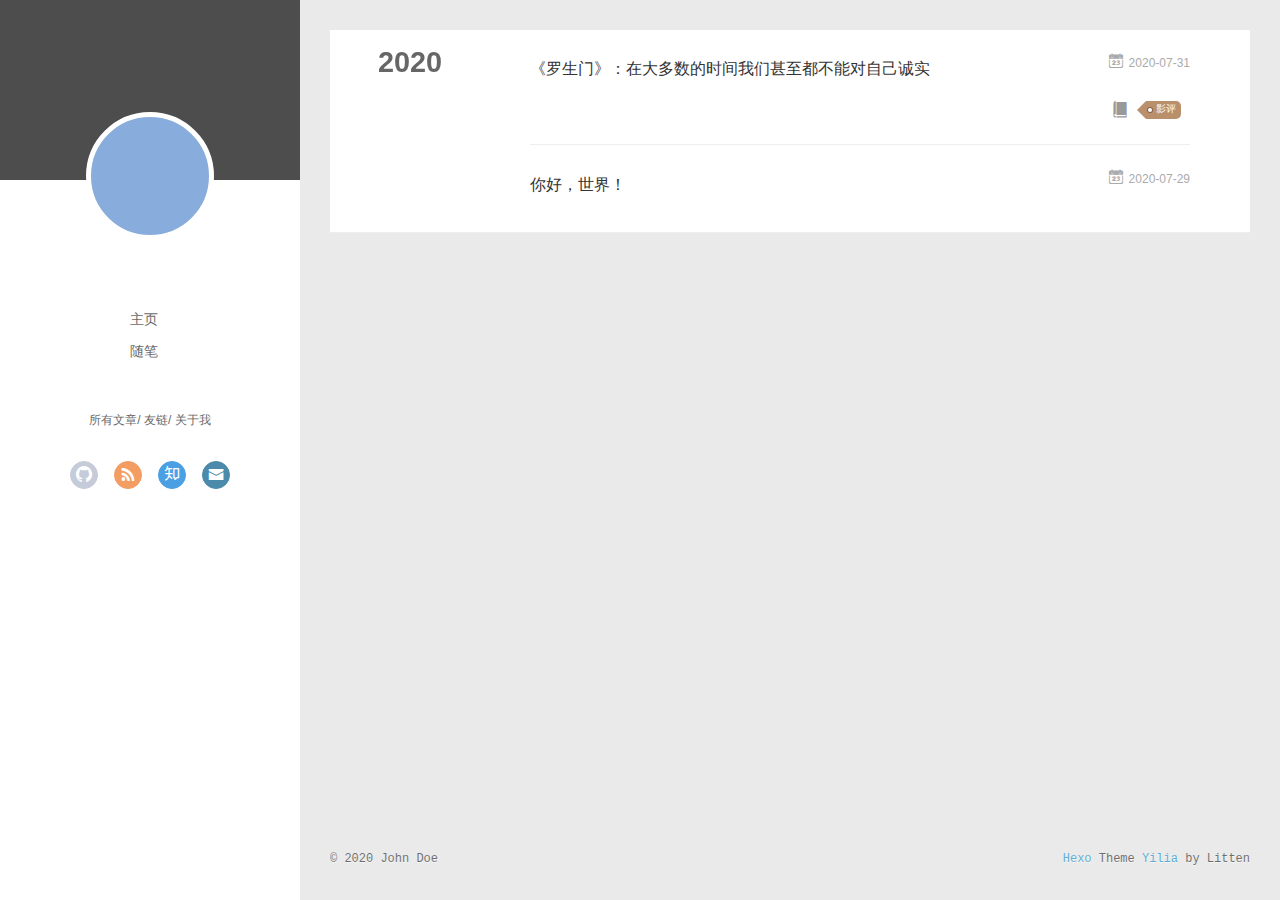
==== commit 962b3bef: "Site updated: 2020-07-31 12:43:05" ====
--- a/archives/index.html
+++ b/archives/index.html
@@ -79,11 +79,11 @@
 				
 					<a class="github" target="_blank" href="#" title="github"><i class="icon-github"></i></a>
 		        
-					<a class="weibo" target="_blank" href="#" title="weibo"><i class="icon-weibo"></i></a>
-		        
 					<a class="rss" target="_blank" href="#" title="rss"><i class="icon-rss"></i></a>
 		        
-					<a class="zhihu" target="_blank" href="#" title="zhihu"><i class="icon-zhihu"></i></a>
+					<a class="zhihu" target="_blank" href="https://www.zhihu.com/people/wang-xiao-da-34-25" title="zhihu"><i class="icon-zhihu"></i></a>
+		        
+					<a class="mail" target="_blank" href="mailto:274929631@qq.com" title="mail"><i class="icon-mail"></i></a>
 		        
 			</div>
 		</nav>
@@ -120,11 +120,11 @@
 					
 						<a class="github" target="_blank" href="#" title="github"><i class="icon-github"></i></a>
 			        
-						<a class="weibo" target="_blank" href="#" title="weibo"><i class="icon-weibo"></i></a>
-			        
 						<a class="rss" target="_blank" href="#" title="rss"><i class="icon-rss"></i></a>
 			        
-						<a class="zhihu" target="_blank" href="#" title="zhihu"><i class="icon-zhihu"></i></a>
+						<a class="zhihu" target="_blank" href="https://www.zhihu.com/people/wang-xiao-da-34-25" title="zhihu"><i class="icon-zhihu"></i></a>
+			        
+						<a class="mail" target="_blank" href="mailto:274929631@qq.com" title="mail"><i class="icon-mail"></i></a>
 			        
 				</div>
 			</nav>
@@ -372,27 +372,27 @@
         <ul class="search-ul">
           
             <li class="search-li">
-              <a href="http://localhost:4000/" target="_blank" class="search-title"><i class="icon-quo-left icon"></i>友情链接1</a>
-            </li>
-          
-            <li class="search-li">
-              <a href="http://localhost:4000/" target="_blank" class="search-title"><i class="icon-quo-left icon"></i>友情链接2</a>
-            </li>
-          
-            <li class="search-li">
-              <a href="http://localhost:4000/" target="_blank" class="search-title"><i class="icon-quo-left icon"></i>友情链接3</a>
-            </li>
-          
-            <li class="search-li">
-              <a href="http://localhost:4000/" target="_blank" class="search-title"><i class="icon-quo-left icon"></i>友情链接4</a>
-            </li>
-          
-            <li class="search-li">
-              <a href="http://localhost:4000/" target="_blank" class="search-title"><i class="icon-quo-left icon"></i>友情链接5</a>
-            </li>
-          
-            <li class="search-li">
-              <a href="http://localhost:4000/" target="_blank" class="search-title"><i class="icon-quo-left icon"></i>友情链接6</a>
+              <a href="http://localhost:5000/" target="_blank" class="search-title"><i class="icon-quo-left icon"></i>友情链接1</a>
+            </li>
+          
+            <li class="search-li">
+              <a href="http://localhost:5000/" target="_blank" class="search-title"><i class="icon-quo-left icon"></i>友情链接2</a>
+            </li>
+          
+            <li class="search-li">
+              <a href="http://localhost:5000/" target="_blank" class="search-title"><i class="icon-quo-left icon"></i>友情链接3</a>
+            </li>
+          
+            <li class="search-li">
+              <a href="http://localhost:5000/" target="_blank" class="search-title"><i class="icon-quo-left icon"></i>友情链接4</a>
+            </li>
+          
+            <li class="search-li">
+              <a href="http://localhost:5000/" target="_blank" class="search-title"><i class="icon-quo-left icon"></i>友情链接5</a>
+            </li>
+          
+            <li class="search-li">
+              <a href="http://localhost:5000/" target="_blank" class="search-title"><i class="icon-quo-left icon"></i>友情链接6</a>
             </li>
           
         </ul>
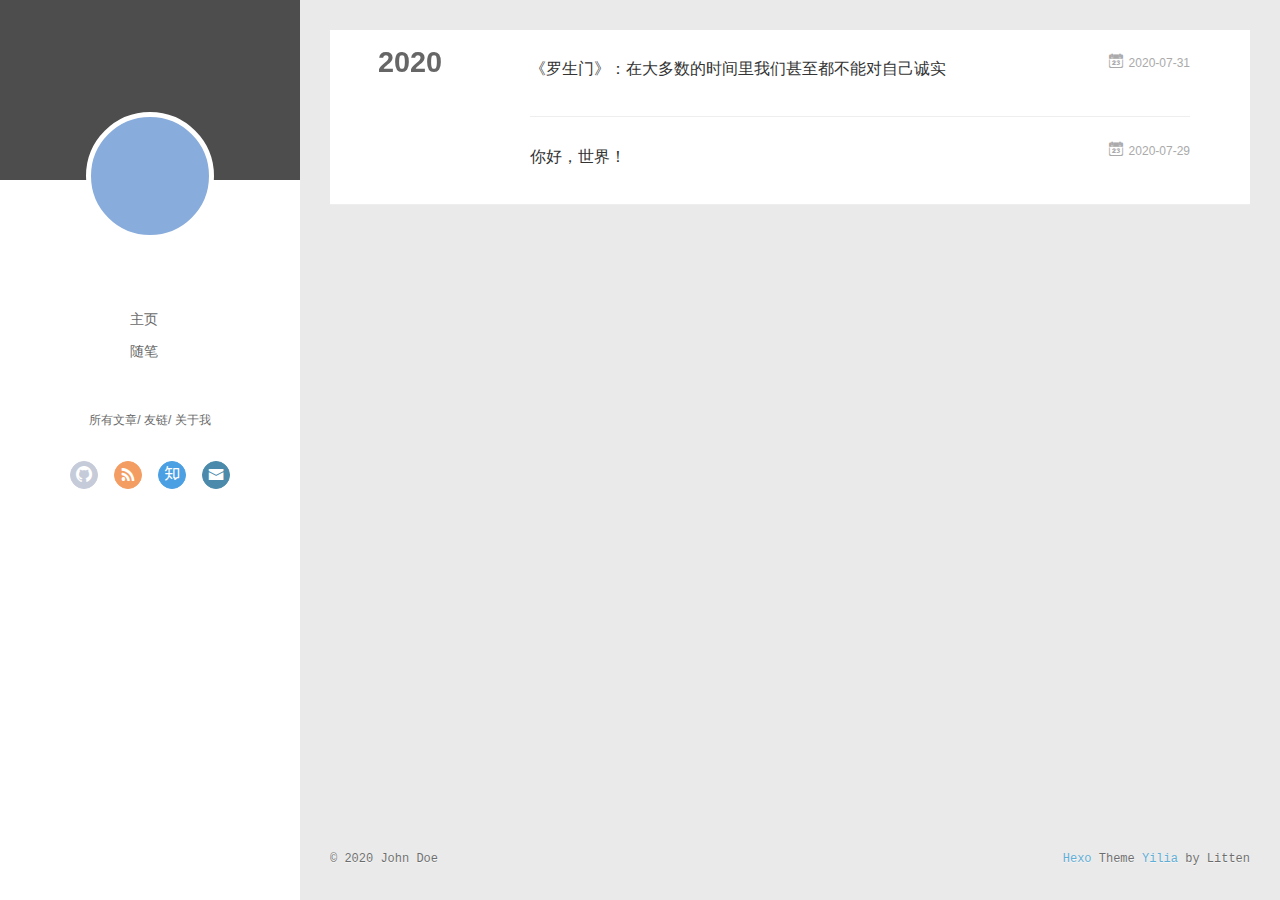
==== commit 7b995c7c: "Site updated: 2020-07-31 13:04:03" ====
--- a/archives/index.html
+++ b/archives/index.html
@@ -167,31 +167,20 @@
   <div class="archive-article-inner">
     <header class="archive-article-header">
       	<div class="article-meta">
-	      	<a href="/2020/07/31/Untitled/" class="archive-article-date">
-  	<time datetime="2020-07-31T02:17:00.000Z" itemprop="datePublished"><i class="icon-calendar icon"></i>2020-07-31</time>
+	      	<a href="/2020/07/31/%E3%80%8A%E7%BD%97%E7%94%9F%E9%97%A8%E3%80%8B%EF%BC%9A%E5%9C%A8%E5%A4%A7%E5%A4%9A%E6%95%B0%E7%9A%84%E6%97%B6%E9%97%B4%E9%87%8C%E6%88%91%E4%BB%AC%E7%94%9A%E8%87%B3%E9%83%BD%E4%B8%8D%E8%83%BD%E5%AF%B9%E8%87%AA%E5%B7%B1%E8%AF%9A%E5%AE%9E/" class="archive-article-date">
+  	<time datetime="2020-07-31T05:00:51.000Z" itemprop="datePublished"><i class="icon-calendar icon"></i>2020-07-31</time>
 </a>
         </div>
     	 
   
     <h1 itemprop="name">
-      <a class="archive-article-title" href="/2020/07/31/Untitled/">《罗生门》：在大多数的时间我们甚至都不能对自己诚实</a>
+      <a class="archive-article-title" href="/2020/07/31/%E3%80%8A%E7%BD%97%E7%94%9F%E9%97%A8%E3%80%8B%EF%BC%9A%E5%9C%A8%E5%A4%A7%E5%A4%9A%E6%95%B0%E7%9A%84%E6%97%B6%E9%97%B4%E9%87%8C%E6%88%91%E4%BB%AC%E7%94%9A%E8%87%B3%E9%83%BD%E4%B8%8D%E8%83%BD%E5%AF%B9%E8%87%AA%E5%B7%B1%E8%AF%9A%E5%AE%9E/">《罗生门》：在大多数的时间里我们甚至都不能对自己诚实</a>
     </h1>
   
 
         <div class="article-info info-on-right">
           
           
-	<div class="article-category tagcloud">
-		<i class="icon-book icon"></i>
-		<ul class="article-tag-list">
-			 
-        		<li class="article-tag-list-item">
-        			<a href="/categories/影评//" class="article-tag-list-link color3">影评</a>
-        		</li>
-      		
-		</ul>
-	</div>
-
 
         </div>
         <div class="clearfix"></div>
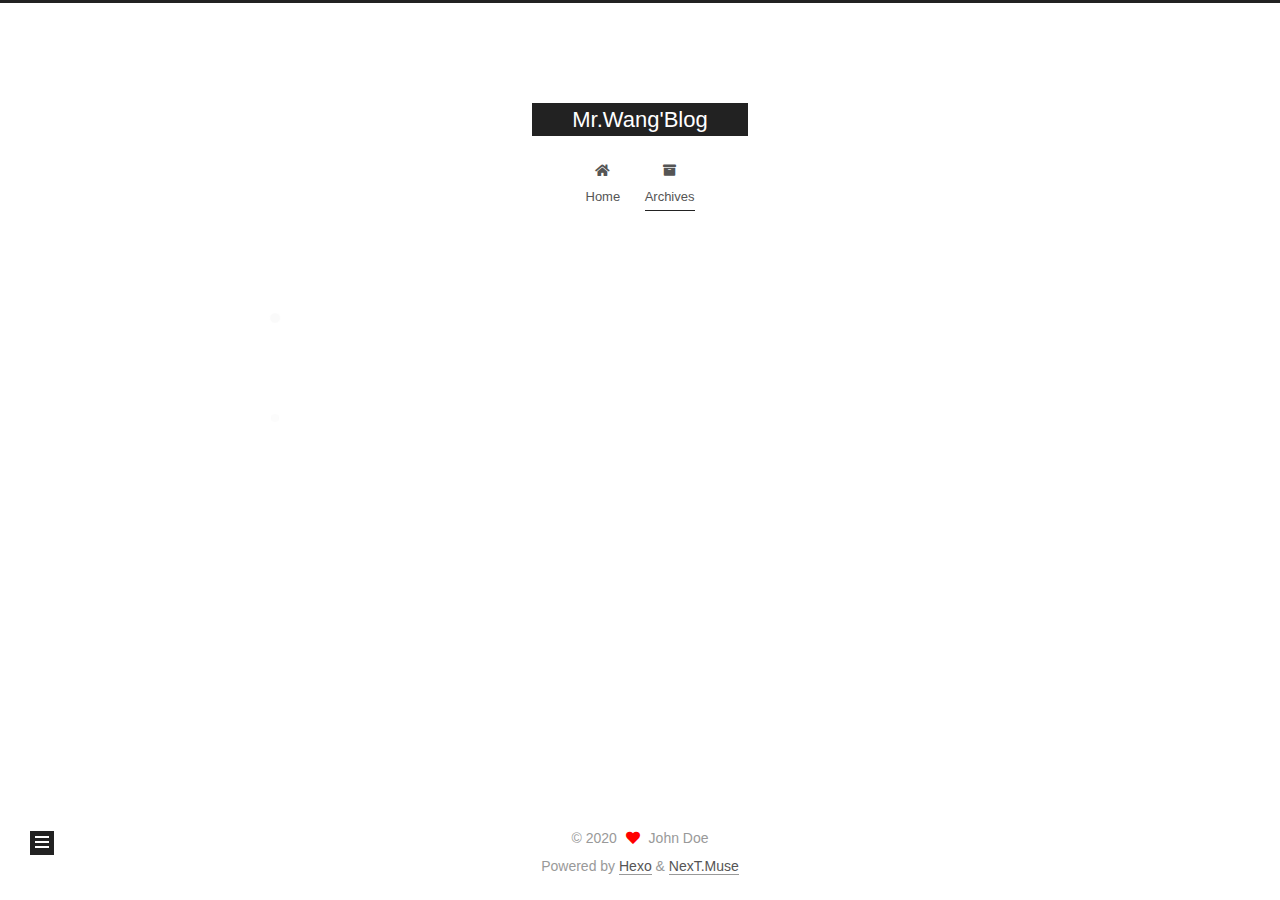
==== commit 5a2a4030: "Site updated: 2020-08-08 18:27:21" ====
--- a/archives/index.html
+++ b/archives/index.html
@@ -1,13 +1,25 @@
 <!DOCTYPE html>
-<html>
+<html lang="en">
 <head>
-  <meta charset="utf-8">
-  
-  <meta name="renderer" content="webkit">
-  <meta http-equiv="X-UA-Compatible" content="IE=edge" >
-  <link rel="dns-prefetch" href="http://yoursite.com">
-  <title>Archives | Mr.Wang&#39;Blog</title>
-  <meta name="viewport" content="width=device-width, initial-scale=1, maximum-scale=1">
+  <meta charset="UTF-8">
+<meta name="viewport" content="width=device-width, initial-scale=1, maximum-scale=2">
+<meta name="theme-color" content="#222">
+<meta name="generator" content="Hexo 5.0.0">
+  <link rel="apple-touch-icon" sizes="180x180" href="/images/apple-touch-icon-next.png">
+  <link rel="icon" type="image/png" sizes="32x32" href="/images/favicon-32x32-next.png">
+  <link rel="icon" type="image/png" sizes="16x16" href="/images/favicon-16x16-next.png">
+  <link rel="mask-icon" href="/images/logo.svg" color="#222">
+
+<link rel="stylesheet" href="/css/main.css">
+
+
+<link rel="stylesheet" href="/lib/font-awesome/css/all.min.css">
+
+<script id="hexo-configurations">
+    var NexT = window.NexT || {};
+    var CONFIG = {"hostname":"yoursite.com","root":"/","scheme":"Muse","version":"7.8.0","exturl":false,"sidebar":{"position":"left","display":"post","padding":18,"offset":12,"onmobile":false},"copycode":{"enable":false,"show_result":false,"style":null},"back2top":{"enable":true,"sidebar":false,"scrollpercent":false},"bookmark":{"enable":false,"color":"#222","save":"auto"},"fancybox":false,"mediumzoom":false,"lazyload":false,"pangu":false,"comments":{"style":"tabs","active":null,"storage":true,"lazyload":false,"nav":null},"algolia":{"hits":{"per_page":10},"labels":{"input_placeholder":"Search for Posts","hits_empty":"We didn't find any results for the search: ${query}","hits_stats":"${hits} results found in ${time} ms"}},"localsearch":{"enable":false,"trigger":"auto","top_n_per_article":1,"unescape":false,"preload":false},"motion":{"enable":true,"async":false,"transition":{"post_block":"fadeIn","post_header":"slideDownIn","post_body":"slideDownIn","coll_header":"slideLeftIn","sidebar":"slideUpIn"}}};
+  </script>
+
   <meta property="og:type" content="website">
 <meta property="og:title" content="Mr.Wang&#39;Blog">
 <meta property="og:url" content="http://yoursite.com/archives/index.html">
@@ -15,456 +27,334 @@
 <meta property="og:locale" content="en_US">
 <meta property="article:author" content="John Doe">
 <meta name="twitter:card" content="summary">
-  
-    <link rel="alternative" href="/atom.xml" title="Mr.Wang&#39;Blog" type="application/atom+xml">
-  
-  
-    <link rel="icon" href="/favicon.png">
-  
-  <link rel="stylesheet" type="text/css" href="/./main.0cf68a.css">
-  <style type="text/css">
-  
-    #container.show {
-      background: linear-gradient(200deg,#a0cfe4,#e8c37e);
+
+<link rel="canonical" href="http://yoursite.com/archives/">
+
+
+<script id="page-configurations">
+  // https://hexo.io/docs/variables.html
+  CONFIG.page = {
+    sidebar: "",
+    isHome : false,
+    isPost : false,
+    lang   : 'en'
+  };
+</script>
+
+  <title>Archive | Mr.Wang'Blog</title>
+  
+
+
+
+
+
+
+  <noscript>
+  <style>
+  .use-motion .brand,
+  .use-motion .menu-item,
+  .sidebar-inner,
+  .use-motion .post-block,
+  .use-motion .pagination,
+  .use-motion .comments,
+  .use-motion .post-header,
+  .use-motion .post-body,
+  .use-motion .collection-header { opacity: initial; }
+
+  .use-motion .site-title,
+  .use-motion .site-subtitle {
+    opacity: initial;
+    top: initial;
+  }
+
+  .use-motion .logo-line-before i { left: initial; }
+  .use-motion .logo-line-after i { right: initial; }
+  </style>
+</noscript>
+
+</head>
+
+<body itemscope itemtype="http://schema.org/WebPage">
+  <div class="container use-motion">
+    <div class="headband"></div>
+
+    <header class="header" itemscope itemtype="http://schema.org/WPHeader">
+      <div class="header-inner"><div class="site-brand-container">
+  <div class="site-nav-toggle">
+    <div class="toggle" aria-label="Toggle navigation bar">
+      <span class="toggle-line toggle-line-first"></span>
+      <span class="toggle-line toggle-line-middle"></span>
+      <span class="toggle-line toggle-line-last"></span>
+    </div>
+  </div>
+
+  <div class="site-meta">
+
+    <a href="/" class="brand" rel="start">
+      <span class="logo-line-before"><i></i></span>
+      <h1 class="site-title">Mr.Wang'Blog</h1>
+      <span class="logo-line-after"><i></i></span>
+    </a>
+  </div>
+
+  <div class="site-nav-right">
+    <div class="toggle popup-trigger">
+    </div>
+  </div>
+</div>
+
+
+
+
+<nav class="site-nav">
+  <ul id="menu" class="main-menu menu">
+        <li class="menu-item menu-item-home">
+
+    <a href="/" rel="section"><i class="fa fa-home fa-fw"></i>Home</a>
+
+  </li>
+        <li class="menu-item menu-item-archives">
+
+    <a href="/archives/" rel="section"><i class="fa fa-archive fa-fw"></i>Archives</a>
+
+  </li>
+  </ul>
+</nav>
+
+
+
+
+</div>
+    </header>
+
+    
+  <div class="back-to-top">
+    <i class="fa fa-arrow-up"></i>
+    <span>0%</span>
+  </div>
+
+
+    <main class="main">
+      <div class="main-inner">
+        <div class="content-wrap">
+          
+
+          <div class="content archive">
+            
+
+  
+  
+  
+  <div class="post-block">
+    <div class="posts-collapse">
+      <div class="collection-title">
+        <span class="collection-header">Um..! 2 posts in total. Keep on posting.</span>
+      </div>
+
+      
+    <div class="collection-year">
+      <span class="collection-header">2020</span>
+    </div>
+
+  <article itemscope itemtype="http://schema.org/Article">
+    <header class="post-header">
+
+      <div class="post-meta">
+        <time itemprop="dateCreated"
+              datetime="2020-07-31T13:00:51+08:00"
+              content="2020-07-31">
+          07-31
+        </time>
+      </div>
+
+      <div class="post-title">
+          <a class="post-title-link" href="/2020/07/31/%E3%80%8A%E7%BD%97%E7%94%9F%E9%97%A8%E3%80%8B%EF%BC%9A%E5%9C%A8%E5%A4%A7%E5%A4%9A%E6%95%B0%E7%9A%84%E6%97%B6%E9%97%B4%E9%87%8C%E6%88%91%E4%BB%AC%E7%94%9A%E8%87%B3%E9%83%BD%E4%B8%8D%E8%83%BD%E5%AF%B9%E8%87%AA%E5%B7%B1%E8%AF%9A%E5%AE%9E/" itemprop="url">
+            <span itemprop="name">《罗生门》：在大多数的时间里我们甚至都不能对自己诚实</span>
+          </a>
+      </div>
+
+    </header>
+  </article>
+
+  <article itemscope itemtype="http://schema.org/Article">
+    <header class="post-header">
+
+      <div class="post-meta">
+        <time itemprop="dateCreated"
+              datetime="2020-07-29T22:01:24+08:00"
+              content="2020-07-29">
+          07-29
+        </time>
+      </div>
+
+      <div class="post-title">
+          <a class="post-title-link" href="/2020/07/29/hello-world/" itemprop="url">
+            <span itemprop="name">你好，世界！</span>
+          </a>
+      </div>
+
+    </header>
+  </article>
+
+
+    </div>
+  </div>
+  
+  
+  
+
+  
+
+
+
+          </div>
+          
+
+<script>
+  window.addEventListener('tabs:register', () => {
+    let { activeClass } = CONFIG.comments;
+    if (CONFIG.comments.storage) {
+      activeClass = localStorage.getItem('comments_active') || activeClass;
     }
-  </style>
-  
-
-  
-
-<meta name="generator" content="Hexo 5.0.0"></head>
-
-<body>
-  <div id="container" q-class="show:isCtnShow">
-    <canvas id="anm-canvas" class="anm-canvas"></canvas>
-    <div class="left-col" q-class="show:isShow">
-      
-<div class="overlay" style="background: #4d4d4d"></div>
-<div class="intrude-less">
-	<header id="header" class="inner">
-		<a href="/" class="profilepic">
-			<img src="" class="js-avatar">
-		</a>
-		<hgroup>
-		  <h1 class="header-author"><a href="/"></a></h1>
-		</hgroup>
-		
-
-		<nav class="header-menu">
-			<ul>
-			
-				<li><a href="/">主页</a></li>
-	        
-				<li><a href="/tags/%E9%9A%8F%E7%AC%94/">随笔</a></li>
-	        
-			</ul>
-		</nav>
-		<nav class="header-smart-menu">
-    		
-    			
-    			<a q-on="click: openSlider(e, 'innerArchive')" href="javascript:void(0)">所有文章</a>
-    			
-            
-    			
-    			<a q-on="click: openSlider(e, 'friends')" href="javascript:void(0)">友链</a>
-    			
-            
-    			
-    			<a q-on="click: openSlider(e, 'aboutme')" href="javascript:void(0)">关于我</a>
-    			
-            
-		</nav>
-		<nav class="header-nav">
-			<div class="social">
-				
-					<a class="github" target="_blank" href="#" title="github"><i class="icon-github"></i></a>
-		        
-					<a class="rss" target="_blank" href="#" title="rss"><i class="icon-rss"></i></a>
-		        
-					<a class="zhihu" target="_blank" href="https://www.zhihu.com/people/wang-xiao-da-34-25" title="zhihu"><i class="icon-zhihu"></i></a>
-		        
-					<a class="mail" target="_blank" href="mailto:274929631@qq.com" title="mail"><i class="icon-mail"></i></a>
-		        
-			</div>
-		</nav>
-	</header>		
-</div>
-
-    </div>
-    <div class="mid-col" q-class="show:isShow,hide:isShow|isFalse">
-      
-<nav id="mobile-nav">
-  	<div class="overlay js-overlay" style="background: #4d4d4d"></div>
-	<div class="btnctn js-mobile-btnctn">
-  		<div class="slider-trigger list" q-on="click: openSlider(e)"><i class="icon icon-sort"></i></div>
-	</div>
-	<div class="intrude-less">
-		<header id="header" class="inner">
-			<div class="profilepic">
-				<img src="" class="js-avatar">
-			</div>
-			<hgroup>
-			  <h1 class="header-author js-header-author"></h1>
-			</hgroup>
-			
-			
-			
-				
-			
-				
-			
-			
-			
-			<nav class="header-nav">
-				<div class="social">
-					
-						<a class="github" target="_blank" href="#" title="github"><i class="icon-github"></i></a>
-			        
-						<a class="rss" target="_blank" href="#" title="rss"><i class="icon-rss"></i></a>
-			        
-						<a class="zhihu" target="_blank" href="https://www.zhihu.com/people/wang-xiao-da-34-25" title="zhihu"><i class="icon-zhihu"></i></a>
-			        
-						<a class="mail" target="_blank" href="mailto:274929631@qq.com" title="mail"><i class="icon-mail"></i></a>
-			        
-				</div>
-			</nav>
-
-			<nav class="header-menu js-header-menu">
-				<ul style="width: 50%">
-				
-				
-					<li style="width: 50%"><a href="/">主页</a></li>
-		        
-					<li style="width: 50%"><a href="/tags/%E9%9A%8F%E7%AC%94/">随笔</a></li>
-		        
-				</ul>
-			</nav>
-		</header>				
-	</div>
-	<div class="mobile-mask" style="display:none" q-show="isShow"></div>
-</nav>
-
-      <div id="wrapper" class="body-wrap">
-        <div class="menu-l">
-          <div class="canvas-wrap">
-            <canvas data-colors="#eaeaea" data-sectionHeight="100" data-contentId="js-content" id="myCanvas1" class="anm-canvas"></canvas>
-          </div>
-          <div id="js-content" class="content-ll">
-            
-  
-  
-    
-    
-      
-      
-      <section class="archives-wrap">
-        <div class="archive-year-wrap">
-          <a href="/archives/2020" class="archive-year">2020</a>
+    if (activeClass) {
+      let activeTab = document.querySelector(`a[href="#comment-${activeClass}"]`);
+      if (activeTab) {
+        activeTab.click();
+      }
+    }
+  });
+  if (CONFIG.comments.storage) {
+    window.addEventListener('tabs:click', event => {
+      if (!event.target.matches('.tabs-comment .tab-content .tab-pane')) return;
+      let commentClass = event.target.classList[1];
+      localStorage.setItem('comments_active', commentClass);
+    });
+  }
+</script>
+
         </div>
-        <div class="archives">
-    
-    <article class="archive-article archive-type-post">
-  <div class="archive-article-inner">
-    <header class="archive-article-header">
-      	<div class="article-meta">
-	      	<a href="/2020/07/31/%E3%80%8A%E7%BD%97%E7%94%9F%E9%97%A8%E3%80%8B%EF%BC%9A%E5%9C%A8%E5%A4%A7%E5%A4%9A%E6%95%B0%E7%9A%84%E6%97%B6%E9%97%B4%E9%87%8C%E6%88%91%E4%BB%AC%E7%94%9A%E8%87%B3%E9%83%BD%E4%B8%8D%E8%83%BD%E5%AF%B9%E8%87%AA%E5%B7%B1%E8%AF%9A%E5%AE%9E/" class="archive-article-date">
-  	<time datetime="2020-07-31T05:00:51.000Z" itemprop="datePublished"><i class="icon-calendar icon"></i>2020-07-31</time>
-</a>
-        </div>
-    	 
-  
-    <h1 itemprop="name">
-      <a class="archive-article-title" href="/2020/07/31/%E3%80%8A%E7%BD%97%E7%94%9F%E9%97%A8%E3%80%8B%EF%BC%9A%E5%9C%A8%E5%A4%A7%E5%A4%9A%E6%95%B0%E7%9A%84%E6%97%B6%E9%97%B4%E9%87%8C%E6%88%91%E4%BB%AC%E7%94%9A%E8%87%B3%E9%83%BD%E4%B8%8D%E8%83%BD%E5%AF%B9%E8%87%AA%E5%B7%B1%E8%AF%9A%E5%AE%9E/">《罗生门》：在大多数的时间里我们甚至都不能对自己诚实</a>
-    </h1>
-  
-
-        <div class="article-info info-on-right">
           
-          
-
-        </div>
-        <div class="clearfix"></div>
-    </header>
-  </div>
-</article>
-  
-    
-    
-    <article class="archive-article archive-type-post">
-  <div class="archive-article-inner">
-    <header class="archive-article-header">
-      	<div class="article-meta">
-	      	<a href="/2020/07/29/hello-world/" class="archive-article-date">
-  	<time datetime="2020-07-29T14:01:24.849Z" itemprop="datePublished"><i class="icon-calendar icon"></i>2020-07-29</time>
-</a>
-        </div>
-    	 
-  
-    <h1 itemprop="name">
-      <a class="archive-article-title" href="/2020/07/29/hello-world/">你好，世界！</a>
-    </h1>
-  
-
-        <div class="article-info info-on-right">
-          
-          
-
-        </div>
-        <div class="clearfix"></div>
-    </header>
-  </div>
-</article>
-  
-  
-    </div></section>
-  
-
-    
-
-
-          </div>
-        </div>
-      </div>
-      <footer id="footer">
-  <div class="outer">
-    <div id="footer-info">
-    	<div class="footer-left">
-    		&copy; 2020 John Doe
-    	</div>
-      	<div class="footer-right">
-      		<a href="http://hexo.io/" target="_blank">Hexo</a>  Theme <a href="https://github.com/litten/hexo-theme-yilia" target="_blank">Yilia</a> by Litten
-      	</div>
-    </div>
-  </div>
-</footer>
-    </div>
-    <script>
-	var yiliaConfig = {
-		mathjax: false,
-		isHome: false,
-		isPost: false,
-		isArchive: true,
-		isTag: false,
-		isCategory: false,
-		open_in_new: false,
-		toc_hide_index: true,
-		root: "/",
-		innerArchive: true,
-		showTags: false
-	}
-</script>
-
-<script>!function(t){function n(e){if(r[e])return r[e].exports;var i=r[e]={exports:{},id:e,loaded:!1};return t[e].call(i.exports,i,i.exports,n),i.loaded=!0,i.exports}var r={};n.m=t,n.c=r,n.p="./",n(0)}([function(t,n,r){r(195),t.exports=r(191)},function(t,n,r){var e=r(3),i=r(52),o=r(27),u=r(28),c=r(53),f="prototype",a=function(t,n,r){var s,l,h,v,p=t&a.F,d=t&a.G,y=t&a.S,g=t&a.P,b=t&a.B,m=d?e:y?e[n]||(e[n]={}):(e[n]||{})[f],x=d?i:i[n]||(i[n]={}),w=x[f]||(x[f]={});d&&(r=n);for(s in r)l=!p&&m&&void 0!==m[s],h=(l?m:r)[s],v=b&&l?c(h,e):g&&"function"==typeof h?c(Function.call,h):h,m&&u(m,s,h,t&a.U),x[s]!=h&&o(x,s,v),g&&w[s]!=h&&(w[s]=h)};e.core=i,a.F=1,a.G=2,a.S=4,a.P=8,a.B=16,a.W=32,a.U=64,a.R=128,t.exports=a},function(t,n,r){var e=r(6);t.exports=function(t){if(!e(t))throw TypeError(t+" is not an object!");return t}},function(t,n){var r=t.exports="undefined"!=typeof window&&window.Math==Math?window:"undefined"!=typeof self&&self.Math==Math?self:Function("return this")();"number"==typeof __g&&(__g=r)},function(t,n){t.exports=function(t){try{return!!t()}catch(t){return!0}}},function(t,n){var r=t.exports="undefined"!=typeof window&&window.Math==Math?window:"undefined"!=typeof self&&self.Math==Math?self:Function("return this")();"number"==typeof __g&&(__g=r)},function(t,n){t.exports=function(t){return"object"==typeof t?null!==t:"function"==typeof t}},function(t,n,r){var e=r(126)("wks"),i=r(76),o=r(3).Symbol,u="function"==typeof o;(t.exports=function(t){return e[t]||(e[t]=u&&o[t]||(u?o:i)("Symbol."+t))}).store=e},function(t,n){var r={}.hasOwnProperty;t.exports=function(t,n){return r.call(t,n)}},function(t,n,r){var e=r(94),i=r(33);t.exports=function(t){return e(i(t))}},function(t,n,r){t.exports=!r(4)(function(){return 7!=Object.defineProperty({},"a",{get:function(){return 7}}).a})},function(t,n,r){var e=r(2),i=r(167),o=r(50),u=Object.defineProperty;n.f=r(10)?Object.defineProperty:function(t,n,r){if(e(t),n=o(n,!0),e(r),i)try{return u(t,n,r)}catch(t){}if("get"in r||"set"in r)throw TypeError("Accessors not supported!");return"value"in r&&(t[n]=r.value),t}},function(t,n,r){t.exports=!r(18)(function(){return 7!=Object.defineProperty({},"a",{get:function(){return 7}}).a})},function(t,n,r){var e=r(14),i=r(22);t.exports=r(12)?function(t,n,r){return e.f(t,n,i(1,r))}:function(t,n,r){return t[n]=r,t}},function(t,n,r){var e=r(20),i=r(58),o=r(42),u=Object.defineProperty;n.f=r(12)?Object.defineProperty:function(t,n,r){if(e(t),n=o(n,!0),e(r),i)try{return u(t,n,r)}catch(t){}if("get"in r||"set"in r)throw TypeError("Accessors not supported!");return"value"in r&&(t[n]=r.value),t}},function(t,n,r){var e=r(40)("wks"),i=r(23),o=r(5).Symbol,u="function"==typeof o;(t.exports=function(t){return e[t]||(e[t]=u&&o[t]||(u?o:i)("Symbol."+t))}).store=e},function(t,n,r){var e=r(67),i=Math.min;t.exports=function(t){return t>0?i(e(t),9007199254740991):0}},function(t,n,r){var e=r(46);t.exports=function(t){return Object(e(t))}},function(t,n){t.exports=function(t){try{return!!t()}catch(t){return!0}}},function(t,n,r){var e=r(63),i=r(34);t.exports=Object.keys||function(t){return e(t,i)}},function(t,n,r){var e=r(21);t.exports=function(t){if(!e(t))throw TypeError(t+" is not an object!");return t}},function(t,n){t.exports=function(t){return"object"==typeof t?null!==t:"function"==typeof t}},function(t,n){t.exports=function(t,n){return{enumerable:!(1&t),configurable:!(2&t),writable:!(4&t),value:n}}},function(t,n){var r=0,e=Math.random();t.exports=function(t){return"Symbol(".concat(void 0===t?"":t,")_",(++r+e).toString(36))}},function(t,n){var r={}.hasOwnProperty;t.exports=function(t,n){return r.call(t,n)}},function(t,n){var r=t.exports={version:"2.4.0"};"number"==typeof __e&&(__e=r)},function(t,n){t.exports=function(t){if("function"!=typeof t)throw TypeError(t+" is not a function!");return t}},function(t,n,r){var e=r(11),i=r(66);t.exports=r(10)?function(t,n,r){return e.f(t,n,i(1,r))}:function(t,n,r){return t[n]=r,t}},function(t,n,r){var e=r(3),i=r(27),o=r(24),u=r(76)("src"),c="toString",f=Function[c],a=(""+f).split(c);r(52).inspectSource=function(t){return f.call(t)},(t.exports=function(t,n,r,c){var f="function"==typeof r;f&&(o(r,"name")||i(r,"name",n)),t[n]!==r&&(f&&(o(r,u)||i(r,u,t[n]?""+t[n]:a.join(String(n)))),t===e?t[n]=r:c?t[n]?t[n]=r:i(t,n,r):(delete t[n],i(t,n,r)))})(Function.prototype,c,function(){return"function"==typeof this&&this[u]||f.call(this)})},function(t,n,r){var e=r(1),i=r(4),o=r(46),u=function(t,n,r,e){var i=String(o(t)),u="<"+n;return""!==r&&(u+=" "+r+'="'+String(e).replace(/"/g,"&quot;")+'"'),u+">"+i+"</"+n+">"};t.exports=function(t,n){var r={};r[t]=n(u),e(e.P+e.F*i(function(){var n=""[t]('"');return n!==n.toLowerCase()||n.split('"').length>3}),"String",r)}},function(t,n,r){var e=r(115),i=r(46);t.exports=function(t){return e(i(t))}},function(t,n,r){var e=r(116),i=r(66),o=r(30),u=r(50),c=r(24),f=r(167),a=Object.getOwnPropertyDescriptor;n.f=r(10)?a:function(t,n){if(t=o(t),n=u(n,!0),f)try{return a(t,n)}catch(t){}if(c(t,n))return i(!e.f.call(t,n),t[n])}},function(t,n,r){var e=r(24),i=r(17),o=r(145)("IE_PROTO"),u=Object.prototype;t.exports=Object.getPrototypeOf||function(t){return t=i(t),e(t,o)?t[o]:"function"==typeof t.constructor&&t instanceof t.constructor?t.constructor.prototype:t instanceof Object?u:null}},function(t,n){t.exports=function(t){if(void 0==t)throw TypeError("Can't call method on  "+t);return t}},function(t,n){t.exports="constructor,hasOwnProperty,isPrototypeOf,propertyIsEnumerable,toLocaleString,toString,valueOf".split(",")},function(t,n){t.exports={}},function(t,n){t.exports=!0},function(t,n){n.f={}.propertyIsEnumerable},function(t,n,r){var e=r(14).f,i=r(8),o=r(15)("toStringTag");t.exports=function(t,n,r){t&&!i(t=r?t:t.prototype,o)&&e(t,o,{configurable:!0,value:n})}},function(t,n,r){var e=r(40)("keys"),i=r(23);t.exports=function(t){return e[t]||(e[t]=i(t))}},function(t,n,r){var e=r(5),i="__core-js_shared__",o=e[i]||(e[i]={});t.exports=function(t){return o[t]||(o[t]={})}},function(t,n){var r=Math.ceil,e=Math.floor;t.exports=function(t){return isNaN(t=+t)?0:(t>0?e:r)(t)}},function(t,n,r){var e=r(21);t.exports=function(t,n){if(!e(t))return t;var r,i;if(n&&"function"==typeof(r=t.toString)&&!e(i=r.call(t)))return i;if("function"==typeof(r=t.valueOf)&&!e(i=r.call(t)))return i;if(!n&&"function"==typeof(r=t.toString)&&!e(i=r.call(t)))return i;throw TypeError("Can't convert object to primitive value")}},function(t,n,r){var e=r(5),i=r(25),o=r(36),u=r(44),c=r(14).f;t.exports=function(t){var n=i.Symbol||(i.Symbol=o?{}:e.Symbol||{});"_"==t.charAt(0)||t in n||c(n,t,{value:u.f(t)})}},function(t,n,r){n.f=r(15)},function(t,n){var r={}.toString;t.exports=function(t){return r.call(t).slice(8,-1)}},function(t,n){t.exports=function(t){if(void 0==t)throw TypeError("Can't call method on  "+t);return t}},function(t,n,r){var e=r(4);t.exports=function(t,n){return!!t&&e(function(){n?t.call(null,function(){},1):t.call(null)})}},function(t,n,r){var e=r(53),i=r(115),o=r(17),u=r(16),c=r(203);t.exports=function(t,n){var r=1==t,f=2==t,a=3==t,s=4==t,l=6==t,h=5==t||l,v=n||c;return function(n,c,p){for(var d,y,g=o(n),b=i(g),m=e(c,p,3),x=u(b.length),w=0,S=r?v(n,x):f?v(n,0):void 0;x>w;w++)if((h||w in b)&&(d=b[w],y=m(d,w,g),t))if(r)S[w]=y;else if(y)switch(t){case 3:return!0;case 5:return d;case 6:return w;case 2:S.push(d)}else if(s)return!1;return l?-1:a||s?s:S}}},function(t,n,r){var e=r(1),i=r(52),o=r(4);t.exports=function(t,n){var r=(i.Object||{})[t]||Object[t],u={};u[t]=n(r),e(e.S+e.F*o(function(){r(1)}),"Object",u)}},function(t,n,r){var e=r(6);t.exports=function(t,n){if(!e(t))return t;var r,i;if(n&&"function"==typeof(r=t.toString)&&!e(i=r.call(t)))return i;if("function"==typeof(r=t.valueOf)&&!e(i=r.call(t)))return i;if(!n&&"function"==typeof(r=t.toString)&&!e(i=r.call(t)))return i;throw TypeError("Can't convert object to primitive value")}},function(t,n,r){var e=r(5),i=r(25),o=r(91),u=r(13),c="prototype",f=function(t,n,r){var a,s,l,h=t&f.F,v=t&f.G,p=t&f.S,d=t&f.P,y=t&f.B,g=t&f.W,b=v?i:i[n]||(i[n]={}),m=b[c],x=v?e:p?e[n]:(e[n]||{})[c];v&&(r=n);for(a in r)(s=!h&&x&&void 0!==x[a])&&a in b||(l=s?x[a]:r[a],b[a]=v&&"function"!=typeof x[a]?r[a]:y&&s?o(l,e):g&&x[a]==l?function(t){var n=function(n,r,e){if(this instanceof t){switch(arguments.length){case 0:return new t;case 1:return new t(n);case 2:return new t(n,r)}return new t(n,r,e)}return t.apply(this,arguments)};return n[c]=t[c],n}(l):d&&"function"==typeof l?o(Function.call,l):l,d&&((b.virtual||(b.virtual={}))[a]=l,t&f.R&&m&&!m[a]&&u(m,a,l)))};f.F=1,f.G=2,f.S=4,f.P=8,f.B=16,f.W=32,f.U=64,f.R=128,t.exports=f},function(t,n){var r=t.exports={version:"2.4.0"};"number"==typeof __e&&(__e=r)},function(t,n,r){var e=r(26);t.exports=function(t,n,r){if(e(t),void 0===n)return t;switch(r){case 1:return function(r){return t.call(n,r)};case 2:return function(r,e){return t.call(n,r,e)};case 3:return function(r,e,i){return t.call(n,r,e,i)}}return function(){return t.apply(n,arguments)}}},function(t,n,r){var e=r(183),i=r(1),o=r(126)("metadata"),u=o.store||(o.store=new(r(186))),c=function(t,n,r){var i=u.get(t);if(!i){if(!r)return;u.set(t,i=new e)}var o=i.get(n);if(!o){if(!r)return;i.set(n,o=new e)}return o},f=function(t,n,r){var e=c(n,r,!1);return void 0!==e&&e.has(t)},a=function(t,n,r){var e=c(n,r,!1);return void 0===e?void 0:e.get(t)},s=function(t,n,r,e){c(r,e,!0).set(t,n)},l=function(t,n){var r=c(t,n,!1),e=[];return r&&r.forEach(function(t,n){e.push(n)}),e},h=function(t){return void 0===t||"symbol"==typeof t?t:String(t)},v=function(t){i(i.S,"Reflect",t)};t.exports={store:u,map:c,has:f,get:a,set:s,keys:l,key:h,exp:v}},function(t,n,r){"use strict";if(r(10)){var e=r(69),i=r(3),o=r(4),u=r(1),c=r(127),f=r(152),a=r(53),s=r(68),l=r(66),h=r(27),v=r(73),p=r(67),d=r(16),y=r(75),g=r(50),b=r(24),m=r(180),x=r(114),w=r(6),S=r(17),_=r(137),O=r(70),E=r(32),P=r(71).f,j=r(154),F=r(76),M=r(7),A=r(48),N=r(117),T=r(146),I=r(155),k=r(80),L=r(123),R=r(74),C=r(130),D=r(160),U=r(11),W=r(31),G=U.f,B=W.f,V=i.RangeError,z=i.TypeError,q=i.Uint8Array,K="ArrayBuffer",J="Shared"+K,Y="BYTES_PER_ELEMENT",H="prototype",$=Array[H],X=f.ArrayBuffer,Q=f.DataView,Z=A(0),tt=A(2),nt=A(3),rt=A(4),et=A(5),it=A(6),ot=N(!0),ut=N(!1),ct=I.values,ft=I.keys,at=I.entries,st=$.lastIndexOf,lt=$.reduce,ht=$.reduceRight,vt=$.join,pt=$.sort,dt=$.slice,yt=$.toString,gt=$.toLocaleString,bt=M("iterator"),mt=M("toStringTag"),xt=F("typed_constructor"),wt=F("def_constructor"),St=c.CONSTR,_t=c.TYPED,Ot=c.VIEW,Et="Wrong length!",Pt=A(1,function(t,n){return Tt(T(t,t[wt]),n)}),jt=o(function(){return 1===new q(new Uint16Array([1]).buffer)[0]}),Ft=!!q&&!!q[H].set&&o(function(){new q(1).set({})}),Mt=function(t,n){if(void 0===t)throw z(Et);var r=+t,e=d(t);if(n&&!m(r,e))throw V(Et);return e},At=function(t,n){var r=p(t);if(r<0||r%n)throw V("Wrong offset!");return r},Nt=function(t){if(w(t)&&_t in t)return t;throw z(t+" is not a typed array!")},Tt=function(t,n){if(!(w(t)&&xt in t))throw z("It is not a typed array constructor!");return new t(n)},It=function(t,n){return kt(T(t,t[wt]),n)},kt=function(t,n){for(var r=0,e=n.length,i=Tt(t,e);e>r;)i[r]=n[r++];return i},Lt=function(t,n,r){G(t,n,{get:function(){return this._d[r]}})},Rt=function(t){var n,r,e,i,o,u,c=S(t),f=arguments.length,s=f>1?arguments[1]:void 0,l=void 0!==s,h=j(c);if(void 0!=h&&!_(h)){for(u=h.call(c),e=[],n=0;!(o=u.next()).done;n++)e.push(o.value);c=e}for(l&&f>2&&(s=a(s,arguments[2],2)),n=0,r=d(c.length),i=Tt(this,r);r>n;n++)i[n]=l?s(c[n],n):c[n];return i},Ct=function(){for(var t=0,n=arguments.length,r=Tt(this,n);n>t;)r[t]=arguments[t++];return r},Dt=!!q&&o(function(){gt.call(new q(1))}),Ut=function(){return gt.apply(Dt?dt.call(Nt(this)):Nt(this),arguments)},Wt={copyWithin:function(t,n){return D.call(Nt(this),t,n,arguments.length>2?arguments[2]:void 0)},every:function(t){return rt(Nt(this),t,arguments.length>1?arguments[1]:void 0)},fill:function(t){return C.apply(Nt(this),arguments)},filter:function(t){return It(this,tt(Nt(this),t,arguments.length>1?arguments[1]:void 0))},find:function(t){return et(Nt(this),t,arguments.length>1?arguments[1]:void 0)},findIndex:function(t){return it(Nt(this),t,arguments.length>1?arguments[1]:void 0)},forEach:function(t){Z(Nt(this),t,arguments.length>1?arguments[1]:void 0)},indexOf:function(t){return ut(Nt(this),t,arguments.length>1?arguments[1]:void 0)},includes:function(t){return ot(Nt(this),t,arguments.length>1?arguments[1]:void 0)},join:function(t){return vt.apply(Nt(this),arguments)},lastIndexOf:function(t){return st.apply(Nt(this),arguments)},map:function(t){return Pt(Nt(this),t,arguments.length>1?arguments[1]:void 0)},reduce:function(t){return lt.apply(Nt(this),arguments)},reduceRight:function(t){return ht.apply(Nt(this),arguments)},reverse:function(){for(var t,n=this,r=Nt(n).length,e=Math.floor(r/2),i=0;i<e;)t=n[i],n[i++]=n[--r],n[r]=t;return n},some:function(t){return nt(Nt(this),t,arguments.length>1?arguments[1]:void 0)},sort:function(t){return pt.call(Nt(this),t)},subarray:function(t,n){var r=Nt(this),e=r.length,i=y(t,e);return new(T(r,r[wt]))(r.buffer,r.byteOffset+i*r.BYTES_PER_ELEMENT,d((void 0===n?e:y(n,e))-i))}},Gt=function(t,n){return It(this,dt.call(Nt(this),t,n))},Bt=function(t){Nt(this);var n=At(arguments[1],1),r=this.length,e=S(t),i=d(e.length),o=0;if(i+n>r)throw V(Et);for(;o<i;)this[n+o]=e[o++]},Vt={entries:function(){return at.call(Nt(this))},keys:function(){return ft.call(Nt(this))},values:function(){return ct.call(Nt(this))}},zt=function(t,n){return w(t)&&t[_t]&&"symbol"!=typeof n&&n in t&&String(+n)==String(n)},qt=function(t,n){return zt(t,n=g(n,!0))?l(2,t[n]):B(t,n)},Kt=function(t,n,r){return!(zt(t,n=g(n,!0))&&w(r)&&b(r,"value"))||b(r,"get")||b(r,"set")||r.configurable||b(r,"writable")&&!r.writable||b(r,"enumerable")&&!r.enumerable?G(t,n,r):(t[n]=r.value,t)};St||(W.f=qt,U.f=Kt),u(u.S+u.F*!St,"Object",{getOwnPropertyDescriptor:qt,defineProperty:Kt}),o(function(){yt.call({})})&&(yt=gt=function(){return vt.call(this)});var Jt=v({},Wt);v(Jt,Vt),h(Jt,bt,Vt.values),v(Jt,{slice:Gt,set:Bt,constructor:function(){},toString:yt,toLocaleString:Ut}),Lt(Jt,"buffer","b"),Lt(Jt,"byteOffset","o"),Lt(Jt,"byteLength","l"),Lt(Jt,"length","e"),G(Jt,mt,{get:function(){return this[_t]}}),t.exports=function(t,n,r,f){f=!!f;var a=t+(f?"Clamped":"")+"Array",l="Uint8Array"!=a,v="get"+t,p="set"+t,y=i[a],g=y||{},b=y&&E(y),m=!y||!c.ABV,S={},_=y&&y[H],j=function(t,r){var e=t._d;return e.v[v](r*n+e.o,jt)},F=function(t,r,e){var i=t._d;f&&(e=(e=Math.round(e))<0?0:e>255?255:255&e),i.v[p](r*n+i.o,e,jt)},M=function(t,n){G(t,n,{get:function(){return j(this,n)},set:function(t){return F(this,n,t)},enumerable:!0})};m?(y=r(function(t,r,e,i){s(t,y,a,"_d");var o,u,c,f,l=0,v=0;if(w(r)){if(!(r instanceof X||(f=x(r))==K||f==J))return _t in r?kt(y,r):Rt.call(y,r);o=r,v=At(e,n);var p=r.byteLength;if(void 0===i){if(p%n)throw V(Et);if((u=p-v)<0)throw V(Et)}else if((u=d(i)*n)+v>p)throw V(Et);c=u/n}else c=Mt(r,!0),u=c*n,o=new X(u);for(h(t,"_d",{b:o,o:v,l:u,e:c,v:new Q(o)});l<c;)M(t,l++)}),_=y[H]=O(Jt),h(_,"constructor",y)):L(function(t){new y(null),new y(t)},!0)||(y=r(function(t,r,e,i){s(t,y,a);var o;return w(r)?r instanceof X||(o=x(r))==K||o==J?void 0!==i?new g(r,At(e,n),i):void 0!==e?new g(r,At(e,n)):new g(r):_t in r?kt(y,r):Rt.call(y,r):new g(Mt(r,l))}),Z(b!==Function.prototype?P(g).concat(P(b)):P(g),function(t){t in y||h(y,t,g[t])}),y[H]=_,e||(_.constructor=y));var A=_[bt],N=!!A&&("values"==A.name||void 0==A.name),T=Vt.values;h(y,xt,!0),h(_,_t,a),h(_,Ot,!0),h(_,wt,y),(f?new y(1)[mt]==a:mt in _)||G(_,mt,{get:function(){return a}}),S[a]=y,u(u.G+u.W+u.F*(y!=g),S),u(u.S,a,{BYTES_PER_ELEMENT:n,from:Rt,of:Ct}),Y in _||h(_,Y,n),u(u.P,a,Wt),R(a),u(u.P+u.F*Ft,a,{set:Bt}),u(u.P+u.F*!N,a,Vt),u(u.P+u.F*(_.toString!=yt),a,{toString:yt}),u(u.P+u.F*o(function(){new y(1).slice()}),a,{slice:Gt}),u(u.P+u.F*(o(function(){return[1,2].toLocaleString()!=new y([1,2]).toLocaleString()})||!o(function(){_.toLocaleString.call([1,2])})),a,{toLocaleString:Ut}),k[a]=N?A:T,e||N||h(_,bt,T)}}else t.exports=function(){}},function(t,n){var r={}.toString;t.exports=function(t){return r.call(t).slice(8,-1)}},function(t,n,r){var e=r(21),i=r(5).document,o=e(i)&&e(i.createElement);t.exports=function(t){return o?i.createElement(t):{}}},function(t,n,r){t.exports=!r(12)&&!r(18)(function(){return 7!=Object.defineProperty(r(57)("div"),"a",{get:function(){return 7}}).a})},function(t,n,r){"use strict";var e=r(36),i=r(51),o=r(64),u=r(13),c=r(8),f=r(35),a=r(96),s=r(38),l=r(103),h=r(15)("iterator"),v=!([].keys&&"next"in[].keys()),p="keys",d="values",y=function(){return this};t.exports=function(t,n,r,g,b,m,x){a(r,n,g);var w,S,_,O=function(t){if(!v&&t in F)return F[t];switch(t){case p:case d:return function(){return new r(this,t)}}return function(){return new r(this,t)}},E=n+" Iterator",P=b==d,j=!1,F=t.prototype,M=F[h]||F["@@iterator"]||b&&F[b],A=M||O(b),N=b?P?O("entries"):A:void 0,T="Array"==n?F.entries||M:M;if(T&&(_=l(T.call(new t)))!==Object.prototype&&(s(_,E,!0),e||c(_,h)||u(_,h,y)),P&&M&&M.name!==d&&(j=!0,A=function(){return M.call(this)}),e&&!x||!v&&!j&&F[h]||u(F,h,A),f[n]=A,f[E]=y,b)if(w={values:P?A:O(d),keys:m?A:O(p),entries:N},x)for(S in w)S in F||o(F,S,w[S]);else i(i.P+i.F*(v||j),n,w);return w}},function(t,n,r){var e=r(20),i=r(100),o=r(34),u=r(39)("IE_PROTO"),c=function(){},f="prototype",a=function(){var t,n=r(57)("iframe"),e=o.length;for(n.style.display="none",r(93).appendChild(n),n.src="javascript:",t=n.contentWindow.document,t.open(),t.write("<script>document.F=Object<\/script>"),t.close(),a=t.F;e--;)delete a[f][o[e]];return a()};t.exports=Object.create||function(t,n){var r;return null!==t?(c[f]=e(t),r=new c,c[f]=null,r[u]=t):r=a(),void 0===n?r:i(r,n)}},function(t,n,r){var e=r(63),i=r(34).concat("length","prototype");n.f=Object.getOwnPropertyNames||function(t){return e(t,i)}},function(t,n){n.f=Object.getOwnPropertySymbols},function(t,n,r){var e=r(8),i=r(9),o=r(90)(!1),u=r(39)("IE_PROTO");t.exports=function(t,n){var r,c=i(t),f=0,a=[];for(r in c)r!=u&&e(c,r)&&a.push(r);for(;n.length>f;)e(c,r=n[f++])&&(~o(a,r)||a.push(r));return a}},function(t,n,r){t.exports=r(13)},function(t,n,r){var e=r(76)("meta"),i=r(6),o=r(24),u=r(11).f,c=0,f=Object.isExtensible||function(){return!0},a=!r(4)(function(){return f(Object.preventExtensions({}))}),s=function(t){u(t,e,{value:{i:"O"+ ++c,w:{}}})},l=function(t,n){if(!i(t))return"symbol"==typeof t?t:("string"==typeof t?"S":"P")+t;if(!o(t,e)){if(!f(t))return"F";if(!n)return"E";s(t)}return t[e].i},h=function(t,n){if(!o(t,e)){if(!f(t))return!0;if(!n)return!1;s(t)}return t[e].w},v=function(t){return a&&p.NEED&&f(t)&&!o(t,e)&&s(t),t},p=t.exports={KEY:e,NEED:!1,fastKey:l,getWeak:h,onFreeze:v}},function(t,n){t.exports=function(t,n){return{enumerable:!(1&t),configurable:!(2&t),writable:!(4&t),value:n}}},function(t,n){var r=Math.ceil,e=Math.floor;t.exports=function(t){return isNaN(t=+t)?0:(t>0?e:r)(t)}},function(t,n){t.exports=function(t,n,r,e){if(!(t instanceof n)||void 0!==e&&e in t)throw TypeError(r+": incorrect invocation!");return t}},function(t,n){t.exports=!1},function(t,n,r){var e=r(2),i=r(173),o=r(133),u=r(145)("IE_PROTO"),c=function(){},f="prototype",a=function(){var t,n=r(132)("iframe"),e=o.length;for(n.style.display="none",r(135).appendChild(n),n.src="javascript:",t=n.contentWindow.document,t.open(),t.write("<script>document.F=Object<\/script>"),t.close(),a=t.F;e--;)delete a[f][o[e]];return a()};t.exports=Object.create||function(t,n){var r;return null!==t?(c[f]=e(t),r=new c,c[f]=null,r[u]=t):r=a(),void 0===n?r:i(r,n)}},function(t,n,r){var e=r(175),i=r(133).concat("length","prototype");n.f=Object.getOwnPropertyNames||function(t){return e(t,i)}},function(t,n,r){var e=r(175),i=r(133);t.exports=Object.keys||function(t){return e(t,i)}},function(t,n,r){var e=r(28);t.exports=function(t,n,r){for(var i in n)e(t,i,n[i],r);return t}},function(t,n,r){"use strict";var e=r(3),i=r(11),o=r(10),u=r(7)("species");t.exports=function(t){var n=e[t];o&&n&&!n[u]&&i.f(n,u,{configurable:!0,get:function(){return this}})}},function(t,n,r){var e=r(67),i=Math.max,o=Math.min;t.exports=function(t,n){return t=e(t),t<0?i(t+n,0):o(t,n)}},function(t,n){var r=0,e=Math.random();t.exports=function(t){return"Symbol(".concat(void 0===t?"":t,")_",(++r+e).toString(36))}},function(t,n,r){var e=r(33);t.exports=function(t){return Object(e(t))}},function(t,n,r){var e=r(7)("unscopables"),i=Array.prototype;void 0==i[e]&&r(27)(i,e,{}),t.exports=function(t){i[e][t]=!0}},function(t,n,r){var e=r(53),i=r(169),o=r(137),u=r(2),c=r(16),f=r(154),a={},s={},n=t.exports=function(t,n,r,l,h){var v,p,d,y,g=h?function(){return t}:f(t),b=e(r,l,n?2:1),m=0;if("function"!=typeof g)throw TypeError(t+" is not iterable!");if(o(g)){for(v=c(t.length);v>m;m++)if((y=n?b(u(p=t[m])[0],p[1]):b(t[m]))===a||y===s)return y}else for(d=g.call(t);!(p=d.next()).done;)if((y=i(d,b,p.value,n))===a||y===s)return y};n.BREAK=a,n.RETURN=s},function(t,n){t.exports={}},function(t,n,r){var e=r(11).f,i=r(24),o=r(7)("toStringTag");t.exports=function(t,n,r){t&&!i(t=r?t:t.prototype,o)&&e(t,o,{configurable:!0,value:n})}},function(t,n,r){var e=r(1),i=r(46),o=r(4),u=r(150),c="["+u+"]",f="​-",a=RegExp("^"+c+c+"*"),s=RegExp(c+c+"*$"),l=function(t,n,r){var i={},c=o(function(){return!!u[t]()||f[t]()!=f}),a=i[t]=c?n(h):u[t];r&&(i[r]=a),e(e.P+e.F*c,"String",i)},h=l.trim=function(t,n){return t=String(i(t)),1&n&&(t=t.replace(a,"")),2&n&&(t=t.replace(s,"")),t};t.exports=l},function(t,n,r){t.exports={default:r(86),__esModule:!0}},function(t,n,r){t.exports={default:r(87),__esModule:!0}},function(t,n,r){"use strict";function e(t){return t&&t.__esModule?t:{default:t}}n.__esModule=!0;var i=r(84),o=e(i),u=r(83),c=e(u),f="function"==typeof c.default&&"symbol"==typeof o.default?function(t){return typeof t}:function(t){return t&&"function"==typeof c.default&&t.constructor===c.default&&t!==c.default.prototype?"symbol":typeof t};n.default="function"==typeof c.default&&"symbol"===f(o.default)?function(t){return void 0===t?"undefined":f(t)}:function(t){return t&&"function"==typeof c.default&&t.constructor===c.default&&t!==c.default.prototype?"symbol":void 0===t?"undefined":f(t)}},function(t,n,r){r(110),r(108),r(111),r(112),t.exports=r(25).Symbol},function(t,n,r){r(109),r(113),t.exports=r(44).f("iterator")},function(t,n){t.exports=function(t){if("function"!=typeof t)throw TypeError(t+" is not a function!");return t}},function(t,n){t.exports=function(){}},function(t,n,r){var e=r(9),i=r(106),o=r(105);t.exports=function(t){return function(n,r,u){var c,f=e(n),a=i(f.length),s=o(u,a);if(t&&r!=r){for(;a>s;)if((c=f[s++])!=c)return!0}else for(;a>s;s++)if((t||s in f)&&f[s]===r)return t||s||0;return!t&&-1}}},function(t,n,r){var e=r(88);t.exports=function(t,n,r){if(e(t),void 0===n)return t;switch(r){case 1:return function(r){return t.call(n,r)};case 2:return function(r,e){return t.call(n,r,e)};case 3:return function(r,e,i){return t.call(n,r,e,i)}}return function(){return t.apply(n,arguments)}}},function(t,n,r){var e=r(19),i=r(62),o=r(37);t.exports=function(t){var n=e(t),r=i.f;if(r)for(var u,c=r(t),f=o.f,a=0;c.length>a;)f.call(t,u=c[a++])&&n.push(u);return n}},function(t,n,r){t.exports=r(5).document&&document.documentElement},function(t,n,r){var e=r(56);t.exports=Object("z").propertyIsEnumerable(0)?Object:function(t){return"String"==e(t)?t.split(""):Object(t)}},function(t,n,r){var e=r(56);t.exports=Array.isArray||function(t){return"Array"==e(t)}},function(t,n,r){"use strict";var e=r(60),i=r(22),o=r(38),u={};r(13)(u,r(15)("iterator"),function(){return this}),t.exports=function(t,n,r){t.prototype=e(u,{next:i(1,r)}),o(t,n+" Iterator")}},function(t,n){t.exports=function(t,n){return{value:n,done:!!t}}},function(t,n,r){var e=r(19),i=r(9);t.exports=function(t,n){for(var r,o=i(t),u=e(o),c=u.length,f=0;c>f;)if(o[r=u[f++]]===n)return r}},function(t,n,r){var e=r(23)("meta"),i=r(21),o=r(8),u=r(14).f,c=0,f=Object.isExtensible||function(){return!0},a=!r(18)(function(){return f(Object.preventExtensions({}))}),s=function(t){u(t,e,{value:{i:"O"+ ++c,w:{}}})},l=function(t,n){if(!i(t))return"symbol"==typeof t?t:("string"==typeof t?"S":"P")+t;if(!o(t,e)){if(!f(t))return"F";if(!n)return"E";s(t)}return t[e].i},h=function(t,n){if(!o(t,e)){if(!f(t))return!0;if(!n)return!1;s(t)}return t[e].w},v=function(t){return a&&p.NEED&&f(t)&&!o(t,e)&&s(t),t},p=t.exports={KEY:e,NEED:!1,fastKey:l,getWeak:h,onFreeze:v}},function(t,n,r){var e=r(14),i=r(20),o=r(19);t.exports=r(12)?Object.defineProperties:function(t,n){i(t);for(var r,u=o(n),c=u.length,f=0;c>f;)e.f(t,r=u[f++],n[r]);return t}},function(t,n,r){var e=r(37),i=r(22),o=r(9),u=r(42),c=r(8),f=r(58),a=Object.getOwnPropertyDescriptor;n.f=r(12)?a:function(t,n){if(t=o(t),n=u(n,!0),f)try{return a(t,n)}catch(t){}if(c(t,n))return i(!e.f.call(t,n),t[n])}},function(t,n,r){var e=r(9),i=r(61).f,o={}.toString,u="object"==typeof window&&window&&Object.getOwnPropertyNames?Object.getOwnPropertyNames(window):[],c=function(t){try{return i(t)}catch(t){return u.slice()}};t.exports.f=function(t){return u&&"[object Window]"==o.call(t)?c(t):i(e(t))}},function(t,n,r){var e=r(8),i=r(77),o=r(39)("IE_PROTO"),u=Object.prototype;t.exports=Object.getPrototypeOf||function(t){return t=i(t),e(t,o)?t[o]:"function"==typeof t.constructor&&t instanceof t.constructor?t.constructor.prototype:t instanceof Object?u:null}},function(t,n,r){var e=r(41),i=r(33);t.exports=function(t){return function(n,r){var o,u,c=String(i(n)),f=e(r),a=c.length;return f<0||f>=a?t?"":void 0:(o=c.charCodeAt(f),o<55296||o>56319||f+1===a||(u=c.charCodeAt(f+1))<56320||u>57343?t?c.charAt(f):o:t?c.slice(f,f+2):u-56320+(o-55296<<10)+65536)}}},function(t,n,r){var e=r(41),i=Math.max,o=Math.min;t.exports=function(t,n){return t=e(t),t<0?i(t+n,0):o(t,n)}},function(t,n,r){var e=r(41),i=Math.min;t.exports=function(t){return t>0?i(e(t),9007199254740991):0}},function(t,n,r){"use strict";var e=r(89),i=r(97),o=r(35),u=r(9);t.exports=r(59)(Array,"Array",function(t,n){this._t=u(t),this._i=0,this._k=n},function(){var t=this._t,n=this._k,r=this._i++;return!t||r>=t.length?(this._t=void 0,i(1)):"keys"==n?i(0,r):"values"==n?i(0,t[r]):i(0,[r,t[r]])},"values"),o.Arguments=o.Array,e("keys"),e("values"),e("entries")},function(t,n){},function(t,n,r){"use strict";var e=r(104)(!0);r(59)(String,"String",function(t){this._t=String(t),this._i=0},function(){var t,n=this._t,r=this._i;return r>=n.length?{value:void 0,done:!0}:(t=e(n,r),this._i+=t.length,{value:t,done:!1})})},function(t,n,r){"use strict";var e=r(5),i=r(8),o=r(12),u=r(51),c=r(64),f=r(99).KEY,a=r(18),s=r(40),l=r(38),h=r(23),v=r(15),p=r(44),d=r(43),y=r(98),g=r(92),b=r(95),m=r(20),x=r(9),w=r(42),S=r(22),_=r(60),O=r(102),E=r(101),P=r(14),j=r(19),F=E.f,M=P.f,A=O.f,N=e.Symbol,T=e.JSON,I=T&&T.stringify,k="prototype",L=v("_hidden"),R=v("toPrimitive"),C={}.propertyIsEnumerable,D=s("symbol-registry"),U=s("symbols"),W=s("op-symbols"),G=Object[k],B="function"==typeof N,V=e.QObject,z=!V||!V[k]||!V[k].findChild,q=o&&a(function(){return 7!=_(M({},"a",{get:function(){return M(this,"a",{value:7}).a}})).a})?function(t,n,r){var e=F(G,n);e&&delete G[n],M(t,n,r),e&&t!==G&&M(G,n,e)}:M,K=function(t){var n=U[t]=_(N[k]);return n._k=t,n},J=B&&"symbol"==typeof N.iterator?function(t){return"symbol"==typeof t}:function(t){return t instanceof N},Y=function(t,n,r){return t===G&&Y(W,n,r),m(t),n=w(n,!0),m(r),i(U,n)?(r.enumerable?(i(t,L)&&t[L][n]&&(t[L][n]=!1),r=_(r,{enumerable:S(0,!1)})):(i(t,L)||M(t,L,S(1,{})),t[L][n]=!0),q(t,n,r)):M(t,n,r)},H=function(t,n){m(t);for(var r,e=g(n=x(n)),i=0,o=e.length;o>i;)Y(t,r=e[i++],n[r]);return t},$=function(t,n){return void 0===n?_(t):H(_(t),n)},X=function(t){var n=C.call(this,t=w(t,!0));return!(this===G&&i(U,t)&&!i(W,t))&&(!(n||!i(this,t)||!i(U,t)||i(this,L)&&this[L][t])||n)},Q=function(t,n){if(t=x(t),n=w(n,!0),t!==G||!i(U,n)||i(W,n)){var r=F(t,n);return!r||!i(U,n)||i(t,L)&&t[L][n]||(r.enumerable=!0),r}},Z=function(t){for(var n,r=A(x(t)),e=[],o=0;r.length>o;)i(U,n=r[o++])||n==L||n==f||e.push(n);return e},tt=function(t){for(var n,r=t===G,e=A(r?W:x(t)),o=[],u=0;e.length>u;)!i(U,n=e[u++])||r&&!i(G,n)||o.push(U[n]);return o};B||(N=function(){if(this instanceof N)throw TypeError("Symbol is not a constructor!");var t=h(arguments.length>0?arguments[0]:void 0),n=function(r){this===G&&n.call(W,r),i(this,L)&&i(this[L],t)&&(this[L][t]=!1),q(this,t,S(1,r))};return o&&z&&q(G,t,{configurable:!0,set:n}),K(t)},c(N[k],"toString",function(){return this._k}),E.f=Q,P.f=Y,r(61).f=O.f=Z,r(37).f=X,r(62).f=tt,o&&!r(36)&&c(G,"propertyIsEnumerable",X,!0),p.f=function(t){return K(v(t))}),u(u.G+u.W+u.F*!B,{Symbol:N});for(var nt="hasInstance,isConcatSpreadable,iterator,match,replace,search,species,split,toPrimitive,toStringTag,unscopables".split(","),rt=0;nt.length>rt;)v(nt[rt++]);for(var nt=j(v.store),rt=0;nt.length>rt;)d(nt[rt++]);u(u.S+u.F*!B,"Symbol",{for:function(t){return i(D,t+="")?D[t]:D[t]=N(t)},keyFor:function(t){if(J(t))return y(D,t);throw TypeError(t+" is not a symbol!")},useSetter:function(){z=!0},useSimple:function(){z=!1}}),u(u.S+u.F*!B,"Object",{create:$,defineProperty:Y,defineProperties:H,getOwnPropertyDescriptor:Q,getOwnPropertyNames:Z,getOwnPropertySymbols:tt}),T&&u(u.S+u.F*(!B||a(function(){var t=N();return"[null]"!=I([t])||"{}"!=I({a:t})||"{}"!=I(Object(t))})),"JSON",{stringify:function(t){if(void 0!==t&&!J(t)){for(var n,r,e=[t],i=1;arguments.length>i;)e.push(arguments[i++]);return n=e[1],"function"==typeof n&&(r=n),!r&&b(n)||(n=function(t,n){if(r&&(n=r.call(this,t,n)),!J(n))return n}),e[1]=n,I.apply(T,e)}}}),N[k][R]||r(13)(N[k],R,N[k].valueOf),l(N,"Symbol"),l(Math,"Math",!0),l(e.JSON,"JSON",!0)},function(t,n,r){r(43)("asyncIterator")},function(t,n,r){r(43)("observable")},function(t,n,r){r(107);for(var e=r(5),i=r(13),o=r(35),u=r(15)("toStringTag"),c=["NodeList","DOMTokenList","MediaList","StyleSheetList","CSSRuleList"],f=0;f<5;f++){var a=c[f],s=e[a],l=s&&s.prototype;l&&!l[u]&&i(l,u,a),o[a]=o.Array}},function(t,n,r){var e=r(45),i=r(7)("toStringTag"),o="Arguments"==e(function(){return arguments}()),u=function(t,n){try{return t[n]}catch(t){}};t.exports=function(t){var n,r,c;return void 0===t?"Undefined":null===t?"Null":"string"==typeof(r=u(n=Object(t),i))?r:o?e(n):"Object"==(c=e(n))&&"function"==typeof n.callee?"Arguments":c}},function(t,n,r){var e=r(45);t.exports=Object("z").propertyIsEnumerable(0)?Object:function(t){return"String"==e(t)?t.split(""):Object(t)}},function(t,n){n.f={}.propertyIsEnumerable},function(t,n,r){var e=r(30),i=r(16),o=r(75);t.exports=function(t){return function(n,r,u){var c,f=e(n),a=i(f.length),s=o(u,a);if(t&&r!=r){for(;a>s;)if((c=f[s++])!=c)return!0}else for(;a>s;s++)if((t||s in f)&&f[s]===r)return t||s||0;return!t&&-1}}},function(t,n,r){"use strict";var e=r(3),i=r(1),o=r(28),u=r(73),c=r(65),f=r(79),a=r(68),s=r(6),l=r(4),h=r(123),v=r(81),p=r(136);t.exports=function(t,n,r,d,y,g){var b=e[t],m=b,x=y?"set":"add",w=m&&m.prototype,S={},_=function(t){var n=w[t];o(w,t,"delete"==t?function(t){return!(g&&!s(t))&&n.call(this,0===t?0:t)}:"has"==t?function(t){return!(g&&!s(t))&&n.call(this,0===t?0:t)}:"get"==t?function(t){return g&&!s(t)?void 0:n.call(this,0===t?0:t)}:"add"==t?function(t){return n.call(this,0===t?0:t),this}:function(t,r){return n.call(this,0===t?0:t,r),this})};if("function"==typeof m&&(g||w.forEach&&!l(function(){(new m).entries().next()}))){var O=new m,E=O[x](g?{}:-0,1)!=O,P=l(function(){O.has(1)}),j=h(function(t){new m(t)}),F=!g&&l(function(){for(var t=new m,n=5;n--;)t[x](n,n);return!t.has(-0)});j||(m=n(function(n,r){a(n,m,t);var e=p(new b,n,m);return void 0!=r&&f(r,y,e[x],e),e}),m.prototype=w,w.constructor=m),(P||F)&&(_("delete"),_("has"),y&&_("get")),(F||E)&&_(x),g&&w.clear&&delete w.clear}else m=d.getConstructor(n,t,y,x),u(m.prototype,r),c.NEED=!0;return v(m,t),S[t]=m,i(i.G+i.W+i.F*(m!=b),S),g||d.setStrong(m,t,y),m}},function(t,n,r){"use strict";var e=r(27),i=r(28),o=r(4),u=r(46),c=r(7);t.exports=function(t,n,r){var f=c(t),a=r(u,f,""[t]),s=a[0],l=a[1];o(function(){var n={};return n[f]=function(){return 7},7!=""[t](n)})&&(i(String.prototype,t,s),e(RegExp.prototype,f,2==n?function(t,n){return l.call(t,this,n)}:function(t){return l.call(t,this)}))}
-},function(t,n,r){"use strict";var e=r(2);t.exports=function(){var t=e(this),n="";return t.global&&(n+="g"),t.ignoreCase&&(n+="i"),t.multiline&&(n+="m"),t.unicode&&(n+="u"),t.sticky&&(n+="y"),n}},function(t,n){t.exports=function(t,n,r){var e=void 0===r;switch(n.length){case 0:return e?t():t.call(r);case 1:return e?t(n[0]):t.call(r,n[0]);case 2:return e?t(n[0],n[1]):t.call(r,n[0],n[1]);case 3:return e?t(n[0],n[1],n[2]):t.call(r,n[0],n[1],n[2]);case 4:return e?t(n[0],n[1],n[2],n[3]):t.call(r,n[0],n[1],n[2],n[3])}return t.apply(r,n)}},function(t,n,r){var e=r(6),i=r(45),o=r(7)("match");t.exports=function(t){var n;return e(t)&&(void 0!==(n=t[o])?!!n:"RegExp"==i(t))}},function(t,n,r){var e=r(7)("iterator"),i=!1;try{var o=[7][e]();o.return=function(){i=!0},Array.from(o,function(){throw 2})}catch(t){}t.exports=function(t,n){if(!n&&!i)return!1;var r=!1;try{var o=[7],u=o[e]();u.next=function(){return{done:r=!0}},o[e]=function(){return u},t(o)}catch(t){}return r}},function(t,n,r){t.exports=r(69)||!r(4)(function(){var t=Math.random();__defineSetter__.call(null,t,function(){}),delete r(3)[t]})},function(t,n){n.f=Object.getOwnPropertySymbols},function(t,n,r){var e=r(3),i="__core-js_shared__",o=e[i]||(e[i]={});t.exports=function(t){return o[t]||(o[t]={})}},function(t,n,r){for(var e,i=r(3),o=r(27),u=r(76),c=u("typed_array"),f=u("view"),a=!(!i.ArrayBuffer||!i.DataView),s=a,l=0,h="Int8Array,Uint8Array,Uint8ClampedArray,Int16Array,Uint16Array,Int32Array,Uint32Array,Float32Array,Float64Array".split(",");l<9;)(e=i[h[l++]])?(o(e.prototype,c,!0),o(e.prototype,f,!0)):s=!1;t.exports={ABV:a,CONSTR:s,TYPED:c,VIEW:f}},function(t,n){"use strict";var r={versions:function(){var t=window.navigator.userAgent;return{trident:t.indexOf("Trident")>-1,presto:t.indexOf("Presto")>-1,webKit:t.indexOf("AppleWebKit")>-1,gecko:t.indexOf("Gecko")>-1&&-1==t.indexOf("KHTML"),mobile:!!t.match(/AppleWebKit.*Mobile.*/),ios:!!t.match(/\(i[^;]+;( U;)? CPU.+Mac OS X/),android:t.indexOf("Android")>-1||t.indexOf("Linux")>-1,iPhone:t.indexOf("iPhone")>-1||t.indexOf("Mac")>-1,iPad:t.indexOf("iPad")>-1,webApp:-1==t.indexOf("Safari"),weixin:-1==t.indexOf("MicroMessenger")}}()};t.exports=r},function(t,n,r){"use strict";var e=r(85),i=function(t){return t&&t.__esModule?t:{default:t}}(e),o=function(){function t(t,n,e){return n||e?String.fromCharCode(n||e):r[t]||t}function n(t){return e[t]}var r={"&quot;":'"',"&lt;":"<","&gt;":">","&amp;":"&","&nbsp;":" "},e={};for(var u in r)e[r[u]]=u;return r["&apos;"]="'",e["'"]="&#39;",{encode:function(t){return t?(""+t).replace(/['<> "&]/g,n).replace(/\r?\n/g,"<br/>").replace(/\s/g,"&nbsp;"):""},decode:function(n){return n?(""+n).replace(/<br\s*\/?>/gi,"\n").replace(/&quot;|&lt;|&gt;|&amp;|&nbsp;|&apos;|&#(\d+);|&#(\d+)/g,t).replace(/\u00a0/g," "):""},encodeBase16:function(t){if(!t)return t;t+="";for(var n=[],r=0,e=t.length;e>r;r++)n.push(t.charCodeAt(r).toString(16).toUpperCase());return n.join("")},encodeBase16forJSON:function(t){if(!t)return t;t=t.replace(/[\u4E00-\u9FBF]/gi,function(t){return escape(t).replace("%u","\\u")});for(var n=[],r=0,e=t.length;e>r;r++)n.push(t.charCodeAt(r).toString(16).toUpperCase());return n.join("")},decodeBase16:function(t){if(!t)return t;t+="";for(var n=[],r=0,e=t.length;e>r;r+=2)n.push(String.fromCharCode("0x"+t.slice(r,r+2)));return n.join("")},encodeObject:function(t){if(t instanceof Array)for(var n=0,r=t.length;r>n;n++)t[n]=o.encodeObject(t[n]);else if("object"==(void 0===t?"undefined":(0,i.default)(t)))for(var e in t)t[e]=o.encodeObject(t[e]);else if("string"==typeof t)return o.encode(t);return t},loadScript:function(t){var n=document.createElement("script");document.getElementsByTagName("body")[0].appendChild(n),n.setAttribute("src",t)},addLoadEvent:function(t){var n=window.onload;"function"!=typeof window.onload?window.onload=t:window.onload=function(){n(),t()}}}}();t.exports=o},function(t,n,r){"use strict";var e=r(17),i=r(75),o=r(16);t.exports=function(t){for(var n=e(this),r=o(n.length),u=arguments.length,c=i(u>1?arguments[1]:void 0,r),f=u>2?arguments[2]:void 0,a=void 0===f?r:i(f,r);a>c;)n[c++]=t;return n}},function(t,n,r){"use strict";var e=r(11),i=r(66);t.exports=function(t,n,r){n in t?e.f(t,n,i(0,r)):t[n]=r}},function(t,n,r){var e=r(6),i=r(3).document,o=e(i)&&e(i.createElement);t.exports=function(t){return o?i.createElement(t):{}}},function(t,n){t.exports="constructor,hasOwnProperty,isPrototypeOf,propertyIsEnumerable,toLocaleString,toString,valueOf".split(",")},function(t,n,r){var e=r(7)("match");t.exports=function(t){var n=/./;try{"/./"[t](n)}catch(r){try{return n[e]=!1,!"/./"[t](n)}catch(t){}}return!0}},function(t,n,r){t.exports=r(3).document&&document.documentElement},function(t,n,r){var e=r(6),i=r(144).set;t.exports=function(t,n,r){var o,u=n.constructor;return u!==r&&"function"==typeof u&&(o=u.prototype)!==r.prototype&&e(o)&&i&&i(t,o),t}},function(t,n,r){var e=r(80),i=r(7)("iterator"),o=Array.prototype;t.exports=function(t){return void 0!==t&&(e.Array===t||o[i]===t)}},function(t,n,r){var e=r(45);t.exports=Array.isArray||function(t){return"Array"==e(t)}},function(t,n,r){"use strict";var e=r(70),i=r(66),o=r(81),u={};r(27)(u,r(7)("iterator"),function(){return this}),t.exports=function(t,n,r){t.prototype=e(u,{next:i(1,r)}),o(t,n+" Iterator")}},function(t,n,r){"use strict";var e=r(69),i=r(1),o=r(28),u=r(27),c=r(24),f=r(80),a=r(139),s=r(81),l=r(32),h=r(7)("iterator"),v=!([].keys&&"next"in[].keys()),p="keys",d="values",y=function(){return this};t.exports=function(t,n,r,g,b,m,x){a(r,n,g);var w,S,_,O=function(t){if(!v&&t in F)return F[t];switch(t){case p:case d:return function(){return new r(this,t)}}return function(){return new r(this,t)}},E=n+" Iterator",P=b==d,j=!1,F=t.prototype,M=F[h]||F["@@iterator"]||b&&F[b],A=M||O(b),N=b?P?O("entries"):A:void 0,T="Array"==n?F.entries||M:M;if(T&&(_=l(T.call(new t)))!==Object.prototype&&(s(_,E,!0),e||c(_,h)||u(_,h,y)),P&&M&&M.name!==d&&(j=!0,A=function(){return M.call(this)}),e&&!x||!v&&!j&&F[h]||u(F,h,A),f[n]=A,f[E]=y,b)if(w={values:P?A:O(d),keys:m?A:O(p),entries:N},x)for(S in w)S in F||o(F,S,w[S]);else i(i.P+i.F*(v||j),n,w);return w}},function(t,n){var r=Math.expm1;t.exports=!r||r(10)>22025.465794806718||r(10)<22025.465794806718||-2e-17!=r(-2e-17)?function(t){return 0==(t=+t)?t:t>-1e-6&&t<1e-6?t+t*t/2:Math.exp(t)-1}:r},function(t,n){t.exports=Math.sign||function(t){return 0==(t=+t)||t!=t?t:t<0?-1:1}},function(t,n,r){var e=r(3),i=r(151).set,o=e.MutationObserver||e.WebKitMutationObserver,u=e.process,c=e.Promise,f="process"==r(45)(u);t.exports=function(){var t,n,r,a=function(){var e,i;for(f&&(e=u.domain)&&e.exit();t;){i=t.fn,t=t.next;try{i()}catch(e){throw t?r():n=void 0,e}}n=void 0,e&&e.enter()};if(f)r=function(){u.nextTick(a)};else if(o){var s=!0,l=document.createTextNode("");new o(a).observe(l,{characterData:!0}),r=function(){l.data=s=!s}}else if(c&&c.resolve){var h=c.resolve();r=function(){h.then(a)}}else r=function(){i.call(e,a)};return function(e){var i={fn:e,next:void 0};n&&(n.next=i),t||(t=i,r()),n=i}}},function(t,n,r){var e=r(6),i=r(2),o=function(t,n){if(i(t),!e(n)&&null!==n)throw TypeError(n+": can't set as prototype!")};t.exports={set:Object.setPrototypeOf||("__proto__"in{}?function(t,n,e){try{e=r(53)(Function.call,r(31).f(Object.prototype,"__proto__").set,2),e(t,[]),n=!(t instanceof Array)}catch(t){n=!0}return function(t,r){return o(t,r),n?t.__proto__=r:e(t,r),t}}({},!1):void 0),check:o}},function(t,n,r){var e=r(126)("keys"),i=r(76);t.exports=function(t){return e[t]||(e[t]=i(t))}},function(t,n,r){var e=r(2),i=r(26),o=r(7)("species");t.exports=function(t,n){var r,u=e(t).constructor;return void 0===u||void 0==(r=e(u)[o])?n:i(r)}},function(t,n,r){var e=r(67),i=r(46);t.exports=function(t){return function(n,r){var o,u,c=String(i(n)),f=e(r),a=c.length;return f<0||f>=a?t?"":void 0:(o=c.charCodeAt(f),o<55296||o>56319||f+1===a||(u=c.charCodeAt(f+1))<56320||u>57343?t?c.charAt(f):o:t?c.slice(f,f+2):u-56320+(o-55296<<10)+65536)}}},function(t,n,r){var e=r(122),i=r(46);t.exports=function(t,n,r){if(e(n))throw TypeError("String#"+r+" doesn't accept regex!");return String(i(t))}},function(t,n,r){"use strict";var e=r(67),i=r(46);t.exports=function(t){var n=String(i(this)),r="",o=e(t);if(o<0||o==1/0)throw RangeError("Count can't be negative");for(;o>0;(o>>>=1)&&(n+=n))1&o&&(r+=n);return r}},function(t,n){t.exports="\t\n\v\f\r   ᠎             　\u2028\u2029\ufeff"},function(t,n,r){var e,i,o,u=r(53),c=r(121),f=r(135),a=r(132),s=r(3),l=s.process,h=s.setImmediate,v=s.clearImmediate,p=s.MessageChannel,d=0,y={},g="onreadystatechange",b=function(){var t=+this;if(y.hasOwnProperty(t)){var n=y[t];delete y[t],n()}},m=function(t){b.call(t.data)};h&&v||(h=function(t){for(var n=[],r=1;arguments.length>r;)n.push(arguments[r++]);return y[++d]=function(){c("function"==typeof t?t:Function(t),n)},e(d),d},v=function(t){delete y[t]},"process"==r(45)(l)?e=function(t){l.nextTick(u(b,t,1))}:p?(i=new p,o=i.port2,i.port1.onmessage=m,e=u(o.postMessage,o,1)):s.addEventListener&&"function"==typeof postMessage&&!s.importScripts?(e=function(t){s.postMessage(t+"","*")},s.addEventListener("message",m,!1)):e=g in a("script")?function(t){f.appendChild(a("script"))[g]=function(){f.removeChild(this),b.call(t)}}:function(t){setTimeout(u(b,t,1),0)}),t.exports={set:h,clear:v}},function(t,n,r){"use strict";var e=r(3),i=r(10),o=r(69),u=r(127),c=r(27),f=r(73),a=r(4),s=r(68),l=r(67),h=r(16),v=r(71).f,p=r(11).f,d=r(130),y=r(81),g="ArrayBuffer",b="DataView",m="prototype",x="Wrong length!",w="Wrong index!",S=e[g],_=e[b],O=e.Math,E=e.RangeError,P=e.Infinity,j=S,F=O.abs,M=O.pow,A=O.floor,N=O.log,T=O.LN2,I="buffer",k="byteLength",L="byteOffset",R=i?"_b":I,C=i?"_l":k,D=i?"_o":L,U=function(t,n,r){var e,i,o,u=Array(r),c=8*r-n-1,f=(1<<c)-1,a=f>>1,s=23===n?M(2,-24)-M(2,-77):0,l=0,h=t<0||0===t&&1/t<0?1:0;for(t=F(t),t!=t||t===P?(i=t!=t?1:0,e=f):(e=A(N(t)/T),t*(o=M(2,-e))<1&&(e--,o*=2),t+=e+a>=1?s/o:s*M(2,1-a),t*o>=2&&(e++,o/=2),e+a>=f?(i=0,e=f):e+a>=1?(i=(t*o-1)*M(2,n),e+=a):(i=t*M(2,a-1)*M(2,n),e=0));n>=8;u[l++]=255&i,i/=256,n-=8);for(e=e<<n|i,c+=n;c>0;u[l++]=255&e,e/=256,c-=8);return u[--l]|=128*h,u},W=function(t,n,r){var e,i=8*r-n-1,o=(1<<i)-1,u=o>>1,c=i-7,f=r-1,a=t[f--],s=127&a;for(a>>=7;c>0;s=256*s+t[f],f--,c-=8);for(e=s&(1<<-c)-1,s>>=-c,c+=n;c>0;e=256*e+t[f],f--,c-=8);if(0===s)s=1-u;else{if(s===o)return e?NaN:a?-P:P;e+=M(2,n),s-=u}return(a?-1:1)*e*M(2,s-n)},G=function(t){return t[3]<<24|t[2]<<16|t[1]<<8|t[0]},B=function(t){return[255&t]},V=function(t){return[255&t,t>>8&255]},z=function(t){return[255&t,t>>8&255,t>>16&255,t>>24&255]},q=function(t){return U(t,52,8)},K=function(t){return U(t,23,4)},J=function(t,n,r){p(t[m],n,{get:function(){return this[r]}})},Y=function(t,n,r,e){var i=+r,o=l(i);if(i!=o||o<0||o+n>t[C])throw E(w);var u=t[R]._b,c=o+t[D],f=u.slice(c,c+n);return e?f:f.reverse()},H=function(t,n,r,e,i,o){var u=+r,c=l(u);if(u!=c||c<0||c+n>t[C])throw E(w);for(var f=t[R]._b,a=c+t[D],s=e(+i),h=0;h<n;h++)f[a+h]=s[o?h:n-h-1]},$=function(t,n){s(t,S,g);var r=+n,e=h(r);if(r!=e)throw E(x);return e};if(u.ABV){if(!a(function(){new S})||!a(function(){new S(.5)})){S=function(t){return new j($(this,t))};for(var X,Q=S[m]=j[m],Z=v(j),tt=0;Z.length>tt;)(X=Z[tt++])in S||c(S,X,j[X]);o||(Q.constructor=S)}var nt=new _(new S(2)),rt=_[m].setInt8;nt.setInt8(0,2147483648),nt.setInt8(1,2147483649),!nt.getInt8(0)&&nt.getInt8(1)||f(_[m],{setInt8:function(t,n){rt.call(this,t,n<<24>>24)},setUint8:function(t,n){rt.call(this,t,n<<24>>24)}},!0)}else S=function(t){var n=$(this,t);this._b=d.call(Array(n),0),this[C]=n},_=function(t,n,r){s(this,_,b),s(t,S,b);var e=t[C],i=l(n);if(i<0||i>e)throw E("Wrong offset!");if(r=void 0===r?e-i:h(r),i+r>e)throw E(x);this[R]=t,this[D]=i,this[C]=r},i&&(J(S,k,"_l"),J(_,I,"_b"),J(_,k,"_l"),J(_,L,"_o")),f(_[m],{getInt8:function(t){return Y(this,1,t)[0]<<24>>24},getUint8:function(t){return Y(this,1,t)[0]},getInt16:function(t){var n=Y(this,2,t,arguments[1]);return(n[1]<<8|n[0])<<16>>16},getUint16:function(t){var n=Y(this,2,t,arguments[1]);return n[1]<<8|n[0]},getInt32:function(t){return G(Y(this,4,t,arguments[1]))},getUint32:function(t){return G(Y(this,4,t,arguments[1]))>>>0},getFloat32:function(t){return W(Y(this,4,t,arguments[1]),23,4)},getFloat64:function(t){return W(Y(this,8,t,arguments[1]),52,8)},setInt8:function(t,n){H(this,1,t,B,n)},setUint8:function(t,n){H(this,1,t,B,n)},setInt16:function(t,n){H(this,2,t,V,n,arguments[2])},setUint16:function(t,n){H(this,2,t,V,n,arguments[2])},setInt32:function(t,n){H(this,4,t,z,n,arguments[2])},setUint32:function(t,n){H(this,4,t,z,n,arguments[2])},setFloat32:function(t,n){H(this,4,t,K,n,arguments[2])},setFloat64:function(t,n){H(this,8,t,q,n,arguments[2])}});y(S,g),y(_,b),c(_[m],u.VIEW,!0),n[g]=S,n[b]=_},function(t,n,r){var e=r(3),i=r(52),o=r(69),u=r(182),c=r(11).f;t.exports=function(t){var n=i.Symbol||(i.Symbol=o?{}:e.Symbol||{});"_"==t.charAt(0)||t in n||c(n,t,{value:u.f(t)})}},function(t,n,r){var e=r(114),i=r(7)("iterator"),o=r(80);t.exports=r(52).getIteratorMethod=function(t){if(void 0!=t)return t[i]||t["@@iterator"]||o[e(t)]}},function(t,n,r){"use strict";var e=r(78),i=r(170),o=r(80),u=r(30);t.exports=r(140)(Array,"Array",function(t,n){this._t=u(t),this._i=0,this._k=n},function(){var t=this._t,n=this._k,r=this._i++;return!t||r>=t.length?(this._t=void 0,i(1)):"keys"==n?i(0,r):"values"==n?i(0,t[r]):i(0,[r,t[r]])},"values"),o.Arguments=o.Array,e("keys"),e("values"),e("entries")},function(t,n){function r(t,n){t.classList?t.classList.add(n):t.className+=" "+n}t.exports=r},function(t,n){function r(t,n){if(t.classList)t.classList.remove(n);else{var r=new RegExp("(^|\\b)"+n.split(" ").join("|")+"(\\b|$)","gi");t.className=t.className.replace(r," ")}}t.exports=r},function(t,n){function r(){throw new Error("setTimeout has not been defined")}function e(){throw new Error("clearTimeout has not been defined")}function i(t){if(s===setTimeout)return setTimeout(t,0);if((s===r||!s)&&setTimeout)return s=setTimeout,setTimeout(t,0);try{return s(t,0)}catch(n){try{return s.call(null,t,0)}catch(n){return s.call(this,t,0)}}}function o(t){if(l===clearTimeout)return clearTimeout(t);if((l===e||!l)&&clearTimeout)return l=clearTimeout,clearTimeout(t);try{return l(t)}catch(n){try{return l.call(null,t)}catch(n){return l.call(this,t)}}}function u(){d&&v&&(d=!1,v.length?p=v.concat(p):y=-1,p.length&&c())}function c(){if(!d){var t=i(u);d=!0;for(var n=p.length;n;){for(v=p,p=[];++y<n;)v&&v[y].run();y=-1,n=p.length}v=null,d=!1,o(t)}}function f(t,n){this.fun=t,this.array=n}function a(){}var s,l,h=t.exports={};!function(){try{s="function"==typeof setTimeout?setTimeout:r}catch(t){s=r}try{l="function"==typeof clearTimeout?clearTimeout:e}catch(t){l=e}}();var v,p=[],d=!1,y=-1;h.nextTick=function(t){var n=new Array(arguments.length-1);if(arguments.length>1)for(var r=1;r<arguments.length;r++)n[r-1]=arguments[r];p.push(new f(t,n)),1!==p.length||d||i(c)},f.prototype.run=function(){this.fun.apply(null,this.array)},h.title="browser",h.browser=!0,h.env={},h.argv=[],h.version="",h.versions={},h.on=a,h.addListener=a,h.once=a,h.off=a,h.removeListener=a,h.removeAllListeners=a,h.emit=a,h.prependListener=a,h.prependOnceListener=a,h.listeners=function(t){return[]},h.binding=function(t){throw new Error("process.binding is not supported")},h.cwd=function(){return"/"},h.chdir=function(t){throw new Error("process.chdir is not supported")},h.umask=function(){return 0}},function(t,n,r){var e=r(45);t.exports=function(t,n){if("number"!=typeof t&&"Number"!=e(t))throw TypeError(n);return+t}},function(t,n,r){"use strict";var e=r(17),i=r(75),o=r(16);t.exports=[].copyWithin||function(t,n){var r=e(this),u=o(r.length),c=i(t,u),f=i(n,u),a=arguments.length>2?arguments[2]:void 0,s=Math.min((void 0===a?u:i(a,u))-f,u-c),l=1;for(f<c&&c<f+s&&(l=-1,f+=s-1,c+=s-1);s-- >0;)f in r?r[c]=r[f]:delete r[c],c+=l,f+=l;return r}},function(t,n,r){var e=r(79);t.exports=function(t,n){var r=[];return e(t,!1,r.push,r,n),r}},function(t,n,r){var e=r(26),i=r(17),o=r(115),u=r(16);t.exports=function(t,n,r,c,f){e(n);var a=i(t),s=o(a),l=u(a.length),h=f?l-1:0,v=f?-1:1;if(r<2)for(;;){if(h in s){c=s[h],h+=v;break}if(h+=v,f?h<0:l<=h)throw TypeError("Reduce of empty array with no initial value")}for(;f?h>=0:l>h;h+=v)h in s&&(c=n(c,s[h],h,a));return c}},function(t,n,r){"use strict";var e=r(26),i=r(6),o=r(121),u=[].slice,c={},f=function(t,n,r){if(!(n in c)){for(var e=[],i=0;i<n;i++)e[i]="a["+i+"]";c[n]=Function("F,a","return new F("+e.join(",")+")")}return c[n](t,r)};t.exports=Function.bind||function(t){var n=e(this),r=u.call(arguments,1),c=function(){var e=r.concat(u.call(arguments));return this instanceof c?f(n,e.length,e):o(n,e,t)};return i(n.prototype)&&(c.prototype=n.prototype),c}},function(t,n,r){"use strict";var e=r(11).f,i=r(70),o=r(73),u=r(53),c=r(68),f=r(46),a=r(79),s=r(140),l=r(170),h=r(74),v=r(10),p=r(65).fastKey,d=v?"_s":"size",y=function(t,n){var r,e=p(n);if("F"!==e)return t._i[e];for(r=t._f;r;r=r.n)if(r.k==n)return r};t.exports={getConstructor:function(t,n,r,s){var l=t(function(t,e){c(t,l,n,"_i"),t._i=i(null),t._f=void 0,t._l=void 0,t[d]=0,void 0!=e&&a(e,r,t[s],t)});return o(l.prototype,{clear:function(){for(var t=this,n=t._i,r=t._f;r;r=r.n)r.r=!0,r.p&&(r.p=r.p.n=void 0),delete n[r.i];t._f=t._l=void 0,t[d]=0},delete:function(t){var n=this,r=y(n,t);if(r){var e=r.n,i=r.p;delete n._i[r.i],r.r=!0,i&&(i.n=e),e&&(e.p=i),n._f==r&&(n._f=e),n._l==r&&(n._l=i),n[d]--}return!!r},forEach:function(t){c(this,l,"forEach");for(var n,r=u(t,arguments.length>1?arguments[1]:void 0,3);n=n?n.n:this._f;)for(r(n.v,n.k,this);n&&n.r;)n=n.p},has:function(t){return!!y(this,t)}}),v&&e(l.prototype,"size",{get:function(){return f(this[d])}}),l},def:function(t,n,r){var e,i,o=y(t,n);return o?o.v=r:(t._l=o={i:i=p(n,!0),k:n,v:r,p:e=t._l,n:void 0,r:!1},t._f||(t._f=o),e&&(e.n=o),t[d]++,"F"!==i&&(t._i[i]=o)),t},getEntry:y,setStrong:function(t,n,r){s(t,n,function(t,n){this._t=t,this._k=n,this._l=void 0},function(){for(var t=this,n=t._k,r=t._l;r&&r.r;)r=r.p;return t._t&&(t._l=r=r?r.n:t._t._f)?"keys"==n?l(0,r.k):"values"==n?l(0,r.v):l(0,[r.k,r.v]):(t._t=void 0,l(1))},r?"entries":"values",!r,!0),h(n)}}},function(t,n,r){var e=r(114),i=r(161);t.exports=function(t){return function(){if(e(this)!=t)throw TypeError(t+"#toJSON isn't generic");return i(this)}}},function(t,n,r){"use strict";var e=r(73),i=r(65).getWeak,o=r(2),u=r(6),c=r(68),f=r(79),a=r(48),s=r(24),l=a(5),h=a(6),v=0,p=function(t){return t._l||(t._l=new d)},d=function(){this.a=[]},y=function(t,n){return l(t.a,function(t){return t[0]===n})};d.prototype={get:function(t){var n=y(this,t);if(n)return n[1]},has:function(t){return!!y(this,t)},set:function(t,n){var r=y(this,t);r?r[1]=n:this.a.push([t,n])},delete:function(t){var n=h(this.a,function(n){return n[0]===t});return~n&&this.a.splice(n,1),!!~n}},t.exports={getConstructor:function(t,n,r,o){var a=t(function(t,e){c(t,a,n,"_i"),t._i=v++,t._l=void 0,void 0!=e&&f(e,r,t[o],t)});return e(a.prototype,{delete:function(t){if(!u(t))return!1;var n=i(t);return!0===n?p(this).delete(t):n&&s(n,this._i)&&delete n[this._i]},has:function(t){if(!u(t))return!1;var n=i(t);return!0===n?p(this).has(t):n&&s(n,this._i)}}),a},def:function(t,n,r){var e=i(o(n),!0);return!0===e?p(t).set(n,r):e[t._i]=r,t},ufstore:p}},function(t,n,r){t.exports=!r(10)&&!r(4)(function(){return 7!=Object.defineProperty(r(132)("div"),"a",{get:function(){return 7}}).a})},function(t,n,r){var e=r(6),i=Math.floor;t.exports=function(t){return!e(t)&&isFinite(t)&&i(t)===t}},function(t,n,r){var e=r(2);t.exports=function(t,n,r,i){try{return i?n(e(r)[0],r[1]):n(r)}catch(n){var o=t.return;throw void 0!==o&&e(o.call(t)),n}}},function(t,n){t.exports=function(t,n){return{value:n,done:!!t}}},function(t,n){t.exports=Math.log1p||function(t){return(t=+t)>-1e-8&&t<1e-8?t-t*t/2:Math.log(1+t)}},function(t,n,r){"use strict";var e=r(72),i=r(125),o=r(116),u=r(17),c=r(115),f=Object.assign;t.exports=!f||r(4)(function(){var t={},n={},r=Symbol(),e="abcdefghijklmnopqrst";return t[r]=7,e.split("").forEach(function(t){n[t]=t}),7!=f({},t)[r]||Object.keys(f({},n)).join("")!=e})?function(t,n){for(var r=u(t),f=arguments.length,a=1,s=i.f,l=o.f;f>a;)for(var h,v=c(arguments[a++]),p=s?e(v).concat(s(v)):e(v),d=p.length,y=0;d>y;)l.call(v,h=p[y++])&&(r[h]=v[h]);return r}:f},function(t,n,r){var e=r(11),i=r(2),o=r(72);t.exports=r(10)?Object.defineProperties:function(t,n){i(t);for(var r,u=o(n),c=u.length,f=0;c>f;)e.f(t,r=u[f++],n[r]);return t}},function(t,n,r){var e=r(30),i=r(71).f,o={}.toString,u="object"==typeof window&&window&&Object.getOwnPropertyNames?Object.getOwnPropertyNames(window):[],c=function(t){try{return i(t)}catch(t){return u.slice()}};t.exports.f=function(t){return u&&"[object Window]"==o.call(t)?c(t):i(e(t))}},function(t,n,r){var e=r(24),i=r(30),o=r(117)(!1),u=r(145)("IE_PROTO");t.exports=function(t,n){var r,c=i(t),f=0,a=[];for(r in c)r!=u&&e(c,r)&&a.push(r);for(;n.length>f;)e(c,r=n[f++])&&(~o(a,r)||a.push(r));return a}},function(t,n,r){var e=r(72),i=r(30),o=r(116).f;t.exports=function(t){return function(n){for(var r,u=i(n),c=e(u),f=c.length,a=0,s=[];f>a;)o.call(u,r=c[a++])&&s.push(t?[r,u[r]]:u[r]);return s}}},function(t,n,r){var e=r(71),i=r(125),o=r(2),u=r(3).Reflect;t.exports=u&&u.ownKeys||function(t){var n=e.f(o(t)),r=i.f;return r?n.concat(r(t)):n}},function(t,n,r){var e=r(3).parseFloat,i=r(82).trim;t.exports=1/e(r(150)+"-0")!=-1/0?function(t){var n=i(String(t),3),r=e(n);return 0===r&&"-"==n.charAt(0)?-0:r}:e},function(t,n,r){var e=r(3).parseInt,i=r(82).trim,o=r(150),u=/^[\-+]?0[xX]/;t.exports=8!==e(o+"08")||22!==e(o+"0x16")?function(t,n){var r=i(String(t),3);return e(r,n>>>0||(u.test(r)?16:10))}:e},function(t,n){t.exports=Object.is||function(t,n){return t===n?0!==t||1/t==1/n:t!=t&&n!=n}},function(t,n,r){var e=r(16),i=r(149),o=r(46);t.exports=function(t,n,r,u){var c=String(o(t)),f=c.length,a=void 0===r?" ":String(r),s=e(n);if(s<=f||""==a)return c;var l=s-f,h=i.call(a,Math.ceil(l/a.length));return h.length>l&&(h=h.slice(0,l)),u?h+c:c+h}},function(t,n,r){n.f=r(7)},function(t,n,r){"use strict";var e=r(164);t.exports=r(118)("Map",function(t){return function(){return t(this,arguments.length>0?arguments[0]:void 0)}},{get:function(t){var n=e.getEntry(this,t);return n&&n.v},set:function(t,n){return e.def(this,0===t?0:t,n)}},e,!0)},function(t,n,r){r(10)&&"g"!=/./g.flags&&r(11).f(RegExp.prototype,"flags",{configurable:!0,get:r(120)})},function(t,n,r){"use strict";var e=r(164);t.exports=r(118)("Set",function(t){return function(){return t(this,arguments.length>0?arguments[0]:void 0)}},{add:function(t){return e.def(this,t=0===t?0:t,t)}},e)},function(t,n,r){"use strict";var e,i=r(48)(0),o=r(28),u=r(65),c=r(172),f=r(166),a=r(6),s=u.getWeak,l=Object.isExtensible,h=f.ufstore,v={},p=function(t){return function(){return t(this,arguments.length>0?arguments[0]:void 0)}},d={get:function(t){if(a(t)){var n=s(t);return!0===n?h(this).get(t):n?n[this._i]:void 0}},set:function(t,n){return f.def(this,t,n)}},y=t.exports=r(118)("WeakMap",p,d,f,!0,!0);7!=(new y).set((Object.freeze||Object)(v),7).get(v)&&(e=f.getConstructor(p),c(e.prototype,d),u.NEED=!0,i(["delete","has","get","set"],function(t){var n=y.prototype,r=n[t];o(n,t,function(n,i){if(a(n)&&!l(n)){this._f||(this._f=new e);var o=this._f[t](n,i);return"set"==t?this:o}return r.call(this,n,i)})}))},,,,function(t,n){"use strict";function r(){var t=document.querySelector("#page-nav");if(t&&!document.querySelector("#page-nav .extend.prev")&&(t.innerHTML='<a class="extend prev disabled" rel="prev">&laquo; Prev</a>'+t.innerHTML),t&&!document.querySelector("#page-nav .extend.next")&&(t.innerHTML=t.innerHTML+'<a class="extend next disabled" rel="next">Next &raquo;</a>'),yiliaConfig&&yiliaConfig.open_in_new){document.querySelectorAll(".article-entry a:not(.article-more-a)").forEach(function(t){var n=t.getAttribute("target");n&&""!==n||t.setAttribute("target","_blank")})}if(yiliaConfig&&yiliaConfig.toc_hide_index){document.querySelectorAll(".toc-number").forEach(function(t){t.style.display="none"})}var n=document.querySelector("#js-aboutme");n&&0!==n.length&&(n.innerHTML=n.innerText)}t.exports={init:r}},function(t,n,r){"use strict";function e(t){return t&&t.__esModule?t:{default:t}}function i(t,n){var r=/\/|index.html/g;return t.replace(r,"")===n.replace(r,"")}function o(){for(var t=document.querySelectorAll(".js-header-menu li a"),n=window.location.pathname,r=0,e=t.length;r<e;r++){var o=t[r];i(n,o.getAttribute("href"))&&(0,h.default)(o,"active")}}function u(t){for(var n=t.offsetLeft,r=t.offsetParent;null!==r;)n+=r.offsetLeft,r=r.offsetParent;return n}function c(t){for(var n=t.offsetTop,r=t.offsetParent;null!==r;)n+=r.offsetTop,r=r.offsetParent;return n}function f(t,n,r,e,i){var o=u(t),f=c(t)-n;if(f-r<=i){var a=t.$newDom;a||(a=t.cloneNode(!0),(0,d.default)(t,a),t.$newDom=a,a.style.position="fixed",a.style.top=(r||f)+"px",a.style.left=o+"px",a.style.zIndex=e||2,a.style.width="100%",a.style.color="#fff"),a.style.visibility="visible",t.style.visibility="hidden"}else{t.style.visibility="visible";var s=t.$newDom;s&&(s.style.visibility="hidden")}}function a(){var t=document.querySelector(".js-overlay"),n=document.querySelector(".js-header-menu");f(t,document.body.scrollTop,-63,2,0),f(n,document.body.scrollTop,1,3,0)}function s(){document.querySelector("#container").addEventListener("scroll",function(t){a()}),window.addEventListener("scroll",function(t){a()}),a()}var l=r(156),h=e(l),v=r(157),p=(e(v),r(382)),d=e(p),y=r(128),g=e(y),b=r(190),m=e(b),x=r(129);(function(){g.default.versions.mobile&&window.screen.width<800&&(o(),s())})(),(0,x.addLoadEvent)(function(){m.default.init()}),t.exports={}},,,,function(t,n,r){(function(t){"use strict";function n(t,n,r){t[n]||Object[e](t,n,{writable:!0,configurable:!0,value:r})}if(r(381),r(391),r(198),t._babelPolyfill)throw new Error("only one instance of babel-polyfill is allowed");t._babelPolyfill=!0;var e="defineProperty";n(String.prototype,"padLeft","".padStart),n(String.prototype,"padRight","".padEnd),"pop,reverse,shift,keys,values,entries,indexOf,every,some,forEach,map,filter,find,findIndex,includes,join,slice,concat,push,splice,unshift,sort,lastIndexOf,reduce,reduceRight,copyWithin,fill".split(",").forEach(function(t){[][t]&&n(Array,t,Function.call.bind([][t]))})}).call(n,function(){return this}())},,,function(t,n,r){r(210),t.exports=r(52).RegExp.escape},,,,function(t,n,r){var e=r(6),i=r(138),o=r(7)("species");t.exports=function(t){var n;return i(t)&&(n=t.constructor,"function"!=typeof n||n!==Array&&!i(n.prototype)||(n=void 0),e(n)&&null===(n=n[o])&&(n=void 0)),void 0===n?Array:n}},function(t,n,r){var e=r(202);t.exports=function(t,n){return new(e(t))(n)}},function(t,n,r){"use strict";var e=r(2),i=r(50),o="number";t.exports=function(t){if("string"!==t&&t!==o&&"default"!==t)throw TypeError("Incorrect hint");return i(e(this),t!=o)}},function(t,n,r){var e=r(72),i=r(125),o=r(116);t.exports=function(t){var n=e(t),r=i.f;if(r)for(var u,c=r(t),f=o.f,a=0;c.length>a;)f.call(t,u=c[a++])&&n.push(u);return n}},function(t,n,r){var e=r(72),i=r(30);t.exports=function(t,n){for(var r,o=i(t),u=e(o),c=u.length,f=0;c>f;)if(o[r=u[f++]]===n)return r}},function(t,n,r){"use strict";var e=r(208),i=r(121),o=r(26);t.exports=function(){for(var t=o(this),n=arguments.length,r=Array(n),u=0,c=e._,f=!1;n>u;)(r[u]=arguments[u++])===c&&(f=!0);return function(){var e,o=this,u=arguments.length,a=0,s=0;if(!f&&!u)return i(t,r,o);if(e=r.slice(),f)for(;n>a;a++)e[a]===c&&(e[a]=arguments[s++]);for(;u>s;)e.push(arguments[s++]);return i(t,e,o)}}},function(t,n,r){t.exports=r(3)},function(t,n){t.exports=function(t,n){var r=n===Object(n)?function(t){return n[t]}:n;return function(n){return String(n).replace(t,r)}}},function(t,n,r){var e=r(1),i=r(209)(/[\\^$*+?.()|[\]{}]/g,"\\$&");e(e.S,"RegExp",{escape:function(t){return i(t)}})},function(t,n,r){var e=r(1);e(e.P,"Array",{copyWithin:r(160)}),r(78)("copyWithin")},function(t,n,r){"use strict";var e=r(1),i=r(48)(4);e(e.P+e.F*!r(47)([].every,!0),"Array",{every:function(t){return i(this,t,arguments[1])}})},function(t,n,r){var e=r(1);e(e.P,"Array",{fill:r(130)}),r(78)("fill")},function(t,n,r){"use strict";var e=r(1),i=r(48)(2);e(e.P+e.F*!r(47)([].filter,!0),"Array",{filter:function(t){return i(this,t,arguments[1])}})},function(t,n,r){"use strict";var e=r(1),i=r(48)(6),o="findIndex",u=!0;o in[]&&Array(1)[o](function(){u=!1}),e(e.P+e.F*u,"Array",{findIndex:function(t){return i(this,t,arguments.length>1?arguments[1]:void 0)}}),r(78)(o)},function(t,n,r){"use strict";var e=r(1),i=r(48)(5),o="find",u=!0;o in[]&&Array(1)[o](function(){u=!1}),e(e.P+e.F*u,"Array",{find:function(t){return i(this,t,arguments.length>1?arguments[1]:void 0)}}),r(78)(o)},function(t,n,r){"use strict";var e=r(1),i=r(48)(0),o=r(47)([].forEach,!0);e(e.P+e.F*!o,"Array",{forEach:function(t){return i(this,t,arguments[1])}})},function(t,n,r){"use strict";var e=r(53),i=r(1),o=r(17),u=r(169),c=r(137),f=r(16),a=r(131),s=r(154);i(i.S+i.F*!r(123)(function(t){Array.from(t)}),"Array",{from:function(t){var n,r,i,l,h=o(t),v="function"==typeof this?this:Array,p=arguments.length,d=p>1?arguments[1]:void 0,y=void 0!==d,g=0,b=s(h);if(y&&(d=e(d,p>2?arguments[2]:void 0,2)),void 0==b||v==Array&&c(b))for(n=f(h.length),r=new v(n);n>g;g++)a(r,g,y?d(h[g],g):h[g]);else for(l=b.call(h),r=new v;!(i=l.next()).done;g++)a(r,g,y?u(l,d,[i.value,g],!0):i.value);return r.length=g,r}})},function(t,n,r){"use strict";var e=r(1),i=r(117)(!1),o=[].indexOf,u=!!o&&1/[1].indexOf(1,-0)<0;e(e.P+e.F*(u||!r(47)(o)),"Array",{indexOf:function(t){return u?o.apply(this,arguments)||0:i(this,t,arguments[1])}})},function(t,n,r){var e=r(1);e(e.S,"Array",{isArray:r(138)})},function(t,n,r){"use strict";var e=r(1),i=r(30),o=[].join;e(e.P+e.F*(r(115)!=Object||!r(47)(o)),"Array",{join:function(t){return o.call(i(this),void 0===t?",":t)}})},function(t,n,r){"use strict";var e=r(1),i=r(30),o=r(67),u=r(16),c=[].lastIndexOf,f=!!c&&1/[1].lastIndexOf(1,-0)<0;e(e.P+e.F*(f||!r(47)(c)),"Array",{lastIndexOf:function(t){if(f)return c.apply(this,arguments)||0;var n=i(this),r=u(n.length),e=r-1;for(arguments.length>1&&(e=Math.min(e,o(arguments[1]))),e<0&&(e=r+e);e>=0;e--)if(e in n&&n[e]===t)return e||0;return-1}})},function(t,n,r){"use strict";var e=r(1),i=r(48)(1);e(e.P+e.F*!r(47)([].map,!0),"Array",{map:function(t){return i(this,t,arguments[1])}})},function(t,n,r){"use strict";var e=r(1),i=r(131);e(e.S+e.F*r(4)(function(){function t(){}return!(Array.of.call(t)instanceof t)}),"Array",{of:function(){for(var t=0,n=arguments.length,r=new("function"==typeof this?this:Array)(n);n>t;)i(r,t,arguments[t++]);return r.length=n,r}})},function(t,n,r){"use strict";var e=r(1),i=r(162);e(e.P+e.F*!r(47)([].reduceRight,!0),"Array",{reduceRight:function(t){return i(this,t,arguments.length,arguments[1],!0)}})},function(t,n,r){"use strict";var e=r(1),i=r(162);e(e.P+e.F*!r(47)([].reduce,!0),"Array",{reduce:function(t){return i(this,t,arguments.length,arguments[1],!1)}})},function(t,n,r){"use strict";var e=r(1),i=r(135),o=r(45),u=r(75),c=r(16),f=[].slice;e(e.P+e.F*r(4)(function(){i&&f.call(i)}),"Array",{slice:function(t,n){var r=c(this.length),e=o(this);if(n=void 0===n?r:n,"Array"==e)return f.call(this,t,n);for(var i=u(t,r),a=u(n,r),s=c(a-i),l=Array(s),h=0;h<s;h++)l[h]="String"==e?this.charAt(i+h):this[i+h];return l}})},function(t,n,r){"use strict";var e=r(1),i=r(48)(3);e(e.P+e.F*!r(47)([].some,!0),"Array",{some:function(t){return i(this,t,arguments[1])}})},function(t,n,r){"use strict";var e=r(1),i=r(26),o=r(17),u=r(4),c=[].sort,f=[1,2,3];e(e.P+e.F*(u(function(){f.sort(void 0)})||!u(function(){f.sort(null)})||!r(47)(c)),"Array",{sort:function(t){return void 0===t?c.call(o(this)):c.call(o(this),i(t))}})},function(t,n,r){r(74)("Array")},function(t,n,r){var e=r(1);e(e.S,"Date",{now:function(){return(new Date).getTime()}})},function(t,n,r){"use strict";var e=r(1),i=r(4),o=Date.prototype.getTime,u=function(t){return t>9?t:"0"+t};e(e.P+e.F*(i(function(){return"0385-07-25T07:06:39.999Z"!=new Date(-5e13-1).toISOString()})||!i(function(){new Date(NaN).toISOString()})),"Date",{toISOString:function(){
-if(!isFinite(o.call(this)))throw RangeError("Invalid time value");var t=this,n=t.getUTCFullYear(),r=t.getUTCMilliseconds(),e=n<0?"-":n>9999?"+":"";return e+("00000"+Math.abs(n)).slice(e?-6:-4)+"-"+u(t.getUTCMonth()+1)+"-"+u(t.getUTCDate())+"T"+u(t.getUTCHours())+":"+u(t.getUTCMinutes())+":"+u(t.getUTCSeconds())+"."+(r>99?r:"0"+u(r))+"Z"}})},function(t,n,r){"use strict";var e=r(1),i=r(17),o=r(50);e(e.P+e.F*r(4)(function(){return null!==new Date(NaN).toJSON()||1!==Date.prototype.toJSON.call({toISOString:function(){return 1}})}),"Date",{toJSON:function(t){var n=i(this),r=o(n);return"number"!=typeof r||isFinite(r)?n.toISOString():null}})},function(t,n,r){var e=r(7)("toPrimitive"),i=Date.prototype;e in i||r(27)(i,e,r(204))},function(t,n,r){var e=Date.prototype,i="Invalid Date",o="toString",u=e[o],c=e.getTime;new Date(NaN)+""!=i&&r(28)(e,o,function(){var t=c.call(this);return t===t?u.call(this):i})},function(t,n,r){var e=r(1);e(e.P,"Function",{bind:r(163)})},function(t,n,r){"use strict";var e=r(6),i=r(32),o=r(7)("hasInstance"),u=Function.prototype;o in u||r(11).f(u,o,{value:function(t){if("function"!=typeof this||!e(t))return!1;if(!e(this.prototype))return t instanceof this;for(;t=i(t);)if(this.prototype===t)return!0;return!1}})},function(t,n,r){var e=r(11).f,i=r(66),o=r(24),u=Function.prototype,c="name",f=Object.isExtensible||function(){return!0};c in u||r(10)&&e(u,c,{configurable:!0,get:function(){try{var t=this,n=(""+t).match(/^\s*function ([^ (]*)/)[1];return o(t,c)||!f(t)||e(t,c,i(5,n)),n}catch(t){return""}}})},function(t,n,r){var e=r(1),i=r(171),o=Math.sqrt,u=Math.acosh;e(e.S+e.F*!(u&&710==Math.floor(u(Number.MAX_VALUE))&&u(1/0)==1/0),"Math",{acosh:function(t){return(t=+t)<1?NaN:t>94906265.62425156?Math.log(t)+Math.LN2:i(t-1+o(t-1)*o(t+1))}})},function(t,n,r){function e(t){return isFinite(t=+t)&&0!=t?t<0?-e(-t):Math.log(t+Math.sqrt(t*t+1)):t}var i=r(1),o=Math.asinh;i(i.S+i.F*!(o&&1/o(0)>0),"Math",{asinh:e})},function(t,n,r){var e=r(1),i=Math.atanh;e(e.S+e.F*!(i&&1/i(-0)<0),"Math",{atanh:function(t){return 0==(t=+t)?t:Math.log((1+t)/(1-t))/2}})},function(t,n,r){var e=r(1),i=r(142);e(e.S,"Math",{cbrt:function(t){return i(t=+t)*Math.pow(Math.abs(t),1/3)}})},function(t,n,r){var e=r(1);e(e.S,"Math",{clz32:function(t){return(t>>>=0)?31-Math.floor(Math.log(t+.5)*Math.LOG2E):32}})},function(t,n,r){var e=r(1),i=Math.exp;e(e.S,"Math",{cosh:function(t){return(i(t=+t)+i(-t))/2}})},function(t,n,r){var e=r(1),i=r(141);e(e.S+e.F*(i!=Math.expm1),"Math",{expm1:i})},function(t,n,r){var e=r(1),i=r(142),o=Math.pow,u=o(2,-52),c=o(2,-23),f=o(2,127)*(2-c),a=o(2,-126),s=function(t){return t+1/u-1/u};e(e.S,"Math",{fround:function(t){var n,r,e=Math.abs(t),o=i(t);return e<a?o*s(e/a/c)*a*c:(n=(1+c/u)*e,r=n-(n-e),r>f||r!=r?o*(1/0):o*r)}})},function(t,n,r){var e=r(1),i=Math.abs;e(e.S,"Math",{hypot:function(t,n){for(var r,e,o=0,u=0,c=arguments.length,f=0;u<c;)r=i(arguments[u++]),f<r?(e=f/r,o=o*e*e+1,f=r):r>0?(e=r/f,o+=e*e):o+=r;return f===1/0?1/0:f*Math.sqrt(o)}})},function(t,n,r){var e=r(1),i=Math.imul;e(e.S+e.F*r(4)(function(){return-5!=i(4294967295,5)||2!=i.length}),"Math",{imul:function(t,n){var r=65535,e=+t,i=+n,o=r&e,u=r&i;return 0|o*u+((r&e>>>16)*u+o*(r&i>>>16)<<16>>>0)}})},function(t,n,r){var e=r(1);e(e.S,"Math",{log10:function(t){return Math.log(t)/Math.LN10}})},function(t,n,r){var e=r(1);e(e.S,"Math",{log1p:r(171)})},function(t,n,r){var e=r(1);e(e.S,"Math",{log2:function(t){return Math.log(t)/Math.LN2}})},function(t,n,r){var e=r(1);e(e.S,"Math",{sign:r(142)})},function(t,n,r){var e=r(1),i=r(141),o=Math.exp;e(e.S+e.F*r(4)(function(){return-2e-17!=!Math.sinh(-2e-17)}),"Math",{sinh:function(t){return Math.abs(t=+t)<1?(i(t)-i(-t))/2:(o(t-1)-o(-t-1))*(Math.E/2)}})},function(t,n,r){var e=r(1),i=r(141),o=Math.exp;e(e.S,"Math",{tanh:function(t){var n=i(t=+t),r=i(-t);return n==1/0?1:r==1/0?-1:(n-r)/(o(t)+o(-t))}})},function(t,n,r){var e=r(1);e(e.S,"Math",{trunc:function(t){return(t>0?Math.floor:Math.ceil)(t)}})},function(t,n,r){"use strict";var e=r(3),i=r(24),o=r(45),u=r(136),c=r(50),f=r(4),a=r(71).f,s=r(31).f,l=r(11).f,h=r(82).trim,v="Number",p=e[v],d=p,y=p.prototype,g=o(r(70)(y))==v,b="trim"in String.prototype,m=function(t){var n=c(t,!1);if("string"==typeof n&&n.length>2){n=b?n.trim():h(n,3);var r,e,i,o=n.charCodeAt(0);if(43===o||45===o){if(88===(r=n.charCodeAt(2))||120===r)return NaN}else if(48===o){switch(n.charCodeAt(1)){case 66:case 98:e=2,i=49;break;case 79:case 111:e=8,i=55;break;default:return+n}for(var u,f=n.slice(2),a=0,s=f.length;a<s;a++)if((u=f.charCodeAt(a))<48||u>i)return NaN;return parseInt(f,e)}}return+n};if(!p(" 0o1")||!p("0b1")||p("+0x1")){p=function(t){var n=arguments.length<1?0:t,r=this;return r instanceof p&&(g?f(function(){y.valueOf.call(r)}):o(r)!=v)?u(new d(m(n)),r,p):m(n)};for(var x,w=r(10)?a(d):"MAX_VALUE,MIN_VALUE,NaN,NEGATIVE_INFINITY,POSITIVE_INFINITY,EPSILON,isFinite,isInteger,isNaN,isSafeInteger,MAX_SAFE_INTEGER,MIN_SAFE_INTEGER,parseFloat,parseInt,isInteger".split(","),S=0;w.length>S;S++)i(d,x=w[S])&&!i(p,x)&&l(p,x,s(d,x));p.prototype=y,y.constructor=p,r(28)(e,v,p)}},function(t,n,r){var e=r(1);e(e.S,"Number",{EPSILON:Math.pow(2,-52)})},function(t,n,r){var e=r(1),i=r(3).isFinite;e(e.S,"Number",{isFinite:function(t){return"number"==typeof t&&i(t)}})},function(t,n,r){var e=r(1);e(e.S,"Number",{isInteger:r(168)})},function(t,n,r){var e=r(1);e(e.S,"Number",{isNaN:function(t){return t!=t}})},function(t,n,r){var e=r(1),i=r(168),o=Math.abs;e(e.S,"Number",{isSafeInteger:function(t){return i(t)&&o(t)<=9007199254740991}})},function(t,n,r){var e=r(1);e(e.S,"Number",{MAX_SAFE_INTEGER:9007199254740991})},function(t,n,r){var e=r(1);e(e.S,"Number",{MIN_SAFE_INTEGER:-9007199254740991})},function(t,n,r){var e=r(1),i=r(178);e(e.S+e.F*(Number.parseFloat!=i),"Number",{parseFloat:i})},function(t,n,r){var e=r(1),i=r(179);e(e.S+e.F*(Number.parseInt!=i),"Number",{parseInt:i})},function(t,n,r){"use strict";var e=r(1),i=r(67),o=r(159),u=r(149),c=1..toFixed,f=Math.floor,a=[0,0,0,0,0,0],s="Number.toFixed: incorrect invocation!",l="0",h=function(t,n){for(var r=-1,e=n;++r<6;)e+=t*a[r],a[r]=e%1e7,e=f(e/1e7)},v=function(t){for(var n=6,r=0;--n>=0;)r+=a[n],a[n]=f(r/t),r=r%t*1e7},p=function(){for(var t=6,n="";--t>=0;)if(""!==n||0===t||0!==a[t]){var r=String(a[t]);n=""===n?r:n+u.call(l,7-r.length)+r}return n},d=function(t,n,r){return 0===n?r:n%2==1?d(t,n-1,r*t):d(t*t,n/2,r)},y=function(t){for(var n=0,r=t;r>=4096;)n+=12,r/=4096;for(;r>=2;)n+=1,r/=2;return n};e(e.P+e.F*(!!c&&("0.000"!==8e-5.toFixed(3)||"1"!==.9.toFixed(0)||"1.25"!==1.255.toFixed(2)||"1000000000000000128"!==(0xde0b6b3a7640080).toFixed(0))||!r(4)(function(){c.call({})})),"Number",{toFixed:function(t){var n,r,e,c,f=o(this,s),a=i(t),g="",b=l;if(a<0||a>20)throw RangeError(s);if(f!=f)return"NaN";if(f<=-1e21||f>=1e21)return String(f);if(f<0&&(g="-",f=-f),f>1e-21)if(n=y(f*d(2,69,1))-69,r=n<0?f*d(2,-n,1):f/d(2,n,1),r*=4503599627370496,(n=52-n)>0){for(h(0,r),e=a;e>=7;)h(1e7,0),e-=7;for(h(d(10,e,1),0),e=n-1;e>=23;)v(1<<23),e-=23;v(1<<e),h(1,1),v(2),b=p()}else h(0,r),h(1<<-n,0),b=p()+u.call(l,a);return a>0?(c=b.length,b=g+(c<=a?"0."+u.call(l,a-c)+b:b.slice(0,c-a)+"."+b.slice(c-a))):b=g+b,b}})},function(t,n,r){"use strict";var e=r(1),i=r(4),o=r(159),u=1..toPrecision;e(e.P+e.F*(i(function(){return"1"!==u.call(1,void 0)})||!i(function(){u.call({})})),"Number",{toPrecision:function(t){var n=o(this,"Number#toPrecision: incorrect invocation!");return void 0===t?u.call(n):u.call(n,t)}})},function(t,n,r){var e=r(1);e(e.S+e.F,"Object",{assign:r(172)})},function(t,n,r){var e=r(1);e(e.S,"Object",{create:r(70)})},function(t,n,r){var e=r(1);e(e.S+e.F*!r(10),"Object",{defineProperties:r(173)})},function(t,n,r){var e=r(1);e(e.S+e.F*!r(10),"Object",{defineProperty:r(11).f})},function(t,n,r){var e=r(6),i=r(65).onFreeze;r(49)("freeze",function(t){return function(n){return t&&e(n)?t(i(n)):n}})},function(t,n,r){var e=r(30),i=r(31).f;r(49)("getOwnPropertyDescriptor",function(){return function(t,n){return i(e(t),n)}})},function(t,n,r){r(49)("getOwnPropertyNames",function(){return r(174).f})},function(t,n,r){var e=r(17),i=r(32);r(49)("getPrototypeOf",function(){return function(t){return i(e(t))}})},function(t,n,r){var e=r(6);r(49)("isExtensible",function(t){return function(n){return!!e(n)&&(!t||t(n))}})},function(t,n,r){var e=r(6);r(49)("isFrozen",function(t){return function(n){return!e(n)||!!t&&t(n)}})},function(t,n,r){var e=r(6);r(49)("isSealed",function(t){return function(n){return!e(n)||!!t&&t(n)}})},function(t,n,r){var e=r(1);e(e.S,"Object",{is:r(180)})},function(t,n,r){var e=r(17),i=r(72);r(49)("keys",function(){return function(t){return i(e(t))}})},function(t,n,r){var e=r(6),i=r(65).onFreeze;r(49)("preventExtensions",function(t){return function(n){return t&&e(n)?t(i(n)):n}})},function(t,n,r){var e=r(6),i=r(65).onFreeze;r(49)("seal",function(t){return function(n){return t&&e(n)?t(i(n)):n}})},function(t,n,r){var e=r(1);e(e.S,"Object",{setPrototypeOf:r(144).set})},function(t,n,r){"use strict";var e=r(114),i={};i[r(7)("toStringTag")]="z",i+""!="[object z]"&&r(28)(Object.prototype,"toString",function(){return"[object "+e(this)+"]"},!0)},function(t,n,r){var e=r(1),i=r(178);e(e.G+e.F*(parseFloat!=i),{parseFloat:i})},function(t,n,r){var e=r(1),i=r(179);e(e.G+e.F*(parseInt!=i),{parseInt:i})},function(t,n,r){"use strict";var e,i,o,u=r(69),c=r(3),f=r(53),a=r(114),s=r(1),l=r(6),h=r(26),v=r(68),p=r(79),d=r(146),y=r(151).set,g=r(143)(),b="Promise",m=c.TypeError,x=c.process,w=c[b],x=c.process,S="process"==a(x),_=function(){},O=!!function(){try{var t=w.resolve(1),n=(t.constructor={})[r(7)("species")]=function(t){t(_,_)};return(S||"function"==typeof PromiseRejectionEvent)&&t.then(_)instanceof n}catch(t){}}(),E=function(t,n){return t===n||t===w&&n===o},P=function(t){var n;return!(!l(t)||"function"!=typeof(n=t.then))&&n},j=function(t){return E(w,t)?new F(t):new i(t)},F=i=function(t){var n,r;this.promise=new t(function(t,e){if(void 0!==n||void 0!==r)throw m("Bad Promise constructor");n=t,r=e}),this.resolve=h(n),this.reject=h(r)},M=function(t){try{t()}catch(t){return{error:t}}},A=function(t,n){if(!t._n){t._n=!0;var r=t._c;g(function(){for(var e=t._v,i=1==t._s,o=0;r.length>o;)!function(n){var r,o,u=i?n.ok:n.fail,c=n.resolve,f=n.reject,a=n.domain;try{u?(i||(2==t._h&&I(t),t._h=1),!0===u?r=e:(a&&a.enter(),r=u(e),a&&a.exit()),r===n.promise?f(m("Promise-chain cycle")):(o=P(r))?o.call(r,c,f):c(r)):f(e)}catch(t){f(t)}}(r[o++]);t._c=[],t._n=!1,n&&!t._h&&N(t)})}},N=function(t){y.call(c,function(){var n,r,e,i=t._v;if(T(t)&&(n=M(function(){S?x.emit("unhandledRejection",i,t):(r=c.onunhandledrejection)?r({promise:t,reason:i}):(e=c.console)&&e.error&&e.error("Unhandled promise rejection",i)}),t._h=S||T(t)?2:1),t._a=void 0,n)throw n.error})},T=function(t){if(1==t._h)return!1;for(var n,r=t._a||t._c,e=0;r.length>e;)if(n=r[e++],n.fail||!T(n.promise))return!1;return!0},I=function(t){y.call(c,function(){var n;S?x.emit("rejectionHandled",t):(n=c.onrejectionhandled)&&n({promise:t,reason:t._v})})},k=function(t){var n=this;n._d||(n._d=!0,n=n._w||n,n._v=t,n._s=2,n._a||(n._a=n._c.slice()),A(n,!0))},L=function(t){var n,r=this;if(!r._d){r._d=!0,r=r._w||r;try{if(r===t)throw m("Promise can't be resolved itself");(n=P(t))?g(function(){var e={_w:r,_d:!1};try{n.call(t,f(L,e,1),f(k,e,1))}catch(t){k.call(e,t)}}):(r._v=t,r._s=1,A(r,!1))}catch(t){k.call({_w:r,_d:!1},t)}}};O||(w=function(t){v(this,w,b,"_h"),h(t),e.call(this);try{t(f(L,this,1),f(k,this,1))}catch(t){k.call(this,t)}},e=function(t){this._c=[],this._a=void 0,this._s=0,this._d=!1,this._v=void 0,this._h=0,this._n=!1},e.prototype=r(73)(w.prototype,{then:function(t,n){var r=j(d(this,w));return r.ok="function"!=typeof t||t,r.fail="function"==typeof n&&n,r.domain=S?x.domain:void 0,this._c.push(r),this._a&&this._a.push(r),this._s&&A(this,!1),r.promise},catch:function(t){return this.then(void 0,t)}}),F=function(){var t=new e;this.promise=t,this.resolve=f(L,t,1),this.reject=f(k,t,1)}),s(s.G+s.W+s.F*!O,{Promise:w}),r(81)(w,b),r(74)(b),o=r(52)[b],s(s.S+s.F*!O,b,{reject:function(t){var n=j(this);return(0,n.reject)(t),n.promise}}),s(s.S+s.F*(u||!O),b,{resolve:function(t){if(t instanceof w&&E(t.constructor,this))return t;var n=j(this);return(0,n.resolve)(t),n.promise}}),s(s.S+s.F*!(O&&r(123)(function(t){w.all(t).catch(_)})),b,{all:function(t){var n=this,r=j(n),e=r.resolve,i=r.reject,o=M(function(){var r=[],o=0,u=1;p(t,!1,function(t){var c=o++,f=!1;r.push(void 0),u++,n.resolve(t).then(function(t){f||(f=!0,r[c]=t,--u||e(r))},i)}),--u||e(r)});return o&&i(o.error),r.promise},race:function(t){var n=this,r=j(n),e=r.reject,i=M(function(){p(t,!1,function(t){n.resolve(t).then(r.resolve,e)})});return i&&e(i.error),r.promise}})},function(t,n,r){var e=r(1),i=r(26),o=r(2),u=(r(3).Reflect||{}).apply,c=Function.apply;e(e.S+e.F*!r(4)(function(){u(function(){})}),"Reflect",{apply:function(t,n,r){var e=i(t),f=o(r);return u?u(e,n,f):c.call(e,n,f)}})},function(t,n,r){var e=r(1),i=r(70),o=r(26),u=r(2),c=r(6),f=r(4),a=r(163),s=(r(3).Reflect||{}).construct,l=f(function(){function t(){}return!(s(function(){},[],t)instanceof t)}),h=!f(function(){s(function(){})});e(e.S+e.F*(l||h),"Reflect",{construct:function(t,n){o(t),u(n);var r=arguments.length<3?t:o(arguments[2]);if(h&&!l)return s(t,n,r);if(t==r){switch(n.length){case 0:return new t;case 1:return new t(n[0]);case 2:return new t(n[0],n[1]);case 3:return new t(n[0],n[1],n[2]);case 4:return new t(n[0],n[1],n[2],n[3])}var e=[null];return e.push.apply(e,n),new(a.apply(t,e))}var f=r.prototype,v=i(c(f)?f:Object.prototype),p=Function.apply.call(t,v,n);return c(p)?p:v}})},function(t,n,r){var e=r(11),i=r(1),o=r(2),u=r(50);i(i.S+i.F*r(4)(function(){Reflect.defineProperty(e.f({},1,{value:1}),1,{value:2})}),"Reflect",{defineProperty:function(t,n,r){o(t),n=u(n,!0),o(r);try{return e.f(t,n,r),!0}catch(t){return!1}}})},function(t,n,r){var e=r(1),i=r(31).f,o=r(2);e(e.S,"Reflect",{deleteProperty:function(t,n){var r=i(o(t),n);return!(r&&!r.configurable)&&delete t[n]}})},function(t,n,r){"use strict";var e=r(1),i=r(2),o=function(t){this._t=i(t),this._i=0;var n,r=this._k=[];for(n in t)r.push(n)};r(139)(o,"Object",function(){var t,n=this,r=n._k;do{if(n._i>=r.length)return{value:void 0,done:!0}}while(!((t=r[n._i++])in n._t));return{value:t,done:!1}}),e(e.S,"Reflect",{enumerate:function(t){return new o(t)}})},function(t,n,r){var e=r(31),i=r(1),o=r(2);i(i.S,"Reflect",{getOwnPropertyDescriptor:function(t,n){return e.f(o(t),n)}})},function(t,n,r){var e=r(1),i=r(32),o=r(2);e(e.S,"Reflect",{getPrototypeOf:function(t){return i(o(t))}})},function(t,n,r){function e(t,n){var r,c,s=arguments.length<3?t:arguments[2];return a(t)===s?t[n]:(r=i.f(t,n))?u(r,"value")?r.value:void 0!==r.get?r.get.call(s):void 0:f(c=o(t))?e(c,n,s):void 0}var i=r(31),o=r(32),u=r(24),c=r(1),f=r(6),a=r(2);c(c.S,"Reflect",{get:e})},function(t,n,r){var e=r(1);e(e.S,"Reflect",{has:function(t,n){return n in t}})},function(t,n,r){var e=r(1),i=r(2),o=Object.isExtensible;e(e.S,"Reflect",{isExtensible:function(t){return i(t),!o||o(t)}})},function(t,n,r){var e=r(1);e(e.S,"Reflect",{ownKeys:r(177)})},function(t,n,r){var e=r(1),i=r(2),o=Object.preventExtensions;e(e.S,"Reflect",{preventExtensions:function(t){i(t);try{return o&&o(t),!0}catch(t){return!1}}})},function(t,n,r){var e=r(1),i=r(144);i&&e(e.S,"Reflect",{setPrototypeOf:function(t,n){i.check(t,n);try{return i.set(t,n),!0}catch(t){return!1}}})},function(t,n,r){function e(t,n,r){var f,h,v=arguments.length<4?t:arguments[3],p=o.f(s(t),n);if(!p){if(l(h=u(t)))return e(h,n,r,v);p=a(0)}return c(p,"value")?!(!1===p.writable||!l(v)||(f=o.f(v,n)||a(0),f.value=r,i.f(v,n,f),0)):void 0!==p.set&&(p.set.call(v,r),!0)}var i=r(11),o=r(31),u=r(32),c=r(24),f=r(1),a=r(66),s=r(2),l=r(6);f(f.S,"Reflect",{set:e})},function(t,n,r){var e=r(3),i=r(136),o=r(11).f,u=r(71).f,c=r(122),f=r(120),a=e.RegExp,s=a,l=a.prototype,h=/a/g,v=/a/g,p=new a(h)!==h;if(r(10)&&(!p||r(4)(function(){return v[r(7)("match")]=!1,a(h)!=h||a(v)==v||"/a/i"!=a(h,"i")}))){a=function(t,n){var r=this instanceof a,e=c(t),o=void 0===n;return!r&&e&&t.constructor===a&&o?t:i(p?new s(e&&!o?t.source:t,n):s((e=t instanceof a)?t.source:t,e&&o?f.call(t):n),r?this:l,a)};for(var d=u(s),y=0;d.length>y;)!function(t){t in a||o(a,t,{configurable:!0,get:function(){return s[t]},set:function(n){s[t]=n}})}(d[y++]);l.constructor=a,a.prototype=l,r(28)(e,"RegExp",a)}r(74)("RegExp")},function(t,n,r){r(119)("match",1,function(t,n,r){return[function(r){"use strict";var e=t(this),i=void 0==r?void 0:r[n];return void 0!==i?i.call(r,e):new RegExp(r)[n](String(e))},r]})},function(t,n,r){r(119)("replace",2,function(t,n,r){return[function(e,i){"use strict";var o=t(this),u=void 0==e?void 0:e[n];return void 0!==u?u.call(e,o,i):r.call(String(o),e,i)},r]})},function(t,n,r){r(119)("search",1,function(t,n,r){return[function(r){"use strict";var e=t(this),i=void 0==r?void 0:r[n];return void 0!==i?i.call(r,e):new RegExp(r)[n](String(e))},r]})},function(t,n,r){r(119)("split",2,function(t,n,e){"use strict";var i=r(122),o=e,u=[].push,c="split",f="length",a="lastIndex";if("c"=="abbc"[c](/(b)*/)[1]||4!="test"[c](/(?:)/,-1)[f]||2!="ab"[c](/(?:ab)*/)[f]||4!="."[c](/(.?)(.?)/)[f]||"."[c](/()()/)[f]>1||""[c](/.?/)[f]){var s=void 0===/()??/.exec("")[1];e=function(t,n){var r=String(this);if(void 0===t&&0===n)return[];if(!i(t))return o.call(r,t,n);var e,c,l,h,v,p=[],d=(t.ignoreCase?"i":"")+(t.multiline?"m":"")+(t.unicode?"u":"")+(t.sticky?"y":""),y=0,g=void 0===n?4294967295:n>>>0,b=new RegExp(t.source,d+"g");for(s||(e=new RegExp("^"+b.source+"$(?!\\s)",d));(c=b.exec(r))&&!((l=c.index+c[0][f])>y&&(p.push(r.slice(y,c.index)),!s&&c[f]>1&&c[0].replace(e,function(){for(v=1;v<arguments[f]-2;v++)void 0===arguments[v]&&(c[v]=void 0)}),c[f]>1&&c.index<r[f]&&u.apply(p,c.slice(1)),h=c[0][f],y=l,p[f]>=g));)b[a]===c.index&&b[a]++;return y===r[f]?!h&&b.test("")||p.push(""):p.push(r.slice(y)),p[f]>g?p.slice(0,g):p}}else"0"[c](void 0,0)[f]&&(e=function(t,n){return void 0===t&&0===n?[]:o.call(this,t,n)});return[function(r,i){var o=t(this),u=void 0==r?void 0:r[n];return void 0!==u?u.call(r,o,i):e.call(String(o),r,i)},e]})},function(t,n,r){"use strict";r(184);var e=r(2),i=r(120),o=r(10),u="toString",c=/./[u],f=function(t){r(28)(RegExp.prototype,u,t,!0)};r(4)(function(){return"/a/b"!=c.call({source:"a",flags:"b"})})?f(function(){var t=e(this);return"/".concat(t.source,"/","flags"in t?t.flags:!o&&t instanceof RegExp?i.call(t):void 0)}):c.name!=u&&f(function(){return c.call(this)})},function(t,n,r){"use strict";r(29)("anchor",function(t){return function(n){return t(this,"a","name",n)}})},function(t,n,r){"use strict";r(29)("big",function(t){return function(){return t(this,"big","","")}})},function(t,n,r){"use strict";r(29)("blink",function(t){return function(){return t(this,"blink","","")}})},function(t,n,r){"use strict";r(29)("bold",function(t){return function(){return t(this,"b","","")}})},function(t,n,r){"use strict";var e=r(1),i=r(147)(!1);e(e.P,"String",{codePointAt:function(t){return i(this,t)}})},function(t,n,r){"use strict";var e=r(1),i=r(16),o=r(148),u="endsWith",c=""[u];e(e.P+e.F*r(134)(u),"String",{endsWith:function(t){var n=o(this,t,u),r=arguments.length>1?arguments[1]:void 0,e=i(n.length),f=void 0===r?e:Math.min(i(r),e),a=String(t);return c?c.call(n,a,f):n.slice(f-a.length,f)===a}})},function(t,n,r){"use strict";r(29)("fixed",function(t){return function(){return t(this,"tt","","")}})},function(t,n,r){"use strict";r(29)("fontcolor",function(t){return function(n){return t(this,"font","color",n)}})},function(t,n,r){"use strict";r(29)("fontsize",function(t){return function(n){return t(this,"font","size",n)}})},function(t,n,r){var e=r(1),i=r(75),o=String.fromCharCode,u=String.fromCodePoint;e(e.S+e.F*(!!u&&1!=u.length),"String",{fromCodePoint:function(t){for(var n,r=[],e=arguments.length,u=0;e>u;){if(n=+arguments[u++],i(n,1114111)!==n)throw RangeError(n+" is not a valid code point");r.push(n<65536?o(n):o(55296+((n-=65536)>>10),n%1024+56320))}return r.join("")}})},function(t,n,r){"use strict";var e=r(1),i=r(148),o="includes";e(e.P+e.F*r(134)(o),"String",{includes:function(t){return!!~i(this,t,o).indexOf(t,arguments.length>1?arguments[1]:void 0)}})},function(t,n,r){"use strict";r(29)("italics",function(t){return function(){return t(this,"i","","")}})},function(t,n,r){"use strict";var e=r(147)(!0);r(140)(String,"String",function(t){this._t=String(t),this._i=0},function(){var t,n=this._t,r=this._i;return r>=n.length?{value:void 0,done:!0}:(t=e(n,r),this._i+=t.length,{value:t,done:!1})})},function(t,n,r){"use strict";r(29)("link",function(t){return function(n){return t(this,"a","href",n)}})},function(t,n,r){var e=r(1),i=r(30),o=r(16);e(e.S,"String",{raw:function(t){for(var n=i(t.raw),r=o(n.length),e=arguments.length,u=[],c=0;r>c;)u.push(String(n[c++])),c<e&&u.push(String(arguments[c]));return u.join("")}})},function(t,n,r){var e=r(1);e(e.P,"String",{repeat:r(149)})},function(t,n,r){"use strict";r(29)("small",function(t){return function(){return t(this,"small","","")}})},function(t,n,r){"use strict";var e=r(1),i=r(16),o=r(148),u="startsWith",c=""[u];e(e.P+e.F*r(134)(u),"String",{startsWith:function(t){var n=o(this,t,u),r=i(Math.min(arguments.length>1?arguments[1]:void 0,n.length)),e=String(t);return c?c.call(n,e,r):n.slice(r,r+e.length)===e}})},function(t,n,r){"use strict";r(29)("strike",function(t){return function(){return t(this,"strike","","")}})},function(t,n,r){"use strict";r(29)("sub",function(t){return function(){return t(this,"sub","","")}})},function(t,n,r){"use strict";r(29)("sup",function(t){return function(){return t(this,"sup","","")}})},function(t,n,r){"use strict";r(82)("trim",function(t){return function(){return t(this,3)}})},function(t,n,r){"use strict";var e=r(3),i=r(24),o=r(10),u=r(1),c=r(28),f=r(65).KEY,a=r(4),s=r(126),l=r(81),h=r(76),v=r(7),p=r(182),d=r(153),y=r(206),g=r(205),b=r(138),m=r(2),x=r(30),w=r(50),S=r(66),_=r(70),O=r(174),E=r(31),P=r(11),j=r(72),F=E.f,M=P.f,A=O.f,N=e.Symbol,T=e.JSON,I=T&&T.stringify,k="prototype",L=v("_hidden"),R=v("toPrimitive"),C={}.propertyIsEnumerable,D=s("symbol-registry"),U=s("symbols"),W=s("op-symbols"),G=Object[k],B="function"==typeof N,V=e.QObject,z=!V||!V[k]||!V[k].findChild,q=o&&a(function(){return 7!=_(M({},"a",{get:function(){return M(this,"a",{value:7}).a}})).a})?function(t,n,r){var e=F(G,n);e&&delete G[n],M(t,n,r),e&&t!==G&&M(G,n,e)}:M,K=function(t){var n=U[t]=_(N[k]);return n._k=t,n},J=B&&"symbol"==typeof N.iterator?function(t){return"symbol"==typeof t}:function(t){return t instanceof N},Y=function(t,n,r){return t===G&&Y(W,n,r),m(t),n=w(n,!0),m(r),i(U,n)?(r.enumerable?(i(t,L)&&t[L][n]&&(t[L][n]=!1),r=_(r,{enumerable:S(0,!1)})):(i(t,L)||M(t,L,S(1,{})),t[L][n]=!0),q(t,n,r)):M(t,n,r)},H=function(t,n){m(t);for(var r,e=g(n=x(n)),i=0,o=e.length;o>i;)Y(t,r=e[i++],n[r]);return t},$=function(t,n){return void 0===n?_(t):H(_(t),n)},X=function(t){var n=C.call(this,t=w(t,!0));return!(this===G&&i(U,t)&&!i(W,t))&&(!(n||!i(this,t)||!i(U,t)||i(this,L)&&this[L][t])||n)},Q=function(t,n){if(t=x(t),n=w(n,!0),t!==G||!i(U,n)||i(W,n)){var r=F(t,n);return!r||!i(U,n)||i(t,L)&&t[L][n]||(r.enumerable=!0),r}},Z=function(t){for(var n,r=A(x(t)),e=[],o=0;r.length>o;)i(U,n=r[o++])||n==L||n==f||e.push(n);return e},tt=function(t){for(var n,r=t===G,e=A(r?W:x(t)),o=[],u=0;e.length>u;)!i(U,n=e[u++])||r&&!i(G,n)||o.push(U[n]);return o};B||(N=function(){if(this instanceof N)throw TypeError("Symbol is not a constructor!");var t=h(arguments.length>0?arguments[0]:void 0),n=function(r){this===G&&n.call(W,r),i(this,L)&&i(this[L],t)&&(this[L][t]=!1),q(this,t,S(1,r))};return o&&z&&q(G,t,{configurable:!0,set:n}),K(t)},c(N[k],"toString",function(){return this._k}),E.f=Q,P.f=Y,r(71).f=O.f=Z,r(116).f=X,r(125).f=tt,o&&!r(69)&&c(G,"propertyIsEnumerable",X,!0),p.f=function(t){return K(v(t))}),u(u.G+u.W+u.F*!B,{Symbol:N});for(var nt="hasInstance,isConcatSpreadable,iterator,match,replace,search,species,split,toPrimitive,toStringTag,unscopables".split(","),rt=0;nt.length>rt;)v(nt[rt++]);for(var nt=j(v.store),rt=0;nt.length>rt;)d(nt[rt++]);u(u.S+u.F*!B,"Symbol",{for:function(t){return i(D,t+="")?D[t]:D[t]=N(t)},keyFor:function(t){if(J(t))return y(D,t);throw TypeError(t+" is not a symbol!")},useSetter:function(){z=!0},useSimple:function(){z=!1}}),u(u.S+u.F*!B,"Object",{create:$,defineProperty:Y,defineProperties:H,getOwnPropertyDescriptor:Q,getOwnPropertyNames:Z,getOwnPropertySymbols:tt}),T&&u(u.S+u.F*(!B||a(function(){var t=N();return"[null]"!=I([t])||"{}"!=I({a:t})||"{}"!=I(Object(t))})),"JSON",{stringify:function(t){if(void 0!==t&&!J(t)){for(var n,r,e=[t],i=1;arguments.length>i;)e.push(arguments[i++]);return n=e[1],"function"==typeof n&&(r=n),!r&&b(n)||(n=function(t,n){if(r&&(n=r.call(this,t,n)),!J(n))return n}),e[1]=n,I.apply(T,e)}}}),N[k][R]||r(27)(N[k],R,N[k].valueOf),l(N,"Symbol"),l(Math,"Math",!0),l(e.JSON,"JSON",!0)},function(t,n,r){"use strict";var e=r(1),i=r(127),o=r(152),u=r(2),c=r(75),f=r(16),a=r(6),s=r(3).ArrayBuffer,l=r(146),h=o.ArrayBuffer,v=o.DataView,p=i.ABV&&s.isView,d=h.prototype.slice,y=i.VIEW,g="ArrayBuffer";e(e.G+e.W+e.F*(s!==h),{ArrayBuffer:h}),e(e.S+e.F*!i.CONSTR,g,{isView:function(t){return p&&p(t)||a(t)&&y in t}}),e(e.P+e.U+e.F*r(4)(function(){return!new h(2).slice(1,void 0).byteLength}),g,{slice:function(t,n){if(void 0!==d&&void 0===n)return d.call(u(this),t);for(var r=u(this).byteLength,e=c(t,r),i=c(void 0===n?r:n,r),o=new(l(this,h))(f(i-e)),a=new v(this),s=new v(o),p=0;e<i;)s.setUint8(p++,a.getUint8(e++));return o}}),r(74)(g)},function(t,n,r){var e=r(1);e(e.G+e.W+e.F*!r(127).ABV,{DataView:r(152).DataView})},function(t,n,r){r(55)("Float32",4,function(t){return function(n,r,e){return t(this,n,r,e)}})},function(t,n,r){r(55)("Float64",8,function(t){return function(n,r,e){return t(this,n,r,e)}})},function(t,n,r){r(55)("Int16",2,function(t){return function(n,r,e){return t(this,n,r,e)}})},function(t,n,r){r(55)("Int32",4,function(t){return function(n,r,e){return t(this,n,r,e)}})},function(t,n,r){r(55)("Int8",1,function(t){return function(n,r,e){return t(this,n,r,e)}})},function(t,n,r){r(55)("Uint16",2,function(t){return function(n,r,e){return t(this,n,r,e)}})},function(t,n,r){r(55)("Uint32",4,function(t){return function(n,r,e){return t(this,n,r,e)}})},function(t,n,r){r(55)("Uint8",1,function(t){return function(n,r,e){return t(this,n,r,e)}})},function(t,n,r){r(55)("Uint8",1,function(t){return function(n,r,e){return t(this,n,r,e)}},!0)},function(t,n,r){"use strict";var e=r(166);r(118)("WeakSet",function(t){return function(){return t(this,arguments.length>0?arguments[0]:void 0)}},{add:function(t){return e.def(this,t,!0)}},e,!1,!0)},function(t,n,r){"use strict";var e=r(1),i=r(117)(!0);e(e.P,"Array",{includes:function(t){return i(this,t,arguments.length>1?arguments[1]:void 0)}}),r(78)("includes")},function(t,n,r){var e=r(1),i=r(143)(),o=r(3).process,u="process"==r(45)(o);e(e.G,{asap:function(t){var n=u&&o.domain;i(n?n.bind(t):t)}})},function(t,n,r){var e=r(1),i=r(45);e(e.S,"Error",{isError:function(t){return"Error"===i(t)}})},function(t,n,r){var e=r(1);e(e.P+e.R,"Map",{toJSON:r(165)("Map")})},function(t,n,r){var e=r(1);e(e.S,"Math",{iaddh:function(t,n,r,e){var i=t>>>0,o=n>>>0,u=r>>>0;return o+(e>>>0)+((i&u|(i|u)&~(i+u>>>0))>>>31)|0}})},function(t,n,r){var e=r(1);e(e.S,"Math",{imulh:function(t,n){var r=65535,e=+t,i=+n,o=e&r,u=i&r,c=e>>16,f=i>>16,a=(c*u>>>0)+(o*u>>>16);return c*f+(a>>16)+((o*f>>>0)+(a&r)>>16)}})},function(t,n,r){var e=r(1);e(e.S,"Math",{isubh:function(t,n,r,e){var i=t>>>0,o=n>>>0,u=r>>>0;return o-(e>>>0)-((~i&u|~(i^u)&i-u>>>0)>>>31)|0}})},function(t,n,r){var e=r(1);e(e.S,"Math",{umulh:function(t,n){var r=65535,e=+t,i=+n,o=e&r,u=i&r,c=e>>>16,f=i>>>16,a=(c*u>>>0)+(o*u>>>16);return c*f+(a>>>16)+((o*f>>>0)+(a&r)>>>16)}})},function(t,n,r){"use strict";var e=r(1),i=r(17),o=r(26),u=r(11);r(10)&&e(e.P+r(124),"Object",{__defineGetter__:function(t,n){u.f(i(this),t,{get:o(n),enumerable:!0,configurable:!0})}})},function(t,n,r){"use strict";var e=r(1),i=r(17),o=r(26),u=r(11);r(10)&&e(e.P+r(124),"Object",{__defineSetter__:function(t,n){u.f(i(this),t,{set:o(n),enumerable:!0,configurable:!0})}})},function(t,n,r){var e=r(1),i=r(176)(!0);e(e.S,"Object",{entries:function(t){return i(t)}})},function(t,n,r){var e=r(1),i=r(177),o=r(30),u=r(31),c=r(131);e(e.S,"Object",{getOwnPropertyDescriptors:function(t){for(var n,r=o(t),e=u.f,f=i(r),a={},s=0;f.length>s;)c(a,n=f[s++],e(r,n));return a}})},function(t,n,r){"use strict";var e=r(1),i=r(17),o=r(50),u=r(32),c=r(31).f;r(10)&&e(e.P+r(124),"Object",{__lookupGetter__:function(t){var n,r=i(this),e=o(t,!0);do{if(n=c(r,e))return n.get}while(r=u(r))}})},function(t,n,r){"use strict";var e=r(1),i=r(17),o=r(50),u=r(32),c=r(31).f;r(10)&&e(e.P+r(124),"Object",{__lookupSetter__:function(t){var n,r=i(this),e=o(t,!0);do{if(n=c(r,e))return n.set}while(r=u(r))}})},function(t,n,r){var e=r(1),i=r(176)(!1);e(e.S,"Object",{values:function(t){return i(t)}})},function(t,n,r){"use strict";var e=r(1),i=r(3),o=r(52),u=r(143)(),c=r(7)("observable"),f=r(26),a=r(2),s=r(68),l=r(73),h=r(27),v=r(79),p=v.RETURN,d=function(t){return null==t?void 0:f(t)},y=function(t){var n=t._c;n&&(t._c=void 0,n())},g=function(t){return void 0===t._o},b=function(t){g(t)||(t._o=void 0,y(t))},m=function(t,n){a(t),this._c=void 0,this._o=t,t=new x(this);try{var r=n(t),e=r;null!=r&&("function"==typeof r.unsubscribe?r=function(){e.unsubscribe()}:f(r),this._c=r)}catch(n){return void t.error(n)}g(this)&&y(this)};m.prototype=l({},{unsubscribe:function(){b(this)}});var x=function(t){this._s=t};x.prototype=l({},{next:function(t){var n=this._s;if(!g(n)){var r=n._o;try{var e=d(r.next);if(e)return e.call(r,t)}catch(t){try{b(n)}finally{throw t}}}},error:function(t){var n=this._s;if(g(n))throw t;var r=n._o;n._o=void 0;try{var e=d(r.error);if(!e)throw t;t=e.call(r,t)}catch(t){try{y(n)}finally{throw t}}return y(n),t},complete:function(t){var n=this._s;if(!g(n)){var r=n._o;n._o=void 0;try{var e=d(r.complete);t=e?e.call(r,t):void 0}catch(t){try{y(n)}finally{throw t}}return y(n),t}}});var w=function(t){s(this,w,"Observable","_f")._f=f(t)};l(w.prototype,{subscribe:function(t){return new m(t,this._f)},forEach:function(t){var n=this;return new(o.Promise||i.Promise)(function(r,e){f(t);var i=n.subscribe({next:function(n){try{return t(n)}catch(t){e(t),i.unsubscribe()}},error:e,complete:r})})}}),l(w,{from:function(t){var n="function"==typeof this?this:w,r=d(a(t)[c]);if(r){var e=a(r.call(t));return e.constructor===n?e:new n(function(t){return e.subscribe(t)})}return new n(function(n){var r=!1;return u(function(){if(!r){try{if(v(t,!1,function(t){if(n.next(t),r)return p})===p)return}catch(t){if(r)throw t;return void n.error(t)}n.complete()}}),function(){r=!0}})},of:function(){for(var t=0,n=arguments.length,r=Array(n);t<n;)r[t]=arguments[t++];return new("function"==typeof this?this:w)(function(t){var n=!1;return u(function(){if(!n){for(var e=0;e<r.length;++e)if(t.next(r[e]),n)return;t.complete()}}),function(){n=!0}})}}),h(w.prototype,c,function(){return this}),e(e.G,{Observable:w}),r(74)("Observable")},function(t,n,r){var e=r(54),i=r(2),o=e.key,u=e.set;e.exp({defineMetadata:function(t,n,r,e){u(t,n,i(r),o(e))}})},function(t,n,r){var e=r(54),i=r(2),o=e.key,u=e.map,c=e.store;e.exp({deleteMetadata:function(t,n){var r=arguments.length<3?void 0:o(arguments[2]),e=u(i(n),r,!1);if(void 0===e||!e.delete(t))return!1;if(e.size)return!0;var f=c.get(n);return f.delete(r),!!f.size||c.delete(n)}})},function(t,n,r){var e=r(185),i=r(161),o=r(54),u=r(2),c=r(32),f=o.keys,a=o.key,s=function(t,n){var r=f(t,n),o=c(t);if(null===o)return r;var u=s(o,n);return u.length?r.length?i(new e(r.concat(u))):u:r};o.exp({getMetadataKeys:function(t){return s(u(t),arguments.length<2?void 0:a(arguments[1]))}})},function(t,n,r){var e=r(54),i=r(2),o=r(32),u=e.has,c=e.get,f=e.key,a=function(t,n,r){if(u(t,n,r))return c(t,n,r);var e=o(n);return null!==e?a(t,e,r):void 0};e.exp({getMetadata:function(t,n){return a(t,i(n),arguments.length<3?void 0:f(arguments[2]))}})},function(t,n,r){var e=r(54),i=r(2),o=e.keys,u=e.key;e.exp({getOwnMetadataKeys:function(t){
-return o(i(t),arguments.length<2?void 0:u(arguments[1]))}})},function(t,n,r){var e=r(54),i=r(2),o=e.get,u=e.key;e.exp({getOwnMetadata:function(t,n){return o(t,i(n),arguments.length<3?void 0:u(arguments[2]))}})},function(t,n,r){var e=r(54),i=r(2),o=r(32),u=e.has,c=e.key,f=function(t,n,r){if(u(t,n,r))return!0;var e=o(n);return null!==e&&f(t,e,r)};e.exp({hasMetadata:function(t,n){return f(t,i(n),arguments.length<3?void 0:c(arguments[2]))}})},function(t,n,r){var e=r(54),i=r(2),o=e.has,u=e.key;e.exp({hasOwnMetadata:function(t,n){return o(t,i(n),arguments.length<3?void 0:u(arguments[2]))}})},function(t,n,r){var e=r(54),i=r(2),o=r(26),u=e.key,c=e.set;e.exp({metadata:function(t,n){return function(r,e){c(t,n,(void 0!==e?i:o)(r),u(e))}}})},function(t,n,r){var e=r(1);e(e.P+e.R,"Set",{toJSON:r(165)("Set")})},function(t,n,r){"use strict";var e=r(1),i=r(147)(!0);e(e.P,"String",{at:function(t){return i(this,t)}})},function(t,n,r){"use strict";var e=r(1),i=r(46),o=r(16),u=r(122),c=r(120),f=RegExp.prototype,a=function(t,n){this._r=t,this._s=n};r(139)(a,"RegExp String",function(){var t=this._r.exec(this._s);return{value:t,done:null===t}}),e(e.P,"String",{matchAll:function(t){if(i(this),!u(t))throw TypeError(t+" is not a regexp!");var n=String(this),r="flags"in f?String(t.flags):c.call(t),e=new RegExp(t.source,~r.indexOf("g")?r:"g"+r);return e.lastIndex=o(t.lastIndex),new a(e,n)}})},function(t,n,r){"use strict";var e=r(1),i=r(181);e(e.P,"String",{padEnd:function(t){return i(this,t,arguments.length>1?arguments[1]:void 0,!1)}})},function(t,n,r){"use strict";var e=r(1),i=r(181);e(e.P,"String",{padStart:function(t){return i(this,t,arguments.length>1?arguments[1]:void 0,!0)}})},function(t,n,r){"use strict";r(82)("trimLeft",function(t){return function(){return t(this,1)}},"trimStart")},function(t,n,r){"use strict";r(82)("trimRight",function(t){return function(){return t(this,2)}},"trimEnd")},function(t,n,r){r(153)("asyncIterator")},function(t,n,r){r(153)("observable")},function(t,n,r){var e=r(1);e(e.S,"System",{global:r(3)})},function(t,n,r){for(var e=r(155),i=r(28),o=r(3),u=r(27),c=r(80),f=r(7),a=f("iterator"),s=f("toStringTag"),l=c.Array,h=["NodeList","DOMTokenList","MediaList","StyleSheetList","CSSRuleList"],v=0;v<5;v++){var p,d=h[v],y=o[d],g=y&&y.prototype;if(g){g[a]||u(g,a,l),g[s]||u(g,s,d),c[d]=l;for(p in e)g[p]||i(g,p,e[p],!0)}}},function(t,n,r){var e=r(1),i=r(151);e(e.G+e.B,{setImmediate:i.set,clearImmediate:i.clear})},function(t,n,r){var e=r(3),i=r(1),o=r(121),u=r(207),c=e.navigator,f=!!c&&/MSIE .\./.test(c.userAgent),a=function(t){return f?function(n,r){return t(o(u,[].slice.call(arguments,2),"function"==typeof n?n:Function(n)),r)}:t};i(i.G+i.B+i.F*f,{setTimeout:a(e.setTimeout),setInterval:a(e.setInterval)})},function(t,n,r){r(330),r(269),r(271),r(270),r(273),r(275),r(280),r(274),r(272),r(282),r(281),r(277),r(278),r(276),r(268),r(279),r(283),r(284),r(236),r(238),r(237),r(286),r(285),r(256),r(266),r(267),r(257),r(258),r(259),r(260),r(261),r(262),r(263),r(264),r(265),r(239),r(240),r(241),r(242),r(243),r(244),r(245),r(246),r(247),r(248),r(249),r(250),r(251),r(252),r(253),r(254),r(255),r(317),r(322),r(329),r(320),r(312),r(313),r(318),r(323),r(325),r(308),r(309),r(310),r(311),r(314),r(315),r(316),r(319),r(321),r(324),r(326),r(327),r(328),r(231),r(233),r(232),r(235),r(234),r(220),r(218),r(224),r(221),r(227),r(229),r(217),r(223),r(214),r(228),r(212),r(226),r(225),r(219),r(222),r(211),r(213),r(216),r(215),r(230),r(155),r(302),r(307),r(184),r(303),r(304),r(305),r(306),r(287),r(183),r(185),r(186),r(342),r(331),r(332),r(337),r(340),r(341),r(335),r(338),r(336),r(339),r(333),r(334),r(288),r(289),r(290),r(291),r(292),r(295),r(293),r(294),r(296),r(297),r(298),r(299),r(301),r(300),r(343),r(369),r(372),r(371),r(373),r(374),r(370),r(375),r(376),r(354),r(357),r(353),r(351),r(352),r(355),r(356),r(346),r(368),r(377),r(345),r(347),r(349),r(348),r(350),r(359),r(360),r(362),r(361),r(364),r(363),r(365),r(366),r(367),r(344),r(358),r(380),r(379),r(378),t.exports=r(52)},function(t,n){function r(t,n){if("string"==typeof n)return t.insertAdjacentHTML("afterend",n);var r=t.nextSibling;return r?t.parentNode.insertBefore(n,r):t.parentNode.appendChild(n)}t.exports=r},,,,,,,,,function(t,n,r){(function(n,r){!function(n){"use strict";function e(t,n,r,e){var i=n&&n.prototype instanceof o?n:o,u=Object.create(i.prototype),c=new p(e||[]);return u._invoke=s(t,r,c),u}function i(t,n,r){try{return{type:"normal",arg:t.call(n,r)}}catch(t){return{type:"throw",arg:t}}}function o(){}function u(){}function c(){}function f(t){["next","throw","return"].forEach(function(n){t[n]=function(t){return this._invoke(n,t)}})}function a(t){function n(r,e,o,u){var c=i(t[r],t,e);if("throw"!==c.type){var f=c.arg,a=f.value;return a&&"object"==typeof a&&m.call(a,"__await")?Promise.resolve(a.__await).then(function(t){n("next",t,o,u)},function(t){n("throw",t,o,u)}):Promise.resolve(a).then(function(t){f.value=t,o(f)},u)}u(c.arg)}function e(t,r){function e(){return new Promise(function(e,i){n(t,r,e,i)})}return o=o?o.then(e,e):e()}"object"==typeof r&&r.domain&&(n=r.domain.bind(n));var o;this._invoke=e}function s(t,n,r){var e=P;return function(o,u){if(e===F)throw new Error("Generator is already running");if(e===M){if("throw"===o)throw u;return y()}for(r.method=o,r.arg=u;;){var c=r.delegate;if(c){var f=l(c,r);if(f){if(f===A)continue;return f}}if("next"===r.method)r.sent=r._sent=r.arg;else if("throw"===r.method){if(e===P)throw e=M,r.arg;r.dispatchException(r.arg)}else"return"===r.method&&r.abrupt("return",r.arg);e=F;var a=i(t,n,r);if("normal"===a.type){if(e=r.done?M:j,a.arg===A)continue;return{value:a.arg,done:r.done}}"throw"===a.type&&(e=M,r.method="throw",r.arg=a.arg)}}}function l(t,n){var r=t.iterator[n.method];if(r===g){if(n.delegate=null,"throw"===n.method){if(t.iterator.return&&(n.method="return",n.arg=g,l(t,n),"throw"===n.method))return A;n.method="throw",n.arg=new TypeError("The iterator does not provide a 'throw' method")}return A}var e=i(r,t.iterator,n.arg);if("throw"===e.type)return n.method="throw",n.arg=e.arg,n.delegate=null,A;var o=e.arg;return o?o.done?(n[t.resultName]=o.value,n.next=t.nextLoc,"return"!==n.method&&(n.method="next",n.arg=g),n.delegate=null,A):o:(n.method="throw",n.arg=new TypeError("iterator result is not an object"),n.delegate=null,A)}function h(t){var n={tryLoc:t[0]};1 in t&&(n.catchLoc=t[1]),2 in t&&(n.finallyLoc=t[2],n.afterLoc=t[3]),this.tryEntries.push(n)}function v(t){var n=t.completion||{};n.type="normal",delete n.arg,t.completion=n}function p(t){this.tryEntries=[{tryLoc:"root"}],t.forEach(h,this),this.reset(!0)}function d(t){if(t){var n=t[w];if(n)return n.call(t);if("function"==typeof t.next)return t;if(!isNaN(t.length)){var r=-1,e=function n(){for(;++r<t.length;)if(m.call(t,r))return n.value=t[r],n.done=!1,n;return n.value=g,n.done=!0,n};return e.next=e}}return{next:y}}function y(){return{value:g,done:!0}}var g,b=Object.prototype,m=b.hasOwnProperty,x="function"==typeof Symbol?Symbol:{},w=x.iterator||"@@iterator",S=x.asyncIterator||"@@asyncIterator",_=x.toStringTag||"@@toStringTag",O="object"==typeof t,E=n.regeneratorRuntime;if(E)return void(O&&(t.exports=E));E=n.regeneratorRuntime=O?t.exports:{},E.wrap=e;var P="suspendedStart",j="suspendedYield",F="executing",M="completed",A={},N={};N[w]=function(){return this};var T=Object.getPrototypeOf,I=T&&T(T(d([])));I&&I!==b&&m.call(I,w)&&(N=I);var k=c.prototype=o.prototype=Object.create(N);u.prototype=k.constructor=c,c.constructor=u,c[_]=u.displayName="GeneratorFunction",E.isGeneratorFunction=function(t){var n="function"==typeof t&&t.constructor;return!!n&&(n===u||"GeneratorFunction"===(n.displayName||n.name))},E.mark=function(t){return Object.setPrototypeOf?Object.setPrototypeOf(t,c):(t.__proto__=c,_ in t||(t[_]="GeneratorFunction")),t.prototype=Object.create(k),t},E.awrap=function(t){return{__await:t}},f(a.prototype),a.prototype[S]=function(){return this},E.AsyncIterator=a,E.async=function(t,n,r,i){var o=new a(e(t,n,r,i));return E.isGeneratorFunction(n)?o:o.next().then(function(t){return t.done?t.value:o.next()})},f(k),k[_]="Generator",k.toString=function(){return"[object Generator]"},E.keys=function(t){var n=[];for(var r in t)n.push(r);return n.reverse(),function r(){for(;n.length;){var e=n.pop();if(e in t)return r.value=e,r.done=!1,r}return r.done=!0,r}},E.values=d,p.prototype={constructor:p,reset:function(t){if(this.prev=0,this.next=0,this.sent=this._sent=g,this.done=!1,this.delegate=null,this.method="next",this.arg=g,this.tryEntries.forEach(v),!t)for(var n in this)"t"===n.charAt(0)&&m.call(this,n)&&!isNaN(+n.slice(1))&&(this[n]=g)},stop:function(){this.done=!0;var t=this.tryEntries[0],n=t.completion;if("throw"===n.type)throw n.arg;return this.rval},dispatchException:function(t){function n(n,e){return o.type="throw",o.arg=t,r.next=n,e&&(r.method="next",r.arg=g),!!e}if(this.done)throw t;for(var r=this,e=this.tryEntries.length-1;e>=0;--e){var i=this.tryEntries[e],o=i.completion;if("root"===i.tryLoc)return n("end");if(i.tryLoc<=this.prev){var u=m.call(i,"catchLoc"),c=m.call(i,"finallyLoc");if(u&&c){if(this.prev<i.catchLoc)return n(i.catchLoc,!0);if(this.prev<i.finallyLoc)return n(i.finallyLoc)}else if(u){if(this.prev<i.catchLoc)return n(i.catchLoc,!0)}else{if(!c)throw new Error("try statement without catch or finally");if(this.prev<i.finallyLoc)return n(i.finallyLoc)}}}},abrupt:function(t,n){for(var r=this.tryEntries.length-1;r>=0;--r){var e=this.tryEntries[r];if(e.tryLoc<=this.prev&&m.call(e,"finallyLoc")&&this.prev<e.finallyLoc){var i=e;break}}i&&("break"===t||"continue"===t)&&i.tryLoc<=n&&n<=i.finallyLoc&&(i=null);var o=i?i.completion:{};return o.type=t,o.arg=n,i?(this.method="next",this.next=i.finallyLoc,A):this.complete(o)},complete:function(t,n){if("throw"===t.type)throw t.arg;return"break"===t.type||"continue"===t.type?this.next=t.arg:"return"===t.type?(this.rval=this.arg=t.arg,this.method="return",this.next="end"):"normal"===t.type&&n&&(this.next=n),A},finish:function(t){for(var n=this.tryEntries.length-1;n>=0;--n){var r=this.tryEntries[n];if(r.finallyLoc===t)return this.complete(r.completion,r.afterLoc),v(r),A}},catch:function(t){for(var n=this.tryEntries.length-1;n>=0;--n){var r=this.tryEntries[n];if(r.tryLoc===t){var e=r.completion;if("throw"===e.type){var i=e.arg;v(r)}return i}}throw new Error("illegal catch attempt")},delegateYield:function(t,n,r){return this.delegate={iterator:d(t),resultName:n,nextLoc:r},"next"===this.method&&(this.arg=g),A}}}("object"==typeof n?n:"object"==typeof window?window:"object"==typeof self?self:this)}).call(n,function(){return this}(),r(158))}])</script><script src="/./main.0cf68a.js"></script><script>!function(){!function(e){var t=document.createElement("script");document.getElementsByTagName("body")[0].appendChild(t),t.setAttribute("src",e)}("/slider.e37972.js")}()</script>
-
-
-    
-<div class="tools-col" q-class="show:isShow,hide:isShow|isFalse" q-on="click:stop(e)">
-  <div class="tools-nav header-menu">
-    
-    
-      
-      
-      
-    
-      
-      
-      
-    
-      
-      
-      
-    
-    
-
-    <ul style="width: 70%">
-    
-    
-      
-      <li style="width: 33.333333333333336%" q-on="click: openSlider(e, 'innerArchive')"><a href="javascript:void(0)" q-class="active:innerArchive">所有文章</a></li>
-      
+  
+  <div class="toggle sidebar-toggle">
+    <span class="toggle-line toggle-line-first"></span>
+    <span class="toggle-line toggle-line-middle"></span>
+    <span class="toggle-line toggle-line-last"></span>
+  </div>
+
+  <aside class="sidebar">
+    <div class="sidebar-inner">
+
+      <ul class="sidebar-nav motion-element">
+        <li class="sidebar-nav-toc">
+          Table of Contents
+        </li>
+        <li class="sidebar-nav-overview">
+          Overview
+        </li>
+      </ul>
+
+      <!--noindex-->
+      <div class="post-toc-wrap sidebar-panel">
+      </div>
+      <!--/noindex-->
+
+      <div class="site-overview-wrap sidebar-panel">
+        <div class="site-author motion-element" itemprop="author" itemscope itemtype="http://schema.org/Person">
+  <p class="site-author-name" itemprop="name">John Doe</p>
+  <div class="site-description" itemprop="description"></div>
+</div>
+<div class="site-state-wrap motion-element">
+  <nav class="site-state">
+      <div class="site-state-item site-state-posts">
+          <a href="/archives/">
         
-      
-      <li style="width: 33.333333333333336%" q-on="click: openSlider(e, 'friends')"><a href="javascript:void(0)" q-class="active:friends">友链</a></li>
-      
+          <span class="site-state-item-count">2</span>
+          <span class="site-state-item-name">posts</span>
+        </a>
+      </div>
+  </nav>
+</div>
+
+
+
+      </div>
+
+    </div>
+  </aside>
+  <div id="sidebar-dimmer"></div>
+
+
+      </div>
+    </main>
+
+    <footer class="footer">
+      <div class="footer-inner">
         
-      
-      <li style="width: 33.333333333333336%" q-on="click: openSlider(e, 'aboutme')"><a href="javascript:void(0)" q-class="active:aboutme">关于我</a></li>
-      
+
         
-    </ul>
-  </div>
-  <div class="tools-wrap">
-    
-    	<section class="tools-section tools-section-all" q-show="innerArchive">
-        <div class="search-wrap">
-          <input class="search-ipt" q-model="search" type="text" placeholder="find something…">
-          <i class="icon-search icon" q-show="search|isEmptyStr"></i>
-          <i class="icon-close icon" q-show="search|isNotEmptyStr" q-on="click:clearChose(e)"></i>
-        </div>
-        <div class="widget tagcloud search-tag">
-          <p class="search-tag-wording">tag:</p>
-          <label class="search-switch">
-            <input type="checkbox" q-on="click:toggleTag(e)" q-attr="checked:showTags">
-          </label>
-          <ul class="article-tag-list" q-show="showTags">
-            
-            <div class="clearfix"></div>
-          </ul>
-        </div>
-        <ul class="search-ul">
-          <p q-show="jsonFail" style="padding: 20px; font-size: 12px;">
-            缺失模块。<br/>1、请确保node版本大于6.2<br/>2、在博客根目录（注意不是yilia根目录）执行以下命令：<br/> npm i hexo-generator-json-content --save<br/><br/>
-            3、在根目录_config.yml里添加配置：
-<pre style="font-size: 12px;" q-show="jsonFail">
-  jsonContent:
-    meta: false
-    pages: false
-    posts:
-      title: true
-      date: true
-      path: true
-      text: false
-      raw: false
-      content: false
-      slug: false
-      updated: false
-      comments: false
-      link: false
-      permalink: false
-      excerpt: false
-      categories: false
-      tags: true
-</pre>
-          </p>
-          <li class="search-li" q-repeat="items" q-show="isShow">
-            <a q-attr="href:path|urlformat" class="search-title"><i class="icon-quo-left icon"></i><span q-text="title"></span></a>
-            <p class="search-time">
-              <i class="icon-calendar icon"></i>
-              <span q-text="date|dateformat"></span>
-            </p>
-            <p class="search-tag">
-              <i class="icon-price-tags icon"></i>
-              <span q-repeat="tags" q-on="click:choseTag(e, name)" q-text="name|tagformat"></span>
-            </p>
-          </li>
-        </ul>
-    	</section>
-    
-
-    
-    	<section class="tools-section tools-section-friends" q-show="friends">
-  		
-        <ul class="search-ul">
-          
-            <li class="search-li">
-              <a href="http://localhost:5000/" target="_blank" class="search-title"><i class="icon-quo-left icon"></i>友情链接1</a>
-            </li>
-          
-            <li class="search-li">
-              <a href="http://localhost:5000/" target="_blank" class="search-title"><i class="icon-quo-left icon"></i>友情链接2</a>
-            </li>
-          
-            <li class="search-li">
-              <a href="http://localhost:5000/" target="_blank" class="search-title"><i class="icon-quo-left icon"></i>友情链接3</a>
-            </li>
-          
-            <li class="search-li">
-              <a href="http://localhost:5000/" target="_blank" class="search-title"><i class="icon-quo-left icon"></i>友情链接4</a>
-            </li>
-          
-            <li class="search-li">
-              <a href="http://localhost:5000/" target="_blank" class="search-title"><i class="icon-quo-left icon"></i>友情链接5</a>
-            </li>
-          
-            <li class="search-li">
-              <a href="http://localhost:5000/" target="_blank" class="search-title"><i class="icon-quo-left icon"></i>友情链接6</a>
-            </li>
-          
-        </ul>
-  		
-    	</section>
-    
-
-    
-    	<section class="tools-section tools-section-me" q-show="aboutme">
-  	  	
-  	  		<div class="aboutme-wrap" id="js-aboutme">很惭愧&lt;br&gt;&lt;br&gt;只做了一点微小的工作&lt;br&gt;谢谢大家</div>
-  	  	
-    	</section>
-    
-  </div>
-  
-</div>
-    <!-- Root element of PhotoSwipe. Must have class pswp. -->
-<div class="pswp" tabindex="-1" role="dialog" aria-hidden="true">
-
-    <!-- Background of PhotoSwipe. 
-         It's a separate element as animating opacity is faster than rgba(). -->
-    <div class="pswp__bg"></div>
-
-    <!-- Slides wrapper with overflow:hidden. -->
-    <div class="pswp__scroll-wrap">
-
-        <!-- Container that holds slides. 
-            PhotoSwipe keeps only 3 of them in the DOM to save memory.
-            Don't modify these 3 pswp__item elements, data is added later on. -->
-        <div class="pswp__container">
-            <div class="pswp__item"></div>
-            <div class="pswp__item"></div>
-            <div class="pswp__item"></div>
-        </div>
-
-        <!-- Default (PhotoSwipeUI_Default) interface on top of sliding area. Can be changed. -->
-        <div class="pswp__ui pswp__ui--hidden">
-
-            <div class="pswp__top-bar">
-
-                <!--  Controls are self-explanatory. Order can be changed. -->
-
-                <div class="pswp__counter"></div>
-
-                <button class="pswp__button pswp__button--close" title="Close (Esc)"></button>
-
-                <button class="pswp__button pswp__button--share" style="display:none" title="Share"></button>
-
-                <button class="pswp__button pswp__button--fs" title="Toggle fullscreen"></button>
-
-                <button class="pswp__button pswp__button--zoom" title="Zoom in/out"></button>
-
-                <!-- Preloader demo http://codepen.io/dimsemenov/pen/yyBWoR -->
-                <!-- element will get class pswp__preloader--active when preloader is running -->
-                <div class="pswp__preloader">
-                    <div class="pswp__preloader__icn">
-                      <div class="pswp__preloader__cut">
-                        <div class="pswp__preloader__donut"></div>
-                      </div>
-                    </div>
-                </div>
-            </div>
-
-            <div class="pswp__share-modal pswp__share-modal--hidden pswp__single-tap">
-                <div class="pswp__share-tooltip"></div> 
-            </div>
-
-            <button class="pswp__button pswp__button--arrow--left" title="Previous (arrow left)">
-            </button>
-
-            <button class="pswp__button pswp__button--arrow--right" title="Next (arrow right)">
-            </button>
-
-            <div class="pswp__caption">
-                <div class="pswp__caption__center"></div>
-            </div>
-
-        </div>
-
-    </div>
-
-</div>
-  </div>
+
+<div class="copyright">
+  
+  &copy; 
+  <span itemprop="copyrightYear">2020</span>
+  <span class="with-love">
+    <i class="fa fa-heart"></i>
+  </span>
+  <span class="author" itemprop="copyrightHolder">John Doe</span>
+</div>
+  <div class="powered-by">Powered by <a href="https://hexo.io/" class="theme-link" rel="noopener" target="_blank">Hexo</a> & <a href="https://muse.theme-next.org/" class="theme-link" rel="noopener" target="_blank">NexT.Muse</a>
+  </div>
+
+        
+
+
+
+
+
+
+
+
+      </div>
+    </footer>
+  </div>
+
+  
+  <script src="/lib/anime.min.js"></script>
+  <script src="/lib/velocity/velocity.min.js"></script>
+  <script src="/lib/velocity/velocity.ui.min.js"></script>
+
+<script src="/js/utils.js"></script>
+
+<script src="/js/motion.js"></script>
+
+
+<script src="/js/schemes/muse.js"></script>
+
+
+<script src="/js/next-boot.js"></script>
+
+
+
+
+  
+
+
+
+
+
+
+
+
+
+
+
+
+
+
+
+  
+
+  
+
 </body>
-</html>+</html>
--- a/css/main.css
+++ b/css/main.css
@@ -0,0 +1,2291 @@
+:root {
+  --body-bg-color: #fff;
+  --content-bg-color: #fff;
+  --card-bg-color: #f5f5f5;
+  --text-color: #555;
+  --blockquote-color: #666;
+  --link-color: #555;
+  --link-hover-color: #222;
+  --brand-color: #fff;
+  --brand-hover-color: #fff;
+  --table-row-odd-bg-color: #f9f9f9;
+  --table-row-hover-bg-color: #f5f5f5;
+  --menu-item-bg-color: #f5f5f5;
+  --btn-default-bg: #222;
+  --btn-default-color: #fff;
+  --btn-default-border-color: #222;
+  --btn-default-hover-bg: #fff;
+  --btn-default-hover-color: #222;
+  --btn-default-hover-border-color: #222;
+}
+html {
+  line-height: 1.15; /* 1 */
+  -webkit-text-size-adjust: 100%; /* 2 */
+}
+body {
+  margin: 0;
+}
+main {
+  display: block;
+}
+h1 {
+  font-size: 2em;
+  margin: 0.67em 0;
+}
+hr {
+  box-sizing: content-box; /* 1 */
+  height: 0; /* 1 */
+  overflow: visible; /* 2 */
+}
+pre {
+  font-family: monospace, monospace; /* 1 */
+  font-size: 1em; /* 2 */
+}
+a {
+  background: transparent;
+}
+abbr[title] {
+  border-bottom: none; /* 1 */
+  text-decoration: underline; /* 2 */
+  text-decoration: underline dotted; /* 2 */
+}
+b,
+strong {
+  font-weight: bolder;
+}
+code,
+kbd,
+samp {
+  font-family: monospace, monospace; /* 1 */
+  font-size: 1em; /* 2 */
+}
+small {
+  font-size: 80%;
+}
+sub,
+sup {
+  font-size: 75%;
+  line-height: 0;
+  position: relative;
+  vertical-align: baseline;
+}
+sub {
+  bottom: -0.25em;
+}
+sup {
+  top: -0.5em;
+}
+img {
+  border-style: none;
+}
+button,
+input,
+optgroup,
+select,
+textarea {
+  font-family: inherit; /* 1 */
+  font-size: 100%; /* 1 */
+  line-height: 1.15; /* 1 */
+  margin: 0; /* 2 */
+}
+button,
+input {
+/* 1 */
+  overflow: visible;
+}
+button,
+select {
+/* 1 */
+  text-transform: none;
+}
+button,
+[type='button'],
+[type='reset'],
+[type='submit'] {
+  -webkit-appearance: button;
+}
+button::-moz-focus-inner,
+[type='button']::-moz-focus-inner,
+[type='reset']::-moz-focus-inner,
+[type='submit']::-moz-focus-inner {
+  border-style: none;
+  padding: 0;
+}
+button:-moz-focusring,
+[type='button']:-moz-focusring,
+[type='reset']:-moz-focusring,
+[type='submit']:-moz-focusring {
+  outline: 1px dotted ButtonText;
+}
+fieldset {
+  padding: 0.35em 0.75em 0.625em;
+}
+legend {
+  box-sizing: border-box; /* 1 */
+  color: inherit; /* 2 */
+  display: table; /* 1 */
+  max-width: 100%; /* 1 */
+  padding: 0; /* 3 */
+  white-space: normal; /* 1 */
+}
+progress {
+  vertical-align: baseline;
+}
+textarea {
+  overflow: auto;
+}
+[type='checkbox'],
+[type='radio'] {
+  box-sizing: border-box; /* 1 */
+  padding: 0; /* 2 */
+}
+[type='number']::-webkit-inner-spin-button,
+[type='number']::-webkit-outer-spin-button {
+  height: auto;
+}
+[type='search'] {
+  outline-offset: -2px; /* 2 */
+  -webkit-appearance: textfield; /* 1 */
+}
+[type='search']::-webkit-search-decoration {
+  -webkit-appearance: none;
+}
+::-webkit-file-upload-button {
+  font: inherit; /* 2 */
+  -webkit-appearance: button; /* 1 */
+}
+details {
+  display: block;
+}
+summary {
+  display: list-item;
+}
+template {
+  display: none;
+}
+[hidden] {
+  display: none;
+}
+::selection {
+  background: #262a30;
+  color: #eee;
+}
+html,
+body {
+  height: 100%;
+}
+body {
+  background: var(--body-bg-color);
+  color: var(--text-color);
+  font-family: 'Lato', "PingFang SC", "Microsoft YaHei", sans-serif;
+  font-size: 1em;
+  line-height: 2;
+}
+@media (max-width: 991px) {
+  body {
+    padding-left: 0 !important;
+    padding-right: 0 !important;
+  }
+}
+h1,
+h2,
+h3,
+h4,
+h5,
+h6 {
+  font-family: 'Lato', "PingFang SC", "Microsoft YaHei", sans-serif;
+  font-weight: bold;
+  line-height: 1.5;
+  margin: 20px 0 15px;
+}
+h1 {
+  font-size: 1.5em;
+}
+h2 {
+  font-size: 1.375em;
+}
+h3 {
+  font-size: 1.25em;
+}
+h4 {
+  font-size: 1.125em;
+}
+h5 {
+  font-size: 1em;
+}
+h6 {
+  font-size: 0.875em;
+}
+p {
+  margin: 0 0 20px 0;
+}
+a,
+span.exturl {
+  border-bottom: 1px solid #999;
+  color: var(--link-color);
+  outline: 0;
+  text-decoration: none;
+  overflow-wrap: break-word;
+  word-wrap: break-word;
+  cursor: pointer;
+}
+a:hover,
+span.exturl:hover {
+  border-bottom-color: var(--link-hover-color);
+  color: var(--link-hover-color);
+}
+iframe,
+img,
+video {
+  display: block;
+  margin-left: auto;
+  margin-right: auto;
+  max-width: 100%;
+}
+hr {
+  background-image: repeating-linear-gradient(-45deg, #ddd, #ddd 4px, transparent 4px, transparent 8px);
+  border: 0;
+  height: 3px;
+  margin: 40px 0;
+}
+blockquote {
+  border-left: 4px solid #ddd;
+  color: var(--blockquote-color);
+  margin: 0;
+  padding: 0 15px;
+}
+blockquote cite::before {
+  content: '-';
+  padding: 0 5px;
+}
+dt {
+  font-weight: bold;
+}
+dd {
+  margin: 0;
+  padding: 0;
+}
+kbd {
+  background-color: #f5f5f5;
+  background-image: linear-gradient(#eee, #fff, #eee);
+  border: 1px solid #ccc;
+  border-radius: 0.2em;
+  box-shadow: 0.1em 0.1em 0.2em rgba(0,0,0,0.1);
+  color: #555;
+  font-family: inherit;
+  padding: 0.1em 0.3em;
+  white-space: nowrap;
+}
+.table-container {
+  overflow: auto;
+}
+table {
+  border-collapse: collapse;
+  border-spacing: 0;
+  font-size: 0.875em;
+  margin: 0 0 20px 0;
+  width: 100%;
+}
+tbody tr:nth-of-type(odd) {
+  background: var(--table-row-odd-bg-color);
+}
+tbody tr:hover {
+  background: var(--table-row-hover-bg-color);
+}
+caption,
+th,
+td {
+  font-weight: normal;
+  padding: 8px;
+  vertical-align: middle;
+}
+th,
+td {
+  border: 1px solid #ddd;
+  border-bottom: 3px solid #ddd;
+}
+th {
+  font-weight: 700;
+  padding-bottom: 10px;
+}
+td {
+  border-bottom-width: 1px;
+}
+.btn {
+  background: var(--btn-default-bg);
+  border: 2px solid var(--btn-default-border-color);
+  border-radius: 0;
+  color: var(--btn-default-color);
+  display: inline-block;
+  font-size: 0.875em;
+  line-height: 2;
+  padding: 0 20px;
+  text-decoration: none;
+  transition-property: background-color;
+  transition-delay: 0s;
+  transition-duration: 0.2s;
+  transition-timing-function: ease-in-out;
+}
+.btn:hover {
+  background: var(--btn-default-hover-bg);
+  border-color: var(--btn-default-hover-border-color);
+  color: var(--btn-default-hover-color);
+}
+.btn + .btn {
+  margin: 0 0 8px 8px;
+}
+.btn .fa-fw {
+  text-align: left;
+  width: 1.285714285714286em;
+}
+.toggle {
+  line-height: 0;
+}
+.toggle .toggle-line {
+  background: #fff;
+  display: inline-block;
+  height: 2px;
+  left: 0;
+  position: relative;
+  top: 0;
+  transition: all 0.4s;
+  vertical-align: top;
+  width: 100%;
+}
+.toggle .toggle-line:not(:first-child) {
+  margin-top: 3px;
+}
+.toggle.toggle-arrow .toggle-line-first {
+  left: 50%;
+  top: 2px;
+  transform: rotate(45deg);
+  width: 50%;
+}
+.toggle.toggle-arrow .toggle-line-middle {
+  left: 2px;
+  width: 90%;
+}
+.toggle.toggle-arrow .toggle-line-last {
+  left: 50%;
+  top: -2px;
+  transform: rotate(-45deg);
+  width: 50%;
+}
+.toggle.toggle-close .toggle-line-first {
+  transform: rotate(-45deg);
+  top: 5px;
+}
+.toggle.toggle-close .toggle-line-middle {
+  opacity: 0;
+}
+.toggle.toggle-close .toggle-line-last {
+  transform: rotate(45deg);
+  top: -5px;
+}
+.highlight,
+pre {
+  background: #f7f7f7;
+  color: #4d4d4c;
+  line-height: 1.6;
+  margin: 0 auto 20px;
+}
+pre,
+code {
+  font-family: consolas, Menlo, monospace, "PingFang SC", "Microsoft YaHei";
+}
+code {
+  background: #eee;
+  border-radius: 3px;
+  color: #555;
+  padding: 2px 4px;
+  overflow-wrap: break-word;
+  word-wrap: break-word;
+}
+.highlight *::selection {
+  background: #d6d6d6;
+}
+.highlight pre {
+  border: 0;
+  margin: 0;
+  padding: 10px 0;
+}
+.highlight table {
+  border: 0;
+  margin: 0;
+  width: auto;
+}
+.highlight td {
+  border: 0;
+  padding: 0;
+}
+.highlight figcaption {
+  background: #eff2f3;
+  color: #4d4d4c;
+  display: flex;
+  font-size: 0.875em;
+  justify-content: space-between;
+  line-height: 1.2;
+  padding: 0.5em;
+}
+.highlight figcaption a {
+  color: #4d4d4c;
+}
+.highlight figcaption a:hover {
+  border-bottom-color: #4d4d4c;
+}
+.highlight .gutter {
+  -moz-user-select: none;
+  -ms-user-select: none;
+  -webkit-user-select: none;
+  user-select: none;
+}
+.highlight .gutter pre {
+  background: #eff2f3;
+  color: #869194;
+  padding-left: 10px;
+  padding-right: 10px;
+  text-align: right;
+}
+.highlight .code pre {
+  background: #f7f7f7;
+  padding-left: 10px;
+  width: 100%;
+}
+.gist table {
+  width: auto;
+}
+.gist table td {
+  border: 0;
+}
+pre {
+  overflow: auto;
+  padding: 10px;
+}
+pre code {
+  background: none;
+  color: #4d4d4c;
+  font-size: 0.875em;
+  padding: 0;
+  text-shadow: none;
+}
+pre .deletion {
+  background: #fdd;
+}
+pre .addition {
+  background: #dfd;
+}
+pre .meta {
+  color: #eab700;
+  -moz-user-select: none;
+  -ms-user-select: none;
+  -webkit-user-select: none;
+  user-select: none;
+}
+pre .comment {
+  color: #8e908c;
+}
+pre .variable,
+pre .attribute,
+pre .tag,
+pre .name,
+pre .regexp,
+pre .ruby .constant,
+pre .xml .tag .title,
+pre .xml .pi,
+pre .xml .doctype,
+pre .html .doctype,
+pre .css .id,
+pre .css .class,
+pre .css .pseudo {
+  color: #c82829;
+}
+pre .number,
+pre .preprocessor,
+pre .built_in,
+pre .builtin-name,
+pre .literal,
+pre .params,
+pre .constant,
+pre .command {
+  color: #f5871f;
+}
+pre .ruby .class .title,
+pre .css .rules .attribute,
+pre .string,
+pre .symbol,
+pre .value,
+pre .inheritance,
+pre .header,
+pre .ruby .symbol,
+pre .xml .cdata,
+pre .special,
+pre .formula {
+  color: #718c00;
+}
+pre .title,
+pre .css .hexcolor {
+  color: #3e999f;
+}
+pre .function,
+pre .python .decorator,
+pre .python .title,
+pre .ruby .function .title,
+pre .ruby .title .keyword,
+pre .perl .sub,
+pre .javascript .title,
+pre .coffeescript .title {
+  color: #4271ae;
+}
+pre .keyword,
+pre .javascript .function {
+  color: #8959a8;
+}
+.blockquote-center {
+  border-left: none;
+  margin: 40px 0;
+  padding: 0;
+  position: relative;
+  text-align: center;
+}
+.blockquote-center .fa {
+  display: block;
+  opacity: 0.6;
+  position: absolute;
+  width: 100%;
+}
+.blockquote-center .fa-quote-left {
+  border-top: 1px solid #ccc;
+  text-align: left;
+  top: -20px;
+}
+.blockquote-center .fa-quote-right {
+  border-bottom: 1px solid #ccc;
+  text-align: right;
+  bottom: -20px;
+}
+.blockquote-center p,
+.blockquote-center div {
+  text-align: center;
+}
+.post-body .group-picture img {
+  margin: 0 auto;
+  padding: 0 3px;
+}
+.group-picture-row {
+  margin-bottom: 6px;
+  overflow: hidden;
+}
+.group-picture-column {
+  float: left;
+  margin-bottom: 10px;
+}
+.post-body .label {
+  color: #555;
+  display: inline;
+  padding: 0 2px;
+}
+.post-body .label.default {
+  background: #f0f0f0;
+}
+.post-body .label.primary {
+  background: #efe6f7;
+}
+.post-body .label.info {
+  background: #e5f2f8;
+}
+.post-body .label.success {
+  background: #e7f4e9;
+}
+.post-body .label.warning {
+  background: #fcf6e1;
+}
+.post-body .label.danger {
+  background: #fae8eb;
+}
+.post-body .tabs {
+  margin-bottom: 20px;
+}
+.post-body .tabs,
+.tabs-comment {
+  display: block;
+  padding-top: 10px;
+  position: relative;
+}
+.post-body .tabs ul.nav-tabs,
+.tabs-comment ul.nav-tabs {
+  display: flex;
+  flex-wrap: wrap;
+  margin: 0;
+  margin-bottom: -1px;
+  padding: 0;
+}
+@media (max-width: 413px) {
+  .post-body .tabs ul.nav-tabs,
+  .tabs-comment ul.nav-tabs {
+    display: block;
+    margin-bottom: 5px;
+  }
+}
+.post-body .tabs ul.nav-tabs li.tab,
+.tabs-comment ul.nav-tabs li.tab {
+  border-bottom: 1px solid #ddd;
+  border-left: 1px solid transparent;
+  border-right: 1px solid transparent;
+  border-top: 3px solid transparent;
+  flex-grow: 1;
+  list-style-type: none;
+  border-radius: 0 0 0 0;
+}
+@media (max-width: 413px) {
+  .post-body .tabs ul.nav-tabs li.tab,
+  .tabs-comment ul.nav-tabs li.tab {
+    border-bottom: 1px solid transparent;
+    border-left: 3px solid transparent;
+    border-right: 1px solid transparent;
+    border-top: 1px solid transparent;
+  }
+}
+@media (max-width: 413px) {
+  .post-body .tabs ul.nav-tabs li.tab,
+  .tabs-comment ul.nav-tabs li.tab {
+    border-radius: 0;
+  }
+}
+.post-body .tabs ul.nav-tabs li.tab a,
+.tabs-comment ul.nav-tabs li.tab a {
+  border-bottom: initial;
+  display: block;
+  line-height: 1.8;
+  outline: 0;
+  padding: 0.25em 0.75em;
+  text-align: center;
+  transition-delay: 0s;
+  transition-duration: 0.2s;
+  transition-timing-function: ease-out;
+}
+.post-body .tabs ul.nav-tabs li.tab a i,
+.tabs-comment ul.nav-tabs li.tab a i {
+  width: 1.285714285714286em;
+}
+.post-body .tabs ul.nav-tabs li.tab.active,
+.tabs-comment ul.nav-tabs li.tab.active {
+  border-bottom: 1px solid transparent;
+  border-left: 1px solid #ddd;
+  border-right: 1px solid #ddd;
+  border-top: 3px solid #fc6423;
+}
+@media (max-width: 413px) {
+  .post-body .tabs ul.nav-tabs li.tab.active,
+  .tabs-comment ul.nav-tabs li.tab.active {
+    border-bottom: 1px solid #ddd;
+    border-left: 3px solid #fc6423;
+    border-right: 1px solid #ddd;
+    border-top: 1px solid #ddd;
+  }
+}
+.post-body .tabs ul.nav-tabs li.tab.active a,
+.tabs-comment ul.nav-tabs li.tab.active a {
+  color: var(--link-color);
+  cursor: default;
+}
+.post-body .tabs .tab-content .tab-pane,
+.tabs-comment .tab-content .tab-pane {
+  border: 1px solid #ddd;
+  border-top: 0;
+  padding: 20px 20px 0 20px;
+  border-radius: 0;
+}
+.post-body .tabs .tab-content .tab-pane:not(.active),
+.tabs-comment .tab-content .tab-pane:not(.active) {
+  display: none;
+}
+.post-body .tabs .tab-content .tab-pane.active,
+.tabs-comment .tab-content .tab-pane.active {
+  display: block;
+}
+.post-body .tabs .tab-content .tab-pane.active:nth-of-type(1),
+.tabs-comment .tab-content .tab-pane.active:nth-of-type(1) {
+  border-radius: 0 0 0 0;
+}
+@media (max-width: 413px) {
+  .post-body .tabs .tab-content .tab-pane.active:nth-of-type(1),
+  .tabs-comment .tab-content .tab-pane.active:nth-of-type(1) {
+    border-radius: 0;
+  }
+}
+.post-body .note {
+  border-radius: 3px;
+  margin-bottom: 20px;
+  padding: 1em;
+  position: relative;
+  border: 1px solid #eee;
+  border-left-width: 5px;
+}
+.post-body .note h2,
+.post-body .note h3,
+.post-body .note h4,
+.post-body .note h5,
+.post-body .note h6 {
+  margin-top: 0;
+  border-bottom: initial;
+  margin-bottom: 0;
+  padding-top: 0;
+}
+.post-body .note p:first-child,
+.post-body .note ul:first-child,
+.post-body .note ol:first-child,
+.post-body .note table:first-child,
+.post-body .note pre:first-child,
+.post-body .note blockquote:first-child,
+.post-body .note img:first-child {
+  margin-top: 0;
+}
+.post-body .note p:last-child,
+.post-body .note ul:last-child,
+.post-body .note ol:last-child,
+.post-body .note table:last-child,
+.post-body .note pre:last-child,
+.post-body .note blockquote:last-child,
+.post-body .note img:last-child {
+  margin-bottom: 0;
+}
+.post-body .note.default {
+  border-left-color: #777;
+}
+.post-body .note.default h2,
+.post-body .note.default h3,
+.post-body .note.default h4,
+.post-body .note.default h5,
+.post-body .note.default h6 {
+  color: #777;
+}
+.post-body .note.primary {
+  border-left-color: #6f42c1;
+}
+.post-body .note.primary h2,
+.post-body .note.primary h3,
+.post-body .note.primary h4,
+.post-body .note.primary h5,
+.post-body .note.primary h6 {
+  color: #6f42c1;
+}
+.post-body .note.info {
+  border-left-color: #428bca;
+}
+.post-body .note.info h2,
+.post-body .note.info h3,
+.post-body .note.info h4,
+.post-body .note.info h5,
+.post-body .note.info h6 {
+  color: #428bca;
+}
+.post-body .note.success {
+  border-left-color: #5cb85c;
+}
+.post-body .note.success h2,
+.post-body .note.success h3,
+.post-body .note.success h4,
+.post-body .note.success h5,
+.post-body .note.success h6 {
+  color: #5cb85c;
+}
+.post-body .note.warning {
+  border-left-color: #f0ad4e;
+}
+.post-body .note.warning h2,
+.post-body .note.warning h3,
+.post-body .note.warning h4,
+.post-body .note.warning h5,
+.post-body .note.warning h6 {
+  color: #f0ad4e;
+}
+.post-body .note.danger {
+  border-left-color: #d9534f;
+}
+.post-body .note.danger h2,
+.post-body .note.danger h3,
+.post-body .note.danger h4,
+.post-body .note.danger h5,
+.post-body .note.danger h6 {
+  color: #d9534f;
+}
+.pagination .prev,
+.pagination .next,
+.pagination .page-number,
+.pagination .space {
+  display: inline-block;
+  margin: 0 10px;
+  padding: 0 11px;
+  position: relative;
+  top: -1px;
+}
+@media (max-width: 767px) {
+  .pagination .prev,
+  .pagination .next,
+  .pagination .page-number,
+  .pagination .space {
+    margin: 0 5px;
+  }
+}
+.pagination {
+  border-top: 1px solid #eee;
+  margin: 120px 0 0;
+  text-align: center;
+}
+.pagination .prev,
+.pagination .next,
+.pagination .page-number {
+  border-bottom: 0;
+  border-top: 1px solid #eee;
+  transition-property: border-color;
+  transition-delay: 0s;
+  transition-duration: 0.2s;
+  transition-timing-function: ease-in-out;
+}
+.pagination .prev:hover,
+.pagination .next:hover,
+.pagination .page-number:hover {
+  border-top-color: #222;
+}
+.pagination .space {
+  margin: 0;
+  padding: 0;
+}
+.pagination .prev {
+  margin-left: 0;
+}
+.pagination .next {
+  margin-right: 0;
+}
+.pagination .page-number.current {
+  background: #ccc;
+  border-top-color: #ccc;
+  color: #fff;
+}
+@media (max-width: 767px) {
+  .pagination {
+    border-top: none;
+  }
+  .pagination .prev,
+  .pagination .next,
+  .pagination .page-number {
+    border-bottom: 1px solid #eee;
+    border-top: 0;
+    margin-bottom: 10px;
+    padding: 0 10px;
+  }
+  .pagination .prev:hover,
+  .pagination .next:hover,
+  .pagination .page-number:hover {
+    border-bottom-color: #222;
+  }
+}
+.comments {
+  margin-top: 60px;
+  overflow: hidden;
+}
+.comment-button-group {
+  display: flex;
+  flex-wrap: wrap-reverse;
+  justify-content: center;
+  margin: 1em 0;
+}
+.comment-button-group .comment-button {
+  margin: 0.1em 0.2em;
+}
+.comment-button-group .comment-button.active {
+  background: var(--btn-default-hover-bg);
+  border-color: var(--btn-default-hover-border-color);
+  color: var(--btn-default-hover-color);
+}
+.comment-position {
+  display: none;
+}
+.comment-position.active {
+  display: block;
+}
+.tabs-comment {
+  background: var(--content-bg-color);
+  margin-top: 4em;
+  padding-top: 0;
+}
+.tabs-comment .comments {
+  border: 0;
+  box-shadow: none;
+  margin-top: 0;
+  padding-top: 0;
+}
+.container {
+  min-height: 100%;
+  position: relative;
+}
+.main-inner {
+  margin: 0 auto;
+  width: 700px;
+}
+@media (min-width: 1200px) {
+  .main-inner {
+    width: 800px;
+  }
+}
+@media (min-width: 1600px) {
+  .main-inner {
+    width: 900px;
+  }
+}
+@media (max-width: 767px) {
+  .content-wrap {
+    padding: 0 20px;
+  }
+}
+.header {
+  background: transparent;
+}
+.header-inner {
+  margin: 0 auto;
+  width: 700px;
+}
+@media (min-width: 1200px) {
+  .header-inner {
+    width: 800px;
+  }
+}
+@media (min-width: 1600px) {
+  .header-inner {
+    width: 900px;
+  }
+}
+.site-brand-container {
+  display: flex;
+  flex-shrink: 0;
+  padding: 0 10px;
+}
+.headband {
+  background: #222;
+  height: 3px;
+}
+.site-meta {
+  flex-grow: 1;
+  text-align: center;
+}
+@media (max-width: 767px) {
+  .site-meta {
+    text-align: center;
+  }
+}
+.brand {
+  border-bottom: none;
+  color: var(--brand-color);
+  display: inline-block;
+  line-height: 1.375em;
+  padding: 0 40px;
+  position: relative;
+}
+.brand:hover {
+  color: var(--brand-hover-color);
+}
+.site-title {
+  font-family: 'Lato', "PingFang SC", "Microsoft YaHei", sans-serif;
+  font-size: 1.375em;
+  font-weight: normal;
+  margin: 0;
+}
+.site-subtitle {
+  color: #999;
+  font-size: 0.8125em;
+  margin: 10px 0;
+}
+.use-motion .brand {
+  opacity: 0;
+}
+.use-motion .site-title,
+.use-motion .site-subtitle,
+.use-motion .custom-logo-image {
+  opacity: 0;
+  position: relative;
+  top: -10px;
+}
+.site-nav-toggle,
+.site-nav-right {
+  display: none;
+}
+@media (max-width: 767px) {
+  .site-nav-toggle,
+  .site-nav-right {
+    display: flex;
+    flex-direction: column;
+    justify-content: center;
+  }
+}
+.site-nav-toggle .toggle,
+.site-nav-right .toggle {
+  color: var(--text-color);
+  padding: 10px;
+  width: 22px;
+}
+.site-nav-toggle .toggle .toggle-line,
+.site-nav-right .toggle .toggle-line {
+  background: var(--text-color);
+  border-radius: 1px;
+}
+.site-nav {
+  display: block;
+}
+@media (max-width: 767px) {
+  .site-nav {
+    clear: both;
+    display: none;
+  }
+}
+.site-nav.site-nav-on {
+  display: block;
+}
+.menu {
+  margin-top: 20px;
+  padding-left: 0;
+  text-align: center;
+}
+.menu-item {
+  display: inline-block;
+  list-style: none;
+  margin: 0 10px;
+}
+@media (max-width: 767px) {
+  .menu-item {
+    display: block;
+    margin-top: 10px;
+  }
+  .menu-item.menu-item-search {
+    display: none;
+  }
+}
+.menu-item a,
+.menu-item span.exturl {
+  border-bottom: 0;
+  display: block;
+  font-size: 0.8125em;
+  transition-property: border-color;
+  transition-delay: 0s;
+  transition-duration: 0.2s;
+  transition-timing-function: ease-in-out;
+}
+@media (hover: none) {
+  .menu-item a:hover,
+  .menu-item span.exturl:hover {
+    border-bottom-color: transparent !important;
+  }
+}
+.menu-item .fa,
+.menu-item .fab,
+.menu-item .far,
+.menu-item .fas {
+  margin-right: 8px;
+}
+.menu-item .badge {
+  display: inline-block;
+  font-weight: bold;
+  line-height: 1;
+  margin-left: 0.35em;
+  margin-top: 0.35em;
+  text-align: center;
+  white-space: nowrap;
+}
+@media (max-width: 767px) {
+  .menu-item .badge {
+    float: right;
+    margin-left: 0;
+  }
+}
+.menu-item-active a,
+.menu .menu-item a:hover,
+.menu .menu-item span.exturl:hover {
+  background: var(--menu-item-bg-color);
+}
+.use-motion .menu-item {
+  opacity: 0;
+}
+.sidebar {
+  background: #222;
+  bottom: 0;
+  box-shadow: inset 0 2px 6px #000;
+  position: fixed;
+  top: 0;
+}
+@media (max-width: 991px) {
+  .sidebar {
+    display: none;
+  }
+}
+.sidebar-inner {
+  color: #999;
+  padding: 18px 10px;
+  text-align: center;
+}
+.cc-license {
+  margin-top: 10px;
+  text-align: center;
+}
+.cc-license .cc-opacity {
+  border-bottom: none;
+  opacity: 0.7;
+}
+.cc-license .cc-opacity:hover {
+  opacity: 0.9;
+}
+.cc-license img {
+  display: inline-block;
+}
+.site-author-image {
+  border: 2px solid #333;
+  display: block;
+  margin: 0 auto;
+  max-width: 96px;
+  padding: 2px;
+}
+.site-author-name {
+  color: #f5f5f5;
+  font-weight: normal;
+  margin: 5px 0 0;
+  text-align: center;
+}
+.site-description {
+  color: #999;
+  font-size: 1em;
+  margin-top: 5px;
+  text-align: center;
+}
+.links-of-author {
+  margin-top: 15px;
+}
+.links-of-author a,
+.links-of-author span.exturl {
+  border-bottom-color: #555;
+  display: inline-block;
+  font-size: 0.8125em;
+  margin-bottom: 10px;
+  margin-right: 10px;
+  vertical-align: middle;
+}
+.links-of-author a::before,
+.links-of-author span.exturl::before {
+  background: #bead61;
+  border-radius: 50%;
+  content: ' ';
+  display: inline-block;
+  height: 4px;
+  margin-right: 3px;
+  vertical-align: middle;
+  width: 4px;
+}
+.sidebar-button {
+  margin-top: 15px;
+}
+.sidebar-button a {
+  border: 1px solid #fc6423;
+  border-radius: 4px;
+  color: #fc6423;
+  display: inline-block;
+  padding: 0 15px;
+}
+.sidebar-button a .fa,
+.sidebar-button a .fab,
+.sidebar-button a .far,
+.sidebar-button a .fas {
+  margin-right: 5px;
+}
+.sidebar-button a:hover {
+  background: #fc6423;
+  border: 1px solid #fc6423;
+  color: #fff;
+}
+.sidebar-button a:hover .fa,
+.sidebar-button a:hover .fab,
+.sidebar-button a:hover .far,
+.sidebar-button a:hover .fas {
+  color: #fff;
+}
+.links-of-blogroll {
+  font-size: 0.8125em;
+  margin-top: 10px;
+}
+.links-of-blogroll-title {
+  font-size: 0.875em;
+  font-weight: 600;
+  margin-top: 0;
+}
+.links-of-blogroll-list {
+  list-style: none;
+  margin: 0;
+  padding: 0;
+}
+#sidebar-dimmer {
+  display: none;
+}
+@media (max-width: 767px) {
+  #sidebar-dimmer {
+    background: #000;
+    display: block;
+    height: 100%;
+    left: 100%;
+    opacity: 0;
+    position: fixed;
+    top: 0;
+    width: 100%;
+    z-index: 1100;
+  }
+  .sidebar-active + #sidebar-dimmer {
+    opacity: 0.7;
+    transform: translateX(-100%);
+    transition: opacity 0.5s;
+  }
+}
+.sidebar-nav {
+  margin: 0;
+  padding-bottom: 20px;
+  padding-left: 0;
+}
+.sidebar-nav li {
+  border-bottom: 1px solid transparent;
+  color: #666;
+  cursor: pointer;
+  display: inline-block;
+  font-size: 0.875em;
+}
+.sidebar-nav li.sidebar-nav-overview {
+  margin-left: 10px;
+}
+.sidebar-nav li:hover {
+  color: #f5f5f5;
+}
+.sidebar-nav .sidebar-nav-active {
+  border-bottom-color: #87daff;
+  color: #87daff;
+}
+.sidebar-nav .sidebar-nav-active:hover {
+  color: #87daff;
+}
+.sidebar-panel {
+  display: none;
+  overflow-x: hidden;
+  overflow-y: auto;
+}
+.sidebar-panel-active {
+  display: block;
+}
+.sidebar-toggle {
+  background: #222;
+  bottom: 45px;
+  cursor: pointer;
+  height: 14px;
+  left: 30px;
+  padding: 5px;
+  position: fixed;
+  width: 14px;
+  z-index: 1300;
+}
+@media (max-width: 991px) {
+  .sidebar-toggle {
+    left: 20px;
+    opacity: 0.8;
+    display: none;
+  }
+}
+.sidebar-toggle:hover .toggle-line {
+  background: #87daff;
+}
+.post-toc {
+  font-size: 0.875em;
+}
+.post-toc ol {
+  list-style: none;
+  margin: 0;
+  padding: 0 2px 5px 10px;
+  text-align: left;
+}
+.post-toc ol > ol {
+  padding-left: 0;
+}
+.post-toc ol a {
+  transition-property: all;
+  transition-delay: 0s;
+  transition-duration: 0.2s;
+  transition-timing-function: ease-in-out;
+}
+.post-toc .nav-item {
+  line-height: 1.8;
+  overflow: hidden;
+  text-overflow: ellipsis;
+  white-space: nowrap;
+}
+.post-toc .nav .nav-child {
+  display: none;
+}
+.post-toc .nav .active > .nav-child {
+  display: block;
+}
+.post-toc .nav .active-current > .nav-child {
+  display: block;
+}
+.post-toc .nav .active-current > .nav-child > .nav-item {
+  display: block;
+}
+.post-toc .nav .active > a {
+  border-bottom-color: #87daff;
+  color: #87daff;
+}
+.post-toc .nav .active-current > a {
+  color: #87daff;
+}
+.post-toc .nav .active-current > a:hover {
+  color: #87daff;
+}
+.site-state {
+  display: flex;
+  justify-content: center;
+  line-height: 1.4;
+  margin-top: 10px;
+  overflow: hidden;
+  text-align: center;
+  white-space: nowrap;
+}
+.site-state-item {
+  padding: 0 15px;
+}
+.site-state-item:not(:first-child) {
+  border-left: 1px solid #333;
+}
+.site-state-item a {
+  border-bottom: none;
+}
+.site-state-item-count {
+  display: block;
+  font-size: 1.25em;
+  font-weight: 600;
+  text-align: center;
+}
+.site-state-item-name {
+  color: inherit;
+  font-size: 0.875em;
+}
+.footer {
+  color: #999;
+  font-size: 0.875em;
+  padding: 20px 0;
+}
+.footer.footer-fixed {
+  bottom: 0;
+  left: 0;
+  position: absolute;
+  right: 0;
+}
+.footer-inner {
+  box-sizing: border-box;
+  margin: 0 auto;
+  text-align: center;
+  width: 700px;
+}
+@media (min-width: 1200px) {
+  .footer-inner {
+    width: 800px;
+  }
+}
+@media (min-width: 1600px) {
+  .footer-inner {
+    width: 900px;
+  }
+}
+.languages {
+  display: inline-block;
+  font-size: 1.125em;
+  position: relative;
+}
+.languages .lang-select-label span {
+  margin: 0 0.5em;
+}
+.languages .lang-select {
+  height: 100%;
+  left: 0;
+  opacity: 0;
+  position: absolute;
+  top: 0;
+  width: 100%;
+}
+.with-love {
+  color: #ff0000;
+  display: inline-block;
+  margin: 0 5px;
+}
+.powered-by,
+.theme-info {
+  display: inline-block;
+}
+@-moz-keyframes iconAnimate {
+  0%, 100% {
+    transform: scale(1);
+  }
+  10%, 30% {
+    transform: scale(0.9);
+  }
+  20%, 40%, 60%, 80% {
+    transform: scale(1.1);
+  }
+  50%, 70% {
+    transform: scale(1.1);
+  }
+}
+@-webkit-keyframes iconAnimate {
+  0%, 100% {
+    transform: scale(1);
+  }
+  10%, 30% {
+    transform: scale(0.9);
+  }
+  20%, 40%, 60%, 80% {
+    transform: scale(1.1);
+  }
+  50%, 70% {
+    transform: scale(1.1);
+  }
+}
+@-o-keyframes iconAnimate {
+  0%, 100% {
+    transform: scale(1);
+  }
+  10%, 30% {
+    transform: scale(0.9);
+  }
+  20%, 40%, 60%, 80% {
+    transform: scale(1.1);
+  }
+  50%, 70% {
+    transform: scale(1.1);
+  }
+}
+@keyframes iconAnimate {
+  0%, 100% {
+    transform: scale(1);
+  }
+  10%, 30% {
+    transform: scale(0.9);
+  }
+  20%, 40%, 60%, 80% {
+    transform: scale(1.1);
+  }
+  50%, 70% {
+    transform: scale(1.1);
+  }
+}
+.back-to-top {
+  font-size: 12px;
+  text-align: center;
+  transition-delay: 0s;
+  transition-duration: 0.2s;
+  transition-timing-function: ease-in-out;
+}
+.back-to-top {
+  background: #222;
+  bottom: -100px;
+  box-sizing: border-box;
+  color: #fff;
+  cursor: pointer;
+  left: 30px;
+  opacity: 1;
+  padding: 0 6px;
+  position: fixed;
+  transition-property: bottom;
+  z-index: 1300;
+  width: 24px;
+}
+.back-to-top span {
+  display: none;
+}
+.back-to-top:hover {
+  color: #87daff;
+}
+.back-to-top.back-to-top-on {
+  bottom: 19px;
+}
+@media (max-width: 991px) {
+  .back-to-top {
+    left: 20px;
+    opacity: 0.8;
+  }
+}
+.post-body {
+  font-family: 'Lato', "PingFang SC", "Microsoft YaHei", sans-serif;
+  overflow-wrap: break-word;
+  word-wrap: break-word;
+}
+@media (min-width: 1200px) {
+  .post-body {
+    font-size: 1.125em;
+  }
+}
+.post-body .exturl .fa {
+  font-size: 0.875em;
+  margin-left: 4px;
+}
+.post-body .image-caption,
+.post-body .figure .caption {
+  color: #999;
+  font-size: 0.875em;
+  font-weight: bold;
+  line-height: 1;
+  margin: -20px auto 15px;
+  text-align: center;
+}
+.post-sticky-flag {
+  display: inline-block;
+  transform: rotate(30deg);
+}
+.post-button {
+  margin-top: 40px;
+  text-align: center;
+}
+.use-motion .post-block,
+.use-motion .pagination,
+.use-motion .comments {
+  opacity: 0;
+}
+.use-motion .post-header {
+  opacity: 0;
+}
+.use-motion .post-body {
+  opacity: 0;
+}
+.use-motion .collection-header {
+  opacity: 0;
+}
+.posts-collapse {
+  margin-left: 35px;
+  position: relative;
+}
+@media (max-width: 767px) {
+  .posts-collapse {
+    margin-left: 0px;
+    margin-right: 0px;
+  }
+}
+.posts-collapse .collection-title {
+  font-size: 1.125em;
+  position: relative;
+}
+.posts-collapse .collection-title::before {
+  background: #999;
+  border: 1px solid #fff;
+  border-radius: 50%;
+  content: ' ';
+  height: 10px;
+  left: 0;
+  margin-left: -6px;
+  margin-top: -4px;
+  position: absolute;
+  top: 50%;
+  width: 10px;
+}
+.posts-collapse .collection-year {
+  font-size: 1.5em;
+  font-weight: bold;
+  margin: 60px 0;
+  position: relative;
+}
+.posts-collapse .collection-year::before {
+  background: #bbb;
+  border-radius: 50%;
+  content: ' ';
+  height: 8px;
+  left: 0;
+  margin-left: -4px;
+  margin-top: -4px;
+  position: absolute;
+  top: 50%;
+  width: 8px;
+}
+.posts-collapse .collection-header {
+  display: block;
+  margin: 0 0 0 20px;
+}
+.posts-collapse .collection-header small {
+  color: #bbb;
+  margin-left: 5px;
+}
+.posts-collapse .post-header {
+  border-bottom: 1px dashed #ccc;
+  margin: 30px 0;
+  padding-left: 15px;
+  position: relative;
+  transition-property: border;
+  transition-delay: 0s;
+  transition-duration: 0.2s;
+  transition-timing-function: ease-in-out;
+}
+.posts-collapse .post-header::before {
+  background: #bbb;
+  border: 1px solid #fff;
+  border-radius: 50%;
+  content: ' ';
+  height: 6px;
+  left: 0;
+  margin-left: -4px;
+  position: absolute;
+  top: 0.75em;
+  transition-property: background;
+  width: 6px;
+  transition-delay: 0s;
+  transition-duration: 0.2s;
+  transition-timing-function: ease-in-out;
+}
+.posts-collapse .post-header:hover {
+  border-bottom-color: #666;
+}
+.posts-collapse .post-header:hover::before {
+  background: #222;
+}
+.posts-collapse .post-meta {
+  display: inline;
+  font-size: 0.75em;
+  margin-right: 10px;
+}
+.posts-collapse .post-title {
+  display: inline;
+}
+.posts-collapse .post-title a,
+.posts-collapse .post-title span.exturl {
+  border-bottom: none;
+  color: var(--link-color);
+}
+.posts-collapse .post-title .fa-external-link-alt {
+  font-size: 0.875em;
+  margin-left: 5px;
+}
+.posts-collapse::before {
+  background: #f5f5f5;
+  content: ' ';
+  height: 100%;
+  left: 0;
+  margin-left: -2px;
+  position: absolute;
+  top: 1.25em;
+  width: 4px;
+}
+.post-eof {
+  background: #ccc;
+  height: 1px;
+  margin: 80px auto 60px;
+  text-align: center;
+  width: 8%;
+}
+.post-block:last-of-type .post-eof {
+  display: none;
+}
+.content {
+  padding-top: 40px;
+}
+@media (min-width: 992px) {
+  .post-body {
+    text-align: justify;
+  }
+}
+@media (max-width: 991px) {
+  .post-body {
+    text-align: justify;
+  }
+}
+.post-body h1,
+.post-body h2,
+.post-body h3,
+.post-body h4,
+.post-body h5,
+.post-body h6 {
+  padding-top: 10px;
+}
+.post-body h1 .header-anchor,
+.post-body h2 .header-anchor,
+.post-body h3 .header-anchor,
+.post-body h4 .header-anchor,
+.post-body h5 .header-anchor,
+.post-body h6 .header-anchor {
+  border-bottom-style: none;
+  color: #ccc;
+  float: right;
+  margin-left: 10px;
+  visibility: hidden;
+}
+.post-body h1 .header-anchor:hover,
+.post-body h2 .header-anchor:hover,
+.post-body h3 .header-anchor:hover,
+.post-body h4 .header-anchor:hover,
+.post-body h5 .header-anchor:hover,
+.post-body h6 .header-anchor:hover {
+  color: inherit;
+}
+.post-body h1:hover .header-anchor,
+.post-body h2:hover .header-anchor,
+.post-body h3:hover .header-anchor,
+.post-body h4:hover .header-anchor,
+.post-body h5:hover .header-anchor,
+.post-body h6:hover .header-anchor {
+  visibility: visible;
+}
+.post-body iframe,
+.post-body img,
+.post-body video {
+  margin-bottom: 20px;
+}
+.post-body .video-container {
+  height: 0;
+  margin-bottom: 20px;
+  overflow: hidden;
+  padding-top: 75%;
+  position: relative;
+  width: 100%;
+}
+.post-body .video-container iframe,
+.post-body .video-container object,
+.post-body .video-container embed {
+  height: 100%;
+  left: 0;
+  margin: 0;
+  position: absolute;
+  top: 0;
+  width: 100%;
+}
+.post-gallery {
+  align-items: center;
+  display: grid;
+  grid-gap: 10px;
+  grid-template-columns: 1fr 1fr 1fr;
+  margin-bottom: 20px;
+}
+@media (max-width: 767px) {
+  .post-gallery {
+    grid-template-columns: 1fr 1fr;
+  }
+}
+.post-gallery a {
+  border: 0;
+}
+.post-gallery img {
+  margin: 0;
+}
+.posts-expand .post-header {
+  font-size: 1.125em;
+}
+.posts-expand .post-title {
+  font-size: 1.5em;
+  font-weight: normal;
+  margin: initial;
+  text-align: center;
+  overflow-wrap: break-word;
+  word-wrap: break-word;
+}
+.posts-expand .post-title-link {
+  border-bottom: none;
+  color: var(--link-color);
+  display: inline-block;
+  position: relative;
+  vertical-align: top;
+}
+.posts-expand .post-title-link::before {
+  background: var(--link-color);
+  bottom: 0;
+  content: '';
+  height: 2px;
+  left: 0;
+  position: absolute;
+  transform: scaleX(0);
+  visibility: hidden;
+  width: 100%;
+  transition-delay: 0s;
+  transition-duration: 0.2s;
+  transition-timing-function: ease-in-out;
+}
+.posts-expand .post-title-link:hover::before {
+  transform: scaleX(1);
+  visibility: visible;
+}
+.posts-expand .post-title-link .fa-external-link-alt {
+  font-size: 0.875em;
+  margin-left: 5px;
+}
+.posts-expand .post-meta {
+  color: #999;
+  font-family: 'Lato', "PingFang SC", "Microsoft YaHei", sans-serif;
+  font-size: 0.75em;
+  margin: 3px 0 60px 0;
+  text-align: center;
+}
+.posts-expand .post-meta .post-description {
+  font-size: 0.875em;
+  margin-top: 2px;
+}
+.posts-expand .post-meta time {
+  border-bottom: 1px dashed #999;
+  cursor: pointer;
+}
+.post-meta .post-meta-item + .post-meta-item::before {
+  content: '|';
+  margin: 0 0.5em;
+}
+.post-meta-divider {
+  margin: 0 0.5em;
+}
+.post-meta-item-icon {
+  margin-right: 3px;
+}
+@media (max-width: 991px) {
+  .post-meta-item-icon {
+    display: inline-block;
+  }
+}
+@media (max-width: 991px) {
+  .post-meta-item-text {
+    display: none;
+  }
+}
+.post-nav {
+  border-top: 1px solid #eee;
+  display: flex;
+  justify-content: space-between;
+  margin-top: 15px;
+  padding: 10px 5px 0;
+}
+.post-nav-item {
+  flex: 1;
+}
+.post-nav-item a {
+  border-bottom: none;
+  display: block;
+  font-size: 0.875em;
+  line-height: 1.6;
+  position: relative;
+}
+.post-nav-item a:active {
+  top: 2px;
+}
+.post-nav-item .fa {
+  font-size: 0.75em;
+}
+.post-nav-item:first-child {
+  margin-right: 15px;
+}
+.post-nav-item:first-child .fa {
+  margin-right: 5px;
+}
+.post-nav-item:last-child {
+  margin-left: 15px;
+  text-align: right;
+}
+.post-nav-item:last-child .fa {
+  margin-left: 5px;
+}
+.rtl.post-body p,
+.rtl.post-body a,
+.rtl.post-body h1,
+.rtl.post-body h2,
+.rtl.post-body h3,
+.rtl.post-body h4,
+.rtl.post-body h5,
+.rtl.post-body h6,
+.rtl.post-body li,
+.rtl.post-body ul,
+.rtl.post-body ol {
+  direction: rtl;
+  font-family: UKIJ Ekran;
+}
+.rtl.post-title {
+  font-family: UKIJ Ekran;
+}
+.post-tags {
+  margin-top: 40px;
+  text-align: center;
+}
+.post-tags a {
+  display: inline-block;
+  font-size: 0.8125em;
+}
+.post-tags a:not(:last-child) {
+  margin-right: 10px;
+}
+.post-widgets {
+  border-top: 1px solid #eee;
+  margin-top: 15px;
+  text-align: center;
+}
+.wp_rating {
+  height: 20px;
+  line-height: 20px;
+  margin-top: 10px;
+  padding-top: 6px;
+  text-align: center;
+}
+.social-like {
+  display: flex;
+  font-size: 0.875em;
+  justify-content: center;
+  text-align: center;
+}
+.reward-container {
+  margin: 20px auto;
+  padding: 10px 0;
+  text-align: center;
+  width: 90%;
+}
+.reward-container button {
+  background: transparent;
+  border: 1px solid #fc6423;
+  border-radius: 0;
+  color: #fc6423;
+  cursor: pointer;
+  line-height: 2;
+  outline: 0;
+  padding: 0 15px;
+  vertical-align: text-top;
+}
+.reward-container button:hover {
+  background: #fc6423;
+  border: 1px solid transparent;
+  color: #fa9366;
+}
+#qr {
+  padding-top: 20px;
+}
+#qr a {
+  border: 0;
+}
+#qr img {
+  display: inline-block;
+  margin: 0.8em 2em 0 2em;
+  max-width: 100%;
+  width: 180px;
+}
+#qr p {
+  text-align: center;
+}
+.category-all-page .category-all-title {
+  text-align: center;
+}
+.category-all-page .category-all {
+  margin-top: 20px;
+}
+.category-all-page .category-list {
+  list-style: none;
+  margin: 0;
+  padding: 0;
+}
+.category-all-page .category-list-item {
+  margin: 5px 10px;
+}
+.category-all-page .category-list-count {
+  color: #bbb;
+}
+.category-all-page .category-list-count::before {
+  content: ' (';
+  display: inline;
+}
+.category-all-page .category-list-count::after {
+  content: ') ';
+  display: inline;
+}
+.category-all-page .category-list-child {
+  padding-left: 10px;
+}
+.event-list {
+  padding: 0;
+}
+.event-list hr {
+  background: #222;
+  margin: 20px 0 45px 0;
+}
+.event-list hr::after {
+  background: #222;
+  color: #fff;
+  content: 'NOW';
+  display: inline-block;
+  font-weight: bold;
+  padding: 0 5px;
+  text-align: right;
+}
+.event-list .event {
+  background: #222;
+  margin: 20px 0;
+  min-height: 40px;
+  padding: 15px 0 15px 10px;
+}
+.event-list .event .event-summary {
+  color: #fff;
+  margin: 0;
+  padding-bottom: 3px;
+}
+.event-list .event .event-summary::before {
+  animation: dot-flash 1s alternate infinite ease-in-out;
+  color: #fff;
+  content: '\f111';
+  display: inline-block;
+  font-size: 10px;
+  margin-right: 25px;
+  vertical-align: middle;
+  font-family: 'Font Awesome 5 Free';
+  font-weight: 900;
+}
+.event-list .event .event-relative-time {
+  color: #bbb;
+  display: inline-block;
+  font-size: 12px;
+  font-weight: normal;
+  padding-left: 12px;
+}
+.event-list .event .event-details {
+  color: #fff;
+  display: block;
+  line-height: 18px;
+  margin-left: 56px;
+  padding-bottom: 6px;
+  padding-top: 3px;
+  text-indent: -24px;
+}
+.event-list .event .event-details::before {
+  color: #fff;
+  display: inline-block;
+  margin-right: 9px;
+  text-align: center;
+  text-indent: 0;
+  width: 14px;
+  font-family: 'Font Awesome 5 Free';
+  font-weight: 900;
+}
+.event-list .event .event-details.event-location::before {
+  content: '\f041';
+}
+.event-list .event .event-details.event-duration::before {
+  content: '\f017';
+}
+.event-list .event-past {
+  background: #f5f5f5;
+}
+.event-list .event-past .event-summary,
+.event-list .event-past .event-details {
+  color: #bbb;
+  opacity: 0.9;
+}
+.event-list .event-past .event-summary::before,
+.event-list .event-past .event-details::before {
+  animation: none;
+  color: #bbb;
+}
+@-moz-keyframes dot-flash {
+  from {
+    opacity: 1;
+    transform: scale(1);
+  }
+  to {
+    opacity: 0;
+    transform: scale(0.8);
+  }
+}
+@-webkit-keyframes dot-flash {
+  from {
+    opacity: 1;
+    transform: scale(1);
+  }
+  to {
+    opacity: 0;
+    transform: scale(0.8);
+  }
+}
+@-o-keyframes dot-flash {
+  from {
+    opacity: 1;
+    transform: scale(1);
+  }
+  to {
+    opacity: 0;
+    transform: scale(0.8);
+  }
+}
+@keyframes dot-flash {
+  from {
+    opacity: 1;
+    transform: scale(1);
+  }
+  to {
+    opacity: 0;
+    transform: scale(0.8);
+  }
+}
+ul.breadcrumb {
+  font-size: 0.75em;
+  list-style: none;
+  margin: 1em 0;
+  padding: 0 2em;
+  text-align: center;
+}
+ul.breadcrumb li {
+  display: inline;
+}
+ul.breadcrumb li + li::before {
+  content: '/\00a0';
+  font-weight: normal;
+  padding: 0.5em;
+}
+ul.breadcrumb li + li:last-child {
+  font-weight: bold;
+}
+.tag-cloud {
+  text-align: center;
+}
+.tag-cloud a {
+  display: inline-block;
+  margin: 10px;
+}
+.tag-cloud a:hover {
+  color: var(--link-hover-color) !important;
+}
+@media (max-width: 767px) {
+  .header-inner,
+  .main-inner,
+  .footer-inner {
+    width: auto;
+  }
+}
+.header-inner {
+  padding-top: 100px;
+}
+@media (max-width: 767px) {
+  .header-inner {
+    padding-top: 50px;
+  }
+}
+.main-inner {
+  padding-bottom: 60px;
+}
+.content {
+  padding-top: 70px;
+}
+@media (max-width: 767px) {
+  .content {
+    padding-top: 35px;
+  }
+}
+embed {
+  display: block;
+  margin: 0 auto 25px auto;
+}
+.custom-logo .site-meta-headline {
+  text-align: center;
+}
+.custom-logo .site-title {
+  color: #222;
+  margin: 10px auto 0;
+}
+.custom-logo .site-title a {
+  border: 0;
+}
+.custom-logo-image {
+  background: #fff;
+  margin: 0 auto;
+  max-width: 150px;
+  padding: 5px;
+}
+.brand {
+  background: var(--btn-default-bg);
+}
+@media (max-width: 767px) {
+  .site-nav {
+    border-bottom: 1px solid #ddd;
+    border-top: 1px solid #ddd;
+    left: 0;
+    margin: 0;
+    padding: 0;
+    width: 100%;
+  }
+}
+@media (max-width: 767px) {
+  .menu {
+    text-align: left;
+  }
+}
+.menu-item-active a,
+.menu .menu-item a:hover,
+.menu .menu-item span.exturl:hover {
+  background: transparent;
+  border-bottom: 1px solid var(--link-hover-color) !important;
+}
+@media (max-width: 767px) {
+  .menu-item-active a,
+  .menu .menu-item a:hover,
+  .menu .menu-item span.exturl:hover {
+    border-bottom: 1px dotted #ddd !important;
+  }
+}
+@media (max-width: 767px) {
+  .menu .menu-item {
+    margin: 0 10px;
+  }
+}
+.menu .menu-item a,
+.menu .menu-item span.exturl {
+  border-bottom: 1px solid transparent;
+}
+@media (max-width: 767px) {
+  .menu .menu-item a,
+  .menu .menu-item span.exturl {
+    padding: 5px 10px;
+  }
+}
+@media (min-width: 768px) {
+  .menu .menu-item .fa,
+  .menu .menu-item .fab,
+  .menu .menu-item .far,
+  .menu .menu-item .fas {
+    display: block;
+    line-height: 2;
+    margin-right: 0;
+    width: 100%;
+  }
+}
+.menu .menu-item .badge {
+  background: #eee;
+  padding: 1px 4px;
+}
+.sub-menu {
+  margin: 10px 0;
+}
+.sub-menu .menu-item {
+  display: inline-block;
+}
+.sidebar {
+  left: -320px;
+}
+.sidebar.sidebar-active {
+  left: 0;
+}
+.sidebar {
+  width: 320px;
+  z-index: 1200;
+  transition-delay: 0s;
+  transition-duration: 0.2s;
+  transition-timing-function: ease-out;
+}
+.sidebar a,
+.sidebar span.exturl {
+  border-bottom-color: #555;
+  color: #999;
+}
+.sidebar a:hover,
+.sidebar span.exturl:hover {
+  border-bottom-color: #eee;
+  color: #eee;
+}
+.links-of-blogroll-item {
+  padding: 2px 10px;
+}
+.links-of-blogroll-item a,
+.links-of-blogroll-item span.exturl {
+  box-sizing: border-box;
+  display: inline-block;
+  max-width: 280px;
+  overflow: hidden;
+  text-overflow: ellipsis;
+  white-space: nowrap;
+}
--- a/lib/font-awesome/css/all.min.css
+++ b/lib/font-awesome/css/all.min.css
@@ -0,0 +1,5 @@
+/*!
+ * Font Awesome Free 5.13.0 by @fontawesome - https://fontawesome.com
+ * License - https://fontawesome.com/license/free (Icons: CC BY 4.0, Fonts: SIL OFL 1.1, Code: MIT License)
+ */
+.fa,.fab,.fad,.fal,.far,.fas{-moz-osx-font-smoothing:grayscale;-webkit-font-smoothing:antialiased;display:inline-block;font-style:normal;font-variant:normal;text-rendering:auto;line-height:1}.fa-lg{font-size:1.33333em;line-height:.75em;vertical-align:-.0667em}.fa-xs{font-size:.75em}.fa-sm{font-size:.875em}.fa-1x{font-size:1em}.fa-2x{font-size:2em}.fa-3x{font-size:3em}.fa-4x{font-size:4em}.fa-5x{font-size:5em}.fa-6x{font-size:6em}.fa-7x{font-size:7em}.fa-8x{font-size:8em}.fa-9x{font-size:9em}.fa-10x{font-size:10em}.fa-fw{text-align:center;width:1.25em}.fa-ul{list-style-type:none;margin-left:2.5em;padding-left:0}.fa-ul>li{position:relative}.fa-li{left:-2em;position:absolute;text-align:center;width:2em;line-height:inherit}.fa-border{border:.08em solid #eee;border-radius:.1em;padding:.2em .25em .15em}.fa-pull-left{float:left}.fa-pull-right{float:right}.fa.fa-pull-left,.fab.fa-pull-left,.fal.fa-pull-left,.far.fa-pull-left,.fas.fa-pull-left{margin-right:.3em}.fa.fa-pull-right,.fab.fa-pull-right,.fal.fa-pull-right,.far.fa-pull-right,.fas.fa-pull-right{margin-left:.3em}.fa-spin{-webkit-animation:fa-spin 2s linear infinite;animation:fa-spin 2s linear infinite}.fa-pulse{-webkit-animation:fa-spin 1s steps(8) infinite;animation:fa-spin 1s steps(8) infinite}@-webkit-keyframes fa-spin{0%{-webkit-transform:rotate(0deg);transform:rotate(0deg)}to{-webkit-transform:rotate(1turn);transform:rotate(1turn)}}@keyframes fa-spin{0%{-webkit-transform:rotate(0deg);transform:rotate(0deg)}to{-webkit-transform:rotate(1turn);transform:rotate(1turn)}}.fa-rotate-90{-ms-filter:"progid:DXImageTransform.Microsoft.BasicImage(rotation=1)";-webkit-transform:rotate(90deg);transform:rotate(90deg)}.fa-rotate-180{-ms-filter:"progid:DXImageTransform.Microsoft.BasicImage(rotation=2)";-webkit-transform:rotate(180deg);transform:rotate(180deg)}.fa-rotate-270{-ms-filter:"progid:DXImageTransform.Microsoft.BasicImage(rotation=3)";-webkit-transform:rotate(270deg);transform:rotate(270deg)}.fa-flip-horizontal{-ms-filter:"progid:DXImageTransform.Microsoft.BasicImage(rotation=0, mirror=1)";-webkit-transform:scaleX(-1);transform:scaleX(-1)}.fa-flip-vertical{-webkit-transform:scaleY(-1);transform:scaleY(-1)}.fa-flip-both,.fa-flip-horizontal.fa-flip-vertical,.fa-flip-vertical{-ms-filter:"progid:DXImageTransform.Microsoft.BasicImage(rotation=2, mirror=1)"}.fa-flip-both,.fa-flip-horizontal.fa-flip-vertical{-webkit-transform:scale(-1);transform:scale(-1)}:root .fa-flip-both,:root .fa-flip-horizontal,:root .fa-flip-vertical,:root .fa-rotate-90,:root .fa-rotate-180,:root .fa-rotate-270{-webkit-filter:none;filter:none}.fa-stack{display:inline-block;height:2em;line-height:2em;position:relative;vertical-align:middle;width:2.5em}.fa-stack-1x,.fa-stack-2x{left:0;position:absolute;text-align:center;width:100%}.fa-stack-1x{line-height:inherit}.fa-stack-2x{font-size:2em}.fa-inverse{color:#fff}.fa-500px:before{content:"\f26e"}.fa-accessible-icon:before{content:"\f368"}.fa-accusoft:before{content:"\f369"}.fa-acquisitions-incorporated:before{content:"\f6af"}.fa-ad:before{content:"\f641"}.fa-address-book:before{content:"\f2b9"}.fa-address-card:before{content:"\f2bb"}.fa-adjust:before{content:"\f042"}.fa-adn:before{content:"\f170"}.fa-adobe:before{content:"\f778"}.fa-adversal:before{content:"\f36a"}.fa-affiliatetheme:before{content:"\f36b"}.fa-air-freshener:before{content:"\f5d0"}.fa-airbnb:before{content:"\f834"}.fa-algolia:before{content:"\f36c"}.fa-align-center:before{content:"\f037"}.fa-align-justify:before{content:"\f039"}.fa-align-left:before{content:"\f036"}.fa-align-right:before{content:"\f038"}.fa-alipay:before{content:"\f642"}.fa-allergies:before{content:"\f461"}.fa-amazon:before{content:"\f270"}.fa-amazon-pay:before{content:"\f42c"}.fa-ambulance:before{content:"\f0f9"}.fa-american-sign-language-interpreting:before{content:"\f2a3"}.fa-amilia:before{content:"\f36d"}.fa-anchor:before{content:"\f13d"}.fa-android:before{content:"\f17b"}.fa-angellist:before{content:"\f209"}.fa-angle-double-down:before{content:"\f103"}.fa-angle-double-left:before{content:"\f100"}.fa-angle-double-right:before{content:"\f101"}.fa-angle-double-up:before{content:"\f102"}.fa-angle-down:before{content:"\f107"}.fa-angle-left:before{content:"\f104"}.fa-angle-right:before{content:"\f105"}.fa-angle-up:before{content:"\f106"}.fa-angry:before{content:"\f556"}.fa-angrycreative:before{content:"\f36e"}.fa-angular:before{content:"\f420"}.fa-ankh:before{content:"\f644"}.fa-app-store:before{content:"\f36f"}.fa-app-store-ios:before{content:"\f370"}.fa-apper:before{content:"\f371"}.fa-apple:before{content:"\f179"}.fa-apple-alt:before{content:"\f5d1"}.fa-apple-pay:before{content:"\f415"}.fa-archive:before{content:"\f187"}.fa-archway:before{content:"\f557"}.fa-arrow-alt-circle-down:before{content:"\f358"}.fa-arrow-alt-circle-left:before{content:"\f359"}.fa-arrow-alt-circle-right:before{content:"\f35a"}.fa-arrow-alt-circle-up:before{content:"\f35b"}.fa-arrow-circle-down:before{content:"\f0ab"}.fa-arrow-circle-left:before{content:"\f0a8"}.fa-arrow-circle-right:before{content:"\f0a9"}.fa-arrow-circle-up:before{content:"\f0aa"}.fa-arrow-down:before{content:"\f063"}.fa-arrow-left:before{content:"\f060"}.fa-arrow-right:before{content:"\f061"}.fa-arrow-up:before{content:"\f062"}.fa-arrows-alt:before{content:"\f0b2"}.fa-arrows-alt-h:before{content:"\f337"}.fa-arrows-alt-v:before{content:"\f338"}.fa-artstation:before{content:"\f77a"}.fa-assistive-listening-systems:before{content:"\f2a2"}.fa-asterisk:before{content:"\f069"}.fa-asymmetrik:before{content:"\f372"}.fa-at:before{content:"\f1fa"}.fa-atlas:before{content:"\f558"}.fa-atlassian:before{content:"\f77b"}.fa-atom:before{content:"\f5d2"}.fa-audible:before{content:"\f373"}.fa-audio-description:before{content:"\f29e"}.fa-autoprefixer:before{content:"\f41c"}.fa-avianex:before{content:"\f374"}.fa-aviato:before{content:"\f421"}.fa-award:before{content:"\f559"}.fa-aws:before{content:"\f375"}.fa-baby:before{content:"\f77c"}.fa-baby-carriage:before{content:"\f77d"}.fa-backspace:before{content:"\f55a"}.fa-backward:before{content:"\f04a"}.fa-bacon:before{content:"\f7e5"}.fa-bahai:before{content:"\f666"}.fa-balance-scale:before{content:"\f24e"}.fa-balance-scale-left:before{content:"\f515"}.fa-balance-scale-right:before{content:"\f516"}.fa-ban:before{content:"\f05e"}.fa-band-aid:before{content:"\f462"}.fa-bandcamp:before{content:"\f2d5"}.fa-barcode:before{content:"\f02a"}.fa-bars:before{content:"\f0c9"}.fa-baseball-ball:before{content:"\f433"}.fa-basketball-ball:before{content:"\f434"}.fa-bath:before{content:"\f2cd"}.fa-battery-empty:before{content:"\f244"}.fa-battery-full:before{content:"\f240"}.fa-battery-half:before{content:"\f242"}.fa-battery-quarter:before{content:"\f243"}.fa-battery-three-quarters:before{content:"\f241"}.fa-battle-net:before{content:"\f835"}.fa-bed:before{content:"\f236"}.fa-beer:before{content:"\f0fc"}.fa-behance:before{content:"\f1b4"}.fa-behance-square:before{content:"\f1b5"}.fa-bell:before{content:"\f0f3"}.fa-bell-slash:before{content:"\f1f6"}.fa-bezier-curve:before{content:"\f55b"}.fa-bible:before{content:"\f647"}.fa-bicycle:before{content:"\f206"}.fa-biking:before{content:"\f84a"}.fa-bimobject:before{content:"\f378"}.fa-binoculars:before{content:"\f1e5"}.fa-biohazard:before{content:"\f780"}.fa-birthday-cake:before{content:"\f1fd"}.fa-bitbucket:before{content:"\f171"}.fa-bitcoin:before{content:"\f379"}.fa-bity:before{content:"\f37a"}.fa-black-tie:before{content:"\f27e"}.fa-blackberry:before{content:"\f37b"}.fa-blender:before{content:"\f517"}.fa-blender-phone:before{content:"\f6b6"}.fa-blind:before{content:"\f29d"}.fa-blog:before{content:"\f781"}.fa-blogger:before{content:"\f37c"}.fa-blogger-b:before{content:"\f37d"}.fa-bluetooth:before{content:"\f293"}.fa-bluetooth-b:before{content:"\f294"}.fa-bold:before{content:"\f032"}.fa-bolt:before{content:"\f0e7"}.fa-bomb:before{content:"\f1e2"}.fa-bone:before{content:"\f5d7"}.fa-bong:before{content:"\f55c"}.fa-book:before{content:"\f02d"}.fa-book-dead:before{content:"\f6b7"}.fa-book-medical:before{content:"\f7e6"}.fa-book-open:before{content:"\f518"}.fa-book-reader:before{content:"\f5da"}.fa-bookmark:before{content:"\f02e"}.fa-bootstrap:before{content:"\f836"}.fa-border-all:before{content:"\f84c"}.fa-border-none:before{content:"\f850"}.fa-border-style:before{content:"\f853"}.fa-bowling-ball:before{content:"\f436"}.fa-box:before{content:"\f466"}.fa-box-open:before{content:"\f49e"}.fa-box-tissue:before{content:"\f95b"}.fa-boxes:before{content:"\f468"}.fa-braille:before{content:"\f2a1"}.fa-brain:before{content:"\f5dc"}.fa-bread-slice:before{content:"\f7ec"}.fa-briefcase:before{content:"\f0b1"}.fa-briefcase-medical:before{content:"\f469"}.fa-broadcast-tower:before{content:"\f519"}.fa-broom:before{content:"\f51a"}.fa-brush:before{content:"\f55d"}.fa-btc:before{content:"\f15a"}.fa-buffer:before{content:"\f837"}.fa-bug:before{content:"\f188"}.fa-building:before{content:"\f1ad"}.fa-bullhorn:before{content:"\f0a1"}.fa-bullseye:before{content:"\f140"}.fa-burn:before{content:"\f46a"}.fa-buromobelexperte:before{content:"\f37f"}.fa-bus:before{content:"\f207"}.fa-bus-alt:before{content:"\f55e"}.fa-business-time:before{content:"\f64a"}.fa-buy-n-large:before{content:"\f8a6"}.fa-buysellads:before{content:"\f20d"}.fa-calculator:before{content:"\f1ec"}.fa-calendar:before{content:"\f133"}.fa-calendar-alt:before{content:"\f073"}.fa-calendar-check:before{content:"\f274"}.fa-calendar-day:before{content:"\f783"}.fa-calendar-minus:before{content:"\f272"}.fa-calendar-plus:before{content:"\f271"}.fa-calendar-times:before{content:"\f273"}.fa-calendar-week:before{content:"\f784"}.fa-camera:before{content:"\f030"}.fa-camera-retro:before{content:"\f083"}.fa-campground:before{content:"\f6bb"}.fa-canadian-maple-leaf:before{content:"\f785"}.fa-candy-cane:before{content:"\f786"}.fa-cannabis:before{content:"\f55f"}.fa-capsules:before{content:"\f46b"}.fa-car:before{content:"\f1b9"}.fa-car-alt:before{content:"\f5de"}.fa-car-battery:before{content:"\f5df"}.fa-car-crash:before{content:"\f5e1"}.fa-car-side:before{content:"\f5e4"}.fa-caravan:before{content:"\f8ff"}.fa-caret-down:before{content:"\f0d7"}.fa-caret-left:before{content:"\f0d9"}.fa-caret-right:before{content:"\f0da"}.fa-caret-square-down:before{content:"\f150"}.fa-caret-square-left:before{content:"\f191"}.fa-caret-square-right:before{content:"\f152"}.fa-caret-square-up:before{content:"\f151"}.fa-caret-up:before{content:"\f0d8"}.fa-carrot:before{content:"\f787"}.fa-cart-arrow-down:before{content:"\f218"}.fa-cart-plus:before{content:"\f217"}.fa-cash-register:before{content:"\f788"}.fa-cat:before{content:"\f6be"}.fa-cc-amazon-pay:before{content:"\f42d"}.fa-cc-amex:before{content:"\f1f3"}.fa-cc-apple-pay:before{content:"\f416"}.fa-cc-diners-club:before{content:"\f24c"}.fa-cc-discover:before{content:"\f1f2"}.fa-cc-jcb:before{content:"\f24b"}.fa-cc-mastercard:before{content:"\f1f1"}.fa-cc-paypal:before{content:"\f1f4"}.fa-cc-stripe:before{content:"\f1f5"}.fa-cc-visa:before{content:"\f1f0"}.fa-centercode:before{content:"\f380"}.fa-centos:before{content:"\f789"}.fa-certificate:before{content:"\f0a3"}.fa-chair:before{content:"\f6c0"}.fa-chalkboard:before{content:"\f51b"}.fa-chalkboard-teacher:before{content:"\f51c"}.fa-charging-station:before{content:"\f5e7"}.fa-chart-area:before{content:"\f1fe"}.fa-chart-bar:before{content:"\f080"}.fa-chart-line:before{content:"\f201"}.fa-chart-pie:before{content:"\f200"}.fa-check:before{content:"\f00c"}.fa-check-circle:before{content:"\f058"}.fa-check-double:before{content:"\f560"}.fa-check-square:before{content:"\f14a"}.fa-cheese:before{content:"\f7ef"}.fa-chess:before{content:"\f439"}.fa-chess-bishop:before{content:"\f43a"}.fa-chess-board:before{content:"\f43c"}.fa-chess-king:before{content:"\f43f"}.fa-chess-knight:before{content:"\f441"}.fa-chess-pawn:before{content:"\f443"}.fa-chess-queen:before{content:"\f445"}.fa-chess-rook:before{content:"\f447"}.fa-chevron-circle-down:before{content:"\f13a"}.fa-chevron-circle-left:before{content:"\f137"}.fa-chevron-circle-right:before{content:"\f138"}.fa-chevron-circle-up:before{content:"\f139"}.fa-chevron-down:before{content:"\f078"}.fa-chevron-left:before{content:"\f053"}.fa-chevron-right:before{content:"\f054"}.fa-chevron-up:before{content:"\f077"}.fa-child:before{content:"\f1ae"}.fa-chrome:before{content:"\f268"}.fa-chromecast:before{content:"\f838"}.fa-church:before{content:"\f51d"}.fa-circle:before{content:"\f111"}.fa-circle-notch:before{content:"\f1ce"}.fa-city:before{content:"\f64f"}.fa-clinic-medical:before{content:"\f7f2"}.fa-clipboard:before{content:"\f328"}.fa-clipboard-check:before{content:"\f46c"}.fa-clipboard-list:before{content:"\f46d"}.fa-clock:before{content:"\f017"}.fa-clone:before{content:"\f24d"}.fa-closed-captioning:before{content:"\f20a"}.fa-cloud:before{content:"\f0c2"}.fa-cloud-download-alt:before{content:"\f381"}.fa-cloud-meatball:before{content:"\f73b"}.fa-cloud-moon:before{content:"\f6c3"}.fa-cloud-moon-rain:before{content:"\f73c"}.fa-cloud-rain:before{content:"\f73d"}.fa-cloud-showers-heavy:before{content:"\f740"}.fa-cloud-sun:before{content:"\f6c4"}.fa-cloud-sun-rain:before{content:"\f743"}.fa-cloud-upload-alt:before{content:"\f382"}.fa-cloudscale:before{content:"\f383"}.fa-cloudsmith:before{content:"\f384"}.fa-cloudversify:before{content:"\f385"}.fa-cocktail:before{content:"\f561"}.fa-code:before{content:"\f121"}.fa-code-branch:before{content:"\f126"}.fa-codepen:before{content:"\f1cb"}.fa-codiepie:before{content:"\f284"}.fa-coffee:before{content:"\f0f4"}.fa-cog:before{content:"\f013"}.fa-cogs:before{content:"\f085"}.fa-coins:before{content:"\f51e"}.fa-columns:before{content:"\f0db"}.fa-comment:before{content:"\f075"}.fa-comment-alt:before{content:"\f27a"}.fa-comment-dollar:before{content:"\f651"}.fa-comment-dots:before{content:"\f4ad"}.fa-comment-medical:before{content:"\f7f5"}.fa-comment-slash:before{content:"\f4b3"}.fa-comments:before{content:"\f086"}.fa-comments-dollar:before{content:"\f653"}.fa-compact-disc:before{content:"\f51f"}.fa-compass:before{content:"\f14e"}.fa-compress:before{content:"\f066"}.fa-compress-alt:before{content:"\f422"}.fa-compress-arrows-alt:before{content:"\f78c"}.fa-concierge-bell:before{content:"\f562"}.fa-confluence:before{content:"\f78d"}.fa-connectdevelop:before{content:"\f20e"}.fa-contao:before{content:"\f26d"}.fa-cookie:before{content:"\f563"}.fa-cookie-bite:before{content:"\f564"}.fa-copy:before{content:"\f0c5"}.fa-copyright:before{content:"\f1f9"}.fa-cotton-bureau:before{content:"\f89e"}.fa-couch:before{content:"\f4b8"}.fa-cpanel:before{content:"\f388"}.fa-creative-commons:before{content:"\f25e"}.fa-creative-commons-by:before{content:"\f4e7"}.fa-creative-commons-nc:before{content:"\f4e8"}.fa-creative-commons-nc-eu:before{content:"\f4e9"}.fa-creative-commons-nc-jp:before{content:"\f4ea"}.fa-creative-commons-nd:before{content:"\f4eb"}.fa-creative-commons-pd:before{content:"\f4ec"}.fa-creative-commons-pd-alt:before{content:"\f4ed"}.fa-creative-commons-remix:before{content:"\f4ee"}.fa-creative-commons-sa:before{content:"\f4ef"}.fa-creative-commons-sampling:before{content:"\f4f0"}.fa-creative-commons-sampling-plus:before{content:"\f4f1"}.fa-creative-commons-share:before{content:"\f4f2"}.fa-creative-commons-zero:before{content:"\f4f3"}.fa-credit-card:before{content:"\f09d"}.fa-critical-role:before{content:"\f6c9"}.fa-crop:before{content:"\f125"}.fa-crop-alt:before{content:"\f565"}.fa-cross:before{content:"\f654"}.fa-crosshairs:before{content:"\f05b"}.fa-crow:before{content:"\f520"}.fa-crown:before{content:"\f521"}.fa-crutch:before{content:"\f7f7"}.fa-css3:before{content:"\f13c"}.fa-css3-alt:before{content:"\f38b"}.fa-cube:before{content:"\f1b2"}.fa-cubes:before{content:"\f1b3"}.fa-cut:before{content:"\f0c4"}.fa-cuttlefish:before{content:"\f38c"}.fa-d-and-d:before{content:"\f38d"}.fa-d-and-d-beyond:before{content:"\f6ca"}.fa-dailymotion:before{content:"\f952"}.fa-dashcube:before{content:"\f210"}.fa-database:before{content:"\f1c0"}.fa-deaf:before{content:"\f2a4"}.fa-delicious:before{content:"\f1a5"}.fa-democrat:before{content:"\f747"}.fa-deploydog:before{content:"\f38e"}.fa-deskpro:before{content:"\f38f"}.fa-desktop:before{content:"\f108"}.fa-dev:before{content:"\f6cc"}.fa-deviantart:before{content:"\f1bd"}.fa-dharmachakra:before{content:"\f655"}.fa-dhl:before{content:"\f790"}.fa-diagnoses:before{content:"\f470"}.fa-diaspora:before{content:"\f791"}.fa-dice:before{content:"\f522"}.fa-dice-d20:before{content:"\f6cf"}.fa-dice-d6:before{content:"\f6d1"}.fa-dice-five:before{content:"\f523"}.fa-dice-four:before{content:"\f524"}.fa-dice-one:before{content:"\f525"}.fa-dice-six:before{content:"\f526"}.fa-dice-three:before{content:"\f527"}.fa-dice-two:before{content:"\f528"}.fa-digg:before{content:"\f1a6"}.fa-digital-ocean:before{content:"\f391"}.fa-digital-tachograph:before{content:"\f566"}.fa-directions:before{content:"\f5eb"}.fa-discord:before{content:"\f392"}.fa-discourse:before{content:"\f393"}.fa-disease:before{content:"\f7fa"}.fa-divide:before{content:"\f529"}.fa-dizzy:before{content:"\f567"}.fa-dna:before{content:"\f471"}.fa-dochub:before{content:"\f394"}.fa-docker:before{content:"\f395"}.fa-dog:before{content:"\f6d3"}.fa-dollar-sign:before{content:"\f155"}.fa-dolly:before{content:"\f472"}.fa-dolly-flatbed:before{content:"\f474"}.fa-donate:before{content:"\f4b9"}.fa-door-closed:before{content:"\f52a"}.fa-door-open:before{content:"\f52b"}.fa-dot-circle:before{content:"\f192"}.fa-dove:before{content:"\f4ba"}.fa-download:before{content:"\f019"}.fa-draft2digital:before{content:"\f396"}.fa-drafting-compass:before{content:"\f568"}.fa-dragon:before{content:"\f6d5"}.fa-draw-polygon:before{content:"\f5ee"}.fa-dribbble:before{content:"\f17d"}.fa-dribbble-square:before{content:"\f397"}.fa-dropbox:before{content:"\f16b"}.fa-drum:before{content:"\f569"}.fa-drum-steelpan:before{content:"\f56a"}.fa-drumstick-bite:before{content:"\f6d7"}.fa-drupal:before{content:"\f1a9"}.fa-dumbbell:before{content:"\f44b"}.fa-dumpster:before{content:"\f793"}.fa-dumpster-fire:before{content:"\f794"}.fa-dungeon:before{content:"\f6d9"}.fa-dyalog:before{content:"\f399"}.fa-earlybirds:before{content:"\f39a"}.fa-ebay:before{content:"\f4f4"}.fa-edge:before{content:"\f282"}.fa-edit:before{content:"\f044"}.fa-egg:before{content:"\f7fb"}.fa-eject:before{content:"\f052"}.fa-elementor:before{content:"\f430"}.fa-ellipsis-h:before{content:"\f141"}.fa-ellipsis-v:before{content:"\f142"}.fa-ello:before{content:"\f5f1"}.fa-ember:before{content:"\f423"}.fa-empire:before{content:"\f1d1"}.fa-envelope:before{content:"\f0e0"}.fa-envelope-open:before{content:"\f2b6"}.fa-envelope-open-text:before{content:"\f658"}.fa-envelope-square:before{content:"\f199"}.fa-envira:before{content:"\f299"}.fa-equals:before{content:"\f52c"}.fa-eraser:before{content:"\f12d"}.fa-erlang:before{content:"\f39d"}.fa-ethereum:before{content:"\f42e"}.fa-ethernet:before{content:"\f796"}.fa-etsy:before{content:"\f2d7"}.fa-euro-sign:before{content:"\f153"}.fa-evernote:before{content:"\f839"}.fa-exchange-alt:before{content:"\f362"}.fa-exclamation:before{content:"\f12a"}.fa-exclamation-circle:before{content:"\f06a"}.fa-exclamation-triangle:before{content:"\f071"}.fa-expand:before{content:"\f065"}.fa-expand-alt:before{content:"\f424"}.fa-expand-arrows-alt:before{content:"\f31e"}.fa-expeditedssl:before{content:"\f23e"}.fa-external-link-alt:before{content:"\f35d"}.fa-external-link-square-alt:before{content:"\f360"}.fa-eye:before{content:"\f06e"}.fa-eye-dropper:before{content:"\f1fb"}.fa-eye-slash:before{content:"\f070"}.fa-facebook:before{content:"\f09a"}.fa-facebook-f:before{content:"\f39e"}.fa-facebook-messenger:before{content:"\f39f"}.fa-facebook-square:before{content:"\f082"}.fa-fan:before{content:"\f863"}.fa-fantasy-flight-games:before{content:"\f6dc"}.fa-fast-backward:before{content:"\f049"}.fa-fast-forward:before{content:"\f050"}.fa-faucet:before{content:"\f905"}.fa-fax:before{content:"\f1ac"}.fa-feather:before{content:"\f52d"}.fa-feather-alt:before{content:"\f56b"}.fa-fedex:before{content:"\f797"}.fa-fedora:before{content:"\f798"}.fa-female:before{content:"\f182"}.fa-fighter-jet:before{content:"\f0fb"}.fa-figma:before{content:"\f799"}.fa-file:before{content:"\f15b"}.fa-file-alt:before{content:"\f15c"}.fa-file-archive:before{content:"\f1c6"}.fa-file-audio:before{content:"\f1c7"}.fa-file-code:before{content:"\f1c9"}.fa-file-contract:before{content:"\f56c"}.fa-file-csv:before{content:"\f6dd"}.fa-file-download:before{content:"\f56d"}.fa-file-excel:before{content:"\f1c3"}.fa-file-export:before{content:"\f56e"}.fa-file-image:before{content:"\f1c5"}.fa-file-import:before{content:"\f56f"}.fa-file-invoice:before{content:"\f570"}.fa-file-invoice-dollar:before{content:"\f571"}.fa-file-medical:before{content:"\f477"}.fa-file-medical-alt:before{content:"\f478"}.fa-file-pdf:before{content:"\f1c1"}.fa-file-powerpoint:before{content:"\f1c4"}.fa-file-prescription:before{content:"\f572"}.fa-file-signature:before{content:"\f573"}.fa-file-upload:before{content:"\f574"}.fa-file-video:before{content:"\f1c8"}.fa-file-word:before{content:"\f1c2"}.fa-fill:before{content:"\f575"}.fa-fill-drip:before{content:"\f576"}.fa-film:before{content:"\f008"}.fa-filter:before{content:"\f0b0"}.fa-fingerprint:before{content:"\f577"}.fa-fire:before{content:"\f06d"}.fa-fire-alt:before{content:"\f7e4"}.fa-fire-extinguisher:before{content:"\f134"}.fa-firefox:before{content:"\f269"}.fa-firefox-browser:before{content:"\f907"}.fa-first-aid:before{content:"\f479"}.fa-first-order:before{content:"\f2b0"}.fa-first-order-alt:before{content:"\f50a"}.fa-firstdraft:before{content:"\f3a1"}.fa-fish:before{content:"\f578"}.fa-fist-raised:before{content:"\f6de"}.fa-flag:before{content:"\f024"}.fa-flag-checkered:before{content:"\f11e"}.fa-flag-usa:before{content:"\f74d"}.fa-flask:before{content:"\f0c3"}.fa-flickr:before{content:"\f16e"}.fa-flipboard:before{content:"\f44d"}.fa-flushed:before{content:"\f579"}.fa-fly:before{content:"\f417"}.fa-folder:before{content:"\f07b"}.fa-folder-minus:before{content:"\f65d"}.fa-folder-open:before{content:"\f07c"}.fa-folder-plus:before{content:"\f65e"}.fa-font:before{content:"\f031"}.fa-font-awesome:before{content:"\f2b4"}.fa-font-awesome-alt:before{content:"\f35c"}.fa-font-awesome-flag:before{content:"\f425"}.fa-font-awesome-logo-full:before{content:"\f4e6"}.fa-fonticons:before{content:"\f280"}.fa-fonticons-fi:before{content:"\f3a2"}.fa-football-ball:before{content:"\f44e"}.fa-fort-awesome:before{content:"\f286"}.fa-fort-awesome-alt:before{content:"\f3a3"}.fa-forumbee:before{content:"\f211"}.fa-forward:before{content:"\f04e"}.fa-foursquare:before{content:"\f180"}.fa-free-code-camp:before{content:"\f2c5"}.fa-freebsd:before{content:"\f3a4"}.fa-frog:before{content:"\f52e"}.fa-frown:before{content:"\f119"}.fa-frown-open:before{content:"\f57a"}.fa-fulcrum:before{content:"\f50b"}.fa-funnel-dollar:before{content:"\f662"}.fa-futbol:before{content:"\f1e3"}.fa-galactic-republic:before{content:"\f50c"}.fa-galactic-senate:before{content:"\f50d"}.fa-gamepad:before{content:"\f11b"}.fa-gas-pump:before{content:"\f52f"}.fa-gavel:before{content:"\f0e3"}.fa-gem:before{content:"\f3a5"}.fa-genderless:before{content:"\f22d"}.fa-get-pocket:before{content:"\f265"}.fa-gg:before{content:"\f260"}.fa-gg-circle:before{content:"\f261"}.fa-ghost:before{content:"\f6e2"}.fa-gift:before{content:"\f06b"}.fa-gifts:before{content:"\f79c"}.fa-git:before{content:"\f1d3"}.fa-git-alt:before{content:"\f841"}.fa-git-square:before{content:"\f1d2"}.fa-github:before{content:"\f09b"}.fa-github-alt:before{content:"\f113"}.fa-github-square:before{content:"\f092"}.fa-gitkraken:before{content:"\f3a6"}.fa-gitlab:before{content:"\f296"}.fa-gitter:before{content:"\f426"}.fa-glass-cheers:before{content:"\f79f"}.fa-glass-martini:before{content:"\f000"}.fa-glass-martini-alt:before{content:"\f57b"}.fa-glass-whiskey:before{content:"\f7a0"}.fa-glasses:before{content:"\f530"}.fa-glide:before{content:"\f2a5"}.fa-glide-g:before{content:"\f2a6"}.fa-globe:before{content:"\f0ac"}.fa-globe-africa:before{content:"\f57c"}.fa-globe-americas:before{content:"\f57d"}.fa-globe-asia:before{content:"\f57e"}.fa-globe-europe:before{content:"\f7a2"}.fa-gofore:before{content:"\f3a7"}.fa-golf-ball:before{content:"\f450"}.fa-goodreads:before{content:"\f3a8"}.fa-goodreads-g:before{content:"\f3a9"}.fa-google:before{content:"\f1a0"}.fa-google-drive:before{content:"\f3aa"}.fa-google-play:before{content:"\f3ab"}.fa-google-plus:before{content:"\f2b3"}.fa-google-plus-g:before{content:"\f0d5"}.fa-google-plus-square:before{content:"\f0d4"}.fa-google-wallet:before{content:"\f1ee"}.fa-gopuram:before{content:"\f664"}.fa-graduation-cap:before{content:"\f19d"}.fa-gratipay:before{content:"\f184"}.fa-grav:before{content:"\f2d6"}.fa-greater-than:before{content:"\f531"}.fa-greater-than-equal:before{content:"\f532"}.fa-grimace:before{content:"\f57f"}.fa-grin:before{content:"\f580"}.fa-grin-alt:before{content:"\f581"}.fa-grin-beam:before{content:"\f582"}.fa-grin-beam-sweat:before{content:"\f583"}.fa-grin-hearts:before{content:"\f584"}.fa-grin-squint:before{content:"\f585"}.fa-grin-squint-tears:before{content:"\f586"}.fa-grin-stars:before{content:"\f587"}.fa-grin-tears:before{content:"\f588"}.fa-grin-tongue:before{content:"\f589"}.fa-grin-tongue-squint:before{content:"\f58a"}.fa-grin-tongue-wink:before{content:"\f58b"}.fa-grin-wink:before{content:"\f58c"}.fa-grip-horizontal:before{content:"\f58d"}.fa-grip-lines:before{content:"\f7a4"}.fa-grip-lines-vertical:before{content:"\f7a5"}.fa-grip-vertical:before{content:"\f58e"}.fa-gripfire:before{content:"\f3ac"}.fa-grunt:before{content:"\f3ad"}.fa-guitar:before{content:"\f7a6"}.fa-gulp:before{content:"\f3ae"}.fa-h-square:before{content:"\f0fd"}.fa-hacker-news:before{content:"\f1d4"}.fa-hacker-news-square:before{content:"\f3af"}.fa-hackerrank:before{content:"\f5f7"}.fa-hamburger:before{content:"\f805"}.fa-hammer:before{content:"\f6e3"}.fa-hamsa:before{content:"\f665"}.fa-hand-holding:before{content:"\f4bd"}.fa-hand-holding-heart:before{content:"\f4be"}.fa-hand-holding-medical:before{content:"\f95c"}.fa-hand-holding-usd:before{content:"\f4c0"}.fa-hand-holding-water:before{content:"\f4c1"}.fa-hand-lizard:before{content:"\f258"}.fa-hand-middle-finger:before{content:"\f806"}.fa-hand-paper:before{content:"\f256"}.fa-hand-peace:before{content:"\f25b"}.fa-hand-point-down:before{content:"\f0a7"}.fa-hand-point-left:before{content:"\f0a5"}.fa-hand-point-right:before{content:"\f0a4"}.fa-hand-point-up:before{content:"\f0a6"}.fa-hand-pointer:before{content:"\f25a"}.fa-hand-rock:before{content:"\f255"}.fa-hand-scissors:before{content:"\f257"}.fa-hand-sparkles:before{content:"\f95d"}.fa-hand-spock:before{content:"\f259"}.fa-hands:before{content:"\f4c2"}.fa-hands-helping:before{content:"\f4c4"}.fa-hands-wash:before{content:"\f95e"}.fa-handshake:before{content:"\f2b5"}.fa-handshake-alt-slash:before{content:"\f95f"}.fa-handshake-slash:before{content:"\f960"}.fa-hanukiah:before{content:"\f6e6"}.fa-hard-hat:before{content:"\f807"}.fa-hashtag:before{content:"\f292"}.fa-hat-cowboy:before{content:"\f8c0"}.fa-hat-cowboy-side:before{content:"\f8c1"}.fa-hat-wizard:before{content:"\f6e8"}.fa-hdd:before{content:"\f0a0"}.fa-head-side-cough:before{content:"\f961"}.fa-head-side-cough-slash:before{content:"\f962"}.fa-head-side-mask:before{content:"\f963"}.fa-head-side-virus:before{content:"\f964"}.fa-heading:before{content:"\f1dc"}.fa-headphones:before{content:"\f025"}.fa-headphones-alt:before{content:"\f58f"}.fa-headset:before{content:"\f590"}.fa-heart:before{content:"\f004"}.fa-heart-broken:before{content:"\f7a9"}.fa-heartbeat:before{content:"\f21e"}.fa-helicopter:before{content:"\f533"}.fa-highlighter:before{content:"\f591"}.fa-hiking:before{content:"\f6ec"}.fa-hippo:before{content:"\f6ed"}.fa-hips:before{content:"\f452"}.fa-hire-a-helper:before{content:"\f3b0"}.fa-history:before{content:"\f1da"}.fa-hockey-puck:before{content:"\f453"}.fa-holly-berry:before{content:"\f7aa"}.fa-home:before{content:"\f015"}.fa-hooli:before{content:"\f427"}.fa-hornbill:before{content:"\f592"}.fa-horse:before{content:"\f6f0"}.fa-horse-head:before{content:"\f7ab"}.fa-hospital:before{content:"\f0f8"}.fa-hospital-alt:before{content:"\f47d"}.fa-hospital-symbol:before{content:"\f47e"}.fa-hospital-user:before{content:"\f80d"}.fa-hot-tub:before{content:"\f593"}.fa-hotdog:before{content:"\f80f"}.fa-hotel:before{content:"\f594"}.fa-hotjar:before{content:"\f3b1"}.fa-hourglass:before{content:"\f254"}.fa-hourglass-end:before{content:"\f253"}.fa-hourglass-half:before{content:"\f252"}.fa-hourglass-start:before{content:"\f251"}.fa-house-damage:before{content:"\f6f1"}.fa-house-user:before{content:"\f965"}.fa-houzz:before{content:"\f27c"}.fa-hryvnia:before{content:"\f6f2"}.fa-html5:before{content:"\f13b"}.fa-hubspot:before{content:"\f3b2"}.fa-i-cursor:before{content:"\f246"}.fa-ice-cream:before{content:"\f810"}.fa-icicles:before{content:"\f7ad"}.fa-icons:before{content:"\f86d"}.fa-id-badge:before{content:"\f2c1"}.fa-id-card:before{content:"\f2c2"}.fa-id-card-alt:before{content:"\f47f"}.fa-ideal:before{content:"\f913"}.fa-igloo:before{content:"\f7ae"}.fa-image:before{content:"\f03e"}.fa-images:before{content:"\f302"}.fa-imdb:before{content:"\f2d8"}.fa-inbox:before{content:"\f01c"}.fa-indent:before{content:"\f03c"}.fa-industry:before{content:"\f275"}.fa-infinity:before{content:"\f534"}.fa-info:before{content:"\f129"}.fa-info-circle:before{content:"\f05a"}.fa-instagram:before{content:"\f16d"}.fa-instagram-square:before{content:"\f955"}.fa-intercom:before{content:"\f7af"}.fa-internet-explorer:before{content:"\f26b"}.fa-invision:before{content:"\f7b0"}.fa-ioxhost:before{content:"\f208"}.fa-italic:before{content:"\f033"}.fa-itch-io:before{content:"\f83a"}.fa-itunes:before{content:"\f3b4"}.fa-itunes-note:before{content:"\f3b5"}.fa-java:before{content:"\f4e4"}.fa-jedi:before{content:"\f669"}.fa-jedi-order:before{content:"\f50e"}.fa-jenkins:before{content:"\f3b6"}.fa-jira:before{content:"\f7b1"}.fa-joget:before{content:"\f3b7"}.fa-joint:before{content:"\f595"}.fa-joomla:before{content:"\f1aa"}.fa-journal-whills:before{content:"\f66a"}.fa-js:before{content:"\f3b8"}.fa-js-square:before{content:"\f3b9"}.fa-jsfiddle:before{content:"\f1cc"}.fa-kaaba:before{content:"\f66b"}.fa-kaggle:before{content:"\f5fa"}.fa-key:before{content:"\f084"}.fa-keybase:before{content:"\f4f5"}.fa-keyboard:before{content:"\f11c"}.fa-keycdn:before{content:"\f3ba"}.fa-khanda:before{content:"\f66d"}.fa-kickstarter:before{content:"\f3bb"}.fa-kickstarter-k:before{content:"\f3bc"}.fa-kiss:before{content:"\f596"}.fa-kiss-beam:before{content:"\f597"}.fa-kiss-wink-heart:before{content:"\f598"}.fa-kiwi-bird:before{content:"\f535"}.fa-korvue:before{content:"\f42f"}.fa-landmark:before{content:"\f66f"}.fa-language:before{content:"\f1ab"}.fa-laptop:before{content:"\f109"}.fa-laptop-code:before{content:"\f5fc"}.fa-laptop-house:before{content:"\f966"}.fa-laptop-medical:before{content:"\f812"}.fa-laravel:before{content:"\f3bd"}.fa-lastfm:before{content:"\f202"}.fa-lastfm-square:before{content:"\f203"}.fa-laugh:before{content:"\f599"}.fa-laugh-beam:before{content:"\f59a"}.fa-laugh-squint:before{content:"\f59b"}.fa-laugh-wink:before{content:"\f59c"}.fa-layer-group:before{content:"\f5fd"}.fa-leaf:before{content:"\f06c"}.fa-leanpub:before{content:"\f212"}.fa-lemon:before{content:"\f094"}.fa-less:before{content:"\f41d"}.fa-less-than:before{content:"\f536"}.fa-less-than-equal:before{content:"\f537"}.fa-level-down-alt:before{content:"\f3be"}.fa-level-up-alt:before{content:"\f3bf"}.fa-life-ring:before{content:"\f1cd"}.fa-lightbulb:before{content:"\f0eb"}.fa-line:before{content:"\f3c0"}.fa-link:before{content:"\f0c1"}.fa-linkedin:before{content:"\f08c"}.fa-linkedin-in:before{content:"\f0e1"}.fa-linode:before{content:"\f2b8"}.fa-linux:before{content:"\f17c"}.fa-lira-sign:before{content:"\f195"}.fa-list:before{content:"\f03a"}.fa-list-alt:before{content:"\f022"}.fa-list-ol:before{content:"\f0cb"}.fa-list-ul:before{content:"\f0ca"}.fa-location-arrow:before{content:"\f124"}.fa-lock:before{content:"\f023"}.fa-lock-open:before{content:"\f3c1"}.fa-long-arrow-alt-down:before{content:"\f309"}.fa-long-arrow-alt-left:before{content:"\f30a"}.fa-long-arrow-alt-right:before{content:"\f30b"}.fa-long-arrow-alt-up:before{content:"\f30c"}.fa-low-vision:before{content:"\f2a8"}.fa-luggage-cart:before{content:"\f59d"}.fa-lungs:before{content:"\f604"}.fa-lungs-virus:before{content:"\f967"}.fa-lyft:before{content:"\f3c3"}.fa-magento:before{content:"\f3c4"}.fa-magic:before{content:"\f0d0"}.fa-magnet:before{content:"\f076"}.fa-mail-bulk:before{content:"\f674"}.fa-mailchimp:before{content:"\f59e"}.fa-male:before{content:"\f183"}.fa-mandalorian:before{content:"\f50f"}.fa-map:before{content:"\f279"}.fa-map-marked:before{content:"\f59f"}.fa-map-marked-alt:before{content:"\f5a0"}.fa-map-marker:before{content:"\f041"}.fa-map-marker-alt:before{content:"\f3c5"}.fa-map-pin:before{content:"\f276"}.fa-map-signs:before{content:"\f277"}.fa-markdown:before{content:"\f60f"}.fa-marker:before{content:"\f5a1"}.fa-mars:before{content:"\f222"}.fa-mars-double:before{content:"\f227"}.fa-mars-stroke:before{content:"\f229"}.fa-mars-stroke-h:before{content:"\f22b"}.fa-mars-stroke-v:before{content:"\f22a"}.fa-mask:before{content:"\f6fa"}.fa-mastodon:before{content:"\f4f6"}.fa-maxcdn:before{content:"\f136"}.fa-mdb:before{content:"\f8ca"}.fa-medal:before{content:"\f5a2"}.fa-medapps:before{content:"\f3c6"}.fa-medium:before{content:"\f23a"}.fa-medium-m:before{content:"\f3c7"}.fa-medkit:before{content:"\f0fa"}.fa-medrt:before{content:"\f3c8"}.fa-meetup:before{content:"\f2e0"}.fa-megaport:before{content:"\f5a3"}.fa-meh:before{content:"\f11a"}.fa-meh-blank:before{content:"\f5a4"}.fa-meh-rolling-eyes:before{content:"\f5a5"}.fa-memory:before{content:"\f538"}.fa-mendeley:before{content:"\f7b3"}.fa-menorah:before{content:"\f676"}.fa-mercury:before{content:"\f223"}.fa-meteor:before{content:"\f753"}.fa-microblog:before{content:"\f91a"}.fa-microchip:before{content:"\f2db"}.fa-microphone:before{content:"\f130"}.fa-microphone-alt:before{content:"\f3c9"}.fa-microphone-alt-slash:before{content:"\f539"}.fa-microphone-slash:before{content:"\f131"}.fa-microscope:before{content:"\f610"}.fa-microsoft:before{content:"\f3ca"}.fa-minus:before{content:"\f068"}.fa-minus-circle:before{content:"\f056"}.fa-minus-square:before{content:"\f146"}.fa-mitten:before{content:"\f7b5"}.fa-mix:before{content:"\f3cb"}.fa-mixcloud:before{content:"\f289"}.fa-mixer:before{content:"\f956"}.fa-mizuni:before{content:"\f3cc"}.fa-mobile:before{content:"\f10b"}.fa-mobile-alt:before{content:"\f3cd"}.fa-modx:before{content:"\f285"}.fa-monero:before{content:"\f3d0"}.fa-money-bill:before{content:"\f0d6"}.fa-money-bill-alt:before{content:"\f3d1"}.fa-money-bill-wave:before{content:"\f53a"}.fa-money-bill-wave-alt:before{content:"\f53b"}.fa-money-check:before{content:"\f53c"}.fa-money-check-alt:before{content:"\f53d"}.fa-monument:before{content:"\f5a6"}.fa-moon:before{content:"\f186"}.fa-mortar-pestle:before{content:"\f5a7"}.fa-mosque:before{content:"\f678"}.fa-motorcycle:before{content:"\f21c"}.fa-mountain:before{content:"\f6fc"}.fa-mouse:before{content:"\f8cc"}.fa-mouse-pointer:before{content:"\f245"}.fa-mug-hot:before{content:"\f7b6"}.fa-music:before{content:"\f001"}.fa-napster:before{content:"\f3d2"}.fa-neos:before{content:"\f612"}.fa-network-wired:before{content:"\f6ff"}.fa-neuter:before{content:"\f22c"}.fa-newspaper:before{content:"\f1ea"}.fa-nimblr:before{content:"\f5a8"}.fa-node:before{content:"\f419"}.fa-node-js:before{content:"\f3d3"}.fa-not-equal:before{content:"\f53e"}.fa-notes-medical:before{content:"\f481"}.fa-npm:before{content:"\f3d4"}.fa-ns8:before{content:"\f3d5"}.fa-nutritionix:before{content:"\f3d6"}.fa-object-group:before{content:"\f247"}.fa-object-ungroup:before{content:"\f248"}.fa-odnoklassniki:before{content:"\f263"}.fa-odnoklassniki-square:before{content:"\f264"}.fa-oil-can:before{content:"\f613"}.fa-old-republic:before{content:"\f510"}.fa-om:before{content:"\f679"}.fa-opencart:before{content:"\f23d"}.fa-openid:before{content:"\f19b"}.fa-opera:before{content:"\f26a"}.fa-optin-monster:before{content:"\f23c"}.fa-orcid:before{content:"\f8d2"}.fa-osi:before{content:"\f41a"}.fa-otter:before{content:"\f700"}.fa-outdent:before{content:"\f03b"}.fa-page4:before{content:"\f3d7"}.fa-pagelines:before{content:"\f18c"}.fa-pager:before{content:"\f815"}.fa-paint-brush:before{content:"\f1fc"}.fa-paint-roller:before{content:"\f5aa"}.fa-palette:before{content:"\f53f"}.fa-palfed:before{content:"\f3d8"}.fa-pallet:before{content:"\f482"}.fa-paper-plane:before{content:"\f1d8"}.fa-paperclip:before{content:"\f0c6"}.fa-parachute-box:before{content:"\f4cd"}.fa-paragraph:before{content:"\f1dd"}.fa-parking:before{content:"\f540"}.fa-passport:before{content:"\f5ab"}.fa-pastafarianism:before{content:"\f67b"}.fa-paste:before{content:"\f0ea"}.fa-patreon:before{content:"\f3d9"}.fa-pause:before{content:"\f04c"}.fa-pause-circle:before{content:"\f28b"}.fa-paw:before{content:"\f1b0"}.fa-paypal:before{content:"\f1ed"}.fa-peace:before{content:"\f67c"}.fa-pen:before{content:"\f304"}.fa-pen-alt:before{content:"\f305"}.fa-pen-fancy:before{content:"\f5ac"}.fa-pen-nib:before{content:"\f5ad"}.fa-pen-square:before{content:"\f14b"}.fa-pencil-alt:before{content:"\f303"}.fa-pencil-ruler:before{content:"\f5ae"}.fa-penny-arcade:before{content:"\f704"}.fa-people-arrows:before{content:"\f968"}.fa-people-carry:before{content:"\f4ce"}.fa-pepper-hot:before{content:"\f816"}.fa-percent:before{content:"\f295"}.fa-percentage:before{content:"\f541"}.fa-periscope:before{content:"\f3da"}.fa-person-booth:before{content:"\f756"}.fa-phabricator:before{content:"\f3db"}.fa-phoenix-framework:before{content:"\f3dc"}.fa-phoenix-squadron:before{content:"\f511"}.fa-phone:before{content:"\f095"}.fa-phone-alt:before{content:"\f879"}.fa-phone-slash:before{content:"\f3dd"}.fa-phone-square:before{content:"\f098"}.fa-phone-square-alt:before{content:"\f87b"}.fa-phone-volume:before{content:"\f2a0"}.fa-photo-video:before{content:"\f87c"}.fa-php:before{content:"\f457"}.fa-pied-piper:before{content:"\f2ae"}.fa-pied-piper-alt:before{content:"\f1a8"}.fa-pied-piper-hat:before{content:"\f4e5"}.fa-pied-piper-pp:before{content:"\f1a7"}.fa-pied-piper-square:before{content:"\f91e"}.fa-piggy-bank:before{content:"\f4d3"}.fa-pills:before{content:"\f484"}.fa-pinterest:before{content:"\f0d2"}.fa-pinterest-p:before{content:"\f231"}.fa-pinterest-square:before{content:"\f0d3"}.fa-pizza-slice:before{content:"\f818"}.fa-place-of-worship:before{content:"\f67f"}.fa-plane:before{content:"\f072"}.fa-plane-arrival:before{content:"\f5af"}.fa-plane-departure:before{content:"\f5b0"}.fa-plane-slash:before{content:"\f969"}.fa-play:before{content:"\f04b"}.fa-play-circle:before{content:"\f144"}.fa-playstation:before{content:"\f3df"}.fa-plug:before{content:"\f1e6"}.fa-plus:before{content:"\f067"}.fa-plus-circle:before{content:"\f055"}.fa-plus-square:before{content:"\f0fe"}.fa-podcast:before{content:"\f2ce"}.fa-poll:before{content:"\f681"}.fa-poll-h:before{content:"\f682"}.fa-poo:before{content:"\f2fe"}.fa-poo-storm:before{content:"\f75a"}.fa-poop:before{content:"\f619"}.fa-portrait:before{content:"\f3e0"}.fa-pound-sign:before{content:"\f154"}.fa-power-off:before{content:"\f011"}.fa-pray:before{content:"\f683"}.fa-praying-hands:before{content:"\f684"}.fa-prescription:before{content:"\f5b1"}.fa-prescription-bottle:before{content:"\f485"}.fa-prescription-bottle-alt:before{content:"\f486"}.fa-print:before{content:"\f02f"}.fa-procedures:before{content:"\f487"}.fa-product-hunt:before{content:"\f288"}.fa-project-diagram:before{content:"\f542"}.fa-pump-medical:before{content:"\f96a"}.fa-pump-soap:before{content:"\f96b"}.fa-pushed:before{content:"\f3e1"}.fa-puzzle-piece:before{content:"\f12e"}.fa-python:before{content:"\f3e2"}.fa-qq:before{content:"\f1d6"}.fa-qrcode:before{content:"\f029"}.fa-question:before{content:"\f128"}.fa-question-circle:before{content:"\f059"}.fa-quidditch:before{content:"\f458"}.fa-quinscape:before{content:"\f459"}.fa-quora:before{content:"\f2c4"}.fa-quote-left:before{content:"\f10d"}.fa-quote-right:before{content:"\f10e"}.fa-quran:before{content:"\f687"}.fa-r-project:before{content:"\f4f7"}.fa-radiation:before{content:"\f7b9"}.fa-radiation-alt:before{content:"\f7ba"}.fa-rainbow:before{content:"\f75b"}.fa-random:before{content:"\f074"}.fa-raspberry-pi:before{content:"\f7bb"}.fa-ravelry:before{content:"\f2d9"}.fa-react:before{content:"\f41b"}.fa-reacteurope:before{content:"\f75d"}.fa-readme:before{content:"\f4d5"}.fa-rebel:before{content:"\f1d0"}.fa-receipt:before{content:"\f543"}.fa-record-vinyl:before{content:"\f8d9"}.fa-recycle:before{content:"\f1b8"}.fa-red-river:before{content:"\f3e3"}.fa-reddit:before{content:"\f1a1"}.fa-reddit-alien:before{content:"\f281"}.fa-reddit-square:before{content:"\f1a2"}.fa-redhat:before{content:"\f7bc"}.fa-redo:before{content:"\f01e"}.fa-redo-alt:before{content:"\f2f9"}.fa-registered:before{content:"\f25d"}.fa-remove-format:before{content:"\f87d"}.fa-renren:before{content:"\f18b"}.fa-reply:before{content:"\f3e5"}.fa-reply-all:before{content:"\f122"}.fa-replyd:before{content:"\f3e6"}.fa-republican:before{content:"\f75e"}.fa-researchgate:before{content:"\f4f8"}.fa-resolving:before{content:"\f3e7"}.fa-restroom:before{content:"\f7bd"}.fa-retweet:before{content:"\f079"}.fa-rev:before{content:"\f5b2"}.fa-ribbon:before{content:"\f4d6"}.fa-ring:before{content:"\f70b"}.fa-road:before{content:"\f018"}.fa-robot:before{content:"\f544"}.fa-rocket:before{content:"\f135"}.fa-rocketchat:before{content:"\f3e8"}.fa-rockrms:before{content:"\f3e9"}.fa-route:before{content:"\f4d7"}.fa-rss:before{content:"\f09e"}.fa-rss-square:before{content:"\f143"}.fa-ruble-sign:before{content:"\f158"}.fa-ruler:before{content:"\f545"}.fa-ruler-combined:before{content:"\f546"}.fa-ruler-horizontal:before{content:"\f547"}.fa-ruler-vertical:before{content:"\f548"}.fa-running:before{content:"\f70c"}.fa-rupee-sign:before{content:"\f156"}.fa-sad-cry:before{content:"\f5b3"}.fa-sad-tear:before{content:"\f5b4"}.fa-safari:before{content:"\f267"}.fa-salesforce:before{content:"\f83b"}.fa-sass:before{content:"\f41e"}.fa-satellite:before{content:"\f7bf"}.fa-satellite-dish:before{content:"\f7c0"}.fa-save:before{content:"\f0c7"}.fa-schlix:before{content:"\f3ea"}.fa-school:before{content:"\f549"}.fa-screwdriver:before{content:"\f54a"}.fa-scribd:before{content:"\f28a"}.fa-scroll:before{content:"\f70e"}.fa-sd-card:before{content:"\f7c2"}.fa-search:before{content:"\f002"}.fa-search-dollar:before{content:"\f688"}.fa-search-location:before{content:"\f689"}.fa-search-minus:before{content:"\f010"}.fa-search-plus:before{content:"\f00e"}.fa-searchengin:before{content:"\f3eb"}.fa-seedling:before{content:"\f4d8"}.fa-sellcast:before{content:"\f2da"}.fa-sellsy:before{content:"\f213"}.fa-server:before{content:"\f233"}.fa-servicestack:before{content:"\f3ec"}.fa-shapes:before{content:"\f61f"}.fa-share:before{content:"\f064"}.fa-share-alt:before{content:"\f1e0"}.fa-share-alt-square:before{content:"\f1e1"}.fa-share-square:before{content:"\f14d"}.fa-shekel-sign:before{content:"\f20b"}.fa-shield-alt:before{content:"\f3ed"}.fa-shield-virus:before{content:"\f96c"}.fa-ship:before{content:"\f21a"}.fa-shipping-fast:before{content:"\f48b"}.fa-shirtsinbulk:before{content:"\f214"}.fa-shoe-prints:before{content:"\f54b"}.fa-shopify:before{content:"\f957"}.fa-shopping-bag:before{content:"\f290"}.fa-shopping-basket:before{content:"\f291"}.fa-shopping-cart:before{content:"\f07a"}.fa-shopware:before{content:"\f5b5"}.fa-shower:before{content:"\f2cc"}.fa-shuttle-van:before{content:"\f5b6"}.fa-sign:before{content:"\f4d9"}.fa-sign-in-alt:before{content:"\f2f6"}.fa-sign-language:before{content:"\f2a7"}.fa-sign-out-alt:before{content:"\f2f5"}.fa-signal:before{content:"\f012"}.fa-signature:before{content:"\f5b7"}.fa-sim-card:before{content:"\f7c4"}.fa-simplybuilt:before{content:"\f215"}.fa-sistrix:before{content:"\f3ee"}.fa-sitemap:before{content:"\f0e8"}.fa-sith:before{content:"\f512"}.fa-skating:before{content:"\f7c5"}.fa-sketch:before{content:"\f7c6"}.fa-skiing:before{content:"\f7c9"}.fa-skiing-nordic:before{content:"\f7ca"}.fa-skull:before{content:"\f54c"}.fa-skull-crossbones:before{content:"\f714"}.fa-skyatlas:before{content:"\f216"}.fa-skype:before{content:"\f17e"}.fa-slack:before{content:"\f198"}.fa-slack-hash:before{content:"\f3ef"}.fa-slash:before{content:"\f715"}.fa-sleigh:before{content:"\f7cc"}.fa-sliders-h:before{content:"\f1de"}.fa-slideshare:before{content:"\f1e7"}.fa-smile:before{content:"\f118"}.fa-smile-beam:before{content:"\f5b8"}.fa-smile-wink:before{content:"\f4da"}.fa-smog:before{content:"\f75f"}.fa-smoking:before{content:"\f48d"}.fa-smoking-ban:before{content:"\f54d"}.fa-sms:before{content:"\f7cd"}.fa-snapchat:before{content:"\f2ab"}.fa-snapchat-ghost:before{content:"\f2ac"}.fa-snapchat-square:before{content:"\f2ad"}.fa-snowboarding:before{content:"\f7ce"}.fa-snowflake:before{content:"\f2dc"}.fa-snowman:before{content:"\f7d0"}.fa-snowplow:before{content:"\f7d2"}.fa-soap:before{content:"\f96e"}.fa-socks:before{content:"\f696"}.fa-solar-panel:before{content:"\f5ba"}.fa-sort:before{content:"\f0dc"}.fa-sort-alpha-down:before{content:"\f15d"}.fa-sort-alpha-down-alt:before{content:"\f881"}.fa-sort-alpha-up:before{content:"\f15e"}.fa-sort-alpha-up-alt:before{content:"\f882"}.fa-sort-amount-down:before{content:"\f160"}.fa-sort-amount-down-alt:before{content:"\f884"}.fa-sort-amount-up:before{content:"\f161"}.fa-sort-amount-up-alt:before{content:"\f885"}.fa-sort-down:before{content:"\f0dd"}.fa-sort-numeric-down:before{content:"\f162"}.fa-sort-numeric-down-alt:before{content:"\f886"}.fa-sort-numeric-up:before{content:"\f163"}.fa-sort-numeric-up-alt:before{content:"\f887"}.fa-sort-up:before{content:"\f0de"}.fa-soundcloud:before{content:"\f1be"}.fa-sourcetree:before{content:"\f7d3"}.fa-spa:before{content:"\f5bb"}.fa-space-shuttle:before{content:"\f197"}.fa-speakap:before{content:"\f3f3"}.fa-speaker-deck:before{content:"\f83c"}.fa-spell-check:before{content:"\f891"}.fa-spider:before{content:"\f717"}.fa-spinner:before{content:"\f110"}.fa-splotch:before{content:"\f5bc"}.fa-spotify:before{content:"\f1bc"}.fa-spray-can:before{content:"\f5bd"}.fa-square:before{content:"\f0c8"}.fa-square-full:before{content:"\f45c"}.fa-square-root-alt:before{content:"\f698"}.fa-squarespace:before{content:"\f5be"}.fa-stack-exchange:before{content:"\f18d"}.fa-stack-overflow:before{content:"\f16c"}.fa-stackpath:before{content:"\f842"}.fa-stamp:before{content:"\f5bf"}.fa-star:before{content:"\f005"}.fa-star-and-crescent:before{content:"\f699"}.fa-star-half:before{content:"\f089"}.fa-star-half-alt:before{content:"\f5c0"}.fa-star-of-david:before{content:"\f69a"}.fa-star-of-life:before{content:"\f621"}.fa-staylinked:before{content:"\f3f5"}.fa-steam:before{content:"\f1b6"}.fa-steam-square:before{content:"\f1b7"}.fa-steam-symbol:before{content:"\f3f6"}.fa-step-backward:before{content:"\f048"}.fa-step-forward:before{content:"\f051"}.fa-stethoscope:before{content:"\f0f1"}.fa-sticker-mule:before{content:"\f3f7"}.fa-sticky-note:before{content:"\f249"}.fa-stop:before{content:"\f04d"}.fa-stop-circle:before{content:"\f28d"}.fa-stopwatch:before{content:"\f2f2"}.fa-stopwatch-20:before{content:"\f96f"}.fa-store:before{content:"\f54e"}.fa-store-alt:before{content:"\f54f"}.fa-store-alt-slash:before{content:"\f970"}.fa-store-slash:before{content:"\f971"}.fa-strava:before{content:"\f428"}.fa-stream:before{content:"\f550"}.fa-street-view:before{content:"\f21d"}.fa-strikethrough:before{content:"\f0cc"}.fa-stripe:before{content:"\f429"}.fa-stripe-s:before{content:"\f42a"}.fa-stroopwafel:before{content:"\f551"}.fa-studiovinari:before{content:"\f3f8"}.fa-stumbleupon:before{content:"\f1a4"}.fa-stumbleupon-circle:before{content:"\f1a3"}.fa-subscript:before{content:"\f12c"}.fa-subway:before{content:"\f239"}.fa-suitcase:before{content:"\f0f2"}.fa-suitcase-rolling:before{content:"\f5c1"}.fa-sun:before{content:"\f185"}.fa-superpowers:before{content:"\f2dd"}.fa-superscript:before{content:"\f12b"}.fa-supple:before{content:"\f3f9"}.fa-surprise:before{content:"\f5c2"}.fa-suse:before{content:"\f7d6"}.fa-swatchbook:before{content:"\f5c3"}.fa-swift:before{content:"\f8e1"}.fa-swimmer:before{content:"\f5c4"}.fa-swimming-pool:before{content:"\f5c5"}.fa-symfony:before{content:"\f83d"}.fa-synagogue:before{content:"\f69b"}.fa-sync:before{content:"\f021"}.fa-sync-alt:before{content:"\f2f1"}.fa-syringe:before{content:"\f48e"}.fa-table:before{content:"\f0ce"}.fa-table-tennis:before{content:"\f45d"}.fa-tablet:before{content:"\f10a"}.fa-tablet-alt:before{content:"\f3fa"}.fa-tablets:before{content:"\f490"}.fa-tachometer-alt:before{content:"\f3fd"}.fa-tag:before{content:"\f02b"}.fa-tags:before{content:"\f02c"}.fa-tape:before{content:"\f4db"}.fa-tasks:before{content:"\f0ae"}.fa-taxi:before{content:"\f1ba"}.fa-teamspeak:before{content:"\f4f9"}.fa-teeth:before{content:"\f62e"}.fa-teeth-open:before{content:"\f62f"}.fa-telegram:before{content:"\f2c6"}.fa-telegram-plane:before{content:"\f3fe"}.fa-temperature-high:before{content:"\f769"}.fa-temperature-low:before{content:"\f76b"}.fa-tencent-weibo:before{content:"\f1d5"}.fa-tenge:before{content:"\f7d7"}.fa-terminal:before{content:"\f120"}.fa-text-height:before{content:"\f034"}.fa-text-width:before{content:"\f035"}.fa-th:before{content:"\f00a"}.fa-th-large:before{content:"\f009"}.fa-th-list:before{content:"\f00b"}.fa-the-red-yeti:before{content:"\f69d"}.fa-theater-masks:before{content:"\f630"}.fa-themeco:before{content:"\f5c6"}.fa-themeisle:before{content:"\f2b2"}.fa-thermometer:before{content:"\f491"}.fa-thermometer-empty:before{content:"\f2cb"}.fa-thermometer-full:before{content:"\f2c7"}.fa-thermometer-half:before{content:"\f2c9"}.fa-thermometer-quarter:before{content:"\f2ca"}.fa-thermometer-three-quarters:before{content:"\f2c8"}.fa-think-peaks:before{content:"\f731"}.fa-thumbs-down:before{content:"\f165"}.fa-thumbs-up:before{content:"\f164"}.fa-thumbtack:before{content:"\f08d"}.fa-ticket-alt:before{content:"\f3ff"}.fa-times:before{content:"\f00d"}.fa-times-circle:before{content:"\f057"}.fa-tint:before{content:"\f043"}.fa-tint-slash:before{content:"\f5c7"}.fa-tired:before{content:"\f5c8"}.fa-toggle-off:before{content:"\f204"}.fa-toggle-on:before{content:"\f205"}.fa-toilet:before{content:"\f7d8"}.fa-toilet-paper:before{content:"\f71e"}.fa-toilet-paper-slash:before{content:"\f972"}.fa-toolbox:before{content:"\f552"}.fa-tools:before{content:"\f7d9"}.fa-tooth:before{content:"\f5c9"}.fa-torah:before{content:"\f6a0"}.fa-torii-gate:before{content:"\f6a1"}.fa-tractor:before{content:"\f722"}.fa-trade-federation:before{content:"\f513"}.fa-trademark:before{content:"\f25c"}.fa-traffic-light:before{content:"\f637"}.fa-trailer:before{content:"\f941"}.fa-train:before{content:"\f238"}.fa-tram:before{content:"\f7da"}.fa-transgender:before{content:"\f224"}.fa-transgender-alt:before{content:"\f225"}.fa-trash:before{content:"\f1f8"}.fa-trash-alt:before{content:"\f2ed"}.fa-trash-restore:before{content:"\f829"}.fa-trash-restore-alt:before{content:"\f82a"}.fa-tree:before{content:"\f1bb"}.fa-trello:before{content:"\f181"}.fa-tripadvisor:before{content:"\f262"}.fa-trophy:before{content:"\f091"}.fa-truck:before{content:"\f0d1"}.fa-truck-loading:before{content:"\f4de"}.fa-truck-monster:before{content:"\f63b"}.fa-truck-moving:before{content:"\f4df"}.fa-truck-pickup:before{content:"\f63c"}.fa-tshirt:before{content:"\f553"}.fa-tty:before{content:"\f1e4"}.fa-tumblr:before{content:"\f173"}.fa-tumblr-square:before{content:"\f174"}.fa-tv:before{content:"\f26c"}.fa-twitch:before{content:"\f1e8"}.fa-twitter:before{content:"\f099"}.fa-twitter-square:before{content:"\f081"}.fa-typo3:before{content:"\f42b"}.fa-uber:before{content:"\f402"}.fa-ubuntu:before{content:"\f7df"}.fa-uikit:before{content:"\f403"}.fa-umbraco:before{content:"\f8e8"}.fa-umbrella:before{content:"\f0e9"}.fa-umbrella-beach:before{content:"\f5ca"}.fa-underline:before{content:"\f0cd"}.fa-undo:before{content:"\f0e2"}.fa-undo-alt:before{content:"\f2ea"}.fa-uniregistry:before{content:"\f404"}.fa-unity:before{content:"\f949"}.fa-universal-access:before{content:"\f29a"}.fa-university:before{content:"\f19c"}.fa-unlink:before{content:"\f127"}.fa-unlock:before{content:"\f09c"}.fa-unlock-alt:before{content:"\f13e"}.fa-untappd:before{content:"\f405"}.fa-upload:before{content:"\f093"}.fa-ups:before{content:"\f7e0"}.fa-usb:before{content:"\f287"}.fa-user:before{content:"\f007"}.fa-user-alt:before{content:"\f406"}.fa-user-alt-slash:before{content:"\f4fa"}.fa-user-astronaut:before{content:"\f4fb"}.fa-user-check:before{content:"\f4fc"}.fa-user-circle:before{content:"\f2bd"}.fa-user-clock:before{content:"\f4fd"}.fa-user-cog:before{content:"\f4fe"}.fa-user-edit:before{content:"\f4ff"}.fa-user-friends:before{content:"\f500"}.fa-user-graduate:before{content:"\f501"}.fa-user-injured:before{content:"\f728"}.fa-user-lock:before{content:"\f502"}.fa-user-md:before{content:"\f0f0"}.fa-user-minus:before{content:"\f503"}.fa-user-ninja:before{content:"\f504"}.fa-user-nurse:before{content:"\f82f"}.fa-user-plus:before{content:"\f234"}.fa-user-secret:before{content:"\f21b"}.fa-user-shield:before{content:"\f505"}.fa-user-slash:before{content:"\f506"}.fa-user-tag:before{content:"\f507"}.fa-user-tie:before{content:"\f508"}.fa-user-times:before{content:"\f235"}.fa-users:before{content:"\f0c0"}.fa-users-cog:before{content:"\f509"}.fa-usps:before{content:"\f7e1"}.fa-ussunnah:before{content:"\f407"}.fa-utensil-spoon:before{content:"\f2e5"}.fa-utensils:before{content:"\f2e7"}.fa-vaadin:before{content:"\f408"}.fa-vector-square:before{content:"\f5cb"}.fa-venus:before{content:"\f221"}.fa-venus-double:before{content:"\f226"}.fa-venus-mars:before{content:"\f228"}.fa-viacoin:before{content:"\f237"}.fa-viadeo:before{content:"\f2a9"}.fa-viadeo-square:before{content:"\f2aa"}.fa-vial:before{content:"\f492"}.fa-vials:before{content:"\f493"}.fa-viber:before{content:"\f409"}.fa-video:before{content:"\f03d"}.fa-video-slash:before{content:"\f4e2"}.fa-vihara:before{content:"\f6a7"}.fa-vimeo:before{content:"\f40a"}.fa-vimeo-square:before{content:"\f194"}.fa-vimeo-v:before{content:"\f27d"}.fa-vine:before{content:"\f1ca"}.fa-virus:before{content:"\f974"}.fa-virus-slash:before{content:"\f975"}.fa-viruses:before{content:"\f976"}.fa-vk:before{content:"\f189"}.fa-vnv:before{content:"\f40b"}.fa-voicemail:before{content:"\f897"}.fa-volleyball-ball:before{content:"\f45f"}.fa-volume-down:before{content:"\f027"}.fa-volume-mute:before{content:"\f6a9"}.fa-volume-off:before{content:"\f026"}.fa-volume-up:before{content:"\f028"}.fa-vote-yea:before{content:"\f772"}.fa-vr-cardboard:before{content:"\f729"}.fa-vuejs:before{content:"\f41f"}.fa-walking:before{content:"\f554"}.fa-wallet:before{content:"\f555"}.fa-warehouse:before{content:"\f494"}.fa-water:before{content:"\f773"}.fa-wave-square:before{content:"\f83e"}.fa-waze:before{content:"\f83f"}.fa-weebly:before{content:"\f5cc"}.fa-weibo:before{content:"\f18a"}.fa-weight:before{content:"\f496"}.fa-weight-hanging:before{content:"\f5cd"}.fa-weixin:before{content:"\f1d7"}.fa-whatsapp:before{content:"\f232"}.fa-whatsapp-square:before{content:"\f40c"}.fa-wheelchair:before{content:"\f193"}.fa-whmcs:before{content:"\f40d"}.fa-wifi:before{content:"\f1eb"}.fa-wikipedia-w:before{content:"\f266"}.fa-wind:before{content:"\f72e"}.fa-window-close:before{content:"\f410"}.fa-window-maximize:before{content:"\f2d0"}.fa-window-minimize:before{content:"\f2d1"}.fa-window-restore:before{content:"\f2d2"}.fa-windows:before{content:"\f17a"}.fa-wine-bottle:before{content:"\f72f"}.fa-wine-glass:before{content:"\f4e3"}.fa-wine-glass-alt:before{content:"\f5ce"}.fa-wix:before{content:"\f5cf"}.fa-wizards-of-the-coast:before{content:"\f730"}.fa-wolf-pack-battalion:before{content:"\f514"}.fa-won-sign:before{content:"\f159"}.fa-wordpress:before{content:"\f19a"}.fa-wordpress-simple:before{content:"\f411"}.fa-wpbeginner:before{content:"\f297"}.fa-wpexplorer:before{content:"\f2de"}.fa-wpforms:before{content:"\f298"}.fa-wpressr:before{content:"\f3e4"}.fa-wrench:before{content:"\f0ad"}.fa-x-ray:before{content:"\f497"}.fa-xbox:before{content:"\f412"}.fa-xing:before{content:"\f168"}.fa-xing-square:before{content:"\f169"}.fa-y-combinator:before{content:"\f23b"}.fa-yahoo:before{content:"\f19e"}.fa-yammer:before{content:"\f840"}.fa-yandex:before{content:"\f413"}.fa-yandex-international:before{content:"\f414"}.fa-yarn:before{content:"\f7e3"}.fa-yelp:before{content:"\f1e9"}.fa-yen-sign:before{content:"\f157"}.fa-yin-yang:before{content:"\f6ad"}.fa-yoast:before{content:"\f2b1"}.fa-youtube:before{content:"\f167"}.fa-youtube-square:before{content:"\f431"}.fa-zhihu:before{content:"\f63f"}.sr-only{border:0;clip:rect(0,0,0,0);height:1px;margin:-1px;overflow:hidden;padding:0;position:absolute;width:1px}.sr-only-focusable:active,.sr-only-focusable:focus{clip:auto;height:auto;margin:0;overflow:visible;position:static;width:auto}@font-face{font-family:"Font Awesome 5 Brands";font-style:normal;font-weight:400;font-display:block;src:url(../webfonts/fa-brands-400.eot);src:url(../webfonts/fa-brands-400.eot?#iefix) format("embedded-opentype"),url(../webfonts/fa-brands-400.woff2) format("woff2"),url(../webfonts/fa-brands-400.woff) format("woff"),url(../webfonts/fa-brands-400.ttf) format("truetype"),url(../webfonts/fa-brands-400.svg#fontawesome) format("svg")}.fab{font-family:"Font Awesome 5 Brands"}@font-face{font-family:"Font Awesome 5 Free";font-style:normal;font-weight:400;font-display:block;src:url(../webfonts/fa-regular-400.eot);src:url(../webfonts/fa-regular-400.eot?#iefix) format("embedded-opentype"),url(../webfonts/fa-regular-400.woff2) format("woff2"),url(../webfonts/fa-regular-400.woff) format("woff"),url(../webfonts/fa-regular-400.ttf) format("truetype"),url(../webfonts/fa-regular-400.svg#fontawesome) format("svg")}.fab,.far{font-weight:400}@font-face{font-family:"Font Awesome 5 Free";font-style:normal;font-weight:900;font-display:block;src:url(../webfonts/fa-solid-900.eot);src:url(../webfonts/fa-solid-900.eot?#iefix) format("embedded-opentype"),url(../webfonts/fa-solid-900.woff2) format("woff2"),url(../webfonts/fa-solid-900.woff) format("woff"),url(../webfonts/fa-solid-900.ttf) format("truetype"),url(../webfonts/fa-solid-900.svg#fontawesome) format("svg")}.fa,.far,.fas{font-family:"Font Awesome 5 Free"}.fa,.fas{font-weight:900}